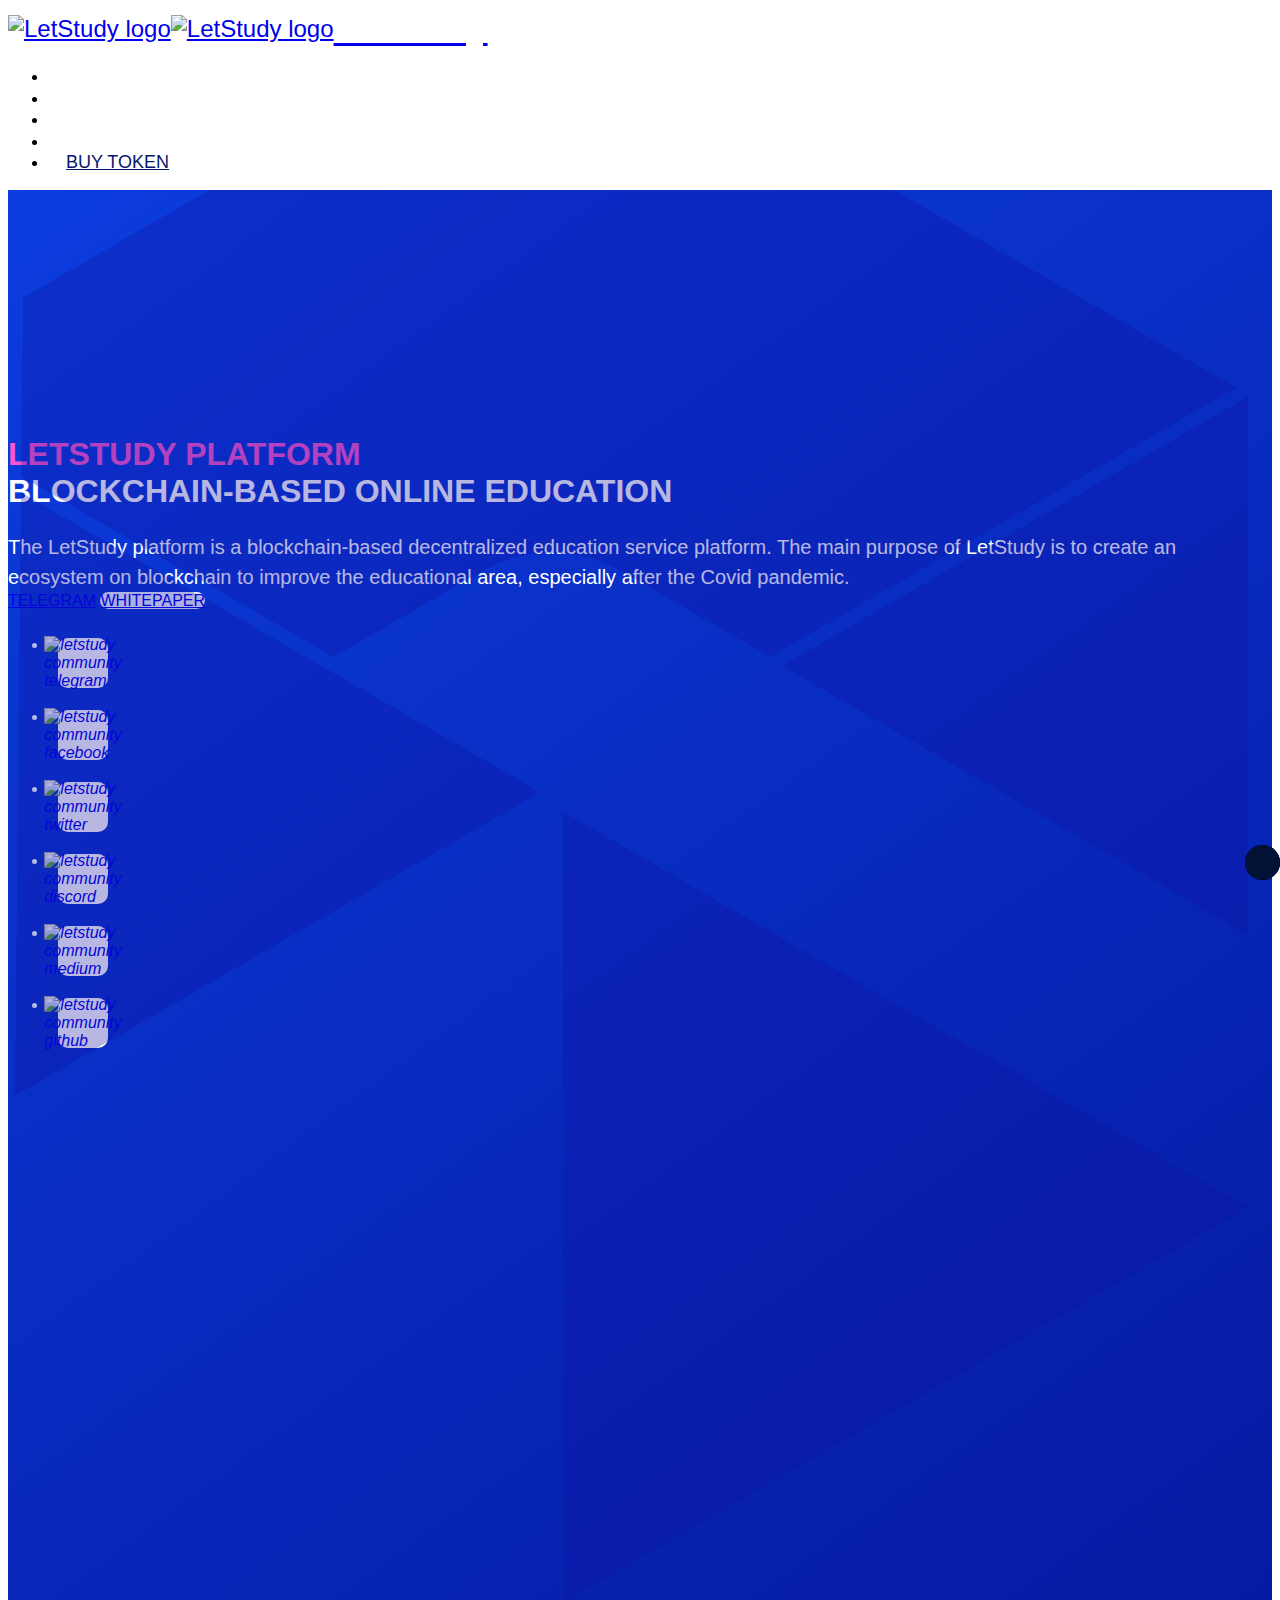
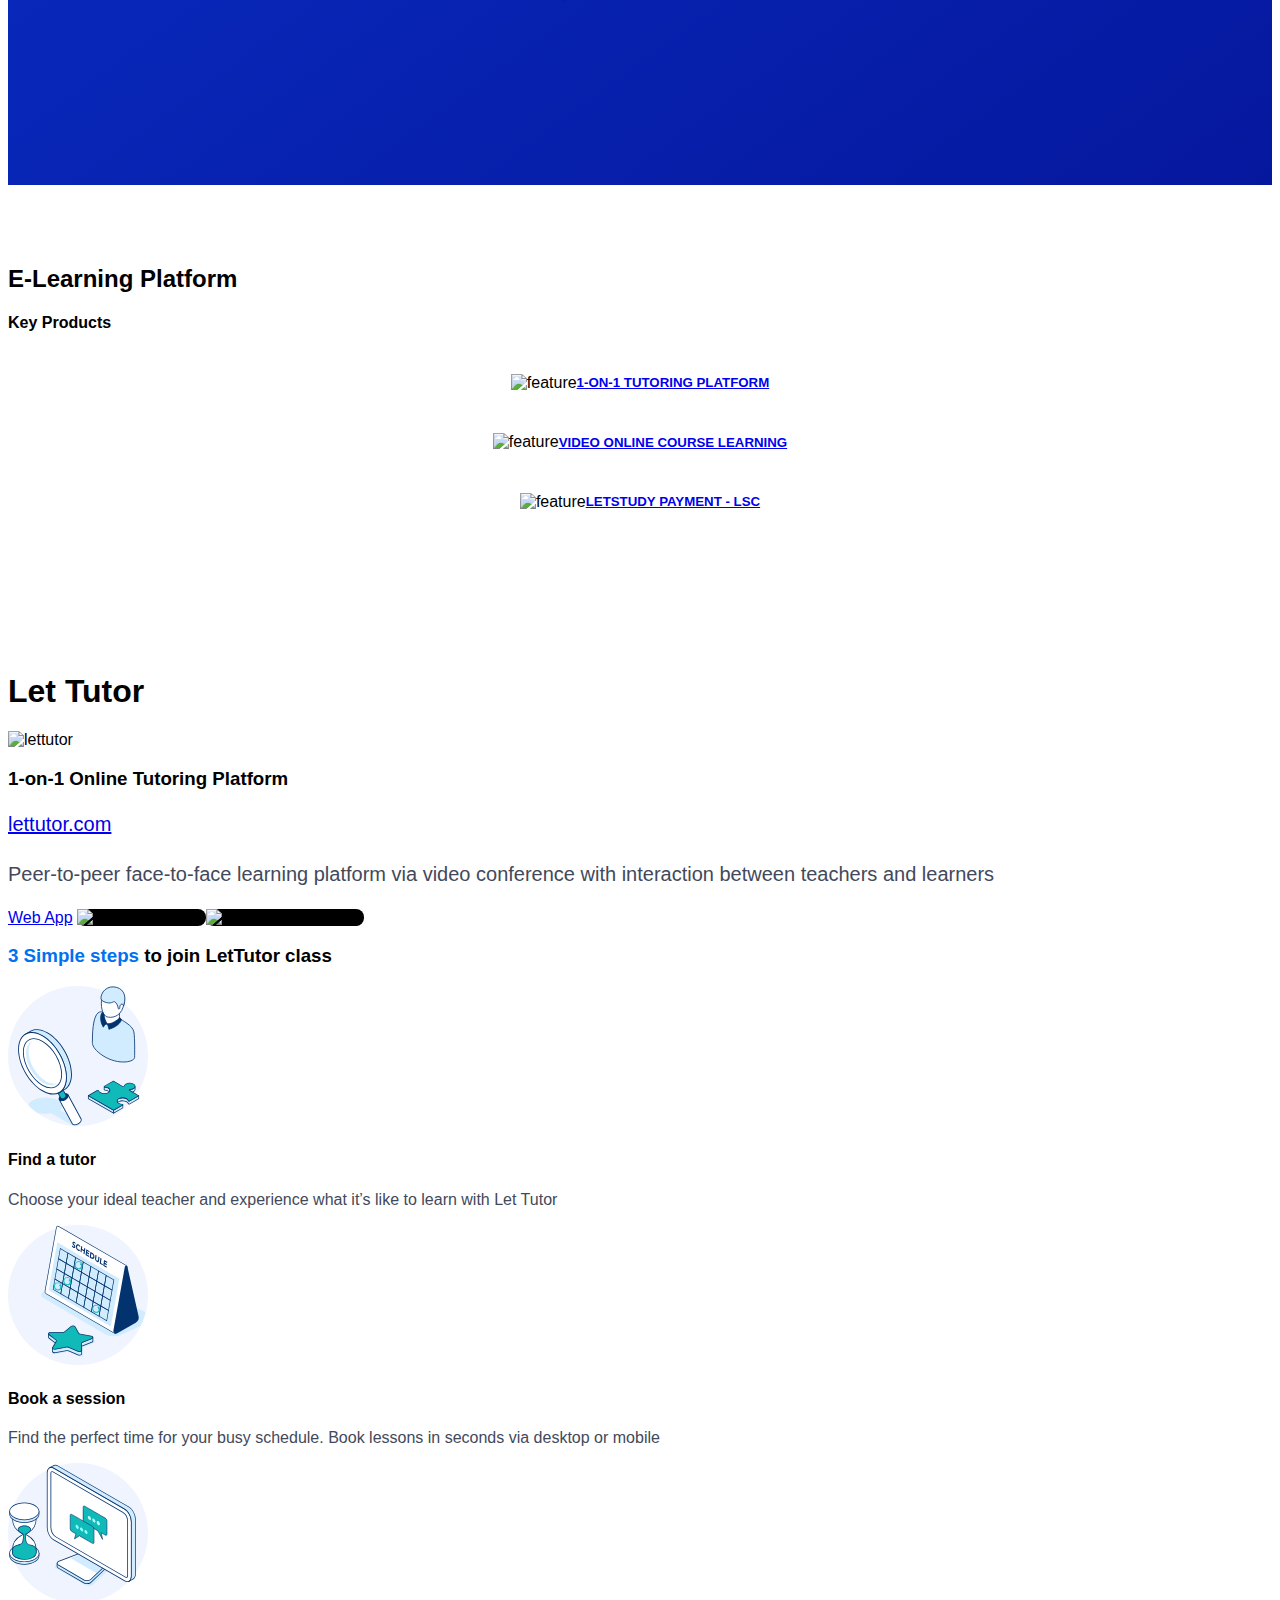
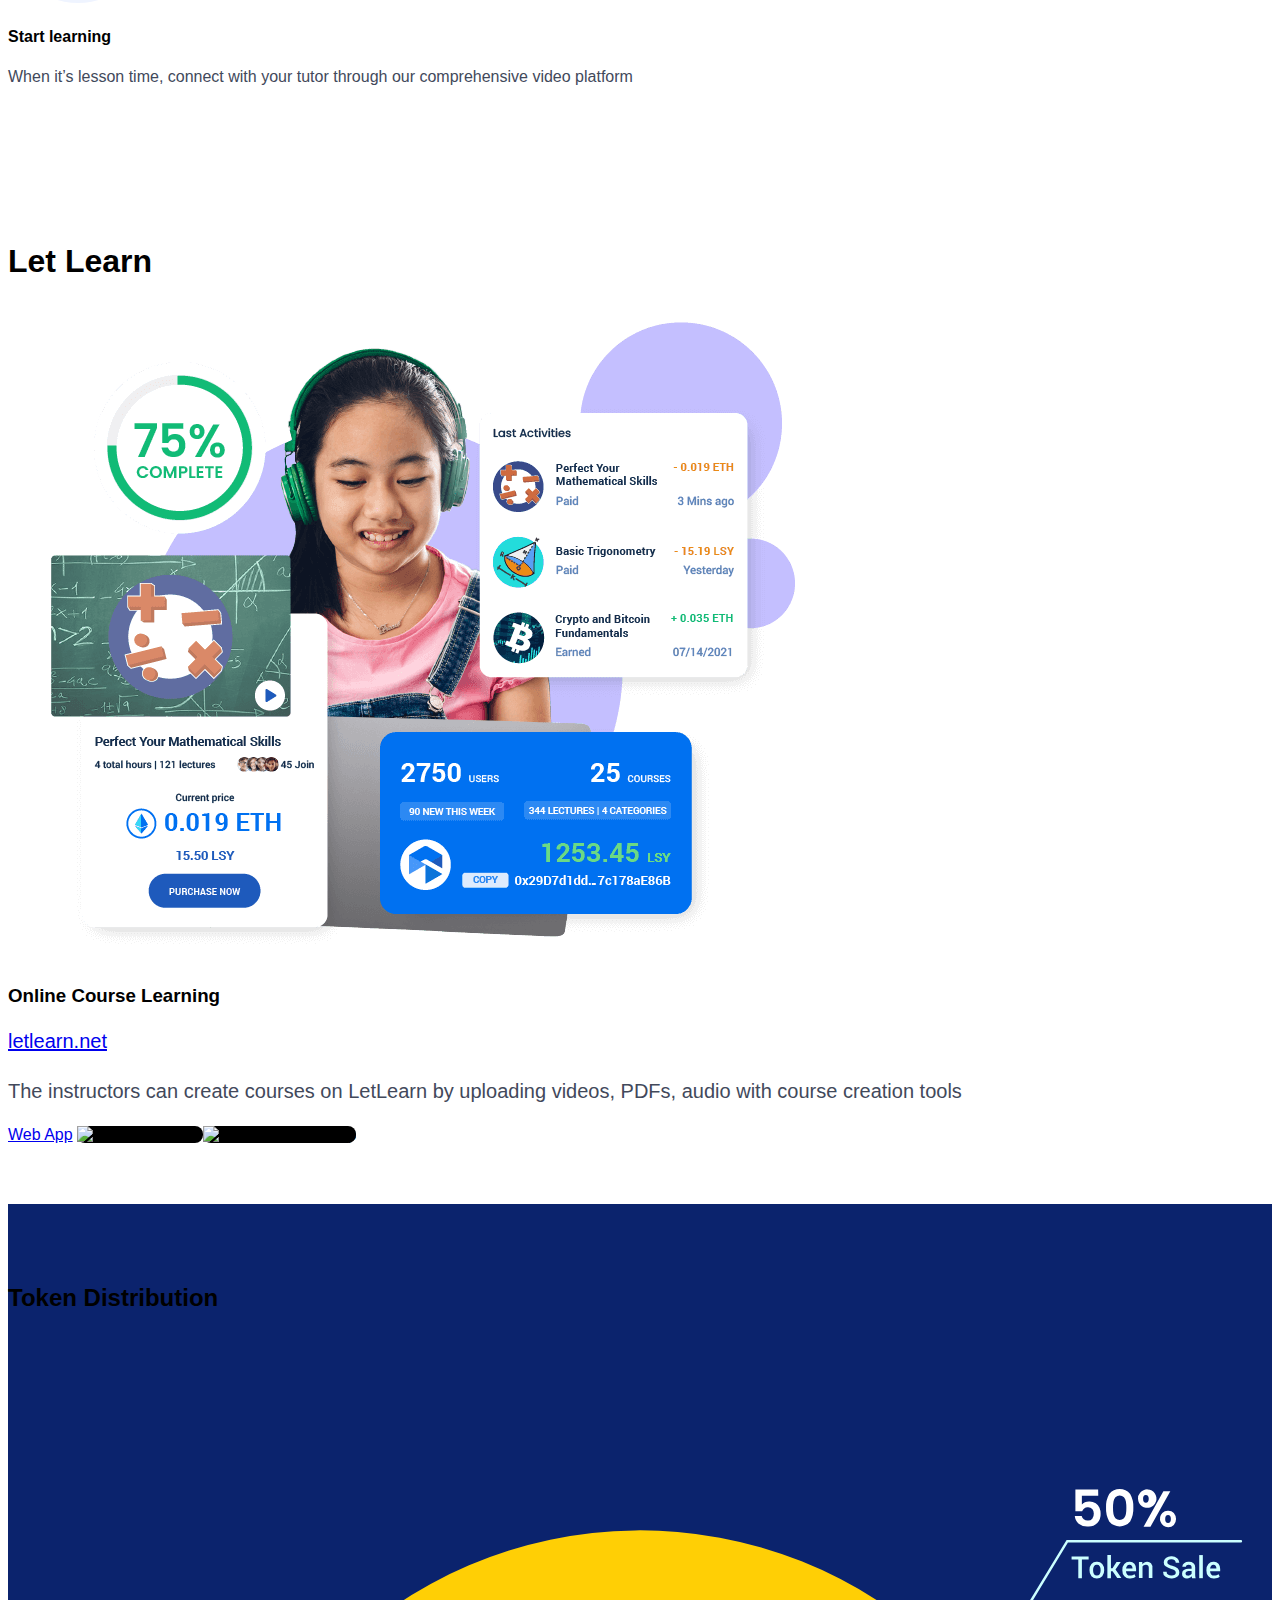
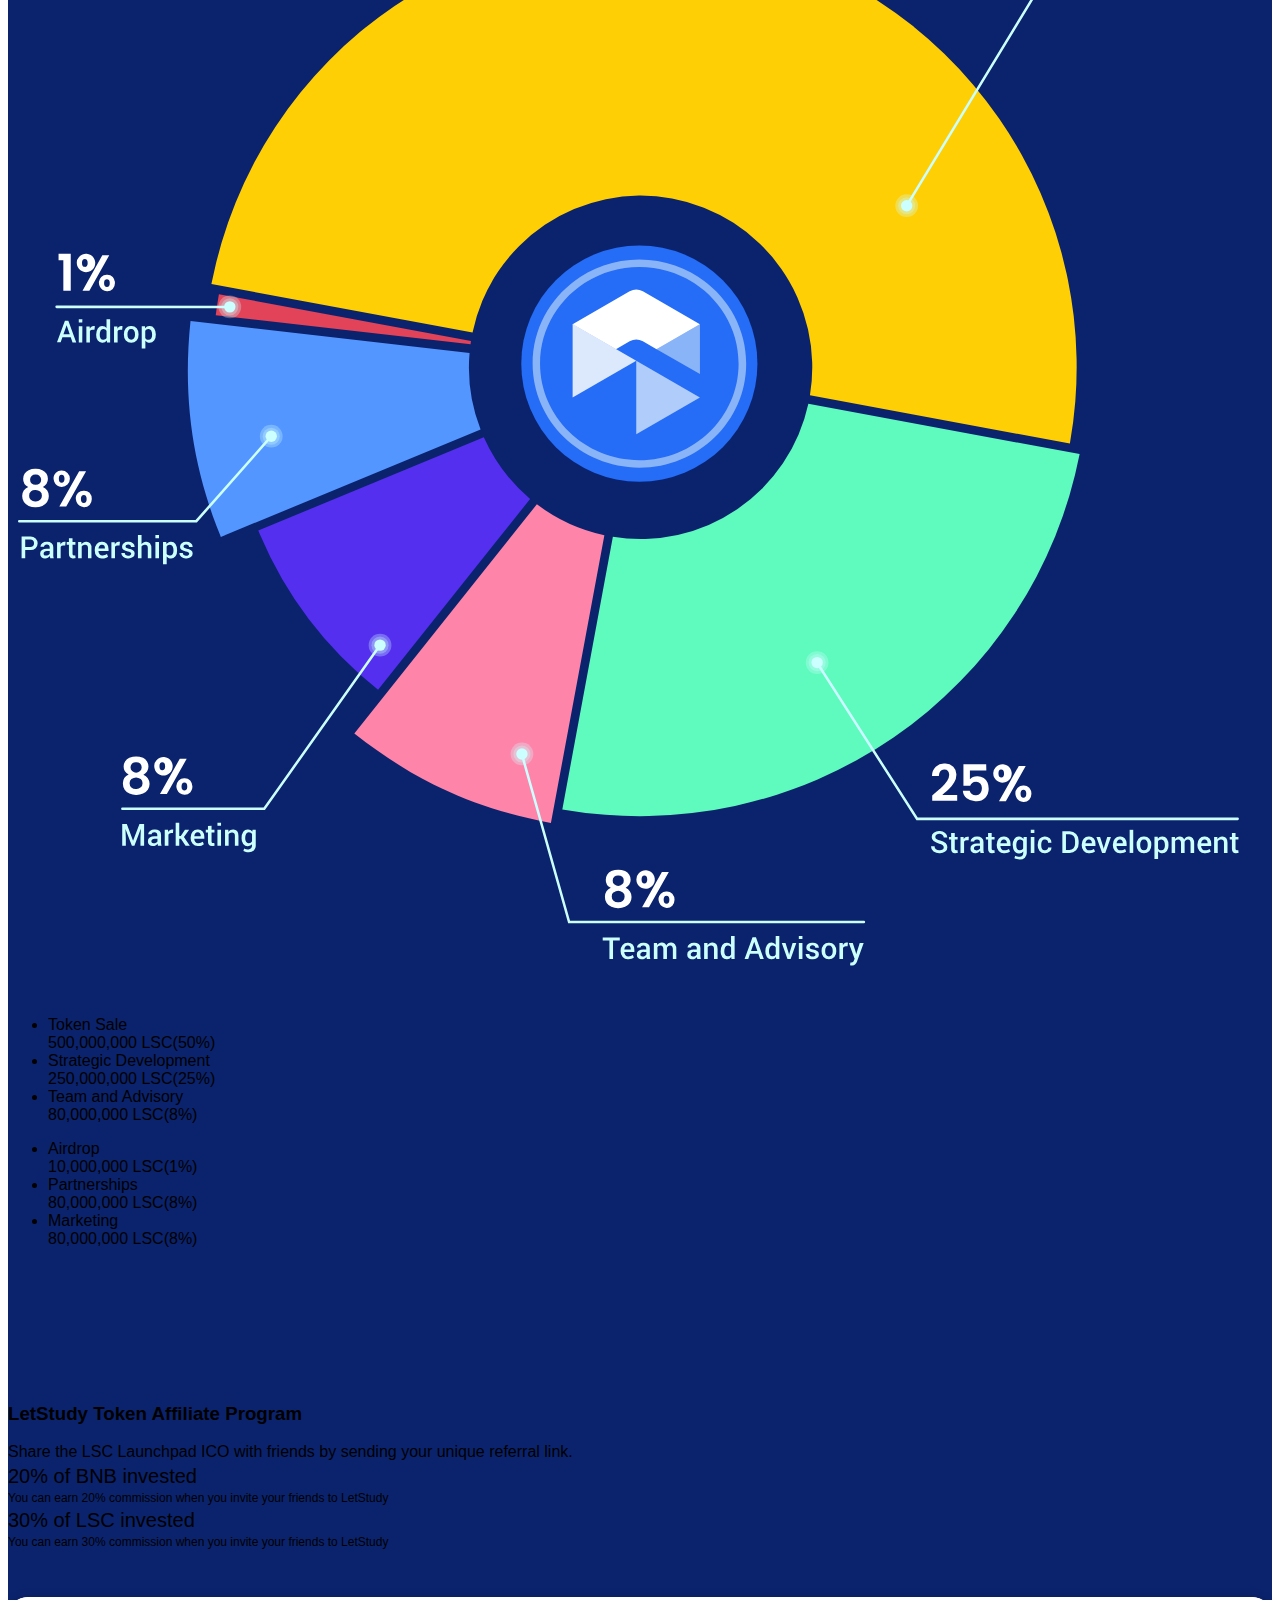
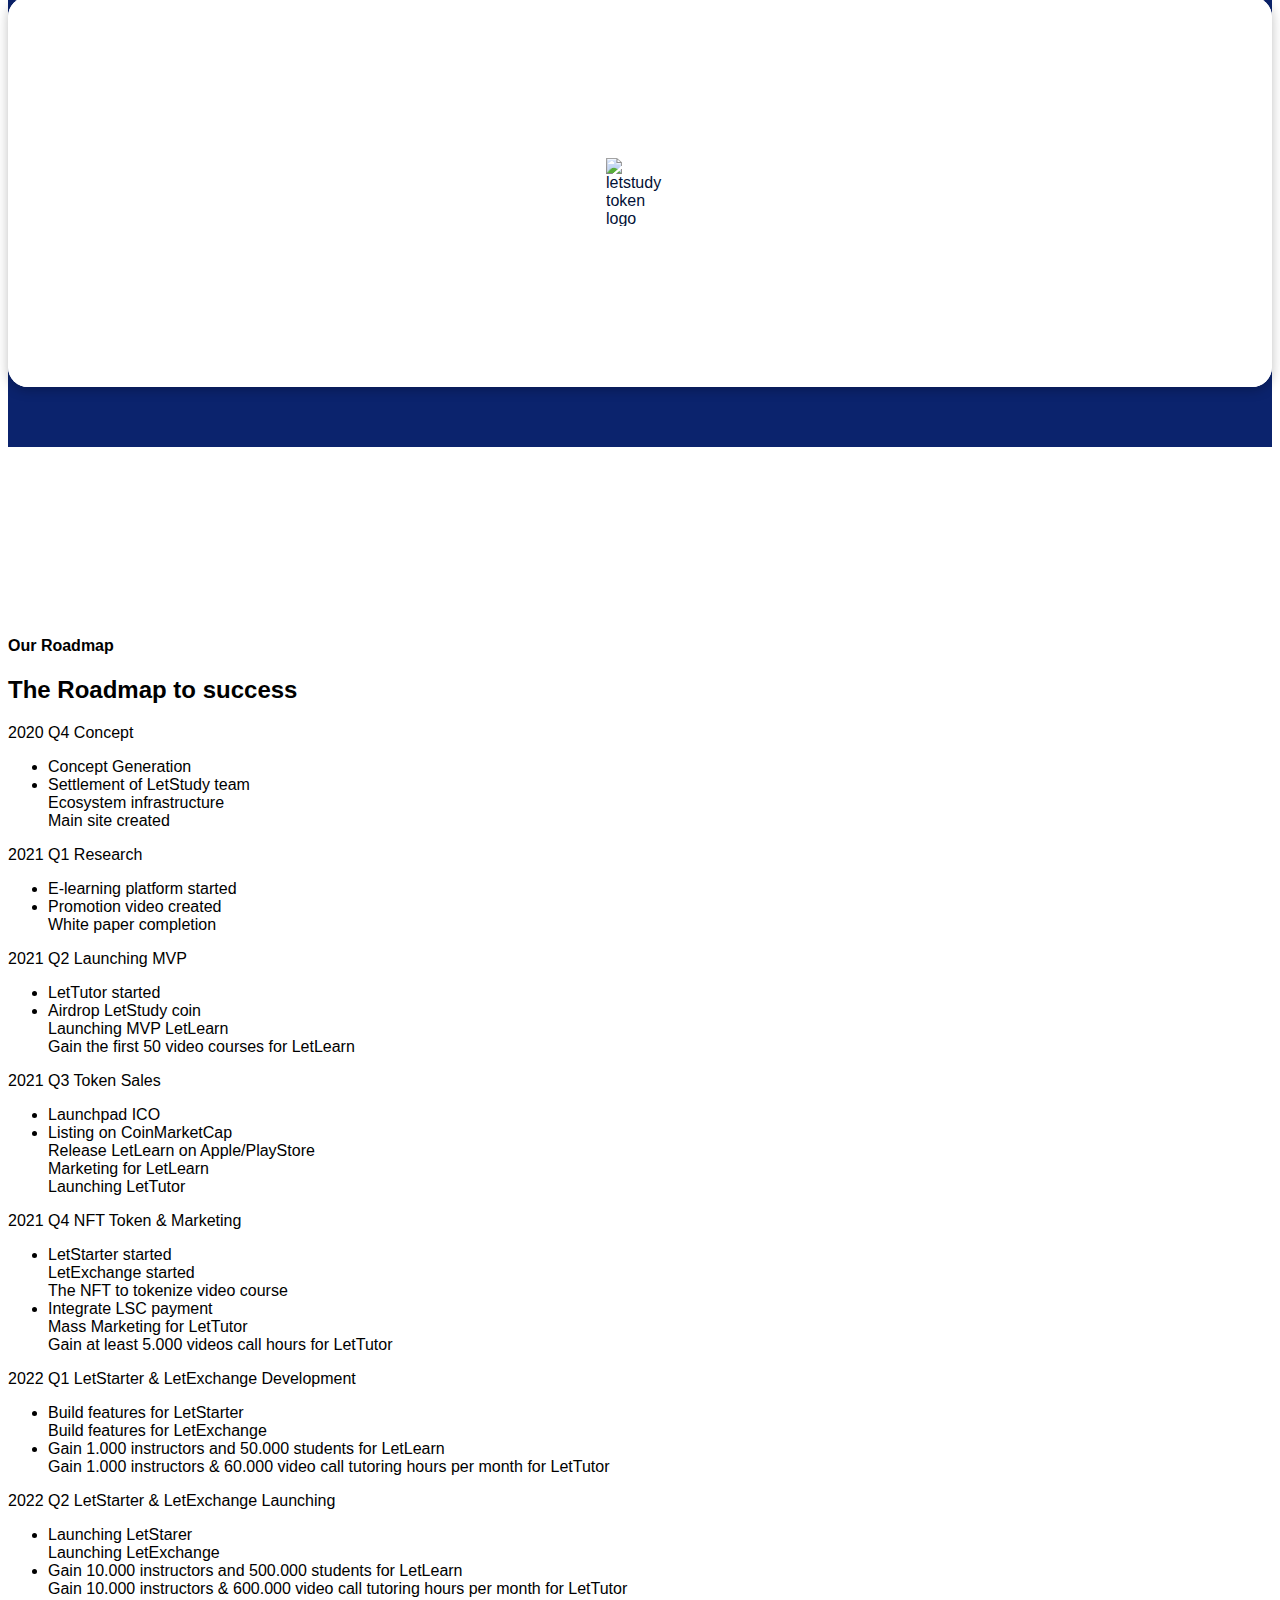
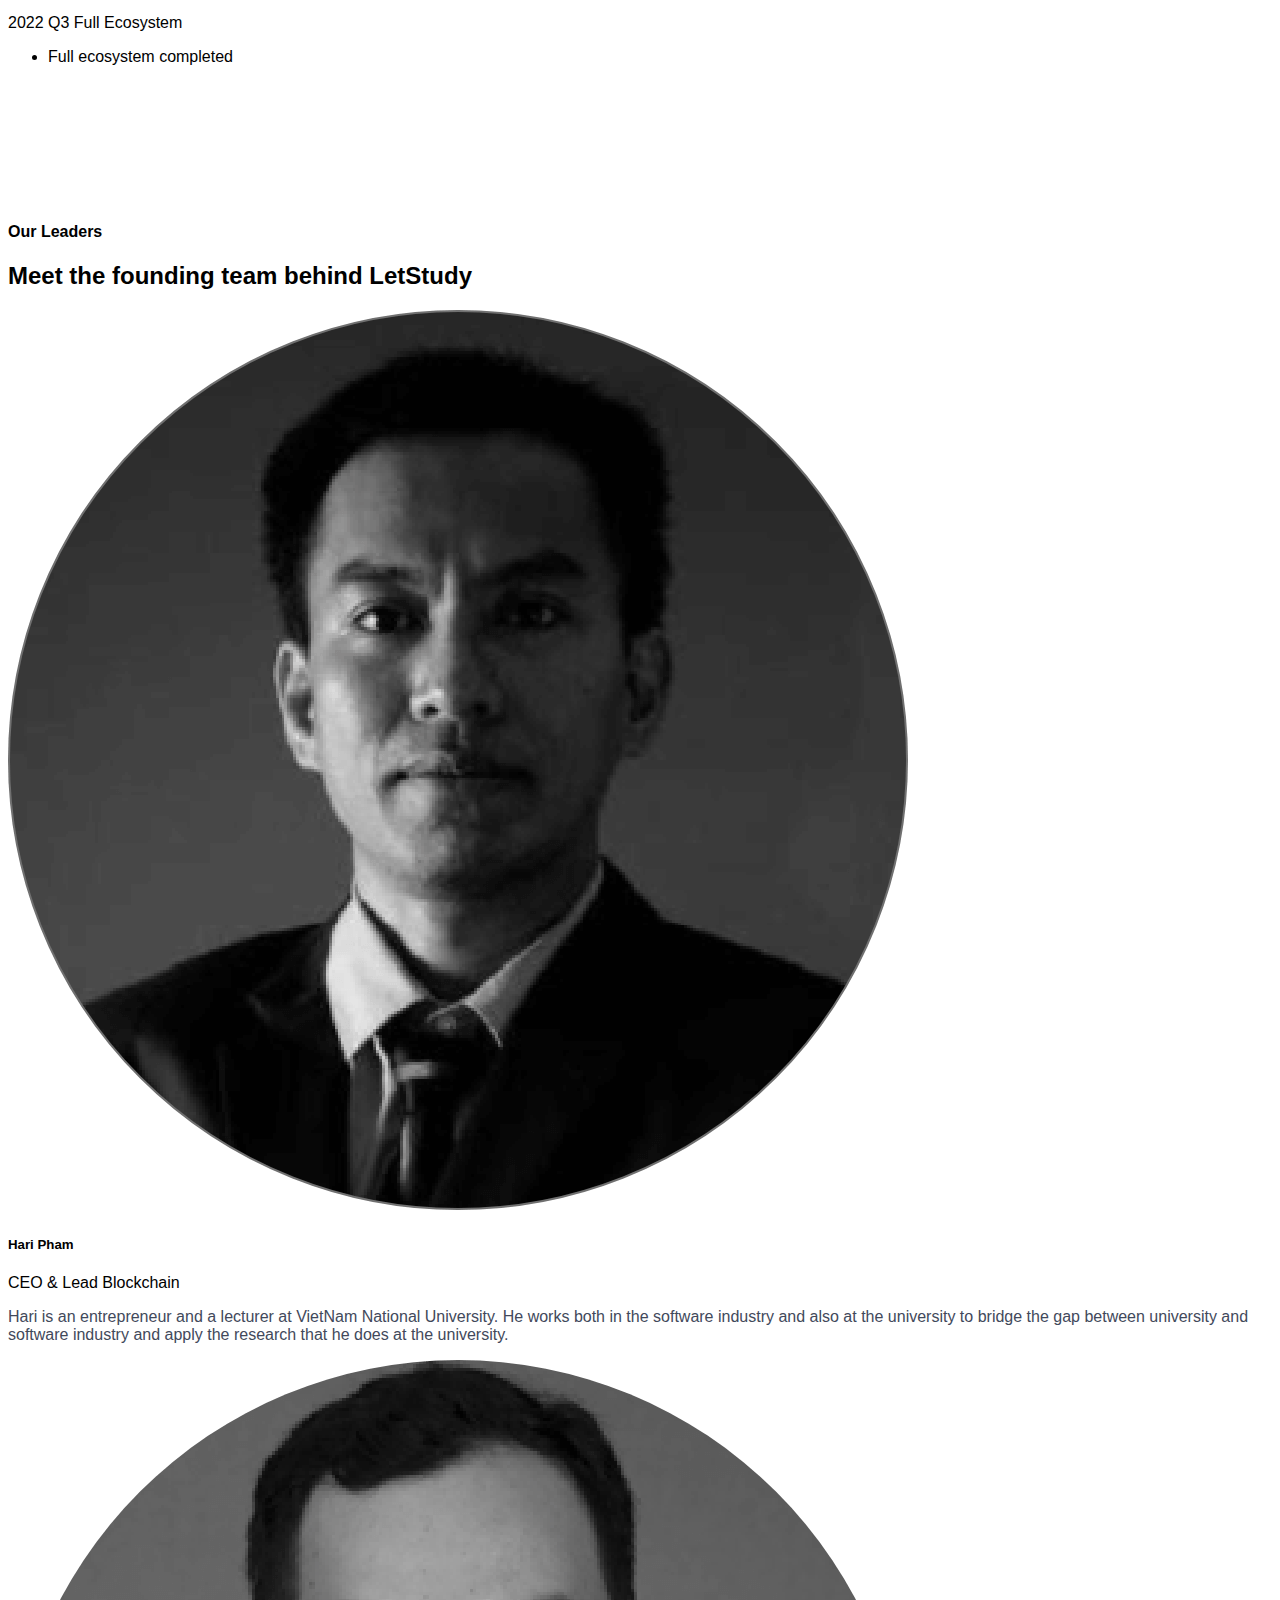
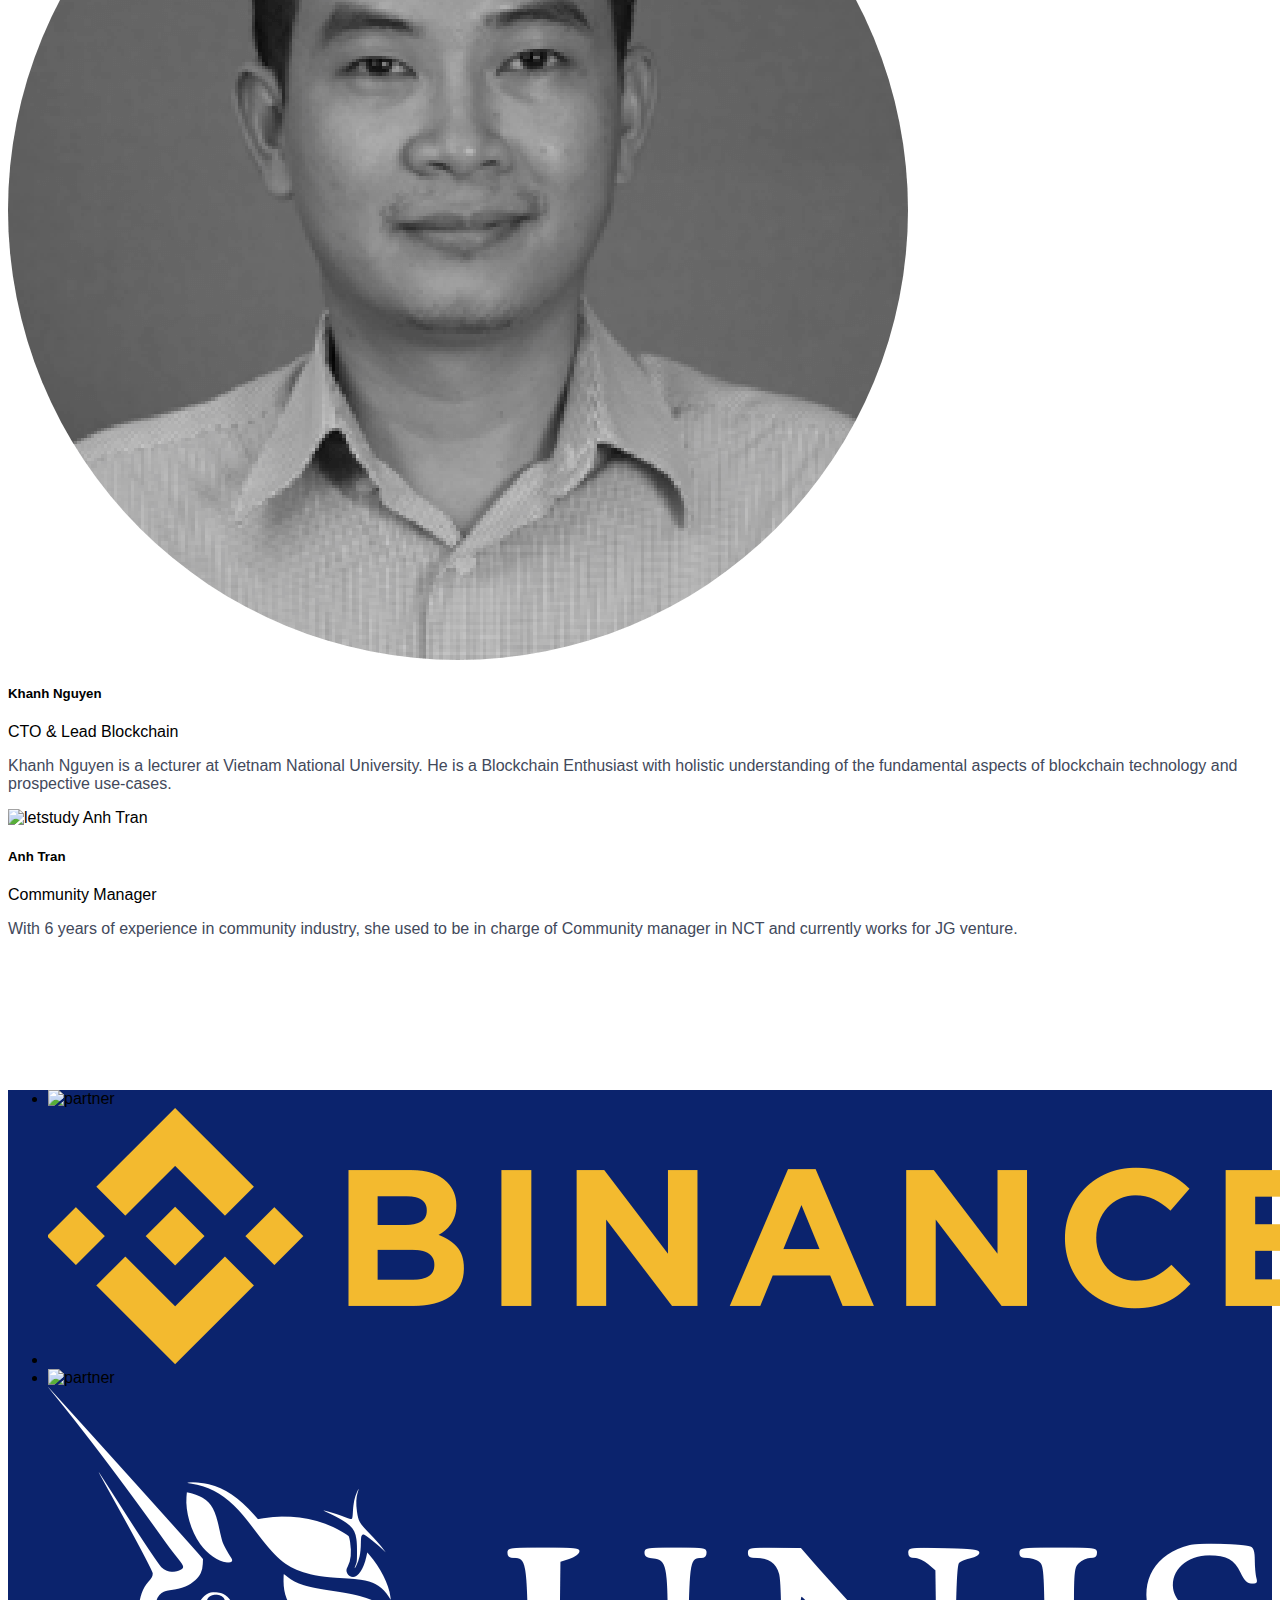
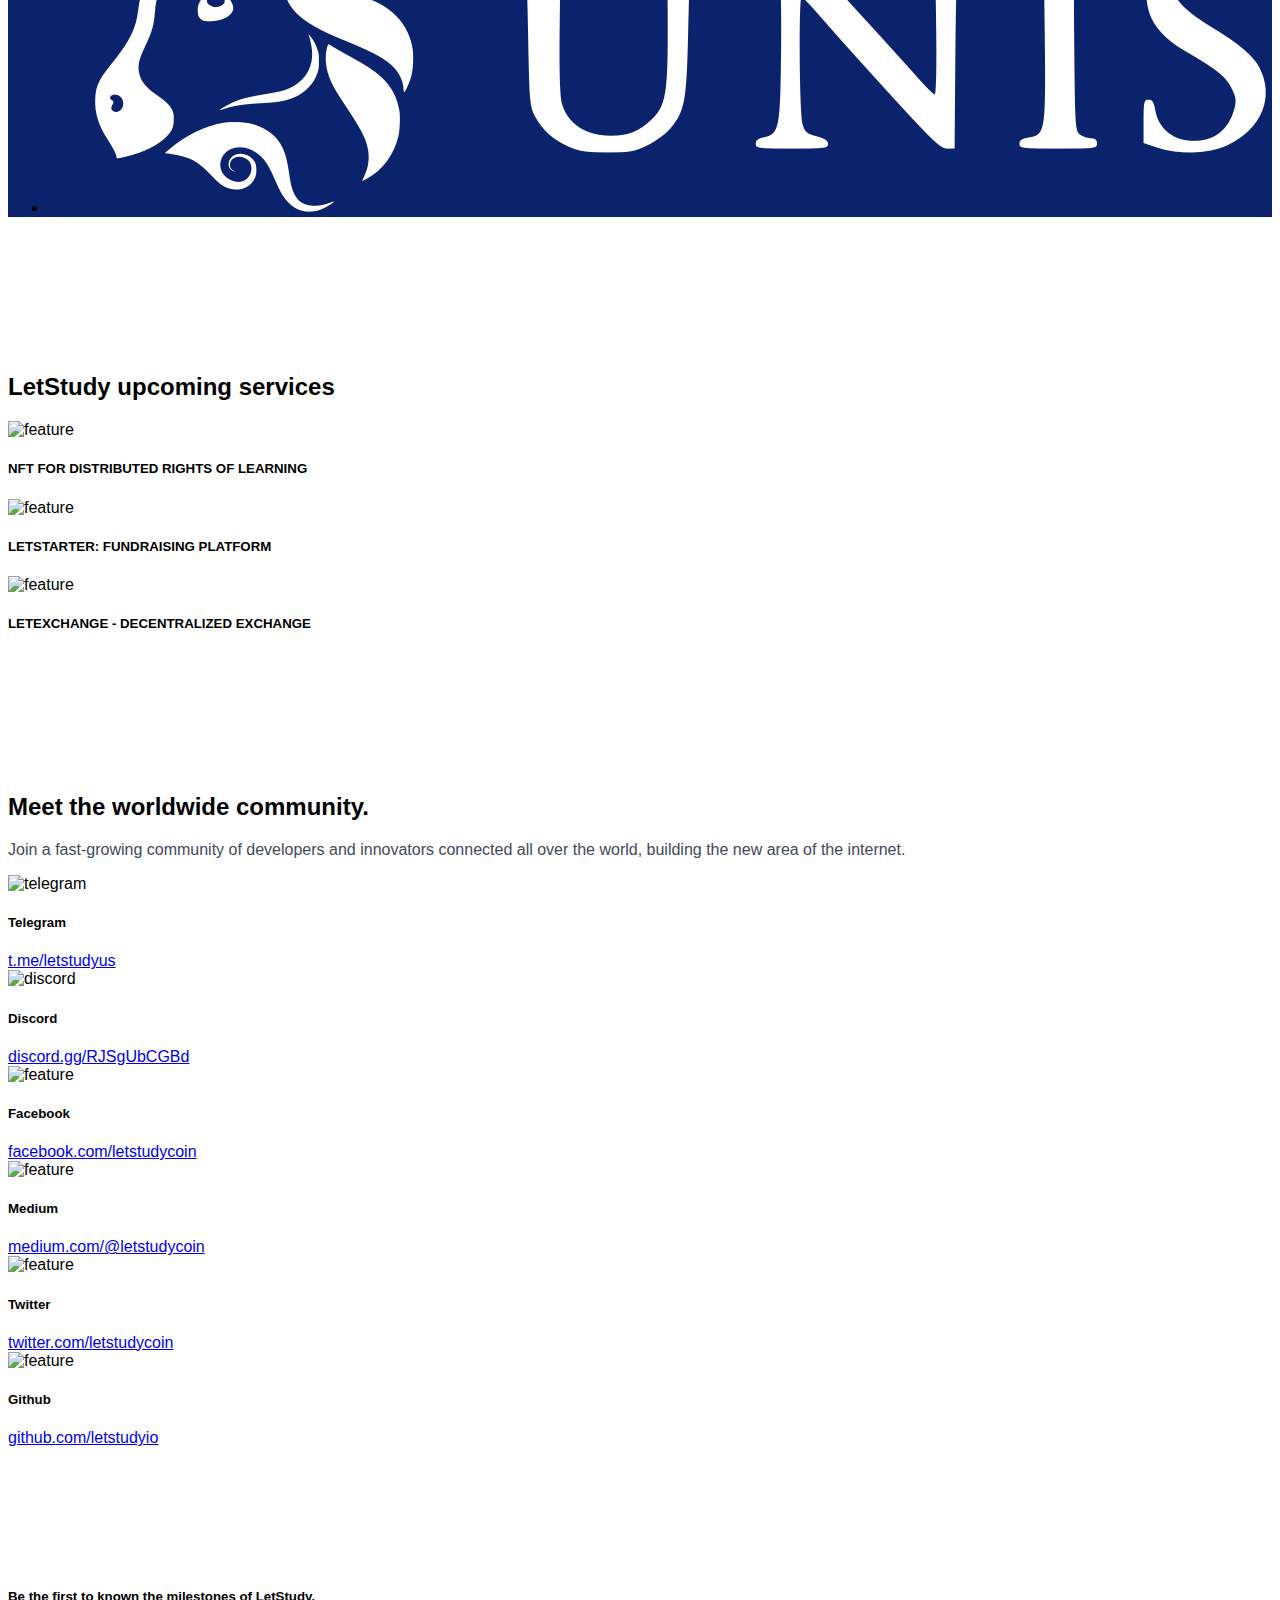
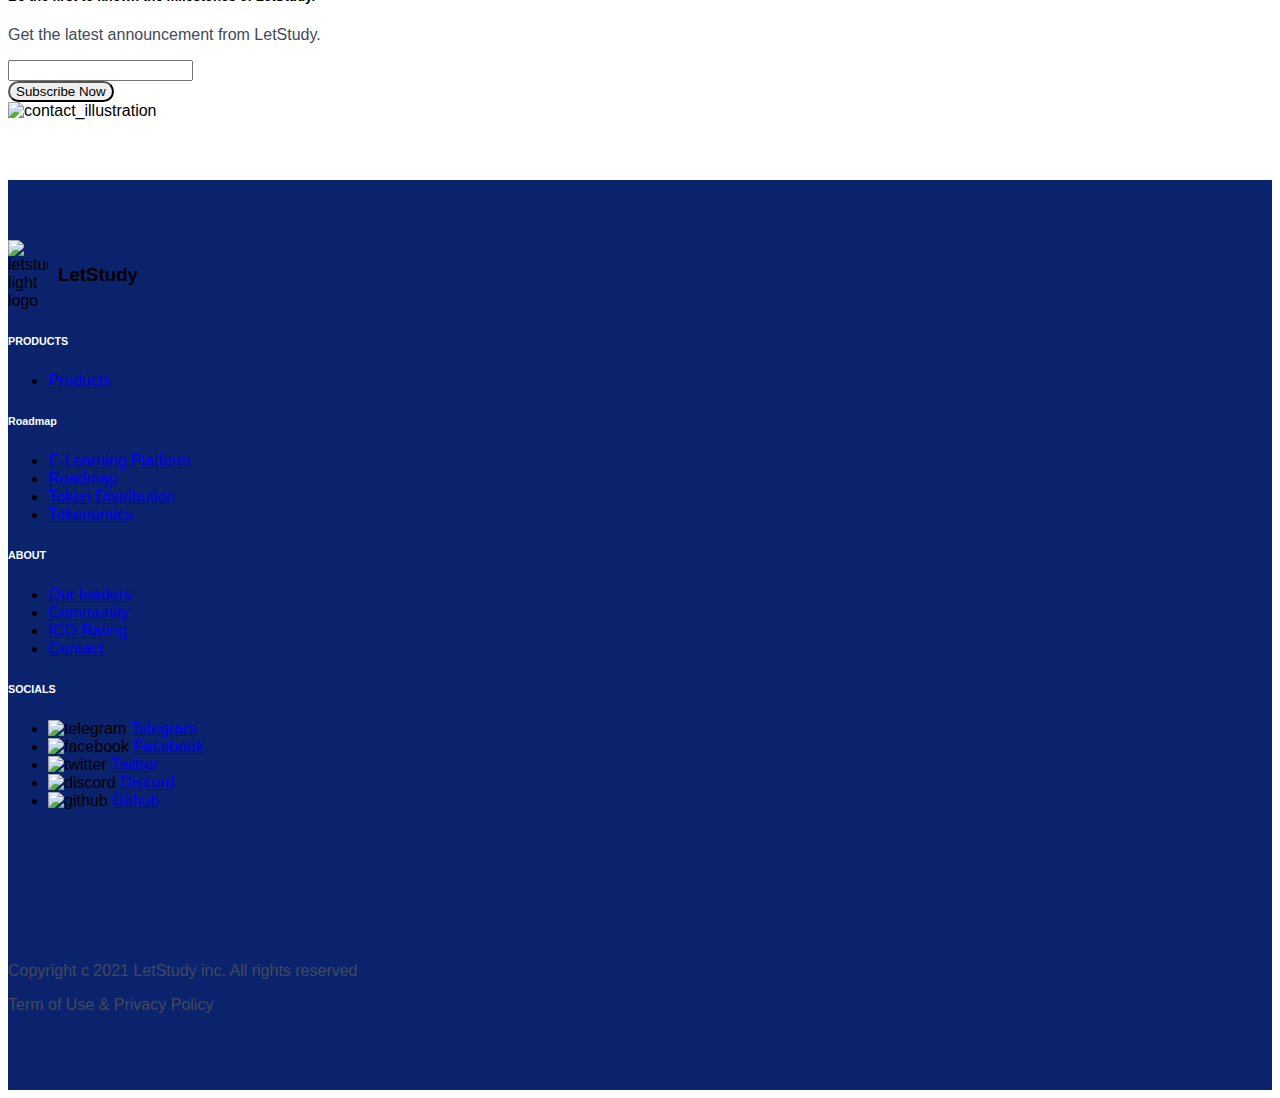
==== index.html @ 38d7c264 "col layout" ====
<!DOCTYPE html>
<html lang="zxx" class="js">
<head>
    <meta charset="utf-8">
    <meta name="author" content="Softnio">
    <meta name="viewport" content="width=device-width, initial-scale=1, shrink-to-fit=no">
    <meta name="description" content="The LetStudy platform is a blockchain-based decentralized education service platform. The main purpose of LetStudy is to create an ecosystem on blockchain to improve the educational area especially after the Covid pandemic.">
    <meta name="keywords" content="Cryptocurrency, crypto token, ico, ico crypto price, ico coin price, new crypto ico, upcoming crypto icos, crypto ico news, token icos, ico coin market cap, new token ico, ico coin news, ico token price, new ico coin, coin icos, crypto icos, new ico cryptocurrency, upcoming ico coins, ico coin offering">
    <!-- Fav Icon  -->
    <link rel="shortcut icon" href="./source/logo.svg">
    <!-- Site Title  -->
    <title>LetStudy - A blockchain-based online education platform</title>

    <!-- Facebook Pixel Code -->
    <script>
      !function(f,b,e,v,n,t,s)
      {if(f.fbq)return;n=f.fbq=function(){n.callMethod?
        n.callMethod.apply(n,arguments):n.queue.push(arguments)};
        if(!f._fbq)f._fbq=n;n.push=n;n.loaded=!0;n.version='2.0';
        n.queue=[];t=b.createElement(e);t.async=!0;
        t.src=v;s=b.getElementsByTagName(e)[0];
        s.parentNode.insertBefore(t,s)}(window, document,'script',
        'https://connect.facebook.net/en_US/fbevents.js');
      fbq('init', '335364445036738');
      fbq('track', 'PageView');
    </script>
    <noscript><img height="1" width="1" style="display:none"
                   src="https://www.facebook.com/tr?id=335364445036738&ev=PageView&noscript=1"
    /></noscript>
    <!-- End Facebook Pixel Code -->

    <!-- Google Tag Manager -->
    <script>(function(w,d,s,l,i){w[l]=w[l]||[];w[l].push({'gtm.start':
        new Date().getTime(),event:'gtm.js'});var f=d.getElementsByTagName(s)[0],
        j=d.createElement(s),dl=l!='dataLayer'?'&l='+l:'';j.async=true;j.src=
        'https://www.googletagmanager.com/gtm.js?id='+i+dl;f.parentNode.insertBefore(j,f);
        })(window,document,'script','dataLayer','GTM-MXX33WJ');</script>
    <!-- End Google Tag Manager -->

    <!-- Bundle and Base CSS -->
    <link rel="stylesheet" href="assets/css/vendor.bundle.css?ver=1930">
    <link rel="stylesheet" href="assets/css/style-jasmine.css?ver=1930" id="changeTheme">
    <!-- Extra CSS -->
    <link rel="stylesheet" href="assets/css/theme.css?ver=1930">
    <link rel="stylesheet" href="assets/css/style-custom.css">
    <link rel="stylesheet" href="https://cdn.plyr.io/3.6.8/plyr.css" />

    <link rel="canonical" href="http://letstudy.io">

    <meta content="LetStudy - A blockchain-based online education platform" property="og:title">

    <meta name="twitter:card" value="summary">
    <meta name="twitter:url" content="http://letstudy.io">
    <meta name="twitter:title" content="LetStudy - A blockchain-based online education platform">
    <meta name="twitter:description" content="The LetStudy platform is a blockchain-based decentralized education service platform. The main purpose of LetStudy is to create an ecosystem on blockchain to improve the educational area especially after the Covid pandemic.">
    <meta name="twitter:site" content="@letstudycoin">
    <meta name="twitter:creator" content="@letstudycoin">

    <style>
        .menu {
        flex: 1;
        justify-content: space-between;
        }

        .header-navbar-s1 .menu > .menu-item > a {
        text-align: center;
        font-size: 18px;
        line-height: 1.2;
        }

        .header-navbar-s1 .menu > .menu-item > a:hover {
        color: #f957cf;
        }

        .logo-link {
        display: flex;
        font-size: 24px;
        align-items: center;
        padding-right: 20px;
        }

        .logo-link span {
        font-family: 'Poppins', sans-serif;
        font-size: 36px;
        color: white;
        font-weight: 600;
        }

        .nk-banner {
            background: rgb(12,61,223);
            background: -moz-linear-gradient(144deg, rgba(12,61,223,1) 0%, rgba(5,23,157,1) 100%);
            background: -webkit-linear-gradient(144deg, rgba(12,61,223,1) 0%, rgba(5,23,157,1) 100%);
            background: linear-gradient(144deg, rgba(12,61,223,1) 0%, rgba(5,23,157,1) 100%);
            color: #FFFFFF;
            background-size: cover;
            position: relative;
        }

        .nk-banner:before {
        content: ' ';
        background-image: url(source/hero_bg.png);
        background-size: cover;
        position: absolute;
        width: 100%;
        height: 100%;
        background-repeat: no-repeat;
        background-position: 0%;
        }

        .has-fixed:not(.is-dark) .header-main {
        background-color: #0C3DDF;
        background-size: cover;
        }

        .text-pink {
        color: #F957CF;
        }

        .countdown-s4 .countdown-time {
        color: #F957CF;
        }

        .countdown-header-icon {
        max-width: 80px;
        }

        .token-status-s4 {
        background: url(source/hero_background.svg);
        background-size: contain;
        background-position: center;
        min-height: 600px;
        max-width: 540px;
        margin: 0 auto;
        background-repeat: no-repeat;
        }

        .icon-square {
        display: inline-flex;
        align-items: center;
        justify-content: center;
        height: 50px;
        width: 50px;
        border-radius: 10px;
        background: #FFF;
        }

        .btn-rg.btn-grad.btn-light {
        background: #eff6ff;
        }

        .btn-rg.btn-grad.btn-light:before {
            display: none;
        }

        .btn-rg.btn-grad.btn-light:focus {
            color: #000 !important;
        }

        .cpn-links li {
        padding: 10px;
        }

        .feature-s8-alt .feature-icon {
        position: inherit;
        left: inherit;
        top: inherit;
        transform: inherit;
        }

        .feature.card {
        border-radius: 20px;
        height: 100%;
        }

        .text-orange {
        color: #E58D20;
        }

        .text-green {
        color: #14BC77;
        }

        .store-button {
            cursor: pointer;
            max-width: 140px;
            border-radius: 8px;
            background-color: #000000;
        }

        .bg-blue {
            background: rgb(12,61,223);
            background: -moz-linear-gradient(144deg, rgba(12,61,223,1) 0%, rgba(5,23,157,1) 100%);
            background: -webkit-linear-gradient(144deg, rgba(12,61,223,1) 0%, rgba(5,23,157,1) 100%);
            background: linear-gradient(144deg, rgba(12,61,223,1) 0%, rgba(5,23,157,1) 100%);
            color: #FFF;
            position: relative;
        }

        .bg-blue:before {
            content: ' ';
            background-image: url(source/token_distrubution_section_bg.svg);
            background-size: cover;
            position: absolute;
            width: 50%;
            height: 100%;
            bottom: 0;
            background-repeat: no-repeat;
            background-position: bottom;
        }

        .section-b, .section {
        padding-bottom: 60px;
        padding-top: 60px;
        }

        .nk-ovm {
        display: none;
        }
        .list-check li:before {
        content: ' ';
        }
        .list-check-s3 li.check-yellow:before {
        background: #FFCF05;
        }
        .list-check-s3 li.check-mint:before {
        background: #5FFABE;
        }
        .list-check-s3 li.check-pink:before {
        background: #FF84AA;
        }
        .list-check-s3 li.check-red:before {
        background: #E24359;
        }
        .list-check-s3 li.check-blue:before {
        background: #5496FF;
        }
        .list-check-s3 li.check-violet:before {
        background: #542FEF;
        }
        .toggle-line{
        color: #fff;
        }
    </style>
</head>


<body class="nk-body body-wider mode-onepage">
    <!-- Google Tag Manager (noscript) -->
    <noscript><iframe src="https://www.googletagmanager.com/ns.html?id=GTM-MXX33WJ"
    height="0" width="0" style="display:none;visibility:hidden"></iframe></noscript>
    <!-- End Google Tag Manager (noscript) -->

    <div class="nk-wrap">
        <header class="nk-header page-header is-sticky is-shrink is-transparent is-light" id="header">
            <!-- Header @@ss -->
            <div class="header-main">
                <div class="header-container container">
                    <div class="header-wrap">
                        <!-- Logo @@ss -->
                        <div class="header-logo logo">
                            <a href="./" class="logo-link">
                                <img class="logo-dark mr-2" src="source/light_logo.svg" alt="LetStudy logo">
                                <img class="logo-light mr-2" src="source/light_logo.svg" alt="LetStudy logo">
                                <span>
                                    LetStudy
                                </span>
                            </a>
                        </div>

                        <!-- Menu Toogle @@ss -->
                        <div class="header-nav-toggle">
                            <a href="#" class="navbar-toggle" data-menu-toggle="header-menu">
                                <div class="toggle-line">
                                    <span></span>
                                </div>
                            </a>
                        </div>

                        <!-- Menu @@ss -->
                        <div class="header-navbar header-navbar-s1">
                            <nav class="header-menu" id="header-menu">
                                <ul class="menu">
                                    <li class="menu-item"><a class="menu-link nav-link" href="#why">KEY PRODUCTS</a></li>
                                    <li class="menu-item"><a class="menu-link nav-link" href="#token">LSC TOKEN</a></li>
                                    <li class="menu-item"><a class="menu-link nav-link" href="#roadmap">ROADMAP</a></li>
                                    <li class="menu-item"><a class="menu-link nav-link" href="#team">TEAM</a></li>
                                    <li class="menu-item"><a id="btn__buy_token" class="btn__buy_token menu-link nav-link" data-url='http://app.letstudy.io/' href="http://app.letstudy.io/" target="_blank">BUY TOKEN</a></li>
                                </ul>
                            </nav>
                        </div><!-- .header-navbar @@ee -->
                    </div>
                </div>
            </div><!-- .header-main @@ee -->
            <!-- Banner @@ss -->
            <div class="header-banner bg-light ov-h header-banner-jasmine">
                <div class="nk-banner">
                    <div class="banner banner-fs banner-single">
                        <div class="container pt-25vh">
                            <div class="banner-caption text-center">
                                <h1 class="title pr-md-4 text-white"><span class="text-pink font-weight-bold">LETSTUDY PLATFORM</span><br class="d-xl-block">BLOCKCHAIN-BASED ONLINE EDUCATION</h1>
                                <div class="fs-lg">
                                    The LetStudy platform is a blockchain-based decentralized education service platform.
                                    The main purpose of LetStudy is to create an ecosystem on blockchain to improve the
                                    educational area, especially after the Covid pandemic.
                                </div>
                                <div class="cpn-action">
                                    <div class="mb-5">
                                        <a class="btn btn-rg btn-grad btn-grad-alt mr-2" target="_blank" href="https://t.me/letstudyus">TELEGRAM</a>
                                        <a class="btn btn-light btn-rg btn-grad" target="_blank" href="whitepaper.pdf">WHITEPAPER</a>
                                    </div>
                                </div>
                                <ul class="cpn-links text-center">
                                    <li>
                                        <a class="link link-primary" target="_blank" href="https://t.me/letstudyus">
                                            <em class="link-icon icon-square">
                                                <img alt="letstudy community telegram" src="source/ic_lsy_letstudy_community_telegram.svg" />
                                            </em>
                                        </a>
                                    </li>
                                    <li>
                                        <a class="link link-primary" target="_blank" href="https://www.facebook.com/letstudycoin">
                                            <em class="link-icon icon-square">
                                                <img alt="letstudy community facebook" src="source/ic_lsy_letstudy_community_facebook.svg" />
                                            </em>
                                        </a>
                                    </li>
                                    <li>
                                        <a class="link link-primary video-play" target="_blank" href="https://twitter.com/letstudycoin">
                                            <em class="link-icon icon-square ">
                                                <img alt="letstudy community twitter" src="source/ic_lsy_letstudy_community_twitter.svg" />
                                            </em>
                                        </a>
                                    </li>
                                    <li>
                                        <a class="link link-primary" target="_blank" href="https://discord.gg/RJSgUbCGBd">
                                            <em class="link-icon icon-square">
                                                <img alt="letstudy community discord" src="source/ic_lsy_letstudy_community_discord.svg" />
                                            </em>
                                        </a>
                                    </li>
                                    <li>
                                        <a class="link link-primary" target="_blank" href="https://medium.com/@letstudycoin">
                                            <em class="link-icon icon-square ">
                                                <img alt="letstudy community medium" src="source/ic_lsy_letstudy_community_medium.svg" />
                                            </em>
                                        </a>
                                    </li>
                                    <li>
                                        <a class="link link-primary video-play" target="_blank" href="https://github.com/letstudyio">
                                            <em class="link-icon icon-square ">
                                                <img alt="letstudy community github" src="source/ic_lsy_letstudy_community_github.svg" />
                                            </em>
                                        </a>
                                    </li>
                                </ul>
                            </div>
                            <div class="p-3 p-lg-5">
                                <div class="embed-container">
                                    <div class="plyr__video-embed" id="player">
                                        <iframe width="560" height="315" src="https://www.youtube.com/embed/t8of8bZ45W8?autoplay=1&rel=0&loop=1" frameborder="0"></iframe>
                                    </div>
                                </div>
                            </div>
                        </div>
                    </div>
                </div>
                <!-- .header-banner @@ee -->
            </div>
        </header>

        <main class="nk-pages">
            <section class="section bg-light" id="why">
                <div class="background-shape bs-reverse"></div>
                <div class="container">
                    <div class="section-head section-head-s9">
                        <h2  class="tc-primary text-center font-weight-bold">E-Learning Platform</h2>
                        <h4  class="title text-center">Key Products</h4>
                    </div>
                    <!-- Block @@ss -->
                    <div class="nk-block">
                        <div class="row gutter-vr-40px justify-content-center">
                            <div class="col-lg-4 col-md-6 animated" data-animate="fadeInUp" data-delay=".2">
                                <div class="feature feature-center card card-full-lg card-md flex-center px-1">
                                    <div class="feature-icon feature-icon-lg feature-icon-lg-s2">
                                        <img src="source/ic_lettutor.svg" alt="feature">
                                    </div>
                                    <div class="feature-text feature-text-s8">
                                        <a href="https://lettutor.com/" target="_blank">
                                            <h5>
                                                1-ON-1 TUTORING PLATFORM
                                            </h5>
                                        </a>
                                    </div>
                                </div>
                            </div><!-- .col -->
                            <div class="col-lg-4 col-md-6 animated" data-animate="fadeInUp" data-delay=".5">
                                <div class="feature feature-center card card-full-lg card-md flex-center px-1">
                                    <div class="feature-icon feature-icon-lg feature-icon-lg-s2">
                                        <img src="source/ic_letlearn.svg" alt="feature">
                                    </div>
                                    <div class="feature-text feature-text-s8">
                                        <a href="https://letlearn.net/" target="_blank">
                                            <h5>
                                                VIDEO ONLINE COURSE LEARNING
                                            </h5>
                                        </a>
                                    </div>
                                </div>
                            </div>
                            <div class="col-lg-4 col-md-6 animated" data-animate="fadeInUp" data-delay=".8">
                                <div class="feature feature-center card card-full-lg card-md flex-center px-1">
                                    <div class="feature-icon feature-icon-lg feature-icon-lg-s2">
                                        <img src="source/ic_leteducation.svg" alt="feature">
                                    </div>
                                    <div class="feature-text feature-text-s8">
                                        <a class="menu-link nav-link" href="#token">
                                            <h5>
                                                LETSTUDY PAYMENT - LSC
                                            </h5>
                                        </a>
                                    </div>
                                </div>
                            </div><!-- .col -->
                        </div>
                        <!-- .row -->
                    </div><!-- .block @@ee -->
                </div>
            </section>

            <section id='lettutor' class='section position-relative overflow-hidden'>
                <div class="circle-animation bg_left_flow z-depth-1 animated fadeIn" data-animate="fadeIn" data-delay="1.55" style="visibility: visible; animation-delay: 1.55s;">
                    <div class="circle-animation-l1 ca">
                        <span class="circle-animation-l1-d1 ca-dot ca-color-1"></span>
                        <span class="circle-animation-l1-d2 ca-dot ca-color-2"></span>
                        <span class="circle-animation-l1-d3 ca-dot ca-color-3"></span>
                        <span class="circle-animation-l1-d4 ca-dot ca-color-1"></span>
                        <span class="circle-animation-l1-d5 ca-dot ca-color-2"></span>
                        <span class="circle-animation-l1-d6 ca-dot ca-color-3"></span>
                    </div>
                    <div class="circle-animation-l2 ca">
                        <span class="circle-animation-l2-d1 ca-dot ca-color-1"></span>
                        <span class="circle-animation-l2-d2 ca-dot ca-color-3"></span>
                        <span class="circle-animation-l2-d3 ca-dot ca-color-2"></span>
                        <span class="circle-animation-l2-d4 ca-dot ca-color-1"></span>
                        <span class="circle-animation-l2-d5 ca-dot ca-color-2"></span>
                    </div>
                    <div class="circle-animation-l3 ca">
                        <span class="circle-animation-l3-d1 ca-dot ca-color-1"></span>
                        <span class="circle-animation-l3-d2 ca-dot ca-color-3"></span>
                        <span class="circle-animation-l3-d3 ca-dot ca-color-2"></span>
                        <span class="circle-animation-l3-d4 ca-dot ca-color-1"></span>
                        <span class="circle-animation-l3-d5 ca-dot ca-color-2"></span>
                    </div>
                </div>
                <div class="container container-xxl my-5">
                    <!-- Block @@ss -->
                    <div class="nk-block nk-block-lg nk-block-features-s2 animated" data-animate="fadeInUp" data-delay=".4">
                        <h1 class="text-center tc-primary mb-4">Let Tutor</h1>
                        <div class="row align-items-center flex-row-reverse gutter-vr-30px">
                            <div class="col-md-6 col-lg-7">
                                <img alt="lettutor" src="source/lettutor_mvp_illustration.png" alt="gfx">
                            </div><!-- .col -->
                            <div class="col-md-6 col-lg-5">
                                <!-- Section Head @@ss -->
                                <div class="nk-block-text">
                                    <h3 class="title mb-0">1-on-1 Online Tutoring Platform</h3>
                                    <div class="mb-4">
                                        <a class="font-weight-bold fs-lg" target="_blank" href="https://lettutor.com/">lettutor.com</a>
                                    </div>
                                    <p class="fs-lg">Peer-to-peer face-to-face learning platform via video conference with interaction between teachers and learners</p>
                                    <div class="mb-5 d-flex">
                                        <a class="btn btn-rg btn-grad btn-grad-alt mr-4 d-block align-items-center d-flex text-white" target="_blank" href="https://lettutor.com/">Web App</a>
                                        <a class="store-button mr-4" onclick="alert('App is coming soon!');">
                                            <img alt="letlearn ios app" src="source/app_store.svg" />
                                        </a>
                                        <a class="store-button" onclick="alert('App is coming soon!');">
                                            <img alt="letlearn android app" src="source/google_play.svg" />
                                        </a>
                                    </div>
                                </div>
                            </div><!-- .col -->
                        </div><!-- .row -->
                    </div><!-- .block @@ee -->
                    <!-- Block @@ss -->
                </div>

                <div class="container">
                    <h3 class="text-center mb-4"><span class="primary-highlighted">3 Simple steps</span> to join LetTutor class</h3>
                    <div class="row text-center">
                        <div class="col-sm-4 step-by-step">
                            <img alt="let tutor find a tutor" class="rounded-circle mb-3" src="source/ic_lettutor_search.svg" width="140" height="140">
                            <h4 class="step-by-step-title">Find a tutor</h4>
                            <p>Choose your ideal teacher and experience what it’s like to learn with Let Tutor
                            </p>
                        </div>
                        <div class="col-sm-4 step-by-step">
                            <img alt="let tutor book a session" class="rounded-circle mb-3" src="source/ic_lettutor_schedule.svg" width="140" height="140">
                            <h4 class="step-by-step-title">Book a session</h4>
                            <p>Find the perfect time for your busy schedule. Book lessons in seconds via desktop or mobile</p>
                        </div>
                        <div class="col-sm-4 step-by-step">
                            <img alt="let tutor start learning" class="rounded-circle mb-3" src="source/ic_lettutor_join.svg" width="140" height="140">
                            <h4 class="step-by-step-title">Start learning</h4>
                            <p>When it’s lesson time, connect with your tutor through our comprehensive video platform</p>
                        </div>
                    </div>
                </div>
            </section>

            <section id='letlearn' class='section position-relative overflow-hidden'>
                <div class="circle-animation bg_right_flow z-depth-1 animated fadeIn" data-animate="fadeIn" data-delay="1.55" style="visibility: visible; animation-delay: 1.55s;">
                    <div class="circle-animation-l1 ca">
                        <span class="circle-animation-l1-d1 ca-dot ca-color-1"></span>
                        <span class="circle-animation-l1-d2 ca-dot ca-color-2"></span>
                        <span class="circle-animation-l1-d3 ca-dot ca-color-3"></span>
                        <span class="circle-animation-l1-d4 ca-dot ca-color-1"></span>
                        <span class="circle-animation-l1-d5 ca-dot ca-color-2"></span>
                        <span class="circle-animation-l1-d6 ca-dot ca-color-3"></span>
                    </div>
                    <div class="circle-animation-l2 ca">
                        <span class="circle-animation-l2-d1 ca-dot ca-color-1"></span>
                        <span class="circle-animation-l2-d2 ca-dot ca-color-3"></span>
                        <span class="circle-animation-l2-d3 ca-dot ca-color-2"></span>
                        <span class="circle-animation-l2-d4 ca-dot ca-color-1"></span>
                        <span class="circle-animation-l2-d5 ca-dot ca-color-2"></span>
                    </div>
                    <div class="circle-animation-l3 ca">
                        <span class="circle-animation-l3-d1 ca-dot ca-color-1"></span>
                        <span class="circle-animation-l3-d2 ca-dot ca-color-3"></span>
                        <span class="circle-animation-l3-d3 ca-dot ca-color-2"></span>
                        <span class="circle-animation-l3-d4 ca-dot ca-color-1"></span>
                        <span class="circle-animation-l3-d5 ca-dot ca-color-2"></span>
                    </div>
                </div>
                <div class="container container-xxl my-5">
                    <div class="nk-block nk-block-lg nk-block-features-s2 pt-5 animated" data-animate="fadeInUp" data-delay=".4">
                        <h1 class="text-center tc-primary mb-4">Let Learn</h1>
                        <div class="row align-items-center gutter-vr-30px">
                            <div class="col-md-6 col-lg-7 p-lg-5">
                                <img alt="letlearn" src="source/mvp_letlearn.png" alt="gfx">
                            </div><!-- .col -->
                            <div class="col-md-6 col-lg-5">
                                <!-- Section Head @@ss -->
                                <div class="nk-block-text">
                                    <h3 class="title mb-0">Online Course Learning</h3>
                                    <div class="mb-4">
                                        <a class="font-weight-bold fs-lg" target="_blank" href="https://letlearn.net/">letlearn.net</a>
                                    </div>
                                    <p class="fs-lg">The instructors can create courses on LetLearn by uploading videos, PDFs, audio with course creation tools
                                    </p>
                                    <div class="mb-5 d-flex">
                                        <a class="btn btn-rg btn-grad btn-grad-alt mr-4 d-block align-items-center d-flex text-white" target="_blank" href="https://letlearn.net/">Web App</a>
                                        <a class="store-button mr-4" onclick="alert('App is coming soon!');">
                                            <img alt="lettutor ios app" src="source/app_store.svg" />
                                        </a>
                                        <a class="store-button" onclick="alert('App is coming soon!');">
                                            <img alt="lettutor android app" src="source/google_play.svg" />
                                        </a>
                                    </div>
                                </div>
                            </div><!-- .col -->
                        </div><!-- .row -->
                    </div><!-- .block @@ee -->
                </div>
            </section>

            <div class="bg-partner">
                <section class="section" id="token">
                    <div class="container">
                        <div class="section-head section-head-s9">
                            <h2 class="title text-center text-white">Token Distribution</h2>
                        </div>
                        <!-- Block @@ss -->
                        <div class="nk-block nk-block-text-wrap animated" data-animate="fadeInUp" data-delay=".4">
                            <div class="row align-items-center gutter-vr-30px">
                                <div class="col-lg-5 col-md-12">
                                    <div class="nk-block-img">
                                        <img alt="letstudy token distribution chart" src="source/token_distribution_chart.svg">
                                    </div>
                                </div><!-- .col -->
                                <div class="col-lg-7 col-md-12">
                                    <div class="row">
                                        <div class="col-lg-6 col-md-6 col-sm-6">
                                            <ul class="list list-check list-check-s3">
                                                <li class="text-white check-yellow">
                                                    Token Sale<br />
                                                    500,000,000 LSC(50%)
                                                </li>
                                                <li class="text-white check-mint">
                                                    Strategic Development<br />
                                                    250,000,000 LSC(25%)
                                                </li>
                                                <li class="text-white check-pink">
                                                    Team and Advisory<br />
                                                    80,000,000 LSC(8%)
                                                </li>
                                            </ul>
                                        </div>
                                        <div class="col-lg-6 col-md-6 col-sm-6">
                                            <div class="nk-block-text">
                                                <ul class="list list-check list-check-s3">
                                                    <li class="text-white check-red">
                                                        Airdrop<br />
                                                        10,000,000 LSC(1%)
                                                    </li>
                                                    <li class="text-white check-blue">
                                                        Partnerships<br />
                                                        80,000,000 LSC(8%)
                                                    </li>
                                                    <li class="text-white check-violet">
                                                        Marketing<br />
                                                        80,000,000 LSC(8%)
                                                    </li>
                                                </ul>
                                            </div>
                                        </div>
                                    </div>
                                </div><!-- .col -->
                            </div><!-- .row -->
                        </div><!-- .block @@ee -->
                    </div>
                </section>

                <section id="launchpad" class="section">
                    <div class="container">
                        <div class="row">
                            <div class="col-lg-5 text-white pr-3 pb-5">
                                <h3 class="text-white">
                                    LetStudy Token Affiliate Program
                                </h3>
                                <div class="text-white mb-3">
                                    Share the LSC Launchpad ICO with friends by sending your unique referral link.
                                </div>
                                <div class="text-white mb-3">
                                    <div class="text-white fs-lg font-weight-bold">
                                        20% of BNB invested
                                    </div>
                                    <div class="fs-sm">
                                        You can earn 20% commission when you invite your friends to LetStudy
                                    </div>
                                </div>
                                <div class="text-white mb-3">
                                    <div class="text-white fs-lg font-weight-bold">
                                        30% of LSC invested
                                    </div>
                                    <div class="fs-sm">
                                        You can earn 30% commission when you invite your friends to LetStudy
                                    </div>
                                </div>
                            </div>
                            <div class="col-lg-7">
                                <div class="launchpad mt-0 animated" data-animate="fadeInUp" data-delay=".2">
                                    <div class="lp__upper" id="lp__upper">
                                        <img alt="letstudy token logo circle" src="source/ic_token_circle.svg"/>
                                    </div>
                                    <div class="lp__header">
                                        <div class="lp__token_name">
                                            <img alt="letstudy token logo circle" src="source/ic_token_circle.svg" />
                                            LetStudy Token
                                        </div>
                                        <div class="lp__phase_title">
                                            Launchpad
                                            <span id='lp__phase_title'>Phase 1</span>
                                        </div>
                                    </div>
                                    <div class="lp__live_indicator">
                                        <div class="lp__current_price">
                                            Price of
                                            <span id="lp__current_price_value">$0 USD</span>
                                            per
                                            <span>1 LSC</span>
                                        </div>
                                        <div class="lp__live_indicator_box">
                                            <div class="lp__live_now">
                                                <div></div>
                                            </div>
                                            LIVE
                                        </div>
                                    </div>
                                    <div class="lp__sold_progress">
                                        <div class="lp__price">
                                            <div class="lp__raised_token">
                                                RAISED -
                                                <span id="lp__raised_usd">$0 USD</span>
                                            </div>
                                            <div class="lp__target_token">
                                                TARGET -
                                                <span id="lp__target_usd">$0 USD</span>
                                            </div>
                                        </div>
                                        <div class="lp__progress">
                                            <div class="lp__progress_bar" id="lp__progress_bar"></div>
                                            <span></span>
                                            <span></span>
                                            <span></span>
                                            <span></span>
                                        </div>
                                        <div class="lp__price">
                                            <div class="lp__raised_usd" id="lp__raised_token">0 Tokens</div>
                                            <div class="lp__target_usd" id="lp__target_token">0 Tokens</div>
                                        </div>
                                    </div>
                                    <div class='lp__next_phase_price'>
                                        Price per LSC in the next phase will be
                                        <span id='lp__next_price'>$0 USD!</span>
                                        - Increase by
                                        <span id='lp__increase'>0%</span>
                                    </div>
                                    <div class="lp__total_raised">
                                        <span class="lp__total_raised_value" id="lp__total_raised_value">$0 USD</span>
                                        raised in total
                                    </div>
                                    <div class='text-center'>
                                        <a data-url='http://app.letstudy.io/' href='http://app.letstudy.io/' target='_blank' class='btn__buy_token btn btn-rg btn-grad btn-grad-alt font-weight-bold'>Buy Now</a>
                                    </div>
                                </div>
                            </div>
                        </div>
                    </div>
                </section>
            </div>

            <div class="slider-logos bg-light">
                <div class="slide">
                    <a href="https://www.crypto-rating.com/ico-rating/letstudy/" rel="noreferrer" target="_blank" title="LetStudy - Crypto Rating" class="brand-logo"><img alt="ic_crypto_rating" loading="lazy" src="./source/ic_crypto_rating.svg"></a>
                </div>
                <div class="slide">
                    <a href="https://coincodex.com/ico/letstudy/" rel="noreferrer" target="_blank" title="LetStudy - Coincodex" class="brand-logo"><img alt="ic_coincodex" loading="lazy" src="./source/ic_coincodex.svg"></a>
                </div>
                <div class="slide">
                    <a href="https://icoholder.com/en/letstudy-1003026" rel="noreferrer" target="_blank" title="LetStudy - ICO Holder" class="brand-logo"><img alt="ic_icoholder" loading="lazy" src="./source/ic_icoholder.svg"></a>
                </div>
                <div class="slide">
                    <a href="https://icomarks.com/ico/letstudy" rel="noreferrer" target="_blank" title="LetStudy - ICO Marks" class="brand-logo"><img alt="ic_icomarks" loading="lazy" src="./source/ic_icomarks.svg"></a>
                </div>
                <div class="slide">
                    <a href="https://topicolist.com/letstudy" rel="noreferrer" target="_blank" title="LetStudy - Top ICO List" class="brand-logo"><img alt="ic_top_ico_list" loading="lazy" src="./source/ic_top_ico_list.svg"></a>
                </div>
                <div class="slide">
                    <a href="https://ico.coincheckup.com/letstudy/" rel="noreferrer" target="_blank" title="LetStudy - CoinCheckUp" class="brand-logo"><img alt="ic_coincheckup" loading="lazy" src="./source/ic_coincheckup.svg"></a>
                </div>
            </div>

            <section class="section bg-white" id="roadmap">
                <div class="container">
                    <div class="section-head section-head-s9">
                        <h4 class="text-center tc-primary">Our Roadmap</h4>
                        <h2 class="text-center title">The Roadmap to success</h2>
                    </div>
                    <!-- Section Head @@ss -->
                    <!-- Block @@ss -->
                    <div class="nk-block nk-block-left">
                        <div class="roadmap-all mgb-m50 animated" data-animate="fadeInUp" data-delay=".4">
                            <div class="roadmap-wrap roadmap-wrap-s1 roadmap-wrap-s1-alt mb-0 ml-0">
                                <div class="row no-gutters">
                                    <div class="col-lg">
                                        <div class="roadmap roadmap-s1  roadmap-s1-alt roadmap-done text-lg-center">
                                            <div class="roadmap-step roadmap-step-s1">
                                                <div class="roadmap-head roadmap-head-s1">
                                                    <span class="roadmap-time roadmap-time-s1">2020 Q4</span>
                                                    <span class="roadmap-title roadmap-title-s1">Concept</span>
                                                </div>
                                                <ul class="roadmap-step-list roadmap-step-list-s1">
                                                    <li>Concept Generation</li>
                                                    <li>Settlement of LetStudy team<br /> Ecosystem infrastructure<br />Main site created</li>
                                                </ul>
                                            </div>
                                        </div>
                                    </div><!-- .col -->
                                    <div class="col-lg">
                                        <div class="roadmap roadmap-s1  roadmap-s1-alt roadmap-done text-lg-center">
                                            <div class="roadmap-step roadmap-step-s1">
                                                <div class="roadmap-head roadmap-head-s1">
                                                    <span class="roadmap-time roadmap-time-s1">2021 Q1</span>
                                                    <span class="roadmap-title roadmap-title-s1">Research</span>
                                                </div>
                                                <ul class="roadmap-step-list roadmap-step-list-s1">
                                                    <li>E-learning platform started</li>
                                                    <li>Promotion video created <br />White paper completion</li>
                                                </ul>
                                            </div>
                                        </div>
                                    </div><!-- .col -->
                                    <div class="col-lg">
                                        <div class="roadmap roadmap-s1  roadmap-s1-alt roadmap-done text-lg-center">
                                            <div class="roadmap-step roadmap-step-s1">
                                                <div class="roadmap-head roadmap-head-s1">
                                                    <span class="roadmap-time roadmap-time-s1">2021 Q2</span>
                                                    <span class="roadmap-title roadmap-title-s1">Launching MVP</span>
                                                </div>
                                                <ul class="roadmap-step-list roadmap-step-list-s1">
                                                    <li>LetTutor started </li>
                                                    <li>Airdrop LetStudy coin <br /> Launching MVP LetLearn <br /> Gain the first 50 video courses for LetLearn</li>
                                                </ul>
                                            </div>
                                        </div>
                                    </div><!-- .col -->
                                    <div class="col-lg">
                                        <div class="roadmap roadmap-current roadmap-s1 roadmap-s1-alt text-lg-center">
                                            <div class="roadmap-step roadmap-step-s1">
                                                <div class="roadmap-head roadmap-head-s1">
                                                    <span class="roadmap-time roadmap-time-s1">2021 Q3</span>
                                                    <span class="roadmap-title roadmap-title-s1">Token Sales</span>
                                                </div>
                                                <ul class="roadmap-step-list roadmap-step-list-s1">
                                                    <li>Launchpad ICO</li>
                                                    <li>Listing on CoinMarketCap <br /> Release LetLearn on Apple/PlayStore<br />Marketing for LetLearn<br />Launching LetTutor</li>
                                                </ul>
                                            </div>
                                        </div>
                                    </div><!-- .col -->
                                </div><!-- .row -->
                            </div>
                            <div class="roadmap-wrap roadmap-wrap-s1 roadmap-wrap-s1-alt mb-0 ml-0">
                                <div class="row flex-row-reverse no-gutters">
                                    <div class="col-lg">
                                        <div class="roadmap roadmap-s1  roadmap-s1-alt text-lg-center">
                                            <div class="roadmap-step roadmap-step-s1">
                                                <div class="roadmap-head roadmap-head-s1">
                                                    <span class="roadmap-time roadmap-time-s1">2021 Q4</span>
                                                    <span class="roadmap-title roadmap-title-s1">NFT Token & Marketing</span>
                                                </div>
                                                <ul class="roadmap-step-list roadmap-step-list-s1">
                                                    <li>LetStarter started<br />LetExchange started<br />The NFT to tokenize video course</li>
                                                    <li>Integrate LSC payment<br />Mass Marketing for LetTutor<br />Gain at least 5.000 videos call hours for LetTutor</li>
                                                </ul>
                                            </div>
                                        </div>
                                    </div><!-- .col -->
                                    <div class="col-lg">
                                        <div class="roadmap roadmap-s1  roadmap-s1-alt text-lg-center">
                                            <div class="roadmap-step roadmap-step-s1">
                                                <div class="roadmap-head roadmap-head-s1">
                                                    <span class="roadmap-time roadmap-time-s1">2022 Q1</span>
                                                    <span class="roadmap-title roadmap-title-s1">LetStarter & LetExchange Development</span>
                                                </div>
                                                <ul class="roadmap-step-list roadmap-step-list-s1">
                                                    <li>Build features for LetStarter<br />
                                                        Build features for LetExchange</li>
                                                    <li>Gain 1.000 instructors and 50.000 students for LetLearn
                                                        <br />Gain 1.000 instructors & 60.000 video call tutoring hours per month for LetTutor
                                                    </li>
                                                </ul>
                                            </div>
                                        </div>
                                    </div><!-- .col -->
                                    <div class="col-lg">
                                        <div class="roadmap roadmap-s1  roadmap-s1-alt text-lg-center">
                                            <div class="roadmap-step roadmap-step-s1">
                                                <div class="roadmap-head roadmap-head-s1">
                                                    <span class="roadmap-time roadmap-time-s1">2022 Q2</span>
                                                    <span class="roadmap-title roadmap-title-s1">LetStarter & LetExchange Launching</span>
                                                </div>
                                                <ul class="roadmap-step-list roadmap-step-list-s1">
                                                    <li>Launching LetStarer<br />Launching LetExchange</li>
                                                    <li>Gain 10.000 instructors and 500.000 students for LetLearn
                                                        <br />Gain 10.000 instructors & 600.000 video call tutoring hours per month for LetTutor
                                                    </li>
                                                </ul>
                                            </div>
                                        </div>
                                    </div><!-- .col -->
                                    <div class="col-lg">
                                        <div class="roadmap roadmap-s1  roadmap-s1-alt text-lg-center">
                                            <div class="roadmap-step roadmap-step-s1">
                                                <div class="roadmap-head roadmap-head-s1">
                                                    <span class="roadmap-time roadmap-time-s1">2022 Q3</span>
                                                    <span class="roadmap-title roadmap-title-s1">Full Ecosystem</span>
                                                </div>
                                                <ul class="roadmap-step-list roadmap-step-list-s1">
                                                    <li>Full ecosystem completed</li>
                                                </ul>
                                            </div>
                                        </div>
                                    </div><!-- .col -->
                                </div><!-- .row -->
                            </div>
                        </div>
                    </div><!-- .block @@ee -->
                </div>
            </section>

            <section class="section" id="team">
                <div class="container">
                    <div class="section-head section-head-s9">
                        <h4 class="text-center tc-primary">Our Leaders</h4>
                        <h2 class="text-center title">Meet the founding team behind LetStudy</h2>
                    </div>
                    <!-- Block @@ss -->
                    <div class="nk-block nk-block-left nk-block-team-list team-list animated" data-animate="fadeInUp" data-delay=".4">
                        <div class="row justify-content-center">
                            <div class="col-lg-4 col-sm-6">
                                <div class="team team-s4 round bg-white ml-0">
                                    <div class="team-photo team-photo-s1 round-full">
                                        <a class="link link-primary" target="_blank" href="https://www.linkedin.com/in/hari-pham-70958172/">
                                            <div class="profile-link"><h6 class="text-white">in</h6></div>
                                        </a>
                                        <img alt="letstudy Hari ceo" src="./source/hai_ceo.png" class="round-full">
                                    </div>
                                    <h5 class="team-name">Hari Pham</h5>
                                    <span class="team-position tc-primary">CEO &amp; Lead Blockchain</span>
                                    <div class="team-desc">
                                        <p>Hari is an entrepreneur and a lecturer at VietNam National University. He works both in the software industry and also at the university to bridge the gap between university and software industry and apply the research that he does at the university.</p>
                                    </div>
                                </div>
                            </div><!-- .col -->
                            <div class="col-lg-4 col-sm-6">
                                <div class="team team-s4 round bg-white ml-0">
                                    <div class="team-photo team-photo-s1 round-full">
                                        <a class="link link-primary" target="_blank" href="https://www.linkedin.com/in/khanh-nh/">
                                            <div class="profile-link"><h6 class="text-white">in</h6></div>
                                        </a>
                                        <img alt="letstudy Khanh cto" src="./source/khanh_cto.png" class="round-full">
                                    </div>
                                    <h5 class="team-name">Khanh Nguyen</h5>
                                    <span class="team-position tc-primary">CTO &amp; Lead Blockchain</span>
                                    <div class="team-desc">
                                        <p>Khanh Nguyen is a lecturer at Vietnam National University. He is a Blockchain Enthusiast with holistic understanding of the fundamental aspects of blockchain technology and prospective use-cases.</p>
                                    </div>
                                </div>
                            </div><!-- .col -->
                            <div class="col-lg-4 col-sm-6">
                                <div class="team team-s4 round bg-white ml-0">
                                    <div class="team-photo team-photo-s1 round-full">
                                        <a class="link link-primary" target="_blank" href="#">
                                            <div class="profile-link bg-trans"><h6 class="text-white"></h6></div>
                                        </a>
                                        <img alt="letstudy Anh Tran" src="./source/anh_community_manager.png" class="round-full">
                                    </div>
                                    <h5 class="team-name">Anh Tran</h5>
                                    <span class="team-position tc-primary">Community Manager</span>
                                    <div class="team-desc">
                                        <p>With 6 years of experience in community industry, she used to be in charge of Community manager in NCT and currently works for JG venture.</p>
                                    </div>
                                </div>
                            </div><!-- .col -->
                        </div><!-- .row -->
                    </div><!-- .block @@ee -->
                </div>
            </section>

            <!-- // -->
            <section class="section bg-white">
                <!-- Block @@ss -->
                <div class="nk-block block-partners bg-partner" id="benifits">
                    <ul class="partner-list partner-list-left partner-list-s3 flex-wrap">
                        <li class="partner-logo partner-logo-s2">
                            <img src="./source/link_coindesk.svg" alt="partner">
                        </li>
                        <li class="partner-logo partner-logo-s2">
                            <img src="./source/binance.png" alt="partner">
                        </li>
                        <li class="partner-logo partner-logo-s2">
                            <img src="./source/coingecko.png" alt="partner">
                        </li>
                        <li class="partner-logo partner-logo-s2">
                            <img src="./source/uniswap.png" alt="partner">
                        </li>
                    </ul>
                </div>
                <!-- Block @@ee -->
            </section>

            <section class="section pt-5" id="upcoming-services">
                <div class="container">
                    <div class="section-head section-head-s9">
                        <h2 class="title text-center">LetStudy upcoming services</h2>
                    </div>
                    <!-- Block @@ss -->
                    <div class="nk-block animated" data-animate="fadeInUp" data-delay=".4">
                        <div class="row gutter-vr-40px justify-content-center">
                            <div class="col-lg-4 col-md-6">
                                <div class="feature-center card card-full round-lg shadow-none">
                                    <div class="feature-icon feature-icon-lg feature-icon-lg-s2">
                                        <img src="source/ic_nft_distrubuted.svg" alt="feature" />
                                    </div>
                                    <div class="feature-text feature-text-s8">
                                        <h5>
                                            NFT FOR DISTRIBUTED RIGHTS OF LEARNING
                                        </h5>
                                    </div>
                                </div>
                            </div><!-- .col -->
                            <div class="col-lg-4 col-md-6">
                                <div class="feature-center card card-full round-lg shadow-none">
                                    <div class="feature-icon feature-icon-lg feature-icon-lg-s2">
                                        <img src="source/ic_letstarter.svg" alt="feature" />
                                    </div>
                                    <div class="feature-text feature-text-s8">
                                        <h5>
                                            LETSTARTER: FUNDRAISING PLATFORM
                                        </h5>
                                    </div>
                                </div>
                            </div><!-- .col -->
                            <div class="col-lg-4 col-md-6">
                                <div class="feature-center card card-full round-lg shadow-none">
                                    <div class="feature-icon feature-icon-lg feature-icon-lg-s2">
                                        <img src="source/ic_letexchange.svg" alt="feature" />
                                    </div>
                                    <div class="feature-text feature-text-s8">
                                        <h5>
                                            LETEXCHANGE - DECENTRALIZED EXCHANGE
                                        </h5>
                                    </div>
                                </div>
                            </div><!-- .col -->
                        </div>
                        <!-- .row -->
                    </div><!-- .block @@ee -->
                </div>
            </section>

            <section class="section bg-white">
                <div class="container">
                    <div class="row align-items-center gutter-vr-30px animated" data-animate="fadeInUp" data-delay=".4">
                        <div class="col-lg-4">
                            <h2 class="title">Meet the worldwide community.</h2>
                            <p>Join a fast-growing community of developers and innovators connected all over the world, building the new area of the internet.</p>
                        </div>
                        <!-- Block @@ss -->
                        <div class="col-lg-8">
                            <div class="row gutter-vr-40px gutter-100px">
                                <div class="col-lg-6">
                                    <div class="feature feature-s12">
                                        <div class="feature-icon feature-icon-sm m-lg-0">
                                            <img class="community-icon" src="./source/ic_community_section_telegram.svg" alt="telegram">
                                        </div>
                                        <div class="feature-text mgt-s">
                                            <h5>Telegram</h5>
                                            <a target="_blank" href="https://t.me/letstudyus">t.me/letstudyus</a>
                                        </div>
                                    </div>
                                </div><!-- .col -->
                                <div class="col-lg-6">
                                    <div class="feature feature-s12">
                                        <div class="feature-icon feature-icon-sm m-lg-0">
                                            <img class="community-icon" src="./source/ic_community_section_discord.svg" alt="discord">
                                        </div>
                                        <div class="feature-text mgt-s">
                                            <h5>Discord</h5>
                                            <a target="_blank" href="https://discord.gg/RJSgUbCGBd">discord.gg/RJSgUbCGBd</a>
                                        </div>
                                    </div>
                                </div><!-- .col -->
                                <div class="col-lg-6">
                                    <div class="feature feature-s12">
                                        <div class="feature-icon feature-icon-sm m-lg-0">
                                            <img class="community-icon" src="./source/ic_community_section_facebook.svg" alt="feature">
                                        </div>
                                        <div class="feature-text mgt-s">
                                            <h5>Facebook</h5>
                                            <a target="_blank" href="https://www.facebook.com/letstudycoin">facebook.com/letstudycoin</a>
                                        </div>
                                    </div>
                                </div><!-- .col -->
                                <div class="col-lg-6">
                                    <div class="feature feature-s12">
                                        <div class="feature-icon feature-icon-sm m-lg-0">
                                            <img class="community-icon" src="./source/ic_community_section_medium.svg" alt="feature">
                                        </div>
                                        <div class="feature-text mgt-s">
                                            <h5>Medium</h5>
                                            <a target="_blank" href="https://medium.com/@letstudycoin">medium.com/@letstudycoin</a>
                                        </div>
                                    </div>
                                </div><!-- .col -->
                                <div class="col-lg-6">
                                    <div class="feature feature-s12">
                                        <div class="feature-icon feature-icon-sm m-lg-0">
                                            <img class="community-icon" src="./source/ic_community_section_twitter.svg" alt="feature">
                                        </div>
                                        <div class="feature-text mgt-s">
                                            <h5>Twitter</h5>
                                            <a target="_blank" href="https://twitter.com/letstudycoin">twitter.com/letstudycoin</a>
                                        </div>
                                    </div>
                                </div><!-- .col -->
                                <div class="col-lg-6">
                                    <div class="feature feature-s12">
                                        <div class="feature-icon feature-icon-sm m-lg-0">
                                            <img class="community-icon" src="./source/ic_community_section_github.svg" alt="feature">
                                        </div>
                                        <div class="feature-text mgt-s">
                                            <h5>Github</h5>
                                            <a target="_blank" href="https://github.com/letstudyio">github.com/letstudyio</a>
                                        </div>
                                    </div>
                                </div><!-- .col -->
                            </div><!-- .row -->
                        </div><!-- .block @@ss -->
                    </div>
                </div>
            </section>

            <section class="section section-contact bg-white ov-h" id="contact">
                <div class="container">
                    <!-- Block @@ss -->
                    <div class="nk-block block-contact animated" data-animate="fadeInUp" data-delay=".4">
                        <div class="row justify-content-center gutter-vr-30px">
                            <div class="col-lg-6">
                                <div class="gap-6x d-none d-lg-block"></div>
                                <div class="gap-4x d-none d-lg-block"></div>
                                <form id="contact-form-01" class="contact-form nk-form-submit" action="form/contact.php" method="post">
                                    <h5 class="title-regular">Be the first to known the milestones of LetStudy.</h5>
                                    <p>Get the latest announcement from LetStudy.</p>
                                    <input type="text" class="d-none" name="form-anti-honeypot" value="">
                                    <div class="row no-gutters">
                                        <button onclick="location.href='https://t.me/letstudyus';" type="submit" class="btn btn-rg btn-grad btn-grad-alt mr-4 d-block align-items-center d-flex text-white">Subscribe Now</button>
                                    </div>
                                </form>
                            </div><!-- .col -->
                            <div class="col-lg-6">
                                <div class="nk-block-img">
                                    <img src="./source/contact_illustration.svg" alt="contact_illustration">
                                </div>
                            </div><!-- .col -->
                        </div><!-- .row -->
                    </div><!-- .block @@ee -->
                </div>
            </section>
        </main>
        <footer class="nk-footer ov-h bg-footer">
            <img alt="footer_bg_image" style="height: 125%; right: 0; top: -20%; position: absolute; " src="./source/footer_bg_image.svg">
            <section class="section section-m section-footer tc-light bg-transparent pb-0 ov-h">
                <div class="container">
                    <!-- Block @@s -->
                    <div class="nk-block block-footer mgb-m30">
                        <div class="row justify-content-between">
                            <div class="col-sm-4 mb-sm-0 col-6">
                                <div style="display: flex; padding-left: 0" class="col-lg-12 col-md-12 col-sm-12 study-logo">
                                    <img alt="letstudy light logo" style="width: 40px; margin-right: 10px" src="./source/light_logo.svg" alt="logo">
                                    <h3 style="display: flex; justify-content: center; align-items: center">LetStudy</h3>
                                </div>
                            </div>
                            <div class="col-sm-4 mb-sm-0 col-6 icon-space"></div>
                            <div class="col-sm-2 mb-sm-0 col-6">
                                <div class="wgs wgs-menu animated" data-animate="fadeInUp" data-delay="0.1">
                                    <h6 style="color: white" class="wgs-title">PRODUCTS</h6>
                                    <div class="wgs-body">
                                        <ul class="wgs-links">
                                            <li><a href="#why">Products</a></li>
                                        </ul>
                                    </div>
                                </div>
                            </div><!-- .col -->
                            <div class="col-sm-2 mb-sm-0 col-6">
                                <div class="wgs wgs-menu animated" data-animate="fadeInUp" data-delay="0.2">
                                    <h6 style="color: white" class="wgs-title">Roadmap</h6>
                                    <div class="wgs-body">
                                        <ul class="wgs-links">
                                            <li><a href="#learning">E-Learning Platform</a></li>
                                            <li><a href="#roadmap">Roadmap</a></li>
                                            <li><a href="#token">Token Distribution</a></li>
                                            <li><a href="#token">Tokenomics</a></li>
                                        </ul>
                                    </div>
                                </div>
                            </div><!-- .col -->
                            <div class="col-sm-2 mb-sm-0 col-6">
                                <div class="wgs wgs-menu animated" data-animate="fadeInUp" data-delay="0.3">
                                    <h6 style="color: white" class="wgs-title">ABOUT</h6>
                                    <div class="wgs-body">
                                        <ul class="wgs-links">
                                            <li><a href="#team">Our leaders</a></li>
                                            <li><a href="#benifits">Community</a></li>
                                            <li><a href="#benifits">ICO Rating</a></li>
                                            <li><a href="https://t.me/letstudyus">Contact</a></li>
                                        </ul>
                                    </div>
                                </div>
                            </div><!-- .col -->
                            <div class="col-sm-2 mb-sm-0 col-6">
                                <div class="wgs wgs-menu animated" data-animate="fadeInUp" data-delay="0.4">
                                    <h6 style="color: white" class="wgs-title">SOCIALS</h6>
                                    <div class="wgs-body">
                                        <ul class="wgs-links">
                                            <li class="row no-gutters">
                                                <img alt="telegram" class="mgr-s .mg-s .mgx-s .mgl-s" src="./source/ic_footer_telegram.svg">
                                                <a href="https://t.me/letstudyus">Telegram</a>
                                            </li>
                                            <li class="row no-gutters">
                                                <img alt="facebook" class="mgr-s .mg-s .mgx-s .mgl-s" src="./source/ic_footer_facebook.svg">
                                                <a href="https://www.facebook.com/letstudycoin">Facebook</a>
                                            </li>
                                            <li class="row no-gutters">
                                                <img alt="twitter" class="mgr-s .mg-s .mgx-s .mgl-s" src="./source/ic_footer_twitter.svg">
                                                <a href="https://twitter.com/letstudycoin">Twitter</a>
                                            </li>
                                            <li class="row no-gutters">
                                                <img alt="discord" class="mgr-s .mg-s .mgx-s .mgl-s" src="./source/ic_footer_telegram.svg">
                                                <a href="https://discord.gg/RJSgUbCGBd">Discord</a>
                                            </li>
                                            <li class="row no-gutters">
                                                <img alt="github" class="mgr-s .mg-s .mgx-s .mgl-s" src="./source/ic_footer_discord.svg">
                                                <a href="https://github.com/letstudyio">Github</a>
                                            </li>
                                        </ul>
                                    </div>
                                </div>
                            </div><!-- .col -->
                        </div><!-- .row -->
                    </div><!-- .block @@e -->
                </div>
            </section>
            <div class="section section-m footer-bottom animated" data-animate="fadeInUp" data-delay="0.5">
                <div class="container">
                    <div class="row justify-content-md-between align-items-center">
                        <div class="col-lg-6 col-md-3 col-sm-4">
                            <div class="copyright-text">
                                <p>Copyright c 2021 LetStudy inc. All rights reserved</p>
                            </div>
                        </div>
                        <div class="col-lg-6 col-md-8">
                            <div class="copyright-text">
                                <p class="term-of-use">Term of Use & Privacy Policy</p>
                            </div>
                        </div>
                    </div>
                </div>
            </div>
            <div class="nk-ovm shape-z7 ov-h"></div>
        </footer>
    </div>

    <div class="preloader"><span class="spinner spinner-round"></span></div>

    <!-- JavaScript -->
    <script src="assets/js/jquery.bundle.js?ver=1930"></script>
    <script src="assets/js/slick.min.js"></script>
    <script src="assets/js/plyr.polyfilled.js"></script>
    <script src="assets/js/scripts.js?ver=1930"></script>
    <script src="assets/js/charts.js"></script>
</body>
</html>
---- assets/css/style-custom.css ----
h1,
h2,
h3,
h4,
h5,
h6 {
  letter-spacing: 0px;
  text-transform: inherit;
  font-family: "Poppins", sans-serif;
  font-style: normal;
  font-weight: 600;
}

.h1,
.h2,
.h3,
.h4,
.h5,
.h6 {
  letter-spacing: 0px;
  text-transform: inherit;
  font-family: "Poppins", sans-serif;
  font-style: normal;
  font-weight: 600;
}

.sub-hero-text {
  font-family: "Poppins", sans-serif;
  font-style: normal;
  font-weight: 400;
}

.btn,
.btn:hover,
.btn-grad:before {
  border-radius: 50px;
}
body {
  letter-spacing: 0px;
  text-transform: inherit;
  font-family: "Roboto", sans-serif;
  font-style: normal;
  font-weight: 400;
}

p {
  color: #42495b;
  font-weight: 400;
}
.menu-item a,
.menu-item > a.active {
  color: #fff;
}
.menu-mobile .menu-item > a,
.menu-mobile .menu-item > a:active {
  color: #021136;
}

.menu-mobile .menu-item > a:active {
  font-weight: 600;
}
.countdown .countdown-time,
.countdown .countdown-text {
  font-family: "Poppins", sans-serif;
  font-weight: 600;
}

.title-s5:after {
  background: transparent;
}

.community-icon {
  width: 80%;
  height: 80%;
}
.community-social {
  padding-bottom: 0 !important;
}
.custom-partner-logo {
  margin-top: 30px !important;
}
.profile-link {
  background-color: #021136;
  width: 35px;
  height: 35px;
  border-radius: 50%;
  display: flex;
  justify-content: center;
  align-items: center;
  position: absolute;
  right: 0;
  bottom: 20px;
}

.icon-space {
  display: inline;
}
.study-logo {
  margin-bottom: 20px;
}
.term-of-use {
  text-align: left;
}

.airdrop {
  display: flex;
  flex-direction: column;
  max-width: 80%;
  background-color: white;
  color: black;
  align-self: center;
  margin-left: auto;
  margin-right: auto;
  border-radius: 15px;
  padding: 15px;
  flex-wrap: nowrap;
  margin-bottom: 30px;
}

.airdrop-content {
  display: flex;
  flex: 1;
  margin: 20px;
  text-align: center;
}

.partner > img {
  /*opacity: .4;*/
  /* IE5+ */
  transition: all 0.3s ease-in-out;
  -webkit-transition: all 0.3s ease-in-out;
}

.partner > img:hover {
  /*opacity: 1;*/
  -webkit-transform: scale(1.2);
  transform: scale(1.2);
}

.embed-container {
  position: relative;
  padding-bottom: 56.25%;
  height: 0;
  overflow: hidden;
  max-width: 100%;
  border-radius: 16px;
}

.embed-container iframe,
.embed-container object,
.embed-container embed {
  position: absolute;
  top: 0;
  left: 0;
  width: 100%;
  height: 100%;
}

@media (min-width: 576px) {
  .icon-space {
    display: none;
  }
  .study-logo {
    margin-bottom: 0;
  }
}

@media screen and (max-width: 5000px) and (min-width: 1600px) {
  .airdrop {
    flex-direction: row;
    max-width: 40% !important;
  }
}
@media (min-width: 1200px) {
  .airdrop {
    flex-direction: row;
    max-width: 60%;
    align-items: center;
  }
  .airdrop-content {
    margin-top: 0;
    margin-bottom: 0;
    text-align: left;
  }
}

.first__page {
  padding: 68px 0;
  min-height: 70vh;
  align-items: center;
}


.launchpad {
  position: relative;
  margin-top: 48px;
  padding: 28px;
  color: #021136;
  background-color: #ffffff;
  border-radius: 20px;
  box-shadow: 0 3px 12px 0 rgba(0, 0, 0, 0.25);
  font-family: "Poppins", sans-serif;
}

/* @media (min-width: 992px) {
  .first__page .fp__left {
    padding-top: 10%;
  }

  .first__page .fp__right {
    padding-top: 20px;
  }
} */

.launchpad .lp__upper {
  position: absolute;
  top: 0;
  bottom: 0;
  left: 0;
  right: 0;
  z-index: 1000;
  display: flex;
  align-items: center;
  justify-content: center;
  background-color: #ffffff;
  border-radius: 20px;
}

.launchpad .lp__upper img {
  width: 68px;
  height: 68px;
}

.launchpad .lp__header {
  display: flex;
  align-items: center;
  justify-content: space-between;
}

.launchpad .lp__header .lp__token_name {
  display: flex;
  align-items: center;
  justify-content: space-between;
  font-style: normal;
  font-weight: 700;
  font-size: 1.2rem;
  line-height: 1;
}

.launchpad .lp__header .lp__token_name img {
  width: 32px;
  height: 32px;
  margin-right: 10px;
}

.launchpad .lp__header .lp__phase_title {
  text-align: right;
  font-size: 1.6rem;
  line-height: 1;
}

.launchpad .lp__header .lp__phase_title span {
  margin-left: 4px;
  color: #f957cf;
  font-weight: 700;
}

.launchpad .lp__live_indicator {
  display: flex;
  justify-content: space-between;
  align-items: center;
  margin: 10px 0 10px 0;
}

.launchpad .lp__current_price {
  font-size: 0.8rem;
  font-family: "Poppins", sans-serif;
}

.launchpad .lp__current_price span {
  color: #0071f0;
  font-size: 1rem;
  font-weight: 600;
}

.launchpad .lp__live_indicator .lp__live_indicator_box {
  display: flex;
  align-items: center;
  padding: 0 8px;
  border-radius: 999px;
  font-weight: 700;
  background-color: #ffe8e8;
  color: #e51d1d;
  font-size: 0.8rem;
}

.launchpad .lp__sold_progress {
  margin: 20px 0 20px 0;
}

.lp__sold_progress .lp__price {
  display: flex;
  align-items: center;
  justify-content: space-between;
  margin: 8px 0;
  font-weight: 600;
  font-size: 1.2rem;
  line-height: 1.1;
}

.lp__sold_progress .lp__price span {
  color: #f957cf;
  margin-left: 2px;
}

.lp__sold_progress .lp__price .lp__target_token {
  text-align: right;
}

.lp__sold_progress .lp__price .lp__raised_usd,
.lp__sold_progress .lp__price .lp__target_usd {
  font-size: 1.6rem;
  color: #f957cf;
  font-weight: 700;
}

.lp__sold_progress .lp__price .lp__target_usd {
  text-align: right;
}

.launchpad .lp__total_raised {
  font-size: 1.2rem;
  text-align: center;
  margin: 20px 0 20px 0;
}

.launchpad .lp__total_raised .lp__total_raised_value {
  font-size: 1.4rem;
  color: #f957cf;
  font-weight: 700;
  margin-right: 2px;
}

.launchpad .lp__progress {
  height: 50px;
  border: 5px solid #5468c6;
  border-radius: 10px;
  -webkit-box-shadow: inset 0 1px 2px rgba(0, 0, 0, 0.25), 0 1px rgba(255, 255, 255, 0.08);
  box-shadow: inset 0 1px 2px rgba(0, 0, 0, 0.25), 0 1px rgba(255, 255, 255, 0.08);
  background: linear-gradient(180deg, #07176a 0%, #222e66 27.1%, #313a64 48.8%, #232e66 70%, #07176a 100%);
  padding: 2px;
  position: relative;
}

.launchpad .lp__progress .lp__progress_bar {
  position: relative;
  z-index: 1;
  height: 100%;
  border-radius: 4px;
  background-color: #1aedac;
  background-image: linear-gradient(
    to bottom,
    #24ffe7,
    #37ffeb,
    #46ffef,
    #52fff2,
    #5efff5,
    #5efff5,
    #5efff5,
    #5efff5,
    #52fff2,
    #46ffef,
    #37ffeb,
    #24ffe7
  );
}

.launchpad .lp__progress span {
  border: 1px dashed #afcdff;
  position: absolute;
  top: 0;
  bottom: 0;
  z-index: 0;
}

.launchpad .lp__progress span:nth-child(2) {
  left: 20%;
}

.launchpad .lp__progress span:nth-child(3) {
  left: 40%;
}

.launchpad .lp__progress span:nth-child(4) {
  left: 60%;
}
.launchpad .lp__progress span:nth-child(5) {
  left: 80%;
}

.launchpad .lp__next_phase_price {
  text-align: center;
  font-size: 0.9rem;
  font-family: "Poppins", sans-serif;
}

.launchpad .lp__next_phase_price span {
  font-weight: 600;
  color: #f957cf;
  font-size: 1.1rem;
}

@media (max-width: 1200px) {
  .lp__sold_progress .lp__price .lp__raised_usd,
  .lp__sold_progress .lp__price .lp__target_usd {
    font-size: 1.2rem;
  }
}

@media (max-width: 576px) {
  .launchpad {
    padding: 16px;
  }
  .launchpad .lp__header .lp__token_name {
    font-size: 1rem;
  }
  .launchpad .lp__header .lp__token_name img {
    width: 24px;
    height: 24px;
    margin-right: 6px;
  }
  .launchpad .lp__header .lp__phase_title {
    font-size: 1.2rem;
  }
  .launchpad .lp__price {
    font-size: 1rem;
  }
  .lp__sold_progress .lp__price .lp__raised_usd,
  .lp__sold_progress .lp__price .lp__target_usd {
    font-size: 1.2rem;
  }
  .launchpad .lp__progress {
    height: 36px;
  }
}

.lp__live_now {
  display: flex;
  align-items: center;
  margin-right: 4px;
  position: relative;
}

.lp__live_now > div {
  /* vertical-align: middle; */
  width: 12px;
  height: 12px;
  border-radius: 100%;
  /* position: absolute; */
  margin: 0 auto;
  border: 3px solid #e51d1d;
  -webkit-animation: live 1.4s infinite ease-in-out;
  animation: live 1.4s infinite ease-in-out;
  -webkit-animation-fill-mode: both;
  animation-fill-mode: both;
}
.lp__live_now > div:nth-child(1) {
  background-color: rgba(255, 255, 255, 0.3);
  background-color: #e51d1d;
  -webkit-animation-delay: -0.1s;
  animation-delay: -0.1s;
}
.lp__live_now > div:nth-child(2) {
  -webkit-animation-delay: 0.16s;
  animation-delay: 0.16s;
}
.lp__live_now > div:nth-child(3) {
  -webkit-animation-delay: 0.42s;
  animation-delay: 0.42s;
  border: 3px solid rgba(255, 255, 255, 0.5);
}
.lp__live_now > div:nth-child(4) {
  border: 3px solid #e51d1d;
  -webkit-animation-delay: -0.42s;
  animation-delay: -0.42s;
}

@-webkit-keyframes live {
  0%,
  80%,
  100% {
    -webkit-transform: scale(0.6);
  }
  40% {
    -webkit-transform: scale(1);
  }
}
@keyframes live {
  0%,
  80%,
  100% {
    transform: scale(0.6);
    -webkit-transform: scale(0.6);
  }
  40% {
    transform: scale(1);
    -webkit-transform: scale(1);
  }
}

.brand-logo > img {
  transition: all 0.3s ease-in-out;
  -webkit-transition: all 0.3s ease-in-out;
}

.brand-logo > img:hover {
  -webkit-transform: scale(1.1);
  transform: scale(1.1);
}

#btn__buy_token {
  background-color: #ffffff;
  color: #07176a;
  padding: 12px 18px;
  border-radius: 999px;
}

@media (max-width: 991px) {
  #btn__buy_token {
    margin-top: 12px;
    color: #ffffff;
    border-radius: 16px;
    padding: 24px 18px;
    background-color: #0a34d0;
    font-weight: bold;
  }
}

@media (min-width: 992px) {
  .col-lg-3-logo {
    flex: 0 0 20%;
    max-width: 20%;
  }
}

.fs-lg {
  font-size: 20px;
  line-height: 1.5;
}

@media (max-width: 768px) {
  .fs-lg {
    font-size: 16px;
  }
}

.fs-sm {
  font-size: 12px;
}

.blue__card_outline {
  margin: 16px;
  border-radius: 16px;
  padding: 32px 16px;
  overflow: hidden;
  flex: 1;
  min-width: 200px;
}

.blue__card_outline_link {
  display: flex;
  flex-direction: column;
  align-items: center;

}

.blue__card_outline_link img {
  width: 100%;
}

.blue__card_outline_link .bcol_label {
  margin-top: 32px;
  font-family: 'Poppins';
  font-weight: 600;
  text-decoration: none;
  font-size: 20px;
  color: #f957cf;
}

.ic_leteducation {
  max-height: 320px;
}

.bg-partner {
  background-color: #0B236D;
}

.bg-footer {
  background-color: #0B236D;
}

.pt-25vh {
  padding-top: 25vh !important;
}

.flex-center {
  display: flex;
  justify-content: center;
  align-items: center;
}

.primary-highlighted {
  color: #0071F0;
}

/* Slider */
.slick-slide {
    margin: 10px 20px;
}

.slick-slide img {
    max-width: 300px;
}

.slick-slider
{
    position: relative;
    display: block;
    box-sizing: border-box;

    -webkit-user-select: none;
       -moz-user-select: none;
        -ms-user-select: none;
            user-select: none;

    -webkit-touch-callout: none;
    -khtml-user-select: none;
    -ms-touch-action: pan-y;
        touch-action: pan-y;
    -webkit-tap-highlight-color: transparent;
}

.slick-list
{
    position: relative;
    display: block;
    overflow: hidden;
    margin: 0;
    padding: 0;
}
.slick-list:focus
{
    outline: none;
}
.slick-list.dragging
{
    cursor: pointer;
    cursor: hand;
}

.slick-slider .slick-track,
.slick-slider .slick-list
{
    -webkit-transform: translate3d(0, 0, 0);
       -moz-transform: translate3d(0, 0, 0);
        -ms-transform: translate3d(0, 0, 0);
         -o-transform: translate3d(0, 0, 0);
            transform: translate3d(0, 0, 0);
}

.slick-track
{
    position: relative;
    top: 0;
    left: 0;

    display: block;
}
.slick-track:before,
.slick-track:after
{
    display: table;

    content: '';
}
.slick-track:after
{
    clear: both;
}
.slick-loading .slick-track
{
    visibility: hidden;
}

.slick-slide
{
    display: none;
    float: left;
    height: 100%;
    min-height: 1px;
}
[dir='rtl'] .slick-slide
{
    float: right;
}
.slick-slide img
{
    display: block;
}
.slick-slide.slick-loading img
{
    display: none;
}
.slick-slide.dragging img
{
    pointer-events: none;
}
.slick-initialized .slick-slide
{
    display: block;
}
.slick-loading .slick-slide
{
    visibility: hidden;
}
.slick-vertical .slick-slide
{
    display: block;

    height: auto;

    border: 1px solid transparent;
}
.slick-arrow.slick-hidden {
    display: none;
}
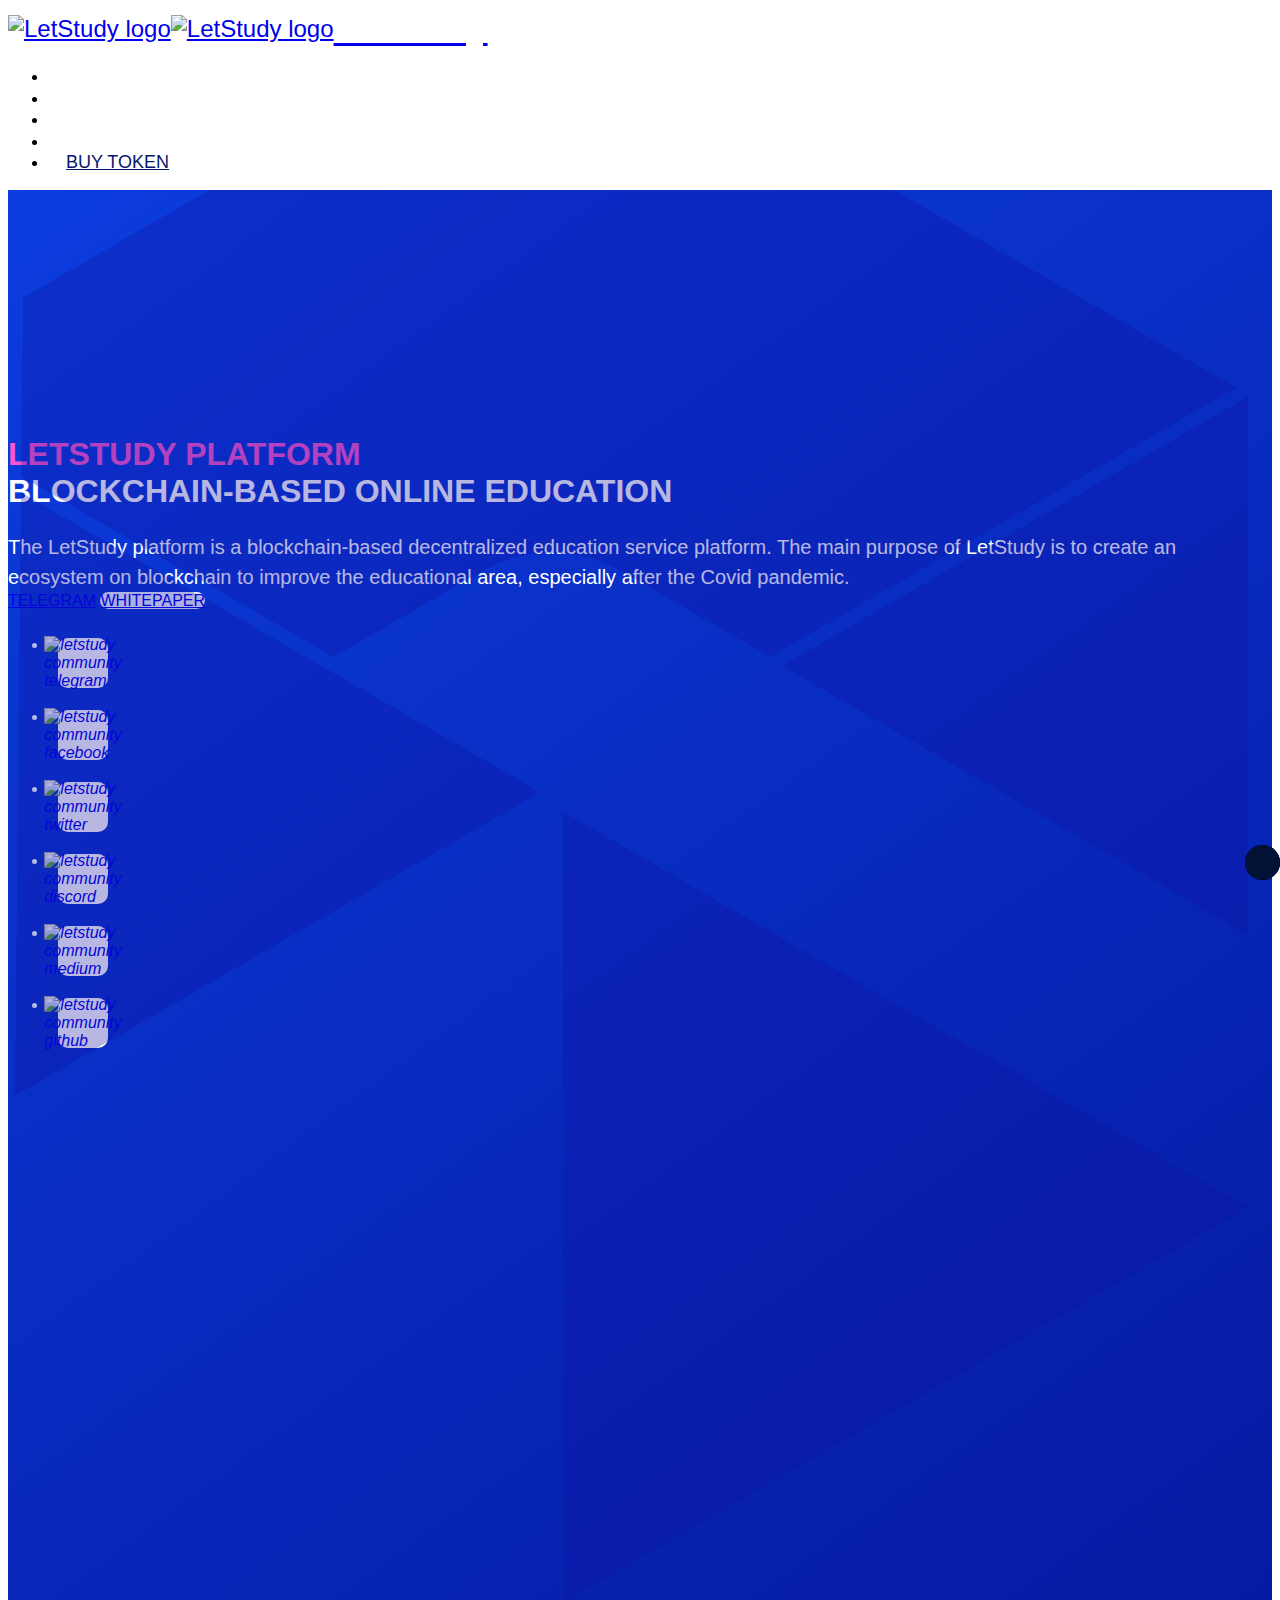
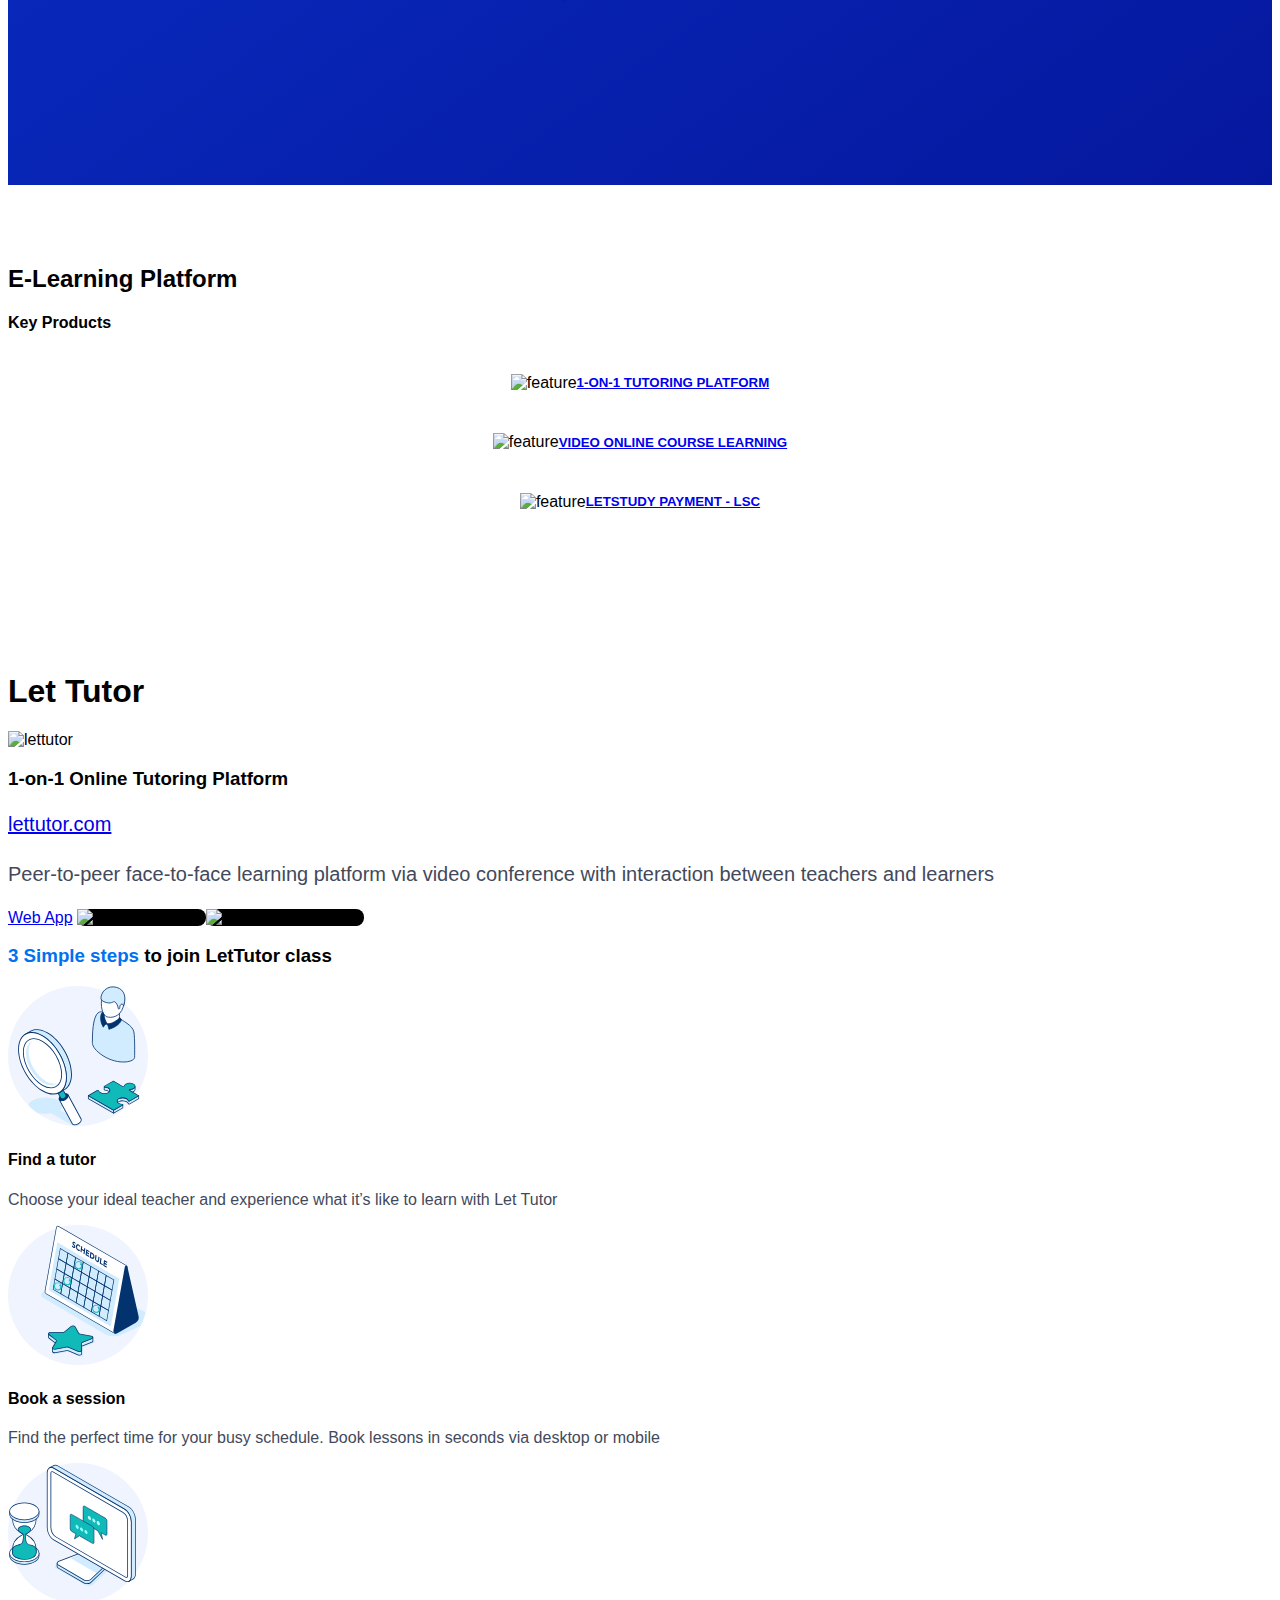
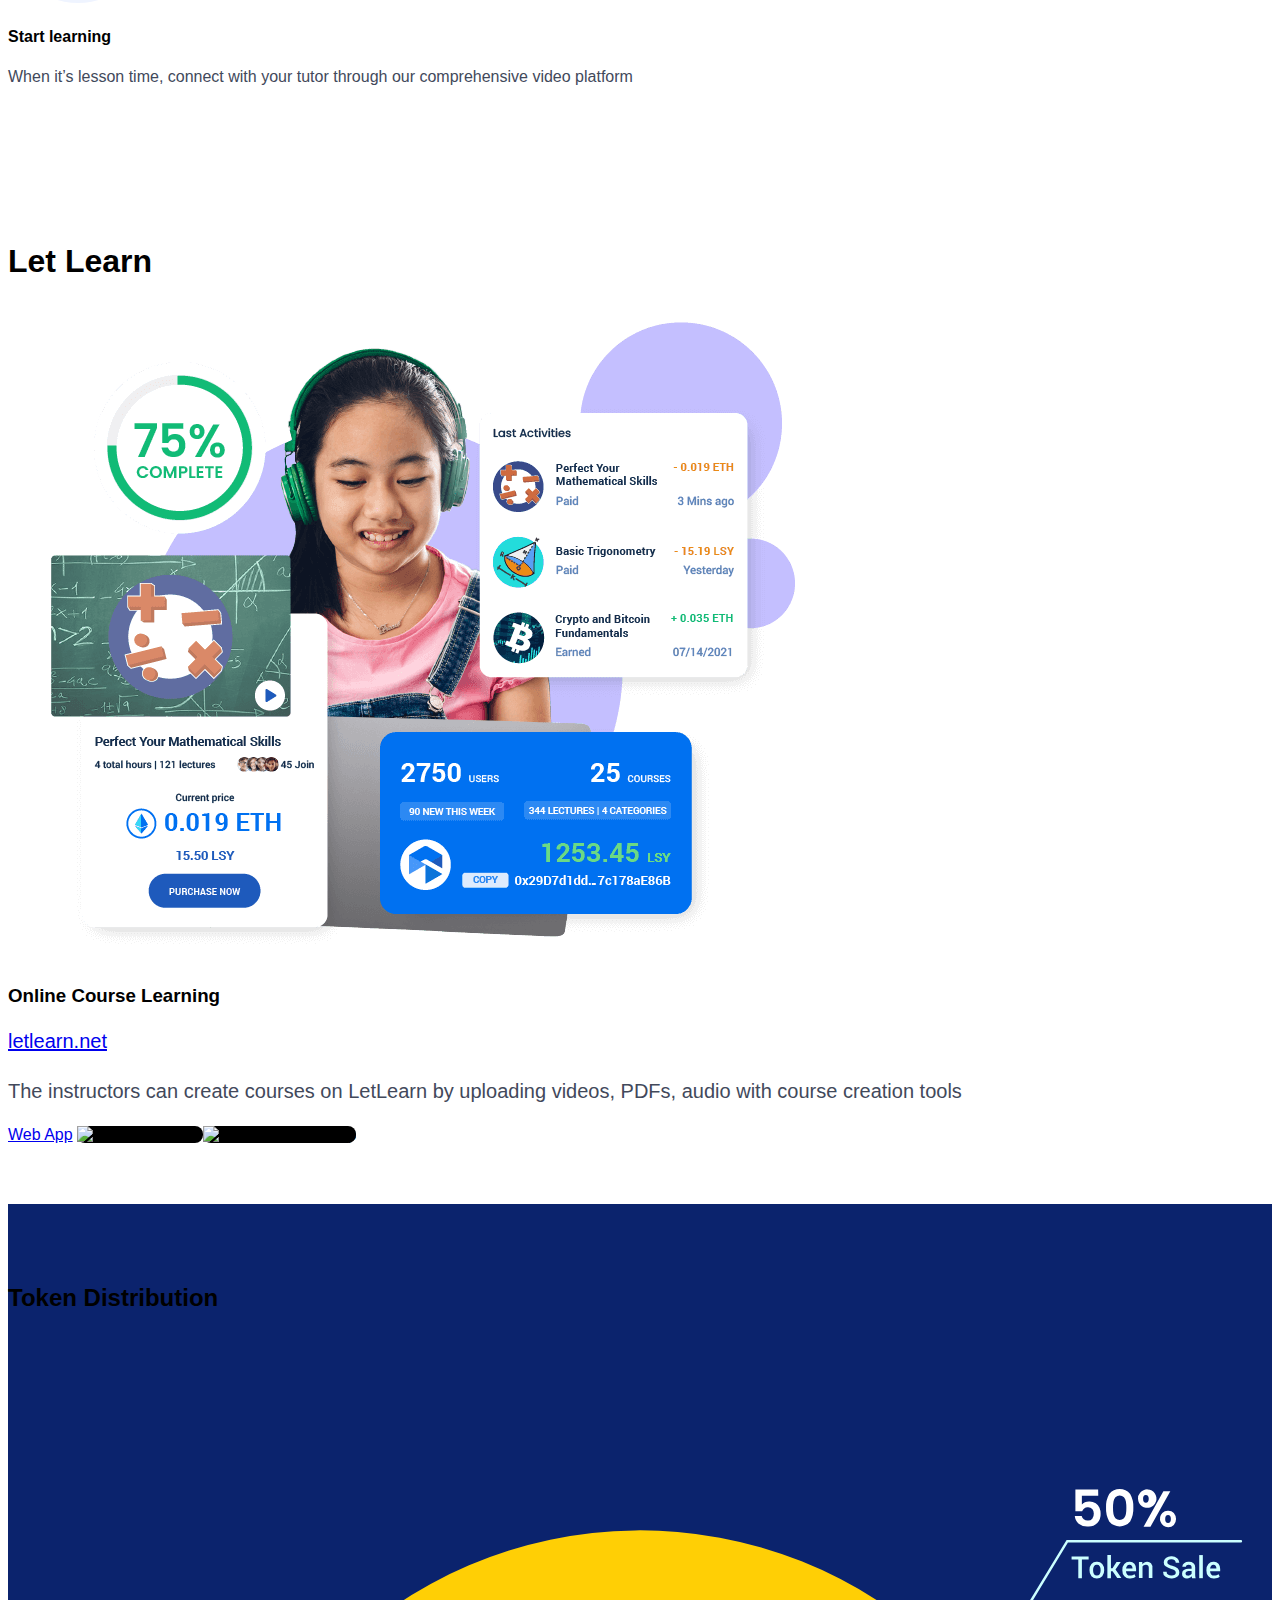
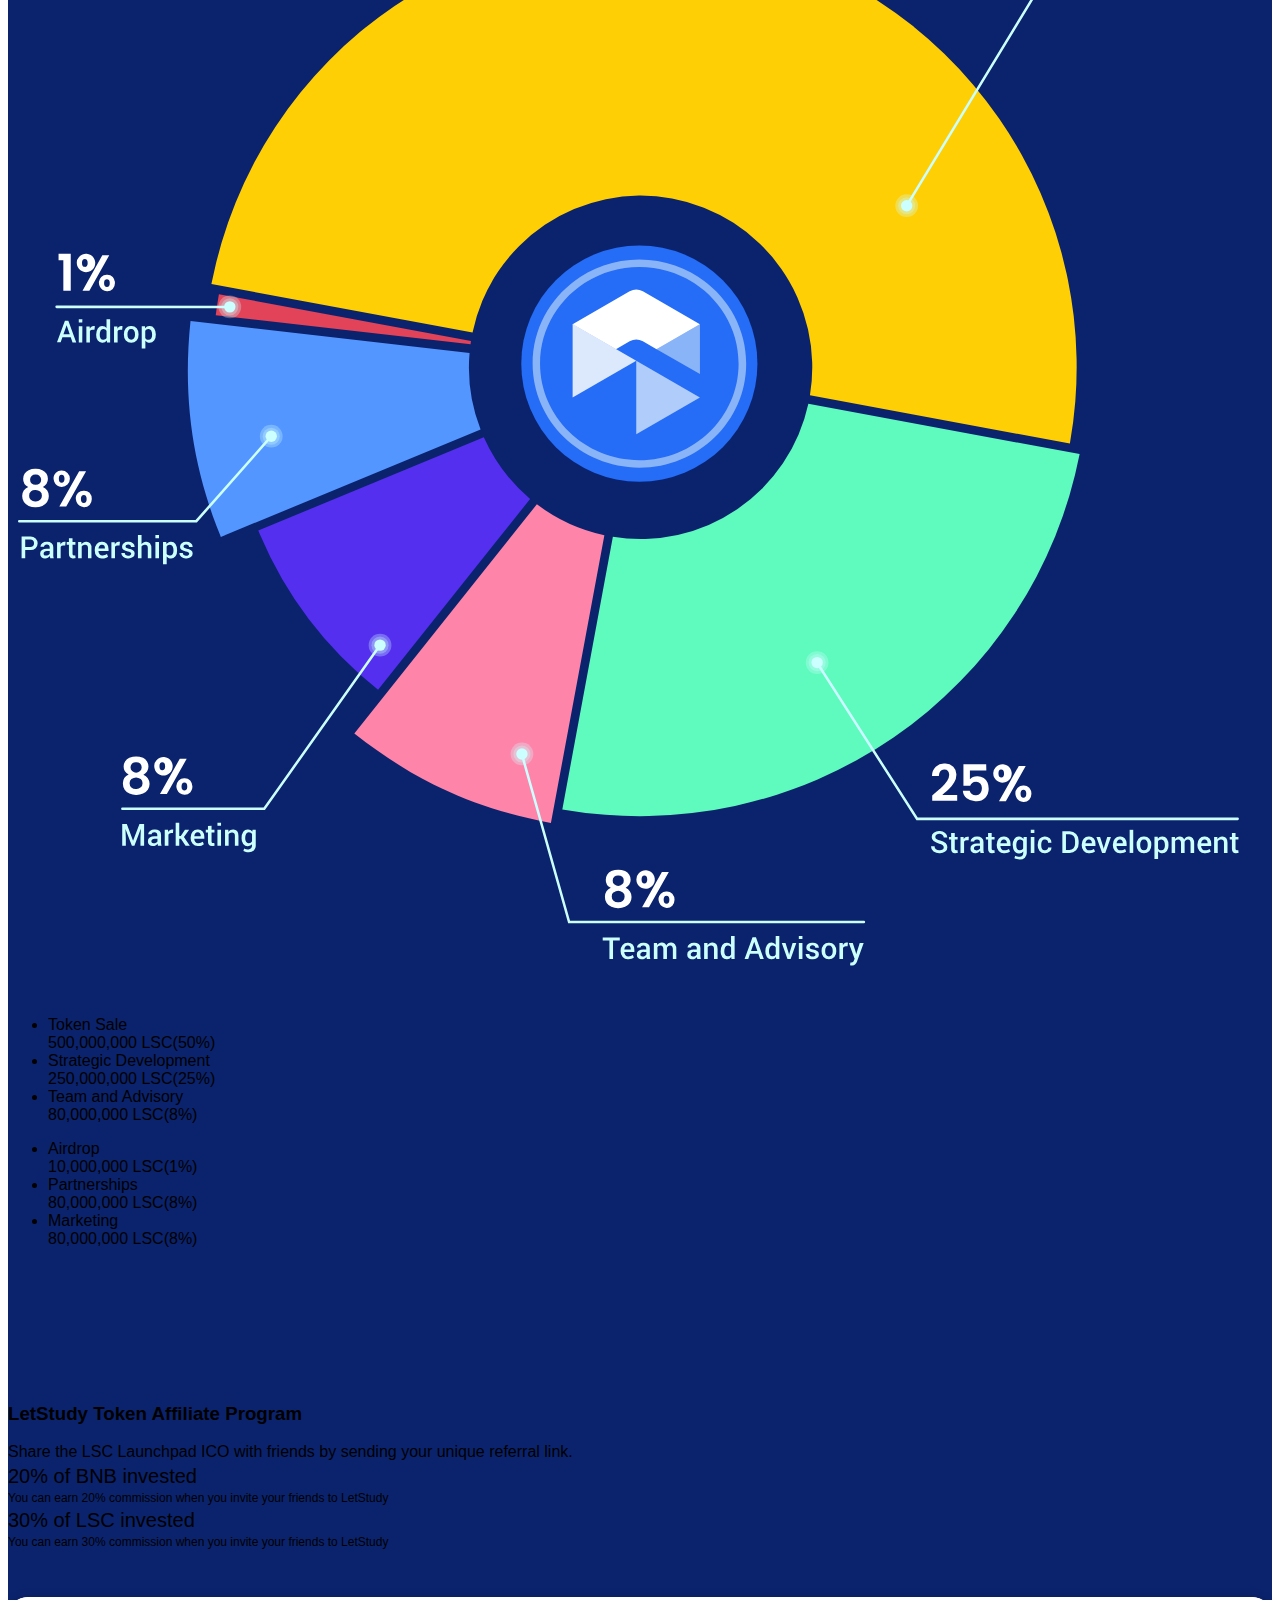
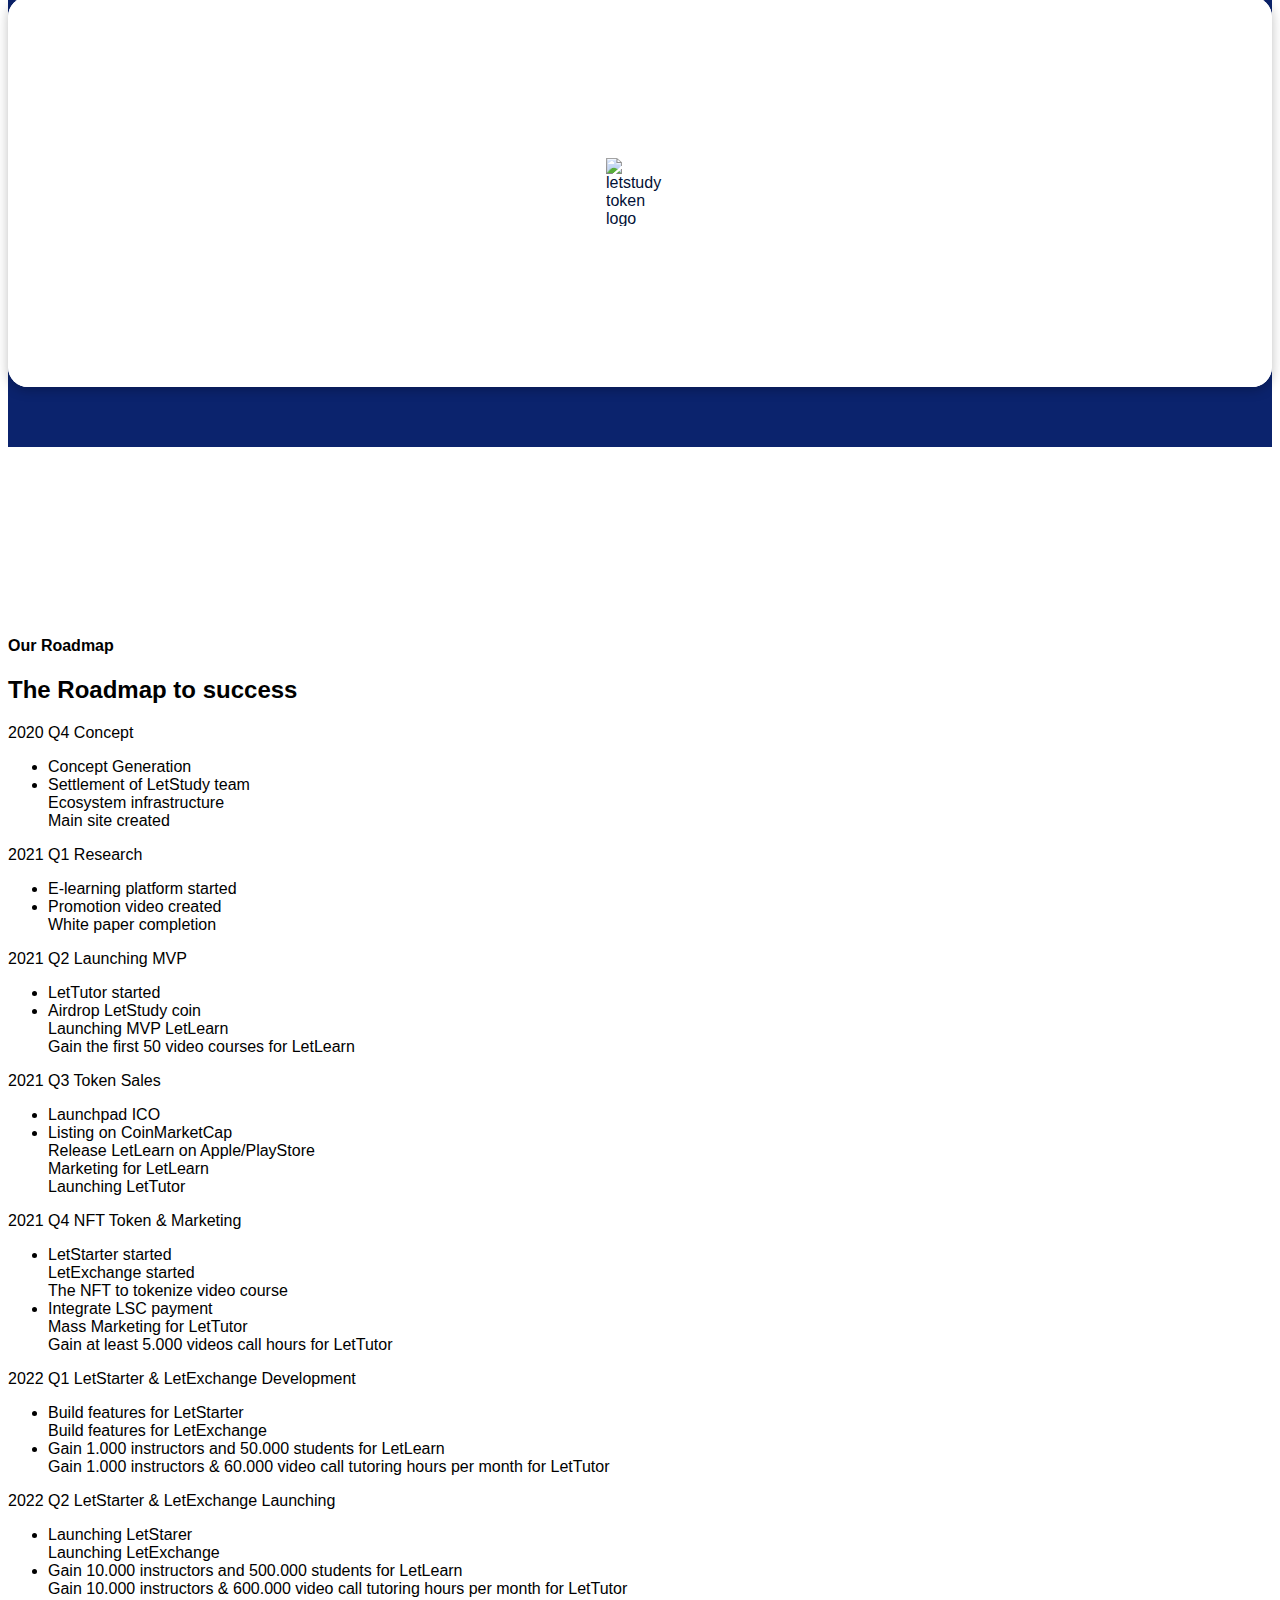
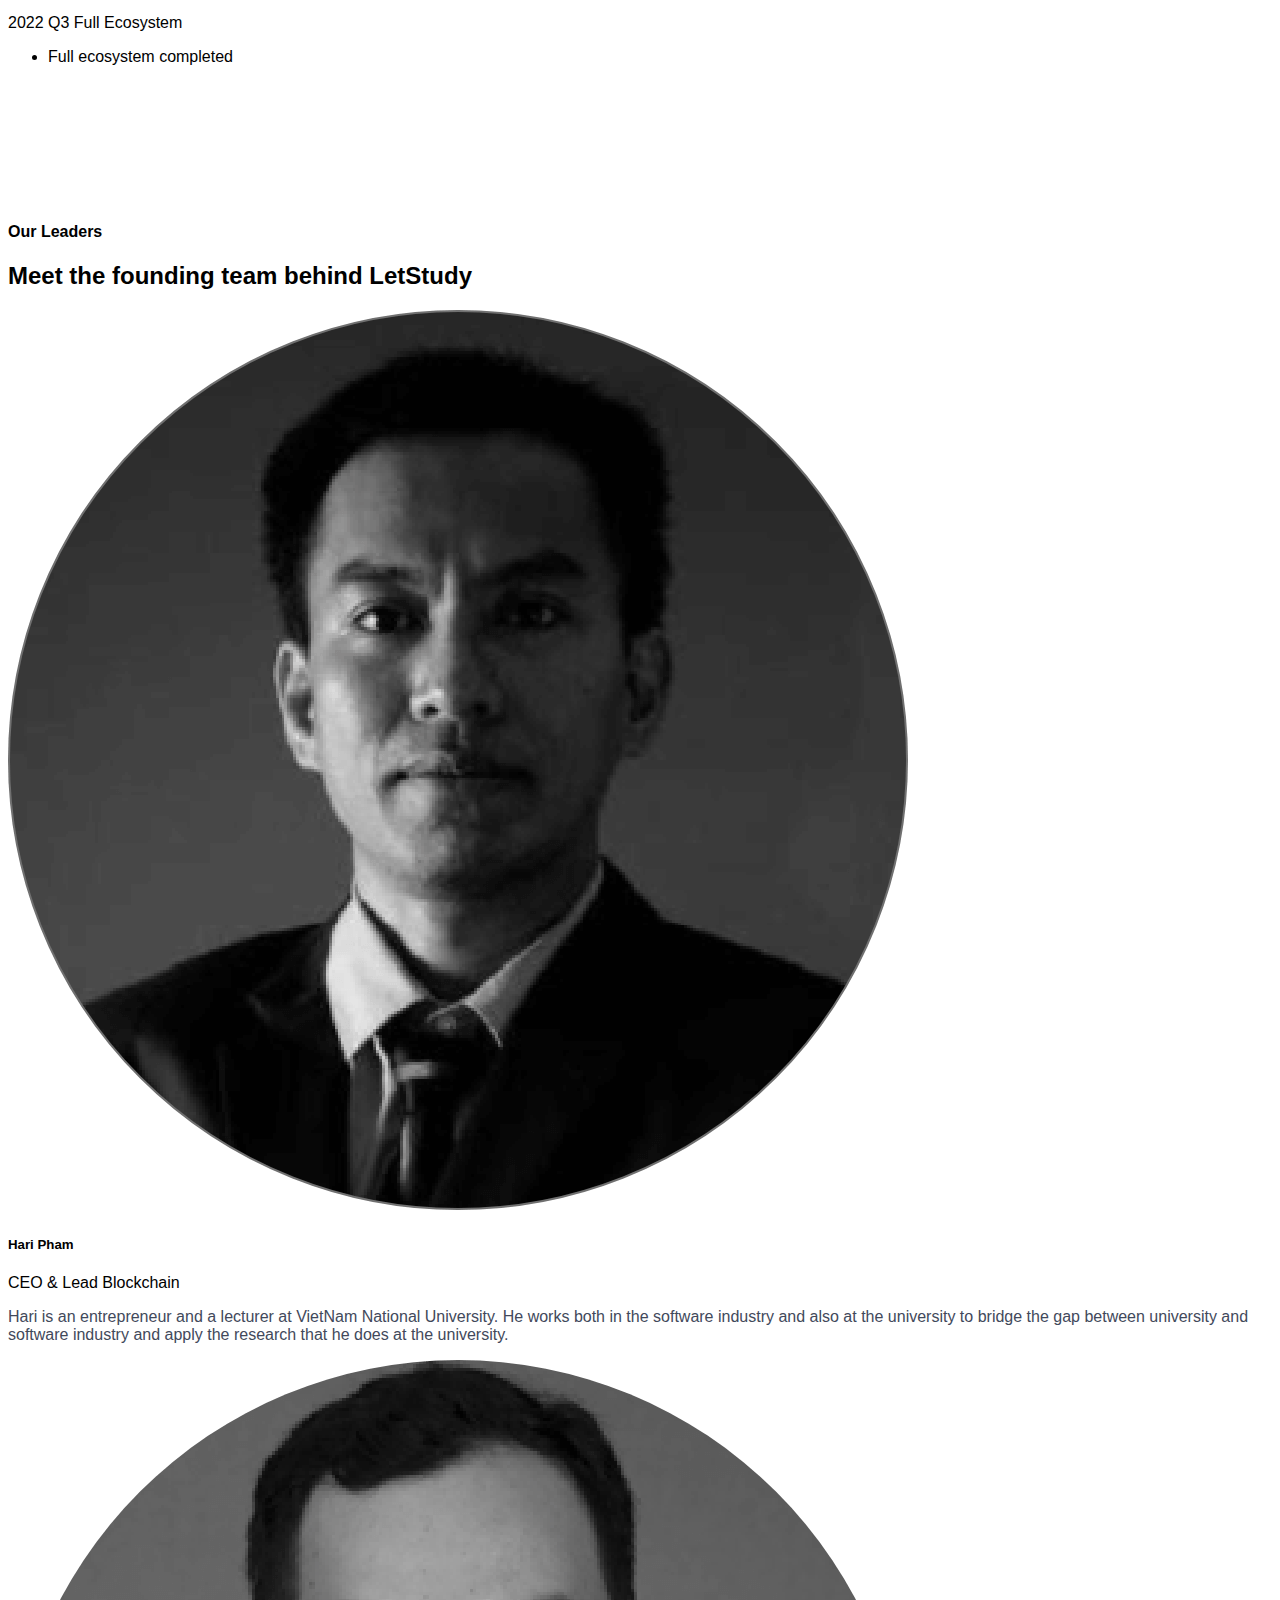
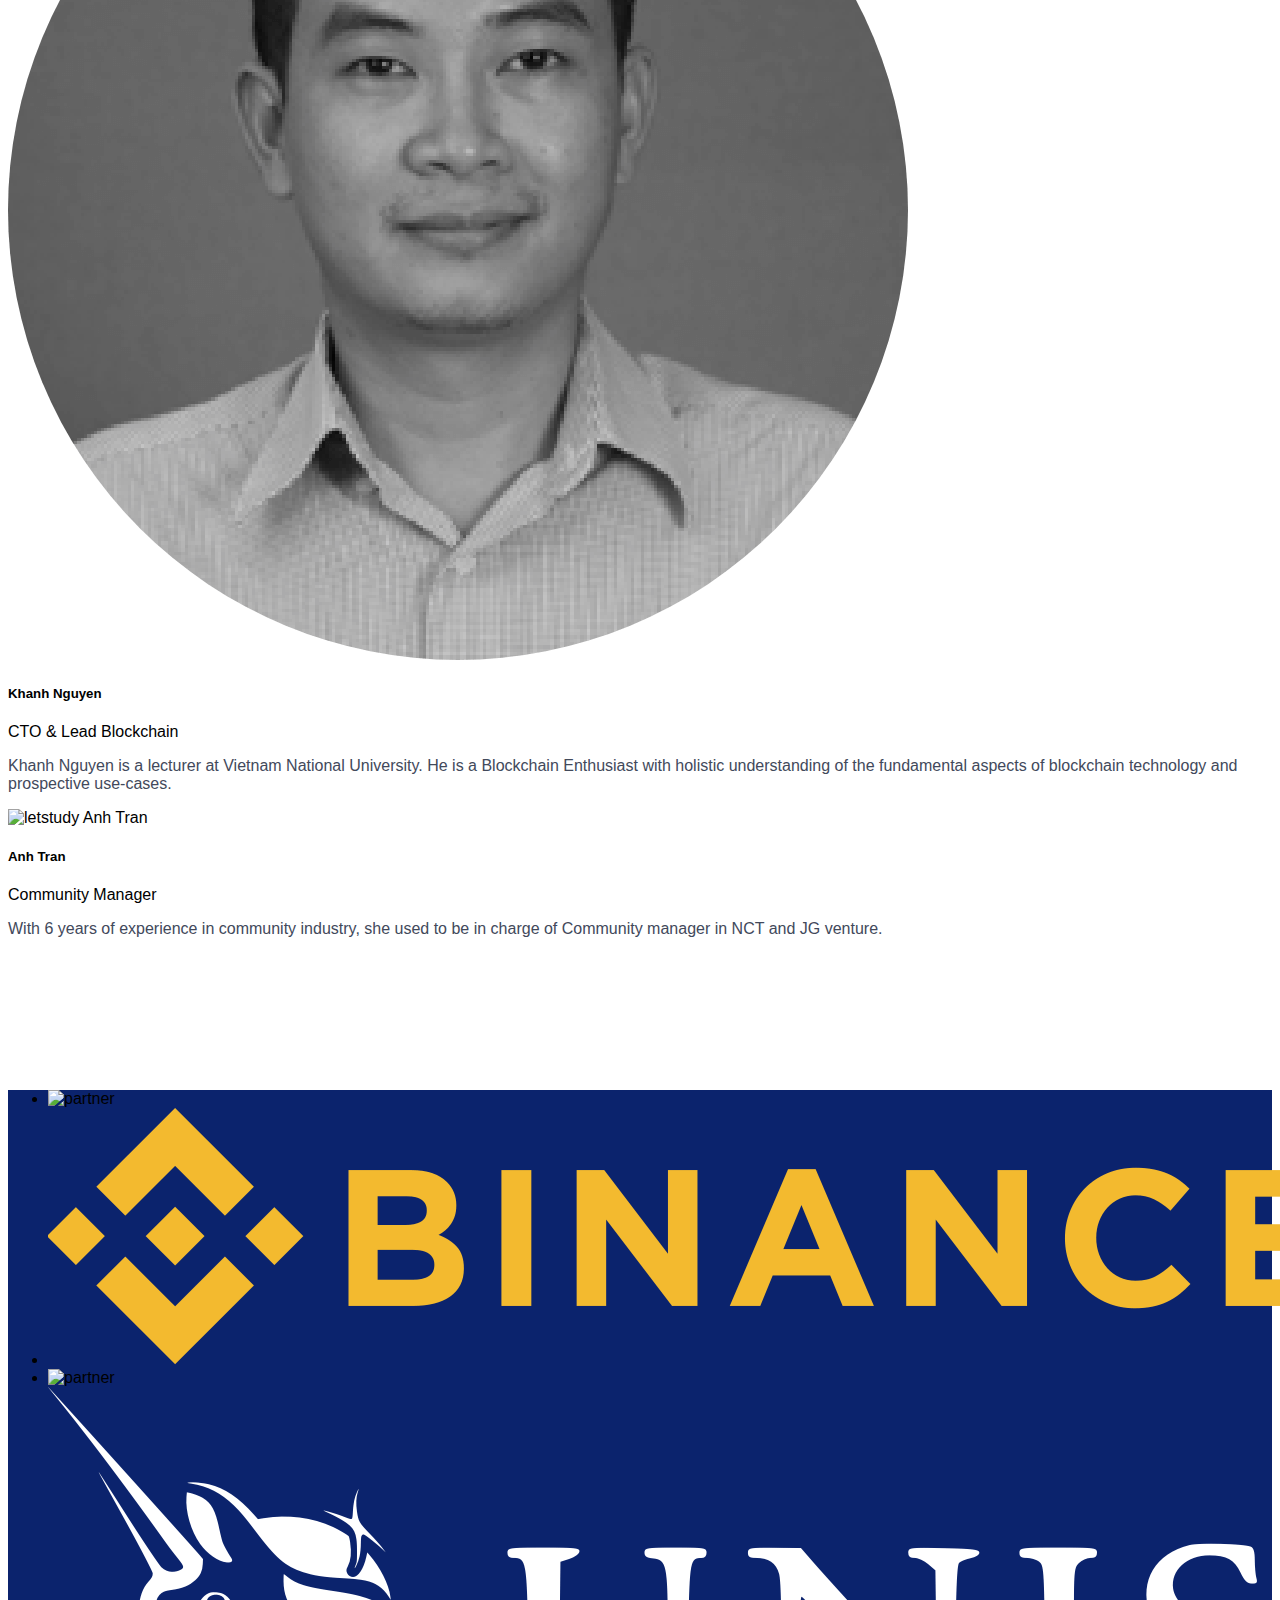
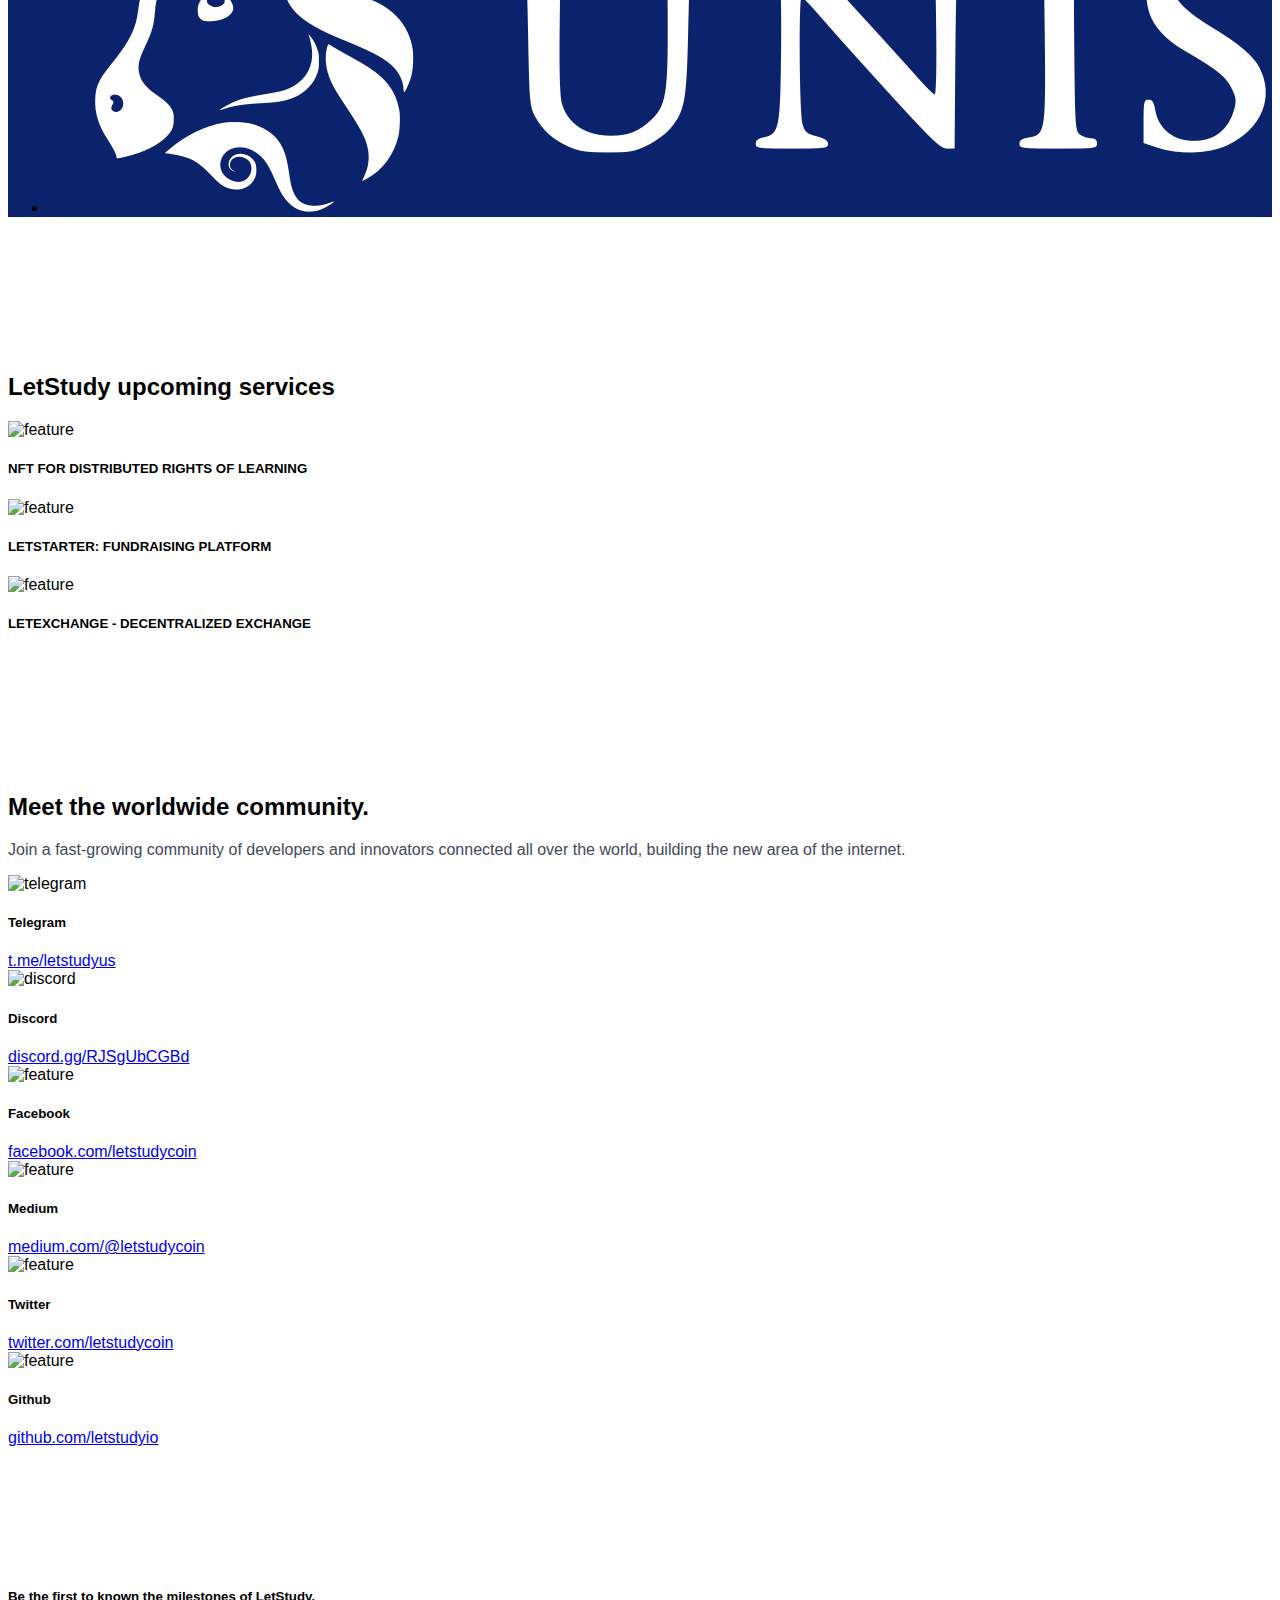
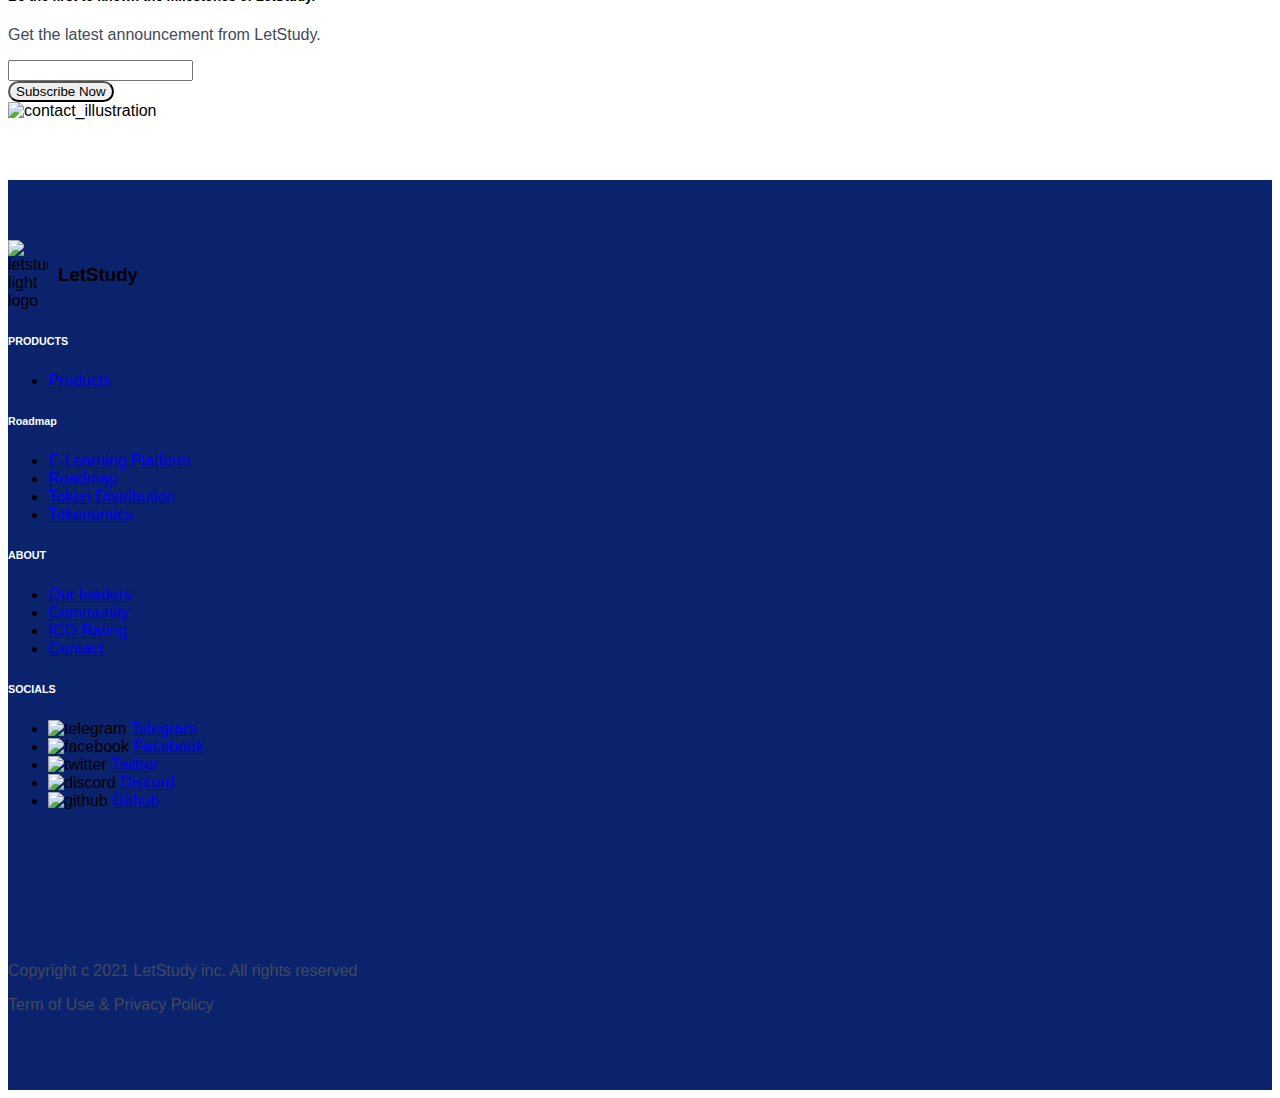
==== commit b855ebdb: "Update brief" ====
--- a/index.html
+++ b/index.html
@@ -930,7 +930,7 @@
                                     <h5 class="team-name">Anh Tran</h5>
                                     <span class="team-position tc-primary">Community Manager</span>
                                     <div class="team-desc">
-                                        <p>With 6 years of experience in community industry, she used to be in charge of Community manager in NCT and currently works for JG venture.</p>
+                                        <p>With 6 years of experience in community industry, she used to be in charge of Community manager in NCT and JG venture.</p>
                                     </div>
                                 </div>
                             </div><!-- .col -->
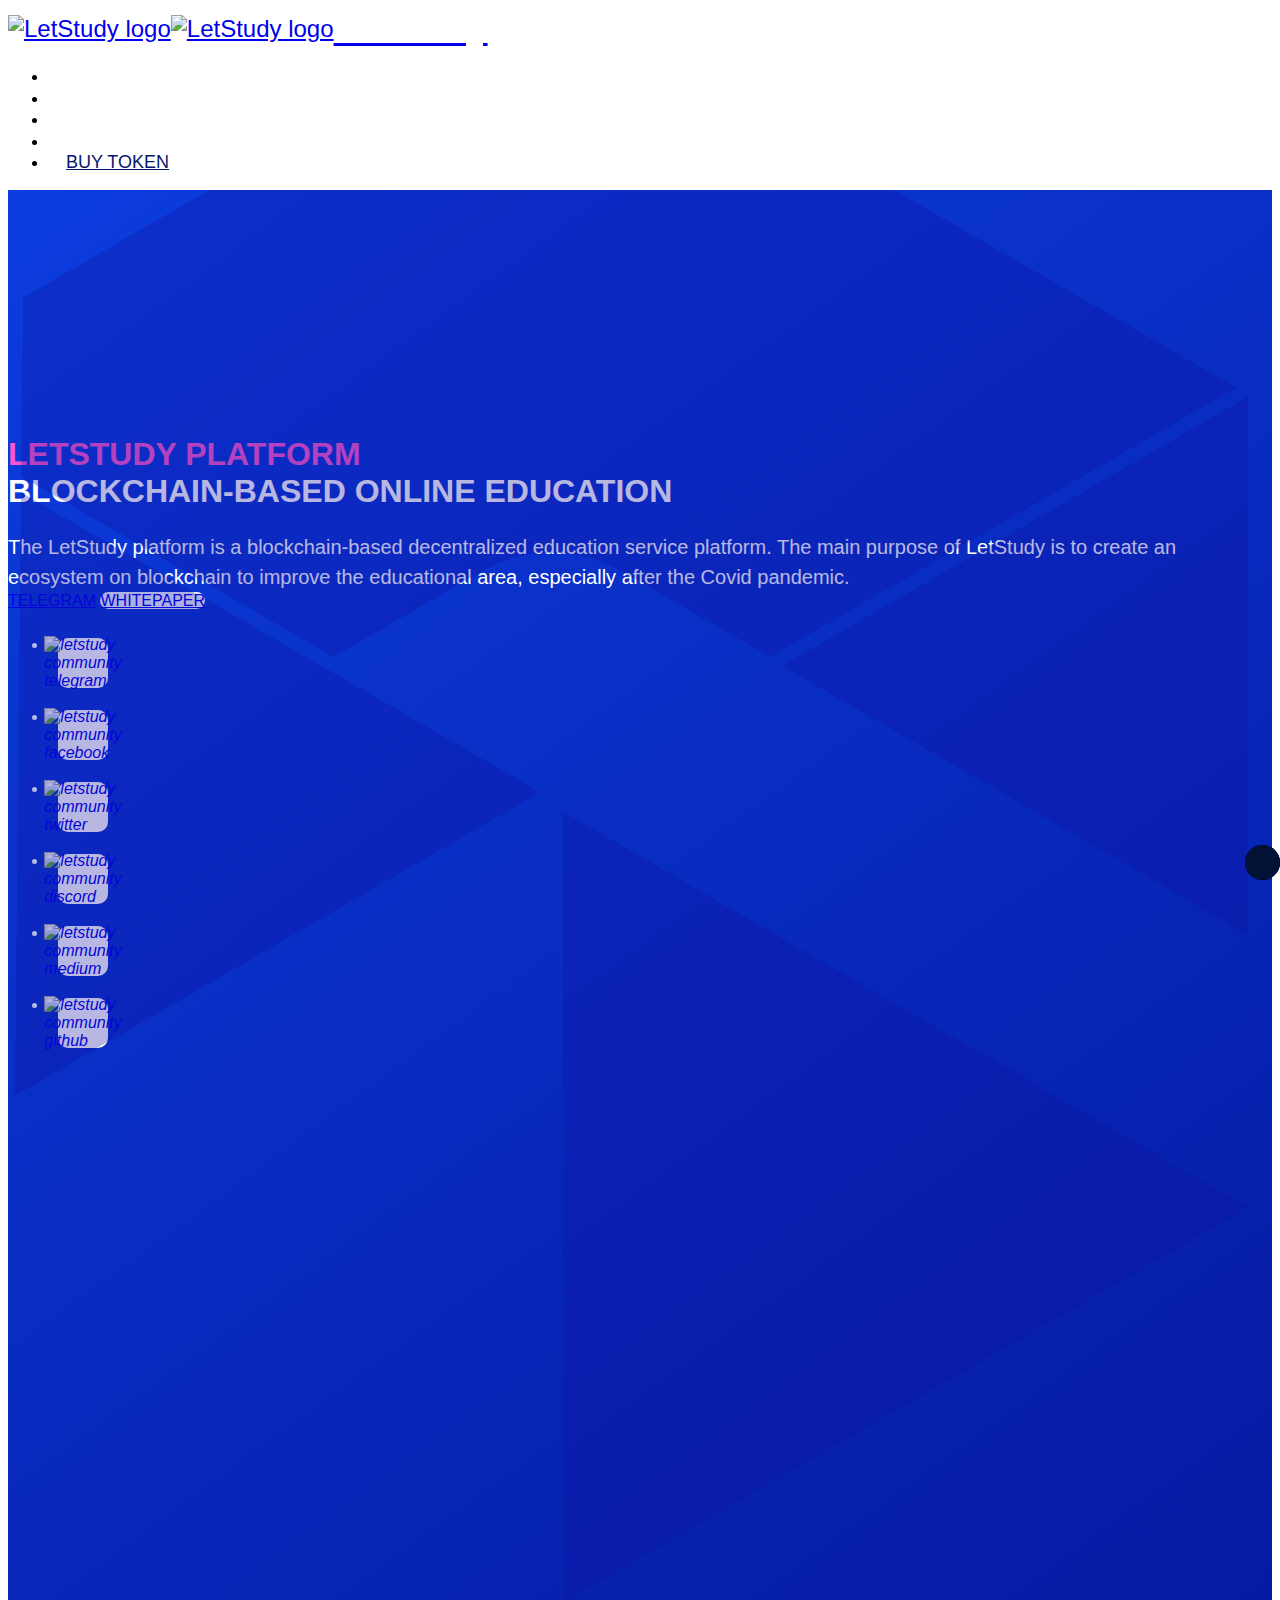
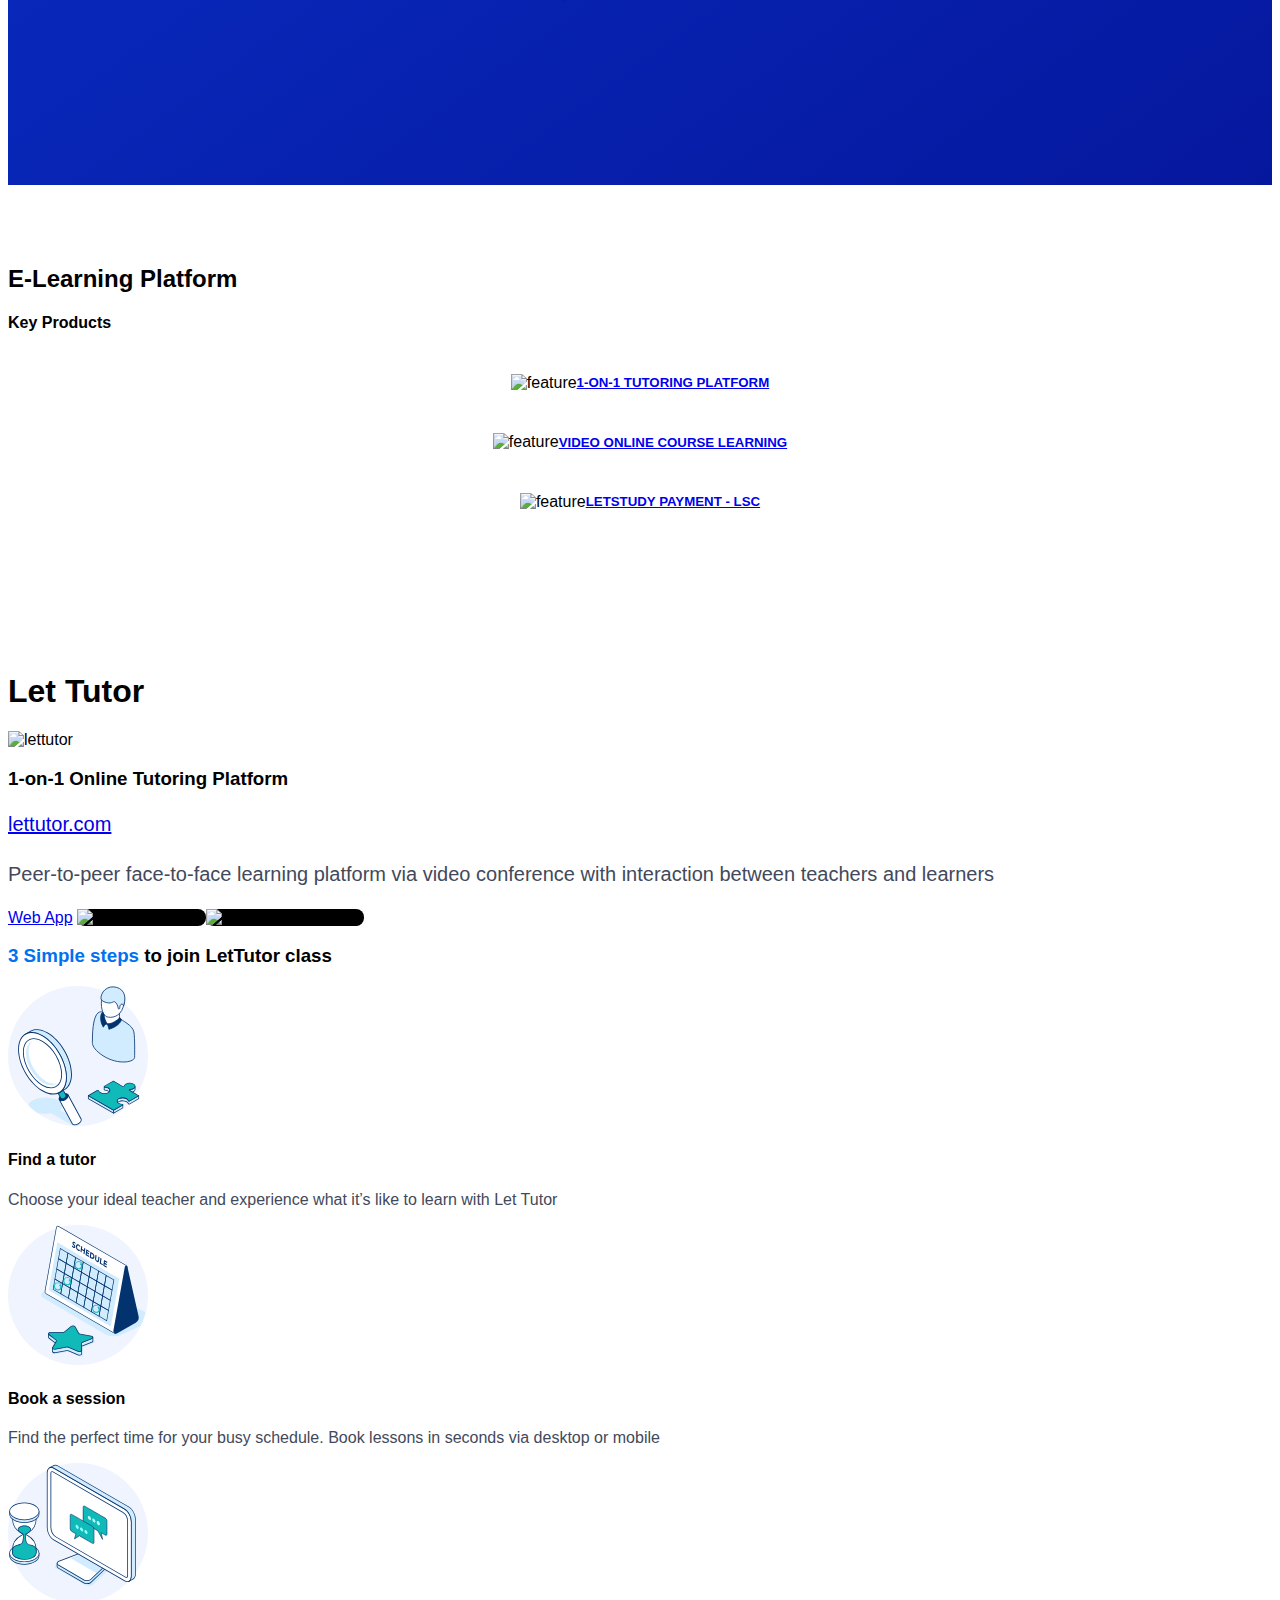
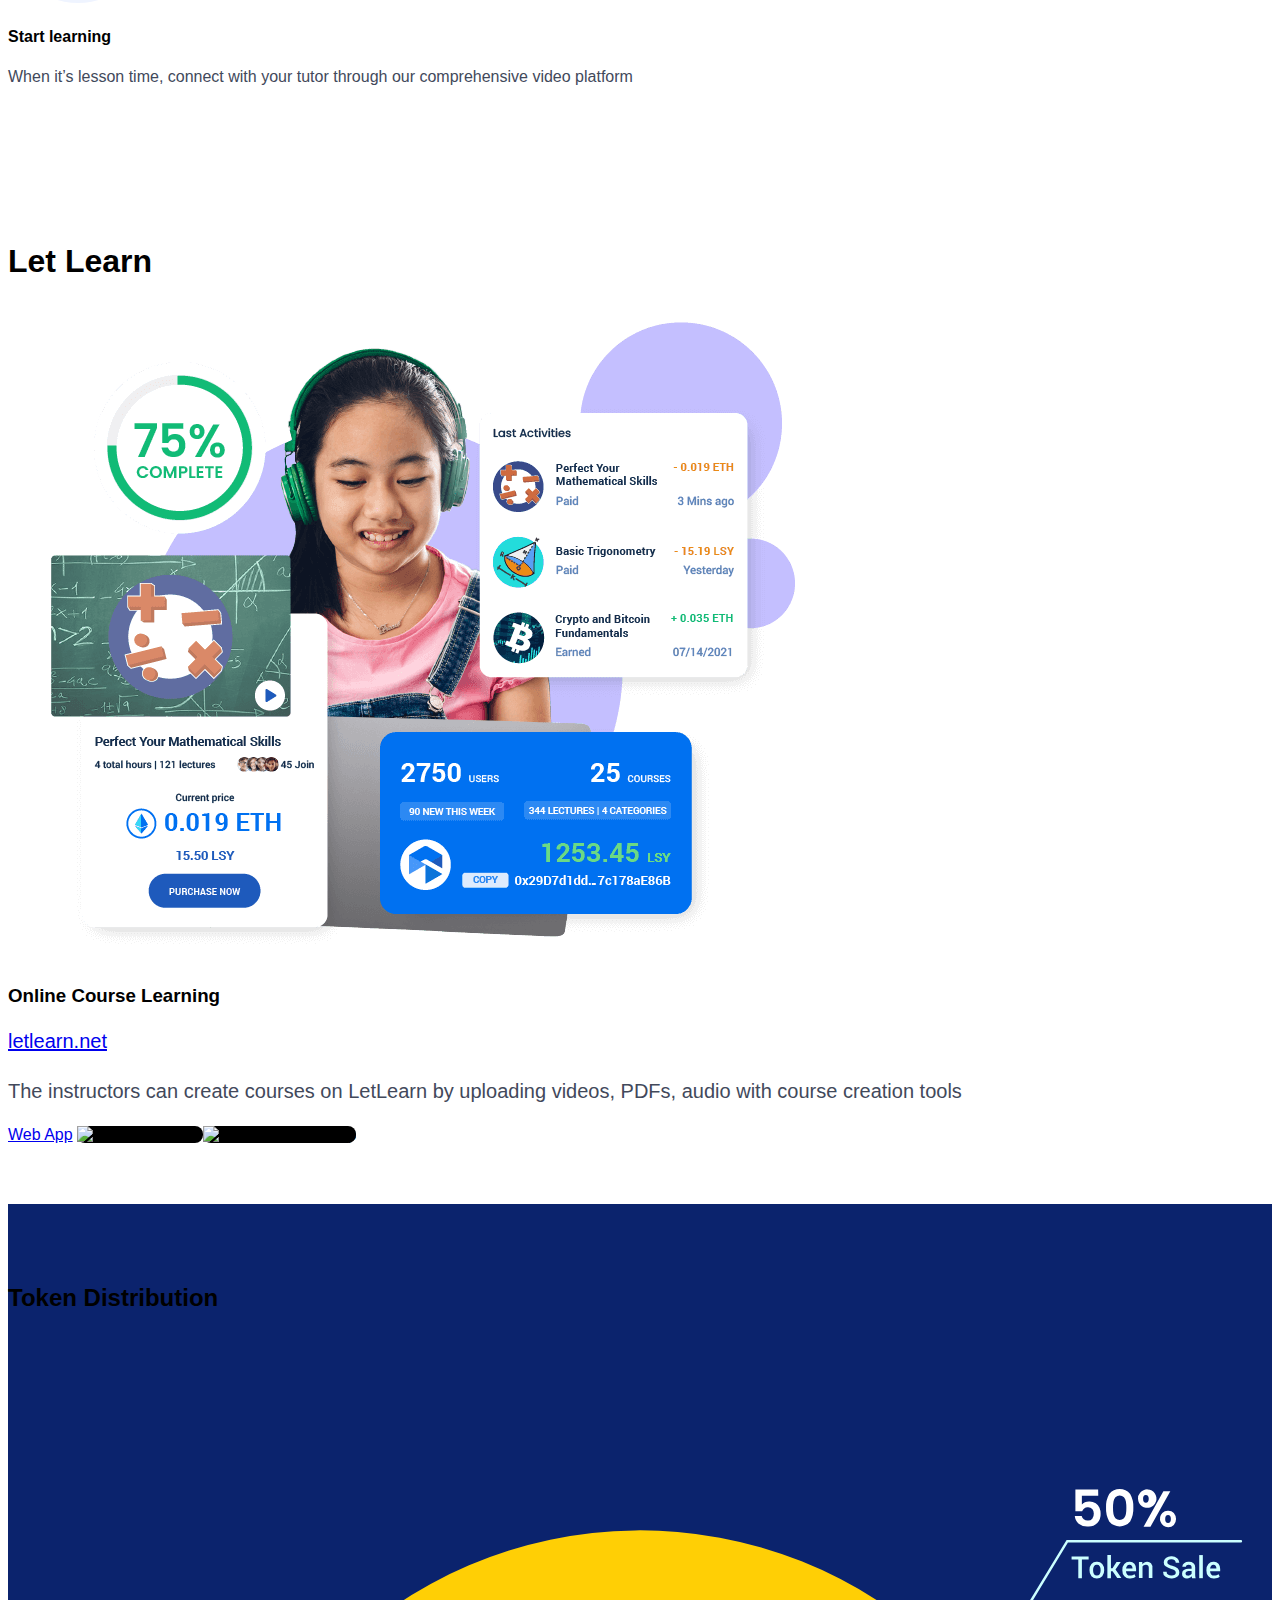
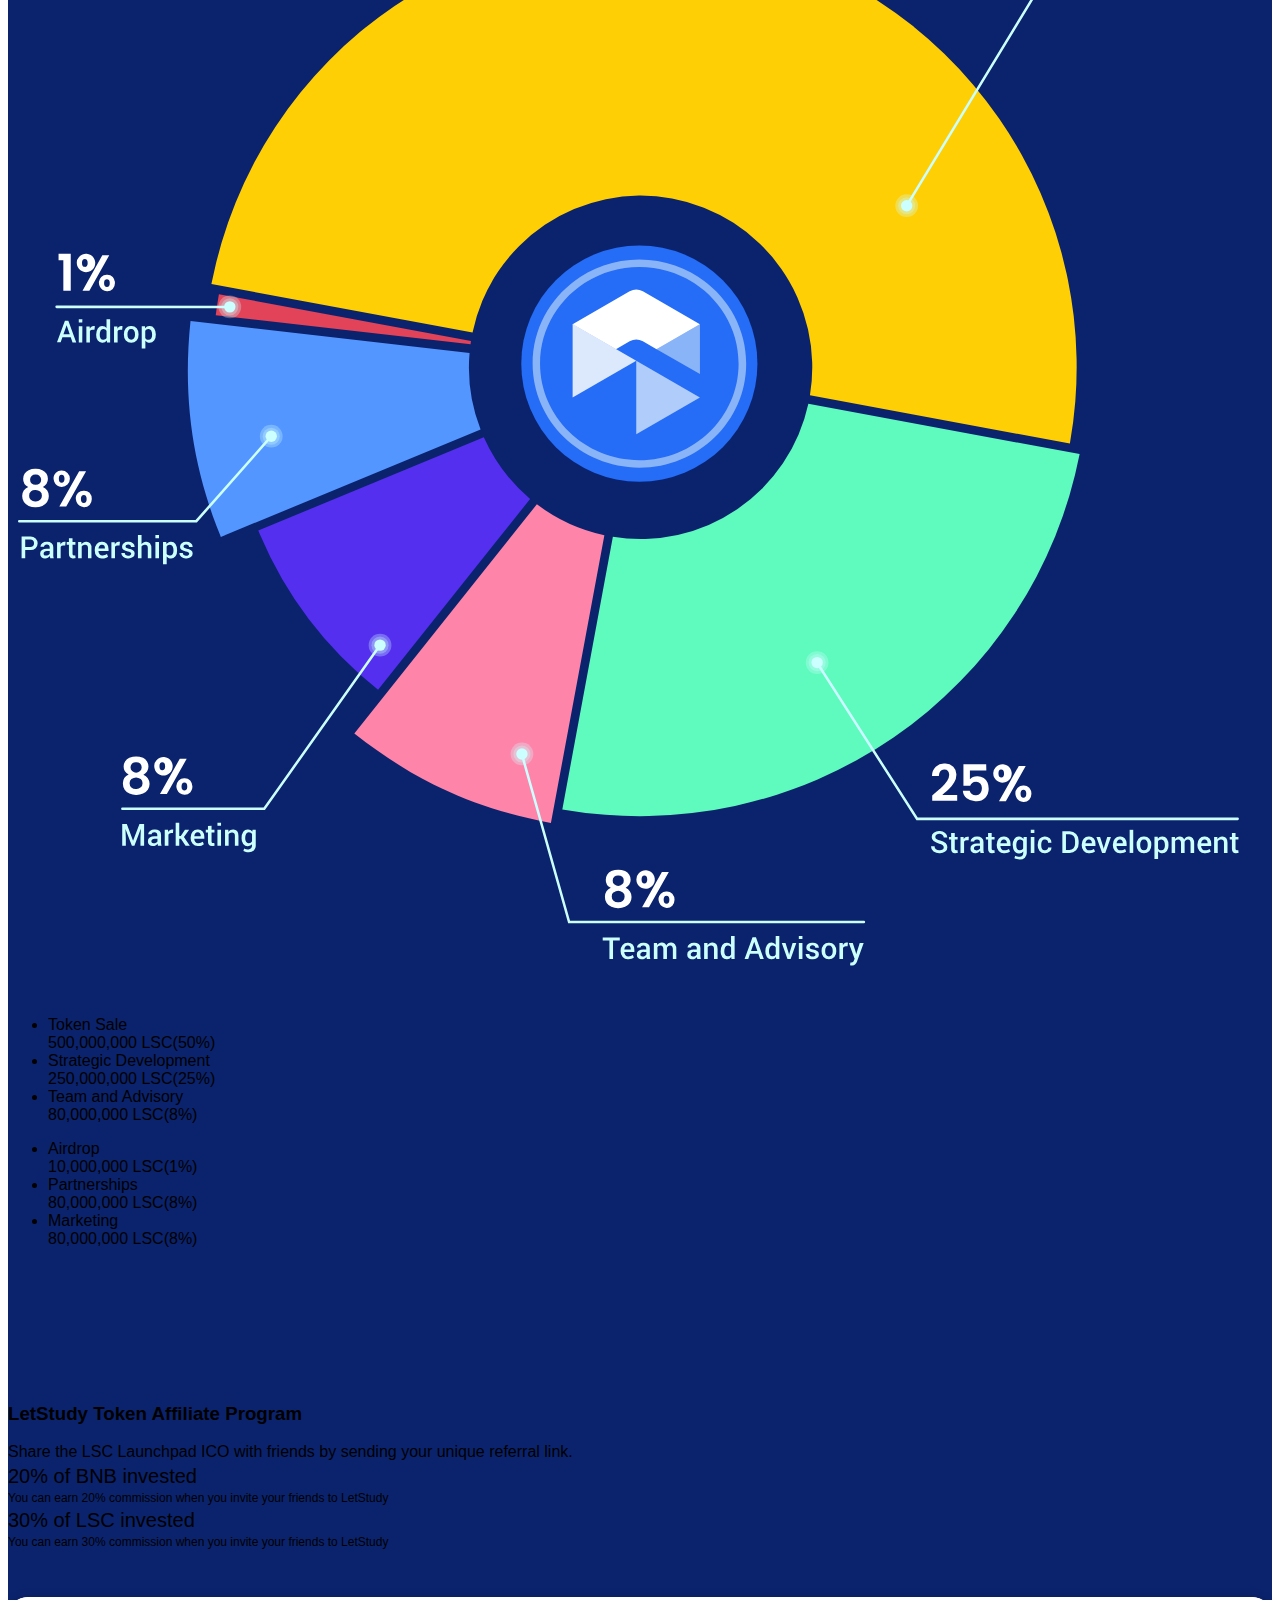
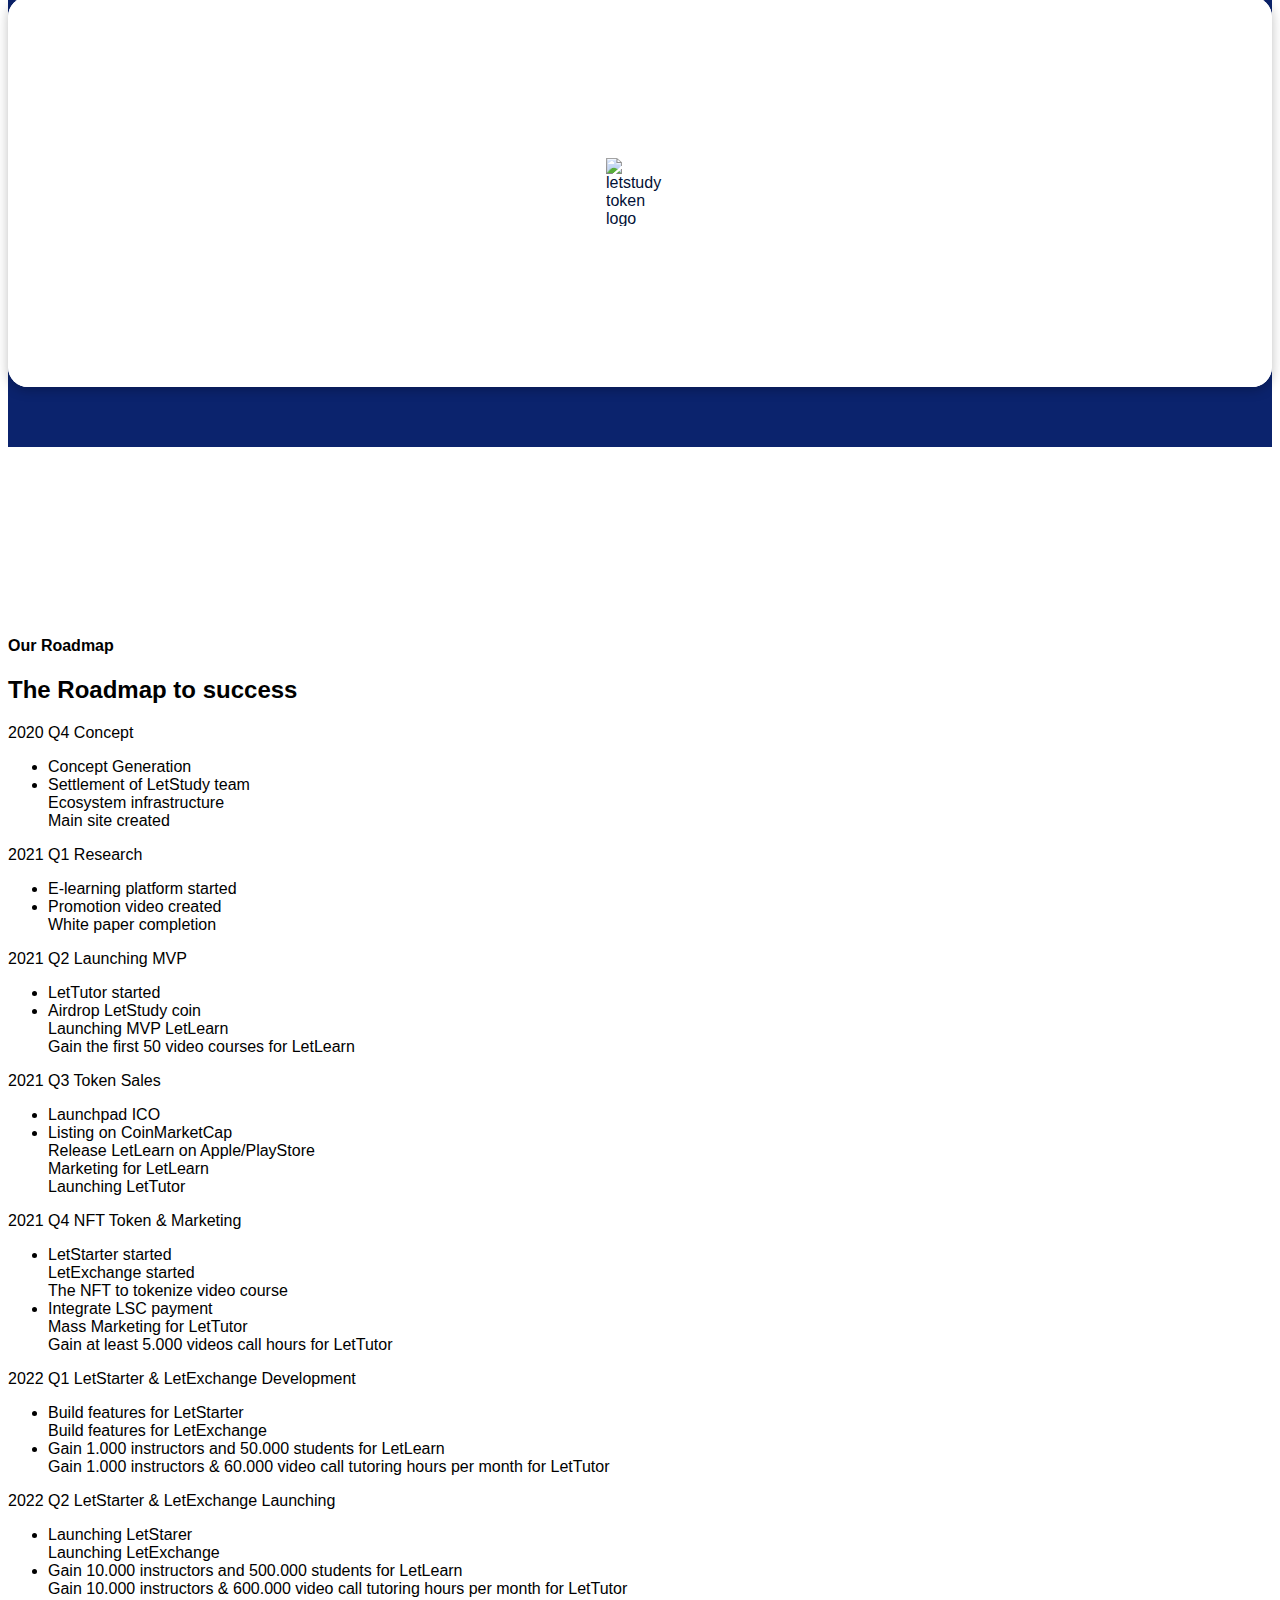
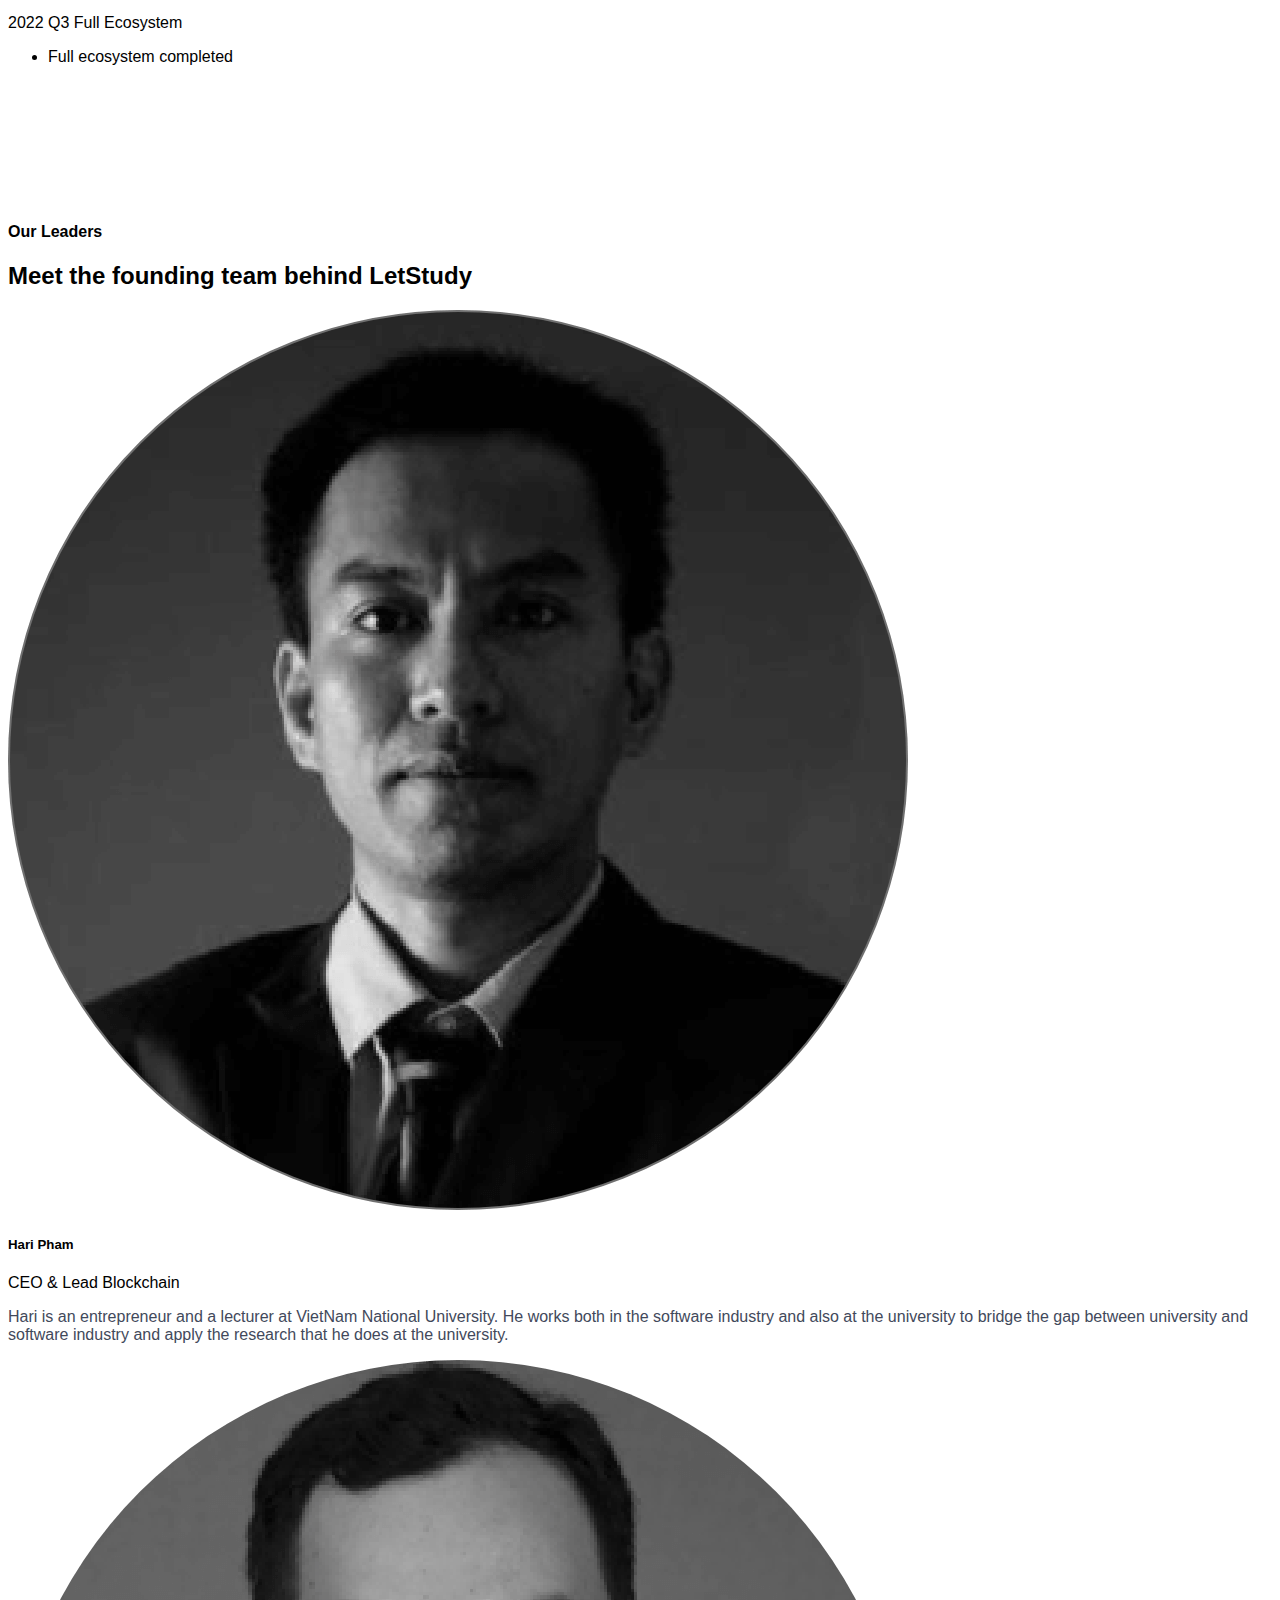
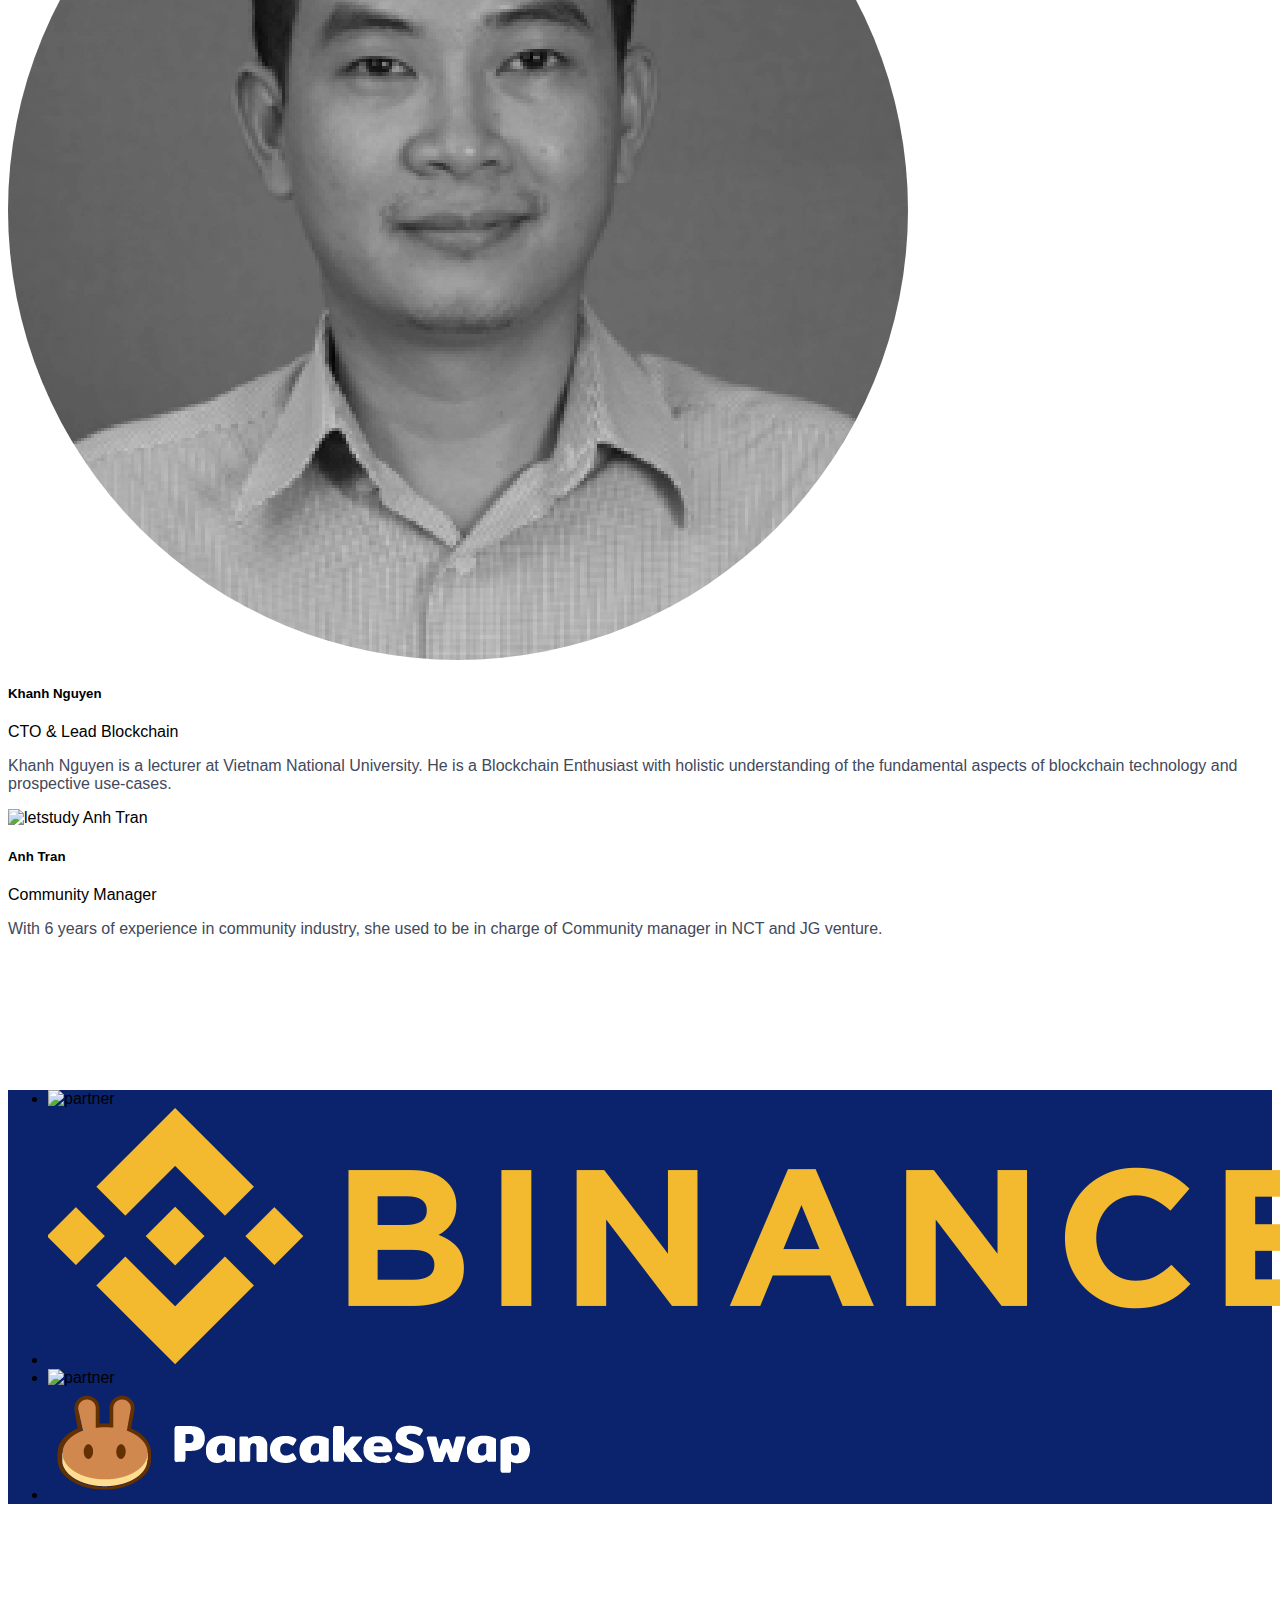
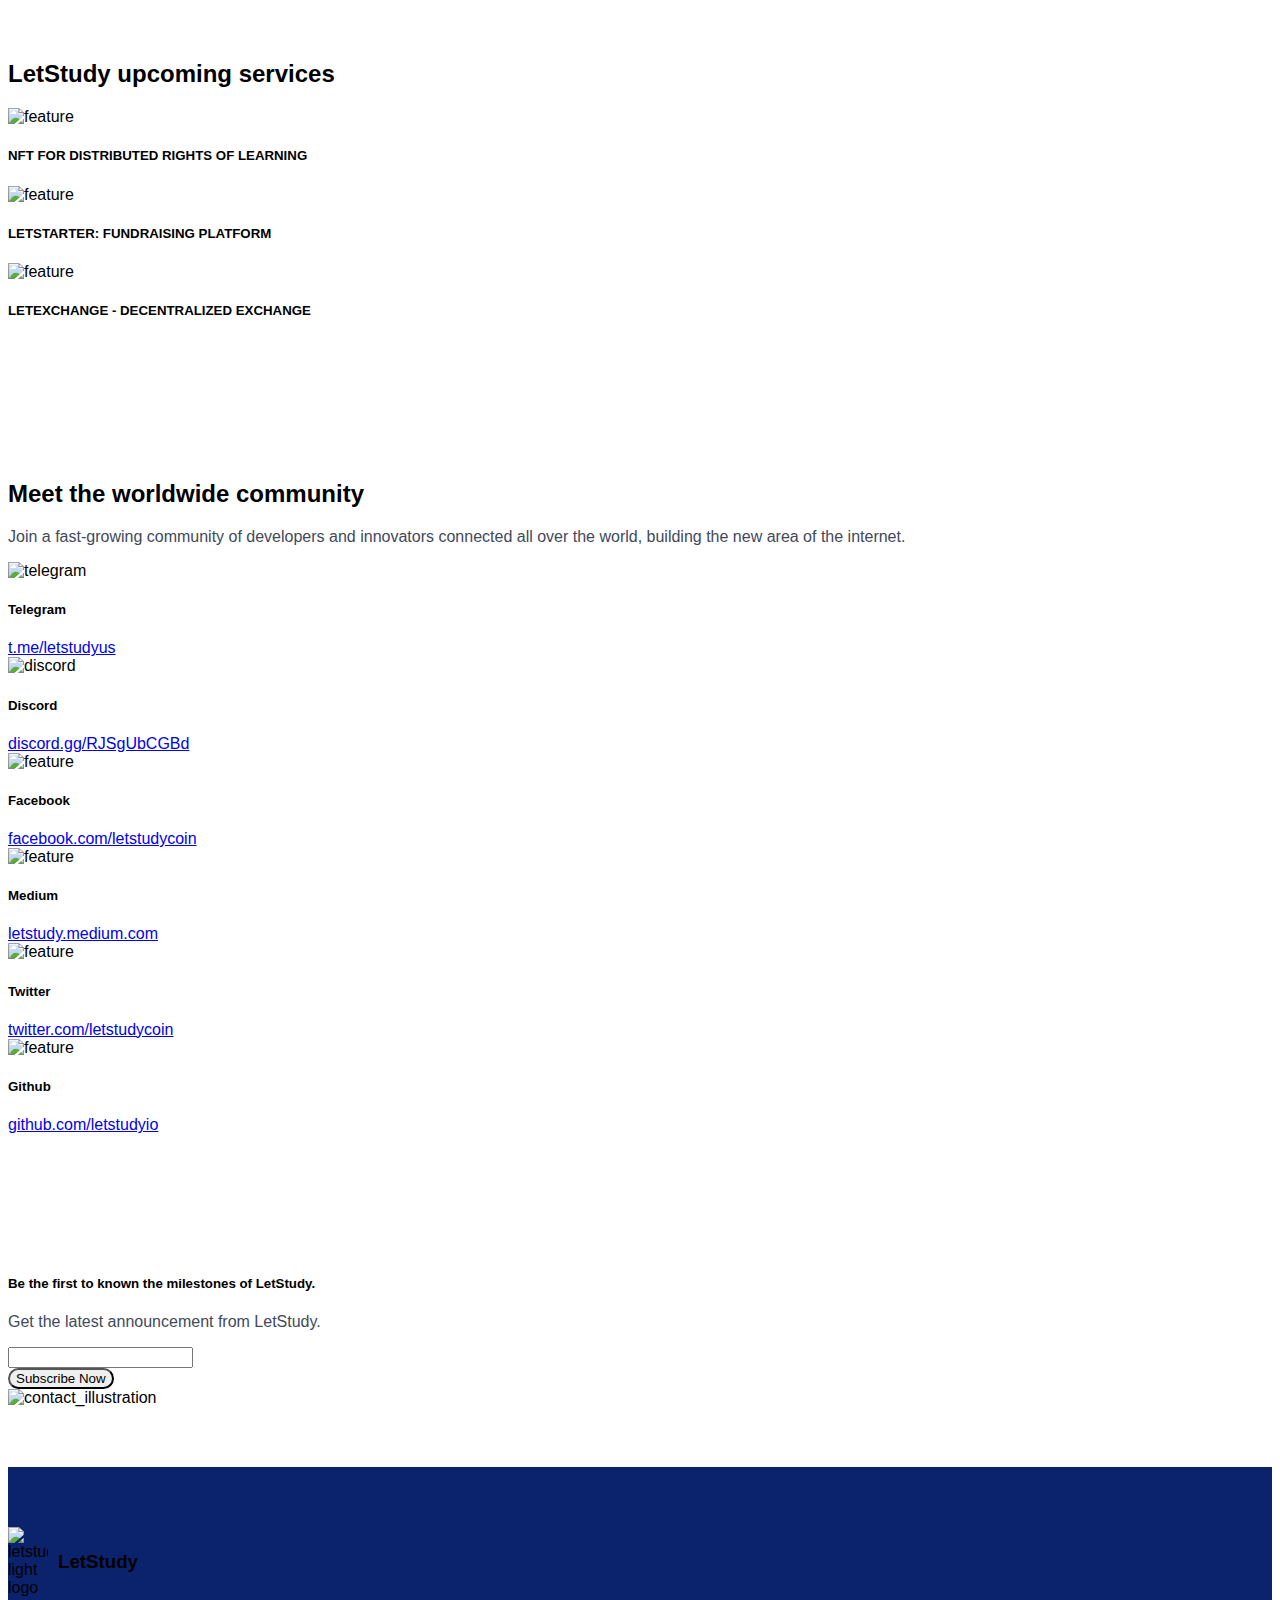
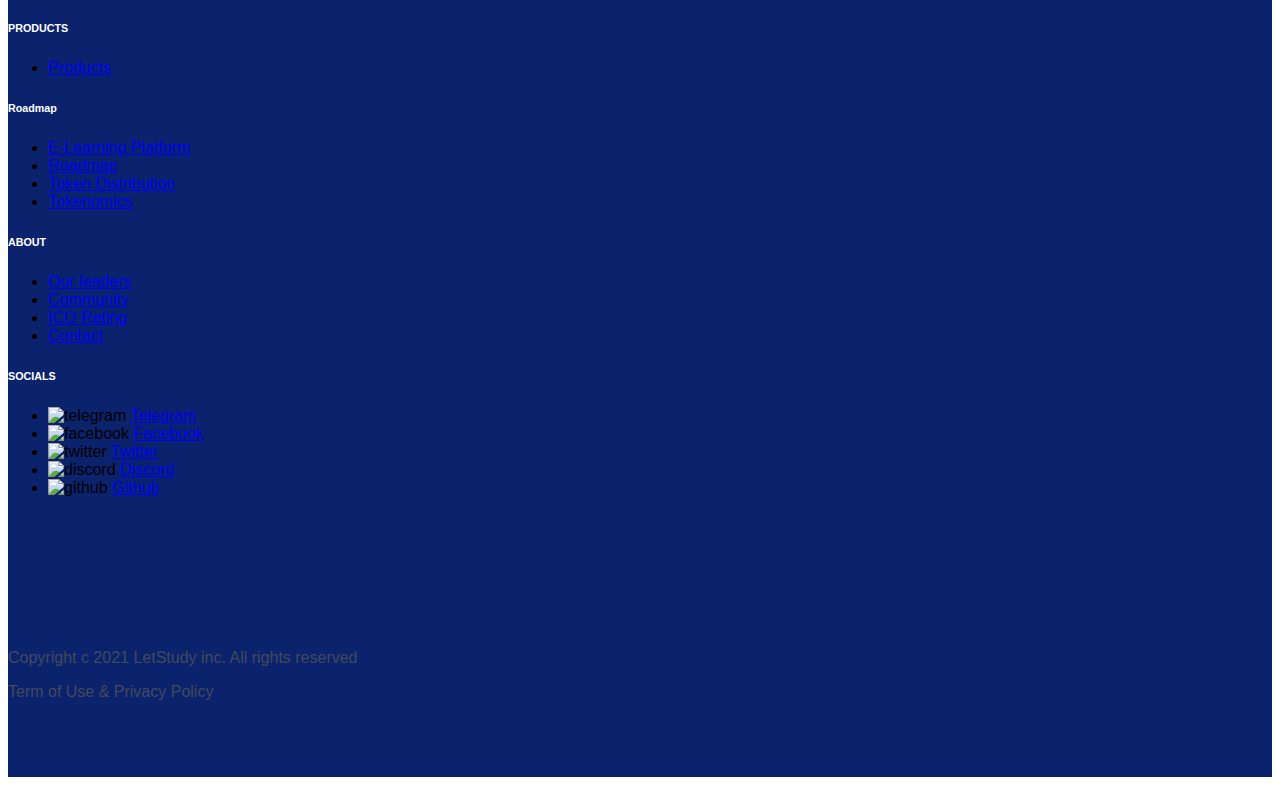
==== commit 1f5c8790: "EDC-112 Remove redundancy period EDC-158 Update Uniswap logo to PancakeSwap logo Update medium link" ====
--- a/index.html
+++ b/index.html
@@ -48,11 +48,16 @@
     <link rel="canonical" href="http://letstudy.io">
 
     <meta content="LetStudy - A blockchain-based online education platform" property="og:title">
+    <meta content="The LetStudy platform is a blockchain-based decentralized education service platform. The main purpose of LetStudy is to create an ecosystem on blockchain to improve the educational area especially after the Covid pandemic." itemprop="description" property="og:description">
+    <meta property="og:image" itemprop="thumbnailUrl" content="https://letstudy.io/source/thumbnail.jpg">
+    <meta property="og:image:width" content="800">
+    <meta property="og:image:height" content="689">
 
     <meta name="twitter:card" value="summary">
     <meta name="twitter:url" content="http://letstudy.io">
     <meta name="twitter:title" content="LetStudy - A blockchain-based online education platform">
     <meta name="twitter:description" content="The LetStudy platform is a blockchain-based decentralized education service platform. The main purpose of LetStudy is to create an ecosystem on blockchain to improve the educational area especially after the Covid pandemic.">
+    <meta name="twitter:image" content="https://letstudy.io/source/thumbnail.jpg">
     <meta name="twitter:site" content="@letstudycoin">
     <meta name="twitter:creator" content="@letstudycoin">
 
@@ -339,7 +344,7 @@
                                         </a>
                                     </li>
                                     <li>
-                                        <a class="link link-primary" target="_blank" href="https://medium.com/@letstudycoin">
+                                        <a class="link link-primary" target="_blank" href="https://letstudy.medium.com/">
                                             <em class="link-icon icon-square ">
                                                 <img alt="letstudy community medium" src="source/ic_lsy_letstudy_community_medium.svg" />
                                             </em>
@@ -954,7 +959,7 @@
                             <img src="./source/coingecko.png" alt="partner">
                         </li>
                         <li class="partner-logo partner-logo-s2">
-                            <img src="./source/uniswap.png" alt="partner">
+                            <img src="./source/pancakeswap.png" alt="partner">
                         </li>
                     </ul>
                 </div>
@@ -1015,7 +1020,7 @@
                 <div class="container">
                     <div class="row align-items-center gutter-vr-30px animated" data-animate="fadeInUp" data-delay=".4">
                         <div class="col-lg-4">
-                            <h2 class="title">Meet the worldwide community.</h2>
+                            <h2 class="title">Meet the worldwide community</h2>
                             <p>Join a fast-growing community of developers and innovators connected all over the world, building the new area of the internet.</p>
                         </div>
                         <!-- Block @@ss -->
@@ -1061,7 +1066,7 @@
                                         </div>
                                         <div class="feature-text mgt-s">
                                             <h5>Medium</h5>
-                                            <a target="_blank" href="https://medium.com/@letstudycoin">medium.com/@letstudycoin</a>
+                                            <a target="_blank" href="https://letstudy.medium.com/">letstudy.medium.com</a>
                                         </div>
                                     </div>
                                 </div><!-- .col -->
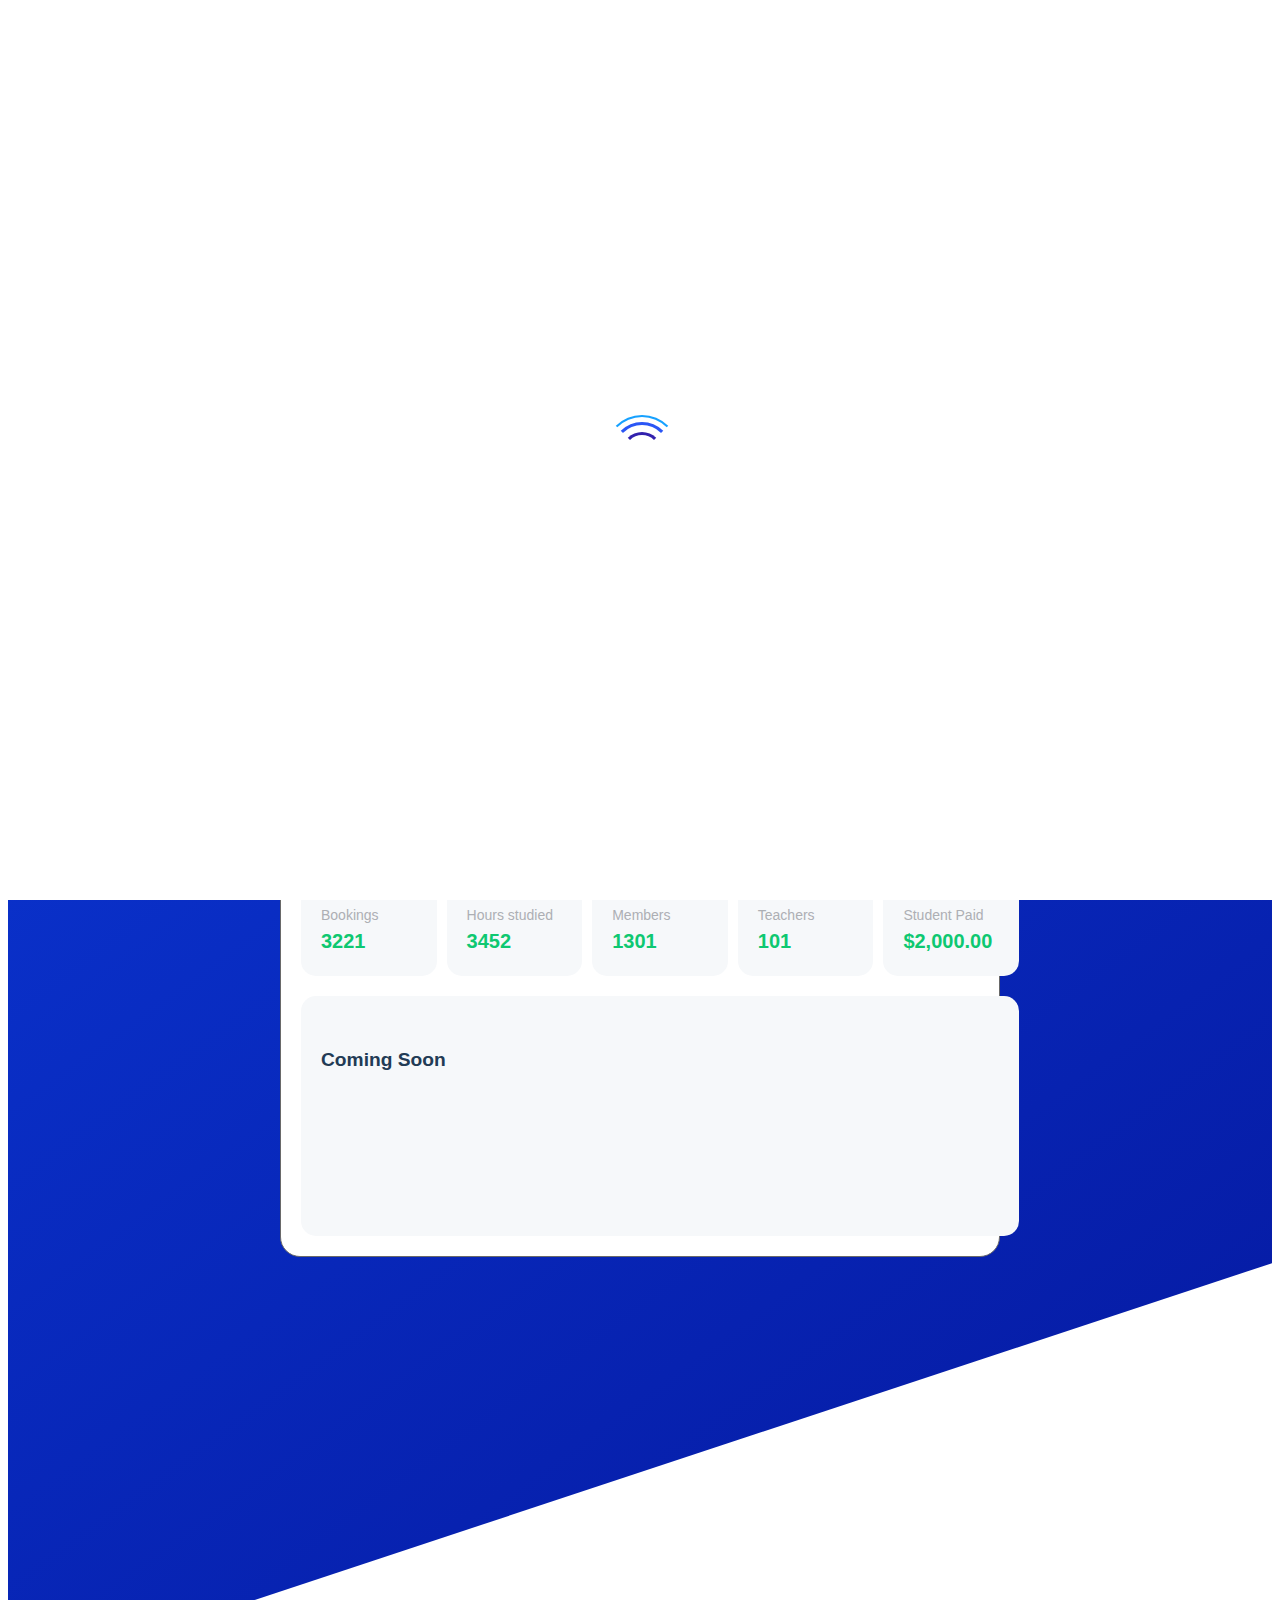
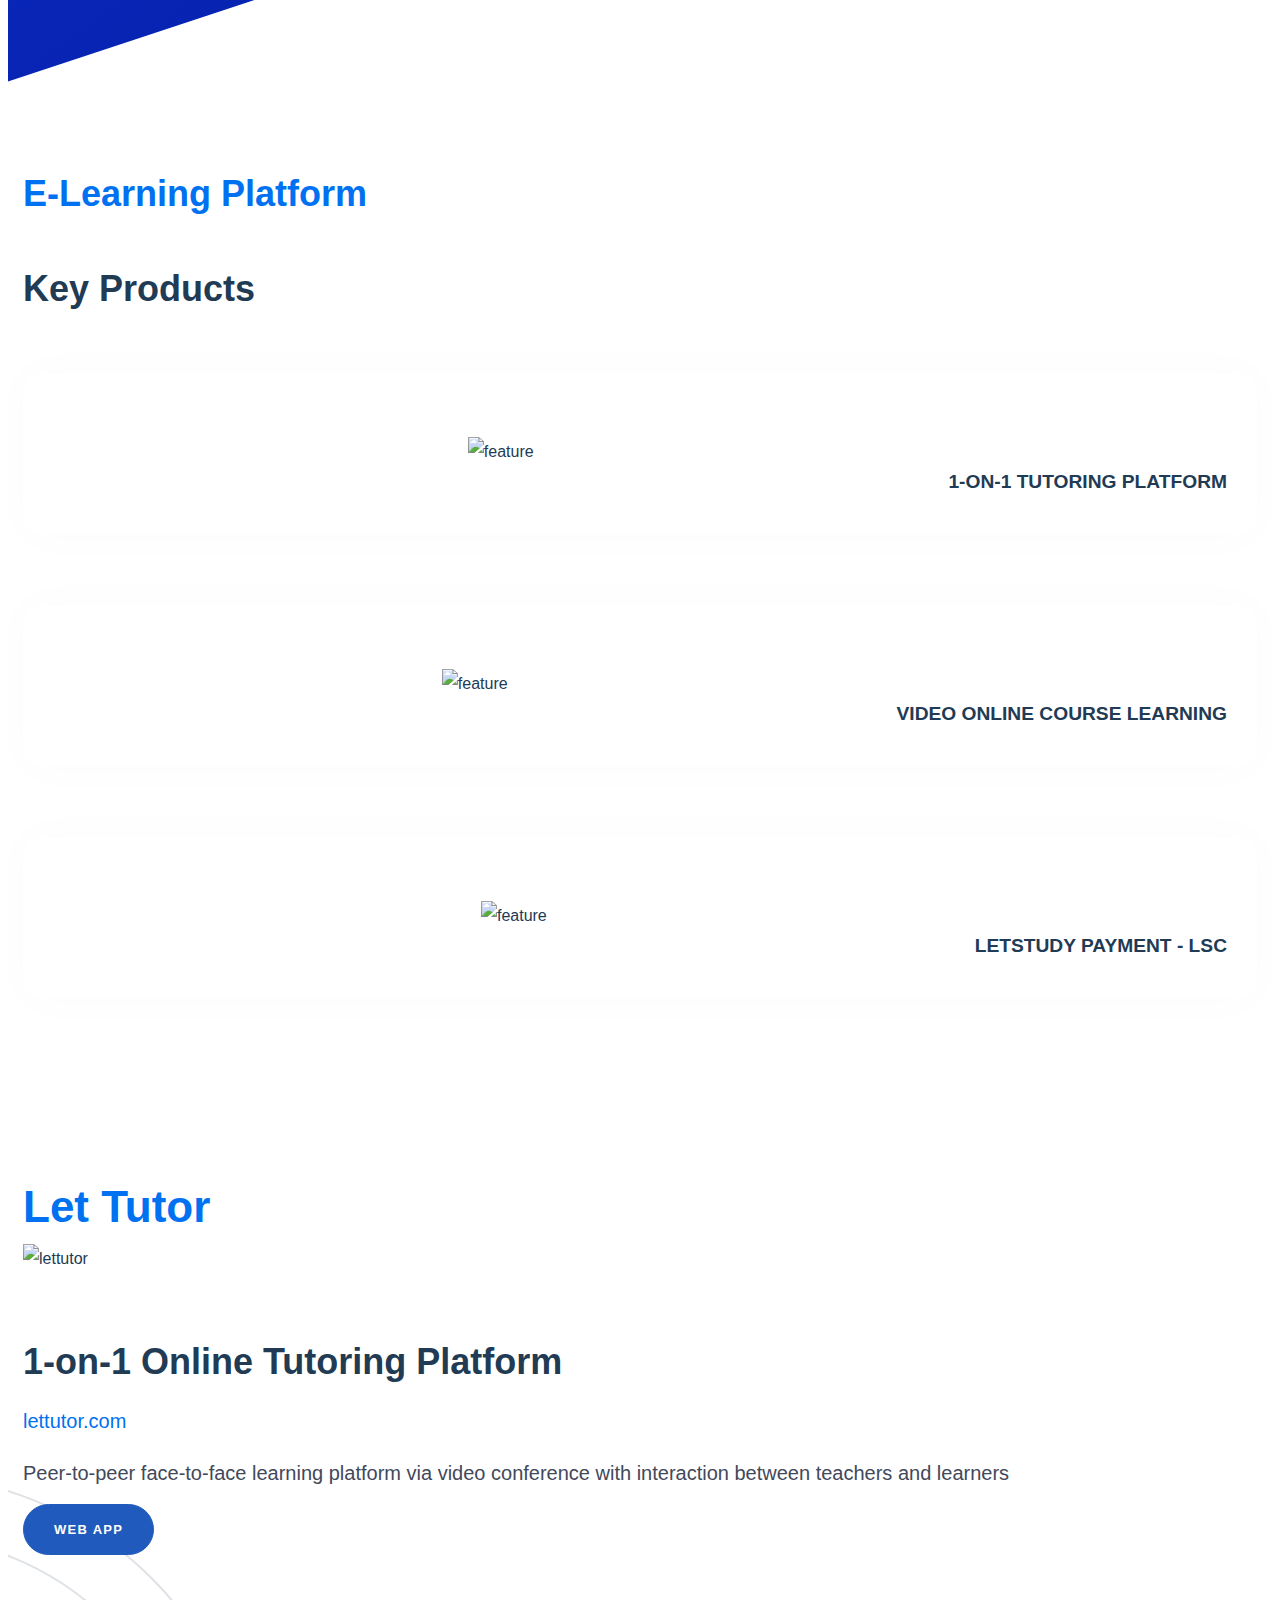
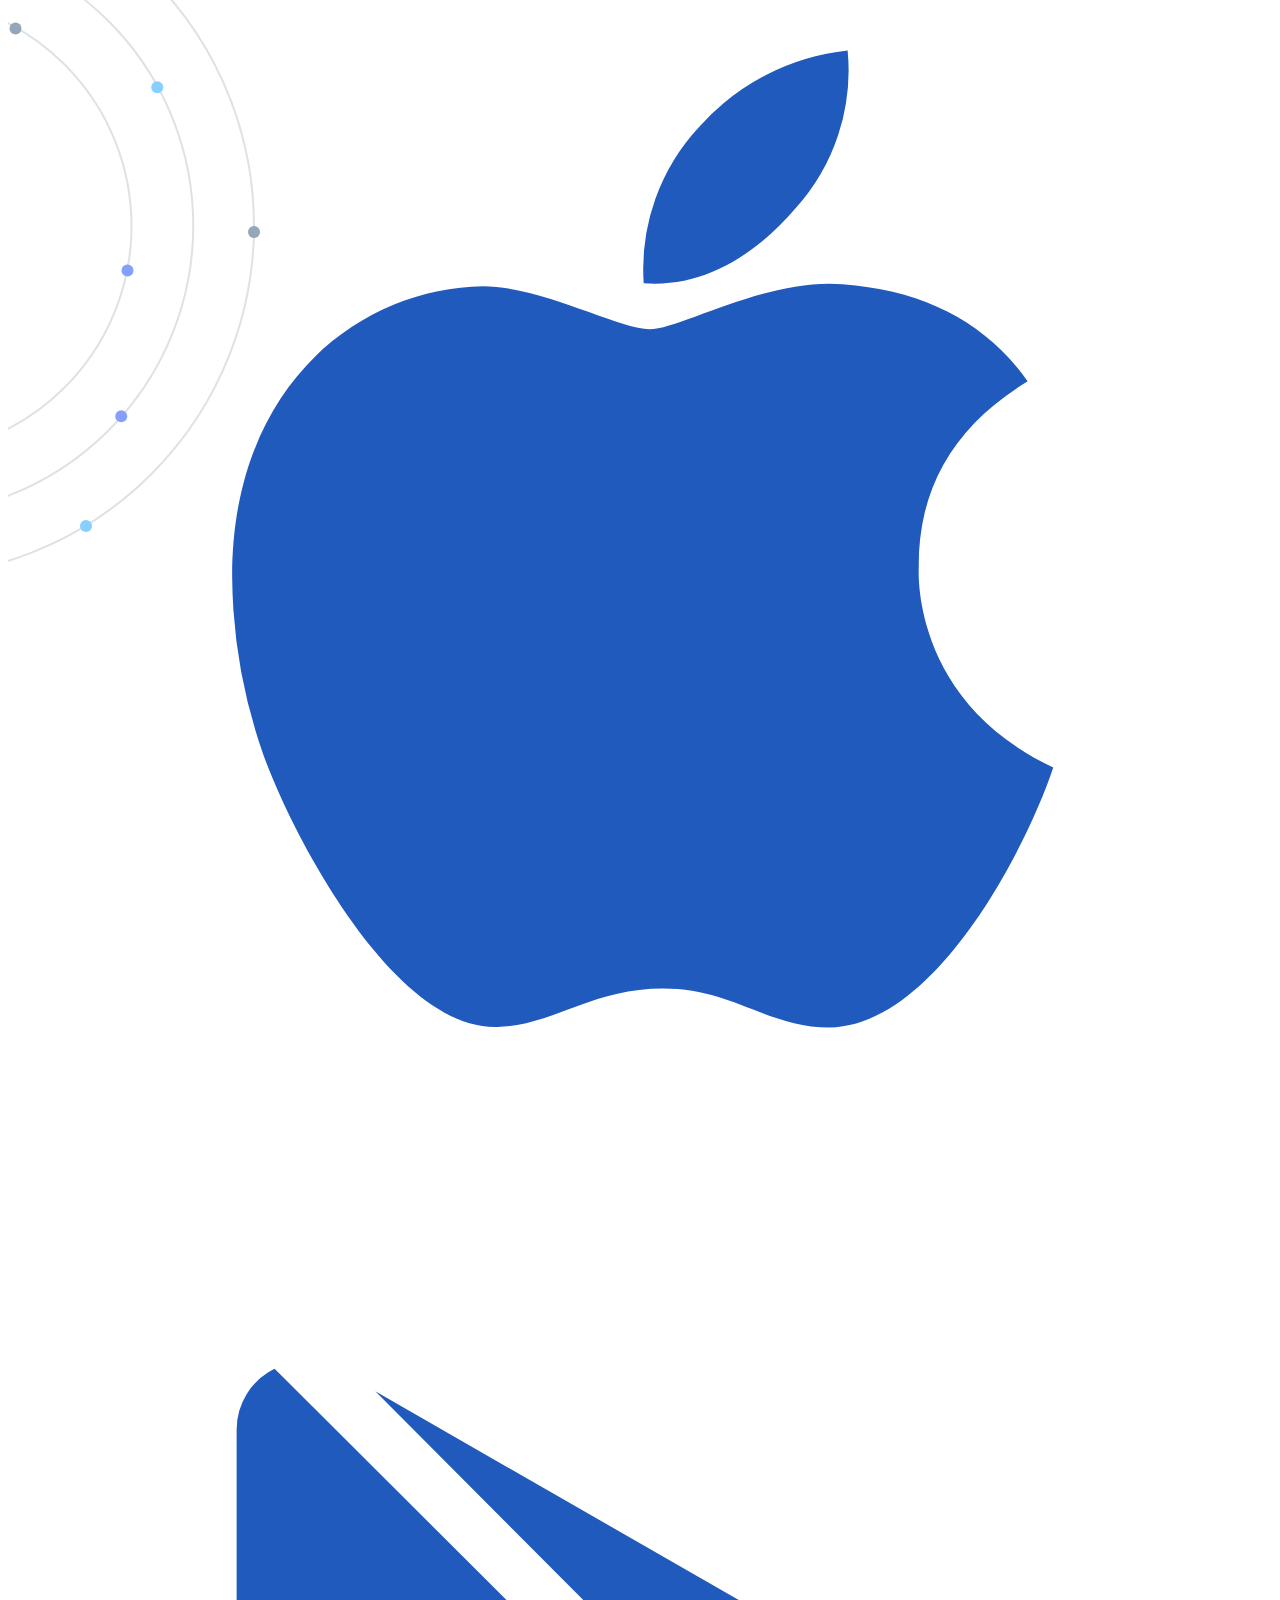
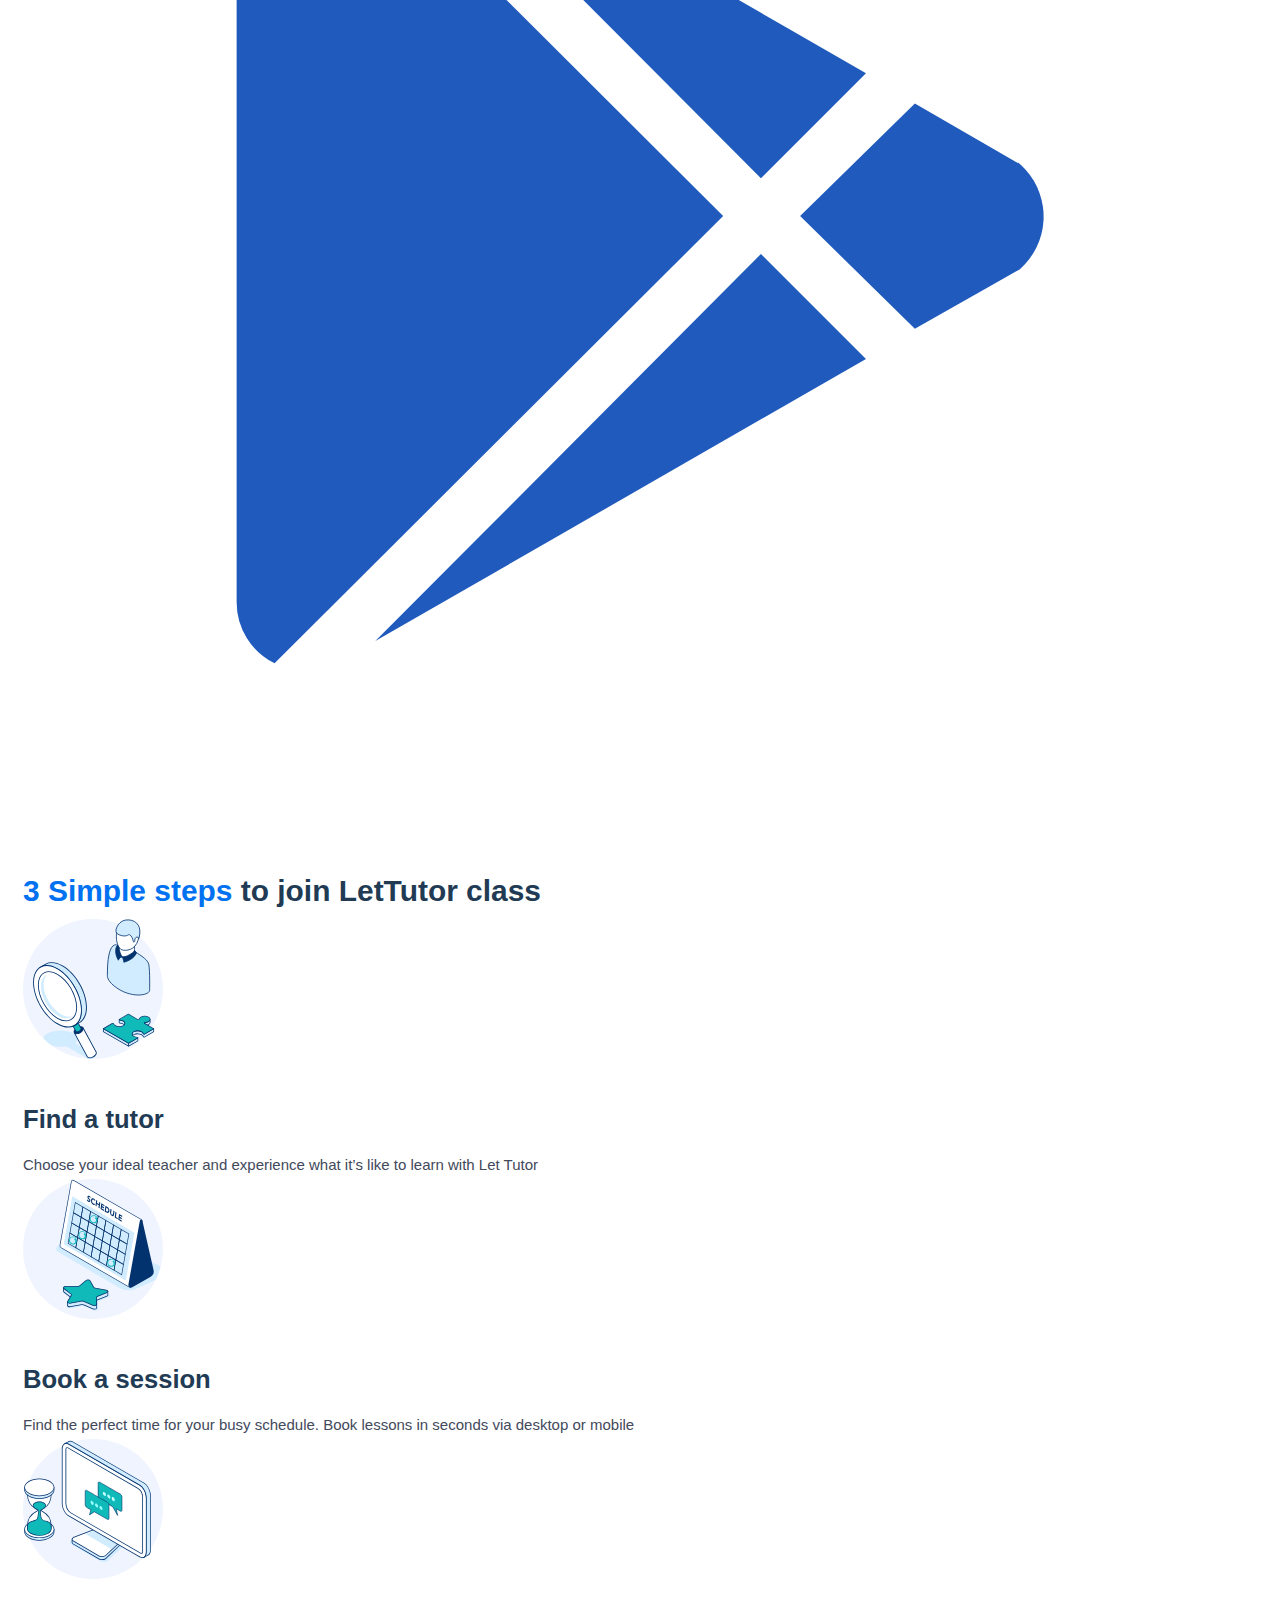
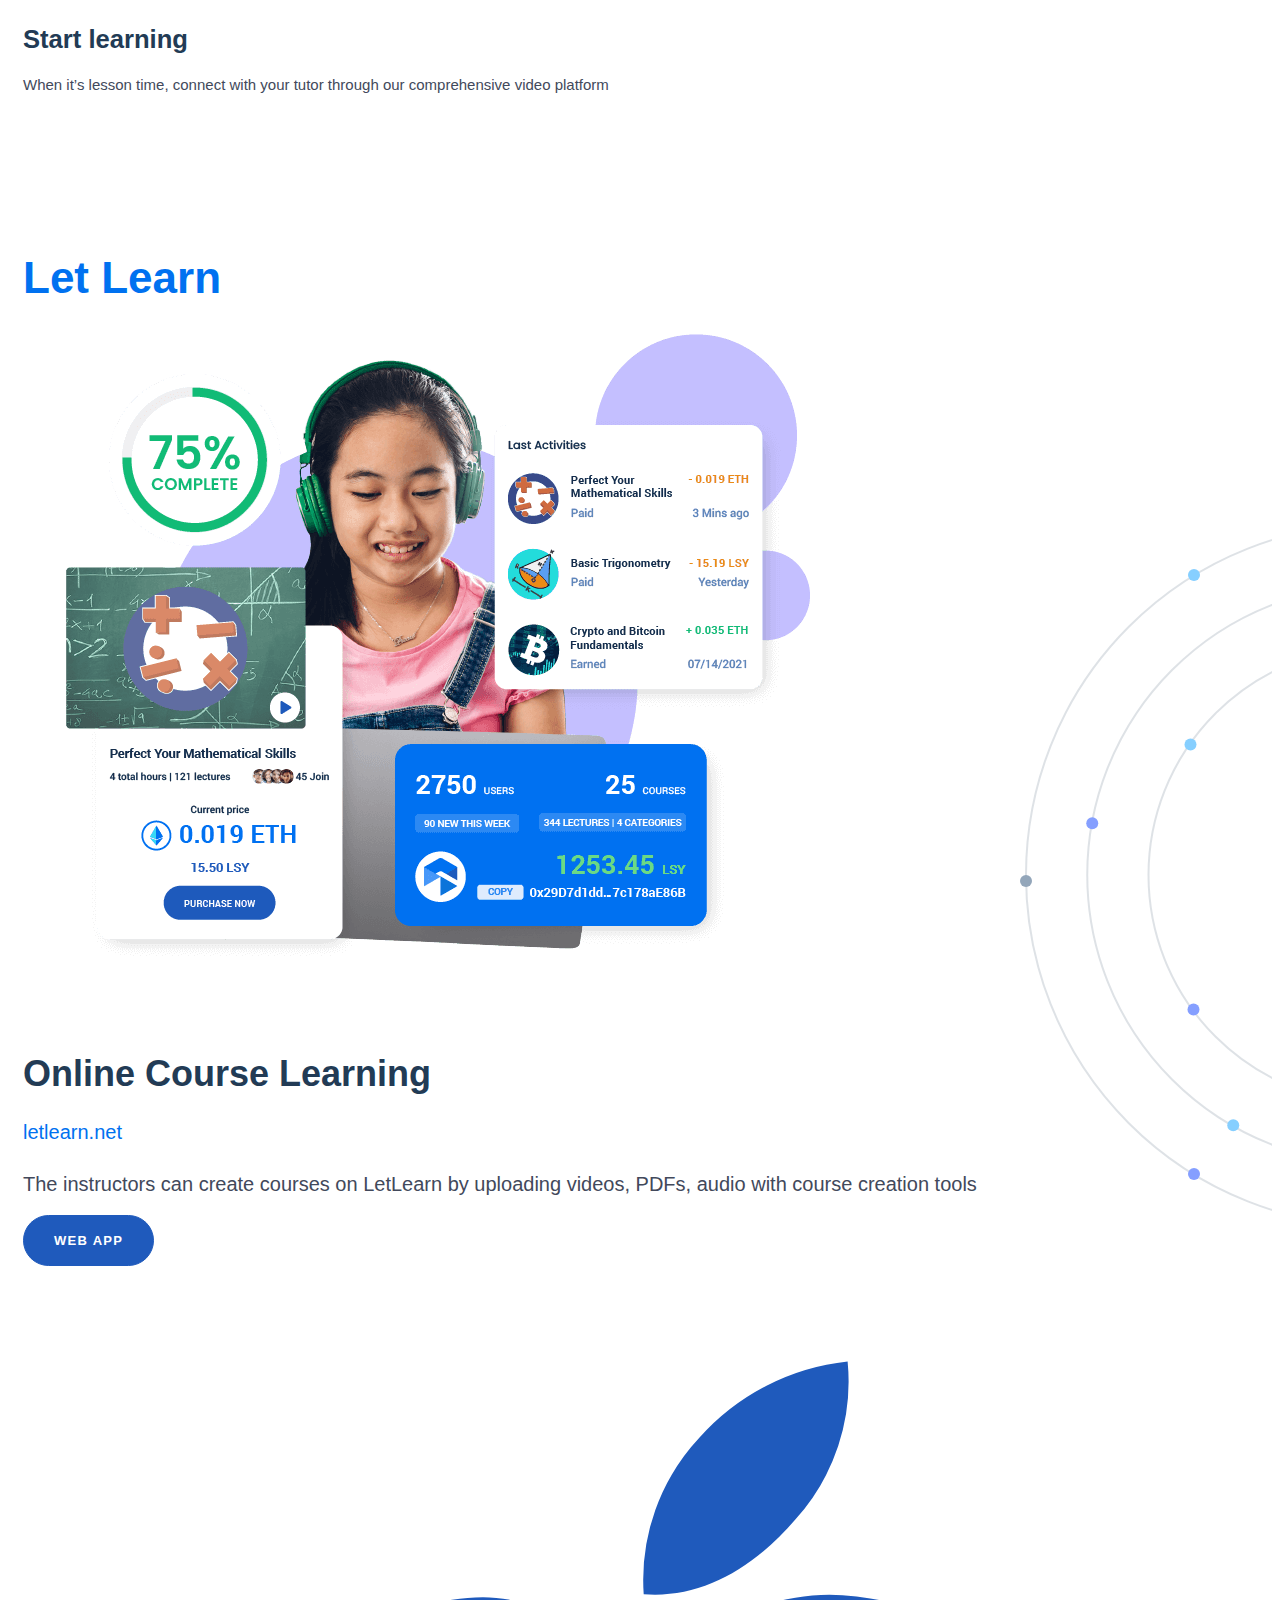
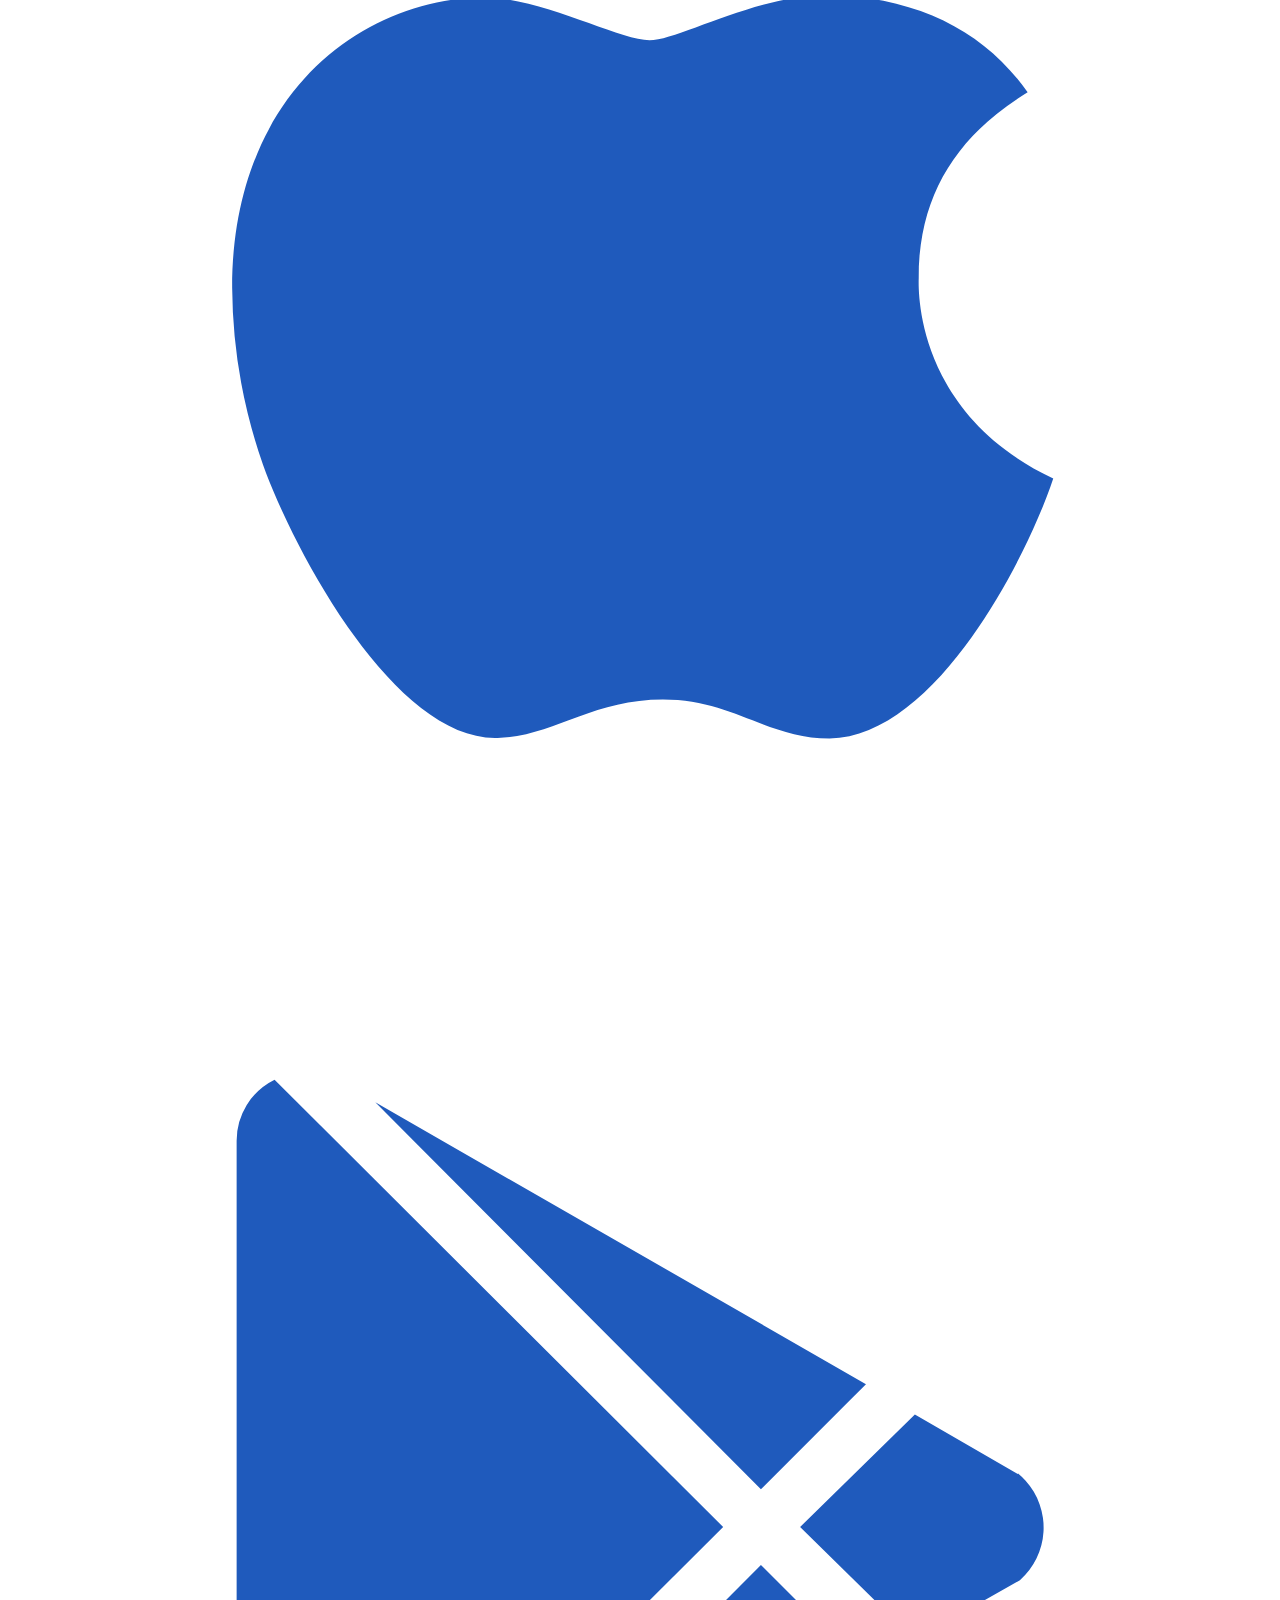
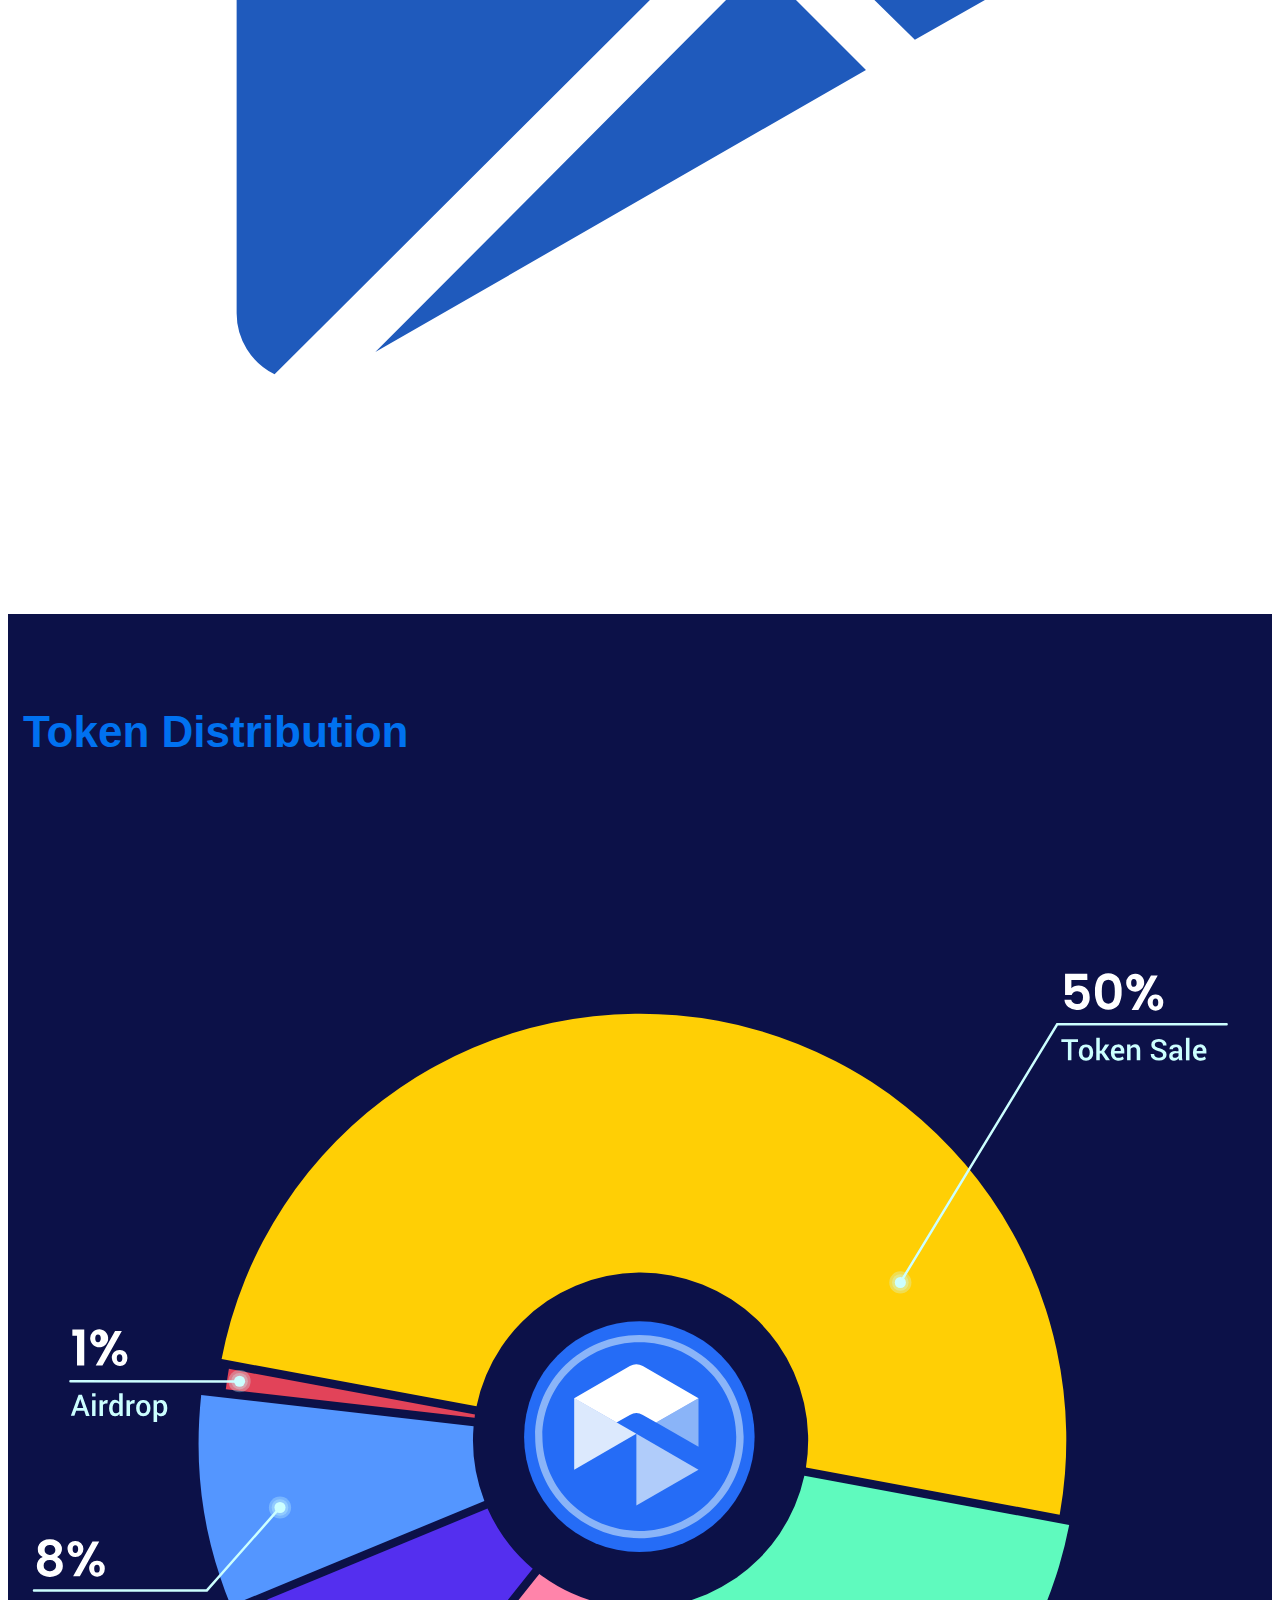
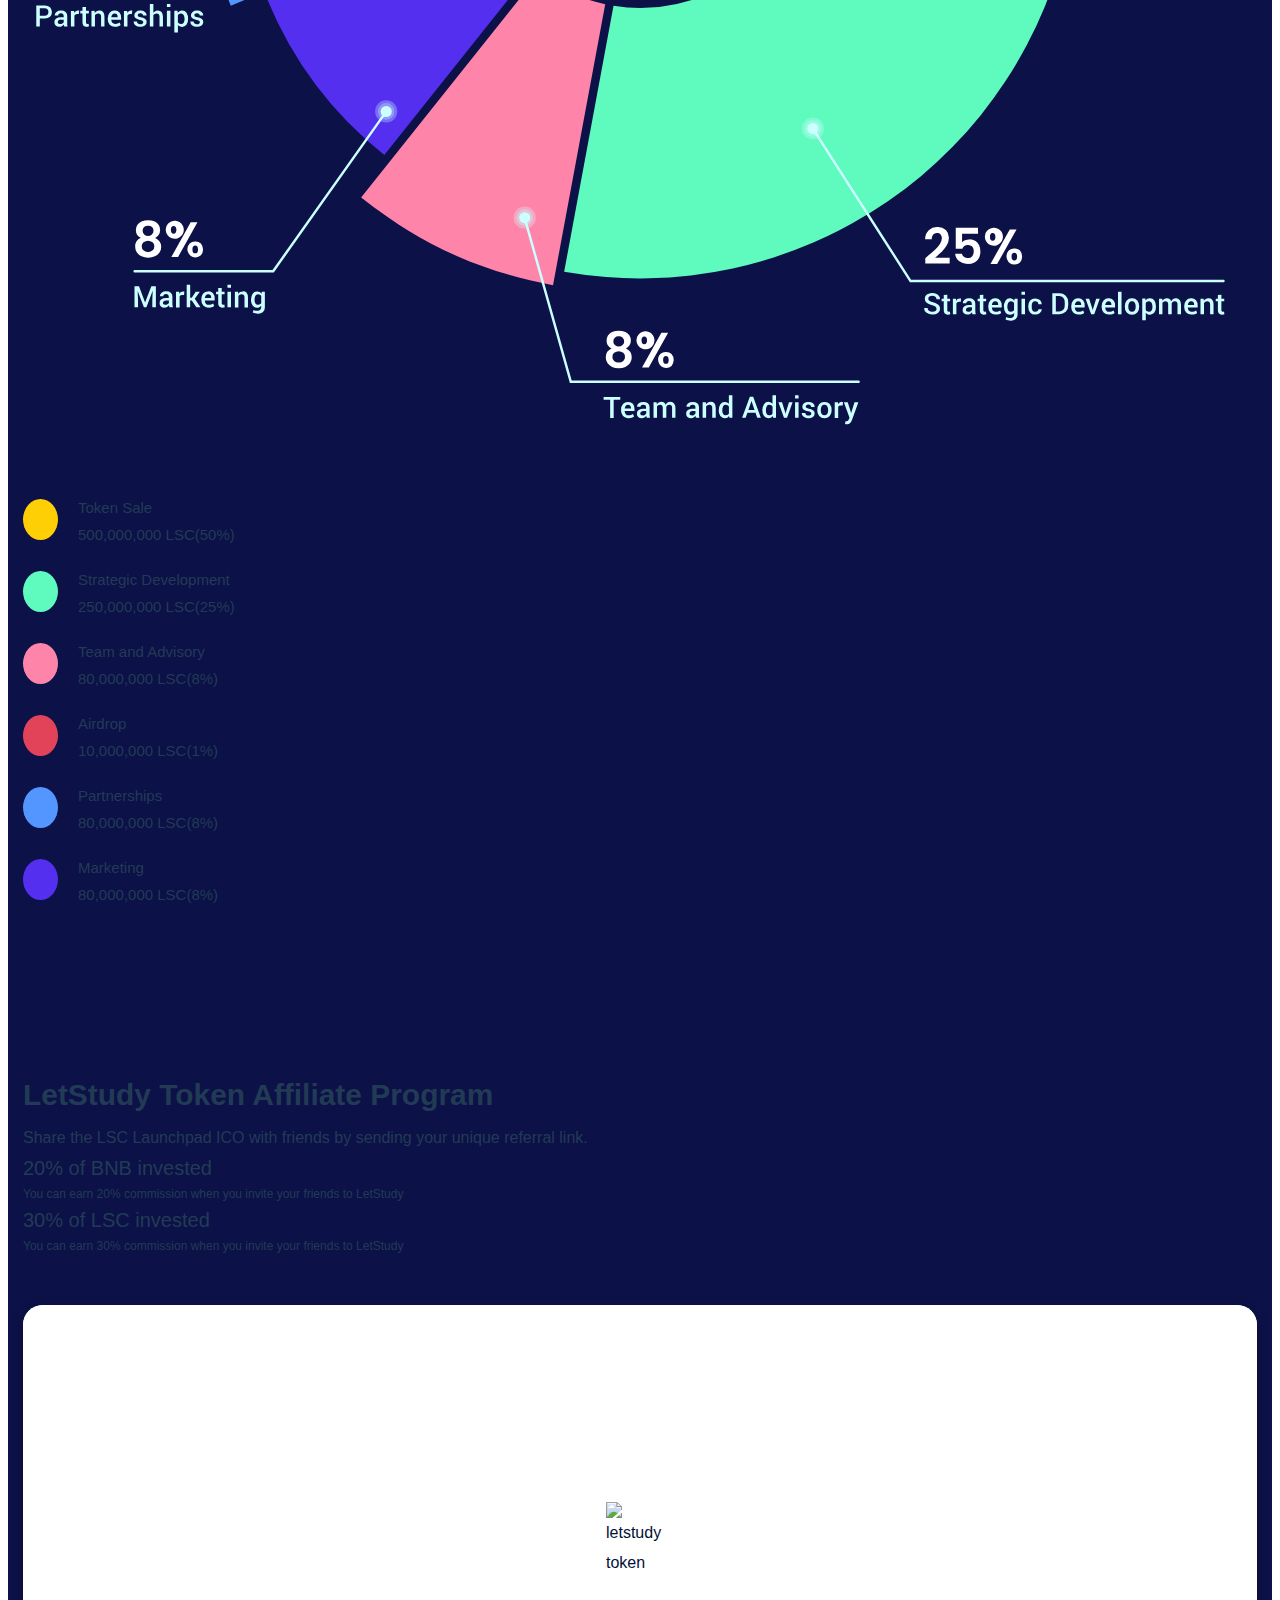
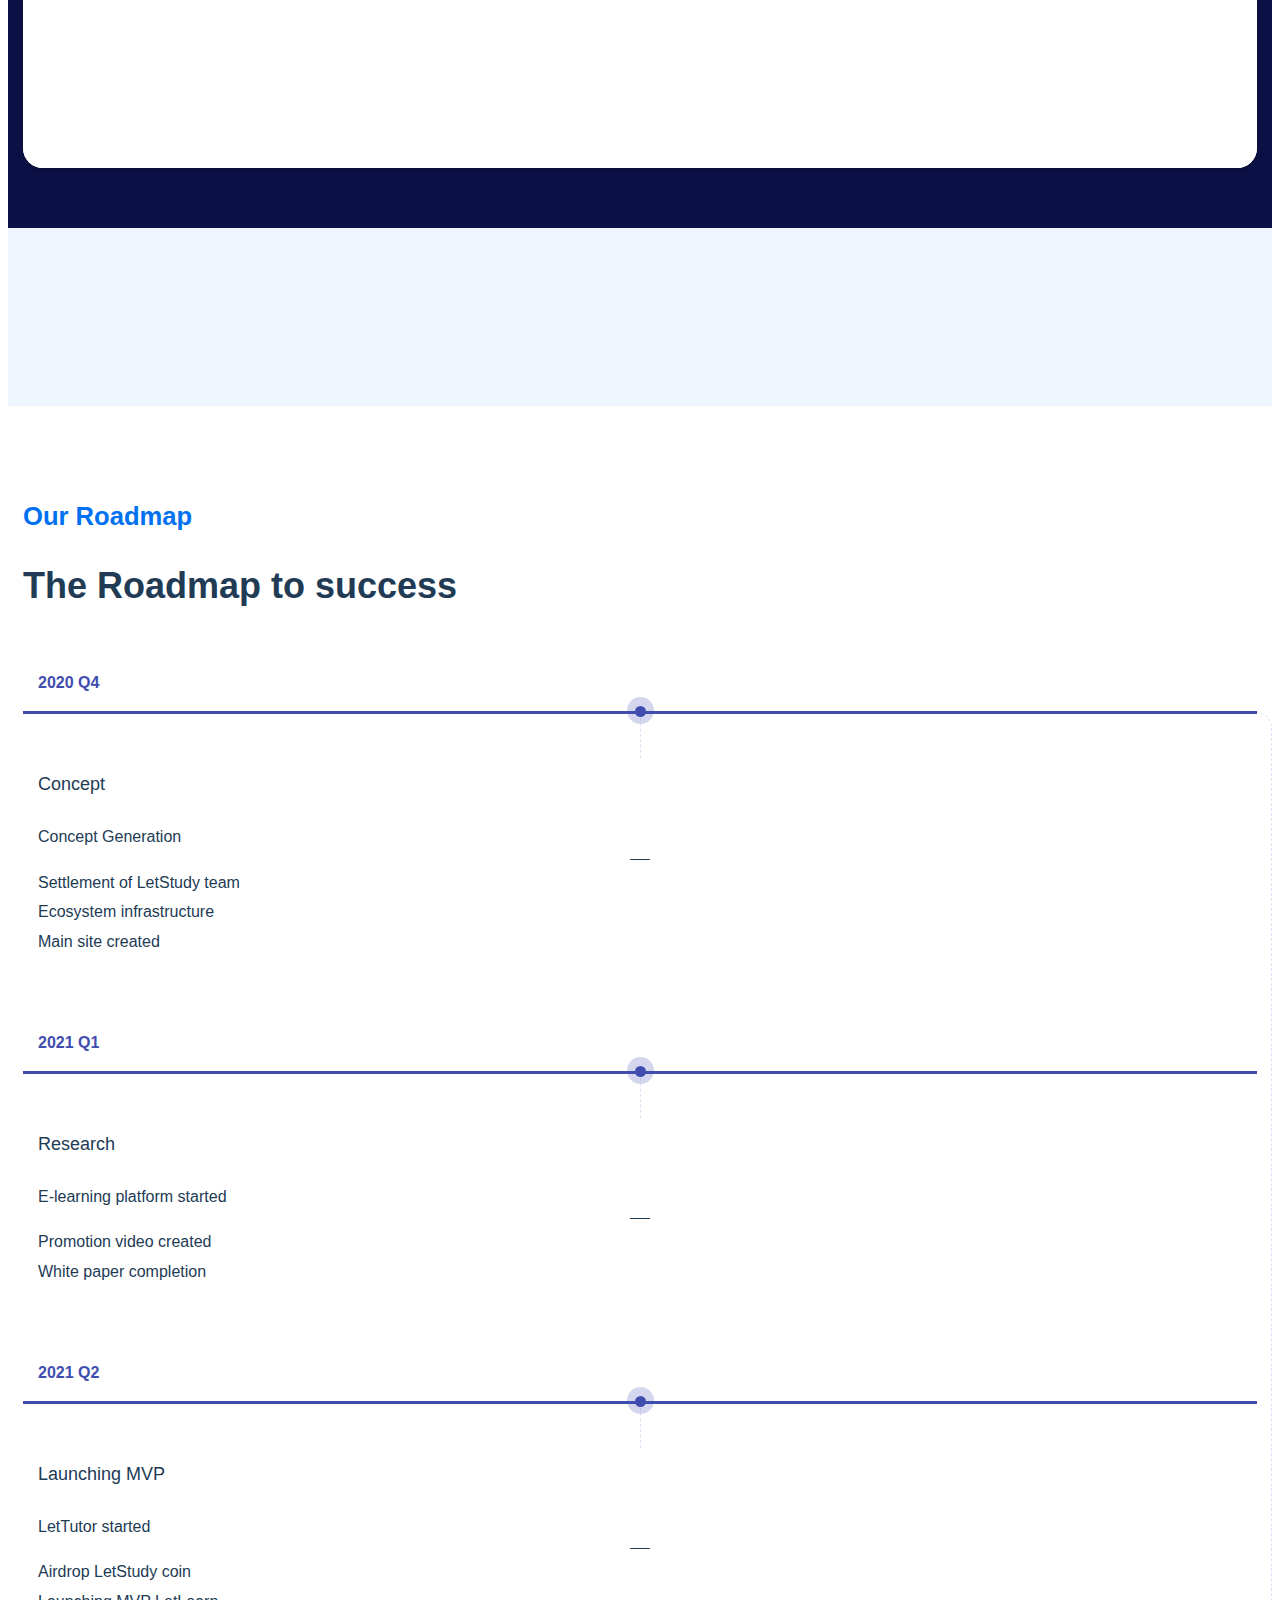
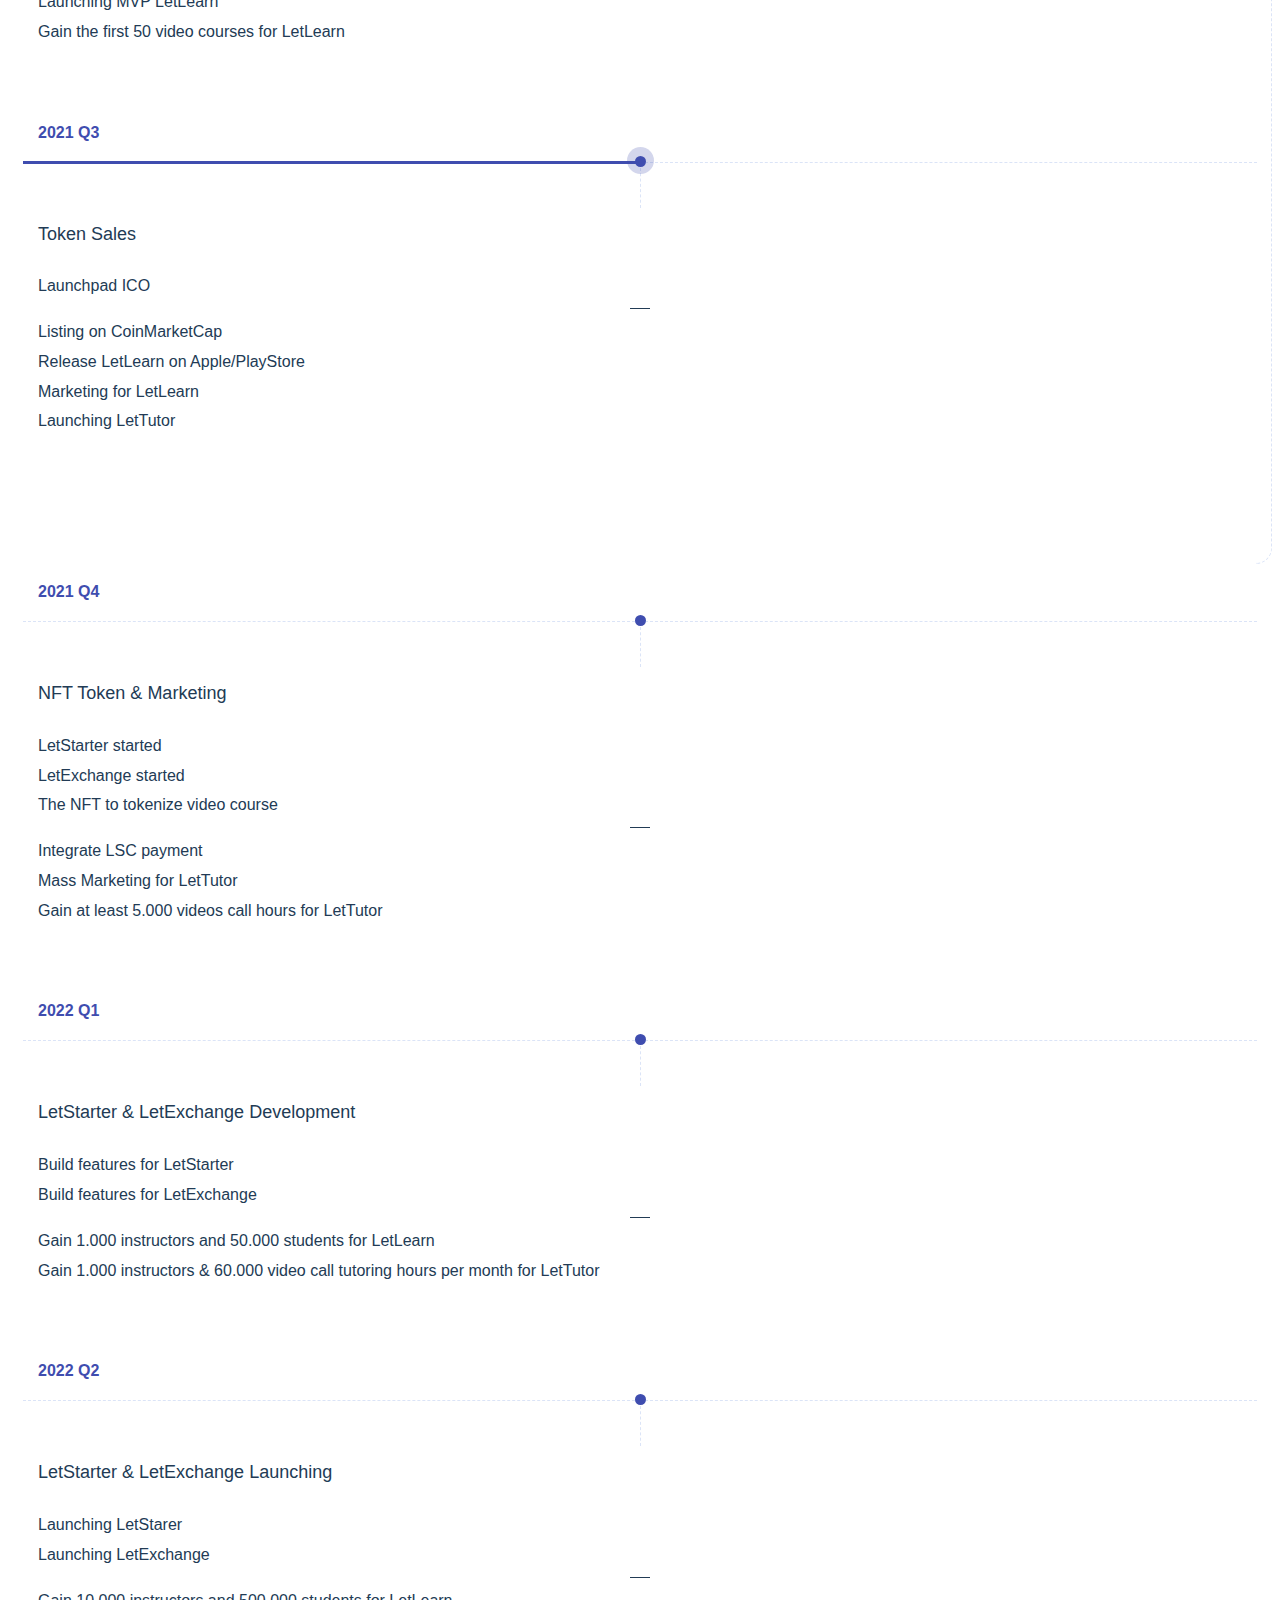
==== commit 1e855e7f: "Tweak layout" ====
--- a/index.html
+++ b/index.html
@@ -4,8 +4,10 @@
     <meta charset="utf-8">
     <meta name="author" content="Softnio">
     <meta name="viewport" content="width=device-width, initial-scale=1, shrink-to-fit=no">
-    <meta name="description" content="The LetStudy platform is a blockchain-based decentralized education service platform. The main purpose of LetStudy is to create an ecosystem on blockchain to improve the educational area especially after the Covid pandemic.">
-    <meta name="keywords" content="Cryptocurrency, crypto token, ico, ico crypto price, ico coin price, new crypto ico, upcoming crypto icos, crypto ico news, token icos, ico coin market cap, new token ico, ico coin news, ico token price, new ico coin, coin icos, crypto icos, new ico cryptocurrency, upcoming ico coins, ico coin offering">
+    <meta name="description"
+          content="The LetStudy platform is a blockchain-based decentralized education service platform. The main purpose of LetStudy is to create an ecosystem on blockchain to improve the educational area especially after the Covid pandemic.">
+    <meta name="keywords"
+          content="Cryptocurrency, crypto token, ico, ico crypto price, ico coin price, new crypto ico, upcoming crypto icos, crypto ico news, token icos, ico coin market cap, new token ico, ico coin news, ico token price, new ico coin, coin icos, crypto icos, new ico cryptocurrency, upcoming ico coins, ico coin offering">
     <!-- Fav Icon  -->
     <link rel="shortcut icon" href="./source/logo.svg">
     <!-- Site Title  -->
@@ -13,13 +15,23 @@
 
     <!-- Facebook Pixel Code -->
     <script>
-      !function(f,b,e,v,n,t,s)
-      {if(f.fbq)return;n=f.fbq=function(){n.callMethod?
-        n.callMethod.apply(n,arguments):n.queue.push(arguments)};
-        if(!f._fbq)f._fbq=n;n.push=n;n.loaded=!0;n.version='2.0';
-        n.queue=[];t=b.createElement(e);t.async=!0;
-        t.src=v;s=b.getElementsByTagName(e)[0];
-        s.parentNode.insertBefore(t,s)}(window, document,'script',
+      !function (f, b, e, v, n, t, s) {
+        if (f.fbq) return;
+        n = f.fbq = function () {
+          n.callMethod ?
+            n.callMethod.apply(n, arguments) : n.queue.push(arguments)
+        };
+        if (!f._fbq) f._fbq = n;
+        n.push = n;
+        n.loaded = !0;
+        n.version = '2.0';
+        n.queue = [];
+        t = b.createElement(e);
+        t.async = !0;
+        t.src = v;
+        s = b.getElementsByTagName(e)[0];
+        s.parentNode.insertBefore(t, s)
+      }(window, document, 'script',
         'https://connect.facebook.net/en_US/fbevents.js');
       fbq('init', '335364445036738');
       fbq('track', 'PageView');
@@ -30,11 +42,19 @@
     <!-- End Facebook Pixel Code -->
 
     <!-- Google Tag Manager -->
-    <script>(function(w,d,s,l,i){w[l]=w[l]||[];w[l].push({'gtm.start':
-        new Date().getTime(),event:'gtm.js'});var f=d.getElementsByTagName(s)[0],
-        j=d.createElement(s),dl=l!='dataLayer'?'&l='+l:'';j.async=true;j.src=
-        'https://www.googletagmanager.com/gtm.js?id='+i+dl;f.parentNode.insertBefore(j,f);
-        })(window,document,'script','dataLayer','GTM-MXX33WJ');</script>
+    <script>(function (w, d, s, l, i) {
+      w[l] = w[l] || [];
+      w[l].push({
+        'gtm.start':
+          new Date().getTime(), event: 'gtm.js'
+      });
+      var f = d.getElementsByTagName(s)[0],
+        j = d.createElement(s), dl = l != 'dataLayer' ? '&l=' + l : '';
+      j.async = true;
+      j.src =
+        'https://www.googletagmanager.com/gtm.js?id=' + i + dl;
+      f.parentNode.insertBefore(j, f);
+    })(window, document, 'script', 'dataLayer', 'GTM-MXX33WJ');</script>
     <!-- End Google Tag Manager -->
 
     <!-- Bundle and Base CSS -->
@@ -43,12 +63,13 @@
     <!-- Extra CSS -->
     <link rel="stylesheet" href="assets/css/theme.css?ver=1930">
     <link rel="stylesheet" href="assets/css/style-custom.css">
-    <link rel="stylesheet" href="https://cdn.plyr.io/3.6.8/plyr.css" />
+    <link rel="stylesheet" href="https://cdn.plyr.io/3.6.8/plyr.css"/>
 
     <link rel="canonical" href="http://letstudy.io">
 
     <meta content="LetStudy - A blockchain-based online education platform" property="og:title">
-    <meta content="The LetStudy platform is a blockchain-based decentralized education service platform. The main purpose of LetStudy is to create an ecosystem on blockchain to improve the educational area especially after the Covid pandemic." itemprop="description" property="og:description">
+    <meta content="The LetStudy platform is a blockchain-based decentralized education service platform. The main purpose of LetStudy is to create an ecosystem on blockchain to improve the educational area especially after the Covid pandemic."
+          itemprop="description" property="og:description">
     <meta property="og:image" itemprop="thumbnailUrl" content="https://letstudy.io/source/thumbnail.jpg">
     <meta property="og:image:width" content="800">
     <meta property="og:image:height" content="689">
@@ -56,101 +77,139 @@
     <meta name="twitter:card" value="summary">
     <meta name="twitter:url" content="http://letstudy.io">
     <meta name="twitter:title" content="LetStudy - A blockchain-based online education platform">
-    <meta name="twitter:description" content="The LetStudy platform is a blockchain-based decentralized education service platform. The main purpose of LetStudy is to create an ecosystem on blockchain to improve the educational area especially after the Covid pandemic.">
+    <meta name="twitter:description"
+          content="The LetStudy platform is a blockchain-based decentralized education service platform. The main purpose of LetStudy is to create an ecosystem on blockchain to improve the educational area especially after the Covid pandemic.">
     <meta name="twitter:image" content="https://letstudy.io/source/thumbnail.jpg">
     <meta name="twitter:site" content="@letstudycoin">
     <meta name="twitter:creator" content="@letstudycoin">
 
     <style>
         .menu {
-        flex: 1;
-        justify-content: space-between;
+            flex: 1;
+            justify-content: space-between;
+        }
+
+        .btn {
+            font-weight: 600;
         }
 
         .header-navbar-s1 .menu > .menu-item > a {
-        text-align: center;
-        font-size: 18px;
-        line-height: 1.2;
+            text-align: center;
+            font-size: 18px;
+            line-height: 1.2;
+            font-weight: 600;
         }
 
         .header-navbar-s1 .menu > .menu-item > a:hover {
-        color: #f957cf;
+            color: #f957cf;
         }
 
         .logo-link {
-        display: flex;
-        font-size: 24px;
-        align-items: center;
-        padding-right: 20px;
+            display: flex;
+            font-size: 24px;
+            align-items: center;
+            padding-right: 20px;
         }
 
         .logo-link span {
-        font-family: 'Poppins', sans-serif;
-        font-size: 36px;
-        color: white;
-        font-weight: 600;
+            font-family: 'Poppins', sans-serif;
+            font-size: 36px;
+            color: white;
+            font-weight: 600;
         }
 
         .nk-banner {
-            background: rgb(12,61,223);
-            background: -moz-linear-gradient(144deg, rgba(12,61,223,1) 0%, rgba(5,23,157,1) 100%);
-            background: -webkit-linear-gradient(144deg, rgba(12,61,223,1) 0%, rgba(5,23,157,1) 100%);
-            background: linear-gradient(144deg, rgba(12,61,223,1) 0%, rgba(5,23,157,1) 100%);
+            position: relative;
             color: #FFFFFF;
+        }
+
+        .nk-banner:before {
+            background: rgb(12, 61, 223);
+            background: -moz-linear-gradient(144deg, rgba(12, 61, 223, 1) 0%, rgba(5, 23, 157, 1) 100%);
+            background: -webkit-linear-gradient(144deg, rgba(12, 61, 223, 1) 0%, rgba(5, 23, 157, 1) 100%);
+            background: linear-gradient(144deg, rgba(12, 61, 223, 1) 0%, rgba(5, 23, 157, 1) 100%);
             background-size: cover;
-            position: relative;
-        }
-
-        .nk-banner:before {
-        content: ' ';
-        background-image: url(source/hero_bg.png);
-        background-size: cover;
-        position: absolute;
-        width: 100%;
-        height: 100%;
-        background-repeat: no-repeat;
-        background-position: 0%;
+            clip-path: polygon(0 0, 0 100%, 100% 75%, 100% 0);
+            z-index: -1;
+            content: ' ';
+            position: absolute;
+            width: 100%;
+            height: 100%;
+        }
+
+        @media (max-width: 767px) {
+            .nk-banner:before {
+                clip-path: polygon(0 0, 0 100%, 100% 80%, 100% 0);
+            }
+        }
+
+        .nk-banner:after {
+            content: ' ';
+            background-image: url(source/hero_bg.png);
+            background-size: cover;
+            position: absolute;
+            width: 100%;
+            height: 100%;
+            background-repeat: no-repeat;
+            background-position: 0%;
+            z-index: -1;
+        }
+
+        .project-dot {
+            height: 12px;
+            width: 12px;
+            margin-top: 5px;
+            margin-right: 5px;
+            background-color: #fff;
+            border-radius: 50%;
+            display: inline-block;
+            opacity: 0.6;
+        }
+
+        .project-dot-last {
+            margin-right: 20px;
+            background-color: #bbb;
         }
 
         .has-fixed:not(.is-dark) .header-main {
-        background-color: #0C3DDF;
-        background-size: cover;
+            background-color: #0C3DDF;
+            background-size: cover;
         }
 
         .text-pink {
-        color: #F957CF;
+            color: #F957CF;
         }
 
         .countdown-s4 .countdown-time {
-        color: #F957CF;
+            color: #F957CF;
         }
 
         .countdown-header-icon {
-        max-width: 80px;
+            max-width: 80px;
         }
 
         .token-status-s4 {
-        background: url(source/hero_background.svg);
-        background-size: contain;
-        background-position: center;
-        min-height: 600px;
-        max-width: 540px;
-        margin: 0 auto;
-        background-repeat: no-repeat;
+            background: url(source/hero_background.svg);
+            background-size: contain;
+            background-position: center;
+            min-height: 600px;
+            max-width: 540px;
+            margin: 0 auto;
+            background-repeat: no-repeat;
         }
 
         .icon-square {
-        display: inline-flex;
-        align-items: center;
-        justify-content: center;
-        height: 50px;
-        width: 50px;
-        border-radius: 10px;
-        background: #FFF;
+            display: inline-flex;
+            align-items: center;
+            justify-content: center;
+            height: 50px;
+            width: 50px;
+            border-radius: 10px;
+            background: #FFF;
         }
 
         .btn-rg.btn-grad.btn-light {
-        background: #eff6ff;
+            background: #eff6ff;
         }
 
         .btn-rg.btn-grad.btn-light:before {
@@ -162,41 +221,47 @@
         }
 
         .cpn-links li {
-        padding: 10px;
+            padding: 10px;
+            margin-bottom: 10px;
         }
 
         .feature-s8-alt .feature-icon {
-        position: inherit;
-        left: inherit;
-        top: inherit;
-        transform: inherit;
+            position: inherit;
+            left: inherit;
+            top: inherit;
+            transform: inherit;
         }
 
         .feature.card {
-        border-radius: 20px;
-        height: 100%;
+            border-radius: 20px;
+            height: 100%;
         }
 
         .text-orange {
-        color: #E58D20;
+            color: #E58D20;
         }
 
         .text-green {
-        color: #14BC77;
+            color: #14BC77;
         }
 
         .store-button {
             cursor: pointer;
-            max-width: 140px;
+            max-width: 50px;
             border-radius: 8px;
-            background-color: #000000;
+            position: relative;
+        }
+
+        .store-button img {
+            width: 100%;
+            height: 100%;
         }
 
         .bg-blue {
-            background: rgb(12,61,223);
-            background: -moz-linear-gradient(144deg, rgba(12,61,223,1) 0%, rgba(5,23,157,1) 100%);
-            background: -webkit-linear-gradient(144deg, rgba(12,61,223,1) 0%, rgba(5,23,157,1) 100%);
-            background: linear-gradient(144deg, rgba(12,61,223,1) 0%, rgba(5,23,157,1) 100%);
+            background: rgb(12, 61, 223);
+            background: -moz-linear-gradient(144deg, rgba(12, 61, 223, 1) 0%, rgba(5, 23, 157, 1) 100%);
+            background: -webkit-linear-gradient(144deg, rgba(12, 61, 223, 1) 0%, rgba(5, 23, 157, 1) 100%);
+            background: linear-gradient(144deg, rgba(12, 61, 223, 1) 0%, rgba(5, 23, 157, 1) 100%);
             color: #FFF;
             position: relative;
         }
@@ -214,942 +279,1139 @@
         }
 
         .section-b, .section {
-        padding-bottom: 60px;
-        padding-top: 60px;
+            padding-bottom: 60px;
+            padding-top: 60px;
         }
 
         .nk-ovm {
-        display: none;
-        }
+            display: none;
+        }
+
         .list-check li:before {
-        content: ' ';
-        }
+            content: ' ';
+        }
+
         .list-check-s3 li.check-yellow:before {
-        background: #FFCF05;
-        }
+            background: #FFCF05;
+        }
+
         .list-check-s3 li.check-mint:before {
-        background: #5FFABE;
-        }
+            background: #5FFABE;
+        }
+
         .list-check-s3 li.check-pink:before {
-        background: #FF84AA;
-        }
+            background: #FF84AA;
+        }
+
         .list-check-s3 li.check-red:before {
-        background: #E24359;
-        }
+            background: #E24359;
+        }
+
         .list-check-s3 li.check-blue:before {
-        background: #5496FF;
-        }
+            background: #5496FF;
+        }
+
         .list-check-s3 li.check-violet:before {
-        background: #542FEF;
-        }
-        .toggle-line{
-        color: #fff;
+            background: #542FEF;
+        }
+
+        .toggle-line {
+            color: #fff;
+        }
+
+        .partner-list-left .partner-logo-s2, .partner-list-left .partner-logo-s3 {
+            text-align: center;
         }
     </style>
 </head>
 
 
 <body class="nk-body body-wider mode-onepage">
-    <!-- Google Tag Manager (noscript) -->
-    <noscript><iframe src="https://www.googletagmanager.com/ns.html?id=GTM-MXX33WJ"
-    height="0" width="0" style="display:none;visibility:hidden"></iframe></noscript>
-    <!-- End Google Tag Manager (noscript) -->
-
-    <div class="nk-wrap">
-        <header class="nk-header page-header is-sticky is-shrink is-transparent is-light" id="header">
-            <!-- Header @@ss -->
-            <div class="header-main">
-                <div class="header-container container">
-                    <div class="header-wrap">
-                        <!-- Logo @@ss -->
-                        <div class="header-logo logo">
-                            <a href="./" class="logo-link">
-                                <img class="logo-dark mr-2" src="source/light_logo.svg" alt="LetStudy logo">
-                                <img class="logo-light mr-2" src="source/light_logo.svg" alt="LetStudy logo">
-                                <span>
-                                    LetStudy
-                                </span>
-                            </a>
+<!-- Google Tag Manager (noscript) -->
+<noscript>
+    <iframe src="https://www.googletagmanager.com/ns.html?id=GTM-MXX33WJ"
+            height="0" width="0" style="display:none;visibility:hidden"></iframe>
+</noscript>
+<!-- End Google Tag Manager (noscript) -->
+
+<div class="nk-wrap">
+    <header class="nk-header page-header is-sticky is-shrink is-transparent is-light" id="header">
+        <!-- Header @@ss -->
+        <div class="header-main">
+            <div class="header-container container">
+                <div class="header-wrap">
+                    <!-- Logo @@ss -->
+                    <div class="header-logo logo">
+                        <a href="./" class="logo-link">
+                            <img class="logo-dark mr-2" src="source/logo_text.svg" alt="LetStudy logo">
+                            <img class="logo-light mr-2" src="source/logo_text.svg" alt="LetStudy logo">
+                        </a>
+                    </div>
+
+                    <!-- Menu Toogle @@ss -->
+                    <div class="header-nav-toggle">
+                        <a href="#" class="navbar-toggle" data-menu-toggle="header-menu">
+                            <div class="toggle-line">
+                                <span></span>
+                            </div>
+                        </a>
+                    </div>
+
+                    <!-- Menu @@ss -->
+                    <div class="header-navbar header-navbar-s1">
+                        <nav class="header-menu" id="header-menu">
+                            <ul class="menu">
+                                <li class="menu-item"><a class="menu-link nav-link" href="#why">KEY PRODUCTS</a></li>
+                                <li class="menu-item"><a class="menu-link nav-link" href="#token">LSC TOKEN</a></li>
+                                <li class="menu-item"><a class="menu-link nav-link" href="#roadmap">ROADMAP</a></li>
+                                <li class="menu-item"><a class="menu-link nav-link" href="#team">TEAM</a></li>
+                                <li class="menu-item"><a id="btn__buy_token" class="btn__buy_token menu-link nav-link"
+                                                         data-url='http://app.letstudy.io/'
+                                                         href="http://app.letstudy.io/" target="_blank">BUY TOKEN</a>
+                                </li>
+                            </ul>
+                        </nav>
+                    </div><!-- .header-navbar @@ee -->
+                </div>
+            </div>
+        </div><!-- .header-main @@ee -->
+        <!-- Banner @@ss -->
+        <div class="header-banner ov-h header-banner-jasmine">
+            <div class="nk-banner">
+                <div class="banner banner-fs banner-single">
+                    <div class="container">
+                        <div class="row justify-content-center">
+                            <div class="col-12 col-lg-6">
+                                <div class="banner-caption text-center">
+                                    <h1 class="title pr-md-4 text-white"><span class="text-pink font-weight-bold">LETSTUDY PLATFORM</span><br
+                                            class="d-xl-block">BLOCKCHAIN-BASED ONLINE EDUCATION</h1>
+                                    <div class="fs-lg">
+                                        The LetStudy platform is a blockchain-based decentralized education service
+                                        platform.
+                                        The main purpose of LetStudy is to create an ecosystem on blockchain to improve
+                                        the
+                                        educational area, especially after the Covid pandemic.
+                                    </div>
+                                    <div class="cpn-action">
+                                        <div class="mb-5">
+                                            <a class="btn btn-primary mr-2" target="_blank"
+                                               href="https://t.me/letstudyus">TELEGRAM</a>
+                                            <a class="btn btn-light" target="_blank"
+                                               href="whitepaper.pdf">WHITEPAPER</a>
+                                        </div>
+                                    </div>
+                                    <ul class="cpn-links text-center">
+                                        <li>
+                                            <a class="link link-primary" target="_blank" href="https://t.me/letstudyus">
+                                                <em class="link-icon icon-square">
+                                                    <img alt="letstudy community telegram"
+                                                         src="source/ic_lsy_letstudy_community_telegram.svg"/>
+                                                </em>
+                                            </a>
+                                        </li>
+                                        <li>
+                                            <a class="link link-primary" target="_blank"
+                                               href="https://www.facebook.com/letstudycoin">
+                                                <em class="link-icon icon-square">
+                                                    <img alt="letstudy community facebook"
+                                                         src="source/ic_lsy_letstudy_community_facebook.svg"/>
+                                                </em>
+                                            </a>
+                                        </li>
+                                        <li>
+                                            <a class="link link-primary video-play" target="_blank"
+                                               href="https://twitter.com/letstudycoin">
+                                                <em class="link-icon icon-square ">
+                                                    <img alt="letstudy community twitter"
+                                                         src="source/ic_lsy_letstudy_community_twitter.svg"/>
+                                                </em>
+                                            </a>
+                                        </li>
+                                        <li>
+                                            <a class="link link-primary" target="_blank"
+                                               href="https://discord.gg/RJSgUbCGBd">
+                                                <em class="link-icon icon-square">
+                                                    <img alt="letstudy community discord"
+                                                         src="source/ic_lsy_letstudy_community_discord.svg"/>
+                                                </em>
+                                            </a>
+                                        </li>
+                                        <li>
+                                            <a class="link link-primary" target="_blank"
+                                               href="https://letstudy.medium.com/">
+                                                <em class="link-icon icon-square ">
+                                                    <img alt="letstudy community medium"
+                                                         src="source/ic_lsy_letstudy_community_medium.svg"/>
+                                                </em>
+                                            </a>
+                                        </li>
+                                        <li>
+                                            <a class="link link-primary video-play" target="_blank"
+                                               href="https://github.com/letstudyio">
+                                                <em class="link-icon icon-square ">
+                                                    <img alt="letstudy community github"
+                                                         src="source/ic_lsy_letstudy_community_github.svg"/>
+                                                </em>
+                                            </a>
+                                        </li>
+                                    </ul>
+                                </div>
+                            </div>
+                            <div class="col-12 col-lg-6">
+                                <div class="project-info">
+                                    <div class="project-tab__nav">
+                                        <span class="project-dot"></span>
+                                        <span class="project-dot"></span>
+                                        <span class="project-dot project-dot-last"></span>
+                                        <ul class="nav nav-pills pills-header flex-nowrap swiper-wrapper"
+                                            role="tablist">
+
+                                            <li class="nav-item">
+                                                <a class="project-tab__link active text-center mx-auto"
+                                                   data-toggle="pill"
+                                                   href="#pills-lettutor" role="tab" aria-controls="pills-lettutor"
+                                                   aria-selected="false">
+                                                    <p class="project-tab__title">Let Tutor</p>
+                                                </a>
+                                            </li>
+                                            <li class="nav-item">
+                                                <a class="project-tab__link text-center mx-auto" data-toggle="pill"
+                                                   href="#pills-letlearn" role="tab" aria-controls="pills-letlearn"
+                                                   aria-selected="false">
+                                                    <p class="project-tab__title">Let Learn</p>
+                                                </a>
+                                            </li>
+                                        </ul>
+                                    </div>
+                                    <div class="tab-content project-tab__content">
+                                        <div class="project-tab__pane tab-pane active show" id="pills-lettutor"
+                                             role="tabpanel"
+                                             aria-labelledby="pills-lettutor-tab">
+                                            <h4 class="project__title">Let Tutor - Online Tutoring System</h4>
+                                            <div class="project-stats-row project-stats-mobile">
+                                                <div class="project-stats-item">
+                                                    <div class="project-stats-box highlighted">
+                                                        <img class="project-stats-img"
+                                                             src="assets/images/ic_total.svg"/>
+                                                        <div class="project-stats-info">Total Gain
+                                                            <div class="project-stats-value">
+                                                                $
+                                                                <span>1,000.00</span>
+                                                            </div>
+                                                        </div>
+                                                    </div>
+                                                </div>
+                                                <div class="project-stats-item">
+                                                    <div class="project-stats-box highlighted">
+                                                        <img class="project-stats-img"
+                                                             src="assets/images/ic_sessions.svg"/>
+                                                        <div class="project-stats-info">Total sessions
+                                                            <div class="project-stats-value">
+                                                                2324
+                                                            </div>
+                                                        </div>
+                                                    </div>
+                                                </div>
+                                            </div>
+                                            <div class="project-stats-row slider-project-stats">
+                                                <div class="project-stats-item slide">
+                                                    <div class="project-stats-box">
+                                                        <div class="project-stats-info">Bookings
+                                                            <div class="project-stats-value">
+                                                                3221
+                                                            </div>
+                                                        </div>
+                                                    </div>
+                                                </div>
+                                                <div class="project-stats-item slide">
+                                                    <div class="project-stats-box">
+                                                        <div class="project-stats-info">Hours studied
+                                                            <div class="project-stats-value">
+                                                                3452
+                                                            </div>
+                                                        </div>
+                                                    </div>
+                                                </div>
+                                                <div class="project-stats-item slide">
+                                                    <div class="project-stats-box">
+                                                        <div class="project-stats-info">Members
+                                                            <div class="project-stats-value">
+                                                                1301
+                                                            </div>
+                                                        </div>
+                                                    </div>
+                                                </div>
+                                                <div class="project-stats-item slide">
+                                                    <div class="project-stats-box">
+                                                        <div class="project-stats-info">Teachers
+                                                            <div class="project-stats-value">
+                                                                101
+                                                            </div>
+                                                        </div>
+                                                    </div>
+                                                </div>
+                                                <div class="project-stats-item slide">
+                                                    <div class="project-stats-box">
+                                                        <div class="project-stats-info">Student Paid
+                                                            <div class="project-stats-value">
+                                                                $2,000.00
+                                                            </div>
+                                                        </div>
+                                                    </div>
+                                                </div>
+                                            </div>
+                                        </div>
+                                        <div class="project-tab__pane tab-pane" id="pills-letlearn" role="tabpanel"
+                                             aria-labelledby="pills-lettutor-tab">
+                                            <div class="project-stats-box height-200 d-flex justify-content-center align-items-center">
+                                                <h5>Coming Soon</h5>
+                                            </div>
+                                        </div>
+                                    </div>
+                                </div>
+                                <div class="embed-container">
+                                    <div class="plyr__video-embed" id="player">
+                                        <iframe width="560" height="315"
+                                                src="https://www.youtube.com/embed/t8of8bZ45W8?autoplay=1&rel=0&loop=1"
+                                                frameborder="0"></iframe>
+                                    </div>
+                                </div>
+                            </div>
                         </div>
-
-                        <!-- Menu Toogle @@ss -->
-                        <div class="header-nav-toggle">
-                            <a href="#" class="navbar-toggle" data-menu-toggle="header-menu">
-                                <div class="toggle-line">
-                                    <span></span>
-                                </div>
-                            </a>
+                    </div>
+                </div>
+            </div>
+            <!-- .header-banner @@ee -->
+        </div>
+    </header>
+
+    <main class="nk-pages">
+        <section class="section" id="why">
+            <div class="container">
+                <div class="section-head section-head-s9">
+                    <h2 class="tc-primary text-center font-weight-bold">E-Learning Platform</h2>
+                    <h4 class="title text-center">Key Products</h4>
+                </div>
+                <!-- Block @@ss -->
+                <div class="nk-block">
+                    <div class="row gutter-vr-40px justify-content-center">
+                        <div class="col-sm-6 col-md-4 animated" data-animate="fadeInUp" data-delay=".2">
+                            <div class="feature feature-center card card-full-lg card-md flex-center px-1">
+                                <div class="feature-icon feature-icon-lg feature-icon-lg-s2">
+                                    <img src="source/ic_lettutor.svg" alt="feature">
+                                </div>
+                                <div class="feature-text feature-text-s8">
+                                    <a href="https://lettutor.com/" target="_blank">
+                                        <h5>
+                                            1-ON-1 TUTORING PLATFORM
+                                        </h5>
+                                    </a>
+                                </div>
+                            </div>
+                        </div><!-- .col -->
+                        <div class="col-sm-6 col-md-4 animated" data-animate="fadeInUp" data-delay=".5">
+                            <div class="feature feature-center card card-full-lg card-md flex-center px-1">
+                                <div class="feature-icon feature-icon-lg feature-icon-lg-s2">
+                                    <img src="source/ic_letlearn.svg" alt="feature">
+                                </div>
+                                <div class="feature-text feature-text-s8">
+                                    <a href="https://letlearn.net/" target="_blank">
+                                        <h5>
+                                            VIDEO ONLINE COURSE LEARNING
+                                        </h5>
+                                    </a>
+                                </div>
+                            </div>
                         </div>
-
-                        <!-- Menu @@ss -->
-                        <div class="header-navbar header-navbar-s1">
-                            <nav class="header-menu" id="header-menu">
-                                <ul class="menu">
-                                    <li class="menu-item"><a class="menu-link nav-link" href="#why">KEY PRODUCTS</a></li>
-                                    <li class="menu-item"><a class="menu-link nav-link" href="#token">LSC TOKEN</a></li>
-                                    <li class="menu-item"><a class="menu-link nav-link" href="#roadmap">ROADMAP</a></li>
-                                    <li class="menu-item"><a class="menu-link nav-link" href="#team">TEAM</a></li>
-                                    <li class="menu-item"><a id="btn__buy_token" class="btn__buy_token menu-link nav-link" data-url='http://app.letstudy.io/' href="http://app.letstudy.io/" target="_blank">BUY TOKEN</a></li>
-                                </ul>
-                            </nav>
-                        </div><!-- .header-navbar @@ee -->
+                        <div class="col-sm-6 col-md-4 animated" data-animate="fadeInUp" data-delay=".8">
+                            <div class="feature feature-center card card-full-lg card-md flex-center px-1">
+                                <div class="feature-icon feature-icon-lg feature-icon-lg-s2">
+                                    <img src="source/ic_leteducation.svg" alt="feature">
+                                </div>
+                                <div class="feature-text feature-text-s8">
+                                    <a class="menu-link nav-link" href="#token">
+                                        <h5>
+                                            LETSTUDY PAYMENT - LSC
+                                        </h5>
+                                    </a>
+                                </div>
+                            </div>
+                        </div><!-- .col -->
                     </div>
-                </div>
-            </div><!-- .header-main @@ee -->
-            <!-- Banner @@ss -->
-            <div class="header-banner bg-light ov-h header-banner-jasmine">
-                <div class="nk-banner">
-                    <div class="banner banner-fs banner-single">
-                        <div class="container pt-25vh">
-                            <div class="banner-caption text-center">
-                                <h1 class="title pr-md-4 text-white"><span class="text-pink font-weight-bold">LETSTUDY PLATFORM</span><br class="d-xl-block">BLOCKCHAIN-BASED ONLINE EDUCATION</h1>
-                                <div class="fs-lg">
-                                    The LetStudy platform is a blockchain-based decentralized education service platform.
-                                    The main purpose of LetStudy is to create an ecosystem on blockchain to improve the
-                                    educational area, especially after the Covid pandemic.
-                                </div>
-                                <div class="cpn-action">
-                                    <div class="mb-5">
-                                        <a class="btn btn-rg btn-grad btn-grad-alt mr-2" target="_blank" href="https://t.me/letstudyus">TELEGRAM</a>
-                                        <a class="btn btn-light btn-rg btn-grad" target="_blank" href="whitepaper.pdf">WHITEPAPER</a>
-                                    </div>
-                                </div>
-                                <ul class="cpn-links text-center">
-                                    <li>
-                                        <a class="link link-primary" target="_blank" href="https://t.me/letstudyus">
-                                            <em class="link-icon icon-square">
-                                                <img alt="letstudy community telegram" src="source/ic_lsy_letstudy_community_telegram.svg" />
-                                            </em>
-                                        </a>
+                    <!-- .row -->
+                </div><!-- .block @@ee -->
+            </div>
+        </section>
+
+        <section id='lettutor' class='section position-relative overflow-hidden'>
+            <div class="circle-animation bg_left_flow z-depth-1 animated fadeIn" data-animate="fadeIn" data-delay="1.55"
+                 style="visibility: visible; animation-delay: 1.55s;">
+                <div class="circle-animation-l1 ca">
+                    <span class="circle-animation-l1-d1 ca-dot ca-color-1"></span>
+                    <span class="circle-animation-l1-d2 ca-dot ca-color-2"></span>
+                    <span class="circle-animation-l1-d3 ca-dot ca-color-3"></span>
+                    <span class="circle-animation-l1-d4 ca-dot ca-color-1"></span>
+                    <span class="circle-animation-l1-d5 ca-dot ca-color-2"></span>
+                    <span class="circle-animation-l1-d6 ca-dot ca-color-3"></span>
+                </div>
+                <div class="circle-animation-l2 ca">
+                    <span class="circle-animation-l2-d1 ca-dot ca-color-1"></span>
+                    <span class="circle-animation-l2-d2 ca-dot ca-color-3"></span>
+                    <span class="circle-animation-l2-d3 ca-dot ca-color-2"></span>
+                    <span class="circle-animation-l2-d4 ca-dot ca-color-1"></span>
+                    <span class="circle-animation-l2-d5 ca-dot ca-color-2"></span>
+                </div>
+                <div class="circle-animation-l3 ca">
+                    <span class="circle-animation-l3-d1 ca-dot ca-color-1"></span>
+                    <span class="circle-animation-l3-d2 ca-dot ca-color-3"></span>
+                    <span class="circle-animation-l3-d3 ca-dot ca-color-2"></span>
+                    <span class="circle-animation-l3-d4 ca-dot ca-color-1"></span>
+                    <span class="circle-animation-l3-d5 ca-dot ca-color-2"></span>
+                </div>
+            </div>
+            <div class="container container-xxl my-5">
+                <!-- Block @@ss -->
+                <div class="nk-block nk-block-lg nk-block-features-s2 animated" data-animate="fadeInUp" data-delay=".4">
+                    <h1 class="section-title text-center tc-primary mb-4">Let Tutor</h1>
+                    <div class="row align-items-center flex-row-reverse gutter-vr-30px">
+                        <div class="col-md-6 col-lg-7">
+                            <img alt="lettutor" src="source/lettutor_mvp_illustration.png" alt="gfx">
+                        </div><!-- .col -->
+                        <div class="col-md-6 col-lg-5">
+                            <!-- Section Head @@ss -->
+                            <div class="nk-block-text">
+                                <h3 class="title mb-0">1-on-1 Online Tutoring Platform</h3>
+                                <div class="mb-4">
+                                    <a class="btn-link font-weight-bold fs-lg" target="_blank"
+                                       href="https://lettutor.com/">lettutor.com</a>
+                                </div>
+                                <p class="fs-lg">Peer-to-peer face-to-face learning platform via video conference with
+                                    interaction between teachers and learners</p>
+                                <div class="mb-5 d-flex">
+                                    <a class="btn btn-primary mr-4 d-block align-items-center d-flex text-white"
+                                       target="_blank" href="https://lettutor.com/">Web App</a>
+                                    <a class="store-button mr-4"
+                                       target="_blank"
+                                       href="https://apps.apple.com/vn/app/lettutor-learn-english-online/id1582277287">
+                                        <img alt="letlearn ios app" src="assets/images/ic_app_store.svg"/>
+                                    </a>
+                                    <a class="store-button"
+                                       target="_blank"
+                                       href="https://play.google.com/store/apps/details?id=com.let.tutoring">
+                                        <img alt="letlearn android app" src="assets/images/ic_google_play.svg"/>
+                                    </a>
+                                </div>
+                            </div>
+                        </div><!-- .col -->
+                    </div><!-- .row -->
+                </div><!-- .block @@ee -->
+                <!-- Block @@ss -->
+            </div>
+
+            <div class="container">
+                <h3 class="text-center mb-4"><span class="primary-highlighted">3 Simple steps</span> to join LetTutor
+                    class</h3>
+                <div class="row text-center">
+                    <div class="col-sm-4 step-by-step">
+                        <img alt="let tutor find a tutor" class="rounded-circle mb-3"
+                             src="source/ic_lettutor_search.svg" width="140" height="140">
+                        <h4 class="step-by-step-title">Find a tutor</h4>
+                        <p>Choose your ideal teacher and experience what it’s like to learn with Let Tutor
+                        </p>
+                    </div>
+                    <div class="col-sm-4 step-by-step">
+                        <img alt="let tutor book a session" class="rounded-circle mb-3"
+                             src="source/ic_lettutor_schedule.svg" width="140" height="140">
+                        <h4 class="step-by-step-title">Book a session</h4>
+                        <p>Find the perfect time for your busy schedule. Book lessons in seconds via desktop or
+                            mobile</p>
+                    </div>
+                    <div class="col-sm-4 step-by-step">
+                        <img alt="let tutor start learning" class="rounded-circle mb-3"
+                             src="source/ic_lettutor_join.svg" width="140" height="140">
+                        <h4 class="step-by-step-title">Start learning</h4>
+                        <p>When it’s lesson time, connect with your tutor through our comprehensive video platform</p>
+                    </div>
+                </div>
+            </div>
+        </section>
+
+        <section id='letlearn' class='section position-relative overflow-hidden'>
+            <div class="circle-animation bg_right_flow z-depth-1 animated fadeIn" data-animate="fadeIn"
+                 data-delay="1.55" style="visibility: visible; animation-delay: 1.55s;">
+                <div class="circle-animation-l1 ca">
+                    <span class="circle-animation-l1-d1 ca-dot ca-color-1"></span>
+                    <span class="circle-animation-l1-d2 ca-dot ca-color-2"></span>
+                    <span class="circle-animation-l1-d3 ca-dot ca-color-3"></span>
+                    <span class="circle-animation-l1-d4 ca-dot ca-color-1"></span>
+                    <span class="circle-animation-l1-d5 ca-dot ca-color-2"></span>
+                    <span class="circle-animation-l1-d6 ca-dot ca-color-3"></span>
+                </div>
+                <div class="circle-animation-l2 ca">
+                    <span class="circle-animation-l2-d1 ca-dot ca-color-1"></span>
+                    <span class="circle-animation-l2-d2 ca-dot ca-color-3"></span>
+                    <span class="circle-animation-l2-d3 ca-dot ca-color-2"></span>
+                    <span class="circle-animation-l2-d4 ca-dot ca-color-1"></span>
+                    <span class="circle-animation-l2-d5 ca-dot ca-color-2"></span>
+                </div>
+                <div class="circle-animation-l3 ca">
+                    <span class="circle-animation-l3-d1 ca-dot ca-color-1"></span>
+                    <span class="circle-animation-l3-d2 ca-dot ca-color-3"></span>
+                    <span class="circle-animation-l3-d3 ca-dot ca-color-2"></span>
+                    <span class="circle-animation-l3-d4 ca-dot ca-color-1"></span>
+                    <span class="circle-animation-l3-d5 ca-dot ca-color-2"></span>
+                </div>
+            </div>
+            <div class="container container-xxl my-5">
+                <div class="nk-block nk-block-lg nk-block-features-s2 pt-5 animated" data-animate="fadeInUp"
+                     data-delay=".4">
+                    <h1 class="section-title text-center tc-primary mb-4">Let Learn</h1>
+                    <div class="row align-items-center gutter-vr-30px">
+                        <div class="col-md-6 col-lg-7 p-lg-5">
+                            <img alt="letlearn" src="source/mvp_letlearn.png" alt="gfx">
+                        </div><!-- .col -->
+                        <div class="col-md-6 col-lg-5">
+                            <!-- Section Head @@ss -->
+                            <div class="nk-block-text">
+                                <h3 class="title mb-0">Online Course Learning</h3>
+                                <div class="mb-4">
+                                    <a class="btn-link font-weight-bold fs-lg" target="_blank"
+                                       href="https://letlearn.net/">letlearn.net</a>
+                                </div>
+                                <p class="fs-lg">The instructors can create courses on LetLearn by uploading videos,
+                                    PDFs, audio with course creation tools
+                                </p>
+                                <div class="mb-5 d-flex">
+                                    <a class="btn btn-primary mr-4 d-block align-items-center d-flex text-white"
+                                       target="_blank" href="https://letlearn.net/">Web App</a>
+                                    <a class="store-button mr-4" onclick="alert('App is coming soon!');">
+                                        <img alt="lettutor ios app" src="assets/images/ic_app_store.svg"/>
+                                    </a>
+                                    <a class="store-button" onclick="alert('App is coming soon!');">
+                                        <img alt="lettutor android app" src="assets/images/ic_google_play.svg"/>
+                                    </a>
+                                </div>
+                            </div>
+                        </div><!-- .col -->
+                    </div><!-- .row -->
+                </div><!-- .block @@ee -->
+            </div>
+        </section>
+
+        <div class="bg-partner">
+            <section class="section" id="token">
+                <div class="container">
+                    <div class="section-head section-head-s9">
+                        <h1 class="section-title text-center text-white">Token Distribution</h1>
+                    </div>
+                    <!-- Block @@ss -->
+                    <div class="nk-block nk-block-text-wrap animated" data-animate="fadeInUp" data-delay=".4">
+                        <div class="row align-items-center gutter-vr-30px">
+                            <div class="col-lg-5 col-md-12">
+                                <div class="nk-block-img">
+                                    <img alt="letstudy token distribution chart"
+                                         src="source/token_distribution_chart.svg">
+                                </div>
+                            </div><!-- .col -->
+                            <div class="col-lg-7 col-md-12">
+                                <ul class="row list list-check list-check-s3">
+                                    <li class="text-white check-yellow">
+                                        Token Sale<br/>
+                                        500,000,000 LSC(50%)
                                     </li>
-                                    <li>
-                                        <a class="link link-primary" target="_blank" href="https://www.facebook.com/letstudycoin">
-                                            <em class="link-icon icon-square">
-                                                <img alt="letstudy community facebook" src="source/ic_lsy_letstudy_community_facebook.svg" />
-                                            </em>
-                                        </a>
+                                    <li class="text-white check-mint">
+                                        Strategic Development<br/>
+                                        250,000,000 LSC(25%)
                                     </li>
-                                    <li>
-                                        <a class="link link-primary video-play" target="_blank" href="https://twitter.com/letstudycoin">
-                                            <em class="link-icon icon-square ">
-                                                <img alt="letstudy community twitter" src="source/ic_lsy_letstudy_community_twitter.svg" />
-                                            </em>
-                                        </a>
+                                    <li class="text-white check-pink">
+                                        Team and Advisory<br/>
+                                        80,000,000 LSC(8%)
                                     </li>
-                                    <li>
-                                        <a class="link link-primary" target="_blank" href="https://discord.gg/RJSgUbCGBd">
-                                            <em class="link-icon icon-square">
-                                                <img alt="letstudy community discord" src="source/ic_lsy_letstudy_community_discord.svg" />
-                                            </em>
-                                        </a>
+                                    <li class="text-white check-red">
+                                        Airdrop<br/>
+                                        10,000,000 LSC(1%)
                                     </li>
-                                    <li>
-                                        <a class="link link-primary" target="_blank" href="https://letstudy.medium.com/">
-                                            <em class="link-icon icon-square ">
-                                                <img alt="letstudy community medium" src="source/ic_lsy_letstudy_community_medium.svg" />
-                                            </em>
-                                        </a>
+                                    <li class="text-white check-blue">
+                                        Partnerships<br/>
+                                        80,000,000 LSC(8%)
                                     </li>
-                                    <li>
-                                        <a class="link link-primary video-play" target="_blank" href="https://github.com/letstudyio">
-                                            <em class="link-icon icon-square ">
-                                                <img alt="letstudy community github" src="source/ic_lsy_letstudy_community_github.svg" />
-                                            </em>
-                                        </a>
+                                    <li class="text-white check-violet">
+                                        Marketing<br/>
+                                        80,000,000 LSC(8%)
                                     </li>
                                 </ul>
-                            </div>
-                            <div class="p-3 p-lg-5">
-                                <div class="embed-container">
-                                    <div class="plyr__video-embed" id="player">
-                                        <iframe width="560" height="315" src="https://www.youtube.com/embed/t8of8bZ45W8?autoplay=1&rel=0&loop=1" frameborder="0"></iframe>
-                                    </div>
-                                </div>
-                            </div>
-                        </div>
-                    </div>
-                </div>
-                <!-- .header-banner @@ee -->
-            </div>
-        </header>
-
-        <main class="nk-pages">
-            <section class="section bg-light" id="why">
-                <div class="background-shape bs-reverse"></div>
-                <div class="container">
-                    <div class="section-head section-head-s9">
-                        <h2  class="tc-primary text-center font-weight-bold">E-Learning Platform</h2>
-                        <h4  class="title text-center">Key Products</h4>
-                    </div>
-                    <!-- Block @@ss -->
-                    <div class="nk-block">
-                        <div class="row gutter-vr-40px justify-content-center">
-                            <div class="col-lg-4 col-md-6 animated" data-animate="fadeInUp" data-delay=".2">
-                                <div class="feature feature-center card card-full-lg card-md flex-center px-1">
-                                    <div class="feature-icon feature-icon-lg feature-icon-lg-s2">
-                                        <img src="source/ic_lettutor.svg" alt="feature">
-                                    </div>
-                                    <div class="feature-text feature-text-s8">
-                                        <a href="https://lettutor.com/" target="_blank">
-                                            <h5>
-                                                1-ON-1 TUTORING PLATFORM
-                                            </h5>
-                                        </a>
-                                    </div>
-                                </div>
-                            </div><!-- .col -->
-                            <div class="col-lg-4 col-md-6 animated" data-animate="fadeInUp" data-delay=".5">
-                                <div class="feature feature-center card card-full-lg card-md flex-center px-1">
-                                    <div class="feature-icon feature-icon-lg feature-icon-lg-s2">
-                                        <img src="source/ic_letlearn.svg" alt="feature">
-                                    </div>
-                                    <div class="feature-text feature-text-s8">
-                                        <a href="https://letlearn.net/" target="_blank">
-                                            <h5>
-                                                VIDEO ONLINE COURSE LEARNING
-                                            </h5>
-                                        </a>
-                                    </div>
-                                </div>
-                            </div>
-                            <div class="col-lg-4 col-md-6 animated" data-animate="fadeInUp" data-delay=".8">
-                                <div class="feature feature-center card card-full-lg card-md flex-center px-1">
-                                    <div class="feature-icon feature-icon-lg feature-icon-lg-s2">
-                                        <img src="source/ic_leteducation.svg" alt="feature">
-                                    </div>
-                                    <div class="feature-text feature-text-s8">
-                                        <a class="menu-link nav-link" href="#token">
-                                            <h5>
-                                                LETSTUDY PAYMENT - LSC
-                                            </h5>
-                                        </a>
-                                    </div>
-                                </div>
-                            </div><!-- .col -->
-                        </div>
-                        <!-- .row -->
-                    </div><!-- .block @@ee -->
-                </div>
-            </section>
-
-            <section id='lettutor' class='section position-relative overflow-hidden'>
-                <div class="circle-animation bg_left_flow z-depth-1 animated fadeIn" data-animate="fadeIn" data-delay="1.55" style="visibility: visible; animation-delay: 1.55s;">
-                    <div class="circle-animation-l1 ca">
-                        <span class="circle-animation-l1-d1 ca-dot ca-color-1"></span>
-                        <span class="circle-animation-l1-d2 ca-dot ca-color-2"></span>
-                        <span class="circle-animation-l1-d3 ca-dot ca-color-3"></span>
-                        <span class="circle-animation-l1-d4 ca-dot ca-color-1"></span>
-                        <span class="circle-animation-l1-d5 ca-dot ca-color-2"></span>
-                        <span class="circle-animation-l1-d6 ca-dot ca-color-3"></span>
-                    </div>
-                    <div class="circle-animation-l2 ca">
-                        <span class="circle-animation-l2-d1 ca-dot ca-color-1"></span>
-                        <span class="circle-animation-l2-d2 ca-dot ca-color-3"></span>
-                        <span class="circle-animation-l2-d3 ca-dot ca-color-2"></span>
-                        <span class="circle-animation-l2-d4 ca-dot ca-color-1"></span>
-                        <span class="circle-animation-l2-d5 ca-dot ca-color-2"></span>
-                    </div>
-                    <div class="circle-animation-l3 ca">
-                        <span class="circle-animation-l3-d1 ca-dot ca-color-1"></span>
-                        <span class="circle-animation-l3-d2 ca-dot ca-color-3"></span>
-                        <span class="circle-animation-l3-d3 ca-dot ca-color-2"></span>
-                        <span class="circle-animation-l3-d4 ca-dot ca-color-1"></span>
-                        <span class="circle-animation-l3-d5 ca-dot ca-color-2"></span>
-                    </div>
-                </div>
-                <div class="container container-xxl my-5">
-                    <!-- Block @@ss -->
-                    <div class="nk-block nk-block-lg nk-block-features-s2 animated" data-animate="fadeInUp" data-delay=".4">
-                        <h1 class="text-center tc-primary mb-4">Let Tutor</h1>
-                        <div class="row align-items-center flex-row-reverse gutter-vr-30px">
-                            <div class="col-md-6 col-lg-7">
-                                <img alt="lettutor" src="source/lettutor_mvp_illustration.png" alt="gfx">
-                            </div><!-- .col -->
-                            <div class="col-md-6 col-lg-5">
-                                <!-- Section Head @@ss -->
-                                <div class="nk-block-text">
-                                    <h3 class="title mb-0">1-on-1 Online Tutoring Platform</h3>
-                                    <div class="mb-4">
-                                        <a class="font-weight-bold fs-lg" target="_blank" href="https://lettutor.com/">lettutor.com</a>
-                                    </div>
-                                    <p class="fs-lg">Peer-to-peer face-to-face learning platform via video conference with interaction between teachers and learners</p>
-                                    <div class="mb-5 d-flex">
-                                        <a class="btn btn-rg btn-grad btn-grad-alt mr-4 d-block align-items-center d-flex text-white" target="_blank" href="https://lettutor.com/">Web App</a>
-                                        <a class="store-button mr-4" onclick="alert('App is coming soon!');">
-                                            <img alt="letlearn ios app" src="source/app_store.svg" />
-                                        </a>
-                                        <a class="store-button" onclick="alert('App is coming soon!');">
-                                            <img alt="letlearn android app" src="source/google_play.svg" />
-                                        </a>
-                                    </div>
-                                </div>
                             </div><!-- .col -->
                         </div><!-- .row -->
                     </div><!-- .block @@ee -->
-                    <!-- Block @@ss -->
-                </div>
-
+                </div>
+            </section>
+
+            <section id="launchpad" class="section">
                 <div class="container">
-                    <h3 class="text-center mb-4"><span class="primary-highlighted">3 Simple steps</span> to join LetTutor class</h3>
-                    <div class="row text-center">
-                        <div class="col-sm-4 step-by-step">
-                            <img alt="let tutor find a tutor" class="rounded-circle mb-3" src="source/ic_lettutor_search.svg" width="140" height="140">
-                            <h4 class="step-by-step-title">Find a tutor</h4>
-                            <p>Choose your ideal teacher and experience what it’s like to learn with Let Tutor
-                            </p>
+                    <div class="row">
+                        <div class="col-lg-5 text-white pr-3 pb-5">
+                            <h3 class="text-white">
+                                LetStudy Token <span class="d-inline-block">Affiliate Program</span>
+                            </h3>
+                            <div class="text-white mb-3">
+                                Share the LSC Launchpad ICO with friends by sending your unique referral link.
+                            </div>
+                            <div class="text-white mb-3">
+                                <div class="text-white fs-lg font-weight-bold">
+                                    20% of BNB invested
+                                </div>
+                                <div class="fs-sm">
+                                    You can earn 20% commission when you invite your friends to LetStudy
+                                </div>
+                            </div>
+                            <div class="text-white mb-3">
+                                <div class="text-white fs-lg font-weight-bold">
+                                    30% of LSC invested
+                                </div>
+                                <div class="fs-sm">
+                                    You can earn 30% commission when you invite your friends to LetStudy
+                                </div>
+                            </div>
                         </div>
-                        <div class="col-sm-4 step-by-step">
-                            <img alt="let tutor book a session" class="rounded-circle mb-3" src="source/ic_lettutor_schedule.svg" width="140" height="140">
-                            <h4 class="step-by-step-title">Book a session</h4>
-                            <p>Find the perfect time for your busy schedule. Book lessons in seconds via desktop or mobile</p>
-                        </div>
-                        <div class="col-sm-4 step-by-step">
-                            <img alt="let tutor start learning" class="rounded-circle mb-3" src="source/ic_lettutor_join.svg" width="140" height="140">
-                            <h4 class="step-by-step-title">Start learning</h4>
-                            <p>When it’s lesson time, connect with your tutor through our comprehensive video platform</p>
+                        <div class="col-lg-7">
+                            <div class="launchpad mt-0 animated" data-animate="fadeInUp" data-delay=".2">
+                                <div class="lp__upper" id="lp__upper">
+                                    <img alt="letstudy token logo circle" src="source/ic_token_circle.svg"/>
+                                </div>
+                                <div class="lp__header">
+                                    <div class="lp__token_name">
+                                        <img alt="letstudy token logo circle" src="source/ic_token_circle.svg"/>
+                                        LetStudy Token
+                                    </div>
+                                    <div class="lp__phase_title">
+                                        Launchpad
+                                        <span id='lp__phase_title'>Phase 1</span>
+                                    </div>
+                                </div>
+                                <div class="lp__live_indicator">
+                                    <div class="lp__current_price">
+                                        Price of
+                                        <span id="lp__current_price_value">$0 USD</span>
+                                        per
+                                        <span>1 LSC</span>
+                                    </div>
+                                    <div class="lp__live_indicator_box">
+                                        <div class="lp__live_now">
+                                            <div></div>
+                                        </div>
+                                        LIVE
+                                    </div>
+                                </div>
+                                <div class="lp__sold_progress">
+                                    <div class="lp__price">
+                                        <div class="lp__raised_token">
+                                            RAISED -
+                                            <span id="lp__raised_usd">$0 USD</span>
+                                        </div>
+                                        <div class="lp__target_token">
+                                            TARGET -
+                                            <span id="lp__target_usd">$0 USD</span>
+                                        </div>
+                                    </div>
+                                    <div class="lp__progress">
+                                        <div class="lp__progress_bar" id="lp__progress_bar"></div>
+                                        <span></span>
+                                        <span></span>
+                                        <span></span>
+                                        <span></span>
+                                    </div>
+                                    <div class="lp__price">
+                                        <div class="lp__raised_usd" id="lp__raised_token">0 Tokens</div>
+                                        <div class="lp__target_usd" id="lp__target_token">0 Tokens</div>
+                                    </div>
+                                </div>
+                                <div class='lp__next_phase_price'>
+                                    Price per LSC in <span class="lp_highlighted">the next phase</span> will be
+                                    <span id='lp__next_price' class="lp_highlighted">$0 USD!</span>
+                                    - Increase by
+                                    <span id='lp__increase'>0%</span>
+                                </div>
+                                <div class="lp__total_raised">
+                                    <span class="lp__total_raised_value" id="lp__total_raised_value">$0 USD</span>
+                                    raised in total
+                                </div>
+                                <div class='text-center'>
+                                    <a data-url='http://app.letstudy.io/' href='http://app.letstudy.io/' target='_blank'
+                                       class='btn__buy_token btn btn-primary font-weight-bold'>Buy
+                                        Now</a>
+                                </div>
+                            </div>
                         </div>
                     </div>
                 </div>
             </section>
-
-            <section id='letlearn' class='section position-relative overflow-hidden'>
-                <div class="circle-animation bg_right_flow z-depth-1 animated fadeIn" data-animate="fadeIn" data-delay="1.55" style="visibility: visible; animation-delay: 1.55s;">
-                    <div class="circle-animation-l1 ca">
-                        <span class="circle-animation-l1-d1 ca-dot ca-color-1"></span>
-                        <span class="circle-animation-l1-d2 ca-dot ca-color-2"></span>
-                        <span class="circle-animation-l1-d3 ca-dot ca-color-3"></span>
-                        <span class="circle-animation-l1-d4 ca-dot ca-color-1"></span>
-                        <span class="circle-animation-l1-d5 ca-dot ca-color-2"></span>
-                        <span class="circle-animation-l1-d6 ca-dot ca-color-3"></span>
-                    </div>
-                    <div class="circle-animation-l2 ca">
-                        <span class="circle-animation-l2-d1 ca-dot ca-color-1"></span>
-                        <span class="circle-animation-l2-d2 ca-dot ca-color-3"></span>
-                        <span class="circle-animation-l2-d3 ca-dot ca-color-2"></span>
-                        <span class="circle-animation-l2-d4 ca-dot ca-color-1"></span>
-                        <span class="circle-animation-l2-d5 ca-dot ca-color-2"></span>
-                    </div>
-                    <div class="circle-animation-l3 ca">
-                        <span class="circle-animation-l3-d1 ca-dot ca-color-1"></span>
-                        <span class="circle-animation-l3-d2 ca-dot ca-color-3"></span>
-                        <span class="circle-animation-l3-d3 ca-dot ca-color-2"></span>
-                        <span class="circle-animation-l3-d4 ca-dot ca-color-1"></span>
-                        <span class="circle-animation-l3-d5 ca-dot ca-color-2"></span>
-                    </div>
-                </div>
-                <div class="container container-xxl my-5">
-                    <div class="nk-block nk-block-lg nk-block-features-s2 pt-5 animated" data-animate="fadeInUp" data-delay=".4">
-                        <h1 class="text-center tc-primary mb-4">Let Learn</h1>
-                        <div class="row align-items-center gutter-vr-30px">
-                            <div class="col-md-6 col-lg-7 p-lg-5">
-                                <img alt="letlearn" src="source/mvp_letlearn.png" alt="gfx">
-                            </div><!-- .col -->
-                            <div class="col-md-6 col-lg-5">
-                                <!-- Section Head @@ss -->
-                                <div class="nk-block-text">
-                                    <h3 class="title mb-0">Online Course Learning</h3>
-                                    <div class="mb-4">
-                                        <a class="font-weight-bold fs-lg" target="_blank" href="https://letlearn.net/">letlearn.net</a>
-                                    </div>
-                                    <p class="fs-lg">The instructors can create courses on LetLearn by uploading videos, PDFs, audio with course creation tools
-                                    </p>
-                                    <div class="mb-5 d-flex">
-                                        <a class="btn btn-rg btn-grad btn-grad-alt mr-4 d-block align-items-center d-flex text-white" target="_blank" href="https://letlearn.net/">Web App</a>
-                                        <a class="store-button mr-4" onclick="alert('App is coming soon!');">
-                                            <img alt="lettutor ios app" src="source/app_store.svg" />
-                                        </a>
-                                        <a class="store-button" onclick="alert('App is coming soon!');">
-                                            <img alt="lettutor android app" src="source/google_play.svg" />
-                                        </a>
-                                    </div>
-                                </div>
-                            </div><!-- .col -->
-                        </div><!-- .row -->
-                    </div><!-- .block @@ee -->
-                </div>
-            </section>
-
-            <div class="bg-partner">
-                <section class="section" id="token">
-                    <div class="container">
-                        <div class="section-head section-head-s9">
-                            <h2 class="title text-center text-white">Token Distribution</h2>
-                        </div>
-                        <!-- Block @@ss -->
-                        <div class="nk-block nk-block-text-wrap animated" data-animate="fadeInUp" data-delay=".4">
-                            <div class="row align-items-center gutter-vr-30px">
-                                <div class="col-lg-5 col-md-12">
-                                    <div class="nk-block-img">
-                                        <img alt="letstudy token distribution chart" src="source/token_distribution_chart.svg">
-                                    </div>
-                                </div><!-- .col -->
-                                <div class="col-lg-7 col-md-12">
-                                    <div class="row">
-                                        <div class="col-lg-6 col-md-6 col-sm-6">
-                                            <ul class="list list-check list-check-s3">
-                                                <li class="text-white check-yellow">
-                                                    Token Sale<br />
-                                                    500,000,000 LSC(50%)
-                                                </li>
-                                                <li class="text-white check-mint">
-                                                    Strategic Development<br />
-                                                    250,000,000 LSC(25%)
-                                                </li>
-                                                <li class="text-white check-pink">
-                                                    Team and Advisory<br />
-                                                    80,000,000 LSC(8%)
+        </div>
+
+        <div class="slider-logos bg-light">
+            <div class="slide">
+                <a href="https://www.crypto-rating.com/ico-rating/letstudy/" rel="noreferrer" target="_blank"
+                   title="LetStudy - Crypto Rating" class="brand-logo"><img alt="ic_crypto_rating" loading="lazy"
+                                                                            src="./source/ic_crypto_rating.svg"></a>
+            </div>
+            <div class="slide">
+                <a href="https://coincodex.com/ico/letstudy/" rel="noreferrer" target="_blank"
+                   title="LetStudy - Coincodex" class="brand-logo"><img alt="ic_coincodex" loading="lazy"
+                                                                        src="./source/ic_coincodex.svg"></a>
+            </div>
+            <div class="slide">
+                <a href="https://icoholder.com/en/letstudy-1003026" rel="noreferrer" target="_blank"
+                   title="LetStudy - ICO Holder" class="brand-logo"><img alt="ic_icoholder" loading="lazy"
+                                                                         src="./source/ic_icoholder.svg"></a>
+            </div>
+            <div class="slide">
+                <a href="https://icomarks.com/ico/letstudy" rel="noreferrer" target="_blank"
+                   title="LetStudy - ICO Marks" class="brand-logo"><img alt="ic_icomarks" loading="lazy"
+                                                                        src="./source/ic_icomarks.svg"></a>
+            </div>
+            <div class="slide">
+                <a href="https://topicolist.com/letstudy" rel="noreferrer" target="_blank"
+                   title="LetStudy - Top ICO List" class="brand-logo"><img alt="ic_top_ico_list" loading="lazy"
+                                                                           src="./source/ic_top_ico_list.svg"></a>
+            </div>
+            <div class="slide">
+                <a href="https://ico.coincheckup.com/letstudy/" rel="noreferrer" target="_blank"
+                   title="LetStudy - CoinCheckUp" class="brand-logo"><img alt="ic_coincheckup" loading="lazy"
+                                                                          src="./source/ic_coincheckup.svg"></a>
+            </div>
+        </div>
+
+        <section class="section bg-white" id="roadmap">
+            <div class="container">
+                <div class="section-head section-head-s9">
+                    <h4 class="text-center tc-primary">Our Roadmap</h4>
+                    <h2 class="text-center title">The Roadmap to success</h2>
+                </div>
+                <!-- Section Head @@ss -->
+                <!-- Block @@ss -->
+                <div class="nk-block nk-block-left">
+                    <div class="roadmap-all mgb-m50 animated" data-animate="fadeInUp" data-delay=".4">
+                        <div class="roadmap-wrap roadmap-wrap-s1 roadmap-wrap-s1-alt mb-0 ml-0">
+                            <div class="row no-gutters">
+                                <div class="col-lg">
+                                    <div class="roadmap roadmap-s1  roadmap-s1-alt roadmap-done text-lg-center">
+                                        <div class="roadmap-step roadmap-step-s1">
+                                            <div class="roadmap-head roadmap-head-s1">
+                                                <span class="roadmap-time roadmap-time-s1">2020 Q4</span>
+                                                <span class="roadmap-title roadmap-title-s1">Concept</span>
+                                            </div>
+                                            <ul class="roadmap-step-list roadmap-step-list-s1">
+                                                <li>Concept Generation</li>
+                                                <li>Settlement of LetStudy team<br/> Ecosystem infrastructure<br/>Main
+                                                    site created
                                                 </li>
                                             </ul>
                                         </div>
-                                        <div class="col-lg-6 col-md-6 col-sm-6">
-                                            <div class="nk-block-text">
-                                                <ul class="list list-check list-check-s3">
-                                                    <li class="text-white check-red">
-                                                        Airdrop<br />
-                                                        10,000,000 LSC(1%)
-                                                    </li>
-                                                    <li class="text-white check-blue">
-                                                        Partnerships<br />
-                                                        80,000,000 LSC(8%)
-                                                    </li>
-                                                    <li class="text-white check-violet">
-                                                        Marketing<br />
-                                                        80,000,000 LSC(8%)
-                                                    </li>
-                                                </ul>
+                                    </div>
+                                </div><!-- .col -->
+                                <div class="col-lg">
+                                    <div class="roadmap roadmap-s1  roadmap-s1-alt roadmap-done text-lg-center">
+                                        <div class="roadmap-step roadmap-step-s1">
+                                            <div class="roadmap-head roadmap-head-s1">
+                                                <span class="roadmap-time roadmap-time-s1">2021 Q1</span>
+                                                <span class="roadmap-title roadmap-title-s1">Research</span>
                                             </div>
+                                            <ul class="roadmap-step-list roadmap-step-list-s1">
+                                                <li>E-learning platform started</li>
+                                                <li>Promotion video created <br/>White paper completion</li>
+                                            </ul>
+                                        </div>
+                                    </div>
+                                </div><!-- .col -->
+                                <div class="col-lg">
+                                    <div class="roadmap roadmap-s1  roadmap-s1-alt roadmap-done text-lg-center">
+                                        <div class="roadmap-step roadmap-step-s1">
+                                            <div class="roadmap-head roadmap-head-s1">
+                                                <span class="roadmap-time roadmap-time-s1">2021 Q2</span>
+                                                <span class="roadmap-title roadmap-title-s1">Launching MVP</span>
+                                            </div>
+                                            <ul class="roadmap-step-list roadmap-step-list-s1">
+                                                <li>LetTutor started</li>
+                                                <li>Airdrop LetStudy coin <br/> Launching MVP LetLearn <br/> Gain the
+                                                    first 50 video courses for LetLearn
+                                                </li>
+                                            </ul>
+                                        </div>
+                                    </div>
+                                </div><!-- .col -->
+                                <div class="col-lg">
+                                    <div class="roadmap roadmap-current roadmap-s1 roadmap-s1-alt text-lg-center">
+                                        <div class="roadmap-step roadmap-step-s1">
+                                            <div class="roadmap-head roadmap-head-s1">
+                                                <span class="roadmap-time roadmap-time-s1">2021 Q3</span>
+                                                <span class="roadmap-title roadmap-title-s1">Token Sales</span>
+                                            </div>
+                                            <ul class="roadmap-step-list roadmap-step-list-s1">
+                                                <li>Launchpad ICO</li>
+                                                <li>Listing on CoinMarketCap <br/> Release LetLearn on
+                                                    Apple/PlayStore<br/>Marketing for LetLearn<br/>Launching LetTutor
+                                                </li>
+                                            </ul>
                                         </div>
                                     </div>
                                 </div><!-- .col -->
                             </div><!-- .row -->
-                        </div><!-- .block @@ee -->
-                    </div>
-                </section>
-
-                <section id="launchpad" class="section">
-                    <div class="container">
-                        <div class="row">
-                            <div class="col-lg-5 text-white pr-3 pb-5">
-                                <h3 class="text-white">
-                                    LetStudy Token Affiliate Program
-                                </h3>
-                                <div class="text-white mb-3">
-                                    Share the LSC Launchpad ICO with friends by sending your unique referral link.
-                                </div>
-                                <div class="text-white mb-3">
-                                    <div class="text-white fs-lg font-weight-bold">
-                                        20% of BNB invested
-                                    </div>
-                                    <div class="fs-sm">
-                                        You can earn 20% commission when you invite your friends to LetStudy
-                                    </div>
-                                </div>
-                                <div class="text-white mb-3">
-                                    <div class="text-white fs-lg font-weight-bold">
-                                        30% of LSC invested
-                                    </div>
-                                    <div class="fs-sm">
-                                        You can earn 30% commission when you invite your friends to LetStudy
-                                    </div>
-                                </div>
-                            </div>
-                            <div class="col-lg-7">
-                                <div class="launchpad mt-0 animated" data-animate="fadeInUp" data-delay=".2">
-                                    <div class="lp__upper" id="lp__upper">
-                                        <img alt="letstudy token logo circle" src="source/ic_token_circle.svg"/>
-                                    </div>
-                                    <div class="lp__header">
-                                        <div class="lp__token_name">
-                                            <img alt="letstudy token logo circle" src="source/ic_token_circle.svg" />
-                                            LetStudy Token
+                        </div>
+                        <div class="roadmap-wrap roadmap-wrap-s1 roadmap-wrap-s1-alt mb-0 ml-0">
+                            <div class="row flex-row-reverse no-gutters">
+                                <div class="col-lg">
+                                    <div class="roadmap roadmap-s1  roadmap-s1-alt text-lg-center">
+                                        <div class="roadmap-step roadmap-step-s1">
+                                            <div class="roadmap-head roadmap-head-s1">
+                                                <span class="roadmap-time roadmap-time-s1">2021 Q4</span>
+                                                <span class="roadmap-title roadmap-title-s1">NFT Token & Marketing</span>
+                                            </div>
+                                            <ul class="roadmap-step-list roadmap-step-list-s1">
+                                                <li>LetStarter started<br/>LetExchange started<br/>The NFT to tokenize
+                                                    video course
+                                                </li>
+                                                <li>Integrate LSC payment<br/>Mass Marketing for LetTutor<br/>Gain at
+                                                    least 5.000 videos call hours for LetTutor
+                                                </li>
+                                            </ul>
                                         </div>
-                                        <div class="lp__phase_title">
-                                            Launchpad
-                                            <span id='lp__phase_title'>Phase 1</span>
+                                    </div>
+                                </div><!-- .col -->
+                                <div class="col-lg">
+                                    <div class="roadmap roadmap-s1  roadmap-s1-alt text-lg-center">
+                                        <div class="roadmap-step roadmap-step-s1">
+                                            <div class="roadmap-head roadmap-head-s1">
+                                                <span class="roadmap-time roadmap-time-s1">2022 Q1</span>
+                                                <span class="roadmap-title roadmap-title-s1">LetStarter & LetExchange Development</span>
+                                            </div>
+                                            <ul class="roadmap-step-list roadmap-step-list-s1">
+                                                <li>Build features for LetStarter<br/>
+                                                    Build features for LetExchange
+                                                </li>
+                                                <li>Gain 1.000 instructors and 50.000 students for LetLearn
+                                                    <br/>Gain 1.000 instructors & 60.000 video call tutoring hours per
+                                                    month for LetTutor
+                                                </li>
+                                            </ul>
                                         </div>
                                     </div>
-                                    <div class="lp__live_indicator">
-                                        <div class="lp__current_price">
-                                            Price of
-                                            <span id="lp__current_price_value">$0 USD</span>
-                                            per
-                                            <span>1 LSC</span>
+                                </div><!-- .col -->
+                                <div class="col-lg">
+                                    <div class="roadmap roadmap-s1  roadmap-s1-alt text-lg-center">
+                                        <div class="roadmap-step roadmap-step-s1">
+                                            <div class="roadmap-head roadmap-head-s1">
+                                                <span class="roadmap-time roadmap-time-s1">2022 Q2</span>
+                                                <span class="roadmap-title roadmap-title-s1">LetStarter & LetExchange Launching</span>
+                                            </div>
+                                            <ul class="roadmap-step-list roadmap-step-list-s1">
+                                                <li>Launching LetStarer<br/>Launching LetExchange</li>
+                                                <li>Gain 10.000 instructors and 500.000 students for LetLearn
+                                                    <br/>Gain 10.000 instructors & 600.000 video call tutoring hours per
+                                                    month for LetTutor
+                                                </li>
+                                            </ul>
                                         </div>
-                                        <div class="lp__live_indicator_box">
-                                            <div class="lp__live_now">
-                                                <div></div>
+                                    </div>
+                                </div><!-- .col -->
+                                <div class="col-lg">
+                                    <div class="roadmap roadmap-s1  roadmap-s1-alt text-lg-center">
+                                        <div class="roadmap-step roadmap-step-s1">
+                                            <div class="roadmap-head roadmap-head-s1">
+                                                <span class="roadmap-time roadmap-time-s1">2022 Q3</span>
+                                                <span class="roadmap-title roadmap-title-s1">Full Ecosystem</span>
                                             </div>
-                                            LIVE
+                                            <ul class="roadmap-step-list roadmap-step-list-s1">
+                                                <li>Full ecosystem completed</li>
+                                            </ul>
                                         </div>
                                     </div>
-                                    <div class="lp__sold_progress">
-                                        <div class="lp__price">
-                                            <div class="lp__raised_token">
-                                                RAISED -
-                                                <span id="lp__raised_usd">$0 USD</span>
-                                            </div>
-                                            <div class="lp__target_token">
-                                                TARGET -
-                                                <span id="lp__target_usd">$0 USD</span>
-                                            </div>
-                                        </div>
-                                        <div class="lp__progress">
-                                            <div class="lp__progress_bar" id="lp__progress_bar"></div>
-                                            <span></span>
-                                            <span></span>
-                                            <span></span>
-                                            <span></span>
-                                        </div>
-                                        <div class="lp__price">
-                                            <div class="lp__raised_usd" id="lp__raised_token">0 Tokens</div>
-                                            <div class="lp__target_usd" id="lp__target_token">0 Tokens</div>
-                                        </div>
-                                    </div>
-                                    <div class='lp__next_phase_price'>
-                                        Price per LSC in the next phase will be
-                                        <span id='lp__next_price'>$0 USD!</span>
-                                        - Increase by
-                                        <span id='lp__increase'>0%</span>
-                                    </div>
-                                    <div class="lp__total_raised">
-                                        <span class="lp__total_raised_value" id="lp__total_raised_value">$0 USD</span>
-                                        raised in total
-                                    </div>
-                                    <div class='text-center'>
-                                        <a data-url='http://app.letstudy.io/' href='http://app.letstudy.io/' target='_blank' class='btn__buy_token btn btn-rg btn-grad btn-grad-alt font-weight-bold'>Buy Now</a>
-                                    </div>
-                                </div>
-                            </div>
+                                </div><!-- .col -->
+                            </div><!-- .row -->
                         </div>
                     </div>
-                </section>
-            </div>
-
-            <div class="slider-logos bg-light">
-                <div class="slide">
-                    <a href="https://www.crypto-rating.com/ico-rating/letstudy/" rel="noreferrer" target="_blank" title="LetStudy - Crypto Rating" class="brand-logo"><img alt="ic_crypto_rating" loading="lazy" src="./source/ic_crypto_rating.svg"></a>
-                </div>
-                <div class="slide">
-                    <a href="https://coincodex.com/ico/letstudy/" rel="noreferrer" target="_blank" title="LetStudy - Coincodex" class="brand-logo"><img alt="ic_coincodex" loading="lazy" src="./source/ic_coincodex.svg"></a>
-                </div>
-                <div class="slide">
-                    <a href="https://icoholder.com/en/letstudy-1003026" rel="noreferrer" target="_blank" title="LetStudy - ICO Holder" class="brand-logo"><img alt="ic_icoholder" loading="lazy" src="./source/ic_icoholder.svg"></a>
-                </div>
-                <div class="slide">
-                    <a href="https://icomarks.com/ico/letstudy" rel="noreferrer" target="_blank" title="LetStudy - ICO Marks" class="brand-logo"><img alt="ic_icomarks" loading="lazy" src="./source/ic_icomarks.svg"></a>
-                </div>
-                <div class="slide">
-                    <a href="https://topicolist.com/letstudy" rel="noreferrer" target="_blank" title="LetStudy - Top ICO List" class="brand-logo"><img alt="ic_top_ico_list" loading="lazy" src="./source/ic_top_ico_list.svg"></a>
-                </div>
-                <div class="slide">
-                    <a href="https://ico.coincheckup.com/letstudy/" rel="noreferrer" target="_blank" title="LetStudy - CoinCheckUp" class="brand-logo"><img alt="ic_coincheckup" loading="lazy" src="./source/ic_coincheckup.svg"></a>
-                </div>
-            </div>
-
-            <section class="section bg-white" id="roadmap">
-                <div class="container">
-                    <div class="section-head section-head-s9">
-                        <h4 class="text-center tc-primary">Our Roadmap</h4>
-                        <h2 class="text-center title">The Roadmap to success</h2>
+                </div><!-- .block @@ee -->
+            </div>
+        </section>
+
+        <section class="section" id="team">
+            <div class="container">
+                <div class="section-head section-head-s9">
+                    <h4 class="text-center tc-primary">Our Leaders</h4>
+                    <h2 class="text-center title">Meet the founding team behind LetStudy</h2>
+                </div>
+                <!-- Block @@ss -->
+                <div class="nk-block nk-block-left nk-block-team-list team-list animated" data-animate="fadeInUp"
+                     data-delay=".4">
+                    <div class="row justify-content-center">
+                        <div class="col-lg-4 col-sm-6">
+                            <div class="team team-s4 round bg-white ml-0">
+                                <div class="team-photo team-photo-s1 round-full">
+                                    <a class="link link-primary" target="_blank"
+                                       href="https://www.linkedin.com/in/hari-pham-70958172/">
+                                        <div class="profile-link"><h6 class="text-white">in</h6></div>
+                                    </a>
+                                    <img alt="letstudy Hari ceo" src="./source/hai_ceo.png" class="round-full">
+                                </div>
+                                <h5>Hari Pham</h5>
+                                <h6 class="tc-primary member-position">CEO &amp; Lead Blockchain</h6>
+                                <div class="team-desc">
+                                    <p>Hari is an entrepreneur and a lecturer at VietNam National University. He works
+                                        both in the software industry and also at the university to bridge the gap
+                                        between university and software industry and apply the research that he does at
+                                        the university.</p>
+                                </div>
+                            </div>
+                        </div><!-- .col -->
+                        <div class="col-lg-4 col-sm-6">
+                            <div class="team team-s4 round bg-white ml-0">
+                                <div class="team-photo team-photo-s1 round-full">
+                                    <a class="link link-primary" target="_blank"
+                                       href="https://www.linkedin.com/in/khanh-nh/">
+                                        <div class="profile-link"><h6 class="text-white">in</h6></div>
+                                    </a>
+                                    <img alt="letstudy Khanh cto" src="./source/khanh_cto.png" class="round-full">
+                                </div>
+                                <h5>Khanh Nguyen</h5>
+                                <h6 class="tc-primary member-position">CTO &amp; Lead Blockchain</h6>
+                                <div class="team-desc">
+                                    <p>Khanh Nguyen is a lecturer at Vietnam National University. He is a Blockchain
+                                        Enthusiast with holistic understanding of the fundamental aspects of blockchain
+                                        technology and prospective use-cases.</p>
+                                </div>
+                            </div>
+                        </div><!-- .col -->
+                        <div class="col-lg-4 col-sm-6">
+                            <div class="team team-s4 round bg-white ml-0">
+                                <div class="team-photo team-photo-s1 round-full">
+                                    <a class="link link-primary" target="_blank" href="#">
+                                        <div class="profile-link bg-trans"><h6 class="text-white"></h6></div>
+                                    </a>
+                                    <img alt="letstudy Anh Tran" src="./source/anh_community_manager.png"
+                                         class="round-full">
+                                </div>
+                                <h5>Anh Tran</h5>
+                                <h6 class="tc-primary member-position">Community Manager</h6>
+                                <div class="team-desc">
+                                    <p>With 6 years of experience in community industry, she used to be in charge of
+                                        Community manager in NCT and JG venture.</p>
+                                </div>
+                            </div>
+                        </div><!-- .col -->
+                    </div><!-- .row -->
+                </div><!-- .block @@ee -->
+            </div>
+        </section>
+
+        <!-- // -->
+        <section class="section bg-white">
+            <!-- Block @@ss -->
+            <div class="nk-block block-partners bg-partner" id="benifits">
+                <ul class="partner-list partner-list-left partner-list-s3 flex-wrap">
+                    <li class="partner-logo partner-logo-s2">
+                        <img src="./source/link_coindesk.svg" alt="partner">
+                    </li>
+                    <li class="partner-logo partner-logo-s2">
+                        <img src="./source/binance.png" alt="partner">
+                    </li>
+                    <li class="partner-logo partner-logo-s2">
+                        <img src="./source/coingecko.png" alt="partner">
+                    </li>
+                    <li class="partner-logo partner-logo-s2">
+                        <img src="./source/pancakeswap.png" alt="partner">
+                    </li>
+                </ul>
+            </div>
+            <!-- Block @@ee -->
+        </section>
+
+        <section class="section pt-5" id="upcoming-services">
+            <div class="container">
+                <div class="section-head section-head-s9">
+                    <h2 class="title text-center">LetStudy upcoming services</h2>
+                </div>
+                <!-- Block @@ss -->
+                <div class="nk-block animated" data-animate="fadeInUp" data-delay=".4">
+                    <div class="row gutter-vr-40px justify-content-center">
+                        <div class="col-sm-6 col-md-4">
+                            <div class="feature-center card card-full round-lg shadow-none">
+                                <div class="feature-icon feature-icon-lg feature-icon-lg-s2">
+                                    <img src="source/ic_nft_distrubuted.svg" alt="feature"/>
+                                </div>
+                                <div class="feature-text feature-text-s8">
+                                    <h5>
+                                        NFT FOR DISTRIBUTED RIGHTS OF LEARNING
+                                    </h5>
+                                </div>
+                            </div>
+                        </div><!-- .col -->
+                        <div class="col-sm-6 col-md-4">
+                            <div class="feature-center card card-full round-lg shadow-none">
+                                <div class="feature-icon feature-icon-lg feature-icon-lg-s2">
+                                    <img src="source/ic_letstarter.svg" alt="feature"/>
+                                </div>
+                                <div class="feature-text feature-text-s8">
+                                    <h5>
+                                        LETSTARTER: FUNDRAISING PLATFORM
+                                    </h5>
+                                </div>
+                            </div>
+                        </div><!-- .col -->
+                        <div class="col-sm-6 col-md-4">
+                            <div class="feature-center card card-full round-lg shadow-none">
+                                <div class="feature-icon feature-icon-lg feature-icon-lg-s2">
+                                    <img src="source/ic_letexchange.svg" alt="feature"/>
+                                </div>
+                                <div class="feature-text feature-text-s8">
+                                    <h5>
+                                        LETEXCHANGE - DECENTRALIZED EXCHANGE
+                                    </h5>
+                                </div>
+                            </div>
+                        </div><!-- .col -->
                     </div>
-                    <!-- Section Head @@ss -->
-                    <!-- Block @@ss -->
-                    <div class="nk-block nk-block-left">
-                        <div class="roadmap-all mgb-m50 animated" data-animate="fadeInUp" data-delay=".4">
-                            <div class="roadmap-wrap roadmap-wrap-s1 roadmap-wrap-s1-alt mb-0 ml-0">
-                                <div class="row no-gutters">
-                                    <div class="col-lg">
-                                        <div class="roadmap roadmap-s1  roadmap-s1-alt roadmap-done text-lg-center">
-                                            <div class="roadmap-step roadmap-step-s1">
-                                                <div class="roadmap-head roadmap-head-s1">
-                                                    <span class="roadmap-time roadmap-time-s1">2020 Q4</span>
-                                                    <span class="roadmap-title roadmap-title-s1">Concept</span>
-                                                </div>
-                                                <ul class="roadmap-step-list roadmap-step-list-s1">
-                                                    <li>Concept Generation</li>
-                                                    <li>Settlement of LetStudy team<br /> Ecosystem infrastructure<br />Main site created</li>
-                                                </ul>
-                                            </div>
-                                        </div>
-                                    </div><!-- .col -->
-                                    <div class="col-lg">
-                                        <div class="roadmap roadmap-s1  roadmap-s1-alt roadmap-done text-lg-center">
-                                            <div class="roadmap-step roadmap-step-s1">
-                                                <div class="roadmap-head roadmap-head-s1">
-                                                    <span class="roadmap-time roadmap-time-s1">2021 Q1</span>
-                                                    <span class="roadmap-title roadmap-title-s1">Research</span>
-                                                </div>
-                                                <ul class="roadmap-step-list roadmap-step-list-s1">
-                                                    <li>E-learning platform started</li>
-                                                    <li>Promotion video created <br />White paper completion</li>
-                                                </ul>
-                                            </div>
-                                        </div>
-                                    </div><!-- .col -->
-                                    <div class="col-lg">
-                                        <div class="roadmap roadmap-s1  roadmap-s1-alt roadmap-done text-lg-center">
-                                            <div class="roadmap-step roadmap-step-s1">
-                                                <div class="roadmap-head roadmap-head-s1">
-                                                    <span class="roadmap-time roadmap-time-s1">2021 Q2</span>
-                                                    <span class="roadmap-title roadmap-title-s1">Launching MVP</span>
-                                                </div>
-                                                <ul class="roadmap-step-list roadmap-step-list-s1">
-                                                    <li>LetTutor started </li>
-                                                    <li>Airdrop LetStudy coin <br /> Launching MVP LetLearn <br /> Gain the first 50 video courses for LetLearn</li>
-                                                </ul>
-                                            </div>
-                                        </div>
-                                    </div><!-- .col -->
-                                    <div class="col-lg">
-                                        <div class="roadmap roadmap-current roadmap-s1 roadmap-s1-alt text-lg-center">
-                                            <div class="roadmap-step roadmap-step-s1">
-                                                <div class="roadmap-head roadmap-head-s1">
-                                                    <span class="roadmap-time roadmap-time-s1">2021 Q3</span>
-                                                    <span class="roadmap-title roadmap-title-s1">Token Sales</span>
-                                                </div>
-                                                <ul class="roadmap-step-list roadmap-step-list-s1">
-                                                    <li>Launchpad ICO</li>
-                                                    <li>Listing on CoinMarketCap <br /> Release LetLearn on Apple/PlayStore<br />Marketing for LetLearn<br />Launching LetTutor</li>
-                                                </ul>
-                                            </div>
-                                        </div>
-                                    </div><!-- .col -->
-                                </div><!-- .row -->
-                            </div>
-                            <div class="roadmap-wrap roadmap-wrap-s1 roadmap-wrap-s1-alt mb-0 ml-0">
-                                <div class="row flex-row-reverse no-gutters">
-                                    <div class="col-lg">
-                                        <div class="roadmap roadmap-s1  roadmap-s1-alt text-lg-center">
-                                            <div class="roadmap-step roadmap-step-s1">
-                                                <div class="roadmap-head roadmap-head-s1">
-                                                    <span class="roadmap-time roadmap-time-s1">2021 Q4</span>
-                                                    <span class="roadmap-title roadmap-title-s1">NFT Token & Marketing</span>
-                                                </div>
-                                                <ul class="roadmap-step-list roadmap-step-list-s1">
-                                                    <li>LetStarter started<br />LetExchange started<br />The NFT to tokenize video course</li>
-                                                    <li>Integrate LSC payment<br />Mass Marketing for LetTutor<br />Gain at least 5.000 videos call hours for LetTutor</li>
-                                                </ul>
-                                            </div>
-                                        </div>
-                                    </div><!-- .col -->
-                                    <div class="col-lg">
-                                        <div class="roadmap roadmap-s1  roadmap-s1-alt text-lg-center">
-                                            <div class="roadmap-step roadmap-step-s1">
-                                                <div class="roadmap-head roadmap-head-s1">
-                                                    <span class="roadmap-time roadmap-time-s1">2022 Q1</span>
-                                                    <span class="roadmap-title roadmap-title-s1">LetStarter & LetExchange Development</span>
-                                                </div>
-                                                <ul class="roadmap-step-list roadmap-step-list-s1">
-                                                    <li>Build features for LetStarter<br />
-                                                        Build features for LetExchange</li>
-                                                    <li>Gain 1.000 instructors and 50.000 students for LetLearn
-                                                        <br />Gain 1.000 instructors & 60.000 video call tutoring hours per month for LetTutor
-                                                    </li>
-                                                </ul>
-                                            </div>
-                                        </div>
-                                    </div><!-- .col -->
-                                    <div class="col-lg">
-                                        <div class="roadmap roadmap-s1  roadmap-s1-alt text-lg-center">
-                                            <div class="roadmap-step roadmap-step-s1">
-                                                <div class="roadmap-head roadmap-head-s1">
-                                                    <span class="roadmap-time roadmap-time-s1">2022 Q2</span>
-                                                    <span class="roadmap-title roadmap-title-s1">LetStarter & LetExchange Launching</span>
-                                                </div>
-                                                <ul class="roadmap-step-list roadmap-step-list-s1">
-                                                    <li>Launching LetStarer<br />Launching LetExchange</li>
-                                                    <li>Gain 10.000 instructors and 500.000 students for LetLearn
-                                                        <br />Gain 10.000 instructors & 600.000 video call tutoring hours per month for LetTutor
-                                                    </li>
-                                                </ul>
-                                            </div>
-                                        </div>
-                                    </div><!-- .col -->
-                                    <div class="col-lg">
-                                        <div class="roadmap roadmap-s1  roadmap-s1-alt text-lg-center">
-                                            <div class="roadmap-step roadmap-step-s1">
-                                                <div class="roadmap-head roadmap-head-s1">
-                                                    <span class="roadmap-time roadmap-time-s1">2022 Q3</span>
-                                                    <span class="roadmap-title roadmap-title-s1">Full Ecosystem</span>
-                                                </div>
-                                                <ul class="roadmap-step-list roadmap-step-list-s1">
-                                                    <li>Full ecosystem completed</li>
-                                                </ul>
-                                            </div>
-                                        </div>
-                                    </div><!-- .col -->
-                                </div><!-- .row -->
-                            </div>
-                        </div>
-                    </div><!-- .block @@ee -->
-                </div>
-            </section>
-
-            <section class="section" id="team">
-                <div class="container">
-                    <div class="section-head section-head-s9">
-                        <h4 class="text-center tc-primary">Our Leaders</h4>
-                        <h2 class="text-center title">Meet the founding team behind LetStudy</h2>
+                    <!-- .row -->
+                </div><!-- .block @@ee -->
+            </div>
+        </section>
+
+        <section class="section bg-white">
+            <div class="container">
+                <div class="row align-items-center gutter-vr-30px animated" data-animate="fadeInUp" data-delay=".4">
+                    <div class="col-lg-4">
+                        <h2 class="title sm-title-center">Meet the worldwide community</h2>
+                        <p class="sm-description-center">Join a fast-growing community of developers and innovators connected all over the world,
+                            building the new area of the internet.</p>
                     </div>
                     <!-- Block @@ss -->
-                    <div class="nk-block nk-block-left nk-block-team-list team-list animated" data-animate="fadeInUp" data-delay=".4">
-                        <div class="row justify-content-center">
-                            <div class="col-lg-4 col-sm-6">
-                                <div class="team team-s4 round bg-white ml-0">
-                                    <div class="team-photo team-photo-s1 round-full">
-                                        <a class="link link-primary" target="_blank" href="https://www.linkedin.com/in/hari-pham-70958172/">
-                                            <div class="profile-link"><h6 class="text-white">in</h6></div>
-                                        </a>
-                                        <img alt="letstudy Hari ceo" src="./source/hai_ceo.png" class="round-full">
-                                    </div>
-                                    <h5 class="team-name">Hari Pham</h5>
-                                    <span class="team-position tc-primary">CEO &amp; Lead Blockchain</span>
-                                    <div class="team-desc">
-                                        <p>Hari is an entrepreneur and a lecturer at VietNam National University. He works both in the software industry and also at the university to bridge the gap between university and software industry and apply the research that he does at the university.</p>
+                    <div class="col-lg-8">
+                        <div class="row gutter-vr-40px gutter-100px">
+                            <div class="col-12 col-sm-6">
+                                <div class="feature feature-s12">
+                                    <div class="feature-icon feature-icon-sm m-lg-0">
+                                        <img class="community-icon" src="./source/ic_community_section_telegram.svg"
+                                             alt="telegram">
+                                    </div>
+                                    <div class="feature-text mgt-s">
+                                        <h5>Telegram</h5>
+                                        <a target="_blank" href="https://t.me/letstudyus">t.me/letstudyus</a>
                                     </div>
                                 </div>
                             </div><!-- .col -->
-                            <div class="col-lg-4 col-sm-6">
-                                <div class="team team-s4 round bg-white ml-0">
-                                    <div class="team-photo team-photo-s1 round-full">
-                                        <a class="link link-primary" target="_blank" href="https://www.linkedin.com/in/khanh-nh/">
-                                            <div class="profile-link"><h6 class="text-white">in</h6></div>
-                                        </a>
-                                        <img alt="letstudy Khanh cto" src="./source/khanh_cto.png" class="round-full">
-                                    </div>
-                                    <h5 class="team-name">Khanh Nguyen</h5>
-                                    <span class="team-position tc-primary">CTO &amp; Lead Blockchain</span>
-                                    <div class="team-desc">
-                                        <p>Khanh Nguyen is a lecturer at Vietnam National University. He is a Blockchain Enthusiast with holistic understanding of the fundamental aspects of blockchain technology and prospective use-cases.</p>
+                            <div class="col-12 col-sm-6">
+                                <div class="feature feature-s12">
+                                    <div class="feature-icon feature-icon-sm m-lg-0">
+                                        <img class="community-icon" src="./source/ic_community_section_discord.svg"
+                                             alt="discord">
+                                    </div>
+                                    <div class="feature-text mgt-s">
+                                        <h5>Discord</h5>
+                                        <a target="_blank"
+                                           href="https://discord.gg/RJSgUbCGBd">discord.gg/RJSgUbCGBd</a>
                                     </div>
                                 </div>
                             </div><!-- .col -->
-                            <div class="col-lg-4 col-sm-6">
-                                <div class="team team-s4 round bg-white ml-0">
-                                    <div class="team-photo team-photo-s1 round-full">
-                                        <a class="link link-primary" target="_blank" href="#">
-                                            <div class="profile-link bg-trans"><h6 class="text-white"></h6></div>
-                                        </a>
-                                        <img alt="letstudy Anh Tran" src="./source/anh_community_manager.png" class="round-full">
-                                    </div>
-                                    <h5 class="team-name">Anh Tran</h5>
-                                    <span class="team-position tc-primary">Community Manager</span>
-                                    <div class="team-desc">
-                                        <p>With 6 years of experience in community industry, she used to be in charge of Community manager in NCT and JG venture.</p>
+                            <div class="col-12 col-sm-6">
+                                <div class="feature feature-s12">
+                                    <div class="feature-icon feature-icon-sm m-lg-0">
+                                        <img class="community-icon" src="./source/ic_community_section_facebook.svg"
+                                             alt="feature">
+                                    </div>
+                                    <div class="feature-text mgt-s">
+                                        <h5>Facebook</h5>
+                                        <a target="_blank" href="https://www.facebook.com/letstudycoin">facebook.com/letstudycoin</a>
+                                    </div>
+                                </div>
+                            </div><!-- .col -->
+                            <div class="col-12 col-sm-6">
+                                <div class="feature feature-s12">
+                                    <div class="feature-icon feature-icon-sm m-lg-0">
+                                        <img class="community-icon" src="./source/ic_community_section_medium.svg"
+                                             alt="feature">
+                                    </div>
+                                    <div class="feature-text mgt-s">
+                                        <h5>Medium</h5>
+                                        <a target="_blank" href="https://letstudy.medium.com/">letstudy.medium.com</a>
+                                    </div>
+                                </div>
+                            </div><!-- .col -->
+                            <div class="col-12 col-sm-6">
+                                <div class="feature feature-s12">
+                                    <div class="feature-icon feature-icon-sm m-lg-0">
+                                        <img class="community-icon" src="./source/ic_community_section_twitter.svg"
+                                             alt="feature">
+                                    </div>
+                                    <div class="feature-text mgt-s">
+                                        <h5>Twitter</h5>
+                                        <a target="_blank" href="https://twitter.com/letstudycoin">twitter.com/letstudycoin</a>
+                                    </div>
+                                </div>
+                            </div><!-- .col -->
+                            <div class="col-12 col-sm-6">
+                                <div class="feature feature-s12">
+                                    <div class="feature-icon feature-icon-sm m-lg-0">
+                                        <img class="community-icon" src="./source/ic_community_section_github.svg"
+                                             alt="feature">
+                                    </div>
+                                    <div class="feature-text mgt-s">
+                                        <h5>Github</h5>
+                                        <a target="_blank"
+                                           href="https://github.com/letstudyio">github.com/letstudyio</a>
                                     </div>
                                 </div>
                             </div><!-- .col -->
                         </div><!-- .row -->
-                    </div><!-- .block @@ee -->
-                </div>
-            </section>
-
-            <!-- // -->
-            <section class="section bg-white">
+                    </div><!-- .block @@ss -->
+                </div>
+            </div>
+        </section>
+
+        <section class="section section-contact bg-white ov-h" id="contact">
+            <div class="container">
                 <!-- Block @@ss -->
-                <div class="nk-block block-partners bg-partner" id="benifits">
-                    <ul class="partner-list partner-list-left partner-list-s3 flex-wrap">
-                        <li class="partner-logo partner-logo-s2">
-                            <img src="./source/link_coindesk.svg" alt="partner">
-                        </li>
-                        <li class="partner-logo partner-logo-s2">
-                            <img src="./source/binance.png" alt="partner">
-                        </li>
-                        <li class="partner-logo partner-logo-s2">
-                            <img src="./source/coingecko.png" alt="partner">
-                        </li>
-                        <li class="partner-logo partner-logo-s2">
-                            <img src="./source/pancakeswap.png" alt="partner">
-                        </li>
-                    </ul>
-                </div>
-                <!-- Block @@ee -->
-            </section>
-
-            <section class="section pt-5" id="upcoming-services">
-                <div class="container">
-                    <div class="section-head section-head-s9">
-                        <h2 class="title text-center">LetStudy upcoming services</h2>
-                    </div>
-                    <!-- Block @@ss -->
-                    <div class="nk-block animated" data-animate="fadeInUp" data-delay=".4">
-                        <div class="row gutter-vr-40px justify-content-center">
-                            <div class="col-lg-4 col-md-6">
-                                <div class="feature-center card card-full round-lg shadow-none">
-                                    <div class="feature-icon feature-icon-lg feature-icon-lg-s2">
-                                        <img src="source/ic_nft_distrubuted.svg" alt="feature" />
-                                    </div>
-                                    <div class="feature-text feature-text-s8">
-                                        <h5>
-                                            NFT FOR DISTRIBUTED RIGHTS OF LEARNING
-                                        </h5>
-                                    </div>
-                                </div>
-                            </div><!-- .col -->
-                            <div class="col-lg-4 col-md-6">
-                                <div class="feature-center card card-full round-lg shadow-none">
-                                    <div class="feature-icon feature-icon-lg feature-icon-lg-s2">
-                                        <img src="source/ic_letstarter.svg" alt="feature" />
-                                    </div>
-                                    <div class="feature-text feature-text-s8">
-                                        <h5>
-                                            LETSTARTER: FUNDRAISING PLATFORM
-                                        </h5>
-                                    </div>
-                                </div>
-                            </div><!-- .col -->
-                            <div class="col-lg-4 col-md-6">
-                                <div class="feature-center card card-full round-lg shadow-none">
-                                    <div class="feature-icon feature-icon-lg feature-icon-lg-s2">
-                                        <img src="source/ic_letexchange.svg" alt="feature" />
-                                    </div>
-                                    <div class="feature-text feature-text-s8">
-                                        <h5>
-                                            LETEXCHANGE - DECENTRALIZED EXCHANGE
-                                        </h5>
-                                    </div>
-                                </div>
-                            </div><!-- .col -->
+                <div class="nk-block block-contact animated" data-animate="fadeInUp" data-delay=".4">
+                    <div class="row justify-content-center gutter-vr-30px">
+                        <div class="col-sm-7 col-md-6 d-flex subscribing-container">
+                            <h5 class="title-regular">Be the first to known the milestones of <span
+                                    class="title-bold">LetStudy</span>.</h5>
+                            <p>Get the latest announcement from LetStudy.</p>
+                            <div class="mb-5 d-flex">
+                                <a class="btn btn-primary mr-4 d-block align-items-center d-flex text-white" target="_blank" href="https://t.me/letstudyus">Subscribe Now</a>
+                            </div>
+                        </div><!-- .col -->
+                        <div class="col-sm-5 col-md-6 d-flex align-items-center justify-content-center">
+                            <div class="nk-block-img">
+                                <img src="./source/contact_illustration.svg" alt="contact_illustration" class="subscribing-img">
+                            </div>
+                        </div><!-- .col -->
+                    </div><!-- .row -->
+                </div><!-- .block @@ee -->
+            </div>
+        </section>
+    </main>
+    <footer class="nk-footer ov-h bg-footer">
+        <section class="section section-m section-footer tc-light bg-transparent pb-0 ov-h">
+            <div class="container">
+                <!-- Block @@s -->
+                <div class="nk-block block-footer mgb-m30">
+                    <div class="row footer-container">
+                        <div class="footer-left-group">
+                            <div class="col-lg-12 col-md-12 col-sm-12 logo study-logo">
+                                <img alt="letstudy logo"
+                                     src="./source/logo_text.svg" alt="logo">
+                            </div>
                         </div>
-                        <!-- .row -->
-                    </div><!-- .block @@ee -->
-                </div>
-            </section>
-
-            <section class="section bg-white">
-                <div class="container">
-                    <div class="row align-items-center gutter-vr-30px animated" data-animate="fadeInUp" data-delay=".4">
-                        <div class="col-lg-4">
-                            <h2 class="title">Meet the worldwide community</h2>
-                            <p>Join a fast-growing community of developers and innovators connected all over the world, building the new area of the internet.</p>
-                        </div>
-                        <!-- Block @@ss -->
-                        <div class="col-lg-8">
-                            <div class="row gutter-vr-40px gutter-100px">
-                                <div class="col-lg-6">
-                                    <div class="feature feature-s12">
-                                        <div class="feature-icon feature-icon-sm m-lg-0">
-                                            <img class="community-icon" src="./source/ic_community_section_telegram.svg" alt="telegram">
-                                        </div>
-                                        <div class="feature-text mgt-s">
-                                            <h5>Telegram</h5>
-                                            <a target="_blank" href="https://t.me/letstudyus">t.me/letstudyus</a>
-                                        </div>
-                                    </div>
-                                </div><!-- .col -->
-                                <div class="col-lg-6">
-                                    <div class="feature feature-s12">
-                                        <div class="feature-icon feature-icon-sm m-lg-0">
-                                            <img class="community-icon" src="./source/ic_community_section_discord.svg" alt="discord">
-                                        </div>
-                                        <div class="feature-text mgt-s">
-                                            <h5>Discord</h5>
-                                            <a target="_blank" href="https://discord.gg/RJSgUbCGBd">discord.gg/RJSgUbCGBd</a>
-                                        </div>
-                                    </div>
-                                </div><!-- .col -->
-                                <div class="col-lg-6">
-                                    <div class="feature feature-s12">
-                                        <div class="feature-icon feature-icon-sm m-lg-0">
-                                            <img class="community-icon" src="./source/ic_community_section_facebook.svg" alt="feature">
-                                        </div>
-                                        <div class="feature-text mgt-s">
-                                            <h5>Facebook</h5>
-                                            <a target="_blank" href="https://www.facebook.com/letstudycoin">facebook.com/letstudycoin</a>
-                                        </div>
-                                    </div>
-                                </div><!-- .col -->
-                                <div class="col-lg-6">
-                                    <div class="feature feature-s12">
-                                        <div class="feature-icon feature-icon-sm m-lg-0">
-                                            <img class="community-icon" src="./source/ic_community_section_medium.svg" alt="feature">
-                                        </div>
-                                        <div class="feature-text mgt-s">
-                                            <h5>Medium</h5>
-                                            <a target="_blank" href="https://letstudy.medium.com/">letstudy.medium.com</a>
-                                        </div>
-                                    </div>
-                                </div><!-- .col -->
-                                <div class="col-lg-6">
-                                    <div class="feature feature-s12">
-                                        <div class="feature-icon feature-icon-sm m-lg-0">
-                                            <img class="community-icon" src="./source/ic_community_section_twitter.svg" alt="feature">
-                                        </div>
-                                        <div class="feature-text mgt-s">
-                                            <h5>Twitter</h5>
-                                            <a target="_blank" href="https://twitter.com/letstudycoin">twitter.com/letstudycoin</a>
-                                        </div>
-                                    </div>
-                                </div><!-- .col -->
-                                <div class="col-lg-6">
-                                    <div class="feature feature-s12">
-                                        <div class="feature-icon feature-icon-sm m-lg-0">
-                                            <img class="community-icon" src="./source/ic_community_section_github.svg" alt="feature">
-                                        </div>
-                                        <div class="feature-text mgt-s">
-                                            <h5>Github</h5>
-                                            <a target="_blank" href="https://github.com/letstudyio">github.com/letstudyio</a>
-                                        </div>
-                                    </div>
-                                </div><!-- .col -->
-                            </div><!-- .row -->
-                        </div><!-- .block @@ss -->
-                    </div>
-                </div>
-            </section>
-
-            <section class="section section-contact bg-white ov-h" id="contact">
-                <div class="container">
-                    <!-- Block @@ss -->
-                    <div class="nk-block block-contact animated" data-animate="fadeInUp" data-delay=".4">
-                        <div class="row justify-content-center gutter-vr-30px">
-                            <div class="col-lg-6">
-                                <div class="gap-6x d-none d-lg-block"></div>
-                                <div class="gap-4x d-none d-lg-block"></div>
-                                <form id="contact-form-01" class="contact-form nk-form-submit" action="form/contact.php" method="post">
-                                    <h5 class="title-regular">Be the first to known the milestones of LetStudy.</h5>
-                                    <p>Get the latest announcement from LetStudy.</p>
-                                    <input type="text" class="d-none" name="form-anti-honeypot" value="">
-                                    <div class="row no-gutters">
-                                        <button onclick="location.href='https://t.me/letstudyus';" type="submit" class="btn btn-rg btn-grad btn-grad-alt mr-4 d-block align-items-center d-flex text-white">Subscribe Now</button>
-                                    </div>
-                                </form>
-                            </div><!-- .col -->
-                            <div class="col-lg-6">
-                                <div class="nk-block-img">
-                                    <img src="./source/contact_illustration.svg" alt="contact_illustration">
-                                </div>
-                            </div><!-- .col -->
-                        </div><!-- .row -->
-                    </div><!-- .block @@ee -->
-                </div>
-            </section>
-        </main>
-        <footer class="nk-footer ov-h bg-footer">
-            <img alt="footer_bg_image" style="height: 125%; right: 0; top: -20%; position: absolute; " src="./source/footer_bg_image.svg">
-            <section class="section section-m section-footer tc-light bg-transparent pb-0 ov-h">
-                <div class="container">
-                    <!-- Block @@s -->
-                    <div class="nk-block block-footer mgb-m30">
-                        <div class="row justify-content-between">
-                            <div class="col-sm-4 mb-sm-0 col-6">
-                                <div style="display: flex; padding-left: 0" class="col-lg-12 col-md-12 col-sm-12 study-logo">
-                                    <img alt="letstudy light logo" style="width: 40px; margin-right: 10px" src="./source/light_logo.svg" alt="logo">
-                                    <h3 style="display: flex; justify-content: center; align-items: center">LetStudy</h3>
-                                </div>
-                            </div>
-                            <div class="col-sm-4 mb-sm-0 col-6 icon-space"></div>
-                            <div class="col-sm-2 mb-sm-0 col-6">
+                        <div class="footer-right-group">
+                            <div class="footer-linklist-group">
                                 <div class="wgs wgs-menu animated" data-animate="fadeInUp" data-delay="0.1">
                                     <h6 style="color: white" class="wgs-title">PRODUCTS</h6>
                                     <div class="wgs-body">
                                         <ul class="wgs-links">
-                                            <li><a href="#why">Products</a></li>
+                                            <li><a href="#lettutor">Let Tutor</a></li>
+                                            <li><a href="#letlearn">Let Learn</a></li>
                                         </ul>
                                     </div>
                                 </div>
                             </div><!-- .col -->
-                            <div class="col-sm-2 mb-sm-0 col-6">
+                            <div class="footer-linklist-group">
                                 <div class="wgs wgs-menu animated" data-animate="fadeInUp" data-delay="0.2">
                                     <h6 style="color: white" class="wgs-title">Roadmap</h6>
                                     <div class="wgs-body">
@@ -1162,79 +1424,76 @@
                                     </div>
                                 </div>
                             </div><!-- .col -->
-                            <div class="col-sm-2 mb-sm-0 col-6">
+                            <div class="footer-linklist-group">
                                 <div class="wgs wgs-menu animated" data-animate="fadeInUp" data-delay="0.3">
                                     <h6 style="color: white" class="wgs-title">ABOUT</h6>
                                     <div class="wgs-body">
                                         <ul class="wgs-links">
                                             <li><a href="#team">Our leaders</a></li>
                                             <li><a href="#benifits">Community</a></li>
-                                            <li><a href="#benifits">ICO Rating</a></li>
                                             <li><a href="https://t.me/letstudyus">Contact</a></li>
+                                            <li><a href="#">Term of Use</a></li>
+                                            <li><a href="#">Privacy Policy</a></li>
                                         </ul>
                                     </div>
                                 </div>
                             </div><!-- .col -->
-                            <div class="col-sm-2 mb-sm-0 col-6">
-                                <div class="wgs wgs-menu animated" data-animate="fadeInUp" data-delay="0.4">
-                                    <h6 style="color: white" class="wgs-title">SOCIALS</h6>
-                                    <div class="wgs-body">
-                                        <ul class="wgs-links">
-                                            <li class="row no-gutters">
-                                                <img alt="telegram" class="mgr-s .mg-s .mgx-s .mgl-s" src="./source/ic_footer_telegram.svg">
-                                                <a href="https://t.me/letstudyus">Telegram</a>
-                                            </li>
-                                            <li class="row no-gutters">
-                                                <img alt="facebook" class="mgr-s .mg-s .mgx-s .mgl-s" src="./source/ic_footer_facebook.svg">
-                                                <a href="https://www.facebook.com/letstudycoin">Facebook</a>
-                                            </li>
-                                            <li class="row no-gutters">
-                                                <img alt="twitter" class="mgr-s .mg-s .mgx-s .mgl-s" src="./source/ic_footer_twitter.svg">
-                                                <a href="https://twitter.com/letstudycoin">Twitter</a>
-                                            </li>
-                                            <li class="row no-gutters">
-                                                <img alt="discord" class="mgr-s .mg-s .mgx-s .mgl-s" src="./source/ic_footer_telegram.svg">
-                                                <a href="https://discord.gg/RJSgUbCGBd">Discord</a>
-                                            </li>
-                                            <li class="row no-gutters">
-                                                <img alt="github" class="mgr-s .mg-s .mgx-s .mgl-s" src="./source/ic_footer_discord.svg">
-                                                <a href="https://github.com/letstudyio">Github</a>
-                                            </li>
-                                        </ul>
-                                    </div>
-                                </div>
-                            </div><!-- .col -->
-                        </div><!-- .row -->
-                    </div><!-- .block @@e -->
-                </div>
-            </section>
-            <div class="section section-m footer-bottom animated" data-animate="fadeInUp" data-delay="0.5">
-                <div class="container">
-                    <div class="row justify-content-md-between align-items-center">
-                        <div class="col-lg-6 col-md-3 col-sm-4">
-                            <div class="copyright-text">
-                                <p>Copyright c 2021 LetStudy inc. All rights reserved</p>
-                            </div>
                         </div>
-                        <div class="col-lg-6 col-md-8">
-                            <div class="copyright-text">
-                                <p class="term-of-use">Term of Use & Privacy Policy</p>
-                            </div>
+
+                    </div><!-- .row -->
+                </div><!-- .block @@e -->
+            </div>
+        </section>
+        <div class="section footer-bottom">
+            <div class="container">
+                <div class="row justify-content-md-between align-items-center">
+                    <div class="col-12 col-md-6">
+                        <div class="copyright-text">
+                            <p>Copyright © 2021 LetStudy inc. All rights reserved</p>
                         </div>
                     </div>
-                </div>
-            </div>
-            <div class="nk-ovm shape-z7 ov-h"></div>
-        </footer>
-    </div>
-
-    <div class="preloader"><span class="spinner spinner-round"></span></div>
-
-    <!-- JavaScript -->
-    <script src="assets/js/jquery.bundle.js?ver=1930"></script>
-    <script src="assets/js/slick.min.js"></script>
-    <script src="assets/js/plyr.polyfilled.js"></script>
-    <script src="assets/js/scripts.js?ver=1930"></script>
-    <script src="assets/js/charts.js"></script>
+                    <div class="col-12 col-md-6">
+                        <ul class="footer-social-media wgs-links">
+                            <li class="row no-gutters">
+                                <a href="https://t.me/letstudyus"><img alt="telegram" class="footer-social-media-icon"
+                                                                       src="./source/ic_footer_telegram.svg"></a>
+                            </li>
+                            <li class="row no-gutters">
+                                <a href="https://www.facebook.com/letstudycoin"><img alt="facebook"
+                                                                                     class="footer-social-media-icon"
+                                                                                     src="./source/ic_footer_facebook.svg"></a>
+                            </li>
+                            <li class="row no-gutters">
+                                <a href="https://twitter.com/letstudycoin"><img alt="twitter"
+                                                                                class="footer-social-media-icon"
+                                                                                src="./source/ic_footer_twitter.svg"></a>
+                            </li>
+                            <li class="row no-gutters">
+                                <a href="https://discord.gg/RJSgUbCGBd"><img alt="discord"
+                                                                             class="footer-social-media-icon"
+                                                                             src="./source/ic_footer_discord.svg"></a>
+                            </li>
+                            <li class="row no-gutters">
+                                <a href="https://github.com/letstudyio"><img alt="github"
+                                                                             class="footer-social-media-icon"
+                                                                             src="./source/ic_footer_github.svg"></a>
+                            </li>
+                        </ul>
+                    </div>
+                </div>
+            </div>
+        </div>
+        <div class="nk-ovm shape-z7 ov-h"></div>
+    </footer>
+</div>
+
+<div class="preloader"><span class="spinner spinner-round"></span></div>
+
+<!-- JavaScript -->
+<script src="assets/js/jquery.bundle.js?ver=1930"></script>
+<script src="assets/js/slick.min.js"></script>
+<script src="assets/js/plyr.polyfilled.js"></script>
+<script src="assets/js/scripts.js?ver=1930"></script>
+<script src="assets/js/charts.js"></script>
 </body>
 </html>
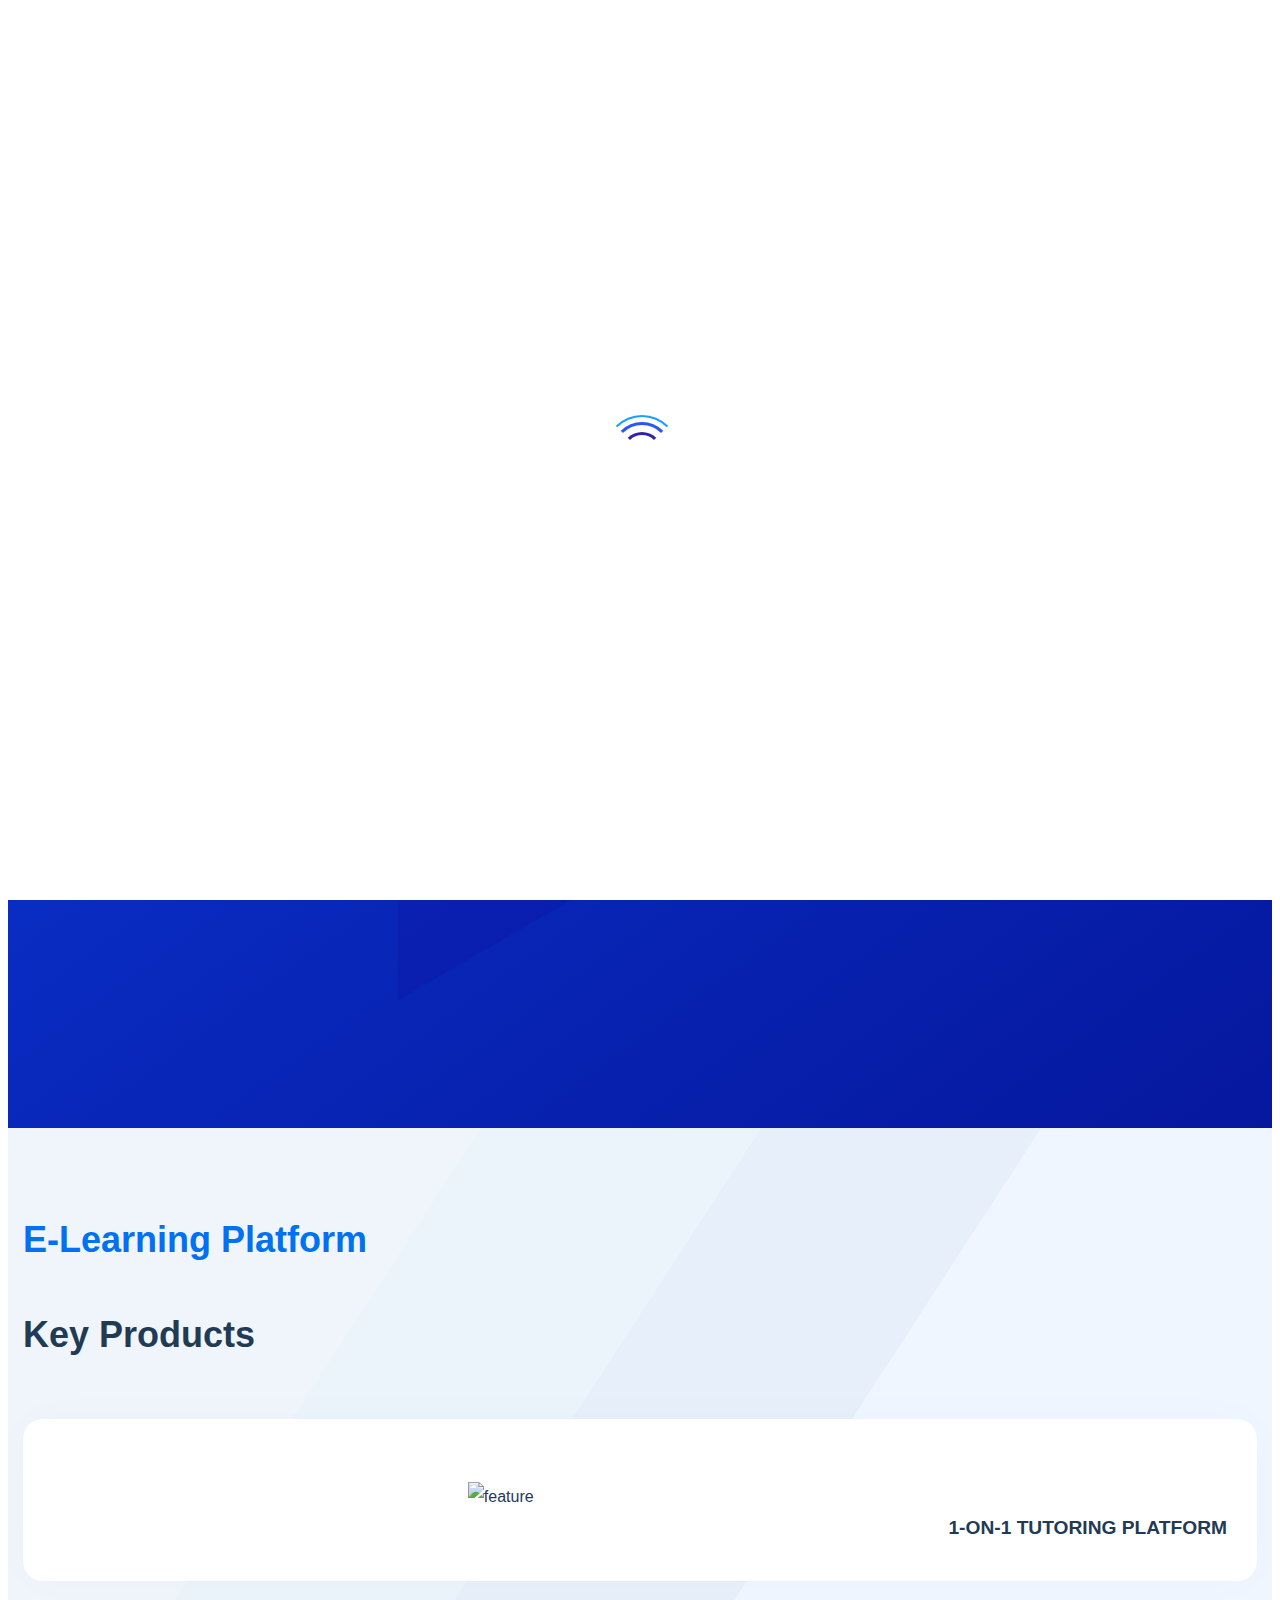
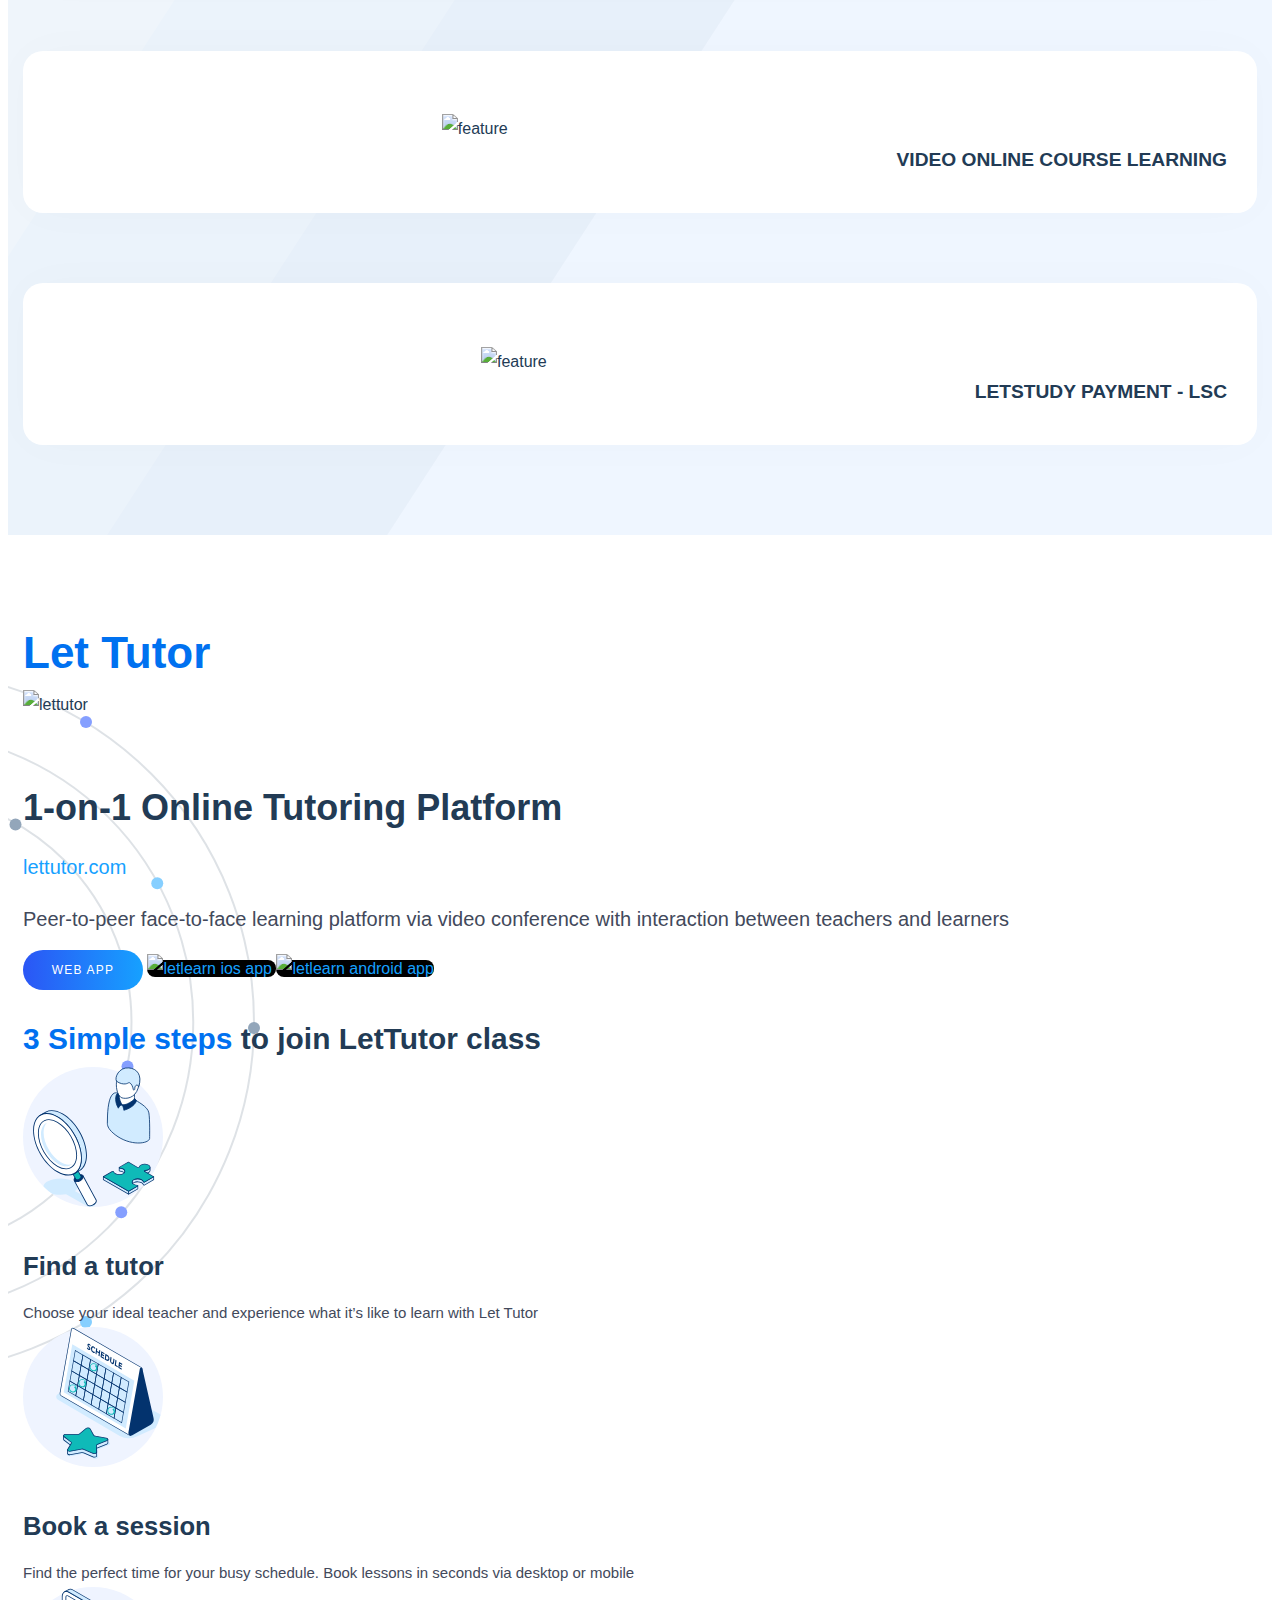
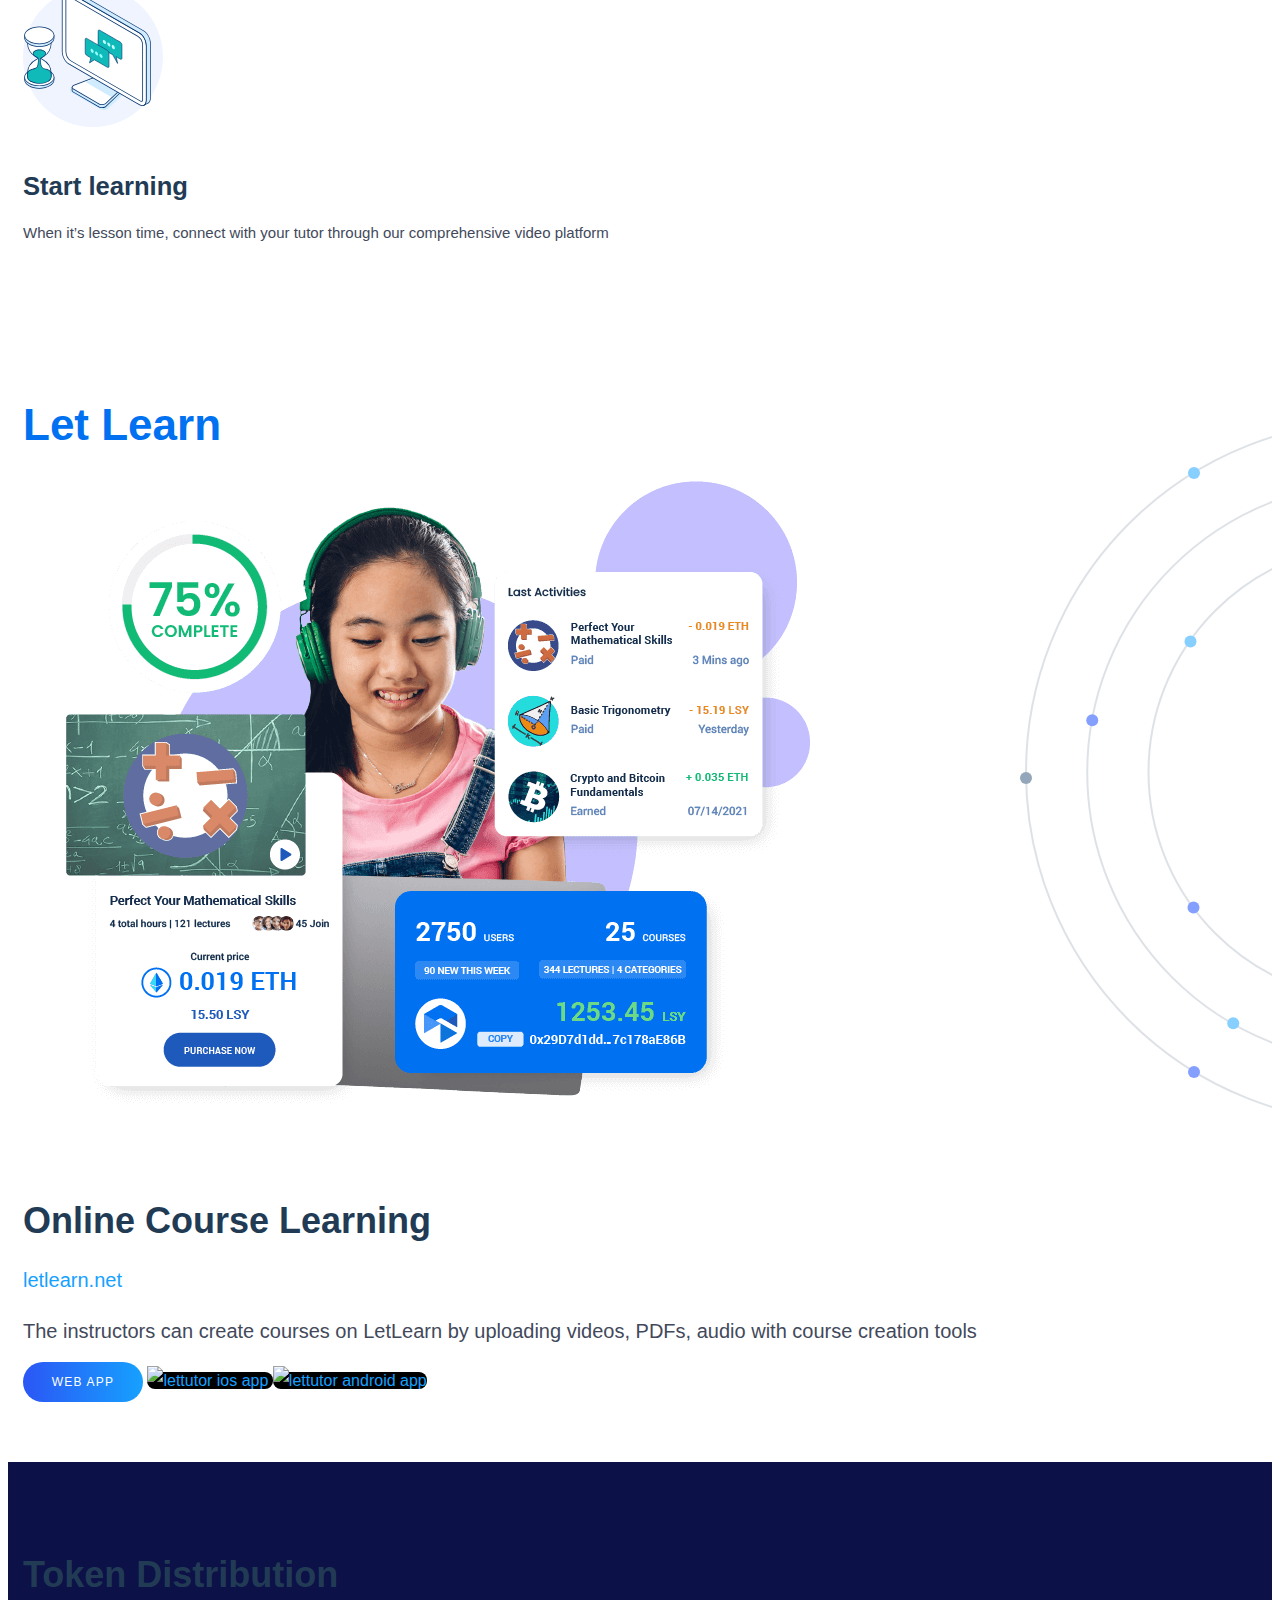
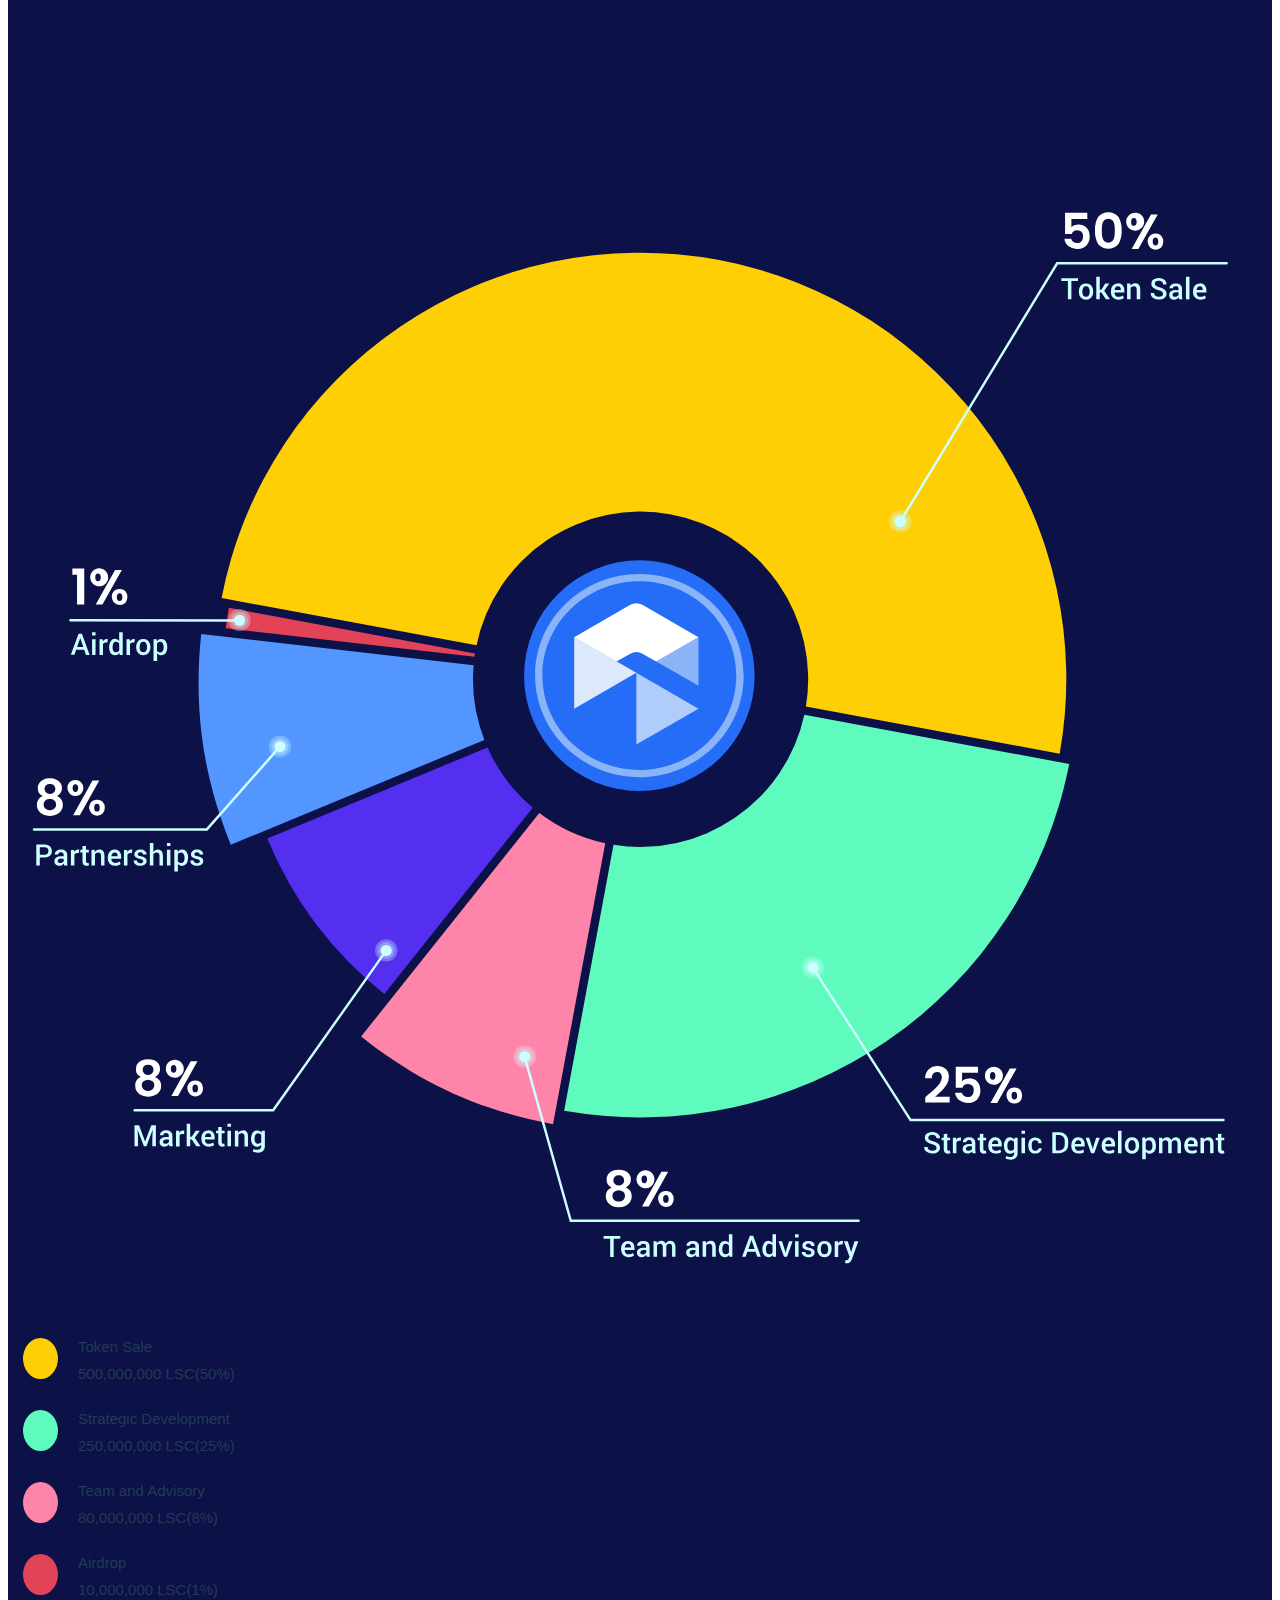
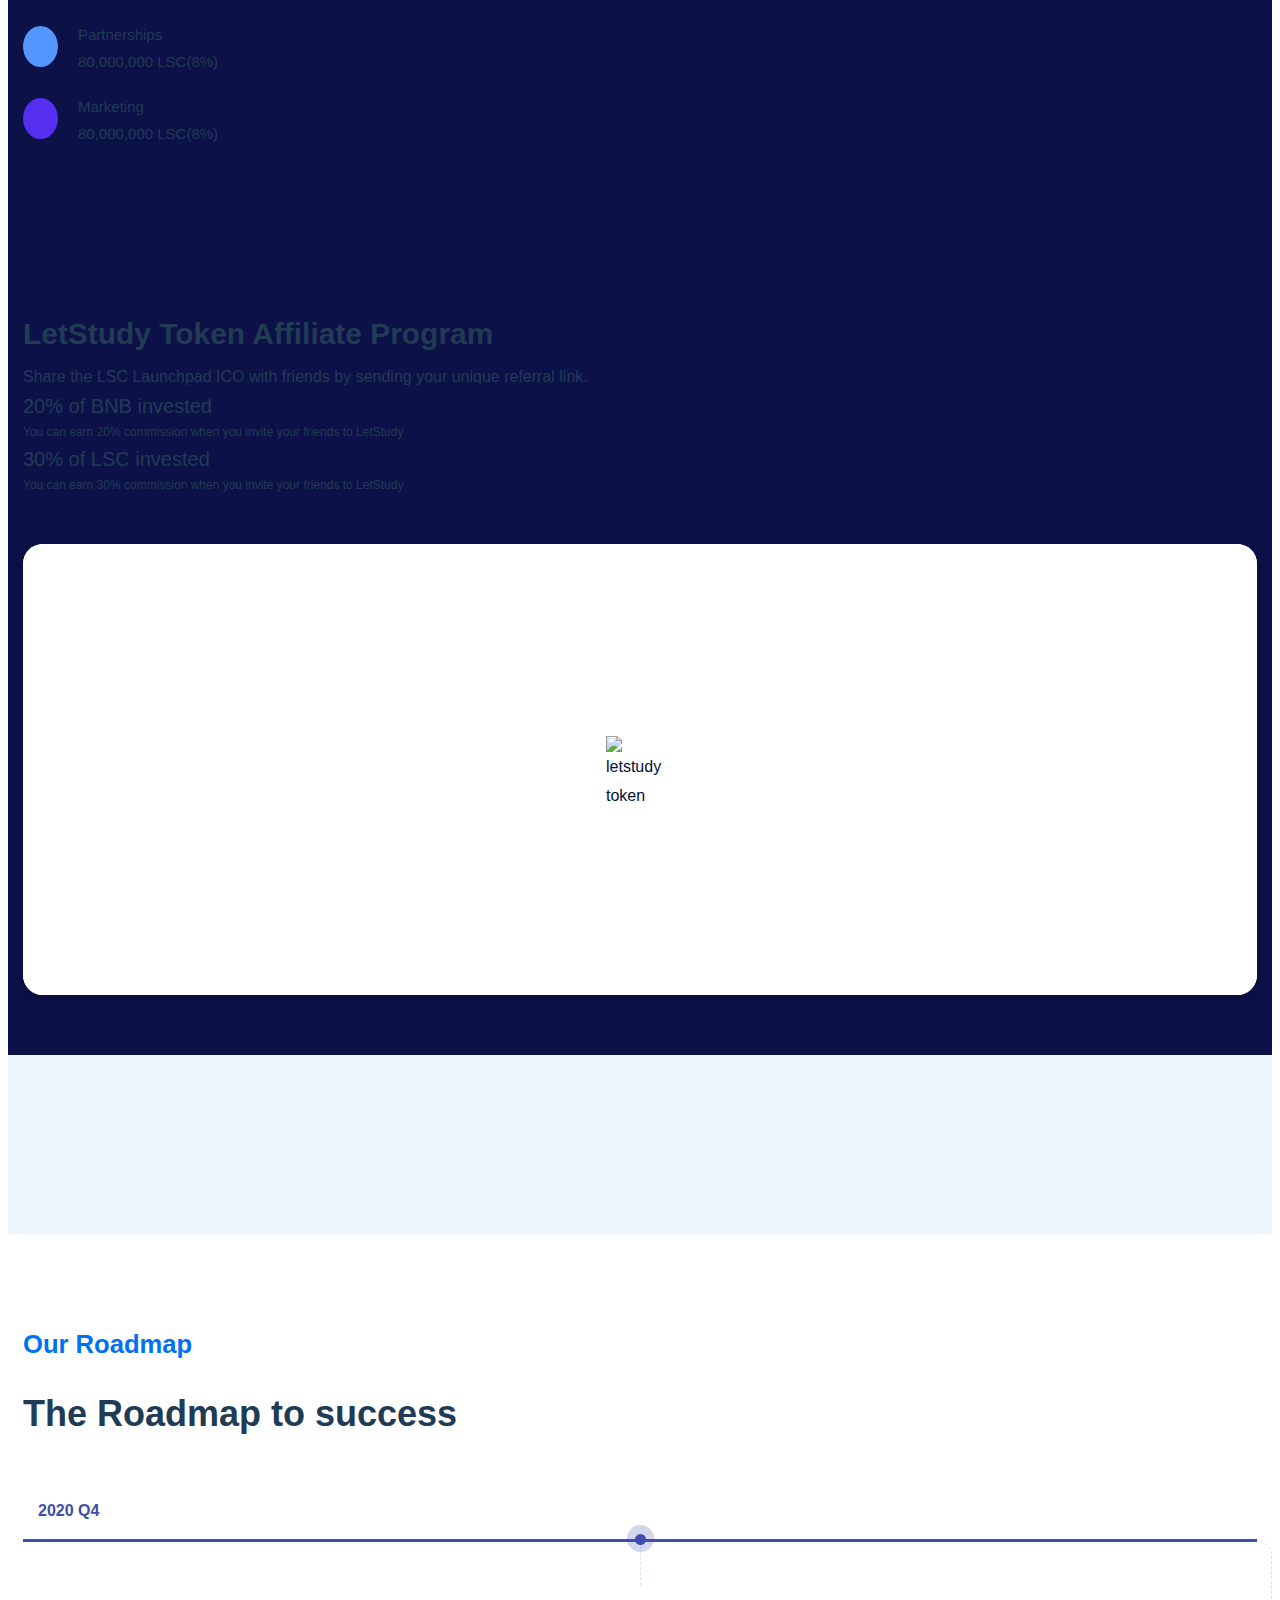
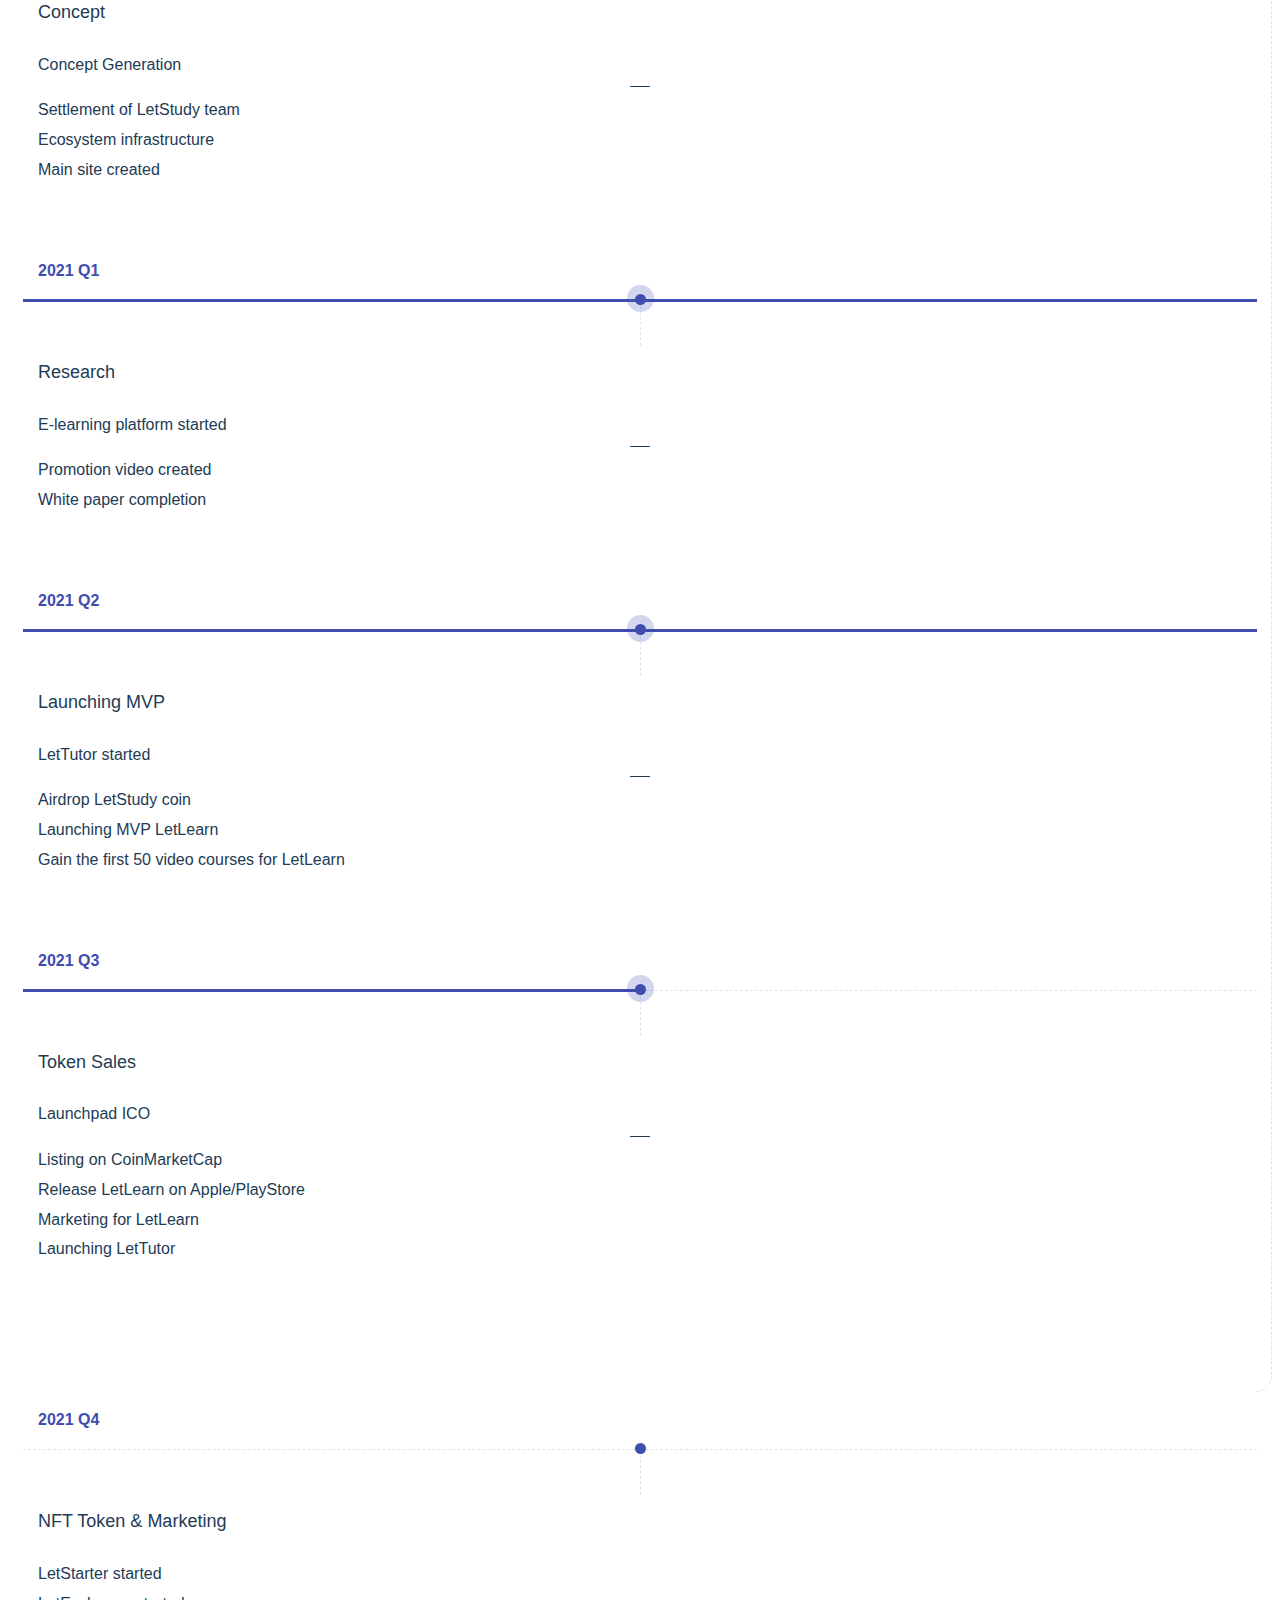
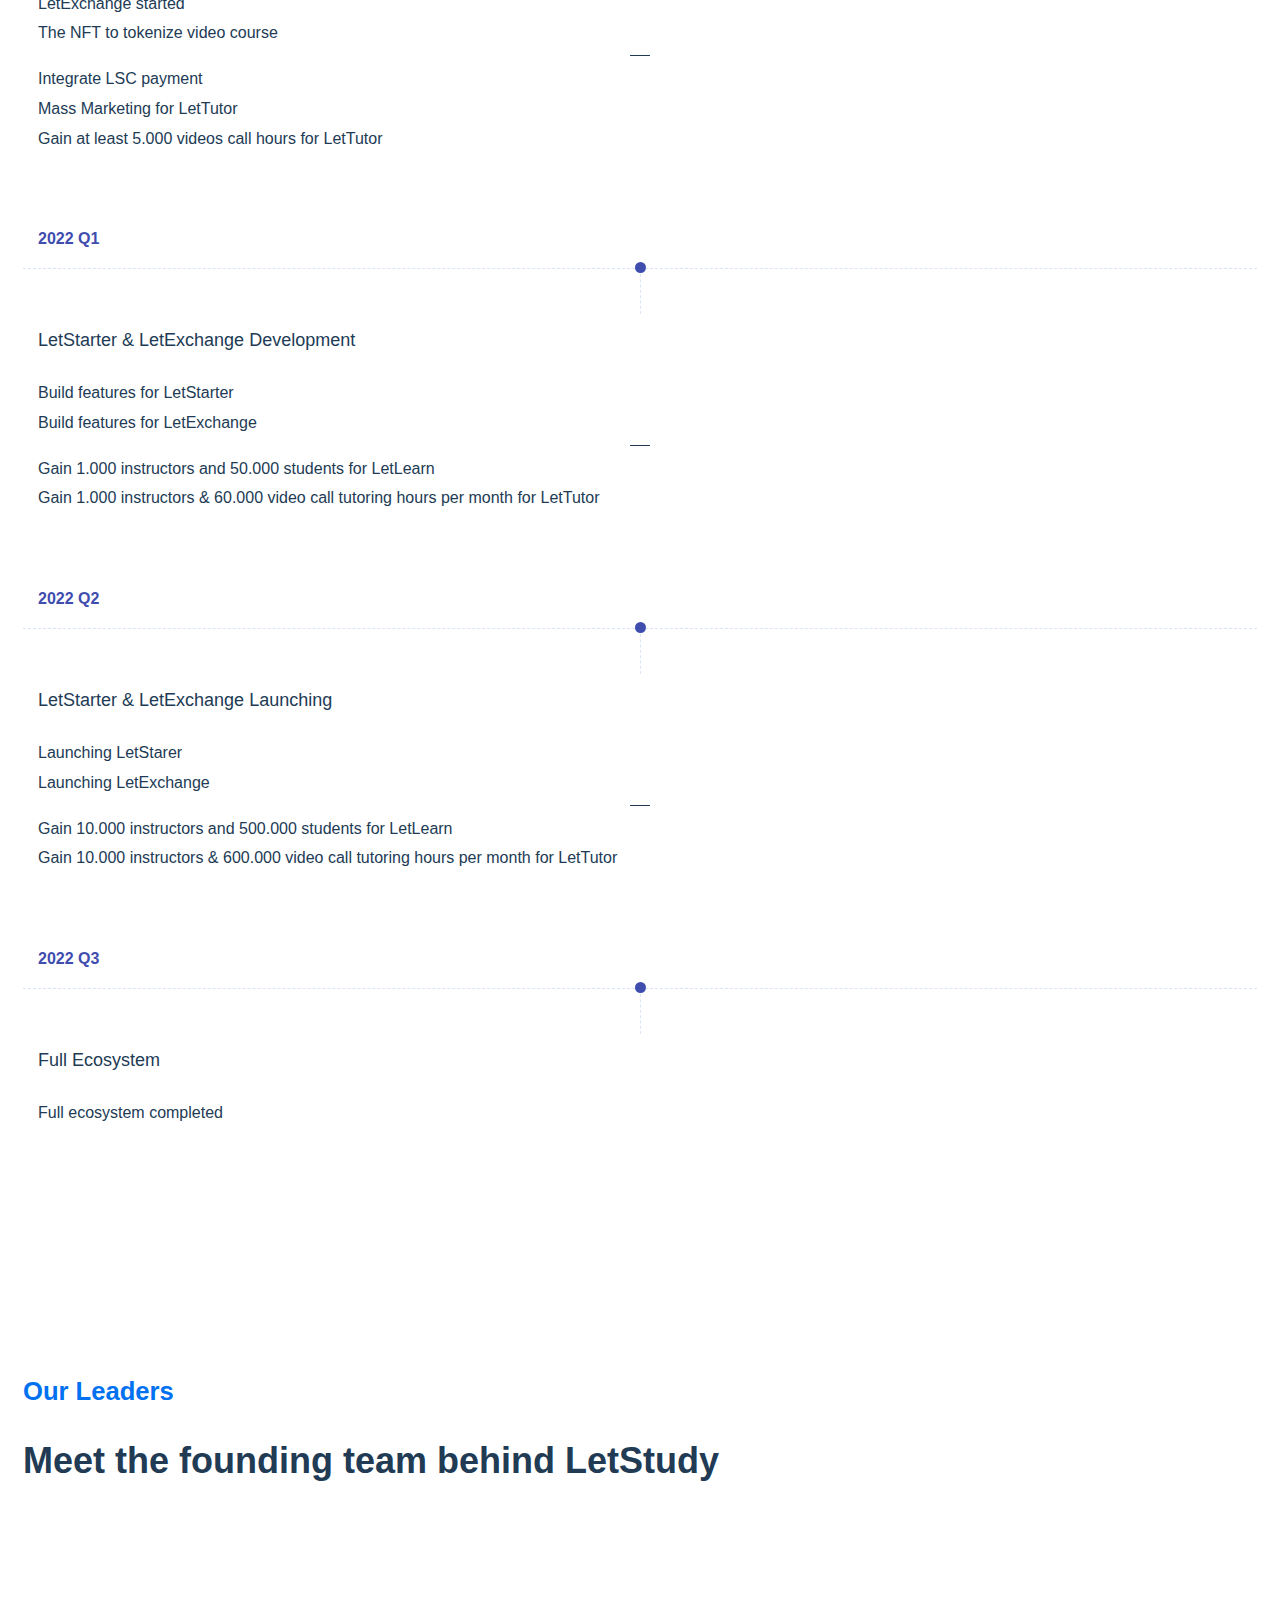
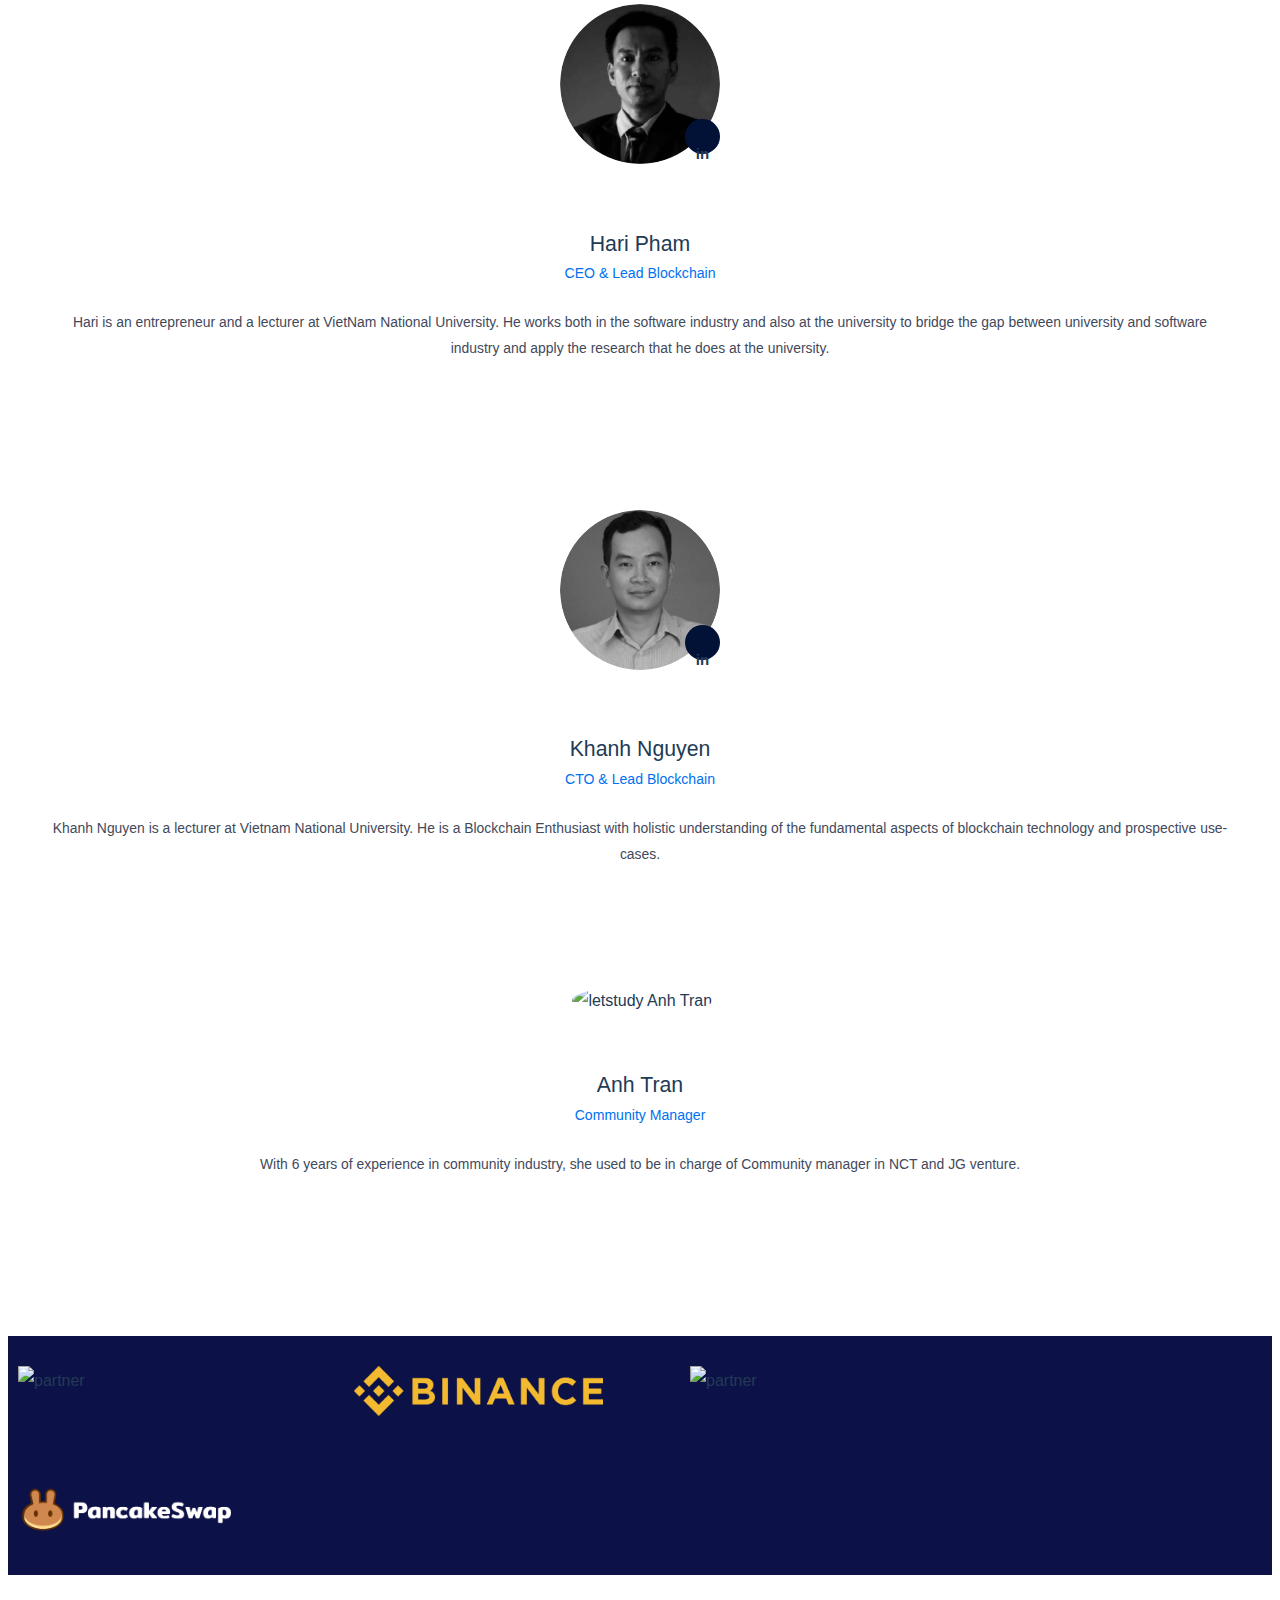
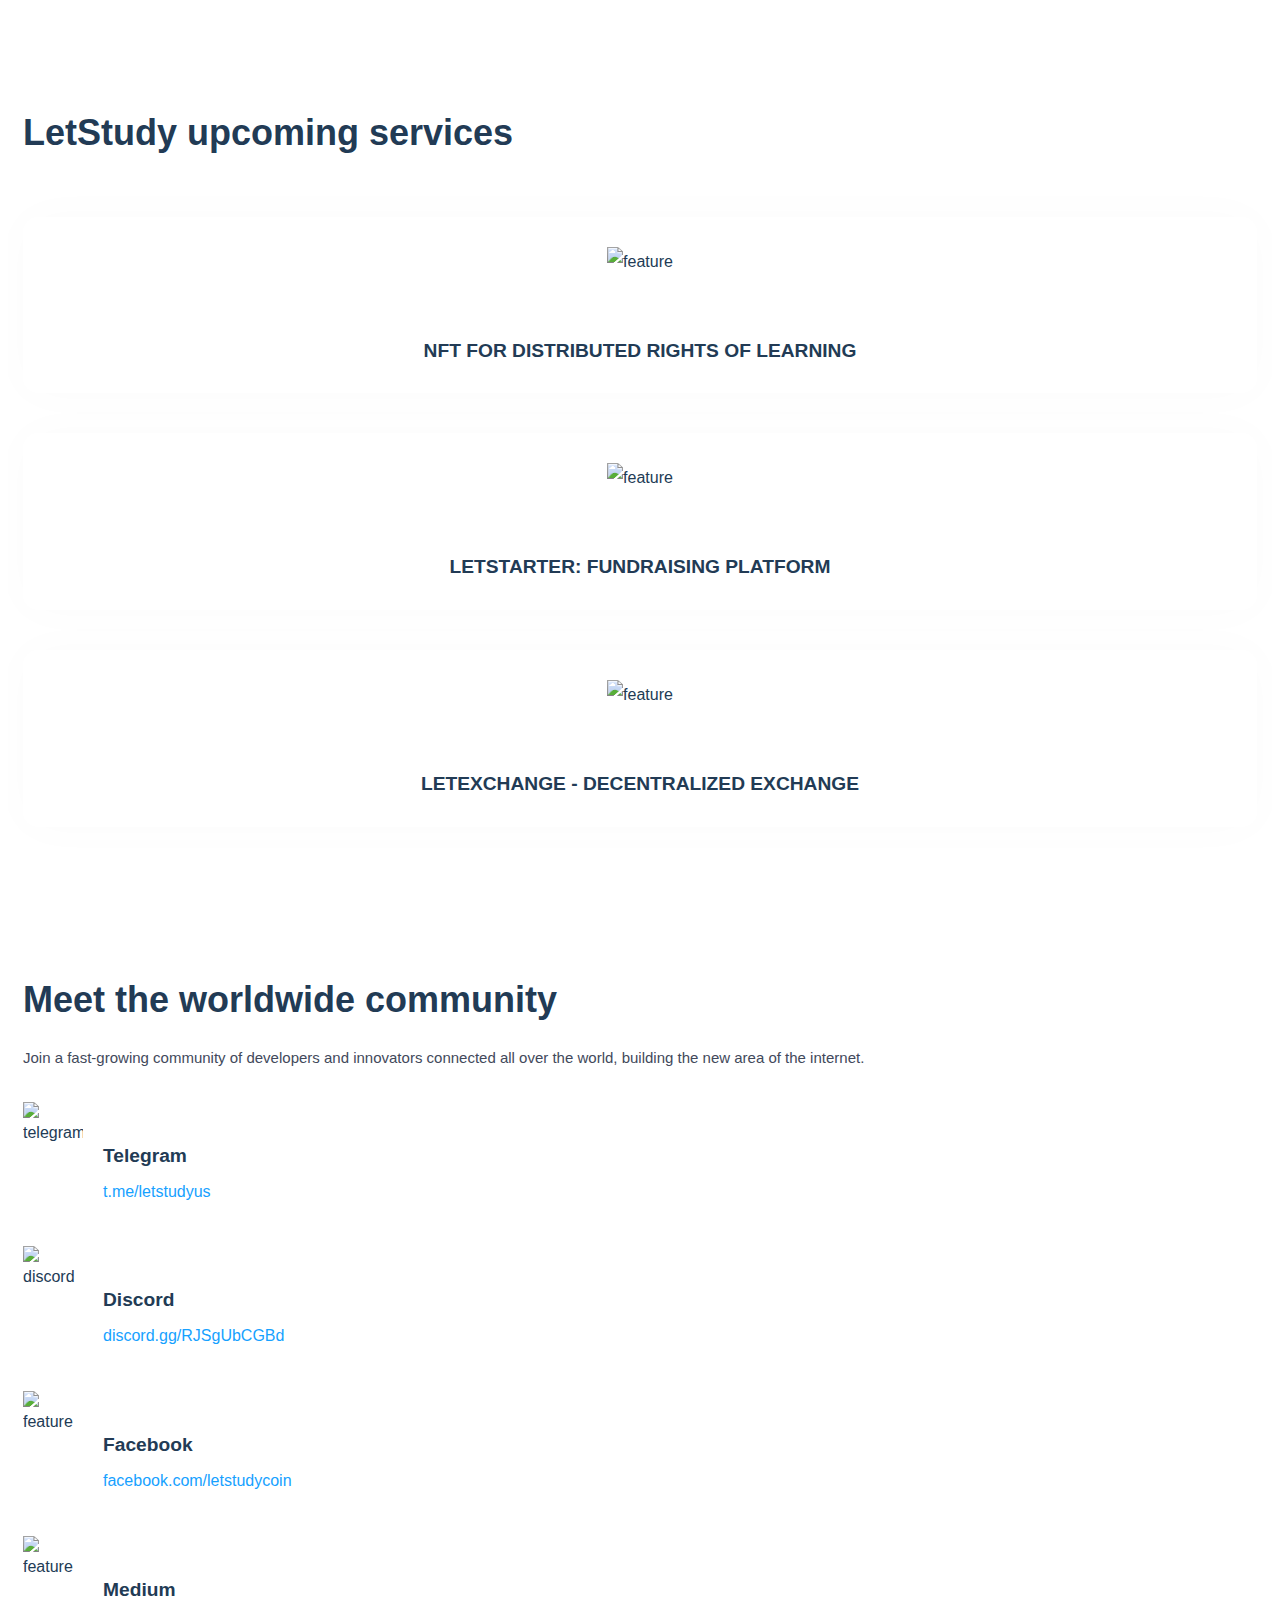
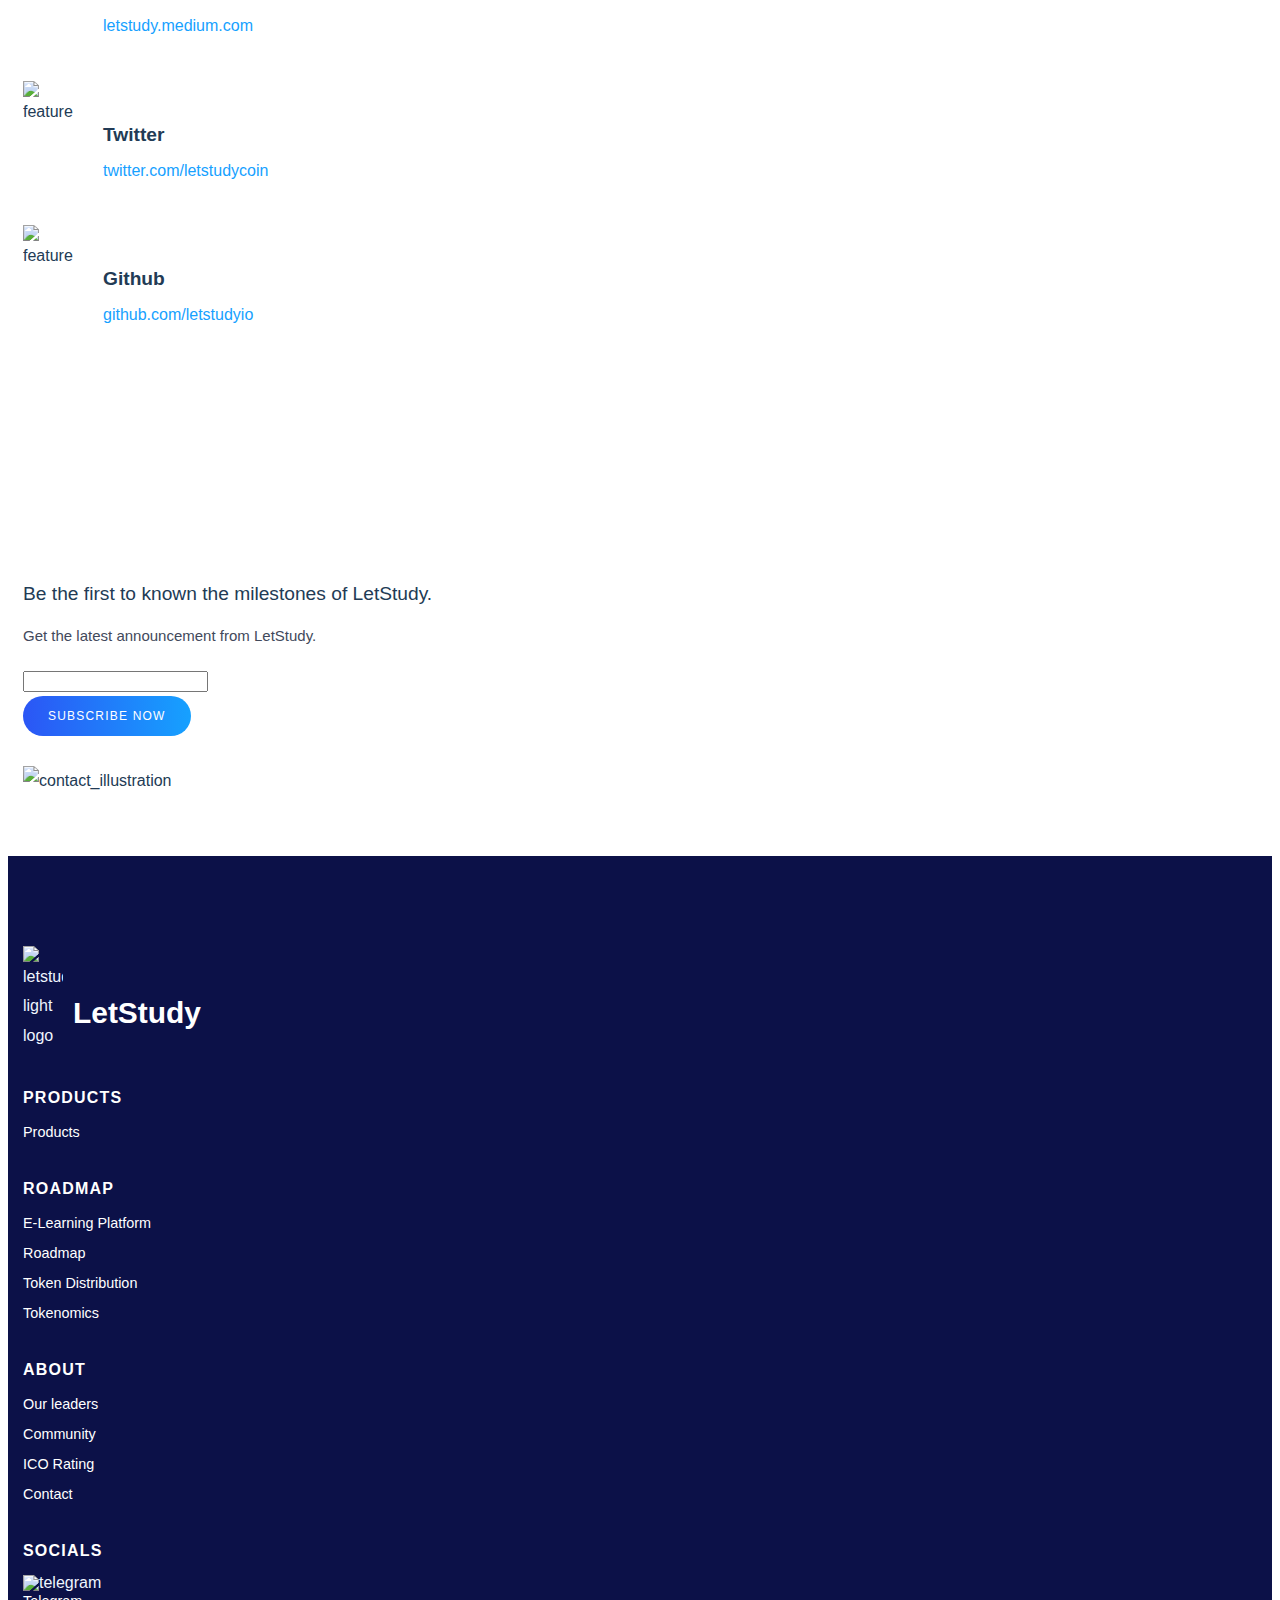
==== commit ccdb9efd: "Update lettutor app links" ====
--- a/index.html
+++ b/index.html
@@ -4,10 +4,8 @@
     <meta charset="utf-8">
     <meta name="author" content="Softnio">
     <meta name="viewport" content="width=device-width, initial-scale=1, shrink-to-fit=no">
-    <meta name="description"
-          content="The LetStudy platform is a blockchain-based decentralized education service platform. The main purpose of LetStudy is to create an ecosystem on blockchain to improve the educational area especially after the Covid pandemic.">
-    <meta name="keywords"
-          content="Cryptocurrency, crypto token, ico, ico crypto price, ico coin price, new crypto ico, upcoming crypto icos, crypto ico news, token icos, ico coin market cap, new token ico, ico coin news, ico token price, new ico coin, coin icos, crypto icos, new ico cryptocurrency, upcoming ico coins, ico coin offering">
+    <meta name="description" content="The LetStudy platform is a blockchain-based decentralized education service platform. The main purpose of LetStudy is to create an ecosystem on blockchain to improve the educational area especially after the Covid pandemic.">
+    <meta name="keywords" content="Cryptocurrency, crypto token, ico, ico crypto price, ico coin price, new crypto ico, upcoming crypto icos, crypto ico news, token icos, ico coin market cap, new token ico, ico coin news, ico token price, new ico coin, coin icos, crypto icos, new ico cryptocurrency, upcoming ico coins, ico coin offering">
     <!-- Fav Icon  -->
     <link rel="shortcut icon" href="./source/logo.svg">
     <!-- Site Title  -->
@@ -15,23 +13,13 @@
 
     <!-- Facebook Pixel Code -->
     <script>
-      !function (f, b, e, v, n, t, s) {
-        if (f.fbq) return;
-        n = f.fbq = function () {
-          n.callMethod ?
-            n.callMethod.apply(n, arguments) : n.queue.push(arguments)
-        };
-        if (!f._fbq) f._fbq = n;
-        n.push = n;
-        n.loaded = !0;
-        n.version = '2.0';
-        n.queue = [];
-        t = b.createElement(e);
-        t.async = !0;
-        t.src = v;
-        s = b.getElementsByTagName(e)[0];
-        s.parentNode.insertBefore(t, s)
-      }(window, document, 'script',
+      !function(f,b,e,v,n,t,s)
+      {if(f.fbq)return;n=f.fbq=function(){n.callMethod?
+        n.callMethod.apply(n,arguments):n.queue.push(arguments)};
+        if(!f._fbq)f._fbq=n;n.push=n;n.loaded=!0;n.version='2.0';
+        n.queue=[];t=b.createElement(e);t.async=!0;
+        t.src=v;s=b.getElementsByTagName(e)[0];
+        s.parentNode.insertBefore(t,s)}(window, document,'script',
         'https://connect.facebook.net/en_US/fbevents.js');
       fbq('init', '335364445036738');
       fbq('track', 'PageView');
@@ -42,19 +30,11 @@
     <!-- End Facebook Pixel Code -->
 
     <!-- Google Tag Manager -->
-    <script>(function (w, d, s, l, i) {
-      w[l] = w[l] || [];
-      w[l].push({
-        'gtm.start':
-          new Date().getTime(), event: 'gtm.js'
-      });
-      var f = d.getElementsByTagName(s)[0],
-        j = d.createElement(s), dl = l != 'dataLayer' ? '&l=' + l : '';
-      j.async = true;
-      j.src =
-        'https://www.googletagmanager.com/gtm.js?id=' + i + dl;
-      f.parentNode.insertBefore(j, f);
-    })(window, document, 'script', 'dataLayer', 'GTM-MXX33WJ');</script>
+    <script>(function(w,d,s,l,i){w[l]=w[l]||[];w[l].push({'gtm.start':
+        new Date().getTime(),event:'gtm.js'});var f=d.getElementsByTagName(s)[0],
+        j=d.createElement(s),dl=l!='dataLayer'?'&l='+l:'';j.async=true;j.src=
+        'https://www.googletagmanager.com/gtm.js?id='+i+dl;f.parentNode.insertBefore(j,f);
+        })(window,document,'script','dataLayer','GTM-MXX33WJ');</script>
     <!-- End Google Tag Manager -->
 
     <!-- Bundle and Base CSS -->
@@ -63,13 +43,12 @@
     <!-- Extra CSS -->
     <link rel="stylesheet" href="assets/css/theme.css?ver=1930">
     <link rel="stylesheet" href="assets/css/style-custom.css">
-    <link rel="stylesheet" href="https://cdn.plyr.io/3.6.8/plyr.css"/>
+    <link rel="stylesheet" href="https://cdn.plyr.io/3.6.8/plyr.css" />
 
     <link rel="canonical" href="http://letstudy.io">
 
     <meta content="LetStudy - A blockchain-based online education platform" property="og:title">
-    <meta content="The LetStudy platform is a blockchain-based decentralized education service platform. The main purpose of LetStudy is to create an ecosystem on blockchain to improve the educational area especially after the Covid pandemic."
-          itemprop="description" property="og:description">
+    <meta content="The LetStudy platform is a blockchain-based decentralized education service platform. The main purpose of LetStudy is to create an ecosystem on blockchain to improve the educational area especially after the Covid pandemic." itemprop="description" property="og:description">
     <meta property="og:image" itemprop="thumbnailUrl" content="https://letstudy.io/source/thumbnail.jpg">
     <meta property="og:image:width" content="800">
     <meta property="og:image:height" content="689">
@@ -77,139 +56,101 @@
     <meta name="twitter:card" value="summary">
     <meta name="twitter:url" content="http://letstudy.io">
     <meta name="twitter:title" content="LetStudy - A blockchain-based online education platform">
-    <meta name="twitter:description"
-          content="The LetStudy platform is a blockchain-based decentralized education service platform. The main purpose of LetStudy is to create an ecosystem on blockchain to improve the educational area especially after the Covid pandemic.">
+    <meta name="twitter:description" content="The LetStudy platform is a blockchain-based decentralized education service platform. The main purpose of LetStudy is to create an ecosystem on blockchain to improve the educational area especially after the Covid pandemic.">
     <meta name="twitter:image" content="https://letstudy.io/source/thumbnail.jpg">
     <meta name="twitter:site" content="@letstudycoin">
     <meta name="twitter:creator" content="@letstudycoin">
 
     <style>
         .menu {
-            flex: 1;
-            justify-content: space-between;
-        }
-
-        .btn {
-            font-weight: 600;
+        flex: 1;
+        justify-content: space-between;
         }
 
         .header-navbar-s1 .menu > .menu-item > a {
-            text-align: center;
-            font-size: 18px;
-            line-height: 1.2;
-            font-weight: 600;
+        text-align: center;
+        font-size: 18px;
+        line-height: 1.2;
         }
 
         .header-navbar-s1 .menu > .menu-item > a:hover {
-            color: #f957cf;
+        color: #f957cf;
         }
 
         .logo-link {
-            display: flex;
-            font-size: 24px;
-            align-items: center;
-            padding-right: 20px;
+        display: flex;
+        font-size: 24px;
+        align-items: center;
+        padding-right: 20px;
         }
 
         .logo-link span {
-            font-family: 'Poppins', sans-serif;
-            font-size: 36px;
-            color: white;
-            font-weight: 600;
+        font-family: 'Poppins', sans-serif;
+        font-size: 36px;
+        color: white;
+        font-weight: 600;
         }
 
         .nk-banner {
+            background: rgb(12,61,223);
+            background: -moz-linear-gradient(144deg, rgba(12,61,223,1) 0%, rgba(5,23,157,1) 100%);
+            background: -webkit-linear-gradient(144deg, rgba(12,61,223,1) 0%, rgba(5,23,157,1) 100%);
+            background: linear-gradient(144deg, rgba(12,61,223,1) 0%, rgba(5,23,157,1) 100%);
+            color: #FFFFFF;
+            background-size: cover;
             position: relative;
-            color: #FFFFFF;
         }
 
         .nk-banner:before {
-            background: rgb(12, 61, 223);
-            background: -moz-linear-gradient(144deg, rgba(12, 61, 223, 1) 0%, rgba(5, 23, 157, 1) 100%);
-            background: -webkit-linear-gradient(144deg, rgba(12, 61, 223, 1) 0%, rgba(5, 23, 157, 1) 100%);
-            background: linear-gradient(144deg, rgba(12, 61, 223, 1) 0%, rgba(5, 23, 157, 1) 100%);
-            background-size: cover;
-            clip-path: polygon(0 0, 0 100%, 100% 75%, 100% 0);
-            z-index: -1;
-            content: ' ';
-            position: absolute;
-            width: 100%;
-            height: 100%;
-        }
-
-        @media (max-width: 767px) {
-            .nk-banner:before {
-                clip-path: polygon(0 0, 0 100%, 100% 80%, 100% 0);
-            }
-        }
-
-        .nk-banner:after {
-            content: ' ';
-            background-image: url(source/hero_bg.png);
-            background-size: cover;
-            position: absolute;
-            width: 100%;
-            height: 100%;
-            background-repeat: no-repeat;
-            background-position: 0%;
-            z-index: -1;
-        }
-
-        .project-dot {
-            height: 12px;
-            width: 12px;
-            margin-top: 5px;
-            margin-right: 5px;
-            background-color: #fff;
-            border-radius: 50%;
-            display: inline-block;
-            opacity: 0.6;
-        }
-
-        .project-dot-last {
-            margin-right: 20px;
-            background-color: #bbb;
+        content: ' ';
+        background-image: url(source/hero_bg.png);
+        background-size: cover;
+        position: absolute;
+        width: 100%;
+        height: 100%;
+        background-repeat: no-repeat;
+        background-position: 0%;
         }
 
         .has-fixed:not(.is-dark) .header-main {
-            background-color: #0C3DDF;
-            background-size: cover;
+        background-color: #0C3DDF;
+        background-size: cover;
         }
 
         .text-pink {
-            color: #F957CF;
+        color: #F957CF;
         }
 
         .countdown-s4 .countdown-time {
-            color: #F957CF;
+        color: #F957CF;
         }
 
         .countdown-header-icon {
-            max-width: 80px;
+        max-width: 80px;
         }
 
         .token-status-s4 {
-            background: url(source/hero_background.svg);
-            background-size: contain;
-            background-position: center;
-            min-height: 600px;
-            max-width: 540px;
-            margin: 0 auto;
-            background-repeat: no-repeat;
+        background: url(source/hero_background.svg);
+        background-size: contain;
+        background-position: center;
+        min-height: 600px;
+        max-width: 540px;
+        margin: 0 auto;
+        background-repeat: no-repeat;
         }
 
         .icon-square {
-            display: inline-flex;
-            align-items: center;
-            justify-content: center;
-            height: 50px;
-            width: 50px;
-            border-radius: 10px;
-            background: #FFF;
+        display: inline-flex;
+        align-items: center;
+        justify-content: center;
+        height: 50px;
+        width: 50px;
+        border-radius: 10px;
+        background: #FFF;
         }
 
         .btn-rg.btn-grad.btn-light {
-            background: #eff6ff;
+        background: #eff6ff;
         }
 
         .btn-rg.btn-grad.btn-light:before {
@@ -221,47 +162,41 @@
         }
 
         .cpn-links li {
-            padding: 10px;
-            margin-bottom: 10px;
+        padding: 10px;
         }
 
         .feature-s8-alt .feature-icon {
-            position: inherit;
-            left: inherit;
-            top: inherit;
-            transform: inherit;
+        position: inherit;
+        left: inherit;
+        top: inherit;
+        transform: inherit;
         }
 
         .feature.card {
-            border-radius: 20px;
-            height: 100%;
+        border-radius: 20px;
+        height: 100%;
         }
 
         .text-orange {
-            color: #E58D20;
+        color: #E58D20;
         }
 
         .text-green {
-            color: #14BC77;
+        color: #14BC77;
         }
 
         .store-button {
             cursor: pointer;
-            max-width: 50px;
+            max-width: 140px;
             border-radius: 8px;
-            position: relative;
-        }
-
-        .store-button img {
-            width: 100%;
-            height: 100%;
+            background-color: #000000;
         }
 
         .bg-blue {
-            background: rgb(12, 61, 223);
-            background: -moz-linear-gradient(144deg, rgba(12, 61, 223, 1) 0%, rgba(5, 23, 157, 1) 100%);
-            background: -webkit-linear-gradient(144deg, rgba(12, 61, 223, 1) 0%, rgba(5, 23, 157, 1) 100%);
-            background: linear-gradient(144deg, rgba(12, 61, 223, 1) 0%, rgba(5, 23, 157, 1) 100%);
+            background: rgb(12,61,223);
+            background: -moz-linear-gradient(144deg, rgba(12,61,223,1) 0%, rgba(5,23,157,1) 100%);
+            background: -webkit-linear-gradient(144deg, rgba(12,61,223,1) 0%, rgba(5,23,157,1) 100%);
+            background: linear-gradient(144deg, rgba(12,61,223,1) 0%, rgba(5,23,157,1) 100%);
             color: #FFF;
             position: relative;
         }
@@ -279,1139 +214,946 @@
         }
 
         .section-b, .section {
-            padding-bottom: 60px;
-            padding-top: 60px;
+        padding-bottom: 60px;
+        padding-top: 60px;
         }
 
         .nk-ovm {
-            display: none;
-        }
-
+        display: none;
+        }
         .list-check li:before {
-            content: ' ';
-        }
-
+        content: ' ';
+        }
         .list-check-s3 li.check-yellow:before {
-            background: #FFCF05;
-        }
-
+        background: #FFCF05;
+        }
         .list-check-s3 li.check-mint:before {
-            background: #5FFABE;
-        }
-
+        background: #5FFABE;
+        }
         .list-check-s3 li.check-pink:before {
-            background: #FF84AA;
-        }
-
+        background: #FF84AA;
+        }
         .list-check-s3 li.check-red:before {
-            background: #E24359;
-        }
-
+        background: #E24359;
+        }
         .list-check-s3 li.check-blue:before {
-            background: #5496FF;
-        }
-
+        background: #5496FF;
+        }
         .list-check-s3 li.check-violet:before {
-            background: #542FEF;
-        }
-
-        .toggle-line {
-            color: #fff;
-        }
-
-        .partner-list-left .partner-logo-s2, .partner-list-left .partner-logo-s3 {
-            text-align: center;
+        background: #542FEF;
+        }
+        .toggle-line{
+        color: #fff;
         }
     </style>
 </head>
 
 
 <body class="nk-body body-wider mode-onepage">
-<!-- Google Tag Manager (noscript) -->
-<noscript>
-    <iframe src="https://www.googletagmanager.com/ns.html?id=GTM-MXX33WJ"
-            height="0" width="0" style="display:none;visibility:hidden"></iframe>
-</noscript>
-<!-- End Google Tag Manager (noscript) -->
-
-<div class="nk-wrap">
-    <header class="nk-header page-header is-sticky is-shrink is-transparent is-light" id="header">
-        <!-- Header @@ss -->
-        <div class="header-main">
-            <div class="header-container container">
-                <div class="header-wrap">
-                    <!-- Logo @@ss -->
-                    <div class="header-logo logo">
-                        <a href="./" class="logo-link">
-                            <img class="logo-dark mr-2" src="source/logo_text.svg" alt="LetStudy logo">
-                            <img class="logo-light mr-2" src="source/logo_text.svg" alt="LetStudy logo">
-                        </a>
-                    </div>
-
-                    <!-- Menu Toogle @@ss -->
-                    <div class="header-nav-toggle">
-                        <a href="#" class="navbar-toggle" data-menu-toggle="header-menu">
-                            <div class="toggle-line">
-                                <span></span>
+    <!-- Google Tag Manager (noscript) -->
+    <noscript><iframe src="https://www.googletagmanager.com/ns.html?id=GTM-MXX33WJ"
+    height="0" width="0" style="display:none;visibility:hidden"></iframe></noscript>
+    <!-- End Google Tag Manager (noscript) -->
+
+    <div class="nk-wrap">
+        <header class="nk-header page-header is-sticky is-shrink is-transparent is-light" id="header">
+            <!-- Header @@ss -->
+            <div class="header-main">
+                <div class="header-container container">
+                    <div class="header-wrap">
+                        <!-- Logo @@ss -->
+                        <div class="header-logo logo">
+                            <a href="./" class="logo-link">
+                                <img class="logo-dark mr-2" src="source/light_logo.svg" alt="LetStudy logo">
+                                <img class="logo-light mr-2" src="source/light_logo.svg" alt="LetStudy logo">
+                                <span>
+                                    LetStudy
+                                </span>
+                            </a>
+                        </div>
+
+                        <!-- Menu Toogle @@ss -->
+                        <div class="header-nav-toggle">
+                            <a href="#" class="navbar-toggle" data-menu-toggle="header-menu">
+                                <div class="toggle-line">
+                                    <span></span>
+                                </div>
+                            </a>
+                        </div>
+
+                        <!-- Menu @@ss -->
+                        <div class="header-navbar header-navbar-s1">
+                            <nav class="header-menu" id="header-menu">
+                                <ul class="menu">
+                                    <li class="menu-item"><a class="menu-link nav-link" href="#why">KEY PRODUCTS</a></li>
+                                    <li class="menu-item"><a class="menu-link nav-link" href="#token">LSC TOKEN</a></li>
+                                    <li class="menu-item"><a class="menu-link nav-link" href="#roadmap">ROADMAP</a></li>
+                                    <li class="menu-item"><a class="menu-link nav-link" href="#team">TEAM</a></li>
+                                    <li class="menu-item"><a id="btn__buy_token" class="btn__buy_token menu-link nav-link" data-url='http://app.letstudy.io/' href="http://app.letstudy.io/" target="_blank">BUY TOKEN</a></li>
+                                </ul>
+                            </nav>
+                        </div><!-- .header-navbar @@ee -->
+                    </div>
+                </div>
+            </div><!-- .header-main @@ee -->
+            <!-- Banner @@ss -->
+            <div class="header-banner bg-light ov-h header-banner-jasmine">
+                <div class="nk-banner">
+                    <div class="banner banner-fs banner-single">
+                        <div class="container pt-25vh">
+                            <div class="banner-caption text-center">
+                                <h1 class="title pr-md-4 text-white"><span class="text-pink font-weight-bold">LETSTUDY PLATFORM</span><br class="d-xl-block">BLOCKCHAIN-BASED ONLINE EDUCATION</h1>
+                                <div class="fs-lg">
+                                    The LetStudy platform is a blockchain-based decentralized education service platform.
+                                    The main purpose of LetStudy is to create an ecosystem on blockchain to improve the
+                                    educational area, especially after the Covid pandemic.
+                                </div>
+                                <div class="cpn-action">
+                                    <div class="mb-5">
+                                        <a class="btn btn-rg btn-grad btn-grad-alt mr-2" target="_blank" href="https://t.me/letstudyus">TELEGRAM</a>
+                                        <a class="btn btn-light btn-rg btn-grad" target="_blank" href="whitepaper.pdf">WHITEPAPER</a>
+                                    </div>
+                                </div>
+                                <ul class="cpn-links text-center">
+                                    <li>
+                                        <a class="link link-primary" target="_blank" href="https://t.me/letstudyus">
+                                            <em class="link-icon icon-square">
+                                                <img alt="letstudy community telegram" src="source/ic_lsy_letstudy_community_telegram.svg" />
+                                            </em>
+                                        </a>
+                                    </li>
+                                    <li>
+                                        <a class="link link-primary" target="_blank" href="https://www.facebook.com/letstudycoin">
+                                            <em class="link-icon icon-square">
+                                                <img alt="letstudy community facebook" src="source/ic_lsy_letstudy_community_facebook.svg" />
+                                            </em>
+                                        </a>
+                                    </li>
+                                    <li>
+                                        <a class="link link-primary video-play" target="_blank" href="https://twitter.com/letstudycoin">
+                                            <em class="link-icon icon-square ">
+                                                <img alt="letstudy community twitter" src="source/ic_lsy_letstudy_community_twitter.svg" />
+                                            </em>
+                                        </a>
+                                    </li>
+                                    <li>
+                                        <a class="link link-primary" target="_blank" href="https://discord.gg/RJSgUbCGBd">
+                                            <em class="link-icon icon-square">
+                                                <img alt="letstudy community discord" src="source/ic_lsy_letstudy_community_discord.svg" />
+                                            </em>
+                                        </a>
+                                    </li>
+                                    <li>
+                                        <a class="link link-primary" target="_blank" href="https://letstudy.medium.com/">
+                                            <em class="link-icon icon-square ">
+                                                <img alt="letstudy community medium" src="source/ic_lsy_letstudy_community_medium.svg" />
+                                            </em>
+                                        </a>
+                                    </li>
+                                    <li>
+                                        <a class="link link-primary video-play" target="_blank" href="https://github.com/letstudyio">
+                                            <em class="link-icon icon-square ">
+                                                <img alt="letstudy community github" src="source/ic_lsy_letstudy_community_github.svg" />
+                                            </em>
+                                        </a>
+                                    </li>
+                                </ul>
                             </div>
-                        </a>
-                    </div>
-
-                    <!-- Menu @@ss -->
-                    <div class="header-navbar header-navbar-s1">
-                        <nav class="header-menu" id="header-menu">
-                            <ul class="menu">
-                                <li class="menu-item"><a class="menu-link nav-link" href="#why">KEY PRODUCTS</a></li>
-                                <li class="menu-item"><a class="menu-link nav-link" href="#token">LSC TOKEN</a></li>
-                                <li class="menu-item"><a class="menu-link nav-link" href="#roadmap">ROADMAP</a></li>
-                                <li class="menu-item"><a class="menu-link nav-link" href="#team">TEAM</a></li>
-                                <li class="menu-item"><a id="btn__buy_token" class="btn__buy_token menu-link nav-link"
-                                                         data-url='http://app.letstudy.io/'
-                                                         href="http://app.letstudy.io/" target="_blank">BUY TOKEN</a>
-                                </li>
-                            </ul>
-                        </nav>
-                    </div><!-- .header-navbar @@ee -->
-                </div>
-            </div>
-        </div><!-- .header-main @@ee -->
-        <!-- Banner @@ss -->
-        <div class="header-banner ov-h header-banner-jasmine">
-            <div class="nk-banner">
-                <div class="banner banner-fs banner-single">
-                    <div class="container">
-                        <div class="row justify-content-center">
-                            <div class="col-12 col-lg-6">
-                                <div class="banner-caption text-center">
-                                    <h1 class="title pr-md-4 text-white"><span class="text-pink font-weight-bold">LETSTUDY PLATFORM</span><br
-                                            class="d-xl-block">BLOCKCHAIN-BASED ONLINE EDUCATION</h1>
-                                    <div class="fs-lg">
-                                        The LetStudy platform is a blockchain-based decentralized education service
-                                        platform.
-                                        The main purpose of LetStudy is to create an ecosystem on blockchain to improve
-                                        the
-                                        educational area, especially after the Covid pandemic.
-                                    </div>
-                                    <div class="cpn-action">
-                                        <div class="mb-5">
-                                            <a class="btn btn-primary mr-2" target="_blank"
-                                               href="https://t.me/letstudyus">TELEGRAM</a>
-                                            <a class="btn btn-light" target="_blank"
-                                               href="whitepaper.pdf">WHITEPAPER</a>
-                                        </div>
-                                    </div>
-                                    <ul class="cpn-links text-center">
-                                        <li>
-                                            <a class="link link-primary" target="_blank" href="https://t.me/letstudyus">
-                                                <em class="link-icon icon-square">
-                                                    <img alt="letstudy community telegram"
-                                                         src="source/ic_lsy_letstudy_community_telegram.svg"/>
-                                                </em>
-                                            </a>
-                                        </li>
-                                        <li>
-                                            <a class="link link-primary" target="_blank"
-                                               href="https://www.facebook.com/letstudycoin">
-                                                <em class="link-icon icon-square">
-                                                    <img alt="letstudy community facebook"
-                                                         src="source/ic_lsy_letstudy_community_facebook.svg"/>
-                                                </em>
-                                            </a>
-                                        </li>
-                                        <li>
-                                            <a class="link link-primary video-play" target="_blank"
-                                               href="https://twitter.com/letstudycoin">
-                                                <em class="link-icon icon-square ">
-                                                    <img alt="letstudy community twitter"
-                                                         src="source/ic_lsy_letstudy_community_twitter.svg"/>
-                                                </em>
-                                            </a>
-                                        </li>
-                                        <li>
-                                            <a class="link link-primary" target="_blank"
-                                               href="https://discord.gg/RJSgUbCGBd">
-                                                <em class="link-icon icon-square">
-                                                    <img alt="letstudy community discord"
-                                                         src="source/ic_lsy_letstudy_community_discord.svg"/>
-                                                </em>
-                                            </a>
-                                        </li>
-                                        <li>
-                                            <a class="link link-primary" target="_blank"
-                                               href="https://letstudy.medium.com/">
-                                                <em class="link-icon icon-square ">
-                                                    <img alt="letstudy community medium"
-                                                         src="source/ic_lsy_letstudy_community_medium.svg"/>
-                                                </em>
-                                            </a>
-                                        </li>
-                                        <li>
-                                            <a class="link link-primary video-play" target="_blank"
-                                               href="https://github.com/letstudyio">
-                                                <em class="link-icon icon-square ">
-                                                    <img alt="letstudy community github"
-                                                         src="source/ic_lsy_letstudy_community_github.svg"/>
-                                                </em>
-                                            </a>
-                                        </li>
-                                    </ul>
-                                </div>
-                            </div>
-                            <div class="col-12 col-lg-6">
-                                <div class="project-info">
-                                    <div class="project-tab__nav">
-                                        <span class="project-dot"></span>
-                                        <span class="project-dot"></span>
-                                        <span class="project-dot project-dot-last"></span>
-                                        <ul class="nav nav-pills pills-header flex-nowrap swiper-wrapper"
-                                            role="tablist">
-
-                                            <li class="nav-item">
-                                                <a class="project-tab__link active text-center mx-auto"
-                                                   data-toggle="pill"
-                                                   href="#pills-lettutor" role="tab" aria-controls="pills-lettutor"
-                                                   aria-selected="false">
-                                                    <p class="project-tab__title">Let Tutor</p>
-                                                </a>
-                                            </li>
-                                            <li class="nav-item">
-                                                <a class="project-tab__link text-center mx-auto" data-toggle="pill"
-                                                   href="#pills-letlearn" role="tab" aria-controls="pills-letlearn"
-                                                   aria-selected="false">
-                                                    <p class="project-tab__title">Let Learn</p>
-                                                </a>
-                                            </li>
-                                        </ul>
-                                    </div>
-                                    <div class="tab-content project-tab__content">
-                                        <div class="project-tab__pane tab-pane active show" id="pills-lettutor"
-                                             role="tabpanel"
-                                             aria-labelledby="pills-lettutor-tab">
-                                            <h4 class="project__title">Let Tutor - Online Tutoring System</h4>
-                                            <div class="project-stats-row project-stats-mobile">
-                                                <div class="project-stats-item">
-                                                    <div class="project-stats-box highlighted">
-                                                        <img class="project-stats-img"
-                                                             src="assets/images/ic_total.svg"/>
-                                                        <div class="project-stats-info">Total Gain
-                                                            <div class="project-stats-value">
-                                                                $
-                                                                <span>1,000.00</span>
-                                                            </div>
-                                                        </div>
-                                                    </div>
-                                                </div>
-                                                <div class="project-stats-item">
-                                                    <div class="project-stats-box highlighted">
-                                                        <img class="project-stats-img"
-                                                             src="assets/images/ic_sessions.svg"/>
-                                                        <div class="project-stats-info">Total sessions
-                                                            <div class="project-stats-value">
-                                                                2324
-                                                            </div>
-                                                        </div>
-                                                    </div>
-                                                </div>
-                                            </div>
-                                            <div class="project-stats-row slider-project-stats">
-                                                <div class="project-stats-item slide">
-                                                    <div class="project-stats-box">
-                                                        <div class="project-stats-info">Bookings
-                                                            <div class="project-stats-value">
-                                                                3221
-                                                            </div>
-                                                        </div>
-                                                    </div>
-                                                </div>
-                                                <div class="project-stats-item slide">
-                                                    <div class="project-stats-box">
-                                                        <div class="project-stats-info">Hours studied
-                                                            <div class="project-stats-value">
-                                                                3452
-                                                            </div>
-                                                        </div>
-                                                    </div>
-                                                </div>
-                                                <div class="project-stats-item slide">
-                                                    <div class="project-stats-box">
-                                                        <div class="project-stats-info">Members
-                                                            <div class="project-stats-value">
-                                                                1301
-                                                            </div>
-                                                        </div>
-                                                    </div>
-                                                </div>
-                                                <div class="project-stats-item slide">
-                                                    <div class="project-stats-box">
-                                                        <div class="project-stats-info">Teachers
-                                                            <div class="project-stats-value">
-                                                                101
-                                                            </div>
-                                                        </div>
-                                                    </div>
-                                                </div>
-                                                <div class="project-stats-item slide">
-                                                    <div class="project-stats-box">
-                                                        <div class="project-stats-info">Student Paid
-                                                            <div class="project-stats-value">
-                                                                $2,000.00
-                                                            </div>
-                                                        </div>
-                                                    </div>
-                                                </div>
-                                            </div>
-                                        </div>
-                                        <div class="project-tab__pane tab-pane" id="pills-letlearn" role="tabpanel"
-                                             aria-labelledby="pills-lettutor-tab">
-                                            <div class="project-stats-box height-200 d-flex justify-content-center align-items-center">
-                                                <h5>Coming Soon</h5>
-                                            </div>
-                                        </div>
-                                    </div>
-                                </div>
+                            <div class="p-3 p-lg-5">
                                 <div class="embed-container">
                                     <div class="plyr__video-embed" id="player">
-                                        <iframe width="560" height="315"
-                                                src="https://www.youtube.com/embed/t8of8bZ45W8?autoplay=1&rel=0&loop=1"
-                                                frameborder="0"></iframe>
+                                        <iframe width="560" height="315" src="https://www.youtube.com/embed/t8of8bZ45W8?autoplay=1&rel=0&loop=1" frameborder="0"></iframe>
                                     </div>
                                 </div>
                             </div>
                         </div>
                     </div>
                 </div>
+                <!-- .header-banner @@ee -->
             </div>
-            <!-- .header-banner @@ee -->
-        </div>
-    </header>
-
-    <main class="nk-pages">
-        <section class="section" id="why">
-            <div class="container">
-                <div class="section-head section-head-s9">
-                    <h2 class="tc-primary text-center font-weight-bold">E-Learning Platform</h2>
-                    <h4 class="title text-center">Key Products</h4>
-                </div>
-                <!-- Block @@ss -->
-                <div class="nk-block">
-                    <div class="row gutter-vr-40px justify-content-center">
-                        <div class="col-sm-6 col-md-4 animated" data-animate="fadeInUp" data-delay=".2">
-                            <div class="feature feature-center card card-full-lg card-md flex-center px-1">
-                                <div class="feature-icon feature-icon-lg feature-icon-lg-s2">
-                                    <img src="source/ic_lettutor.svg" alt="feature">
-                                </div>
-                                <div class="feature-text feature-text-s8">
-                                    <a href="https://lettutor.com/" target="_blank">
-                                        <h5>
-                                            1-ON-1 TUTORING PLATFORM
-                                        </h5>
-                                    </a>
-                                </div>
-                            </div>
-                        </div><!-- .col -->
-                        <div class="col-sm-6 col-md-4 animated" data-animate="fadeInUp" data-delay=".5">
-                            <div class="feature feature-center card card-full-lg card-md flex-center px-1">
-                                <div class="feature-icon feature-icon-lg feature-icon-lg-s2">
-                                    <img src="source/ic_letlearn.svg" alt="feature">
-                                </div>
-                                <div class="feature-text feature-text-s8">
-                                    <a href="https://letlearn.net/" target="_blank">
-                                        <h5>
-                                            VIDEO ONLINE COURSE LEARNING
-                                        </h5>
-                                    </a>
-                                </div>
-                            </div>
-                        </div>
-                        <div class="col-sm-6 col-md-4 animated" data-animate="fadeInUp" data-delay=".8">
-                            <div class="feature feature-center card card-full-lg card-md flex-center px-1">
-                                <div class="feature-icon feature-icon-lg feature-icon-lg-s2">
-                                    <img src="source/ic_leteducation.svg" alt="feature">
-                                </div>
-                                <div class="feature-text feature-text-s8">
-                                    <a class="menu-link nav-link" href="#token">
-                                        <h5>
-                                            LETSTUDY PAYMENT - LSC
-                                        </h5>
-                                    </a>
-                                </div>
-                            </div>
-                        </div><!-- .col -->
-                    </div>
-                    <!-- .row -->
-                </div><!-- .block @@ee -->
-            </div>
-        </section>
-
-        <section id='lettutor' class='section position-relative overflow-hidden'>
-            <div class="circle-animation bg_left_flow z-depth-1 animated fadeIn" data-animate="fadeIn" data-delay="1.55"
-                 style="visibility: visible; animation-delay: 1.55s;">
-                <div class="circle-animation-l1 ca">
-                    <span class="circle-animation-l1-d1 ca-dot ca-color-1"></span>
-                    <span class="circle-animation-l1-d2 ca-dot ca-color-2"></span>
-                    <span class="circle-animation-l1-d3 ca-dot ca-color-3"></span>
-                    <span class="circle-animation-l1-d4 ca-dot ca-color-1"></span>
-                    <span class="circle-animation-l1-d5 ca-dot ca-color-2"></span>
-                    <span class="circle-animation-l1-d6 ca-dot ca-color-3"></span>
-                </div>
-                <div class="circle-animation-l2 ca">
-                    <span class="circle-animation-l2-d1 ca-dot ca-color-1"></span>
-                    <span class="circle-animation-l2-d2 ca-dot ca-color-3"></span>
-                    <span class="circle-animation-l2-d3 ca-dot ca-color-2"></span>
-                    <span class="circle-animation-l2-d4 ca-dot ca-color-1"></span>
-                    <span class="circle-animation-l2-d5 ca-dot ca-color-2"></span>
-                </div>
-                <div class="circle-animation-l3 ca">
-                    <span class="circle-animation-l3-d1 ca-dot ca-color-1"></span>
-                    <span class="circle-animation-l3-d2 ca-dot ca-color-3"></span>
-                    <span class="circle-animation-l3-d3 ca-dot ca-color-2"></span>
-                    <span class="circle-animation-l3-d4 ca-dot ca-color-1"></span>
-                    <span class="circle-animation-l3-d5 ca-dot ca-color-2"></span>
-                </div>
-            </div>
-            <div class="container container-xxl my-5">
-                <!-- Block @@ss -->
-                <div class="nk-block nk-block-lg nk-block-features-s2 animated" data-animate="fadeInUp" data-delay=".4">
-                    <h1 class="section-title text-center tc-primary mb-4">Let Tutor</h1>
-                    <div class="row align-items-center flex-row-reverse gutter-vr-30px">
-                        <div class="col-md-6 col-lg-7">
-                            <img alt="lettutor" src="source/lettutor_mvp_illustration.png" alt="gfx">
-                        </div><!-- .col -->
-                        <div class="col-md-6 col-lg-5">
-                            <!-- Section Head @@ss -->
-                            <div class="nk-block-text">
-                                <h3 class="title mb-0">1-on-1 Online Tutoring Platform</h3>
-                                <div class="mb-4">
-                                    <a class="btn-link font-weight-bold fs-lg" target="_blank"
-                                       href="https://lettutor.com/">lettutor.com</a>
-                                </div>
-                                <p class="fs-lg">Peer-to-peer face-to-face learning platform via video conference with
-                                    interaction between teachers and learners</p>
-                                <div class="mb-5 d-flex">
-                                    <a class="btn btn-primary mr-4 d-block align-items-center d-flex text-white"
-                                       target="_blank" href="https://lettutor.com/">Web App</a>
-                                    <a class="store-button mr-4"
-                                       target="_blank"
-                                       href="https://apps.apple.com/vn/app/lettutor-learn-english-online/id1582277287">
-                                        <img alt="letlearn ios app" src="assets/images/ic_app_store.svg"/>
-                                    </a>
-                                    <a class="store-button"
-                                       target="_blank"
-                                       href="https://play.google.com/store/apps/details?id=com.let.tutoring">
-                                        <img alt="letlearn android app" src="assets/images/ic_google_play.svg"/>
-                                    </a>
-                                </div>
-                            </div>
-                        </div><!-- .col -->
-                    </div><!-- .row -->
-                </div><!-- .block @@ee -->
-                <!-- Block @@ss -->
-            </div>
-
-            <div class="container">
-                <h3 class="text-center mb-4"><span class="primary-highlighted">3 Simple steps</span> to join LetTutor
-                    class</h3>
-                <div class="row text-center">
-                    <div class="col-sm-4 step-by-step">
-                        <img alt="let tutor find a tutor" class="rounded-circle mb-3"
-                             src="source/ic_lettutor_search.svg" width="140" height="140">
-                        <h4 class="step-by-step-title">Find a tutor</h4>
-                        <p>Choose your ideal teacher and experience what it’s like to learn with Let Tutor
-                        </p>
-                    </div>
-                    <div class="col-sm-4 step-by-step">
-                        <img alt="let tutor book a session" class="rounded-circle mb-3"
-                             src="source/ic_lettutor_schedule.svg" width="140" height="140">
-                        <h4 class="step-by-step-title">Book a session</h4>
-                        <p>Find the perfect time for your busy schedule. Book lessons in seconds via desktop or
-                            mobile</p>
-                    </div>
-                    <div class="col-sm-4 step-by-step">
-                        <img alt="let tutor start learning" class="rounded-circle mb-3"
-                             src="source/ic_lettutor_join.svg" width="140" height="140">
-                        <h4 class="step-by-step-title">Start learning</h4>
-                        <p>When it’s lesson time, connect with your tutor through our comprehensive video platform</p>
-                    </div>
-                </div>
-            </div>
-        </section>
-
-        <section id='letlearn' class='section position-relative overflow-hidden'>
-            <div class="circle-animation bg_right_flow z-depth-1 animated fadeIn" data-animate="fadeIn"
-                 data-delay="1.55" style="visibility: visible; animation-delay: 1.55s;">
-                <div class="circle-animation-l1 ca">
-                    <span class="circle-animation-l1-d1 ca-dot ca-color-1"></span>
-                    <span class="circle-animation-l1-d2 ca-dot ca-color-2"></span>
-                    <span class="circle-animation-l1-d3 ca-dot ca-color-3"></span>
-                    <span class="circle-animation-l1-d4 ca-dot ca-color-1"></span>
-                    <span class="circle-animation-l1-d5 ca-dot ca-color-2"></span>
-                    <span class="circle-animation-l1-d6 ca-dot ca-color-3"></span>
-                </div>
-                <div class="circle-animation-l2 ca">
-                    <span class="circle-animation-l2-d1 ca-dot ca-color-1"></span>
-                    <span class="circle-animation-l2-d2 ca-dot ca-color-3"></span>
-                    <span class="circle-animation-l2-d3 ca-dot ca-color-2"></span>
-                    <span class="circle-animation-l2-d4 ca-dot ca-color-1"></span>
-                    <span class="circle-animation-l2-d5 ca-dot ca-color-2"></span>
-                </div>
-                <div class="circle-animation-l3 ca">
-                    <span class="circle-animation-l3-d1 ca-dot ca-color-1"></span>
-                    <span class="circle-animation-l3-d2 ca-dot ca-color-3"></span>
-                    <span class="circle-animation-l3-d3 ca-dot ca-color-2"></span>
-                    <span class="circle-animation-l3-d4 ca-dot ca-color-1"></span>
-                    <span class="circle-animation-l3-d5 ca-dot ca-color-2"></span>
-                </div>
-            </div>
-            <div class="container container-xxl my-5">
-                <div class="nk-block nk-block-lg nk-block-features-s2 pt-5 animated" data-animate="fadeInUp"
-                     data-delay=".4">
-                    <h1 class="section-title text-center tc-primary mb-4">Let Learn</h1>
-                    <div class="row align-items-center gutter-vr-30px">
-                        <div class="col-md-6 col-lg-7 p-lg-5">
-                            <img alt="letlearn" src="source/mvp_letlearn.png" alt="gfx">
-                        </div><!-- .col -->
-                        <div class="col-md-6 col-lg-5">
-                            <!-- Section Head @@ss -->
-                            <div class="nk-block-text">
-                                <h3 class="title mb-0">Online Course Learning</h3>
-                                <div class="mb-4">
-                                    <a class="btn-link font-weight-bold fs-lg" target="_blank"
-                                       href="https://letlearn.net/">letlearn.net</a>
-                                </div>
-                                <p class="fs-lg">The instructors can create courses on LetLearn by uploading videos,
-                                    PDFs, audio with course creation tools
-                                </p>
-                                <div class="mb-5 d-flex">
-                                    <a class="btn btn-primary mr-4 d-block align-items-center d-flex text-white"
-                                       target="_blank" href="https://letlearn.net/">Web App</a>
-                                    <a class="store-button mr-4" onclick="alert('App is coming soon!');">
-                                        <img alt="lettutor ios app" src="assets/images/ic_app_store.svg"/>
-                                    </a>
-                                    <a class="store-button" onclick="alert('App is coming soon!');">
-                                        <img alt="lettutor android app" src="assets/images/ic_google_play.svg"/>
-                                    </a>
-                                </div>
-                            </div>
-                        </div><!-- .col -->
-                    </div><!-- .row -->
-                </div><!-- .block @@ee -->
-            </div>
-        </section>
-
-        <div class="bg-partner">
-            <section class="section" id="token">
+        </header>
+
+        <main class="nk-pages">
+            <section class="section bg-light" id="why">
+                <div class="background-shape bs-reverse"></div>
                 <div class="container">
                     <div class="section-head section-head-s9">
-                        <h1 class="section-title text-center text-white">Token Distribution</h1>
+                        <h2  class="tc-primary text-center font-weight-bold">E-Learning Platform</h2>
+                        <h4  class="title text-center">Key Products</h4>
                     </div>
                     <!-- Block @@ss -->
-                    <div class="nk-block nk-block-text-wrap animated" data-animate="fadeInUp" data-delay=".4">
-                        <div class="row align-items-center gutter-vr-30px">
-                            <div class="col-lg-5 col-md-12">
-                                <div class="nk-block-img">
-                                    <img alt="letstudy token distribution chart"
-                                         src="source/token_distribution_chart.svg">
-                                </div>
-                            </div><!-- .col -->
-                            <div class="col-lg-7 col-md-12">
-                                <ul class="row list list-check list-check-s3">
-                                    <li class="text-white check-yellow">
-                                        Token Sale<br/>
-                                        500,000,000 LSC(50%)
-                                    </li>
-                                    <li class="text-white check-mint">
-                                        Strategic Development<br/>
-                                        250,000,000 LSC(25%)
-                                    </li>
-                                    <li class="text-white check-pink">
-                                        Team and Advisory<br/>
-                                        80,000,000 LSC(8%)
-                                    </li>
-                                    <li class="text-white check-red">
-                                        Airdrop<br/>
-                                        10,000,000 LSC(1%)
-                                    </li>
-                                    <li class="text-white check-blue">
-                                        Partnerships<br/>
-                                        80,000,000 LSC(8%)
-                                    </li>
-                                    <li class="text-white check-violet">
-                                        Marketing<br/>
-                                        80,000,000 LSC(8%)
-                                    </li>
-                                </ul>
+                    <div class="nk-block">
+                        <div class="row gutter-vr-40px justify-content-center">
+                            <div class="col-lg-4 col-md-6 animated" data-animate="fadeInUp" data-delay=".2">
+                                <div class="feature feature-center card card-full-lg card-md flex-center px-1">
+                                    <div class="feature-icon feature-icon-lg feature-icon-lg-s2">
+                                        <img src="source/ic_lettutor.svg" alt="feature">
+                                    </div>
+                                    <div class="feature-text feature-text-s8">
+                                        <a href="https://lettutor.com/" target="_blank">
+                                            <h5>
+                                                1-ON-1 TUTORING PLATFORM
+                                            </h5>
+                                        </a>
+                                    </div>
+                                </div>
+                            </div><!-- .col -->
+                            <div class="col-lg-4 col-md-6 animated" data-animate="fadeInUp" data-delay=".5">
+                                <div class="feature feature-center card card-full-lg card-md flex-center px-1">
+                                    <div class="feature-icon feature-icon-lg feature-icon-lg-s2">
+                                        <img src="source/ic_letlearn.svg" alt="feature">
+                                    </div>
+                                    <div class="feature-text feature-text-s8">
+                                        <a href="https://letlearn.net/" target="_blank">
+                                            <h5>
+                                                VIDEO ONLINE COURSE LEARNING
+                                            </h5>
+                                        </a>
+                                    </div>
+                                </div>
+                            </div>
+                            <div class="col-lg-4 col-md-6 animated" data-animate="fadeInUp" data-delay=".8">
+                                <div class="feature feature-center card card-full-lg card-md flex-center px-1">
+                                    <div class="feature-icon feature-icon-lg feature-icon-lg-s2">
+                                        <img src="source/ic_leteducation.svg" alt="feature">
+                                    </div>
+                                    <div class="feature-text feature-text-s8">
+                                        <a class="menu-link nav-link" href="#token">
+                                            <h5>
+                                                LETSTUDY PAYMENT - LSC
+                                            </h5>
+                                        </a>
+                                    </div>
+                                </div>
+                            </div><!-- .col -->
+                        </div>
+                        <!-- .row -->
+                    </div><!-- .block @@ee -->
+                </div>
+            </section>
+
+            <section id='lettutor' class='section position-relative overflow-hidden'>
+                <div class="circle-animation bg_left_flow z-depth-1 animated fadeIn" data-animate="fadeIn" data-delay="1.55" style="visibility: visible; animation-delay: 1.55s;">
+                    <div class="circle-animation-l1 ca">
+                        <span class="circle-animation-l1-d1 ca-dot ca-color-1"></span>
+                        <span class="circle-animation-l1-d2 ca-dot ca-color-2"></span>
+                        <span class="circle-animation-l1-d3 ca-dot ca-color-3"></span>
+                        <span class="circle-animation-l1-d4 ca-dot ca-color-1"></span>
+                        <span class="circle-animation-l1-d5 ca-dot ca-color-2"></span>
+                        <span class="circle-animation-l1-d6 ca-dot ca-color-3"></span>
+                    </div>
+                    <div class="circle-animation-l2 ca">
+                        <span class="circle-animation-l2-d1 ca-dot ca-color-1"></span>
+                        <span class="circle-animation-l2-d2 ca-dot ca-color-3"></span>
+                        <span class="circle-animation-l2-d3 ca-dot ca-color-2"></span>
+                        <span class="circle-animation-l2-d4 ca-dot ca-color-1"></span>
+                        <span class="circle-animation-l2-d5 ca-dot ca-color-2"></span>
+                    </div>
+                    <div class="circle-animation-l3 ca">
+                        <span class="circle-animation-l3-d1 ca-dot ca-color-1"></span>
+                        <span class="circle-animation-l3-d2 ca-dot ca-color-3"></span>
+                        <span class="circle-animation-l3-d3 ca-dot ca-color-2"></span>
+                        <span class="circle-animation-l3-d4 ca-dot ca-color-1"></span>
+                        <span class="circle-animation-l3-d5 ca-dot ca-color-2"></span>
+                    </div>
+                </div>
+                <div class="container container-xxl my-5">
+                    <!-- Block @@ss -->
+                    <div class="nk-block nk-block-lg nk-block-features-s2 animated" data-animate="fadeInUp" data-delay=".4">
+                        <h1 class="text-center tc-primary mb-4">Let Tutor</h1>
+                        <div class="row align-items-center flex-row-reverse gutter-vr-30px">
+                            <div class="col-md-6 col-lg-7">
+                                <img alt="lettutor" src="source/lettutor_mvp_illustration.png" alt="gfx">
+                            </div><!-- .col -->
+                            <div class="col-md-6 col-lg-5">
+                                <!-- Section Head @@ss -->
+                                <div class="nk-block-text">
+                                    <h3 class="title mb-0">1-on-1 Online Tutoring Platform</h3>
+                                    <div class="mb-4">
+                                        <a class="font-weight-bold fs-lg" target="_blank" href="https://lettutor.com/">lettutor.com</a>
+                                    </div>
+                                    <p class="fs-lg">Peer-to-peer face-to-face learning platform via video conference with interaction between teachers and learners</p>
+                                    <div class="mb-5 d-flex">
+                                        <a class="btn btn-rg btn-grad btn-grad-alt mr-4 d-block align-items-center d-flex text-white" target="_blank" href="https://lettutor.com/">Web App</a>
+                                        <a class="store-button mr-4"
+                                           target="_blank"
+                                           href="https://apps.apple.com/vn/app/lettutor-learn-english-online/id1582277287">
+                                            <img alt="letlearn ios app" src="source/app_store.svg"/>
+                                        </a>
+                                        <a class="store-button"
+                                           target="_blank"
+                                           href="https://play.google.com/store/apps/details?id=com.let.tutoring">
+                                            <img alt="letlearn android app" src="source/google_play.svg"/>
+                                        </a>
+                                    </div>
+                                </div>
                             </div><!-- .col -->
                         </div><!-- .row -->
                     </div><!-- .block @@ee -->
+                    <!-- Block @@ss -->
+                </div>
+
+                <div class="container">
+                    <h3 class="text-center mb-4"><span class="primary-highlighted">3 Simple steps</span> to join LetTutor class</h3>
+                    <div class="row text-center">
+                        <div class="col-sm-4 step-by-step">
+                            <img alt="let tutor find a tutor" class="rounded-circle mb-3" src="source/ic_lettutor_search.svg" width="140" height="140">
+                            <h4 class="step-by-step-title">Find a tutor</h4>
+                            <p>Choose your ideal teacher and experience what it’s like to learn with Let Tutor
+                            </p>
+                        </div>
+                        <div class="col-sm-4 step-by-step">
+                            <img alt="let tutor book a session" class="rounded-circle mb-3" src="source/ic_lettutor_schedule.svg" width="140" height="140">
+                            <h4 class="step-by-step-title">Book a session</h4>
+                            <p>Find the perfect time for your busy schedule. Book lessons in seconds via desktop or mobile</p>
+                        </div>
+                        <div class="col-sm-4 step-by-step">
+                            <img alt="let tutor start learning" class="rounded-circle mb-3" src="source/ic_lettutor_join.svg" width="140" height="140">
+                            <h4 class="step-by-step-title">Start learning</h4>
+                            <p>When it’s lesson time, connect with your tutor through our comprehensive video platform</p>
+                        </div>
+                    </div>
                 </div>
             </section>
 
-            <section id="launchpad" class="section">
-                <div class="container">
-                    <div class="row">
-                        <div class="col-lg-5 text-white pr-3 pb-5">
-                            <h3 class="text-white">
-                                LetStudy Token <span class="d-inline-block">Affiliate Program</span>
-                            </h3>
-                            <div class="text-white mb-3">
-                                Share the LSC Launchpad ICO with friends by sending your unique referral link.
-                            </div>
-                            <div class="text-white mb-3">
-                                <div class="text-white fs-lg font-weight-bold">
-                                    20% of BNB invested
-                                </div>
-                                <div class="fs-sm">
-                                    You can earn 20% commission when you invite your friends to LetStudy
-                                </div>
-                            </div>
-                            <div class="text-white mb-3">
-                                <div class="text-white fs-lg font-weight-bold">
-                                    30% of LSC invested
-                                </div>
-                                <div class="fs-sm">
-                                    You can earn 30% commission when you invite your friends to LetStudy
-                                </div>
-                            </div>
-                        </div>
-                        <div class="col-lg-7">
-                            <div class="launchpad mt-0 animated" data-animate="fadeInUp" data-delay=".2">
-                                <div class="lp__upper" id="lp__upper">
-                                    <img alt="letstudy token logo circle" src="source/ic_token_circle.svg"/>
-                                </div>
-                                <div class="lp__header">
-                                    <div class="lp__token_name">
-                                        <img alt="letstudy token logo circle" src="source/ic_token_circle.svg"/>
-                                        LetStudy Token
-                                    </div>
-                                    <div class="lp__phase_title">
-                                        Launchpad
-                                        <span id='lp__phase_title'>Phase 1</span>
-                                    </div>
-                                </div>
-                                <div class="lp__live_indicator">
-                                    <div class="lp__current_price">
-                                        Price of
-                                        <span id="lp__current_price_value">$0 USD</span>
-                                        per
-                                        <span>1 LSC</span>
-                                    </div>
-                                    <div class="lp__live_indicator_box">
-                                        <div class="lp__live_now">
-                                            <div></div>
-                                        </div>
-                                        LIVE
-                                    </div>
-                                </div>
-                                <div class="lp__sold_progress">
-                                    <div class="lp__price">
-                                        <div class="lp__raised_token">
-                                            RAISED -
-                                            <span id="lp__raised_usd">$0 USD</span>
-                                        </div>
-                                        <div class="lp__target_token">
-                                            TARGET -
-                                            <span id="lp__target_usd">$0 USD</span>
-                                        </div>
-                                    </div>
-                                    <div class="lp__progress">
-                                        <div class="lp__progress_bar" id="lp__progress_bar"></div>
-                                        <span></span>
-                                        <span></span>
-                                        <span></span>
-                                        <span></span>
-                                    </div>
-                                    <div class="lp__price">
-                                        <div class="lp__raised_usd" id="lp__raised_token">0 Tokens</div>
-                                        <div class="lp__target_usd" id="lp__target_token">0 Tokens</div>
-                                    </div>
-                                </div>
-                                <div class='lp__next_phase_price'>
-                                    Price per LSC in <span class="lp_highlighted">the next phase</span> will be
-                                    <span id='lp__next_price' class="lp_highlighted">$0 USD!</span>
-                                    - Increase by
-                                    <span id='lp__increase'>0%</span>
-                                </div>
-                                <div class="lp__total_raised">
-                                    <span class="lp__total_raised_value" id="lp__total_raised_value">$0 USD</span>
-                                    raised in total
-                                </div>
-                                <div class='text-center'>
-                                    <a data-url='http://app.letstudy.io/' href='http://app.letstudy.io/' target='_blank'
-                                       class='btn__buy_token btn btn-primary font-weight-bold'>Buy
-                                        Now</a>
-                                </div>
-                            </div>
-                        </div>
-                    </div>
+            <section id='letlearn' class='section position-relative overflow-hidden'>
+                <div class="circle-animation bg_right_flow z-depth-1 animated fadeIn" data-animate="fadeIn" data-delay="1.55" style="visibility: visible; animation-delay: 1.55s;">
+                    <div class="circle-animation-l1 ca">
+                        <span class="circle-animation-l1-d1 ca-dot ca-color-1"></span>
+                        <span class="circle-animation-l1-d2 ca-dot ca-color-2"></span>
+                        <span class="circle-animation-l1-d3 ca-dot ca-color-3"></span>
+                        <span class="circle-animation-l1-d4 ca-dot ca-color-1"></span>
+                        <span class="circle-animation-l1-d5 ca-dot ca-color-2"></span>
+                        <span class="circle-animation-l1-d6 ca-dot ca-color-3"></span>
+                    </div>
+                    <div class="circle-animation-l2 ca">
+                        <span class="circle-animation-l2-d1 ca-dot ca-color-1"></span>
+                        <span class="circle-animation-l2-d2 ca-dot ca-color-3"></span>
+                        <span class="circle-animation-l2-d3 ca-dot ca-color-2"></span>
+                        <span class="circle-animation-l2-d4 ca-dot ca-color-1"></span>
+                        <span class="circle-animation-l2-d5 ca-dot ca-color-2"></span>
+                    </div>
+                    <div class="circle-animation-l3 ca">
+                        <span class="circle-animation-l3-d1 ca-dot ca-color-1"></span>
+                        <span class="circle-animation-l3-d2 ca-dot ca-color-3"></span>
+                        <span class="circle-animation-l3-d3 ca-dot ca-color-2"></span>
+                        <span class="circle-animation-l3-d4 ca-dot ca-color-1"></span>
+                        <span class="circle-animation-l3-d5 ca-dot ca-color-2"></span>
+                    </div>
+                </div>
+                <div class="container container-xxl my-5">
+                    <div class="nk-block nk-block-lg nk-block-features-s2 pt-5 animated" data-animate="fadeInUp" data-delay=".4">
+                        <h1 class="text-center tc-primary mb-4">Let Learn</h1>
+                        <div class="row align-items-center gutter-vr-30px">
+                            <div class="col-md-6 col-lg-7 p-lg-5">
+                                <img alt="letlearn" src="source/mvp_letlearn.png" alt="gfx">
+                            </div><!-- .col -->
+                            <div class="col-md-6 col-lg-5">
+                                <!-- Section Head @@ss -->
+                                <div class="nk-block-text">
+                                    <h3 class="title mb-0">Online Course Learning</h3>
+                                    <div class="mb-4">
+                                        <a class="font-weight-bold fs-lg" target="_blank" href="https://letlearn.net/">letlearn.net</a>
+                                    </div>
+                                    <p class="fs-lg">The instructors can create courses on LetLearn by uploading videos, PDFs, audio with course creation tools
+                                    </p>
+                                    <div class="mb-5 d-flex">
+                                        <a class="btn btn-rg btn-grad btn-grad-alt mr-4 d-block align-items-center d-flex text-white" target="_blank" href="https://letlearn.net/">Web App</a>
+                                        <a class="store-button mr-4" onclick="alert('App is coming soon!');">
+                                            <img alt="lettutor ios app" src="source/app_store.svg" />
+                                        </a>
+                                        <a class="store-button" onclick="alert('App is coming soon!');">
+                                            <img alt="lettutor android app" src="source/google_play.svg" />
+                                        </a>
+                                    </div>
+                                </div>
+                            </div><!-- .col -->
+                        </div><!-- .row -->
+                    </div><!-- .block @@ee -->
                 </div>
             </section>
-        </div>
-
-        <div class="slider-logos bg-light">
-            <div class="slide">
-                <a href="https://www.crypto-rating.com/ico-rating/letstudy/" rel="noreferrer" target="_blank"
-                   title="LetStudy - Crypto Rating" class="brand-logo"><img alt="ic_crypto_rating" loading="lazy"
-                                                                            src="./source/ic_crypto_rating.svg"></a>
-            </div>
-            <div class="slide">
-                <a href="https://coincodex.com/ico/letstudy/" rel="noreferrer" target="_blank"
-                   title="LetStudy - Coincodex" class="brand-logo"><img alt="ic_coincodex" loading="lazy"
-                                                                        src="./source/ic_coincodex.svg"></a>
-            </div>
-            <div class="slide">
-                <a href="https://icoholder.com/en/letstudy-1003026" rel="noreferrer" target="_blank"
-                   title="LetStudy - ICO Holder" class="brand-logo"><img alt="ic_icoholder" loading="lazy"
-                                                                         src="./source/ic_icoholder.svg"></a>
-            </div>
-            <div class="slide">
-                <a href="https://icomarks.com/ico/letstudy" rel="noreferrer" target="_blank"
-                   title="LetStudy - ICO Marks" class="brand-logo"><img alt="ic_icomarks" loading="lazy"
-                                                                        src="./source/ic_icomarks.svg"></a>
-            </div>
-            <div class="slide">
-                <a href="https://topicolist.com/letstudy" rel="noreferrer" target="_blank"
-                   title="LetStudy - Top ICO List" class="brand-logo"><img alt="ic_top_ico_list" loading="lazy"
-                                                                           src="./source/ic_top_ico_list.svg"></a>
-            </div>
-            <div class="slide">
-                <a href="https://ico.coincheckup.com/letstudy/" rel="noreferrer" target="_blank"
-                   title="LetStudy - CoinCheckUp" class="brand-logo"><img alt="ic_coincheckup" loading="lazy"
-                                                                          src="./source/ic_coincheckup.svg"></a>
-            </div>
-        </div>
-
-        <section class="section bg-white" id="roadmap">
-            <div class="container">
-                <div class="section-head section-head-s9">
-                    <h4 class="text-center tc-primary">Our Roadmap</h4>
-                    <h2 class="text-center title">The Roadmap to success</h2>
-                </div>
-                <!-- Section Head @@ss -->
-                <!-- Block @@ss -->
-                <div class="nk-block nk-block-left">
-                    <div class="roadmap-all mgb-m50 animated" data-animate="fadeInUp" data-delay=".4">
-                        <div class="roadmap-wrap roadmap-wrap-s1 roadmap-wrap-s1-alt mb-0 ml-0">
-                            <div class="row no-gutters">
-                                <div class="col-lg">
-                                    <div class="roadmap roadmap-s1  roadmap-s1-alt roadmap-done text-lg-center">
-                                        <div class="roadmap-step roadmap-step-s1">
-                                            <div class="roadmap-head roadmap-head-s1">
-                                                <span class="roadmap-time roadmap-time-s1">2020 Q4</span>
-                                                <span class="roadmap-title roadmap-title-s1">Concept</span>
-                                            </div>
-                                            <ul class="roadmap-step-list roadmap-step-list-s1">
-                                                <li>Concept Generation</li>
-                                                <li>Settlement of LetStudy team<br/> Ecosystem infrastructure<br/>Main
-                                                    site created
+
+            <div class="bg-partner">
+                <section class="section" id="token">
+                    <div class="container">
+                        <div class="section-head section-head-s9">
+                            <h2 class="title text-center text-white">Token Distribution</h2>
+                        </div>
+                        <!-- Block @@ss -->
+                        <div class="nk-block nk-block-text-wrap animated" data-animate="fadeInUp" data-delay=".4">
+                            <div class="row align-items-center gutter-vr-30px">
+                                <div class="col-lg-5 col-md-12">
+                                    <div class="nk-block-img">
+                                        <img alt="letstudy token distribution chart" src="source/token_distribution_chart.svg">
+                                    </div>
+                                </div><!-- .col -->
+                                <div class="col-lg-7 col-md-12">
+                                    <div class="row">
+                                        <div class="col-lg-6 col-md-6 col-sm-6">
+                                            <ul class="list list-check list-check-s3">
+                                                <li class="text-white check-yellow">
+                                                    Token Sale<br />
+                                                    500,000,000 LSC(50%)
+                                                </li>
+                                                <li class="text-white check-mint">
+                                                    Strategic Development<br />
+                                                    250,000,000 LSC(25%)
+                                                </li>
+                                                <li class="text-white check-pink">
+                                                    Team and Advisory<br />
+                                                    80,000,000 LSC(8%)
                                                 </li>
                                             </ul>
                                         </div>
-                                    </div>
-                                </div><!-- .col -->
-                                <div class="col-lg">
-                                    <div class="roadmap roadmap-s1  roadmap-s1-alt roadmap-done text-lg-center">
-                                        <div class="roadmap-step roadmap-step-s1">
-                                            <div class="roadmap-head roadmap-head-s1">
-                                                <span class="roadmap-time roadmap-time-s1">2021 Q1</span>
-                                                <span class="roadmap-title roadmap-title-s1">Research</span>
+                                        <div class="col-lg-6 col-md-6 col-sm-6">
+                                            <div class="nk-block-text">
+                                                <ul class="list list-check list-check-s3">
+                                                    <li class="text-white check-red">
+                                                        Airdrop<br />
+                                                        10,000,000 LSC(1%)
+                                                    </li>
+                                                    <li class="text-white check-blue">
+                                                        Partnerships<br />
+                                                        80,000,000 LSC(8%)
+                                                    </li>
+                                                    <li class="text-white check-violet">
+                                                        Marketing<br />
+                                                        80,000,000 LSC(8%)
+                                                    </li>
+                                                </ul>
                                             </div>
-                                            <ul class="roadmap-step-list roadmap-step-list-s1">
-                                                <li>E-learning platform started</li>
-                                                <li>Promotion video created <br/>White paper completion</li>
-                                            </ul>
-                                        </div>
-                                    </div>
-                                </div><!-- .col -->
-                                <div class="col-lg">
-                                    <div class="roadmap roadmap-s1  roadmap-s1-alt roadmap-done text-lg-center">
-                                        <div class="roadmap-step roadmap-step-s1">
-                                            <div class="roadmap-head roadmap-head-s1">
-                                                <span class="roadmap-time roadmap-time-s1">2021 Q2</span>
-                                                <span class="roadmap-title roadmap-title-s1">Launching MVP</span>
-                                            </div>
-                                            <ul class="roadmap-step-list roadmap-step-list-s1">
-                                                <li>LetTutor started</li>
-                                                <li>Airdrop LetStudy coin <br/> Launching MVP LetLearn <br/> Gain the
-                                                    first 50 video courses for LetLearn
-                                                </li>
-                                            </ul>
-                                        </div>
-                                    </div>
-                                </div><!-- .col -->
-                                <div class="col-lg">
-                                    <div class="roadmap roadmap-current roadmap-s1 roadmap-s1-alt text-lg-center">
-                                        <div class="roadmap-step roadmap-step-s1">
-                                            <div class="roadmap-head roadmap-head-s1">
-                                                <span class="roadmap-time roadmap-time-s1">2021 Q3</span>
-                                                <span class="roadmap-title roadmap-title-s1">Token Sales</span>
-                                            </div>
-                                            <ul class="roadmap-step-list roadmap-step-list-s1">
-                                                <li>Launchpad ICO</li>
-                                                <li>Listing on CoinMarketCap <br/> Release LetLearn on
-                                                    Apple/PlayStore<br/>Marketing for LetLearn<br/>Launching LetTutor
-                                                </li>
-                                            </ul>
                                         </div>
                                     </div>
                                 </div><!-- .col -->
                             </div><!-- .row -->
-                        </div>
-                        <div class="roadmap-wrap roadmap-wrap-s1 roadmap-wrap-s1-alt mb-0 ml-0">
-                            <div class="row flex-row-reverse no-gutters">
-                                <div class="col-lg">
-                                    <div class="roadmap roadmap-s1  roadmap-s1-alt text-lg-center">
-                                        <div class="roadmap-step roadmap-step-s1">
-                                            <div class="roadmap-head roadmap-head-s1">
-                                                <span class="roadmap-time roadmap-time-s1">2021 Q4</span>
-                                                <span class="roadmap-title roadmap-title-s1">NFT Token & Marketing</span>
+                        </div><!-- .block @@ee -->
+                    </div>
+                </section>
+
+                <section id="launchpad" class="section">
+                    <div class="container">
+                        <div class="row">
+                            <div class="col-lg-5 text-white pr-3 pb-5">
+                                <h3 class="text-white">
+                                    LetStudy Token Affiliate Program
+                                </h3>
+                                <div class="text-white mb-3">
+                                    Share the LSC Launchpad ICO with friends by sending your unique referral link.
+                                </div>
+                                <div class="text-white mb-3">
+                                    <div class="text-white fs-lg font-weight-bold">
+                                        20% of BNB invested
+                                    </div>
+                                    <div class="fs-sm">
+                                        You can earn 20% commission when you invite your friends to LetStudy
+                                    </div>
+                                </div>
+                                <div class="text-white mb-3">
+                                    <div class="text-white fs-lg font-weight-bold">
+                                        30% of LSC invested
+                                    </div>
+                                    <div class="fs-sm">
+                                        You can earn 30% commission when you invite your friends to LetStudy
+                                    </div>
+                                </div>
+                            </div>
+                            <div class="col-lg-7">
+                                <div class="launchpad mt-0 animated" data-animate="fadeInUp" data-delay=".2">
+                                    <div class="lp__upper" id="lp__upper">
+                                        <img alt="letstudy token logo circle" src="source/ic_token_circle.svg"/>
+                                    </div>
+                                    <div class="lp__header">
+                                        <div class="lp__token_name">
+                                            <img alt="letstudy token logo circle" src="source/ic_token_circle.svg" />
+                                            LetStudy Token
+                                        </div>
+                                        <div class="lp__phase_title">
+                                            Launchpad
+                                            <span id='lp__phase_title'>Phase 1</span>
+                                        </div>
+                                    </div>
+                                    <div class="lp__live_indicator">
+                                        <div class="lp__current_price">
+                                            Price of
+                                            <span id="lp__current_price_value">$0 USD</span>
+                                            per
+                                            <span>1 LSC</span>
+                                        </div>
+                                        <div class="lp__live_indicator_box">
+                                            <div class="lp__live_now">
+                                                <div></div>
                                             </div>
-                                            <ul class="roadmap-step-list roadmap-step-list-s1">
-                                                <li>LetStarter started<br/>LetExchange started<br/>The NFT to tokenize
-                                                    video course
-                                                </li>
-                                                <li>Integrate LSC payment<br/>Mass Marketing for LetTutor<br/>Gain at
-                                                    least 5.000 videos call hours for LetTutor
-                                                </li>
-                                            </ul>
+                                            LIVE
+                                        </div>
+                                    </div>
+                                    <div class="lp__sold_progress">
+                                        <div class="lp__price">
+                                            <div class="lp__raised_token">
+                                                RAISED -
+                                                <span id="lp__raised_usd">$0 USD</span>
+                                            </div>
+                                            <div class="lp__target_token">
+                                                TARGET -
+                                                <span id="lp__target_usd">$0 USD</span>
+                                            </div>
+                                        </div>
+                                        <div class="lp__progress">
+                                            <div class="lp__progress_bar" id="lp__progress_bar"></div>
+                                            <span></span>
+                                            <span></span>
+                                            <span></span>
+                                            <span></span>
+                                        </div>
+                                        <div class="lp__price">
+                                            <div class="lp__raised_usd" id="lp__raised_token">0 Tokens</div>
+                                            <div class="lp__target_usd" id="lp__target_token">0 Tokens</div>
+                                        </div>
+                                    </div>
+                                    <div class='lp__next_phase_price'>
+                                        Price per LSC in the next phase will be
+                                        <span id='lp__next_price'>$0 USD!</span>
+                                        - Increase by
+                                        <span id='lp__increase'>0%</span>
+                                    </div>
+                                    <div class="lp__total_raised">
+                                        <span class="lp__total_raised_value" id="lp__total_raised_value">$0 USD</span>
+                                        raised in total
+                                    </div>
+                                    <div class='text-center'>
+                                        <a data-url='http://app.letstudy.io/' href='http://app.letstudy.io/' target='_blank' class='btn__buy_token btn btn-rg btn-grad btn-grad-alt font-weight-bold'>Buy Now</a>
+                                    </div>
+                                </div>
+                            </div>
+                        </div>
+                    </div>
+                </section>
+            </div>
+
+            <div class="slider-logos bg-light">
+                <div class="slide">
+                    <a href="https://www.crypto-rating.com/ico-rating/letstudy/" rel="noreferrer" target="_blank" title="LetStudy - Crypto Rating" class="brand-logo"><img alt="ic_crypto_rating" loading="lazy" src="./source/ic_crypto_rating.svg"></a>
+                </div>
+                <div class="slide">
+                    <a href="https://coincodex.com/ico/letstudy/" rel="noreferrer" target="_blank" title="LetStudy - Coincodex" class="brand-logo"><img alt="ic_coincodex" loading="lazy" src="./source/ic_coincodex.svg"></a>
+                </div>
+                <div class="slide">
+                    <a href="https://icoholder.com/en/letstudy-1003026" rel="noreferrer" target="_blank" title="LetStudy - ICO Holder" class="brand-logo"><img alt="ic_icoholder" loading="lazy" src="./source/ic_icoholder.svg"></a>
+                </div>
+                <div class="slide">
+                    <a href="https://icomarks.com/ico/letstudy" rel="noreferrer" target="_blank" title="LetStudy - ICO Marks" class="brand-logo"><img alt="ic_icomarks" loading="lazy" src="./source/ic_icomarks.svg"></a>
+                </div>
+                <div class="slide">
+                    <a href="https://topicolist.com/letstudy" rel="noreferrer" target="_blank" title="LetStudy - Top ICO List" class="brand-logo"><img alt="ic_top_ico_list" loading="lazy" src="./source/ic_top_ico_list.svg"></a>
+                </div>
+                <div class="slide">
+                    <a href="https://ico.coincheckup.com/letstudy/" rel="noreferrer" target="_blank" title="LetStudy - CoinCheckUp" class="brand-logo"><img alt="ic_coincheckup" loading="lazy" src="./source/ic_coincheckup.svg"></a>
+                </div>
+            </div>
+
+            <section class="section bg-white" id="roadmap">
+                <div class="container">
+                    <div class="section-head section-head-s9">
+                        <h4 class="text-center tc-primary">Our Roadmap</h4>
+                        <h2 class="text-center title">The Roadmap to success</h2>
+                    </div>
+                    <!-- Section Head @@ss -->
+                    <!-- Block @@ss -->
+                    <div class="nk-block nk-block-left">
+                        <div class="roadmap-all mgb-m50 animated" data-animate="fadeInUp" data-delay=".4">
+                            <div class="roadmap-wrap roadmap-wrap-s1 roadmap-wrap-s1-alt mb-0 ml-0">
+                                <div class="row no-gutters">
+                                    <div class="col-lg">
+                                        <div class="roadmap roadmap-s1  roadmap-s1-alt roadmap-done text-lg-center">
+                                            <div class="roadmap-step roadmap-step-s1">
+                                                <div class="roadmap-head roadmap-head-s1">
+                                                    <span class="roadmap-time roadmap-time-s1">2020 Q4</span>
+                                                    <span class="roadmap-title roadmap-title-s1">Concept</span>
+                                                </div>
+                                                <ul class="roadmap-step-list roadmap-step-list-s1">
+                                                    <li>Concept Generation</li>
+                                                    <li>Settlement of LetStudy team<br /> Ecosystem infrastructure<br />Main site created</li>
+                                                </ul>
+                                            </div>
+                                        </div>
+                                    </div><!-- .col -->
+                                    <div class="col-lg">
+                                        <div class="roadmap roadmap-s1  roadmap-s1-alt roadmap-done text-lg-center">
+                                            <div class="roadmap-step roadmap-step-s1">
+                                                <div class="roadmap-head roadmap-head-s1">
+                                                    <span class="roadmap-time roadmap-time-s1">2021 Q1</span>
+                                                    <span class="roadmap-title roadmap-title-s1">Research</span>
+                                                </div>
+                                                <ul class="roadmap-step-list roadmap-step-list-s1">
+                                                    <li>E-learning platform started</li>
+                                                    <li>Promotion video created <br />White paper completion</li>
+                                                </ul>
+                                            </div>
+                                        </div>
+                                    </div><!-- .col -->
+                                    <div class="col-lg">
+                                        <div class="roadmap roadmap-s1  roadmap-s1-alt roadmap-done text-lg-center">
+                                            <div class="roadmap-step roadmap-step-s1">
+                                                <div class="roadmap-head roadmap-head-s1">
+                                                    <span class="roadmap-time roadmap-time-s1">2021 Q2</span>
+                                                    <span class="roadmap-title roadmap-title-s1">Launching MVP</span>
+                                                </div>
+                                                <ul class="roadmap-step-list roadmap-step-list-s1">
+                                                    <li>LetTutor started </li>
+                                                    <li>Airdrop LetStudy coin <br /> Launching MVP LetLearn <br /> Gain the first 50 video courses for LetLearn</li>
+                                                </ul>
+                                            </div>
+                                        </div>
+                                    </div><!-- .col -->
+                                    <div class="col-lg">
+                                        <div class="roadmap roadmap-current roadmap-s1 roadmap-s1-alt text-lg-center">
+                                            <div class="roadmap-step roadmap-step-s1">
+                                                <div class="roadmap-head roadmap-head-s1">
+                                                    <span class="roadmap-time roadmap-time-s1">2021 Q3</span>
+                                                    <span class="roadmap-title roadmap-title-s1">Token Sales</span>
+                                                </div>
+                                                <ul class="roadmap-step-list roadmap-step-list-s1">
+                                                    <li>Launchpad ICO</li>
+                                                    <li>Listing on CoinMarketCap <br /> Release LetLearn on Apple/PlayStore<br />Marketing for LetLearn<br />Launching LetTutor</li>
+                                                </ul>
+                                            </div>
+                                        </div>
+                                    </div><!-- .col -->
+                                </div><!-- .row -->
+                            </div>
+                            <div class="roadmap-wrap roadmap-wrap-s1 roadmap-wrap-s1-alt mb-0 ml-0">
+                                <div class="row flex-row-reverse no-gutters">
+                                    <div class="col-lg">
+                                        <div class="roadmap roadmap-s1  roadmap-s1-alt text-lg-center">
+                                            <div class="roadmap-step roadmap-step-s1">
+                                                <div class="roadmap-head roadmap-head-s1">
+                                                    <span class="roadmap-time roadmap-time-s1">2021 Q4</span>
+                                                    <span class="roadmap-title roadmap-title-s1">NFT Token & Marketing</span>
+                                                </div>
+                                                <ul class="roadmap-step-list roadmap-step-list-s1">
+                                                    <li>LetStarter started<br />LetExchange started<br />The NFT to tokenize video course</li>
+                                                    <li>Integrate LSC payment<br />Mass Marketing for LetTutor<br />Gain at least 5.000 videos call hours for LetTutor</li>
+                                                </ul>
+                                            </div>
+                                        </div>
+                                    </div><!-- .col -->
+                                    <div class="col-lg">
+                                        <div class="roadmap roadmap-s1  roadmap-s1-alt text-lg-center">
+                                            <div class="roadmap-step roadmap-step-s1">
+                                                <div class="roadmap-head roadmap-head-s1">
+                                                    <span class="roadmap-time roadmap-time-s1">2022 Q1</span>
+                                                    <span class="roadmap-title roadmap-title-s1">LetStarter & LetExchange Development</span>
+                                                </div>
+                                                <ul class="roadmap-step-list roadmap-step-list-s1">
+                                                    <li>Build features for LetStarter<br />
+                                                        Build features for LetExchange</li>
+                                                    <li>Gain 1.000 instructors and 50.000 students for LetLearn
+                                                        <br />Gain 1.000 instructors & 60.000 video call tutoring hours per month for LetTutor
+                                                    </li>
+                                                </ul>
+                                            </div>
+                                        </div>
+                                    </div><!-- .col -->
+                                    <div class="col-lg">
+                                        <div class="roadmap roadmap-s1  roadmap-s1-alt text-lg-center">
+                                            <div class="roadmap-step roadmap-step-s1">
+                                                <div class="roadmap-head roadmap-head-s1">
+                                                    <span class="roadmap-time roadmap-time-s1">2022 Q2</span>
+                                                    <span class="roadmap-title roadmap-title-s1">LetStarter & LetExchange Launching</span>
+                                                </div>
+                                                <ul class="roadmap-step-list roadmap-step-list-s1">
+                                                    <li>Launching LetStarer<br />Launching LetExchange</li>
+                                                    <li>Gain 10.000 instructors and 500.000 students for LetLearn
+                                                        <br />Gain 10.000 instructors & 600.000 video call tutoring hours per month for LetTutor
+                                                    </li>
+                                                </ul>
+                                            </div>
+                                        </div>
+                                    </div><!-- .col -->
+                                    <div class="col-lg">
+                                        <div class="roadmap roadmap-s1  roadmap-s1-alt text-lg-center">
+                                            <div class="roadmap-step roadmap-step-s1">
+                                                <div class="roadmap-head roadmap-head-s1">
+                                                    <span class="roadmap-time roadmap-time-s1">2022 Q3</span>
+                                                    <span class="roadmap-title roadmap-title-s1">Full Ecosystem</span>
+                                                </div>
+                                                <ul class="roadmap-step-list roadmap-step-list-s1">
+                                                    <li>Full ecosystem completed</li>
+                                                </ul>
+                                            </div>
+                                        </div>
+                                    </div><!-- .col -->
+                                </div><!-- .row -->
+                            </div>
+                        </div>
+                    </div><!-- .block @@ee -->
+                </div>
+            </section>
+
+            <section class="section" id="team">
+                <div class="container">
+                    <div class="section-head section-head-s9">
+                        <h4 class="text-center tc-primary">Our Leaders</h4>
+                        <h2 class="text-center title">Meet the founding team behind LetStudy</h2>
+                    </div>
+                    <!-- Block @@ss -->
+                    <div class="nk-block nk-block-left nk-block-team-list team-list animated" data-animate="fadeInUp" data-delay=".4">
+                        <div class="row justify-content-center">
+                            <div class="col-lg-4 col-sm-6">
+                                <div class="team team-s4 round bg-white ml-0">
+                                    <div class="team-photo team-photo-s1 round-full">
+                                        <a class="link link-primary" target="_blank" href="https://www.linkedin.com/in/hari-pham-70958172/">
+                                            <div class="profile-link"><h6 class="text-white">in</h6></div>
+                                        </a>
+                                        <img alt="letstudy Hari ceo" src="./source/hai_ceo.png" class="round-full">
+                                    </div>
+                                    <h5 class="team-name">Hari Pham</h5>
+                                    <span class="team-position tc-primary">CEO &amp; Lead Blockchain</span>
+                                    <div class="team-desc">
+                                        <p>Hari is an entrepreneur and a lecturer at VietNam National University. He works both in the software industry and also at the university to bridge the gap between university and software industry and apply the research that he does at the university.</p>
+                                    </div>
+                                </div>
+                            </div><!-- .col -->
+                            <div class="col-lg-4 col-sm-6">
+                                <div class="team team-s4 round bg-white ml-0">
+                                    <div class="team-photo team-photo-s1 round-full">
+                                        <a class="link link-primary" target="_blank" href="https://www.linkedin.com/in/khanh-nh/">
+                                            <div class="profile-link"><h6 class="text-white">in</h6></div>
+                                        </a>
+                                        <img alt="letstudy Khanh cto" src="./source/khanh_cto.png" class="round-full">
+                                    </div>
+                                    <h5 class="team-name">Khanh Nguyen</h5>
+                                    <span class="team-position tc-primary">CTO &amp; Lead Blockchain</span>
+                                    <div class="team-desc">
+                                        <p>Khanh Nguyen is a lecturer at Vietnam National University. He is a Blockchain Enthusiast with holistic understanding of the fundamental aspects of blockchain technology and prospective use-cases.</p>
+                                    </div>
+                                </div>
+                            </div><!-- .col -->
+                            <div class="col-lg-4 col-sm-6">
+                                <div class="team team-s4 round bg-white ml-0">
+                                    <div class="team-photo team-photo-s1 round-full">
+                                        <a class="link link-primary" target="_blank" href="#">
+                                            <div class="profile-link bg-trans"><h6 class="text-white"></h6></div>
+                                        </a>
+                                        <img alt="letstudy Anh Tran" src="./source/anh_community_manager.png" class="round-full">
+                                    </div>
+                                    <h5 class="team-name">Anh Tran</h5>
+                                    <span class="team-position tc-primary">Community Manager</span>
+                                    <div class="team-desc">
+                                        <p>With 6 years of experience in community industry, she used to be in charge of Community manager in NCT and JG venture.</p>
+                                    </div>
+                                </div>
+                            </div><!-- .col -->
+                        </div><!-- .row -->
+                    </div><!-- .block @@ee -->
+                </div>
+            </section>
+
+            <!-- // -->
+            <section class="section bg-white">
+                <!-- Block @@ss -->
+                <div class="nk-block block-partners bg-partner" id="benifits">
+                    <ul class="partner-list partner-list-left partner-list-s3 flex-wrap">
+                        <li class="partner-logo partner-logo-s2">
+                            <img src="./source/link_coindesk.svg" alt="partner">
+                        </li>
+                        <li class="partner-logo partner-logo-s2">
+                            <img src="./source/binance.png" alt="partner">
+                        </li>
+                        <li class="partner-logo partner-logo-s2">
+                            <img src="./source/coingecko.png" alt="partner">
+                        </li>
+                        <li class="partner-logo partner-logo-s2">
+                            <img src="./source/pancakeswap.png" alt="partner">
+                        </li>
+                    </ul>
+                </div>
+                <!-- Block @@ee -->
+            </section>
+
+            <section class="section pt-5" id="upcoming-services">
+                <div class="container">
+                    <div class="section-head section-head-s9">
+                        <h2 class="title text-center">LetStudy upcoming services</h2>
+                    </div>
+                    <!-- Block @@ss -->
+                    <div class="nk-block animated" data-animate="fadeInUp" data-delay=".4">
+                        <div class="row gutter-vr-40px justify-content-center">
+                            <div class="col-lg-4 col-md-6">
+                                <div class="feature-center card card-full round-lg shadow-none">
+                                    <div class="feature-icon feature-icon-lg feature-icon-lg-s2">
+                                        <img src="source/ic_nft_distrubuted.svg" alt="feature" />
+                                    </div>
+                                    <div class="feature-text feature-text-s8">
+                                        <h5>
+                                            NFT FOR DISTRIBUTED RIGHTS OF LEARNING
+                                        </h5>
+                                    </div>
+                                </div>
+                            </div><!-- .col -->
+                            <div class="col-lg-4 col-md-6">
+                                <div class="feature-center card card-full round-lg shadow-none">
+                                    <div class="feature-icon feature-icon-lg feature-icon-lg-s2">
+                                        <img src="source/ic_letstarter.svg" alt="feature" />
+                                    </div>
+                                    <div class="feature-text feature-text-s8">
+                                        <h5>
+                                            LETSTARTER: FUNDRAISING PLATFORM
+                                        </h5>
+                                    </div>
+                                </div>
+                            </div><!-- .col -->
+                            <div class="col-lg-4 col-md-6">
+                                <div class="feature-center card card-full round-lg shadow-none">
+                                    <div class="feature-icon feature-icon-lg feature-icon-lg-s2">
+                                        <img src="source/ic_letexchange.svg" alt="feature" />
+                                    </div>
+                                    <div class="feature-text feature-text-s8">
+                                        <h5>
+                                            LETEXCHANGE - DECENTRALIZED EXCHANGE
+                                        </h5>
+                                    </div>
+                                </div>
+                            </div><!-- .col -->
+                        </div>
+                        <!-- .row -->
+                    </div><!-- .block @@ee -->
+                </div>
+            </section>
+
+            <section class="section bg-white">
+                <div class="container">
+                    <div class="row align-items-center gutter-vr-30px animated" data-animate="fadeInUp" data-delay=".4">
+                        <div class="col-lg-4">
+                            <h2 class="title">Meet the worldwide community</h2>
+                            <p>Join a fast-growing community of developers and innovators connected all over the world, building the new area of the internet.</p>
+                        </div>
+                        <!-- Block @@ss -->
+                        <div class="col-lg-8">
+                            <div class="row gutter-vr-40px gutter-100px">
+                                <div class="col-lg-6">
+                                    <div class="feature feature-s12">
+                                        <div class="feature-icon feature-icon-sm m-lg-0">
+                                            <img class="community-icon" src="./source/ic_community_section_telegram.svg" alt="telegram">
+                                        </div>
+                                        <div class="feature-text mgt-s">
+                                            <h5>Telegram</h5>
+                                            <a target="_blank" href="https://t.me/letstudyus">t.me/letstudyus</a>
                                         </div>
                                     </div>
                                 </div><!-- .col -->
-                                <div class="col-lg">
-                                    <div class="roadmap roadmap-s1  roadmap-s1-alt text-lg-center">
-                                        <div class="roadmap-step roadmap-step-s1">
-                                            <div class="roadmap-head roadmap-head-s1">
-                                                <span class="roadmap-time roadmap-time-s1">2022 Q1</span>
-                                                <span class="roadmap-title roadmap-title-s1">LetStarter & LetExchange Development</span>
-                                            </div>
-                                            <ul class="roadmap-step-list roadmap-step-list-s1">
-                                                <li>Build features for LetStarter<br/>
-                                                    Build features for LetExchange
-                                                </li>
-                                                <li>Gain 1.000 instructors and 50.000 students for LetLearn
-                                                    <br/>Gain 1.000 instructors & 60.000 video call tutoring hours per
-                                                    month for LetTutor
-                                                </li>
-                                            </ul>
+                                <div class="col-lg-6">
+                                    <div class="feature feature-s12">
+                                        <div class="feature-icon feature-icon-sm m-lg-0">
+                                            <img class="community-icon" src="./source/ic_community_section_discord.svg" alt="discord">
+                                        </div>
+                                        <div class="feature-text mgt-s">
+                                            <h5>Discord</h5>
+                                            <a target="_blank" href="https://discord.gg/RJSgUbCGBd">discord.gg/RJSgUbCGBd</a>
                                         </div>
                                     </div>
                                 </div><!-- .col -->
-                                <div class="col-lg">
-                                    <div class="roadmap roadmap-s1  roadmap-s1-alt text-lg-center">
-                                        <div class="roadmap-step roadmap-step-s1">
-                                            <div class="roadmap-head roadmap-head-s1">
-                                                <span class="roadmap-time roadmap-time-s1">2022 Q2</span>
-                                                <span class="roadmap-title roadmap-title-s1">LetStarter & LetExchange Launching</span>
-                                            </div>
-                                            <ul class="roadmap-step-list roadmap-step-list-s1">
-                                                <li>Launching LetStarer<br/>Launching LetExchange</li>
-                                                <li>Gain 10.000 instructors and 500.000 students for LetLearn
-                                                    <br/>Gain 10.000 instructors & 600.000 video call tutoring hours per
-                                                    month for LetTutor
-                                                </li>
-                                            </ul>
+                                <div class="col-lg-6">
+                                    <div class="feature feature-s12">
+                                        <div class="feature-icon feature-icon-sm m-lg-0">
+                                            <img class="community-icon" src="./source/ic_community_section_facebook.svg" alt="feature">
+                                        </div>
+                                        <div class="feature-text mgt-s">
+                                            <h5>Facebook</h5>
+                                            <a target="_blank" href="https://www.facebook.com/letstudycoin">facebook.com/letstudycoin</a>
                                         </div>
                                     </div>
                                 </div><!-- .col -->
-                                <div class="col-lg">
-                                    <div class="roadmap roadmap-s1  roadmap-s1-alt text-lg-center">
-                                        <div class="roadmap-step roadmap-step-s1">
-                                            <div class="roadmap-head roadmap-head-s1">
-                                                <span class="roadmap-time roadmap-time-s1">2022 Q3</span>
-                                                <span class="roadmap-title roadmap-title-s1">Full Ecosystem</span>
-                                            </div>
-                                            <ul class="roadmap-step-list roadmap-step-list-s1">
-                                                <li>Full ecosystem completed</li>
-                                            </ul>
+                                <div class="col-lg-6">
+                                    <div class="feature feature-s12">
+                                        <div class="feature-icon feature-icon-sm m-lg-0">
+                                            <img class="community-icon" src="./source/ic_community_section_medium.svg" alt="feature">
+                                        </div>
+                                        <div class="feature-text mgt-s">
+                                            <h5>Medium</h5>
+                                            <a target="_blank" href="https://letstudy.medium.com/">letstudy.medium.com</a>
+                                        </div>
+                                    </div>
+                                </div><!-- .col -->
+                                <div class="col-lg-6">
+                                    <div class="feature feature-s12">
+                                        <div class="feature-icon feature-icon-sm m-lg-0">
+                                            <img class="community-icon" src="./source/ic_community_section_twitter.svg" alt="feature">
+                                        </div>
+                                        <div class="feature-text mgt-s">
+                                            <h5>Twitter</h5>
+                                            <a target="_blank" href="https://twitter.com/letstudycoin">twitter.com/letstudycoin</a>
+                                        </div>
+                                    </div>
+                                </div><!-- .col -->
+                                <div class="col-lg-6">
+                                    <div class="feature feature-s12">
+                                        <div class="feature-icon feature-icon-sm m-lg-0">
+                                            <img class="community-icon" src="./source/ic_community_section_github.svg" alt="feature">
+                                        </div>
+                                        <div class="feature-text mgt-s">
+                                            <h5>Github</h5>
+                                            <a target="_blank" href="https://github.com/letstudyio">github.com/letstudyio</a>
                                         </div>
                                     </div>
                                 </div><!-- .col -->
                             </div><!-- .row -->
-                        </div>
-                    </div>
-                </div><!-- .block @@ee -->
-            </div>
-        </section>
-
-        <section class="section" id="team">
-            <div class="container">
-                <div class="section-head section-head-s9">
-                    <h4 class="text-center tc-primary">Our Leaders</h4>
-                    <h2 class="text-center title">Meet the founding team behind LetStudy</h2>
-                </div>
-                <!-- Block @@ss -->
-                <div class="nk-block nk-block-left nk-block-team-list team-list animated" data-animate="fadeInUp"
-                     data-delay=".4">
-                    <div class="row justify-content-center">
-                        <div class="col-lg-4 col-sm-6">
-                            <div class="team team-s4 round bg-white ml-0">
-                                <div class="team-photo team-photo-s1 round-full">
-                                    <a class="link link-primary" target="_blank"
-                                       href="https://www.linkedin.com/in/hari-pham-70958172/">
-                                        <div class="profile-link"><h6 class="text-white">in</h6></div>
-                                    </a>
-                                    <img alt="letstudy Hari ceo" src="./source/hai_ceo.png" class="round-full">
-                                </div>
-                                <h5>Hari Pham</h5>
-                                <h6 class="tc-primary member-position">CEO &amp; Lead Blockchain</h6>
-                                <div class="team-desc">
-                                    <p>Hari is an entrepreneur and a lecturer at VietNam National University. He works
-                                        both in the software industry and also at the university to bridge the gap
-                                        between university and software industry and apply the research that he does at
-                                        the university.</p>
+                        </div><!-- .block @@ss -->
+                    </div>
+                </div>
+            </section>
+
+            <section class="section section-contact bg-white ov-h" id="contact">
+                <div class="container">
+                    <!-- Block @@ss -->
+                    <div class="nk-block block-contact animated" data-animate="fadeInUp" data-delay=".4">
+                        <div class="row justify-content-center gutter-vr-30px">
+                            <div class="col-lg-6">
+                                <div class="gap-6x d-none d-lg-block"></div>
+                                <div class="gap-4x d-none d-lg-block"></div>
+                                <form id="contact-form-01" class="contact-form nk-form-submit" action="form/contact.php" method="post">
+                                    <h5 class="title-regular">Be the first to known the milestones of LetStudy.</h5>
+                                    <p>Get the latest announcement from LetStudy.</p>
+                                    <input type="text" class="d-none" name="form-anti-honeypot" value="">
+                                    <div class="row no-gutters">
+                                        <button onclick="location.href='https://t.me/letstudyus';" type="submit" class="btn btn-rg btn-grad btn-grad-alt mr-4 d-block align-items-center d-flex text-white">Subscribe Now</button>
+                                    </div>
+                                </form>
+                            </div><!-- .col -->
+                            <div class="col-lg-6">
+                                <div class="nk-block-img">
+                                    <img src="./source/contact_illustration.svg" alt="contact_illustration">
+                                </div>
+                            </div><!-- .col -->
+                        </div><!-- .row -->
+                    </div><!-- .block @@ee -->
+                </div>
+            </section>
+        </main>
+        <footer class="nk-footer ov-h bg-footer">
+            <img alt="footer_bg_image" style="height: 125%; right: 0; top: -20%; position: absolute; " src="./source/footer_bg_image.svg">
+            <section class="section section-m section-footer tc-light bg-transparent pb-0 ov-h">
+                <div class="container">
+                    <!-- Block @@s -->
+                    <div class="nk-block block-footer mgb-m30">
+                        <div class="row justify-content-between">
+                            <div class="col-sm-4 mb-sm-0 col-6">
+                                <div style="display: flex; padding-left: 0" class="col-lg-12 col-md-12 col-sm-12 study-logo">
+                                    <img alt="letstudy light logo" style="width: 40px; margin-right: 10px" src="./source/light_logo.svg" alt="logo">
+                                    <h3 style="display: flex; justify-content: center; align-items: center">LetStudy</h3>
                                 </div>
                             </div>
-                        </div><!-- .col -->
-                        <div class="col-lg-4 col-sm-6">
-                            <div class="team team-s4 round bg-white ml-0">
-                                <div class="team-photo team-photo-s1 round-full">
-                                    <a class="link link-primary" target="_blank"
-                                       href="https://www.linkedin.com/in/khanh-nh/">
-                                        <div class="profile-link"><h6 class="text-white">in</h6></div>
-                                    </a>
-                                    <img alt="letstudy Khanh cto" src="./source/khanh_cto.png" class="round-full">
-                                </div>
-                                <h5>Khanh Nguyen</h5>
-                                <h6 class="tc-primary member-position">CTO &amp; Lead Blockchain</h6>
-                                <div class="team-desc">
-                                    <p>Khanh Nguyen is a lecturer at Vietnam National University. He is a Blockchain
-                                        Enthusiast with holistic understanding of the fundamental aspects of blockchain
-                                        technology and prospective use-cases.</p>
-                                </div>
-                            </div>
-                        </div><!-- .col -->
-                        <div class="col-lg-4 col-sm-6">
-                            <div class="team team-s4 round bg-white ml-0">
-                                <div class="team-photo team-photo-s1 round-full">
-                                    <a class="link link-primary" target="_blank" href="#">
-                                        <div class="profile-link bg-trans"><h6 class="text-white"></h6></div>
-                                    </a>
-                                    <img alt="letstudy Anh Tran" src="./source/anh_community_manager.png"
-                                         class="round-full">
-                                </div>
-                                <h5>Anh Tran</h5>
-                                <h6 class="tc-primary member-position">Community Manager</h6>
-                                <div class="team-desc">
-                                    <p>With 6 years of experience in community industry, she used to be in charge of
-                                        Community manager in NCT and JG venture.</p>
-                                </div>
-                            </div>
-                        </div><!-- .col -->
-                    </div><!-- .row -->
-                </div><!-- .block @@ee -->
-            </div>
-        </section>
-
-        <!-- // -->
-        <section class="section bg-white">
-            <!-- Block @@ss -->
-            <div class="nk-block block-partners bg-partner" id="benifits">
-                <ul class="partner-list partner-list-left partner-list-s3 flex-wrap">
-                    <li class="partner-logo partner-logo-s2">
-                        <img src="./source/link_coindesk.svg" alt="partner">
-                    </li>
-                    <li class="partner-logo partner-logo-s2">
-                        <img src="./source/binance.png" alt="partner">
-                    </li>
-                    <li class="partner-logo partner-logo-s2">
-                        <img src="./source/coingecko.png" alt="partner">
-                    </li>
-                    <li class="partner-logo partner-logo-s2">
-                        <img src="./source/pancakeswap.png" alt="partner">
-                    </li>
-                </ul>
-            </div>
-            <!-- Block @@ee -->
-        </section>
-
-        <section class="section pt-5" id="upcoming-services">
-            <div class="container">
-                <div class="section-head section-head-s9">
-                    <h2 class="title text-center">LetStudy upcoming services</h2>
-                </div>
-                <!-- Block @@ss -->
-                <div class="nk-block animated" data-animate="fadeInUp" data-delay=".4">
-                    <div class="row gutter-vr-40px justify-content-center">
-                        <div class="col-sm-6 col-md-4">
-                            <div class="feature-center card card-full round-lg shadow-none">
-                                <div class="feature-icon feature-icon-lg feature-icon-lg-s2">
-                                    <img src="source/ic_nft_distrubuted.svg" alt="feature"/>
-                                </div>
-                                <div class="feature-text feature-text-s8">
-                                    <h5>
-                                        NFT FOR DISTRIBUTED RIGHTS OF LEARNING
-                                    </h5>
-                                </div>
-                            </div>
-                        </div><!-- .col -->
-                        <div class="col-sm-6 col-md-4">
-                            <div class="feature-center card card-full round-lg shadow-none">
-                                <div class="feature-icon feature-icon-lg feature-icon-lg-s2">
-                                    <img src="source/ic_letstarter.svg" alt="feature"/>
-                                </div>
-                                <div class="feature-text feature-text-s8">
-                                    <h5>
-                                        LETSTARTER: FUNDRAISING PLATFORM
-                                    </h5>
-                                </div>
-                            </div>
-                        </div><!-- .col -->
-                        <div class="col-sm-6 col-md-4">
-                            <div class="feature-center card card-full round-lg shadow-none">
-                                <div class="feature-icon feature-icon-lg feature-icon-lg-s2">
-                                    <img src="source/ic_letexchange.svg" alt="feature"/>
-                                </div>
-                                <div class="feature-text feature-text-s8">
-                                    <h5>
-                                        LETEXCHANGE - DECENTRALIZED EXCHANGE
-                                    </h5>
-                                </div>
-                            </div>
-                        </div><!-- .col -->
-                    </div>
-                    <!-- .row -->
-                </div><!-- .block @@ee -->
-            </div>
-        </section>
-
-        <section class="section bg-white">
-            <div class="container">
-                <div class="row align-items-center gutter-vr-30px animated" data-animate="fadeInUp" data-delay=".4">
-                    <div class="col-lg-4">
-                        <h2 class="title sm-title-center">Meet the worldwide community</h2>
-                        <p class="sm-description-center">Join a fast-growing community of developers and innovators connected all over the world,
-                            building the new area of the internet.</p>
-                    </div>
-                    <!-- Block @@ss -->
-                    <div class="col-lg-8">
-                        <div class="row gutter-vr-40px gutter-100px">
-                            <div class="col-12 col-sm-6">
-                                <div class="feature feature-s12">
-                                    <div class="feature-icon feature-icon-sm m-lg-0">
-                                        <img class="community-icon" src="./source/ic_community_section_telegram.svg"
-                                             alt="telegram">
-                                    </div>
-                                    <div class="feature-text mgt-s">
-                                        <h5>Telegram</h5>
-                                        <a target="_blank" href="https://t.me/letstudyus">t.me/letstudyus</a>
-                                    </div>
-                                </div>
-                            </div><!-- .col -->
-                            <div class="col-12 col-sm-6">
-                                <div class="feature feature-s12">
-                                    <div class="feature-icon feature-icon-sm m-lg-0">
-                                        <img class="community-icon" src="./source/ic_community_section_discord.svg"
-                                             alt="discord">
-                                    </div>
-                                    <div class="feature-text mgt-s">
-                                        <h5>Discord</h5>
-                                        <a target="_blank"
-                                           href="https://discord.gg/RJSgUbCGBd">discord.gg/RJSgUbCGBd</a>
-                                    </div>
-                                </div>
-                            </div><!-- .col -->
-                            <div class="col-12 col-sm-6">
-                                <div class="feature feature-s12">
-                                    <div class="feature-icon feature-icon-sm m-lg-0">
-                                        <img class="community-icon" src="./source/ic_community_section_facebook.svg"
-                                             alt="feature">
-                                    </div>
-                                    <div class="feature-text mgt-s">
-                                        <h5>Facebook</h5>
-                                        <a target="_blank" href="https://www.facebook.com/letstudycoin">facebook.com/letstudycoin</a>
-                                    </div>
-                                </div>
-                            </div><!-- .col -->
-                            <div class="col-12 col-sm-6">
-                                <div class="feature feature-s12">
-                                    <div class="feature-icon feature-icon-sm m-lg-0">
-                                        <img class="community-icon" src="./source/ic_community_section_medium.svg"
-                                             alt="feature">
-                                    </div>
-                                    <div class="feature-text mgt-s">
-                                        <h5>Medium</h5>
-                                        <a target="_blank" href="https://letstudy.medium.com/">letstudy.medium.com</a>
-                                    </div>
-                                </div>
-                            </div><!-- .col -->
-                            <div class="col-12 col-sm-6">
-                                <div class="feature feature-s12">
-                                    <div class="feature-icon feature-icon-sm m-lg-0">
-                                        <img class="community-icon" src="./source/ic_community_section_twitter.svg"
-                                             alt="feature">
-                                    </div>
-                                    <div class="feature-text mgt-s">
-                                        <h5>Twitter</h5>
-                                        <a target="_blank" href="https://twitter.com/letstudycoin">twitter.com/letstudycoin</a>
-                                    </div>
-                                </div>
-                            </div><!-- .col -->
-                            <div class="col-12 col-sm-6">
-                                <div class="feature feature-s12">
-                                    <div class="feature-icon feature-icon-sm m-lg-0">
-                                        <img class="community-icon" src="./source/ic_community_section_github.svg"
-                                             alt="feature">
-                                    </div>
-                                    <div class="feature-text mgt-s">
-                                        <h5>Github</h5>
-                                        <a target="_blank"
-                                           href="https://github.com/letstudyio">github.com/letstudyio</a>
-                                    </div>
-                                </div>
-                            </div><!-- .col -->
-                        </div><!-- .row -->
-                    </div><!-- .block @@ss -->
-                </div>
-            </div>
-        </section>
-
-        <section class="section section-contact bg-white ov-h" id="contact">
-            <div class="container">
-                <!-- Block @@ss -->
-                <div class="nk-block block-contact animated" data-animate="fadeInUp" data-delay=".4">
-                    <div class="row justify-content-center gutter-vr-30px">
-                        <div class="col-sm-7 col-md-6 d-flex subscribing-container">
-                            <h5 class="title-regular">Be the first to known the milestones of <span
-                                    class="title-bold">LetStudy</span>.</h5>
-                            <p>Get the latest announcement from LetStudy.</p>
-                            <div class="mb-5 d-flex">
-                                <a class="btn btn-primary mr-4 d-block align-items-center d-flex text-white" target="_blank" href="https://t.me/letstudyus">Subscribe Now</a>
-                            </div>
-                        </div><!-- .col -->
-                        <div class="col-sm-5 col-md-6 d-flex align-items-center justify-content-center">
-                            <div class="nk-block-img">
-                                <img src="./source/contact_illustration.svg" alt="contact_illustration" class="subscribing-img">
-                            </div>
-                        </div><!-- .col -->
-                    </div><!-- .row -->
-                </div><!-- .block @@ee -->
-            </div>
-        </section>
-    </main>
-    <footer class="nk-footer ov-h bg-footer">
-        <section class="section section-m section-footer tc-light bg-transparent pb-0 ov-h">
-            <div class="container">
-                <!-- Block @@s -->
-                <div class="nk-block block-footer mgb-m30">
-                    <div class="row footer-container">
-                        <div class="footer-left-group">
-                            <div class="col-lg-12 col-md-12 col-sm-12 logo study-logo">
-                                <img alt="letstudy logo"
-                                     src="./source/logo_text.svg" alt="logo">
-                            </div>
-                        </div>
-                        <div class="footer-right-group">
-                            <div class="footer-linklist-group">
+                            <div class="col-sm-4 mb-sm-0 col-6 icon-space"></div>
+                            <div class="col-sm-2 mb-sm-0 col-6">
                                 <div class="wgs wgs-menu animated" data-animate="fadeInUp" data-delay="0.1">
                                     <h6 style="color: white" class="wgs-title">PRODUCTS</h6>
                                     <div class="wgs-body">
                                         <ul class="wgs-links">
-                                            <li><a href="#lettutor">Let Tutor</a></li>
-                                            <li><a href="#letlearn">Let Learn</a></li>
+                                            <li><a href="#why">Products</a></li>
                                         </ul>
                                     </div>
                                 </div>
                             </div><!-- .col -->
-                            <div class="footer-linklist-group">
+                            <div class="col-sm-2 mb-sm-0 col-6">
                                 <div class="wgs wgs-menu animated" data-animate="fadeInUp" data-delay="0.2">
                                     <h6 style="color: white" class="wgs-title">Roadmap</h6>
                                     <div class="wgs-body">
@@ -1424,76 +1166,79 @@
                                     </div>
                                 </div>
                             </div><!-- .col -->
-                            <div class="footer-linklist-group">
+                            <div class="col-sm-2 mb-sm-0 col-6">
                                 <div class="wgs wgs-menu animated" data-animate="fadeInUp" data-delay="0.3">
                                     <h6 style="color: white" class="wgs-title">ABOUT</h6>
                                     <div class="wgs-body">
                                         <ul class="wgs-links">
                                             <li><a href="#team">Our leaders</a></li>
                                             <li><a href="#benifits">Community</a></li>
+                                            <li><a href="#benifits">ICO Rating</a></li>
                                             <li><a href="https://t.me/letstudyus">Contact</a></li>
-                                            <li><a href="#">Term of Use</a></li>
-                                            <li><a href="#">Privacy Policy</a></li>
                                         </ul>
                                     </div>
                                 </div>
                             </div><!-- .col -->
-                        </div>
-
-                    </div><!-- .row -->
-                </div><!-- .block @@e -->
+                            <div class="col-sm-2 mb-sm-0 col-6">
+                                <div class="wgs wgs-menu animated" data-animate="fadeInUp" data-delay="0.4">
+                                    <h6 style="color: white" class="wgs-title">SOCIALS</h6>
+                                    <div class="wgs-body">
+                                        <ul class="wgs-links">
+                                            <li class="row no-gutters">
+                                                <img alt="telegram" class="mgr-s .mg-s .mgx-s .mgl-s" src="./source/ic_footer_telegram.svg">
+                                                <a href="https://t.me/letstudyus">Telegram</a>
+                                            </li>
+                                            <li class="row no-gutters">
+                                                <img alt="facebook" class="mgr-s .mg-s .mgx-s .mgl-s" src="./source/ic_footer_facebook.svg">
+                                                <a href="https://www.facebook.com/letstudycoin">Facebook</a>
+                                            </li>
+                                            <li class="row no-gutters">
+                                                <img alt="twitter" class="mgr-s .mg-s .mgx-s .mgl-s" src="./source/ic_footer_twitter.svg">
+                                                <a href="https://twitter.com/letstudycoin">Twitter</a>
+                                            </li>
+                                            <li class="row no-gutters">
+                                                <img alt="discord" class="mgr-s .mg-s .mgx-s .mgl-s" src="./source/ic_footer_telegram.svg">
+                                                <a href="https://discord.gg/RJSgUbCGBd">Discord</a>
+                                            </li>
+                                            <li class="row no-gutters">
+                                                <img alt="github" class="mgr-s .mg-s .mgx-s .mgl-s" src="./source/ic_footer_discord.svg">
+                                                <a href="https://github.com/letstudyio">Github</a>
+                                            </li>
+                                        </ul>
+                                    </div>
+                                </div>
+                            </div><!-- .col -->
+                        </div><!-- .row -->
+                    </div><!-- .block @@e -->
+                </div>
+            </section>
+            <div class="section section-m footer-bottom animated" data-animate="fadeInUp" data-delay="0.5">
+                <div class="container">
+                    <div class="row justify-content-md-between align-items-center">
+                        <div class="col-lg-6 col-md-3 col-sm-4">
+                            <div class="copyright-text">
+                                <p>Copyright c 2021 LetStudy inc. All rights reserved</p>
+                            </div>
+                        </div>
+                        <div class="col-lg-6 col-md-8">
+                            <div class="copyright-text">
+                                <p class="term-of-use">Term of Use & Privacy Policy</p>
+                            </div>
+                        </div>
+                    </div>
+                </div>
             </div>
-        </section>
-        <div class="section footer-bottom">
-            <div class="container">
-                <div class="row justify-content-md-between align-items-center">
-                    <div class="col-12 col-md-6">
-                        <div class="copyright-text">
-                            <p>Copyright © 2021 LetStudy inc. All rights reserved</p>
-                        </div>
-                    </div>
-                    <div class="col-12 col-md-6">
-                        <ul class="footer-social-media wgs-links">
-                            <li class="row no-gutters">
-                                <a href="https://t.me/letstudyus"><img alt="telegram" class="footer-social-media-icon"
-                                                                       src="./source/ic_footer_telegram.svg"></a>
-                            </li>
-                            <li class="row no-gutters">
-                                <a href="https://www.facebook.com/letstudycoin"><img alt="facebook"
-                                                                                     class="footer-social-media-icon"
-                                                                                     src="./source/ic_footer_facebook.svg"></a>
-                            </li>
-                            <li class="row no-gutters">
-                                <a href="https://twitter.com/letstudycoin"><img alt="twitter"
-                                                                                class="footer-social-media-icon"
-                                                                                src="./source/ic_footer_twitter.svg"></a>
-                            </li>
-                            <li class="row no-gutters">
-                                <a href="https://discord.gg/RJSgUbCGBd"><img alt="discord"
-                                                                             class="footer-social-media-icon"
-                                                                             src="./source/ic_footer_discord.svg"></a>
-                            </li>
-                            <li class="row no-gutters">
-                                <a href="https://github.com/letstudyio"><img alt="github"
-                                                                             class="footer-social-media-icon"
-                                                                             src="./source/ic_footer_github.svg"></a>
-                            </li>
-                        </ul>
-                    </div>
-                </div>
-            </div>
-        </div>
-        <div class="nk-ovm shape-z7 ov-h"></div>
-    </footer>
-</div>
-
-<div class="preloader"><span class="spinner spinner-round"></span></div>
-
-<!-- JavaScript -->
-<script src="assets/js/jquery.bundle.js?ver=1930"></script>
-<script src="assets/js/slick.min.js"></script>
-<script src="assets/js/plyr.polyfilled.js"></script>
-<script src="assets/js/scripts.js?ver=1930"></script>
-<script src="assets/js/charts.js"></script>
+            <div class="nk-ovm shape-z7 ov-h"></div>
+        </footer>
+    </div>
+
+    <div class="preloader"><span class="spinner spinner-round"></span></div>
+
+    <!-- JavaScript -->
+    <script src="assets/js/jquery.bundle.js?ver=1930"></script>
+    <script src="assets/js/slick.min.js"></script>
+    <script src="assets/js/plyr.polyfilled.js"></script>
+    <script src="assets/js/scripts.js?ver=1930"></script>
+    <script src="assets/js/charts.js"></script>
 </body>
 </html>
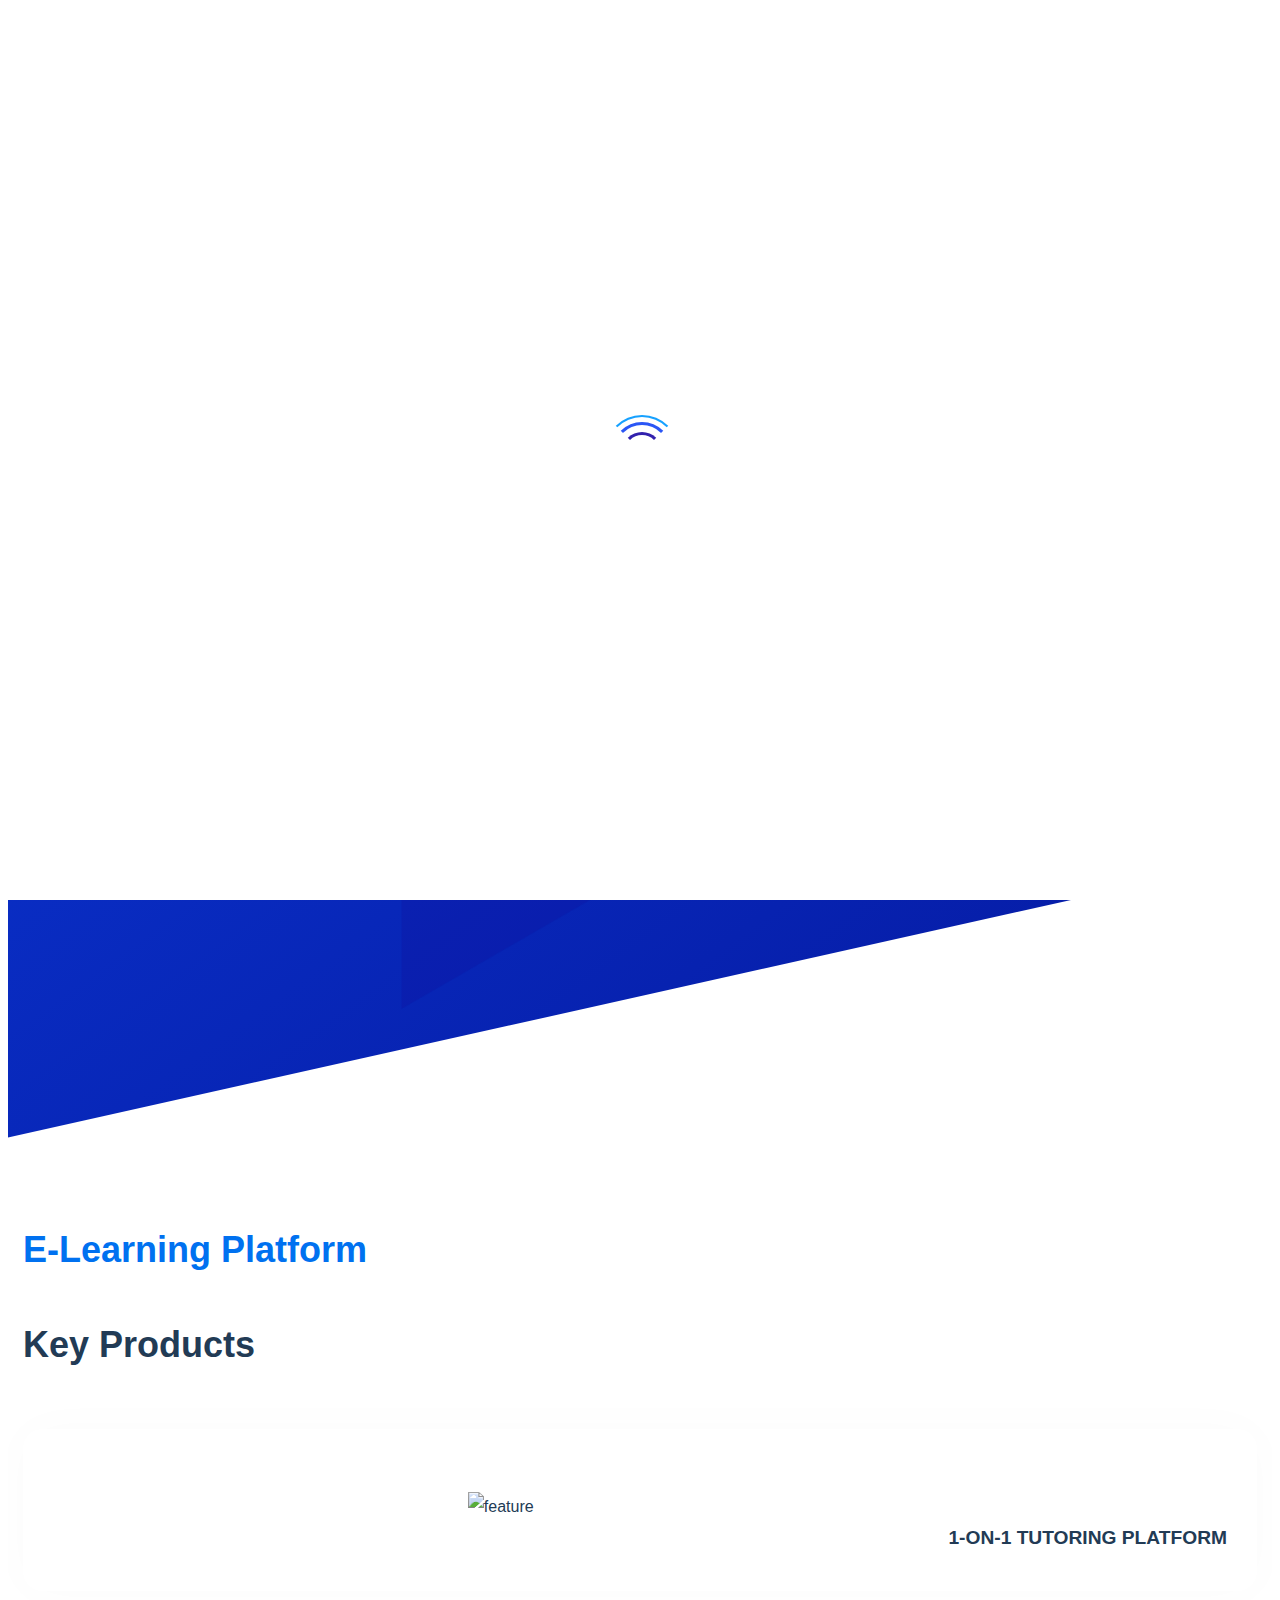
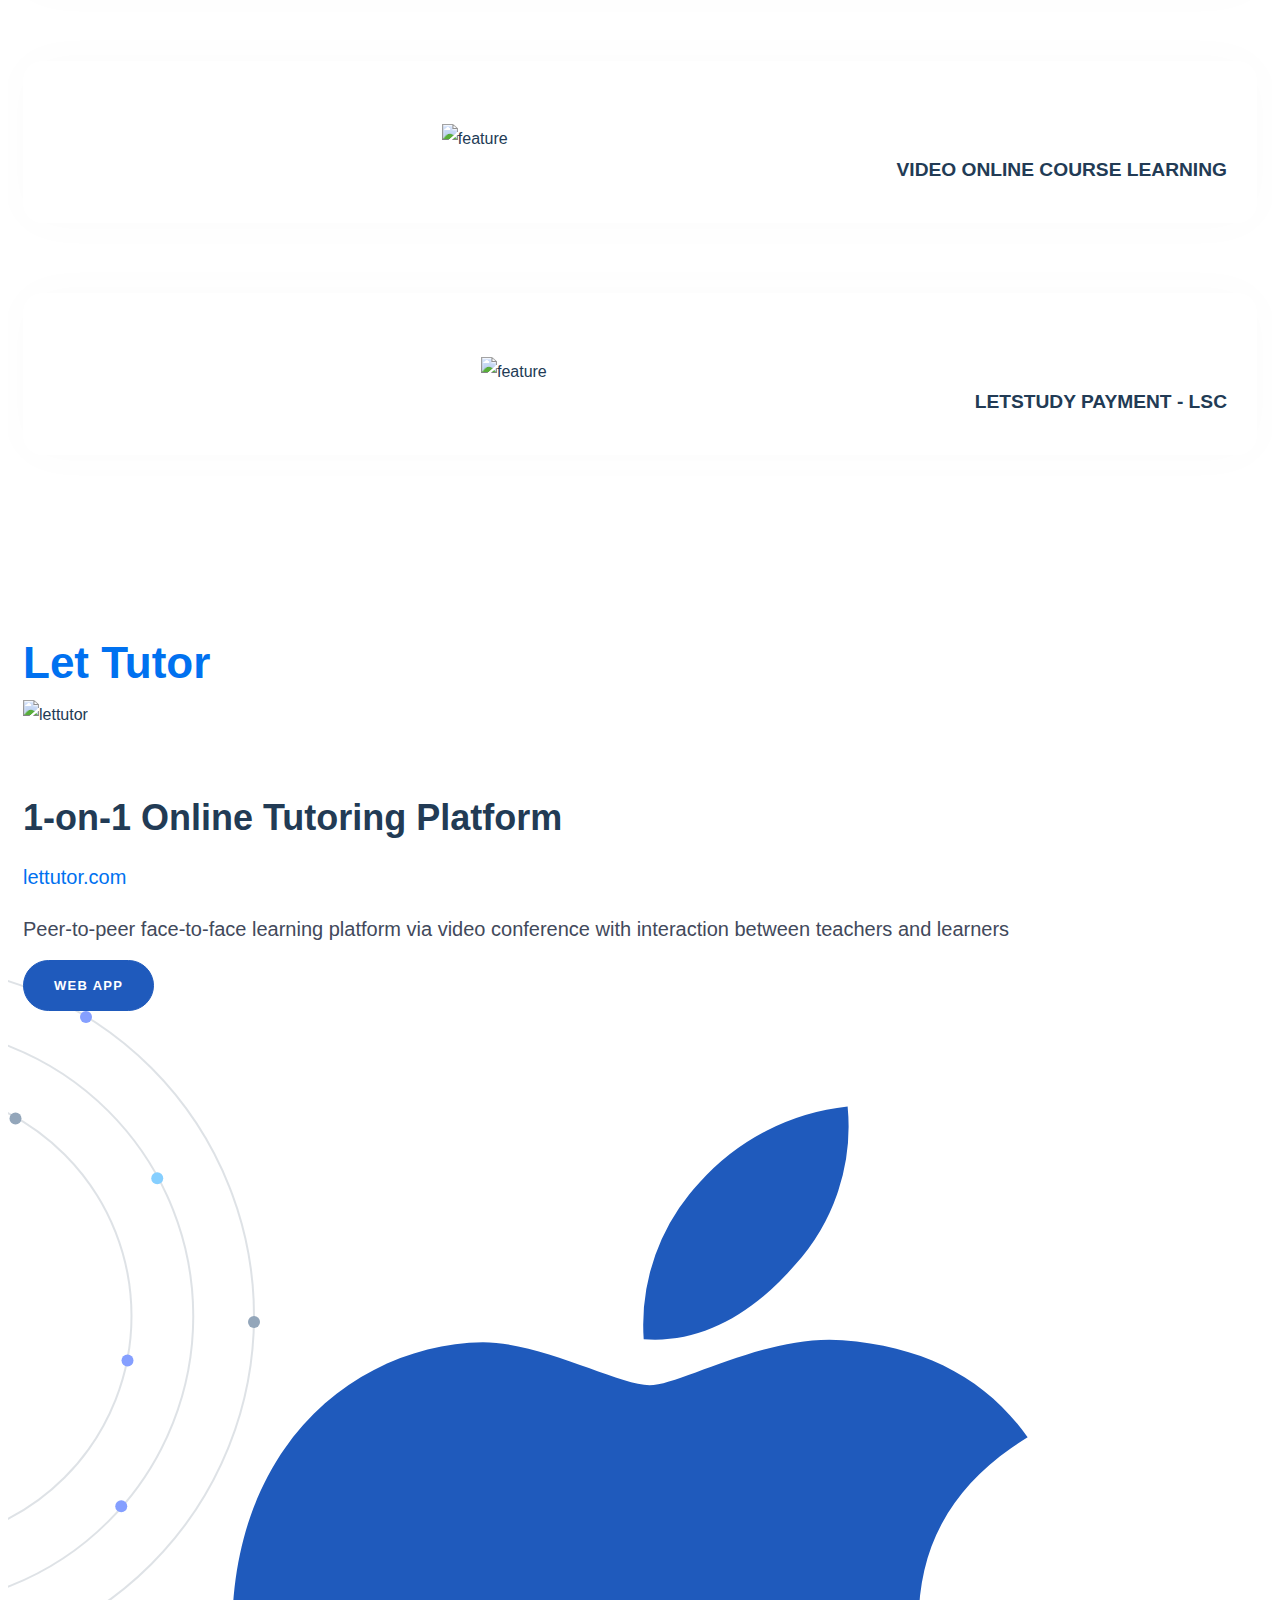
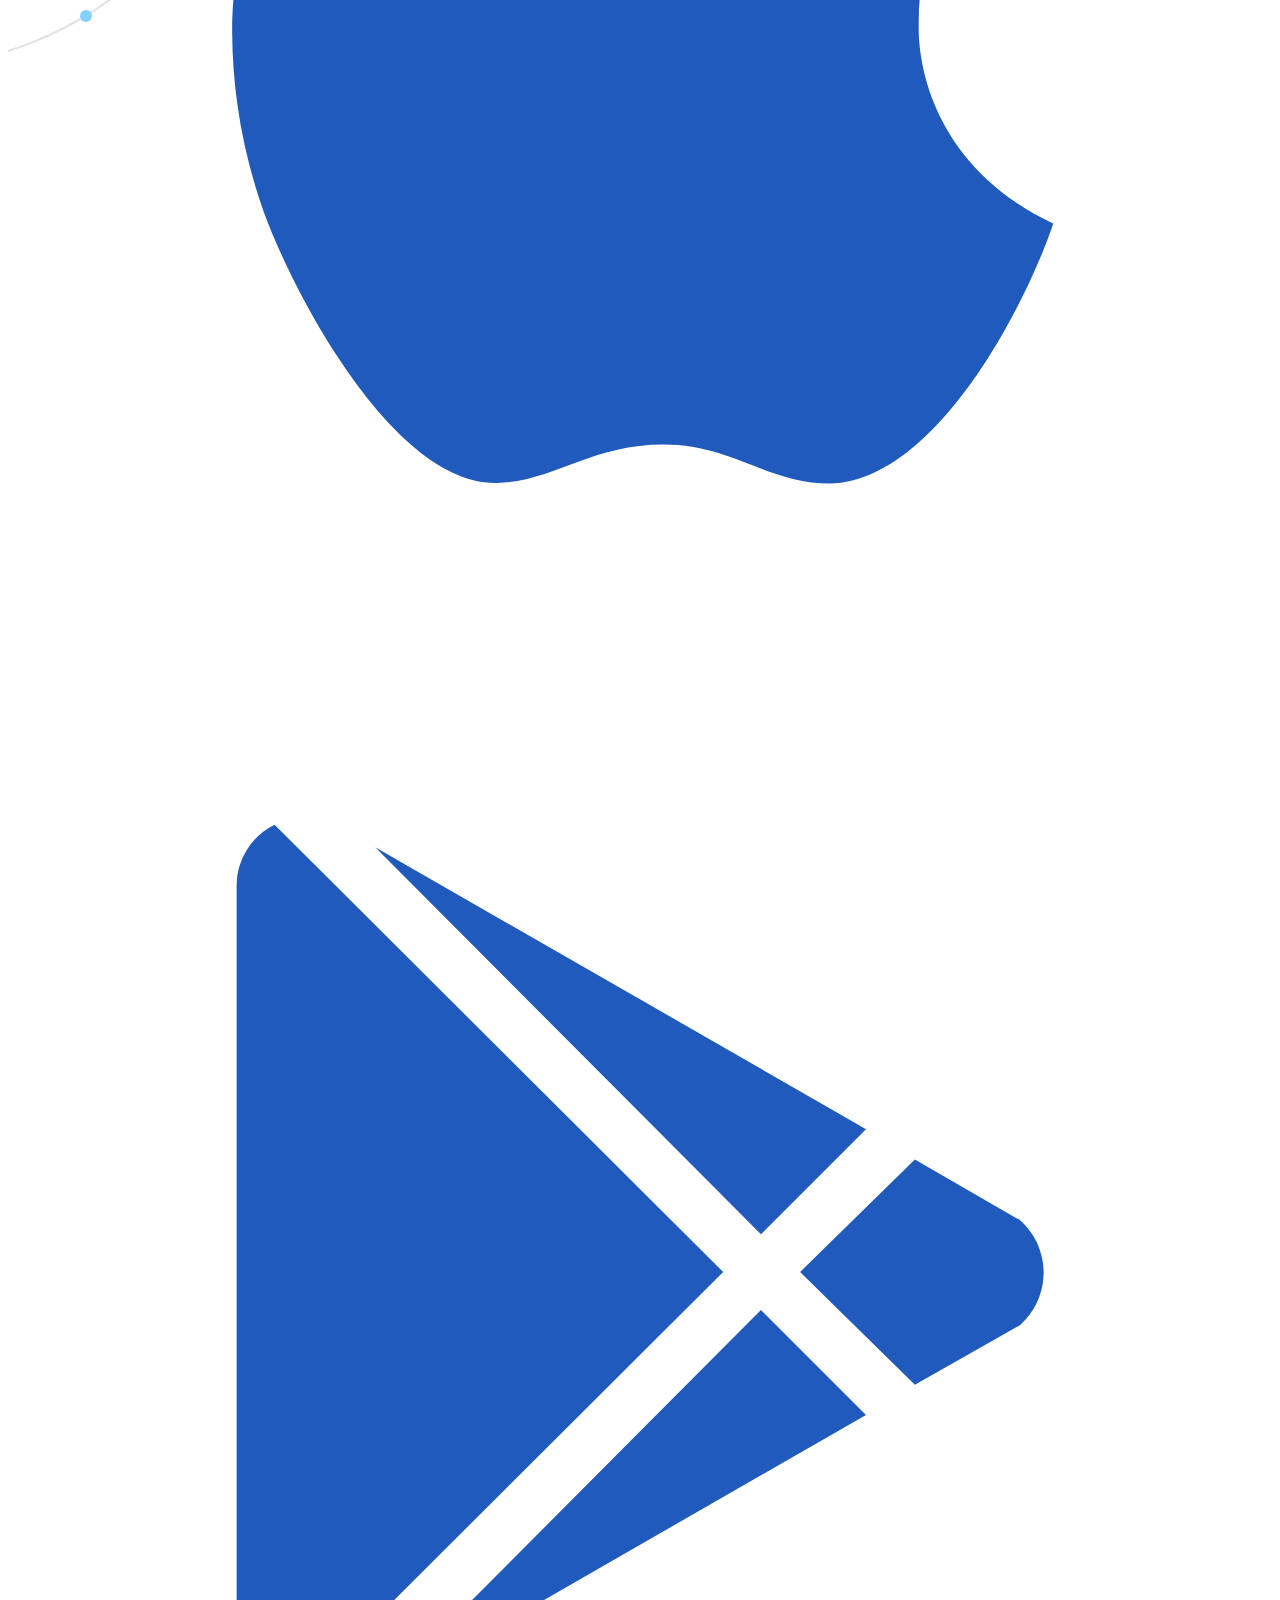
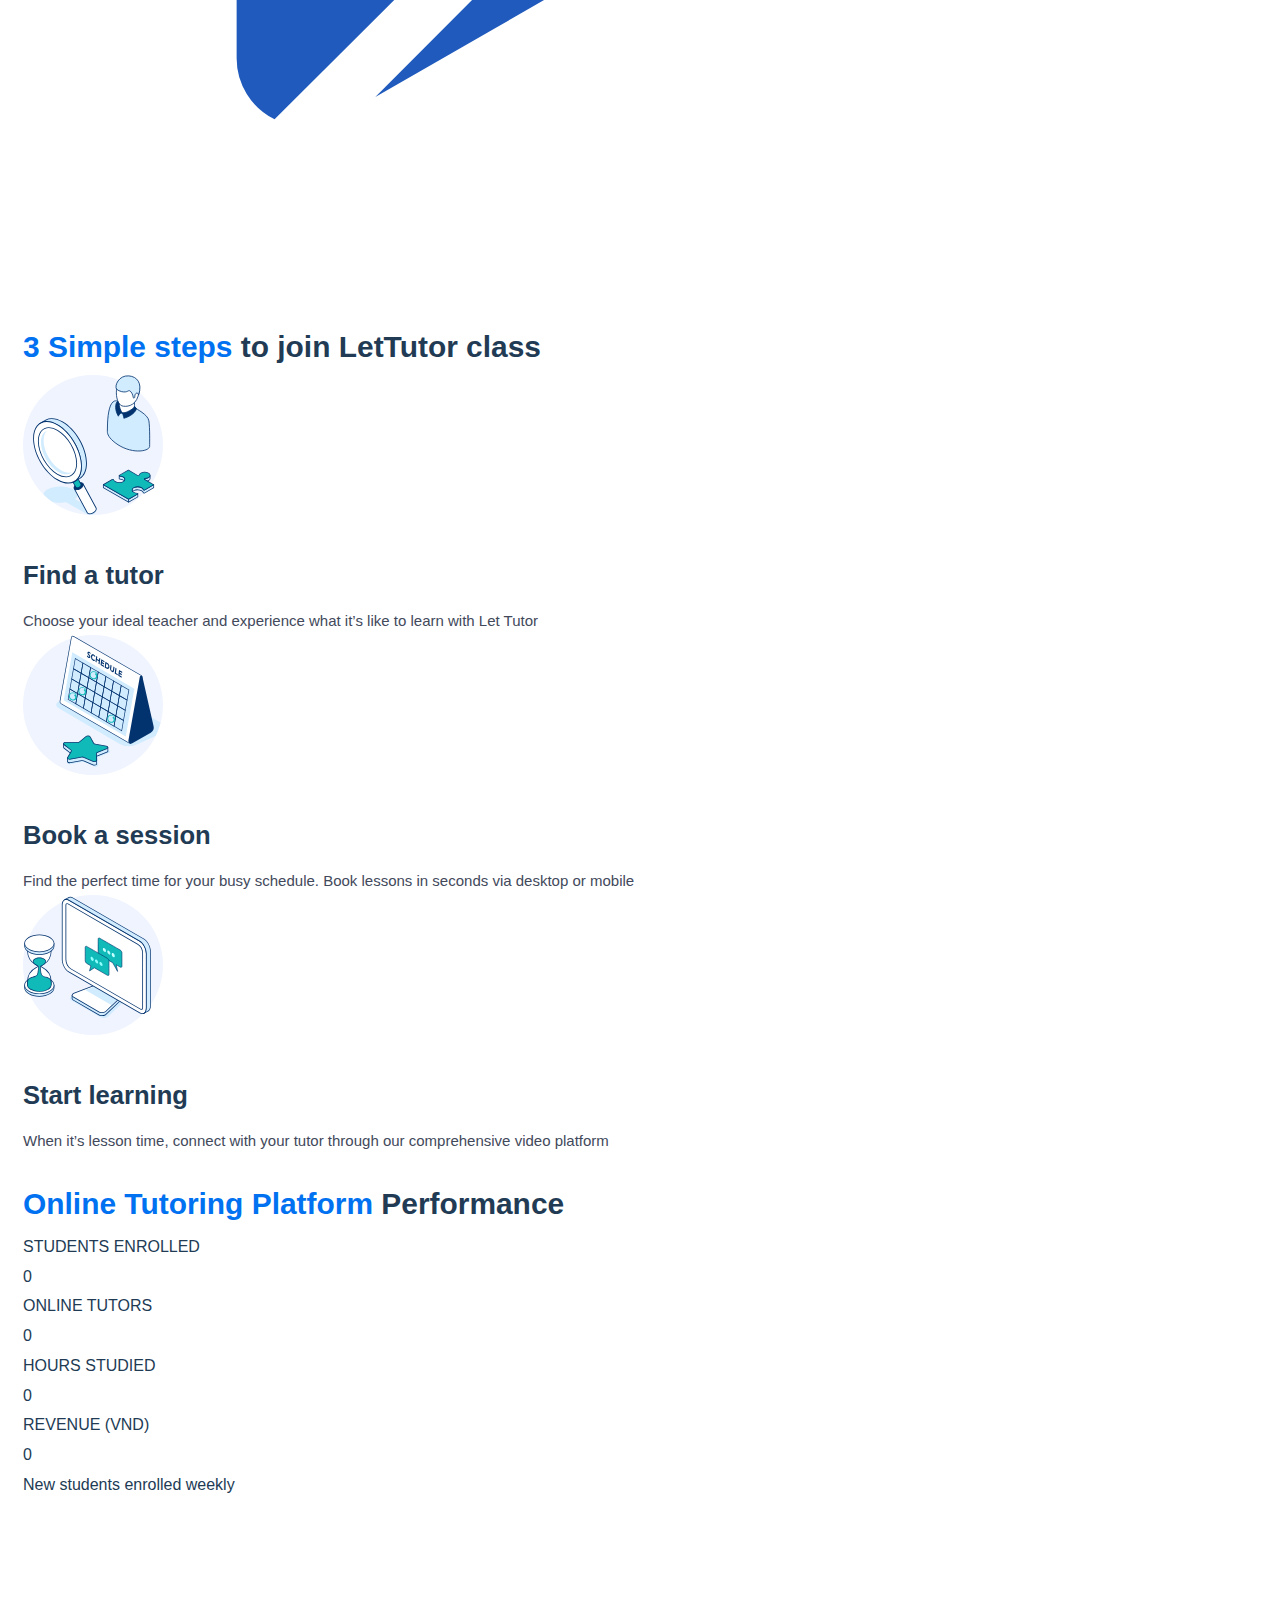
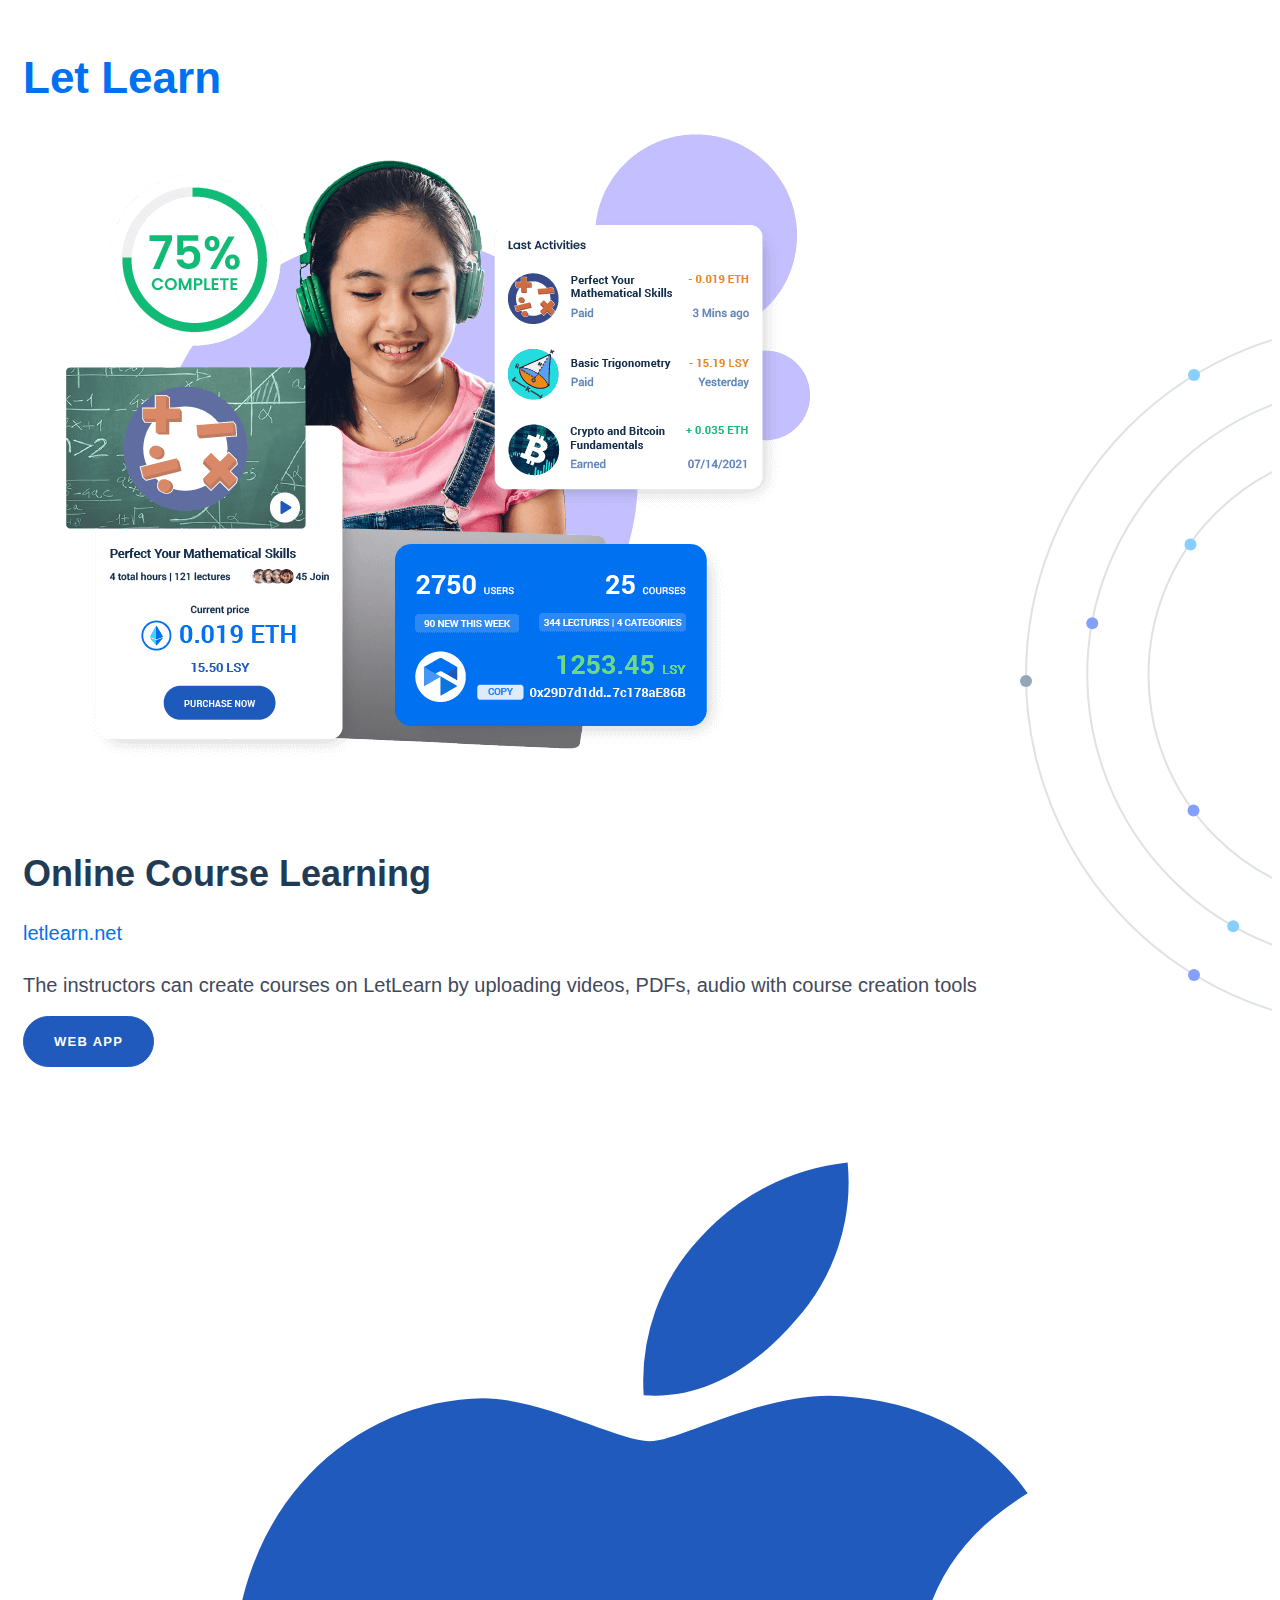
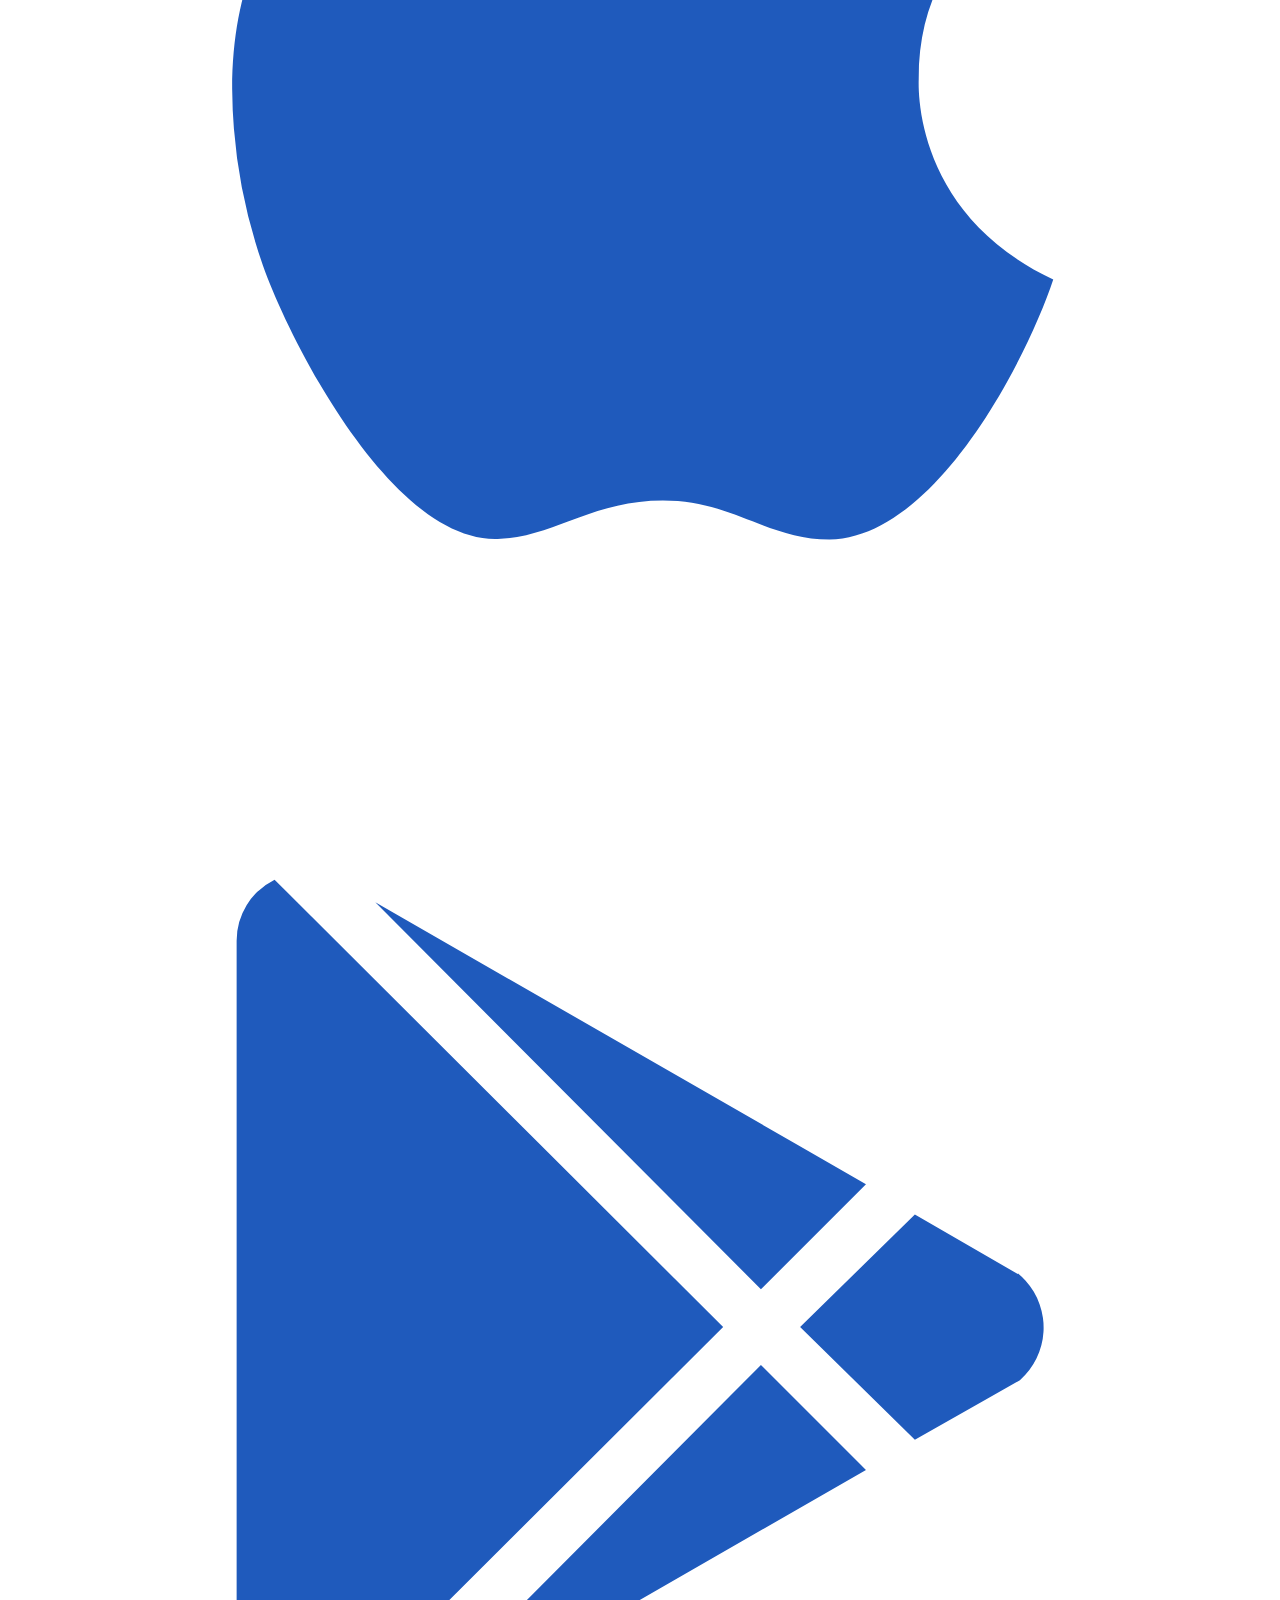
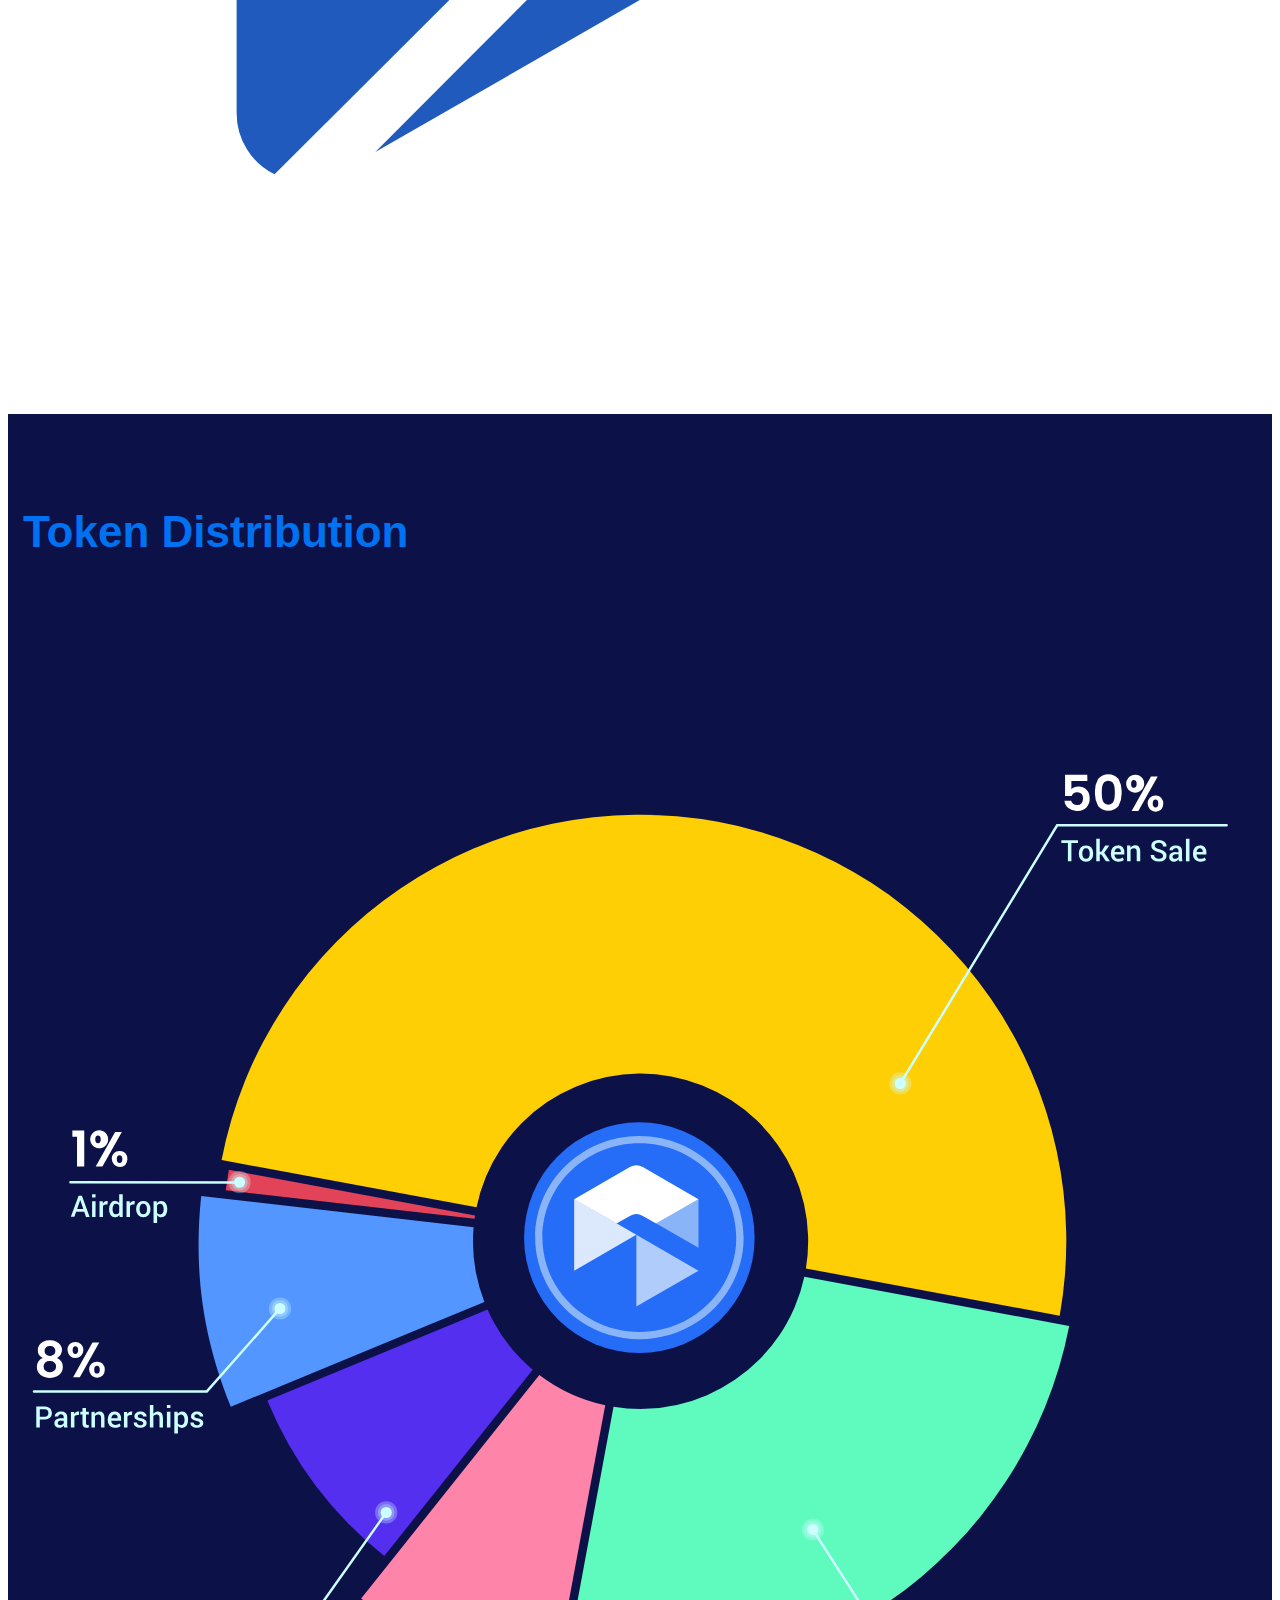
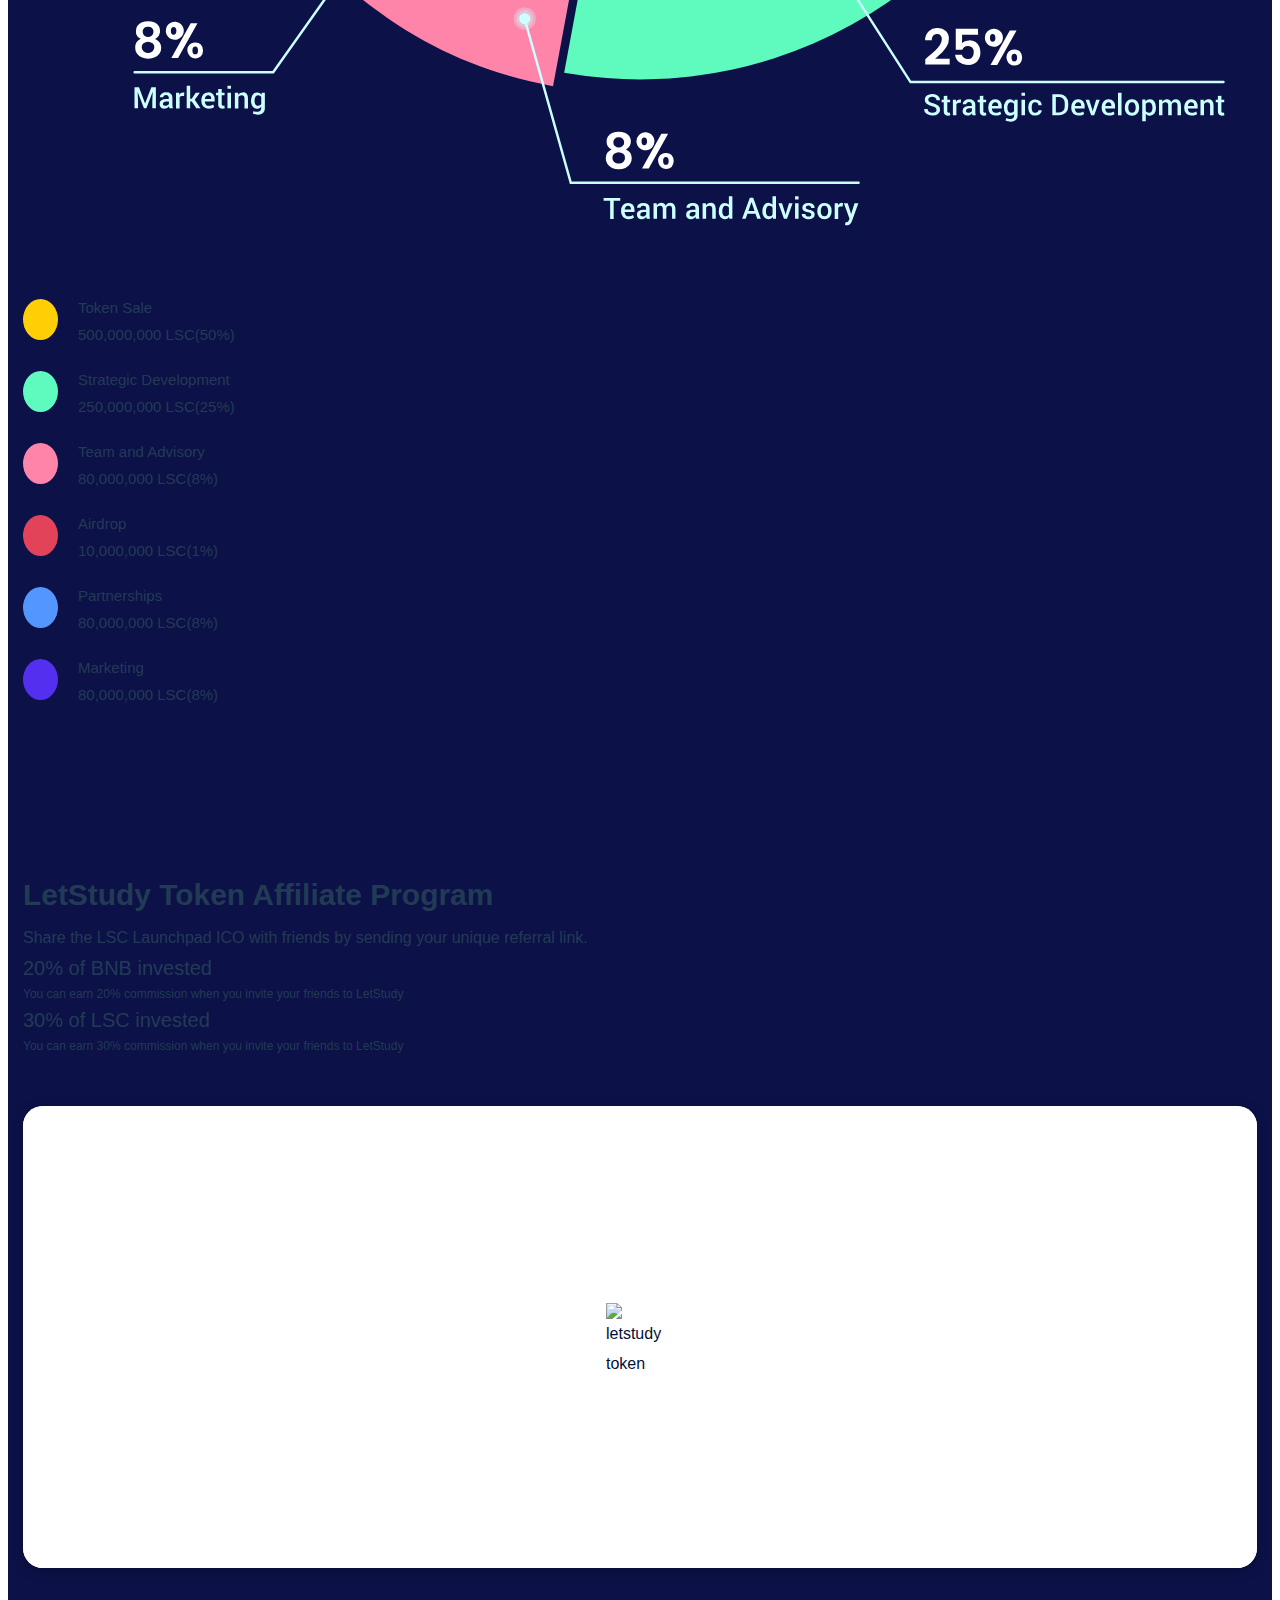
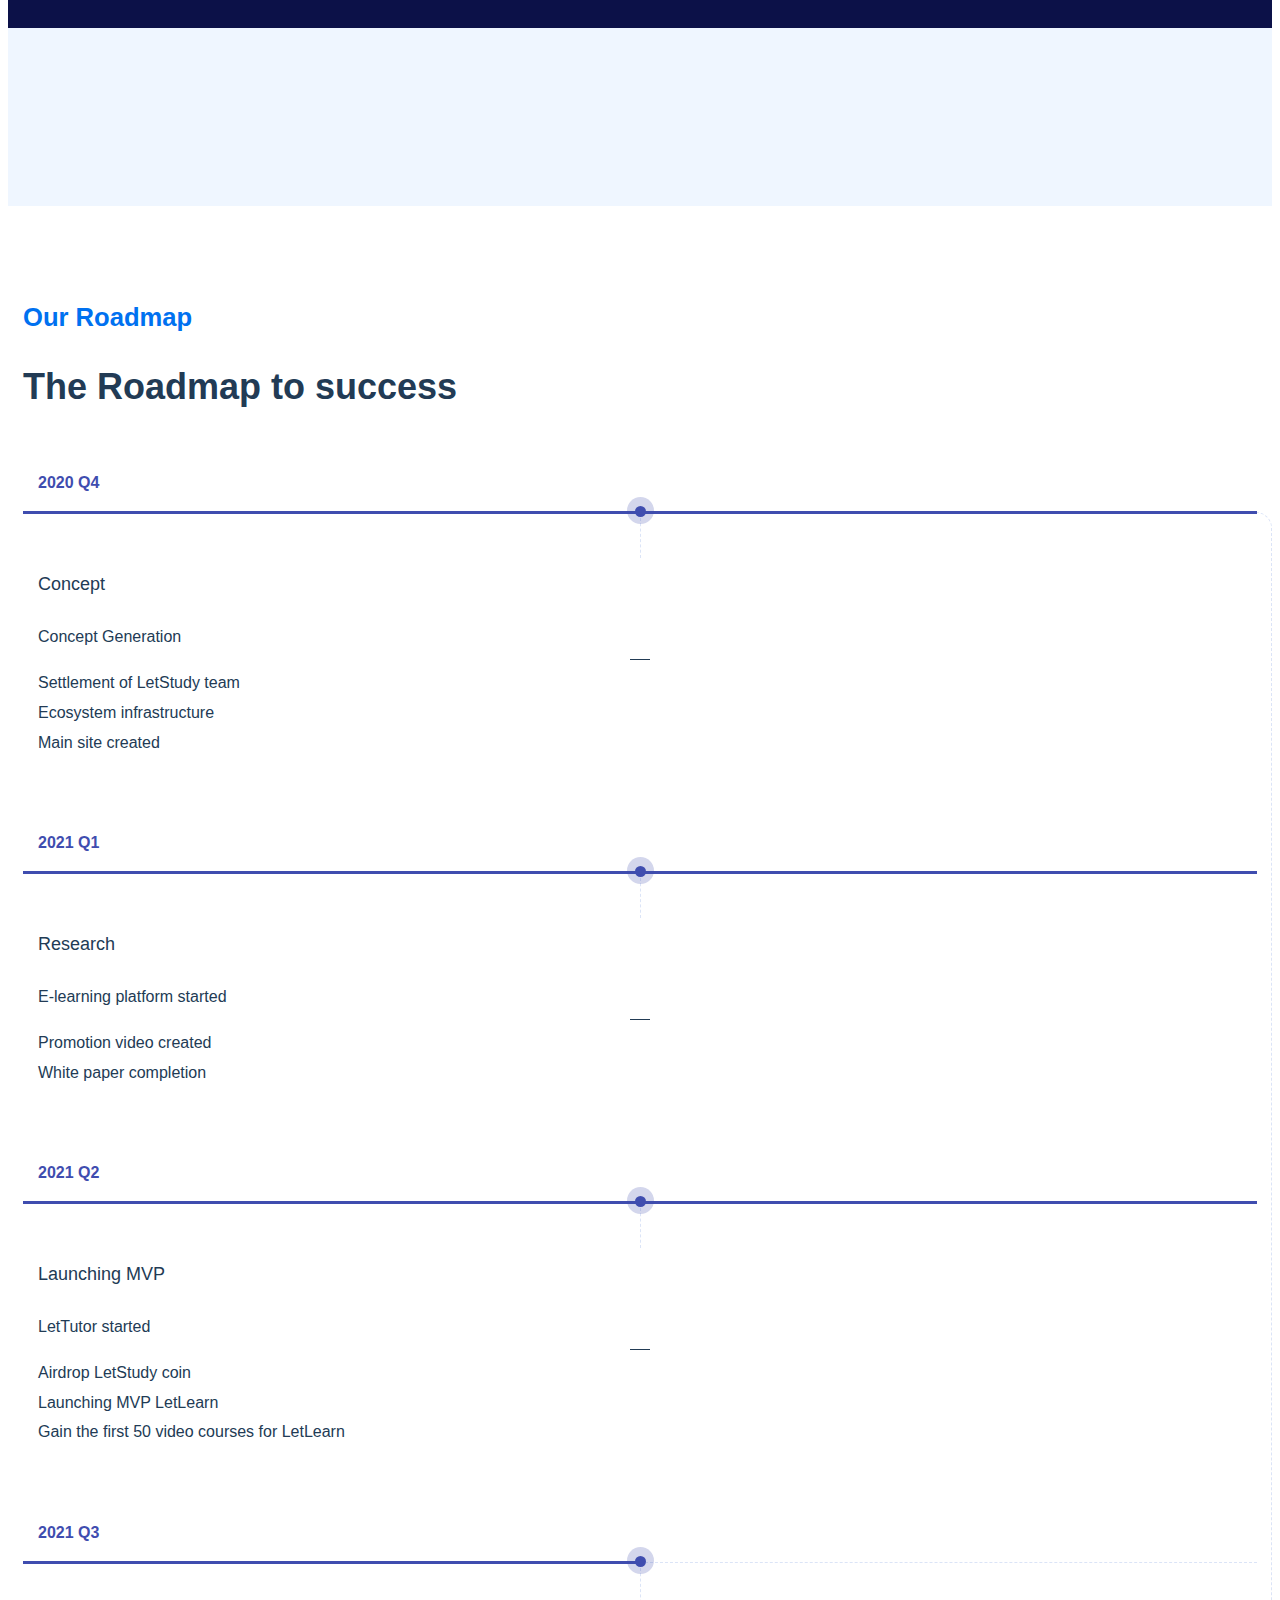
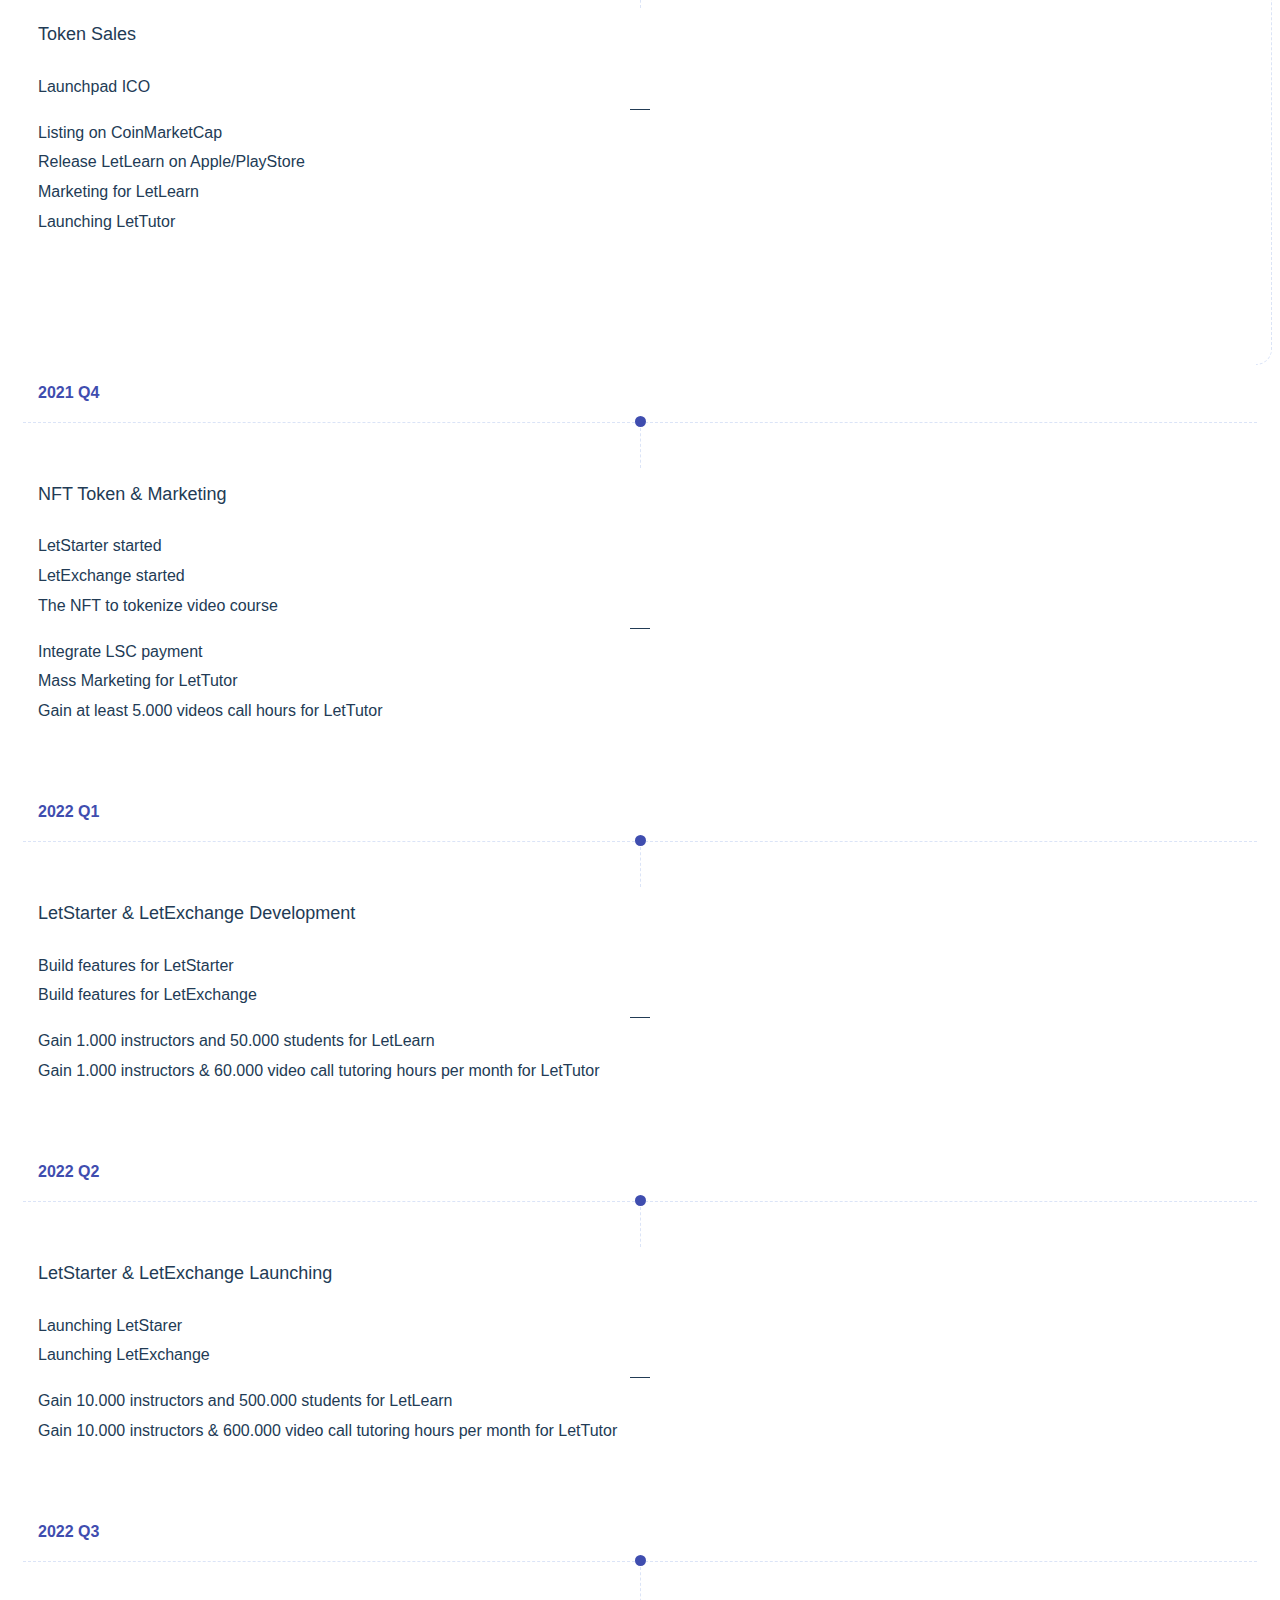
==== commit d1723a6e: "place" ====
--- a/index.html
+++ b/index.html
@@ -4,8 +4,10 @@
     <meta charset="utf-8">
     <meta name="author" content="Softnio">
     <meta name="viewport" content="width=device-width, initial-scale=1, shrink-to-fit=no">
-    <meta name="description" content="The LetStudy platform is a blockchain-based decentralized education service platform. The main purpose of LetStudy is to create an ecosystem on blockchain to improve the educational area especially after the Covid pandemic.">
-    <meta name="keywords" content="Cryptocurrency, crypto token, ico, ico crypto price, ico coin price, new crypto ico, upcoming crypto icos, crypto ico news, token icos, ico coin market cap, new token ico, ico coin news, ico token price, new ico coin, coin icos, crypto icos, new ico cryptocurrency, upcoming ico coins, ico coin offering">
+    <meta name="description"
+          content="The LetStudy platform is a blockchain-based decentralized education service platform. The main purpose of LetStudy is to create an ecosystem on blockchain to improve the educational area especially after the Covid pandemic.">
+    <meta name="keywords"
+          content="Cryptocurrency, crypto token, ico, ico crypto price, ico coin price, new crypto ico, upcoming crypto icos, crypto ico news, token icos, ico coin market cap, new token ico, ico coin news, ico token price, new ico coin, coin icos, crypto icos, new ico cryptocurrency, upcoming ico coins, ico coin offering">
     <!-- Fav Icon  -->
     <link rel="shortcut icon" href="./source/logo.svg">
     <!-- Site Title  -->
@@ -13,13 +15,23 @@
 
     <!-- Facebook Pixel Code -->
     <script>
-      !function(f,b,e,v,n,t,s)
-      {if(f.fbq)return;n=f.fbq=function(){n.callMethod?
-        n.callMethod.apply(n,arguments):n.queue.push(arguments)};
-        if(!f._fbq)f._fbq=n;n.push=n;n.loaded=!0;n.version='2.0';
-        n.queue=[];t=b.createElement(e);t.async=!0;
-        t.src=v;s=b.getElementsByTagName(e)[0];
-        s.parentNode.insertBefore(t,s)}(window, document,'script',
+      !function (f, b, e, v, n, t, s) {
+        if (f.fbq) return;
+        n = f.fbq = function () {
+          n.callMethod ?
+            n.callMethod.apply(n, arguments) : n.queue.push(arguments)
+        };
+        if (!f._fbq) f._fbq = n;
+        n.push = n;
+        n.loaded = !0;
+        n.version = '2.0';
+        n.queue = [];
+        t = b.createElement(e);
+        t.async = !0;
+        t.src = v;
+        s = b.getElementsByTagName(e)[0];
+        s.parentNode.insertBefore(t, s)
+      }(window, document, 'script',
         'https://connect.facebook.net/en_US/fbevents.js');
       fbq('init', '335364445036738');
       fbq('track', 'PageView');
@@ -30,11 +42,19 @@
     <!-- End Facebook Pixel Code -->
 
     <!-- Google Tag Manager -->
-    <script>(function(w,d,s,l,i){w[l]=w[l]||[];w[l].push({'gtm.start':
-        new Date().getTime(),event:'gtm.js'});var f=d.getElementsByTagName(s)[0],
-        j=d.createElement(s),dl=l!='dataLayer'?'&l='+l:'';j.async=true;j.src=
-        'https://www.googletagmanager.com/gtm.js?id='+i+dl;f.parentNode.insertBefore(j,f);
-        })(window,document,'script','dataLayer','GTM-MXX33WJ');</script>
+    <script>(function (w, d, s, l, i) {
+      w[l] = w[l] || [];
+      w[l].push({
+        'gtm.start':
+          new Date().getTime(), event: 'gtm.js'
+      });
+      var f = d.getElementsByTagName(s)[0],
+        j = d.createElement(s), dl = l != 'dataLayer' ? '&l=' + l : '';
+      j.async = true;
+      j.src =
+        'https://www.googletagmanager.com/gtm.js?id=' + i + dl;
+      f.parentNode.insertBefore(j, f);
+    })(window, document, 'script', 'dataLayer', 'GTM-MXX33WJ');</script>
     <!-- End Google Tag Manager -->
 
     <!-- Bundle and Base CSS -->
@@ -43,12 +63,14 @@
     <!-- Extra CSS -->
     <link rel="stylesheet" href="assets/css/theme.css?ver=1930">
     <link rel="stylesheet" href="assets/css/style-custom.css">
-    <link rel="stylesheet" href="https://cdn.plyr.io/3.6.8/plyr.css" />
+    <link rel="stylesheet" href="https://cdn.plyr.io/3.6.8/plyr.css"/>
+    <link rel="stylesheet" href="assets/css/jquery.simple-bar-graph.min.css" />
 
     <link rel="canonical" href="http://letstudy.io">
 
     <meta content="LetStudy - A blockchain-based online education platform" property="og:title">
-    <meta content="The LetStudy platform is a blockchain-based decentralized education service platform. The main purpose of LetStudy is to create an ecosystem on blockchain to improve the educational area especially after the Covid pandemic." itemprop="description" property="og:description">
+    <meta content="The LetStudy platform is a blockchain-based decentralized education service platform. The main purpose of LetStudy is to create an ecosystem on blockchain to improve the educational area especially after the Covid pandemic."
+          itemprop="description" property="og:description">
     <meta property="og:image" itemprop="thumbnailUrl" content="https://letstudy.io/source/thumbnail.jpg">
     <meta property="og:image:width" content="800">
     <meta property="og:image:height" content="689">
@@ -56,101 +78,138 @@
     <meta name="twitter:card" value="summary">
     <meta name="twitter:url" content="http://letstudy.io">
     <meta name="twitter:title" content="LetStudy - A blockchain-based online education platform">
-    <meta name="twitter:description" content="The LetStudy platform is a blockchain-based decentralized education service platform. The main purpose of LetStudy is to create an ecosystem on blockchain to improve the educational area especially after the Covid pandemic.">
+    <meta name="twitter:description"
+          content="The LetStudy platform is a blockchain-based decentralized education service platform. The main purpose of LetStudy is to create an ecosystem on blockchain to improve the educational area especially after the Covid pandemic.">
     <meta name="twitter:image" content="https://letstudy.io/source/thumbnail.jpg">
     <meta name="twitter:site" content="@letstudycoin">
     <meta name="twitter:creator" content="@letstudycoin">
 
     <style>
         .menu {
-        flex: 1;
-        justify-content: space-between;
+            flex: 1;
+            justify-content: space-between;
+        }
+
+        .btn {
+            font-weight: 600;
         }
 
         .header-navbar-s1 .menu > .menu-item > a {
-        text-align: center;
-        font-size: 18px;
-        line-height: 1.2;
+            text-align: center;
+            font-size: 18px;
+            line-height: 1.2;
+            font-weight: 600;
         }
 
         .header-navbar-s1 .menu > .menu-item > a:hover {
-        color: #f957cf;
+            color: #f957cf;
         }
 
         .logo-link {
-        display: flex;
-        font-size: 24px;
-        align-items: center;
-        padding-right: 20px;
+            display: flex;
+            font-size: 24px;
+            align-items: center;
+            padding-right: 20px;
         }
 
         .logo-link span {
-        font-family: 'Poppins', sans-serif;
-        font-size: 36px;
-        color: white;
-        font-weight: 600;
+            font-family: 'Poppins', sans-serif;
+            font-size: 36px;
+            color: white;
+            font-weight: 600;
         }
 
         .nk-banner {
-            background: rgb(12,61,223);
-            background: -moz-linear-gradient(144deg, rgba(12,61,223,1) 0%, rgba(5,23,157,1) 100%);
-            background: -webkit-linear-gradient(144deg, rgba(12,61,223,1) 0%, rgba(5,23,157,1) 100%);
-            background: linear-gradient(144deg, rgba(12,61,223,1) 0%, rgba(5,23,157,1) 100%);
+            position: relative;
             color: #FFFFFF;
+        }
+
+        .nk-banner:before {
+            background: rgb(12, 61, 223);
+            background: -moz-linear-gradient(144deg, rgba(12, 61, 223, 1) 0%, rgba(5, 23, 157, 1) 100%);
+            background: -webkit-linear-gradient(144deg, rgba(12, 61, 223, 1) 0%, rgba(5, 23, 157, 1) 100%);
+            background: linear-gradient(144deg, rgba(12, 61, 223, 1) 0%, rgba(5, 23, 157, 1) 100%);
             background-size: cover;
-            position: relative;
-        }
-
-        .nk-banner:before {
-        content: ' ';
-        background-image: url(source/hero_bg.png);
-        background-size: cover;
-        position: absolute;
-        width: 100%;
-        height: 100%;
-        background-repeat: no-repeat;
-        background-position: 0%;
+            clip-path: polygon(0 0, 0 100%, 100% 75%, 100% 0);
+            z-index: -1;
+            content: ' ';
+            position: absolute;
+            width: 100%;
+            height: 100%;
+        }
+
+        @media (max-width: 767px) {
+            .nk-banner:before {
+                clip-path: polygon(0 0, 0 100%, 100% 80%, 100% 0);
+            }
+        }
+
+        .nk-banner__inner_logo {
+            background-image: url(source/hero_bg.png);
+            background-size: cover;
+            position: absolute;
+            width: 100%;
+            height: 100%;
+            background-repeat: no-repeat;
+            background-position: 0%;
+            z-index: -1;
+        }
+
+        .project-dot {
+            height: 12px;
+            width: 12px;
+            margin-top: 5px;
+            margin-right: 5px;
+            background-color: #fff;
+            border-radius: 50%;
+            display: inline-block;
+            opacity: 0.6;
+        }
+
+        .project-dot-last {
+            margin-right: 20px;
+            background-color: #bbb;
         }
 
         .has-fixed:not(.is-dark) .header-main {
-        background-color: #0C3DDF;
-        background-size: cover;
+            background-color: #0C3DDF;
+            background-size: cover;
         }
 
         .text-pink {
-        color: #F957CF;
+            color: #F957CF;
         }
 
         .countdown-s4 .countdown-time {
-        color: #F957CF;
+            color: #F957CF;
         }
 
         .countdown-header-icon {
-        max-width: 80px;
+            max-width: 80px;
         }
 
         .token-status-s4 {
-        background: url(source/hero_background.svg);
-        background-size: contain;
-        background-position: center;
-        min-height: 600px;
-        max-width: 540px;
-        margin: 0 auto;
-        background-repeat: no-repeat;
+            background: url(source/hero_background.svg);
+            background-size: contain;
+            background-position: center;
+            min-height: 600px;
+            max-width: 540px;
+            margin: 0 auto;
+            background-repeat: no-repeat;
         }
 
         .icon-square {
-        display: inline-flex;
-        align-items: center;
-        justify-content: center;
-        height: 50px;
-        width: 50px;
-        border-radius: 10px;
-        background: #FFF;
+            display: inline-flex;
+            align-items: center;
+            justify-content: center;
+            height: 50px;
+            width: 50px;
+            border-radius: 10px;
+            background: #FFF;
         }
 
         .btn-rg.btn-grad.btn-light {
-        background: #eff6ff;
+            background: #eff6ff;
         }
 
         .btn-rg.btn-grad.btn-light:before {
@@ -162,41 +221,47 @@
         }
 
         .cpn-links li {
-        padding: 10px;
+            padding: 10px;
+            margin-bottom: 10px;
         }
 
         .feature-s8-alt .feature-icon {
-        position: inherit;
-        left: inherit;
-        top: inherit;
-        transform: inherit;
+            position: inherit;
+            left: inherit;
+            top: inherit;
+            transform: inherit;
         }
 
         .feature.card {
-        border-radius: 20px;
-        height: 100%;
+            border-radius: 20px;
+            height: 100%;
         }
 
         .text-orange {
-        color: #E58D20;
+            color: #E58D20;
         }
 
         .text-green {
-        color: #14BC77;
+            color: #14BC77;
         }
 
         .store-button {
             cursor: pointer;
-            max-width: 140px;
+            max-width: 50px;
             border-radius: 8px;
-            background-color: #000000;
+            position: relative;
+        }
+
+        .store-button img {
+            width: 100%;
+            height: 100%;
         }
 
         .bg-blue {
-            background: rgb(12,61,223);
-            background: -moz-linear-gradient(144deg, rgba(12,61,223,1) 0%, rgba(5,23,157,1) 100%);
-            background: -webkit-linear-gradient(144deg, rgba(12,61,223,1) 0%, rgba(5,23,157,1) 100%);
-            background: linear-gradient(144deg, rgba(12,61,223,1) 0%, rgba(5,23,157,1) 100%);
+            background: rgb(12, 61, 223);
+            background: -moz-linear-gradient(144deg, rgba(12, 61, 223, 1) 0%, rgba(5, 23, 157, 1) 100%);
+            background: -webkit-linear-gradient(144deg, rgba(12, 61, 223, 1) 0%, rgba(5, 23, 157, 1) 100%);
+            background: linear-gradient(144deg, rgba(12, 61, 223, 1) 0%, rgba(5, 23, 157, 1) 100%);
             color: #FFF;
             position: relative;
         }
@@ -214,946 +279,1038 @@
         }
 
         .section-b, .section {
-        padding-bottom: 60px;
-        padding-top: 60px;
+            padding-bottom: 60px;
+            padding-top: 60px;
         }
 
         .nk-ovm {
-        display: none;
-        }
+            display: none;
+        }
+
         .list-check li:before {
-        content: ' ';
-        }
+            content: ' ';
+        }
+
         .list-check-s3 li.check-yellow:before {
-        background: #FFCF05;
-        }
+            background: #FFCF05;
+        }
+
         .list-check-s3 li.check-mint:before {
-        background: #5FFABE;
-        }
+            background: #5FFABE;
+        }
+
         .list-check-s3 li.check-pink:before {
-        background: #FF84AA;
-        }
+            background: #FF84AA;
+        }
+
         .list-check-s3 li.check-red:before {
-        background: #E24359;
-        }
+            background: #E24359;
+        }
+
         .list-check-s3 li.check-blue:before {
-        background: #5496FF;
-        }
+            background: #5496FF;
+        }
+
         .list-check-s3 li.check-violet:before {
-        background: #542FEF;
-        }
-        .toggle-line{
-        color: #fff;
+            background: #542FEF;
+        }
+
+        .toggle-line {
+            color: #fff;
+        }
+
+        .partner-list-left .partner-logo-s2, .partner-list-left .partner-logo-s3 {
+            text-align: center;
         }
     </style>
 </head>
 
 
 <body class="nk-body body-wider mode-onepage">
-    <!-- Google Tag Manager (noscript) -->
-    <noscript><iframe src="https://www.googletagmanager.com/ns.html?id=GTM-MXX33WJ"
-    height="0" width="0" style="display:none;visibility:hidden"></iframe></noscript>
-    <!-- End Google Tag Manager (noscript) -->
-
-    <div class="nk-wrap">
-        <header class="nk-header page-header is-sticky is-shrink is-transparent is-light" id="header">
-            <!-- Header @@ss -->
-            <div class="header-main">
-                <div class="header-container container">
-                    <div class="header-wrap">
-                        <!-- Logo @@ss -->
-                        <div class="header-logo logo">
-                            <a href="./" class="logo-link">
-                                <img class="logo-dark mr-2" src="source/light_logo.svg" alt="LetStudy logo">
-                                <img class="logo-light mr-2" src="source/light_logo.svg" alt="LetStudy logo">
-                                <span>
-                                    LetStudy
-                                </span>
-                            </a>
+<!-- Google Tag Manager (noscript) -->
+<noscript>
+    <iframe src="https://www.googletagmanager.com/ns.html?id=GTM-MXX33WJ"
+            height="0" width="0" style="display:none;visibility:hidden"></iframe>
+</noscript>
+<!-- End Google Tag Manager (noscript) -->
+
+<div class="nk-wrap">
+    <header class="nk-header page-header is-sticky is-shrink is-transparent is-light" id="header">
+        <!-- Header @@ss -->
+        <div class="header-main">
+            <div class="header-container container">
+                <div class="header-wrap">
+                    <!-- Logo @@ss -->
+                    <div class="header-logo logo">
+                        <a href="./" class="logo-link">
+                            <img class="logo-dark mr-2" src="source/logo_text.svg" alt="LetStudy logo">
+                            <img class="logo-light mr-2" src="source/logo_text.svg" alt="LetStudy logo">
+                        </a>
+                    </div>
+
+                    <!-- Menu Toogle @@ss -->
+                    <div class="header-nav-toggle">
+                        <a href="#" class="navbar-toggle" data-menu-toggle="header-menu">
+                            <div class="toggle-line">
+                                <span></span>
+                            </div>
+                        </a>
+                    </div>
+
+                    <!-- Menu @@ss -->
+                    <div class="header-navbar header-navbar-s1">
+                        <nav class="header-menu" id="header-menu">
+                            <ul class="menu">
+                                <li class="menu-item"><a class="menu-link nav-link" href="#why">KEY PRODUCTS</a></li>
+                                <li class="menu-item"><a class="menu-link nav-link" href="#token">LSC TOKEN</a></li>
+                                <li class="menu-item"><a class="menu-link nav-link" href="#roadmap">ROADMAP</a></li>
+                                <li class="menu-item"><a class="menu-link nav-link" href="#team">TEAM</a></li>
+                                <li class="menu-item"><a id="btn__buy_token" class="btn__buy_token menu-link nav-link"
+                                                         data-url='http://app.letstudy.io/'
+                                                         href="http://app.letstudy.io/" target="_blank">BUY TOKEN</a>
+                                </li>
+                            </ul>
+                        </nav>
+                    </div><!-- .header-navbar @@ee -->
+                </div>
+            </div>
+        </div><!-- .header-main @@ee -->
+        <!-- Banner @@ss -->
+        <div class="header-banner ov-h header-banner-jasmine">
+            <div class="nk-banner">
+                <div class="nk-banner__inner_logo"></div>
+                <div class="banner banner-fs banner-single">
+                    <div class="container pt-25vh">
+                        <div class="banner-caption text-center">
+                            <h1 class="title pr-md-4 text-white"><span class="text-pink font-weight-bold">LETSTUDY PLATFORM</span><br class="d-xl-block">BLOCKCHAIN-BASED ONLINE EDUCATION</h1>
+                            <div class="fs-lg">
+                                The LetStudy platform is a blockchain-based decentralized education service platform.
+                                The main purpose of LetStudy is to create an ecosystem on blockchain to improve the
+                                educational area, especially after the Covid pandemic.
+                            </div>
+                            <div class="cpn-action">
+                                <div class="mb-5">
+                                    <a class="btn btn-rg btn-grad btn-grad-alt mr-2" target="_blank" href="https://t.me/letstudyus">TELEGRAM</a>
+                                    <a class="btn btn-light btn-rg btn-grad" target="_blank" href="whitepaper.pdf">WHITEPAPER</a>
+                                </div>
+                            </div>
+                            <ul class="cpn-links text-center">
+                                <li>
+                                    <a class="link link-primary" target="_blank" href="https://t.me/letstudyus">
+                                        <em class="link-icon icon-square">
+                                            <img alt="letstudy community telegram" src="source/ic_lsy_letstudy_community_telegram.svg" />
+                                        </em>
+                                    </a>
+                                </li>
+                                <li>
+                                    <a class="link link-primary" target="_blank" href="https://www.facebook.com/letstudycoin">
+                                        <em class="link-icon icon-square">
+                                            <img alt="letstudy community facebook" src="source/ic_lsy_letstudy_community_facebook.svg" />
+                                        </em>
+                                    </a>
+                                </li>
+                                <li>
+                                    <a class="link link-primary video-play" target="_blank" href="https://twitter.com/letstudycoin">
+                                        <em class="link-icon icon-square ">
+                                            <img alt="letstudy community twitter" src="source/ic_lsy_letstudy_community_twitter.svg" />
+                                        </em>
+                                    </a>
+                                </li>
+                                <li>
+                                    <a class="link link-primary" target="_blank" href="https://discord.gg/RJSgUbCGBd">
+                                        <em class="link-icon icon-square">
+                                            <img alt="letstudy community discord" src="source/ic_lsy_letstudy_community_discord.svg" />
+                                        </em>
+                                    </a>
+                                </li>
+                                <li>
+                                    <a class="link link-primary" target="_blank" href="https://letstudy.medium.com/">
+                                        <em class="link-icon icon-square ">
+                                            <img alt="letstudy community medium" src="source/ic_lsy_letstudy_community_medium.svg" />
+                                        </em>
+                                    </a>
+                                </li>
+                                <li>
+                                    <a class="link link-primary video-play" target="_blank" href="https://github.com/letstudyio">
+                                        <em class="link-icon icon-square ">
+                                            <img alt="letstudy community github" src="source/ic_lsy_letstudy_community_github.svg" />
+                                        </em>
+                                    </a>
+                                </li>
+                            </ul>
                         </div>
-
-                        <!-- Menu Toogle @@ss -->
-                        <div class="header-nav-toggle">
-                            <a href="#" class="navbar-toggle" data-menu-toggle="header-menu">
-                                <div class="toggle-line">
-                                    <span></span>
-                                </div>
-                            </a>
+                        <div class="p-3 p-lg-5">
+                            <div class="embed-container">
+                                <div class="plyr__video-embed" id="player">
+                                    <iframe width="560" height="315" src="https://www.youtube.com/embed/t8of8bZ45W8?autoplay=1&rel=0&loop=1" frameborder="0"></iframe>
+                                </div>
+                            </div>
                         </div>
-
-                        <!-- Menu @@ss -->
-                        <div class="header-navbar header-navbar-s1">
-                            <nav class="header-menu" id="header-menu">
-                                <ul class="menu">
-                                    <li class="menu-item"><a class="menu-link nav-link" href="#why">KEY PRODUCTS</a></li>
-                                    <li class="menu-item"><a class="menu-link nav-link" href="#token">LSC TOKEN</a></li>
-                                    <li class="menu-item"><a class="menu-link nav-link" href="#roadmap">ROADMAP</a></li>
-                                    <li class="menu-item"><a class="menu-link nav-link" href="#team">TEAM</a></li>
-                                    <li class="menu-item"><a id="btn__buy_token" class="btn__buy_token menu-link nav-link" data-url='http://app.letstudy.io/' href="http://app.letstudy.io/" target="_blank">BUY TOKEN</a></li>
-                                </ul>
-                            </nav>
-                        </div><!-- .header-navbar @@ee -->
-                    </div>
-                </div>
-            </div><!-- .header-main @@ee -->
-            <!-- Banner @@ss -->
-            <div class="header-banner bg-light ov-h header-banner-jasmine">
-                <div class="nk-banner">
-                    <div class="banner banner-fs banner-single">
-                        <div class="container pt-25vh">
-                            <div class="banner-caption text-center">
-                                <h1 class="title pr-md-4 text-white"><span class="text-pink font-weight-bold">LETSTUDY PLATFORM</span><br class="d-xl-block">BLOCKCHAIN-BASED ONLINE EDUCATION</h1>
-                                <div class="fs-lg">
-                                    The LetStudy platform is a blockchain-based decentralized education service platform.
-                                    The main purpose of LetStudy is to create an ecosystem on blockchain to improve the
-                                    educational area, especially after the Covid pandemic.
-                                </div>
-                                <div class="cpn-action">
-                                    <div class="mb-5">
-                                        <a class="btn btn-rg btn-grad btn-grad-alt mr-2" target="_blank" href="https://t.me/letstudyus">TELEGRAM</a>
-                                        <a class="btn btn-light btn-rg btn-grad" target="_blank" href="whitepaper.pdf">WHITEPAPER</a>
-                                    </div>
-                                </div>
-                                <ul class="cpn-links text-center">
-                                    <li>
-                                        <a class="link link-primary" target="_blank" href="https://t.me/letstudyus">
-                                            <em class="link-icon icon-square">
-                                                <img alt="letstudy community telegram" src="source/ic_lsy_letstudy_community_telegram.svg" />
-                                            </em>
-                                        </a>
+                    </div>
+                </div>
+            </div>
+            <!-- .header-banner @@ee -->
+        </div>
+    </header>
+
+    <main class="nk-pages">
+        <section class="section" id="why">
+            <div class="container">
+                <div class="section-head section-head-s9">
+                    <h2 class="tc-primary text-center font-weight-bold">E-Learning Platform</h2>
+                    <h4 class="title text-center">Key Products</h4>
+                </div>
+                <!-- Block @@ss -->
+                <div class="nk-block">
+                    <div class="row gutter-vr-40px justify-content-center">
+                        <div class="col-sm-6 col-md-4 animated" data-animate="fadeInUp" data-delay=".2">
+                            <div class="feature feature-center card card-full-lg card-md flex-center px-1">
+                                <div class="feature-icon feature-icon-lg feature-icon-lg-s2">
+                                    <img src="source/ic_lettutor.svg" alt="feature">
+                                </div>
+                                <div class="feature-text feature-text-s8">
+                                    <a href="https://lettutor.com/" target="_blank">
+                                        <h5>
+                                            1-ON-1 TUTORING PLATFORM
+                                        </h5>
+                                    </a>
+                                </div>
+                            </div>
+                        </div><!-- .col -->
+                        <div class="col-sm-6 col-md-4 animated" data-animate="fadeInUp" data-delay=".5">
+                            <div class="feature feature-center card card-full-lg card-md flex-center px-1">
+                                <div class="feature-icon feature-icon-lg feature-icon-lg-s2">
+                                    <img src="source/ic_letlearn.svg" alt="feature">
+                                </div>
+                                <div class="feature-text feature-text-s8">
+                                    <a href="https://letlearn.net/" target="_blank">
+                                        <h5>
+                                            VIDEO ONLINE COURSE LEARNING
+                                        </h5>
+                                    </a>
+                                </div>
+                            </div>
+                        </div>
+                        <div class="col-sm-6 col-md-4 animated" data-animate="fadeInUp" data-delay=".8">
+                            <div class="feature feature-center card card-full-lg card-md flex-center px-1">
+                                <div class="feature-icon feature-icon-lg feature-icon-lg-s2">
+                                    <img src="source/ic_leteducation.svg" alt="feature">
+                                </div>
+                                <div class="feature-text feature-text-s8">
+                                    <a class="menu-link nav-link" href="#token">
+                                        <h5>
+                                            LETSTUDY PAYMENT - LSC
+                                        </h5>
+                                    </a>
+                                </div>
+                            </div>
+                        </div><!-- .col -->
+                    </div>
+                    <!-- .row -->
+                </div><!-- .block @@ee -->
+            </div>
+        </section>
+
+        <section id='lettutor' class='section position-relative overflow-hidden'>
+            <div class="circle-animation bg_left_flow z-depth-1 animated fadeIn" data-animate="fadeIn" data-delay="1.55"
+                 style="visibility: visible; animation-delay: 1.55s;">
+                <div class="circle-animation-l1 ca">
+                    <span class="circle-animation-l1-d1 ca-dot ca-color-1"></span>
+                    <span class="circle-animation-l1-d2 ca-dot ca-color-2"></span>
+                    <span class="circle-animation-l1-d3 ca-dot ca-color-3"></span>
+                    <span class="circle-animation-l1-d4 ca-dot ca-color-1"></span>
+                    <span class="circle-animation-l1-d5 ca-dot ca-color-2"></span>
+                    <span class="circle-animation-l1-d6 ca-dot ca-color-3"></span>
+                </div>
+                <div class="circle-animation-l2 ca">
+                    <span class="circle-animation-l2-d1 ca-dot ca-color-1"></span>
+                    <span class="circle-animation-l2-d2 ca-dot ca-color-3"></span>
+                    <span class="circle-animation-l2-d3 ca-dot ca-color-2"></span>
+                    <span class="circle-animation-l2-d4 ca-dot ca-color-1"></span>
+                    <span class="circle-animation-l2-d5 ca-dot ca-color-2"></span>
+                </div>
+                <div class="circle-animation-l3 ca">
+                    <span class="circle-animation-l3-d1 ca-dot ca-color-1"></span>
+                    <span class="circle-animation-l3-d2 ca-dot ca-color-3"></span>
+                    <span class="circle-animation-l3-d3 ca-dot ca-color-2"></span>
+                    <span class="circle-animation-l3-d4 ca-dot ca-color-1"></span>
+                    <span class="circle-animation-l3-d5 ca-dot ca-color-2"></span>
+                </div>
+            </div>
+            <div class="container container-xxl my-5">
+                <!-- Block @@ss -->
+                <div class="nk-block nk-block-lg nk-block-features-s2 animated" data-animate="fadeInUp" data-delay=".4">
+                    <h1 class="section-title text-center tc-primary mb-4">Let Tutor</h1>
+                    <div class="row align-items-center flex-row-reverse gutter-vr-30px">
+                        <div class="col-md-6 col-lg-7">
+                            <img alt="lettutor" src="source/lettutor_mvp_illustration.png" alt="gfx">
+                        </div><!-- .col -->
+                        <div class="col-md-6 col-lg-5">
+                            <!-- Section Head @@ss -->
+                            <div class="nk-block-text">
+                                <h3 class="title mb-0">1-on-1 Online Tutoring Platform</h3>
+                                <div class="mb-4">
+                                    <a class="btn-link font-weight-bold fs-lg" target="_blank"
+                                       href="https://lettutor.com/">lettutor.com</a>
+                                </div>
+                                <p class="fs-lg">Peer-to-peer face-to-face learning platform via video conference with
+                                    interaction between teachers and learners</p>
+                                <div class="mb-5 d-flex">
+                                    <a class="btn btn-primary mr-4 d-block align-items-center d-flex text-white"
+                                       target="_blank" href="https://lettutor.com/">Web App</a>
+                                    <a class="store-button mr-4"
+                                       target="_blank"
+                                       href="https://apps.apple.com/vn/app/lettutor-learn-english-online/id1582277287">
+                                        <img alt="letlearn ios app" src="assets/images/ic_app_store.svg"/>
+                                    </a>
+                                    <a class="store-button"
+                                       target="_blank"
+                                       href="https://play.google.com/store/apps/details?id=com.let.tutoring">
+                                        <img alt="letlearn android app" src="assets/images/ic_google_play.svg"/>
+                                    </a>
+                                </div>
+                            </div>
+                        </div><!-- .col -->
+                    </div><!-- .row -->
+                </div><!-- .block @@ee -->
+                <!-- Block @@ss -->
+            </div>
+
+            <div class="container pb-5">
+                <h3 class="text-center mb-4"><span class="primary-highlighted">3 Simple steps</span> to join LetTutor
+                    class</h3>
+                <div class="row text-center">
+                    <div class="col-sm-4 step-by-step">
+                        <img alt="let tutor find a tutor" class="rounded-circle mb-3"
+                             src="source/ic_lettutor_search.svg" width="140" height="140">
+                        <h4 class="step-by-step-title">Find a tutor</h4>
+                        <p>Choose your ideal teacher and experience what it’s like to learn with Let Tutor
+                        </p>
+                    </div>
+                    <div class="col-sm-4 step-by-step">
+                        <img alt="let tutor book a session" class="rounded-circle mb-3"
+                             src="source/ic_lettutor_schedule.svg" width="140" height="140">
+                        <h4 class="step-by-step-title">Book a session</h4>
+                        <p>Find the perfect time for your busy schedule. Book lessons in seconds via desktop or
+                            mobile</p>
+                    </div>
+                    <div class="col-sm-4 step-by-step">
+                        <img alt="let tutor start learning" class="rounded-circle mb-3"
+                             src="source/ic_lettutor_join.svg" width="140" height="140">
+                        <h4 class="step-by-step-title">Start learning</h4>
+                        <p>When it’s lesson time, connect with your tutor through our comprehensive video platform</p>
+                    </div>
+                </div>
+            </div>
+
+            <div class="container pt-5">
+                <div class="stats_box row">
+                    <div class="col-12 col-md-6 mb-4 d-flex flex-column">
+                        <h3 class="mb-4"><span class="primary-highlighted">Online Tutoring Platform</span> Performance</h3>
+                        <div class="sb__grid flex-fill">
+                            <div class="sb__grid_item animated" data-animate="fadeInLeft" data-delay=".1">
+                                <div class="sbg__item_label">STUDENTS ENROLLED</div>
+                                <div class="sbg__item_value" id="students_enrolled">0</div>
+                            </div>
+                            <div class="sb__grid_item animated" data-animate="fadeInRight" data-delay=".1">
+                                <div class="sbg__item_label">ONLINE TUTORS</div>
+                                <div class="sbg__item_value" id="online_tutors">0</div>
+                            </div>
+                            <div class="sb__grid_item animated" data-animate="fadeInLeft" data-delay=".2">
+                                <div class="sbg__item_label">HOURS STUDIED</div>
+                                <div class="sbg__item_value" id="hours_studied">0</div>
+                            </div>
+                            <div class="sb__grid_item animated" data-animate="fadeInRight" data-delay=".2">
+                                <div class="sbg__item_label">REVENUE (VND)</div>
+                                <div class="sbg__item_value" id="lettutor_revenue">0</div>
+                            </div>
+                        </div>
+                    </div>
+
+                    <div class="col-12 col-md-6 mb-4">
+                        <strong class="my-4">New students enrolled weekly</strong>
+                        <div class="sb__chart_inner" id='let_tutor_stats_chart'></div>
+                    </div>
+                </div>
+            </div>
+        </section>
+
+        <section id='letlearn' class='section position-relative overflow-hidden'>
+            <div class="circle-animation bg_right_flow z-depth-1 animated fadeIn" data-animate="fadeIn"
+                 data-delay="1.55" style="visibility: visible; animation-delay: 1.55s;">
+                <div class="circle-animation-l1 ca">
+                    <span class="circle-animation-l1-d1 ca-dot ca-color-1"></span>
+                    <span class="circle-animation-l1-d2 ca-dot ca-color-2"></span>
+                    <span class="circle-animation-l1-d3 ca-dot ca-color-3"></span>
+                    <span class="circle-animation-l1-d4 ca-dot ca-color-1"></span>
+                    <span class="circle-animation-l1-d5 ca-dot ca-color-2"></span>
+                    <span class="circle-animation-l1-d6 ca-dot ca-color-3"></span>
+                </div>
+                <div class="circle-animation-l2 ca">
+                    <span class="circle-animation-l2-d1 ca-dot ca-color-1"></span>
+                    <span class="circle-animation-l2-d2 ca-dot ca-color-3"></span>
+                    <span class="circle-animation-l2-d3 ca-dot ca-color-2"></span>
+                    <span class="circle-animation-l2-d4 ca-dot ca-color-1"></span>
+                    <span class="circle-animation-l2-d5 ca-dot ca-color-2"></span>
+                </div>
+                <div class="circle-animation-l3 ca">
+                    <span class="circle-animation-l3-d1 ca-dot ca-color-1"></span>
+                    <span class="circle-animation-l3-d2 ca-dot ca-color-3"></span>
+                    <span class="circle-animation-l3-d3 ca-dot ca-color-2"></span>
+                    <span class="circle-animation-l3-d4 ca-dot ca-color-1"></span>
+                    <span class="circle-animation-l3-d5 ca-dot ca-color-2"></span>
+                </div>
+            </div>
+            <div class="container container-xxl my-5">
+                <div class="nk-block nk-block-lg nk-block-features-s2 pt-5 animated" data-animate="fadeInUp"
+                     data-delay=".4">
+                    <h1 class="section-title text-center tc-primary mb-4">Let Learn</h1>
+                    <div class="row align-items-center gutter-vr-30px">
+                        <div class="col-md-6 col-lg-7 p-lg-5">
+                            <img alt="letlearn" src="source/mvp_letlearn.png" alt="gfx">
+                        </div><!-- .col -->
+                        <div class="col-md-6 col-lg-5">
+                            <!-- Section Head @@ss -->
+                            <div class="nk-block-text">
+                                <h3 class="title mb-0">Online Course Learning</h3>
+                                <div class="mb-4">
+                                    <a class="btn-link font-weight-bold fs-lg" target="_blank"
+                                       href="https://letlearn.net/">letlearn.net</a>
+                                </div>
+                                <p class="fs-lg">The instructors can create courses on LetLearn by uploading videos,
+                                    PDFs, audio with course creation tools
+                                </p>
+                                <div class="mb-5 d-flex">
+                                    <a class="btn btn-primary mr-4 d-block align-items-center d-flex text-white"
+                                       target="_blank" href="https://letlearn.net/">Web App</a>
+                                    <a class="store-button mr-4" onclick="alert('App is coming soon!');">
+                                        <img alt="lettutor ios app" src="assets/images/ic_app_store.svg"/>
+                                    </a>
+                                    <a class="store-button" onclick="alert('App is coming soon!');">
+                                        <img alt="lettutor android app" src="assets/images/ic_google_play.svg"/>
+                                    </a>
+                                </div>
+                            </div>
+                        </div><!-- .col -->
+                    </div><!-- .row -->
+                </div><!-- .block @@ee -->
+            </div>
+        </section>
+
+        <div class="bg-partner">
+            <section class="section" id="token">
+                <div class="container">
+                    <div class="section-head section-head-s9">
+                        <h1 class="section-title text-center text-white">Token Distribution</h1>
+                    </div>
+                    <!-- Block @@ss -->
+                    <div class="nk-block nk-block-text-wrap animated" data-animate="fadeInUp" data-delay=".4">
+                        <div class="row align-items-center gutter-vr-30px">
+                            <div class="col-lg-5 col-md-12">
+                                <div class="nk-block-img">
+                                    <img alt="letstudy token distribution chart"
+                                         src="source/token_distribution_chart.svg">
+                                </div>
+                            </div><!-- .col -->
+                            <div class="col-lg-7 col-md-12">
+                                <ul class="row list list-check list-check-s3">
+                                    <li class="text-white check-yellow">
+                                        Token Sale<br/>
+                                        500,000,000 LSC(50%)
                                     </li>
-                                    <li>
-                                        <a class="link link-primary" target="_blank" href="https://www.facebook.com/letstudycoin">
-                                            <em class="link-icon icon-square">
-                                                <img alt="letstudy community facebook" src="source/ic_lsy_letstudy_community_facebook.svg" />
-                                            </em>
-                                        </a>
+                                    <li class="text-white check-mint">
+                                        Strategic Development<br/>
+                                        250,000,000 LSC(25%)
                                     </li>
-                                    <li>
-                                        <a class="link link-primary video-play" target="_blank" href="https://twitter.com/letstudycoin">
-                                            <em class="link-icon icon-square ">
-                                                <img alt="letstudy community twitter" src="source/ic_lsy_letstudy_community_twitter.svg" />
-                                            </em>
-                                        </a>
+                                    <li class="text-white check-pink">
+                                        Team and Advisory<br/>
+                                        80,000,000 LSC(8%)
                                     </li>
-                                    <li>
-                                        <a class="link link-primary" target="_blank" href="https://discord.gg/RJSgUbCGBd">
-                                            <em class="link-icon icon-square">
-                                                <img alt="letstudy community discord" src="source/ic_lsy_letstudy_community_discord.svg" />
-                                            </em>
-                                        </a>
+                                    <li class="text-white check-red">
+                                        Airdrop<br/>
+                                        10,000,000 LSC(1%)
                                     </li>
-                                    <li>
-                                        <a class="link link-primary" target="_blank" href="https://letstudy.medium.com/">
-                                            <em class="link-icon icon-square ">
-                                                <img alt="letstudy community medium" src="source/ic_lsy_letstudy_community_medium.svg" />
-                                            </em>
-                                        </a>
+                                    <li class="text-white check-blue">
+                                        Partnerships<br/>
+                                        80,000,000 LSC(8%)
                                     </li>
-                                    <li>
-                                        <a class="link link-primary video-play" target="_blank" href="https://github.com/letstudyio">
-                                            <em class="link-icon icon-square ">
-                                                <img alt="letstudy community github" src="source/ic_lsy_letstudy_community_github.svg" />
-                                            </em>
-                                        </a>
+                                    <li class="text-white check-violet">
+                                        Marketing<br/>
+                                        80,000,000 LSC(8%)
                                     </li>
                                 </ul>
-                            </div>
-                            <div class="p-3 p-lg-5">
-                                <div class="embed-container">
-                                    <div class="plyr__video-embed" id="player">
-                                        <iframe width="560" height="315" src="https://www.youtube.com/embed/t8of8bZ45W8?autoplay=1&rel=0&loop=1" frameborder="0"></iframe>
-                                    </div>
-                                </div>
-                            </div>
-                        </div>
-                    </div>
-                </div>
-                <!-- .header-banner @@ee -->
-            </div>
-        </header>
-
-        <main class="nk-pages">
-            <section class="section bg-light" id="why">
-                <div class="background-shape bs-reverse"></div>
-                <div class="container">
-                    <div class="section-head section-head-s9">
-                        <h2  class="tc-primary text-center font-weight-bold">E-Learning Platform</h2>
-                        <h4  class="title text-center">Key Products</h4>
-                    </div>
-                    <!-- Block @@ss -->
-                    <div class="nk-block">
-                        <div class="row gutter-vr-40px justify-content-center">
-                            <div class="col-lg-4 col-md-6 animated" data-animate="fadeInUp" data-delay=".2">
-                                <div class="feature feature-center card card-full-lg card-md flex-center px-1">
-                                    <div class="feature-icon feature-icon-lg feature-icon-lg-s2">
-                                        <img src="source/ic_lettutor.svg" alt="feature">
-                                    </div>
-                                    <div class="feature-text feature-text-s8">
-                                        <a href="https://lettutor.com/" target="_blank">
-                                            <h5>
-                                                1-ON-1 TUTORING PLATFORM
-                                            </h5>
-                                        </a>
-                                    </div>
-                                </div>
-                            </div><!-- .col -->
-                            <div class="col-lg-4 col-md-6 animated" data-animate="fadeInUp" data-delay=".5">
-                                <div class="feature feature-center card card-full-lg card-md flex-center px-1">
-                                    <div class="feature-icon feature-icon-lg feature-icon-lg-s2">
-                                        <img src="source/ic_letlearn.svg" alt="feature">
-                                    </div>
-                                    <div class="feature-text feature-text-s8">
-                                        <a href="https://letlearn.net/" target="_blank">
-                                            <h5>
-                                                VIDEO ONLINE COURSE LEARNING
-                                            </h5>
-                                        </a>
-                                    </div>
-                                </div>
-                            </div>
-                            <div class="col-lg-4 col-md-6 animated" data-animate="fadeInUp" data-delay=".8">
-                                <div class="feature feature-center card card-full-lg card-md flex-center px-1">
-                                    <div class="feature-icon feature-icon-lg feature-icon-lg-s2">
-                                        <img src="source/ic_leteducation.svg" alt="feature">
-                                    </div>
-                                    <div class="feature-text feature-text-s8">
-                                        <a class="menu-link nav-link" href="#token">
-                                            <h5>
-                                                LETSTUDY PAYMENT - LSC
-                                            </h5>
-                                        </a>
-                                    </div>
-                                </div>
-                            </div><!-- .col -->
-                        </div>
-                        <!-- .row -->
-                    </div><!-- .block @@ee -->
-                </div>
-            </section>
-
-            <section id='lettutor' class='section position-relative overflow-hidden'>
-                <div class="circle-animation bg_left_flow z-depth-1 animated fadeIn" data-animate="fadeIn" data-delay="1.55" style="visibility: visible; animation-delay: 1.55s;">
-                    <div class="circle-animation-l1 ca">
-                        <span class="circle-animation-l1-d1 ca-dot ca-color-1"></span>
-                        <span class="circle-animation-l1-d2 ca-dot ca-color-2"></span>
-                        <span class="circle-animation-l1-d3 ca-dot ca-color-3"></span>
-                        <span class="circle-animation-l1-d4 ca-dot ca-color-1"></span>
-                        <span class="circle-animation-l1-d5 ca-dot ca-color-2"></span>
-                        <span class="circle-animation-l1-d6 ca-dot ca-color-3"></span>
-                    </div>
-                    <div class="circle-animation-l2 ca">
-                        <span class="circle-animation-l2-d1 ca-dot ca-color-1"></span>
-                        <span class="circle-animation-l2-d2 ca-dot ca-color-3"></span>
-                        <span class="circle-animation-l2-d3 ca-dot ca-color-2"></span>
-                        <span class="circle-animation-l2-d4 ca-dot ca-color-1"></span>
-                        <span class="circle-animation-l2-d5 ca-dot ca-color-2"></span>
-                    </div>
-                    <div class="circle-animation-l3 ca">
-                        <span class="circle-animation-l3-d1 ca-dot ca-color-1"></span>
-                        <span class="circle-animation-l3-d2 ca-dot ca-color-3"></span>
-                        <span class="circle-animation-l3-d3 ca-dot ca-color-2"></span>
-                        <span class="circle-animation-l3-d4 ca-dot ca-color-1"></span>
-                        <span class="circle-animation-l3-d5 ca-dot ca-color-2"></span>
-                    </div>
-                </div>
-                <div class="container container-xxl my-5">
-                    <!-- Block @@ss -->
-                    <div class="nk-block nk-block-lg nk-block-features-s2 animated" data-animate="fadeInUp" data-delay=".4">
-                        <h1 class="text-center tc-primary mb-4">Let Tutor</h1>
-                        <div class="row align-items-center flex-row-reverse gutter-vr-30px">
-                            <div class="col-md-6 col-lg-7">
-                                <img alt="lettutor" src="source/lettutor_mvp_illustration.png" alt="gfx">
-                            </div><!-- .col -->
-                            <div class="col-md-6 col-lg-5">
-                                <!-- Section Head @@ss -->
-                                <div class="nk-block-text">
-                                    <h3 class="title mb-0">1-on-1 Online Tutoring Platform</h3>
-                                    <div class="mb-4">
-                                        <a class="font-weight-bold fs-lg" target="_blank" href="https://lettutor.com/">lettutor.com</a>
-                                    </div>
-                                    <p class="fs-lg">Peer-to-peer face-to-face learning platform via video conference with interaction between teachers and learners</p>
-                                    <div class="mb-5 d-flex">
-                                        <a class="btn btn-rg btn-grad btn-grad-alt mr-4 d-block align-items-center d-flex text-white" target="_blank" href="https://lettutor.com/">Web App</a>
-                                        <a class="store-button mr-4"
-                                           target="_blank"
-                                           href="https://apps.apple.com/vn/app/lettutor-learn-english-online/id1582277287">
-                                            <img alt="letlearn ios app" src="source/app_store.svg"/>
-                                        </a>
-                                        <a class="store-button"
-                                           target="_blank"
-                                           href="https://play.google.com/store/apps/details?id=com.let.tutoring">
-                                            <img alt="letlearn android app" src="source/google_play.svg"/>
-                                        </a>
-                                    </div>
-                                </div>
                             </div><!-- .col -->
                         </div><!-- .row -->
                     </div><!-- .block @@ee -->
-                    <!-- Block @@ss -->
-                </div>
-
+                </div>
+            </section>
+
+            <section id="launchpad" class="section">
                 <div class="container">
-                    <h3 class="text-center mb-4"><span class="primary-highlighted">3 Simple steps</span> to join LetTutor class</h3>
-                    <div class="row text-center">
-                        <div class="col-sm-4 step-by-step">
-                            <img alt="let tutor find a tutor" class="rounded-circle mb-3" src="source/ic_lettutor_search.svg" width="140" height="140">
-                            <h4 class="step-by-step-title">Find a tutor</h4>
-                            <p>Choose your ideal teacher and experience what it’s like to learn with Let Tutor
-                            </p>
+                    <div class="row">
+                        <div class="col-lg-5 text-white pr-3 pb-5">
+                            <h3 class="text-white">
+                                LetStudy Token <span class="d-inline-block">Affiliate Program</span>
+                            </h3>
+                            <div class="text-white mb-3">
+                                Share the LSC Launchpad ICO with friends by sending your unique referral link.
+                            </div>
+                            <div class="text-white mb-3">
+                                <div class="text-white fs-lg font-weight-bold">
+                                    20% of BNB invested
+                                </div>
+                                <div class="fs-sm">
+                                    You can earn 20% commission when you invite your friends to LetStudy
+                                </div>
+                            </div>
+                            <div class="text-white mb-3">
+                                <div class="text-white fs-lg font-weight-bold">
+                                    30% of LSC invested
+                                </div>
+                                <div class="fs-sm">
+                                    You can earn 30% commission when you invite your friends to LetStudy
+                                </div>
+                            </div>
                         </div>
-                        <div class="col-sm-4 step-by-step">
-                            <img alt="let tutor book a session" class="rounded-circle mb-3" src="source/ic_lettutor_schedule.svg" width="140" height="140">
-                            <h4 class="step-by-step-title">Book a session</h4>
-                            <p>Find the perfect time for your busy schedule. Book lessons in seconds via desktop or mobile</p>
+                        <div class="col-lg-7">
+                            <div class="launchpad mt-0 animated" data-animate="fadeInUp" data-delay=".2">
+                                <div class="lp__upper" id="lp__upper">
+                                    <img alt="letstudy token logo circle" src="source/ic_token_circle.svg"/>
+                                </div>
+                                <div class="lp__header">
+                                    <div class="lp__token_name">
+                                        <img alt="letstudy token logo circle" src="source/ic_token_circle.svg"/>
+                                        LetStudy Token
+                                    </div>
+                                    <div class="lp__phase_title">
+                                        Launchpad
+                                        <span id='lp__phase_title'>Phase 1</span>
+                                    </div>
+                                </div>
+                                <div class="lp__live_indicator">
+                                    <div class="lp__current_price">
+                                        Price of
+                                        <span id="lp__current_price_value">$0 USD</span>
+                                        per
+                                        <span>1 LSC</span>
+                                    </div>
+                                    <div class="lp__live_indicator_box">
+                                        <div class="lp__live_now">
+                                            <div></div>
+                                        </div>
+                                        LIVE
+                                    </div>
+                                </div>
+                                <div class="lp__sold_progress">
+                                    <div class="lp__price">
+                                        <div class="lp__raised_token">
+                                            RAISED -
+                                            <span id="lp__raised_usd">$0 USD</span>
+                                        </div>
+                                        <div class="lp__target_token">
+                                            TARGET -
+                                            <span id="lp__target_usd">$0 USD</span>
+                                        </div>
+                                    </div>
+                                    <div class="lp__progress">
+                                        <div class="lp__progress_bar" id="lp__progress_bar"></div>
+                                        <span></span>
+                                        <span></span>
+                                        <span></span>
+                                        <span></span>
+                                    </div>
+                                    <div class="lp__price">
+                                        <div class="lp__raised_usd" id="lp__raised_token">0 Tokens</div>
+                                        <div class="lp__target_usd" id="lp__target_token">0 Tokens</div>
+                                    </div>
+                                </div>
+                                <div class='lp__next_phase_price'>
+                                    Price per LSC in <span class="lp_highlighted">the next phase</span> will be
+                                    <span id='lp__next_price' class="lp_highlighted">$0 USD!</span>
+                                    - Increase by
+                                    <span id='lp__increase'>0%</span>
+                                </div>
+                                <div class="lp__total_raised">
+                                    <span class="lp__total_raised_value" id="lp__total_raised_value">$0 USD</span>
+                                    raised in total
+                                </div>
+                                <div class='text-center'>
+                                    <a data-url='http://app.letstudy.io/' href='http://app.letstudy.io/' target='_blank'
+                                       class='btn__buy_token btn btn-primary font-weight-bold'>Buy
+                                        Now</a>
+                                </div>
+                            </div>
                         </div>
-                        <div class="col-sm-4 step-by-step">
-                            <img alt="let tutor start learning" class="rounded-circle mb-3" src="source/ic_lettutor_join.svg" width="140" height="140">
-                            <h4 class="step-by-step-title">Start learning</h4>
-                            <p>When it’s lesson time, connect with your tutor through our comprehensive video platform</p>
-                        </div>
                     </div>
                 </div>
             </section>
-
-            <section id='letlearn' class='section position-relative overflow-hidden'>
-                <div class="circle-animation bg_right_flow z-depth-1 animated fadeIn" data-animate="fadeIn" data-delay="1.55" style="visibility: visible; animation-delay: 1.55s;">
-                    <div class="circle-animation-l1 ca">
-                        <span class="circle-animation-l1-d1 ca-dot ca-color-1"></span>
-                        <span class="circle-animation-l1-d2 ca-dot ca-color-2"></span>
-                        <span class="circle-animation-l1-d3 ca-dot ca-color-3"></span>
-                        <span class="circle-animation-l1-d4 ca-dot ca-color-1"></span>
-                        <span class="circle-animation-l1-d5 ca-dot ca-color-2"></span>
-                        <span class="circle-animation-l1-d6 ca-dot ca-color-3"></span>
-                    </div>
-                    <div class="circle-animation-l2 ca">
-                        <span class="circle-animation-l2-d1 ca-dot ca-color-1"></span>
-                        <span class="circle-animation-l2-d2 ca-dot ca-color-3"></span>
-                        <span class="circle-animation-l2-d3 ca-dot ca-color-2"></span>
-                        <span class="circle-animation-l2-d4 ca-dot ca-color-1"></span>
-                        <span class="circle-animation-l2-d5 ca-dot ca-color-2"></span>
-                    </div>
-                    <div class="circle-animation-l3 ca">
-                        <span class="circle-animation-l3-d1 ca-dot ca-color-1"></span>
-                        <span class="circle-animation-l3-d2 ca-dot ca-color-3"></span>
-                        <span class="circle-animation-l3-d3 ca-dot ca-color-2"></span>
-                        <span class="circle-animation-l3-d4 ca-dot ca-color-1"></span>
-                        <span class="circle-animation-l3-d5 ca-dot ca-color-2"></span>
-                    </div>
-                </div>
-                <div class="container container-xxl my-5">
-                    <div class="nk-block nk-block-lg nk-block-features-s2 pt-5 animated" data-animate="fadeInUp" data-delay=".4">
-                        <h1 class="text-center tc-primary mb-4">Let Learn</h1>
-                        <div class="row align-items-center gutter-vr-30px">
-                            <div class="col-md-6 col-lg-7 p-lg-5">
-                                <img alt="letlearn" src="source/mvp_letlearn.png" alt="gfx">
-                            </div><!-- .col -->
-                            <div class="col-md-6 col-lg-5">
-                                <!-- Section Head @@ss -->
-                                <div class="nk-block-text">
-                                    <h3 class="title mb-0">Online Course Learning</h3>
-                                    <div class="mb-4">
-                                        <a class="font-weight-bold fs-lg" target="_blank" href="https://letlearn.net/">letlearn.net</a>
-                                    </div>
-                                    <p class="fs-lg">The instructors can create courses on LetLearn by uploading videos, PDFs, audio with course creation tools
-                                    </p>
-                                    <div class="mb-5 d-flex">
-                                        <a class="btn btn-rg btn-grad btn-grad-alt mr-4 d-block align-items-center d-flex text-white" target="_blank" href="https://letlearn.net/">Web App</a>
-                                        <a class="store-button mr-4" onclick="alert('App is coming soon!');">
-                                            <img alt="lettutor ios app" src="source/app_store.svg" />
-                                        </a>
-                                        <a class="store-button" onclick="alert('App is coming soon!');">
-                                            <img alt="lettutor android app" src="source/google_play.svg" />
-                                        </a>
-                                    </div>
-                                </div>
-                            </div><!-- .col -->
-                        </div><!-- .row -->
-                    </div><!-- .block @@ee -->
-                </div>
-            </section>
-
-            <div class="bg-partner">
-                <section class="section" id="token">
-                    <div class="container">
-                        <div class="section-head section-head-s9">
-                            <h2 class="title text-center text-white">Token Distribution</h2>
-                        </div>
-                        <!-- Block @@ss -->
-                        <div class="nk-block nk-block-text-wrap animated" data-animate="fadeInUp" data-delay=".4">
-                            <div class="row align-items-center gutter-vr-30px">
-                                <div class="col-lg-5 col-md-12">
-                                    <div class="nk-block-img">
-                                        <img alt="letstudy token distribution chart" src="source/token_distribution_chart.svg">
-                                    </div>
-                                </div><!-- .col -->
-                                <div class="col-lg-7 col-md-12">
-                                    <div class="row">
-                                        <div class="col-lg-6 col-md-6 col-sm-6">
-                                            <ul class="list list-check list-check-s3">
-                                                <li class="text-white check-yellow">
-                                                    Token Sale<br />
-                                                    500,000,000 LSC(50%)
-                                                </li>
-                                                <li class="text-white check-mint">
-                                                    Strategic Development<br />
-                                                    250,000,000 LSC(25%)
-                                                </li>
-                                                <li class="text-white check-pink">
-                                                    Team and Advisory<br />
-                                                    80,000,000 LSC(8%)
+        </div>
+
+        <div class="slider-logos bg-light">
+            <div class="slide">
+                <a href="https://www.crypto-rating.com/ico-rating/letstudy/" rel="noreferrer" target="_blank"
+                   title="LetStudy - Crypto Rating" class="brand-logo"><img alt="ic_crypto_rating" loading="lazy"
+                                                                            src="./source/ic_crypto_rating.svg"></a>
+            </div>
+            <div class="slide">
+                <a href="https://coincodex.com/ico/letstudy/" rel="noreferrer" target="_blank"
+                   title="LetStudy - Coincodex" class="brand-logo"><img alt="ic_coincodex" loading="lazy"
+                                                                        src="./source/ic_coincodex.svg"></a>
+            </div>
+            <div class="slide">
+                <a href="https://icoholder.com/en/letstudy-1003026" rel="noreferrer" target="_blank"
+                   title="LetStudy - ICO Holder" class="brand-logo"><img alt="ic_icoholder" loading="lazy"
+                                                                         src="./source/ic_icoholder.svg"></a>
+            </div>
+            <div class="slide">
+                <a href="https://icomarks.com/ico/letstudy" rel="noreferrer" target="_blank"
+                   title="LetStudy - ICO Marks" class="brand-logo"><img alt="ic_icomarks" loading="lazy"
+                                                                        src="./source/ic_icomarks.svg"></a>
+            </div>
+            <div class="slide">
+                <a href="https://topicolist.com/letstudy" rel="noreferrer" target="_blank"
+                   title="LetStudy - Top ICO List" class="brand-logo"><img alt="ic_top_ico_list" loading="lazy"
+                                                                           src="./source/ic_top_ico_list.svg"></a>
+            </div>
+            <div class="slide">
+                <a href="https://ico.coincheckup.com/letstudy/" rel="noreferrer" target="_blank"
+                   title="LetStudy - CoinCheckUp" class="brand-logo"><img alt="ic_coincheckup" loading="lazy"
+                                                                          src="./source/ic_coincheckup.svg"></a>
+            </div>
+        </div>
+
+        <section class="section bg-white" id="roadmap">
+            <div class="container">
+                <div class="section-head section-head-s9">
+                    <h4 class="text-center tc-primary">Our Roadmap</h4>
+                    <h2 class="text-center title">The Roadmap to success</h2>
+                </div>
+                <!-- Section Head @@ss -->
+                <!-- Block @@ss -->
+                <div class="nk-block nk-block-left">
+                    <div class="roadmap-all mgb-m50 animated" data-animate="fadeInUp" data-delay=".4">
+                        <div class="roadmap-wrap roadmap-wrap-s1 roadmap-wrap-s1-alt mb-0 ml-0">
+                            <div class="row no-gutters">
+                                <div class="col-lg">
+                                    <div class="roadmap roadmap-s1  roadmap-s1-alt roadmap-done text-lg-center">
+                                        <div class="roadmap-step roadmap-step-s1">
+                                            <div class="roadmap-head roadmap-head-s1">
+                                                <span class="roadmap-time roadmap-time-s1">2020 Q4</span>
+                                                <span class="roadmap-title roadmap-title-s1">Concept</span>
+                                            </div>
+                                            <ul class="roadmap-step-list roadmap-step-list-s1">
+                                                <li>Concept Generation</li>
+                                                <li>Settlement of LetStudy team<br/> Ecosystem infrastructure<br/>Main
+                                                    site created
                                                 </li>
                                             </ul>
                                         </div>
-                                        <div class="col-lg-6 col-md-6 col-sm-6">
-                                            <div class="nk-block-text">
-                                                <ul class="list list-check list-check-s3">
-                                                    <li class="text-white check-red">
-                                                        Airdrop<br />
-                                                        10,000,000 LSC(1%)
-                                                    </li>
-                                                    <li class="text-white check-blue">
-                                                        Partnerships<br />
-                                                        80,000,000 LSC(8%)
-                                                    </li>
-                                                    <li class="text-white check-violet">
-                                                        Marketing<br />
-                                                        80,000,000 LSC(8%)
-                                                    </li>
-                                                </ul>
+                                    </div>
+                                </div><!-- .col -->
+                                <div class="col-lg">
+                                    <div class="roadmap roadmap-s1  roadmap-s1-alt roadmap-done text-lg-center">
+                                        <div class="roadmap-step roadmap-step-s1">
+                                            <div class="roadmap-head roadmap-head-s1">
+                                                <span class="roadmap-time roadmap-time-s1">2021 Q1</span>
+                                                <span class="roadmap-title roadmap-title-s1">Research</span>
                                             </div>
+                                            <ul class="roadmap-step-list roadmap-step-list-s1">
+                                                <li>E-learning platform started</li>
+                                                <li>Promotion video created <br/>White paper completion</li>
+                                            </ul>
+                                        </div>
+                                    </div>
+                                </div><!-- .col -->
+                                <div class="col-lg">
+                                    <div class="roadmap roadmap-s1  roadmap-s1-alt roadmap-done text-lg-center">
+                                        <div class="roadmap-step roadmap-step-s1">
+                                            <div class="roadmap-head roadmap-head-s1">
+                                                <span class="roadmap-time roadmap-time-s1">2021 Q2</span>
+                                                <span class="roadmap-title roadmap-title-s1">Launching MVP</span>
+                                            </div>
+                                            <ul class="roadmap-step-list roadmap-step-list-s1">
+                                                <li>LetTutor started</li>
+                                                <li>Airdrop LetStudy coin <br/> Launching MVP LetLearn <br/> Gain the
+                                                    first 50 video courses for LetLearn
+                                                </li>
+                                            </ul>
+                                        </div>
+                                    </div>
+                                </div><!-- .col -->
+                                <div class="col-lg">
+                                    <div class="roadmap roadmap-current roadmap-s1 roadmap-s1-alt text-lg-center">
+                                        <div class="roadmap-step roadmap-step-s1">
+                                            <div class="roadmap-head roadmap-head-s1">
+                                                <span class="roadmap-time roadmap-time-s1">2021 Q3</span>
+                                                <span class="roadmap-title roadmap-title-s1">Token Sales</span>
+                                            </div>
+                                            <ul class="roadmap-step-list roadmap-step-list-s1">
+                                                <li>Launchpad ICO</li>
+                                                <li>Listing on CoinMarketCap <br/> Release LetLearn on
+                                                    Apple/PlayStore<br/>Marketing for LetLearn<br/>Launching LetTutor
+                                                </li>
+                                            </ul>
                                         </div>
                                     </div>
                                 </div><!-- .col -->
                             </div><!-- .row -->
-                        </div><!-- .block @@ee -->
-                    </div>
-                </section>
-
-                <section id="launchpad" class="section">
-                    <div class="container">
-                        <div class="row">
-                            <div class="col-lg-5 text-white pr-3 pb-5">
-                                <h3 class="text-white">
-                                    LetStudy Token Affiliate Program
-                                </h3>
-                                <div class="text-white mb-3">
-                                    Share the LSC Launchpad ICO with friends by sending your unique referral link.
-                                </div>
-                                <div class="text-white mb-3">
-                                    <div class="text-white fs-lg font-weight-bold">
-                                        20% of BNB invested
-                                    </div>
-                                    <div class="fs-sm">
-                                        You can earn 20% commission when you invite your friends to LetStudy
-                                    </div>
-                                </div>
-                                <div class="text-white mb-3">
-                                    <div class="text-white fs-lg font-weight-bold">
-                                        30% of LSC invested
-                                    </div>
-                                    <div class="fs-sm">
-                                        You can earn 30% commission when you invite your friends to LetStudy
-                                    </div>
-                                </div>
-                            </div>
-                            <div class="col-lg-7">
-                                <div class="launchpad mt-0 animated" data-animate="fadeInUp" data-delay=".2">
-                                    <div class="lp__upper" id="lp__upper">
-                                        <img alt="letstudy token logo circle" src="source/ic_token_circle.svg"/>
-                                    </div>
-                                    <div class="lp__header">
-                                        <div class="lp__token_name">
-                                            <img alt="letstudy token logo circle" src="source/ic_token_circle.svg" />
-                                            LetStudy Token
+                        </div>
+                        <div class="roadmap-wrap roadmap-wrap-s1 roadmap-wrap-s1-alt mb-0 ml-0">
+                            <div class="row flex-row-reverse no-gutters">
+                                <div class="col-lg">
+                                    <div class="roadmap roadmap-s1  roadmap-s1-alt text-lg-center">
+                                        <div class="roadmap-step roadmap-step-s1">
+                                            <div class="roadmap-head roadmap-head-s1">
+                                                <span class="roadmap-time roadmap-time-s1">2021 Q4</span>
+                                                <span class="roadmap-title roadmap-title-s1">NFT Token & Marketing</span>
+                                            </div>
+                                            <ul class="roadmap-step-list roadmap-step-list-s1">
+                                                <li>LetStarter started<br/>LetExchange started<br/>The NFT to tokenize
+                                                    video course
+                                                </li>
+                                                <li>Integrate LSC payment<br/>Mass Marketing for LetTutor<br/>Gain at
+                                                    least 5.000 videos call hours for LetTutor
+                                                </li>
+                                            </ul>
                                         </div>
-                                        <div class="lp__phase_title">
-                                            Launchpad
-                                            <span id='lp__phase_title'>Phase 1</span>
+                                    </div>
+                                </div><!-- .col -->
+                                <div class="col-lg">
+                                    <div class="roadmap roadmap-s1  roadmap-s1-alt text-lg-center">
+                                        <div class="roadmap-step roadmap-step-s1">
+                                            <div class="roadmap-head roadmap-head-s1">
+                                                <span class="roadmap-time roadmap-time-s1">2022 Q1</span>
+                                                <span class="roadmap-title roadmap-title-s1">LetStarter & LetExchange Development</span>
+                                            </div>
+                                            <ul class="roadmap-step-list roadmap-step-list-s1">
+                                                <li>Build features for LetStarter<br/>
+                                                    Build features for LetExchange
+                                                </li>
+                                                <li>Gain 1.000 instructors and 50.000 students for LetLearn
+                                                    <br/>Gain 1.000 instructors & 60.000 video call tutoring hours per
+                                                    month for LetTutor
+                                                </li>
+                                            </ul>
                                         </div>
                                     </div>
-                                    <div class="lp__live_indicator">
-                                        <div class="lp__current_price">
-                                            Price of
-                                            <span id="lp__current_price_value">$0 USD</span>
-                                            per
-                                            <span>1 LSC</span>
+                                </div><!-- .col -->
+                                <div class="col-lg">
+                                    <div class="roadmap roadmap-s1  roadmap-s1-alt text-lg-center">
+                                        <div class="roadmap-step roadmap-step-s1">
+                                            <div class="roadmap-head roadmap-head-s1">
+                                                <span class="roadmap-time roadmap-time-s1">2022 Q2</span>
+                                                <span class="roadmap-title roadmap-title-s1">LetStarter & LetExchange Launching</span>
+                                            </div>
+                                            <ul class="roadmap-step-list roadmap-step-list-s1">
+                                                <li>Launching LetStarer<br/>Launching LetExchange</li>
+                                                <li>Gain 10.000 instructors and 500.000 students for LetLearn
+                                                    <br/>Gain 10.000 instructors & 600.000 video call tutoring hours per
+                                                    month for LetTutor
+                                                </li>
+                                            </ul>
                                         </div>
-                                        <div class="lp__live_indicator_box">
-                                            <div class="lp__live_now">
-                                                <div></div>
+                                    </div>
+                                </div><!-- .col -->
+                                <div class="col-lg">
+                                    <div class="roadmap roadmap-s1  roadmap-s1-alt text-lg-center">
+                                        <div class="roadmap-step roadmap-step-s1">
+                                            <div class="roadmap-head roadmap-head-s1">
+                                                <span class="roadmap-time roadmap-time-s1">2022 Q3</span>
+                                                <span class="roadmap-title roadmap-title-s1">Full Ecosystem</span>
                                             </div>
-                                            LIVE
+                                            <ul class="roadmap-step-list roadmap-step-list-s1">
+                                                <li>Full ecosystem completed</li>
+                                            </ul>
                                         </div>
                                     </div>
-                                    <div class="lp__sold_progress">
-                                        <div class="lp__price">
-                                            <div class="lp__raised_token">
-                                                RAISED -
-                                                <span id="lp__raised_usd">$0 USD</span>
-                                            </div>
-                                            <div class="lp__target_token">
-                                                TARGET -
-                                                <span id="lp__target_usd">$0 USD</span>
-                                            </div>
-                                        </div>
-                                        <div class="lp__progress">
-                                            <div class="lp__progress_bar" id="lp__progress_bar"></div>
-                                            <span></span>
-                                            <span></span>
-                                            <span></span>
-                                            <span></span>
-                                        </div>
-                                        <div class="lp__price">
-                                            <div class="lp__raised_usd" id="lp__raised_token">0 Tokens</div>
-                                            <div class="lp__target_usd" id="lp__target_token">0 Tokens</div>
-                                        </div>
-                                    </div>
-                                    <div class='lp__next_phase_price'>
-                                        Price per LSC in the next phase will be
-                                        <span id='lp__next_price'>$0 USD!</span>
-                                        - Increase by
-                                        <span id='lp__increase'>0%</span>
-                                    </div>
-                                    <div class="lp__total_raised">
-                                        <span class="lp__total_raised_value" id="lp__total_raised_value">$0 USD</span>
-                                        raised in total
-                                    </div>
-                                    <div class='text-center'>
-                                        <a data-url='http://app.letstudy.io/' href='http://app.letstudy.io/' target='_blank' class='btn__buy_token btn btn-rg btn-grad btn-grad-alt font-weight-bold'>Buy Now</a>
-                                    </div>
-                                </div>
-                            </div>
+                                </div><!-- .col -->
+                            </div><!-- .row -->
                         </div>
                     </div>
-                </section>
-            </div>
-
-            <div class="slider-logos bg-light">
-                <div class="slide">
-                    <a href="https://www.crypto-rating.com/ico-rating/letstudy/" rel="noreferrer" target="_blank" title="LetStudy - Crypto Rating" class="brand-logo"><img alt="ic_crypto_rating" loading="lazy" src="./source/ic_crypto_rating.svg"></a>
-                </div>
-                <div class="slide">
-                    <a href="https://coincodex.com/ico/letstudy/" rel="noreferrer" target="_blank" title="LetStudy - Coincodex" class="brand-logo"><img alt="ic_coincodex" loading="lazy" src="./source/ic_coincodex.svg"></a>
-                </div>
-                <div class="slide">
-                    <a href="https://icoholder.com/en/letstudy-1003026" rel="noreferrer" target="_blank" title="LetStudy - ICO Holder" class="brand-logo"><img alt="ic_icoholder" loading="lazy" src="./source/ic_icoholder.svg"></a>
-                </div>
-                <div class="slide">
-                    <a href="https://icomarks.com/ico/letstudy" rel="noreferrer" target="_blank" title="LetStudy - ICO Marks" class="brand-logo"><img alt="ic_icomarks" loading="lazy" src="./source/ic_icomarks.svg"></a>
-                </div>
-                <div class="slide">
-                    <a href="https://topicolist.com/letstudy" rel="noreferrer" target="_blank" title="LetStudy - Top ICO List" class="brand-logo"><img alt="ic_top_ico_list" loading="lazy" src="./source/ic_top_ico_list.svg"></a>
-                </div>
-                <div class="slide">
-                    <a href="https://ico.coincheckup.com/letstudy/" rel="noreferrer" target="_blank" title="LetStudy - CoinCheckUp" class="brand-logo"><img alt="ic_coincheckup" loading="lazy" src="./source/ic_coincheckup.svg"></a>
-                </div>
-            </div>
-
-            <section class="section bg-white" id="roadmap">
-                <div class="container">
-                    <div class="section-head section-head-s9">
-                        <h4 class="text-center tc-primary">Our Roadmap</h4>
-                        <h2 class="text-center title">The Roadmap to success</h2>
-                    </div>
-                    <!-- Section Head @@ss -->
+                </div><!-- .block @@ee -->
+            </div>
+        </section>
+
+        <section class="section" id="team">
+            <div class="container">
+                <div class="section-head section-head-s9">
+                    <h4 class="text-center tc-primary">Our Leaders</h4>
+                    <h2 class="text-center title">Meet the founding team behind LetStudy</h2>
+                </div>
+                <!-- Block @@ss -->
+                <div class="nk-block nk-block-left nk-block-team-list team-list animated" data-animate="fadeInUp"
+                     data-delay=".4">
+                    <div class="row justify-content-center">
+                        <div class="col-lg-4 col-sm-6">
+                            <div class="team team-s4 round bg-white ml-0">
+                                <div class="team-photo team-photo-s1 round-full">
+                                    <a class="link link-primary" target="_blank"
+                                       href="https://www.linkedin.com/in/hari-pham-70958172/">
+                                        <div class="profile-link"><h6 class="text-white">in</h6></div>
+                                    </a>
+                                    <img alt="letstudy Hari ceo" src="./source/hai_ceo.png" class="round-full">
+                                </div>
+                                <h5>Hari Pham</h5>
+                                <h6 class="tc-primary member-position">CEO &amp; Lead Blockchain</h6>
+                                <div class="team-desc">
+                                    <p>Hari is an entrepreneur and a lecturer at VietNam National University. He works
+                                        both in the software industry and also at the university to bridge the gap
+                                        between university and software industry and apply the research that he does at
+                                        the university.</p>
+                                </div>
+                            </div>
+                        </div><!-- .col -->
+                        <div class="col-lg-4 col-sm-6">
+                            <div class="team team-s4 round bg-white ml-0">
+                                <div class="team-photo team-photo-s1 round-full">
+                                    <a class="link link-primary" target="_blank"
+                                       href="https://www.linkedin.com/in/khanh-nh/">
+                                        <div class="profile-link"><h6 class="text-white">in</h6></div>
+                                    </a>
+                                    <img alt="letstudy Khanh cto" src="./source/khanh_cto.png" class="round-full">
+                                </div>
+                                <h5>Khanh Nguyen</h5>
+                                <h6 class="tc-primary member-position">CTO &amp; Lead Blockchain</h6>
+                                <div class="team-desc">
+                                    <p>Khanh Nguyen is a lecturer at Vietnam National University. He is a Blockchain
+                                        Enthusiast with holistic understanding of the fundamental aspects of blockchain
+                                        technology and prospective use-cases.</p>
+                                </div>
+                            </div>
+                        </div><!-- .col -->
+                        <div class="col-lg-4 col-sm-6">
+                            <div class="team team-s4 round bg-white ml-0">
+                                <div class="team-photo team-photo-s1 round-full">
+                                    <a class="link link-primary" target="_blank" href="#">
+                                        <div class="profile-link bg-trans"><h6 class="text-white"></h6></div>
+                                    </a>
+                                    <img alt="letstudy Anh Tran" src="./source/anh_community_manager.png"
+                                         class="round-full">
+                                </div>
+                                <h5>Anh Tran</h5>
+                                <h6 class="tc-primary member-position">Community Manager</h6>
+                                <div class="team-desc">
+                                    <p>With 6 years of experience in community industry, she used to be in charge of
+                                        Community manager in NCT and JG venture.</p>
+                                </div>
+                            </div>
+                        </div><!-- .col -->
+                    </div><!-- .row -->
+                </div><!-- .block @@ee -->
+            </div>
+        </section>
+
+        <!-- // -->
+        <section class="section bg-white">
+            <!-- Block @@ss -->
+            <div class="nk-block block-partners bg-partner" id="benifits">
+                <ul class="partner-list partner-list-left partner-list-s3 flex-wrap">
+                    <li class="partner-logo partner-logo-s2">
+                        <img src="./source/link_coindesk.svg" alt="partner">
+                    </li>
+                    <li class="partner-logo partner-logo-s2">
+                        <img src="./source/binance.png" alt="partner">
+                    </li>
+                    <li class="partner-logo partner-logo-s2">
+                        <img src="./source/coingecko.png" alt="partner">
+                    </li>
+                    <li class="partner-logo partner-logo-s2">
+                        <img src="./source/pancakeswap.png" alt="partner">
+                    </li>
+                </ul>
+            </div>
+            <!-- Block @@ee -->
+        </section>
+
+        <section class="section pt-5" id="upcoming-services">
+            <div class="container">
+                <div class="section-head section-head-s9">
+                    <h2 class="title text-center">LetStudy upcoming services</h2>
+                </div>
+                <!-- Block @@ss -->
+                <div class="nk-block animated" data-animate="fadeInUp" data-delay=".4">
+                    <div class="row gutter-vr-40px justify-content-center">
+                        <div class="col-sm-6 col-md-4">
+                            <div class="feature-center card card-full round-lg shadow-none">
+                                <div class="feature-icon feature-icon-lg feature-icon-lg-s2">
+                                    <img src="source/ic_nft_distrubuted.svg" alt="feature"/>
+                                </div>
+                                <div class="feature-text feature-text-s8">
+                                    <h5>
+                                        NFT FOR DISTRIBUTED RIGHTS OF LEARNING
+                                    </h5>
+                                </div>
+                            </div>
+                        </div><!-- .col -->
+                        <div class="col-sm-6 col-md-4">
+                            <div class="feature-center card card-full round-lg shadow-none">
+                                <div class="feature-icon feature-icon-lg feature-icon-lg-s2">
+                                    <img src="source/ic_letstarter.svg" alt="feature"/>
+                                </div>
+                                <div class="feature-text feature-text-s8">
+                                    <h5>
+                                        LETSTARTER: FUNDRAISING PLATFORM
+                                    </h5>
+                                </div>
+                            </div>
+                        </div><!-- .col -->
+                        <div class="col-sm-6 col-md-4">
+                            <div class="feature-center card card-full round-lg shadow-none">
+                                <div class="feature-icon feature-icon-lg feature-icon-lg-s2">
+                                    <img src="source/ic_letexchange.svg" alt="feature"/>
+                                </div>
+                                <div class="feature-text feature-text-s8">
+                                    <h5>
+                                        LETEXCHANGE - DECENTRALIZED EXCHANGE
+                                    </h5>
+                                </div>
+                            </div>
+                        </div><!-- .col -->
+                    </div>
+                    <!-- .row -->
+                </div><!-- .block @@ee -->
+            </div>
+        </section>
+
+        <section class="section bg-white">
+            <div class="container">
+                <div class="row align-items-center gutter-vr-30px animated" data-animate="fadeInUp" data-delay=".4">
+                    <div class="col-lg-4">
+                        <h2 class="title sm-title-center">Meet the worldwide community</h2>
+                        <p class="sm-description-center">Join a fast-growing community of developers and innovators connected all over the world,
+                            building the new area of the internet.</p>
+                    </div>
                     <!-- Block @@ss -->
-                    <div class="nk-block nk-block-left">
-                        <div class="roadmap-all mgb-m50 animated" data-animate="fadeInUp" data-delay=".4">
-                            <div class="roadmap-wrap roadmap-wrap-s1 roadmap-wrap-s1-alt mb-0 ml-0">
-                                <div class="row no-gutters">
-                                    <div class="col-lg">
-                                        <div class="roadmap roadmap-s1  roadmap-s1-alt roadmap-done text-lg-center">
-                                            <div class="roadmap-step roadmap-step-s1">
-                                                <div class="roadmap-head roadmap-head-s1">
-                                                    <span class="roadmap-time roadmap-time-s1">2020 Q4</span>
-                                                    <span class="roadmap-title roadmap-title-s1">Concept</span>
-                                                </div>
-                                                <ul class="roadmap-step-list roadmap-step-list-s1">
-                                                    <li>Concept Generation</li>
-                                                    <li>Settlement of LetStudy team<br /> Ecosystem infrastructure<br />Main site created</li>
-                                                </ul>
-                                            </div>
-                                        </div>
-                                    </div><!-- .col -->
-                                    <div class="col-lg">
-                                        <div class="roadmap roadmap-s1  roadmap-s1-alt roadmap-done text-lg-center">
-                                            <div class="roadmap-step roadmap-step-s1">
-                                                <div class="roadmap-head roadmap-head-s1">
-                                                    <span class="roadmap-time roadmap-time-s1">2021 Q1</span>
-                                                    <span class="roadmap-title roadmap-title-s1">Research</span>
-                                                </div>
-                                                <ul class="roadmap-step-list roadmap-step-list-s1">
-                                                    <li>E-learning platform started</li>
-                                                    <li>Promotion video created <br />White paper completion</li>
-                                                </ul>
-                                            </div>
-                                        </div>
-                                    </div><!-- .col -->
-                                    <div class="col-lg">
-                                        <div class="roadmap roadmap-s1  roadmap-s1-alt roadmap-done text-lg-center">
-                                            <div class="roadmap-step roadmap-step-s1">
-                                                <div class="roadmap-head roadmap-head-s1">
-                                                    <span class="roadmap-time roadmap-time-s1">2021 Q2</span>
-                                                    <span class="roadmap-title roadmap-title-s1">Launching MVP</span>
-                                                </div>
-                                                <ul class="roadmap-step-list roadmap-step-list-s1">
-                                                    <li>LetTutor started </li>
-                                                    <li>Airdrop LetStudy coin <br /> Launching MVP LetLearn <br /> Gain the first 50 video courses for LetLearn</li>
-                                                </ul>
-                                            </div>
-                                        </div>
-                                    </div><!-- .col -->
-                                    <div class="col-lg">
-                                        <div class="roadmap roadmap-current roadmap-s1 roadmap-s1-alt text-lg-center">
-                                            <div class="roadmap-step roadmap-step-s1">
-                                                <div class="roadmap-head roadmap-head-s1">
-                                                    <span class="roadmap-time roadmap-time-s1">2021 Q3</span>
-                                                    <span class="roadmap-title roadmap-title-s1">Token Sales</span>
-                                                </div>
-                                                <ul class="roadmap-step-list roadmap-step-list-s1">
-                                                    <li>Launchpad ICO</li>
-                                                    <li>Listing on CoinMarketCap <br /> Release LetLearn on Apple/PlayStore<br />Marketing for LetLearn<br />Launching LetTutor</li>
-                                                </ul>
-                                            </div>
-                                        </div>
-                                    </div><!-- .col -->
-                                </div><!-- .row -->
-                            </div>
-                            <div class="roadmap-wrap roadmap-wrap-s1 roadmap-wrap-s1-alt mb-0 ml-0">
-                                <div class="row flex-row-reverse no-gutters">
-                                    <div class="col-lg">
-                                        <div class="roadmap roadmap-s1  roadmap-s1-alt text-lg-center">
-                                            <div class="roadmap-step roadmap-step-s1">
-                                                <div class="roadmap-head roadmap-head-s1">
-                                                    <span class="roadmap-time roadmap-time-s1">2021 Q4</span>
-                                                    <span class="roadmap-title roadmap-title-s1">NFT Token & Marketing</span>
-                                                </div>
-                                                <ul class="roadmap-step-list roadmap-step-list-s1">
-                                                    <li>LetStarter started<br />LetExchange started<br />The NFT to tokenize video course</li>
-                                                    <li>Integrate LSC payment<br />Mass Marketing for LetTutor<br />Gain at least 5.000 videos call hours for LetTutor</li>
-                                                </ul>
-                                            </div>
-                                        </div>
-                                    </div><!-- .col -->
-                                    <div class="col-lg">
-                                        <div class="roadmap roadmap-s1  roadmap-s1-alt text-lg-center">
-                                            <div class="roadmap-step roadmap-step-s1">
-                                                <div class="roadmap-head roadmap-head-s1">
-                                                    <span class="roadmap-time roadmap-time-s1">2022 Q1</span>
-                                                    <span class="roadmap-title roadmap-title-s1">LetStarter & LetExchange Development</span>
-                                                </div>
-                                                <ul class="roadmap-step-list roadmap-step-list-s1">
-                                                    <li>Build features for LetStarter<br />
-                                                        Build features for LetExchange</li>
-                                                    <li>Gain 1.000 instructors and 50.000 students for LetLearn
-                                                        <br />Gain 1.000 instructors & 60.000 video call tutoring hours per month for LetTutor
-                                                    </li>
-                                                </ul>
-                                            </div>
-                                        </div>
-                                    </div><!-- .col -->
-                                    <div class="col-lg">
-                                        <div class="roadmap roadmap-s1  roadmap-s1-alt text-lg-center">
-                                            <div class="roadmap-step roadmap-step-s1">
-                                                <div class="roadmap-head roadmap-head-s1">
-                                                    <span class="roadmap-time roadmap-time-s1">2022 Q2</span>
-                                                    <span class="roadmap-title roadmap-title-s1">LetStarter & LetExchange Launching</span>
-                                                </div>
-                                                <ul class="roadmap-step-list roadmap-step-list-s1">
-                                                    <li>Launching LetStarer<br />Launching LetExchange</li>
-                                                    <li>Gain 10.000 instructors and 500.000 students for LetLearn
-                                                        <br />Gain 10.000 instructors & 600.000 video call tutoring hours per month for LetTutor
-                                                    </li>
-                                                </ul>
-                                            </div>
-                                        </div>
-                                    </div><!-- .col -->
-                                    <div class="col-lg">
-                                        <div class="roadmap roadmap-s1  roadmap-s1-alt text-lg-center">
-                                            <div class="roadmap-step roadmap-step-s1">
-                                                <div class="roadmap-head roadmap-head-s1">
-                                                    <span class="roadmap-time roadmap-time-s1">2022 Q3</span>
-                                                    <span class="roadmap-title roadmap-title-s1">Full Ecosystem</span>
-                                                </div>
-                                                <ul class="roadmap-step-list roadmap-step-list-s1">
-                                                    <li>Full ecosystem completed</li>
-                                                </ul>
-                                            </div>
-                                        </div>
-                                    </div><!-- .col -->
-                                </div><!-- .row -->
-                            </div>
-                        </div>
-                    </div><!-- .block @@ee -->
-                </div>
-            </section>
-
-            <section class="section" id="team">
-                <div class="container">
-                    <div class="section-head section-head-s9">
-                        <h4 class="text-center tc-primary">Our Leaders</h4>
-                        <h2 class="text-center title">Meet the founding team behind LetStudy</h2>
-                    </div>
-                    <!-- Block @@ss -->
-                    <div class="nk-block nk-block-left nk-block-team-list team-list animated" data-animate="fadeInUp" data-delay=".4">
-                        <div class="row justify-content-center">
-                            <div class="col-lg-4 col-sm-6">
-                                <div class="team team-s4 round bg-white ml-0">
-                                    <div class="team-photo team-photo-s1 round-full">
-                                        <a class="link link-primary" target="_blank" href="https://www.linkedin.com/in/hari-pham-70958172/">
-                                            <div class="profile-link"><h6 class="text-white">in</h6></div>
-                                        </a>
-                                        <img alt="letstudy Hari ceo" src="./source/hai_ceo.png" class="round-full">
-                                    </div>
-                                    <h5 class="team-name">Hari Pham</h5>
-                                    <span class="team-position tc-primary">CEO &amp; Lead Blockchain</span>
-                                    <div class="team-desc">
-                                        <p>Hari is an entrepreneur and a lecturer at VietNam National University. He works both in the software industry and also at the university to bridge the gap between university and software industry and apply the research that he does at the university.</p>
+                    <div class="col-lg-8">
+                        <div class="row gutter-vr-40px gutter-100px">
+                            <div class="col-12 col-sm-6">
+                                <div class="feature feature-s12">
+                                    <div class="feature-icon feature-icon-sm m-lg-0">
+                                        <img class="community-icon" src="./source/ic_community_section_telegram.svg"
+                                             alt="telegram">
+                                    </div>
+                                    <div class="feature-text mgt-s">
+                                        <h5>Telegram</h5>
+                                        <a target="_blank" href="https://t.me/letstudyus">t.me/letstudyus</a>
                                     </div>
                                 </div>
                             </div><!-- .col -->
-                            <div class="col-lg-4 col-sm-6">
-                                <div class="team team-s4 round bg-white ml-0">
-                                    <div class="team-photo team-photo-s1 round-full">
-                                        <a class="link link-primary" target="_blank" href="https://www.linkedin.com/in/khanh-nh/">
-                                            <div class="profile-link"><h6 class="text-white">in</h6></div>
-                                        </a>
-                                        <img alt="letstudy Khanh cto" src="./source/khanh_cto.png" class="round-full">
-                                    </div>
-                                    <h5 class="team-name">Khanh Nguyen</h5>
-                                    <span class="team-position tc-primary">CTO &amp; Lead Blockchain</span>
-                                    <div class="team-desc">
-                                        <p>Khanh Nguyen is a lecturer at Vietnam National University. He is a Blockchain Enthusiast with holistic understanding of the fundamental aspects of blockchain technology and prospective use-cases.</p>
+                            <div class="col-12 col-sm-6">
+                                <div class="feature feature-s12">
+                                    <div class="feature-icon feature-icon-sm m-lg-0">
+                                        <img class="community-icon" src="./source/ic_community_section_discord.svg"
+                                             alt="discord">
+                                    </div>
+                                    <div class="feature-text mgt-s">
+                                        <h5>Discord</h5>
+                                        <a target="_blank"
+                                           href="https://discord.gg/RJSgUbCGBd">discord.gg/RJSgUbCGBd</a>
                                     </div>
                                 </div>
                             </div><!-- .col -->
-                            <div class="col-lg-4 col-sm-6">
-                                <div class="team team-s4 round bg-white ml-0">
-                                    <div class="team-photo team-photo-s1 round-full">
-                                        <a class="link link-primary" target="_blank" href="#">
-                                            <div class="profile-link bg-trans"><h6 class="text-white"></h6></div>
-                                        </a>
-                                        <img alt="letstudy Anh Tran" src="./source/anh_community_manager.png" class="round-full">
-                                    </div>
-                                    <h5 class="team-name">Anh Tran</h5>
-                                    <span class="team-position tc-primary">Community Manager</span>
-                                    <div class="team-desc">
-                                        <p>With 6 years of experience in community industry, she used to be in charge of Community manager in NCT and JG venture.</p>
+                            <div class="col-12 col-sm-6">
+                                <div class="feature feature-s12">
+                                    <div class="feature-icon feature-icon-sm m-lg-0">
+                                        <img class="community-icon" src="./source/ic_community_section_facebook.svg"
+                                             alt="feature">
+                                    </div>
+                                    <div class="feature-text mgt-s">
+                                        <h5>Facebook</h5>
+                                        <a target="_blank" href="https://www.facebook.com/letstudycoin">facebook.com/letstudycoin</a>
+                                    </div>
+                                </div>
+                            </div><!-- .col -->
+                            <div class="col-12 col-sm-6">
+                                <div class="feature feature-s12">
+                                    <div class="feature-icon feature-icon-sm m-lg-0">
+                                        <img class="community-icon" src="./source/ic_community_section_medium.svg"
+                                             alt="feature">
+                                    </div>
+                                    <div class="feature-text mgt-s">
+                                        <h5>Medium</h5>
+                                        <a target="_blank" href="https://letstudy.medium.com/">letstudy.medium.com</a>
+                                    </div>
+                                </div>
+                            </div><!-- .col -->
+                            <div class="col-12 col-sm-6">
+                                <div class="feature feature-s12">
+                                    <div class="feature-icon feature-icon-sm m-lg-0">
+                                        <img class="community-icon" src="./source/ic_community_section_twitter.svg"
+                                             alt="feature">
+                                    </div>
+                                    <div class="feature-text mgt-s">
+                                        <h5>Twitter</h5>
+                                        <a target="_blank" href="https://twitter.com/letstudycoin">twitter.com/letstudycoin</a>
+                                    </div>
+                                </div>
+                            </div><!-- .col -->
+                            <div class="col-12 col-sm-6">
+                                <div class="feature feature-s12">
+                                    <div class="feature-icon feature-icon-sm m-lg-0">
+                                        <img class="community-icon" src="./source/ic_community_section_github.svg"
+                                             alt="feature">
+                                    </div>
+                                    <div class="feature-text mgt-s">
+                                        <h5>Github</h5>
+                                        <a target="_blank"
+                                           href="https://github.com/letstudyio">github.com/letstudyio</a>
                                     </div>
                                 </div>
                             </div><!-- .col -->
                         </div><!-- .row -->
-                    </div><!-- .block @@ee -->
-                </div>
-            </section>
-
-            <!-- // -->
-            <section class="section bg-white">
+                    </div><!-- .block @@ss -->
+                </div>
+            </div>
+        </section>
+
+        <section class="section section-contact bg-white ov-h" id="contact">
+            <div class="container">
                 <!-- Block @@ss -->
-                <div class="nk-block block-partners bg-partner" id="benifits">
-                    <ul class="partner-list partner-list-left partner-list-s3 flex-wrap">
-                        <li class="partner-logo partner-logo-s2">
-                            <img src="./source/link_coindesk.svg" alt="partner">
-                        </li>
-                        <li class="partner-logo partner-logo-s2">
-                            <img src="./source/binance.png" alt="partner">
-                        </li>
-                        <li class="partner-logo partner-logo-s2">
-                            <img src="./source/coingecko.png" alt="partner">
-                        </li>
-                        <li class="partner-logo partner-logo-s2">
-                            <img src="./source/pancakeswap.png" alt="partner">
-                        </li>
-                    </ul>
-                </div>
-                <!-- Block @@ee -->
-            </section>
-
-            <section class="section pt-5" id="upcoming-services">
-                <div class="container">
-                    <div class="section-head section-head-s9">
-                        <h2 class="title text-center">LetStudy upcoming services</h2>
-                    </div>
-                    <!-- Block @@ss -->
-                    <div class="nk-block animated" data-animate="fadeInUp" data-delay=".4">
-                        <div class="row gutter-vr-40px justify-content-center">
-                            <div class="col-lg-4 col-md-6">
-                                <div class="feature-center card card-full round-lg shadow-none">
-                                    <div class="feature-icon feature-icon-lg feature-icon-lg-s2">
-                                        <img src="source/ic_nft_distrubuted.svg" alt="feature" />
-                                    </div>
-                                    <div class="feature-text feature-text-s8">
-                                        <h5>
-                                            NFT FOR DISTRIBUTED RIGHTS OF LEARNING
-                                        </h5>
-                                    </div>
-                                </div>
-                            </div><!-- .col -->
-                            <div class="col-lg-4 col-md-6">
-                                <div class="feature-center card card-full round-lg shadow-none">
-                                    <div class="feature-icon feature-icon-lg feature-icon-lg-s2">
-                                        <img src="source/ic_letstarter.svg" alt="feature" />
-                                    </div>
-                                    <div class="feature-text feature-text-s8">
-                                        <h5>
-                                            LETSTARTER: FUNDRAISING PLATFORM
-                                        </h5>
-                                    </div>
-                                </div>
-                            </div><!-- .col -->
-                            <div class="col-lg-4 col-md-6">
-                                <div class="feature-center card card-full round-lg shadow-none">
-                                    <div class="feature-icon feature-icon-lg feature-icon-lg-s2">
-                                        <img src="source/ic_letexchange.svg" alt="feature" />
-                                    </div>
-                                    <div class="feature-text feature-text-s8">
-                                        <h5>
-                                            LETEXCHANGE - DECENTRALIZED EXCHANGE
-                                        </h5>
-                                    </div>
-                                </div>
-                            </div><!-- .col -->
+                <div class="nk-block block-contact animated" data-animate="fadeInUp" data-delay=".4">
+                    <div class="row justify-content-center gutter-vr-30px">
+                        <div class="col-sm-7 col-md-6 d-flex subscribing-container">
+                            <h5 class="title-regular">Be the first to known the milestones of <span
+                                    class="title-bold">LetStudy</span>.</h5>
+                            <p>Get the latest announcement from LetStudy.</p>
+                            <div class="mb-5 d-flex">
+                                <a class="btn btn-primary mr-4 d-block align-items-center d-flex text-white" target="_blank" href="https://t.me/letstudyus">Subscribe Now</a>
+                            </div>
+                        </div><!-- .col -->
+                        <div class="col-sm-5 col-md-6 d-flex align-items-center justify-content-center">
+                            <div class="nk-block-img">
+                                <img src="./source/contact_illustration.svg" alt="contact_illustration" class="subscribing-img">
+                            </div>
+                        </div><!-- .col -->
+                    </div><!-- .row -->
+                </div><!-- .block @@ee -->
+            </div>
+        </section>
+    </main>
+    <footer class="nk-footer ov-h bg-footer">
+        <section class="section section-m section-footer tc-light bg-transparent pb-0 ov-h">
+            <div class="container">
+                <!-- Block @@s -->
+                <div class="nk-block block-footer mgb-m30">
+                    <div class="row footer-container">
+                        <div class="footer-left-group">
+                            <div class="col-lg-12 col-md-12 col-sm-12 logo study-logo">
+                                <img alt="letstudy logo"
+                                     src="./source/logo_text.svg" alt="logo">
+                            </div>
                         </div>
-                        <!-- .row -->
-                    </div><!-- .block @@ee -->
-                </div>
-            </section>
-
-            <section class="section bg-white">
-                <div class="container">
-                    <div class="row align-items-center gutter-vr-30px animated" data-animate="fadeInUp" data-delay=".4">
-                        <div class="col-lg-4">
-                            <h2 class="title">Meet the worldwide community</h2>
-                            <p>Join a fast-growing community of developers and innovators connected all over the world, building the new area of the internet.</p>
-                        </div>
-                        <!-- Block @@ss -->
-                        <div class="col-lg-8">
-                            <div class="row gutter-vr-40px gutter-100px">
-                                <div class="col-lg-6">
-                                    <div class="feature feature-s12">
-                                        <div class="feature-icon feature-icon-sm m-lg-0">
-                                            <img class="community-icon" src="./source/ic_community_section_telegram.svg" alt="telegram">
-                                        </div>
-                                        <div class="feature-text mgt-s">
-                                            <h5>Telegram</h5>
-                                            <a target="_blank" href="https://t.me/letstudyus">t.me/letstudyus</a>
-                                        </div>
-                                    </div>
-                                </div><!-- .col -->
-                                <div class="col-lg-6">
-                                    <div class="feature feature-s12">
-                                        <div class="feature-icon feature-icon-sm m-lg-0">
-                                            <img class="community-icon" src="./source/ic_community_section_discord.svg" alt="discord">
-                                        </div>
-                                        <div class="feature-text mgt-s">
-                                            <h5>Discord</h5>
-                                            <a target="_blank" href="https://discord.gg/RJSgUbCGBd">discord.gg/RJSgUbCGBd</a>
-                                        </div>
-                                    </div>
-                                </div><!-- .col -->
-                                <div class="col-lg-6">
-                                    <div class="feature feature-s12">
-                                        <div class="feature-icon feature-icon-sm m-lg-0">
-                                            <img class="community-icon" src="./source/ic_community_section_facebook.svg" alt="feature">
-                                        </div>
-                                        <div class="feature-text mgt-s">
-                                            <h5>Facebook</h5>
-                                            <a target="_blank" href="https://www.facebook.com/letstudycoin">facebook.com/letstudycoin</a>
-                                        </div>
-                                    </div>
-                                </div><!-- .col -->
-                                <div class="col-lg-6">
-                                    <div class="feature feature-s12">
-                                        <div class="feature-icon feature-icon-sm m-lg-0">
-                                            <img class="community-icon" src="./source/ic_community_section_medium.svg" alt="feature">
-                                        </div>
-                                        <div class="feature-text mgt-s">
-                                            <h5>Medium</h5>
-                                            <a target="_blank" href="https://letstudy.medium.com/">letstudy.medium.com</a>
-                                        </div>
-                                    </div>
-                                </div><!-- .col -->
-                                <div class="col-lg-6">
-                                    <div class="feature feature-s12">
-                                        <div class="feature-icon feature-icon-sm m-lg-0">
-                                            <img class="community-icon" src="./source/ic_community_section_twitter.svg" alt="feature">
-                                        </div>
-                                        <div class="feature-text mgt-s">
-                                            <h5>Twitter</h5>
-                                            <a target="_blank" href="https://twitter.com/letstudycoin">twitter.com/letstudycoin</a>
-                                        </div>
-                                    </div>
-                                </div><!-- .col -->
-                                <div class="col-lg-6">
-                                    <div class="feature feature-s12">
-                                        <div class="feature-icon feature-icon-sm m-lg-0">
-                                            <img class="community-icon" src="./source/ic_community_section_github.svg" alt="feature">
-                                        </div>
-                                        <div class="feature-text mgt-s">
-                                            <h5>Github</h5>
-                                            <a target="_blank" href="https://github.com/letstudyio">github.com/letstudyio</a>
-                                        </div>
-                                    </div>
-                                </div><!-- .col -->
-                            </div><!-- .row -->
-                        </div><!-- .block @@ss -->
-                    </div>
-                </div>
-            </section>
-
-            <section class="section section-contact bg-white ov-h" id="contact">
-                <div class="container">
-                    <!-- Block @@ss -->
-                    <div class="nk-block block-contact animated" data-animate="fadeInUp" data-delay=".4">
-                        <div class="row justify-content-center gutter-vr-30px">
-                            <div class="col-lg-6">
-                                <div class="gap-6x d-none d-lg-block"></div>
-                                <div class="gap-4x d-none d-lg-block"></div>
-                                <form id="contact-form-01" class="contact-form nk-form-submit" action="form/contact.php" method="post">
-                                    <h5 class="title-regular">Be the first to known the milestones of LetStudy.</h5>
-                                    <p>Get the latest announcement from LetStudy.</p>
-                                    <input type="text" class="d-none" name="form-anti-honeypot" value="">
-                                    <div class="row no-gutters">
-                                        <button onclick="location.href='https://t.me/letstudyus';" type="submit" class="btn btn-rg btn-grad btn-grad-alt mr-4 d-block align-items-center d-flex text-white">Subscribe Now</button>
-                                    </div>
-                                </form>
-                            </div><!-- .col -->
-                            <div class="col-lg-6">
-                                <div class="nk-block-img">
-                                    <img src="./source/contact_illustration.svg" alt="contact_illustration">
-                                </div>
-                            </div><!-- .col -->
-                        </div><!-- .row -->
-                    </div><!-- .block @@ee -->
-                </div>
-            </section>
-        </main>
-        <footer class="nk-footer ov-h bg-footer">
-            <img alt="footer_bg_image" style="height: 125%; right: 0; top: -20%; position: absolute; " src="./source/footer_bg_image.svg">
-            <section class="section section-m section-footer tc-light bg-transparent pb-0 ov-h">
-                <div class="container">
-                    <!-- Block @@s -->
-                    <div class="nk-block block-footer mgb-m30">
-                        <div class="row justify-content-between">
-                            <div class="col-sm-4 mb-sm-0 col-6">
-                                <div style="display: flex; padding-left: 0" class="col-lg-12 col-md-12 col-sm-12 study-logo">
-                                    <img alt="letstudy light logo" style="width: 40px; margin-right: 10px" src="./source/light_logo.svg" alt="logo">
-                                    <h3 style="display: flex; justify-content: center; align-items: center">LetStudy</h3>
-                                </div>
-                            </div>
-                            <div class="col-sm-4 mb-sm-0 col-6 icon-space"></div>
-                            <div class="col-sm-2 mb-sm-0 col-6">
+                        <div class="footer-right-group">
+                            <div class="footer-linklist-group">
                                 <div class="wgs wgs-menu animated" data-animate="fadeInUp" data-delay="0.1">
                                     <h6 style="color: white" class="wgs-title">PRODUCTS</h6>
                                     <div class="wgs-body">
                                         <ul class="wgs-links">
-                                            <li><a href="#why">Products</a></li>
+                                            <li><a href="#lettutor">Let Tutor</a></li>
+                                            <li><a href="#letlearn">Let Learn</a></li>
                                         </ul>
                                     </div>
                                 </div>
                             </div><!-- .col -->
-                            <div class="col-sm-2 mb-sm-0 col-6">
+                            <div class="footer-linklist-group">
                                 <div class="wgs wgs-menu animated" data-animate="fadeInUp" data-delay="0.2">
                                     <h6 style="color: white" class="wgs-title">Roadmap</h6>
                                     <div class="wgs-body">
@@ -1166,79 +1323,77 @@
                                     </div>
                                 </div>
                             </div><!-- .col -->
-                            <div class="col-sm-2 mb-sm-0 col-6">
+                            <div class="footer-linklist-group">
                                 <div class="wgs wgs-menu animated" data-animate="fadeInUp" data-delay="0.3">
                                     <h6 style="color: white" class="wgs-title">ABOUT</h6>
                                     <div class="wgs-body">
                                         <ul class="wgs-links">
                                             <li><a href="#team">Our leaders</a></li>
                                             <li><a href="#benifits">Community</a></li>
-                                            <li><a href="#benifits">ICO Rating</a></li>
                                             <li><a href="https://t.me/letstudyus">Contact</a></li>
+                                            <li><a href="#">Term of Use</a></li>
+                                            <li><a href="#">Privacy Policy</a></li>
                                         </ul>
                                     </div>
                                 </div>
                             </div><!-- .col -->
-                            <div class="col-sm-2 mb-sm-0 col-6">
-                                <div class="wgs wgs-menu animated" data-animate="fadeInUp" data-delay="0.4">
-                                    <h6 style="color: white" class="wgs-title">SOCIALS</h6>
-                                    <div class="wgs-body">
-                                        <ul class="wgs-links">
-                                            <li class="row no-gutters">
-                                                <img alt="telegram" class="mgr-s .mg-s .mgx-s .mgl-s" src="./source/ic_footer_telegram.svg">
-                                                <a href="https://t.me/letstudyus">Telegram</a>
-                                            </li>
-                                            <li class="row no-gutters">
-                                                <img alt="facebook" class="mgr-s .mg-s .mgx-s .mgl-s" src="./source/ic_footer_facebook.svg">
-                                                <a href="https://www.facebook.com/letstudycoin">Facebook</a>
-                                            </li>
-                                            <li class="row no-gutters">
-                                                <img alt="twitter" class="mgr-s .mg-s .mgx-s .mgl-s" src="./source/ic_footer_twitter.svg">
-                                                <a href="https://twitter.com/letstudycoin">Twitter</a>
-                                            </li>
-                                            <li class="row no-gutters">
-                                                <img alt="discord" class="mgr-s .mg-s .mgx-s .mgl-s" src="./source/ic_footer_telegram.svg">
-                                                <a href="https://discord.gg/RJSgUbCGBd">Discord</a>
-                                            </li>
-                                            <li class="row no-gutters">
-                                                <img alt="github" class="mgr-s .mg-s .mgx-s .mgl-s" src="./source/ic_footer_discord.svg">
-                                                <a href="https://github.com/letstudyio">Github</a>
-                                            </li>
-                                        </ul>
-                                    </div>
-                                </div>
-                            </div><!-- .col -->
-                        </div><!-- .row -->
-                    </div><!-- .block @@e -->
-                </div>
-            </section>
-            <div class="section section-m footer-bottom animated" data-animate="fadeInUp" data-delay="0.5">
-                <div class="container">
-                    <div class="row justify-content-md-between align-items-center">
-                        <div class="col-lg-6 col-md-3 col-sm-4">
-                            <div class="copyright-text">
-                                <p>Copyright c 2021 LetStudy inc. All rights reserved</p>
-                            </div>
                         </div>
-                        <div class="col-lg-6 col-md-8">
-                            <div class="copyright-text">
-                                <p class="term-of-use">Term of Use & Privacy Policy</p>
-                            </div>
+
+                    </div><!-- .row -->
+                </div><!-- .block @@e -->
+            </div>
+        </section>
+        <div class="section footer-bottom">
+            <div class="container">
+                <div class="row justify-content-md-between align-items-center pb-3">
+                    <div class="col-12 col-md-6">
+                        <div class="copyright-text">
+                            <p>Copyright © 2021 LetStudy inc. All rights reserved</p>
                         </div>
                     </div>
-                </div>
-            </div>
-            <div class="nk-ovm shape-z7 ov-h"></div>
-        </footer>
-    </div>
-
-    <div class="preloader"><span class="spinner spinner-round"></span></div>
-
-    <!-- JavaScript -->
-    <script src="assets/js/jquery.bundle.js?ver=1930"></script>
-    <script src="assets/js/slick.min.js"></script>
-    <script src="assets/js/plyr.polyfilled.js"></script>
-    <script src="assets/js/scripts.js?ver=1930"></script>
-    <script src="assets/js/charts.js"></script>
+                    <div class="col-12 col-md-6">
+                        <ul class="footer-social-media wgs-links">
+                            <li class="row no-gutters">
+                                <a href="https://t.me/letstudyus"><img alt="telegram" class="footer-social-media-icon"
+                                                                       src="./source/ic_footer_telegram.svg"></a>
+                            </li>
+                            <li class="row no-gutters">
+                                <a href="https://www.facebook.com/letstudycoin"><img alt="facebook"
+                                                                                     class="footer-social-media-icon"
+                                                                                     src="./source/ic_footer_facebook.svg"></a>
+                            </li>
+                            <li class="row no-gutters">
+                                <a href="https://twitter.com/letstudycoin"><img alt="twitter"
+                                                                                class="footer-social-media-icon"
+                                                                                src="./source/ic_footer_twitter.svg"></a>
+                            </li>
+                            <li class="row no-gutters">
+                                <a href="https://discord.gg/RJSgUbCGBd"><img alt="discord"
+                                                                             class="footer-social-media-icon"
+                                                                             src="./source/ic_footer_discord.svg"></a>
+                            </li>
+                            <li class="row no-gutters">
+                                <a href="https://github.com/letstudyio"><img alt="github"
+                                                                             class="footer-social-media-icon"
+                                                                             src="./source/ic_footer_github.svg"></a>
+                            </li>
+                        </ul>
+                    </div>
+                </div>
+            </div>
+        </div>
+        <div class="nk-ovm shape-z7 ov-h"></div>
+    </footer>
+</div>
+
+<div class="preloader"><span class="spinner spinner-round"></span></div>
+
+<!-- JavaScript -->
+<script src="assets/js/jquery.bundle.js?ver=1930"></script>
+<script src="assets/js/slick.min.js"></script>
+<script src="assets/js/plyr.polyfilled.js"></script>
+<script src="assets/js/jquery.simple-bar-graph.js"></script>
+<script src="assets/js/scripts.js?ver=1930"></script>
+<script src="assets/js/charts.js"></script>
 </body>
 </html>
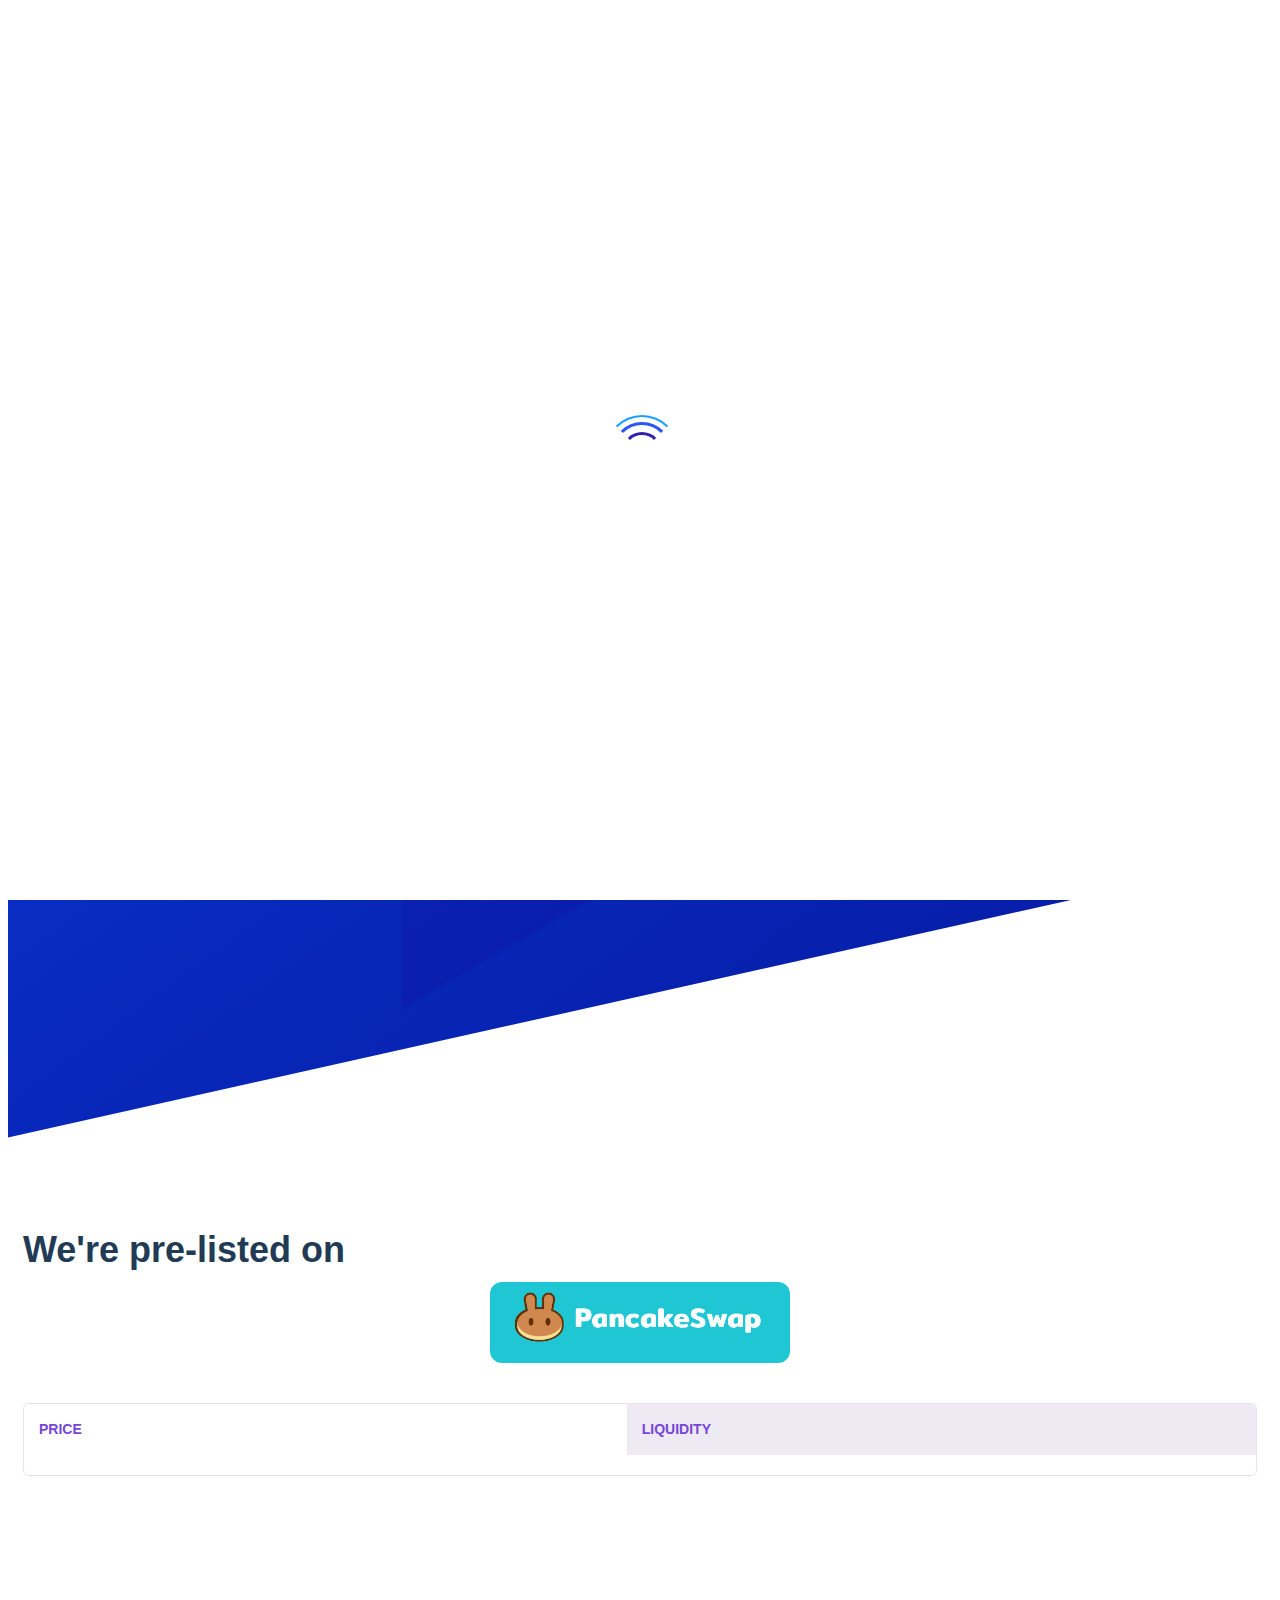
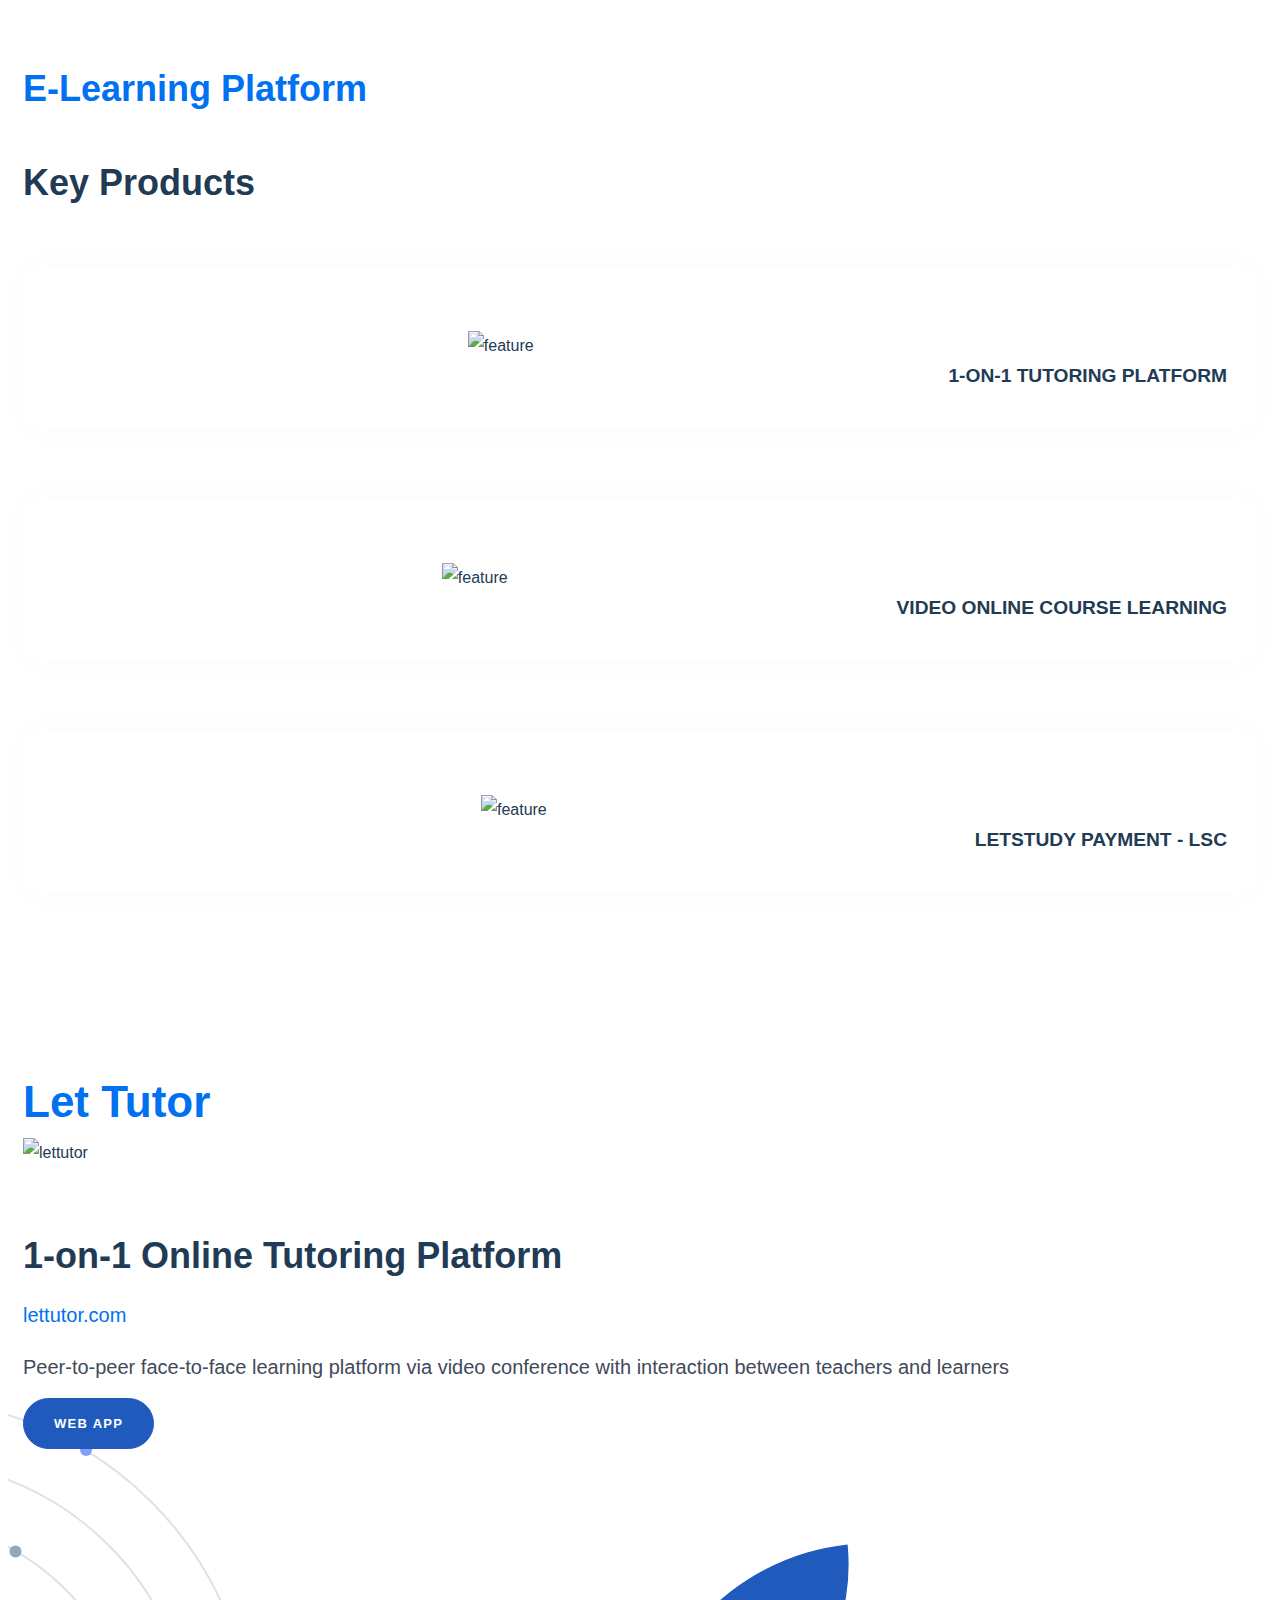
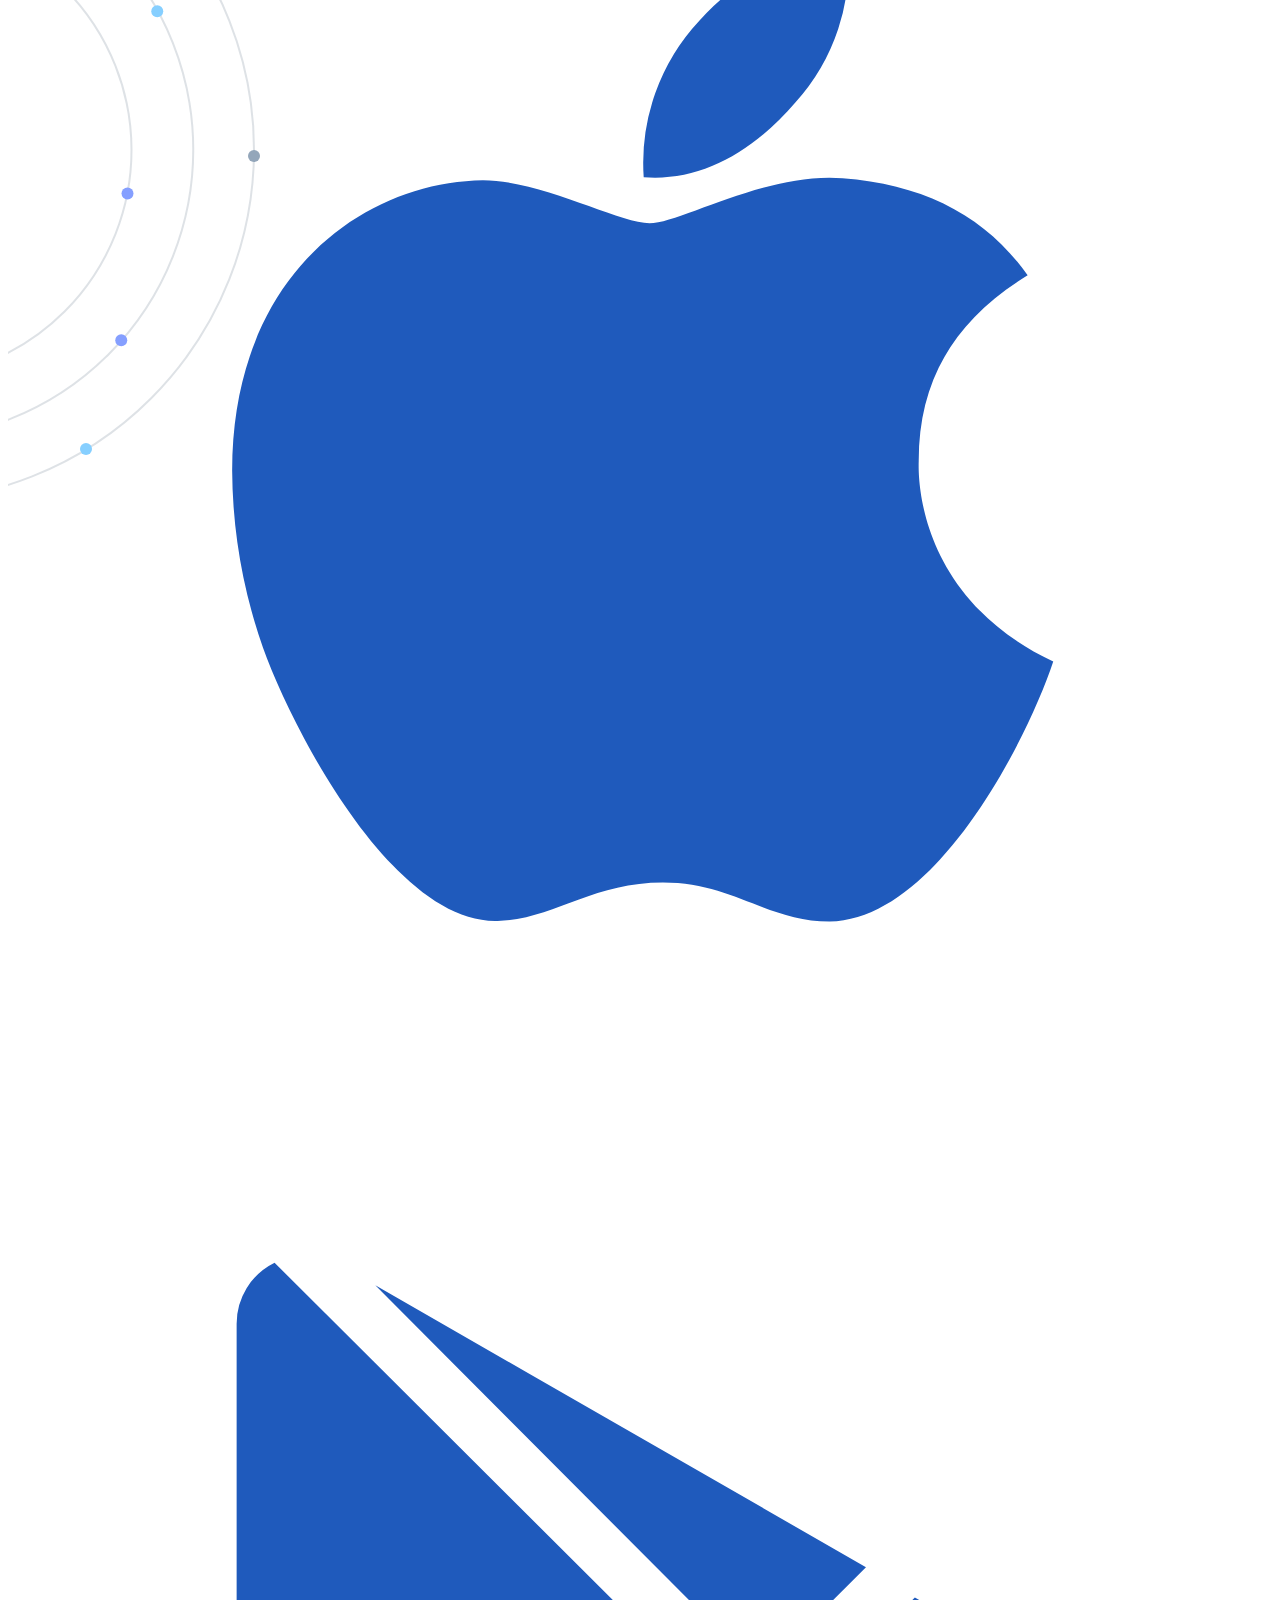
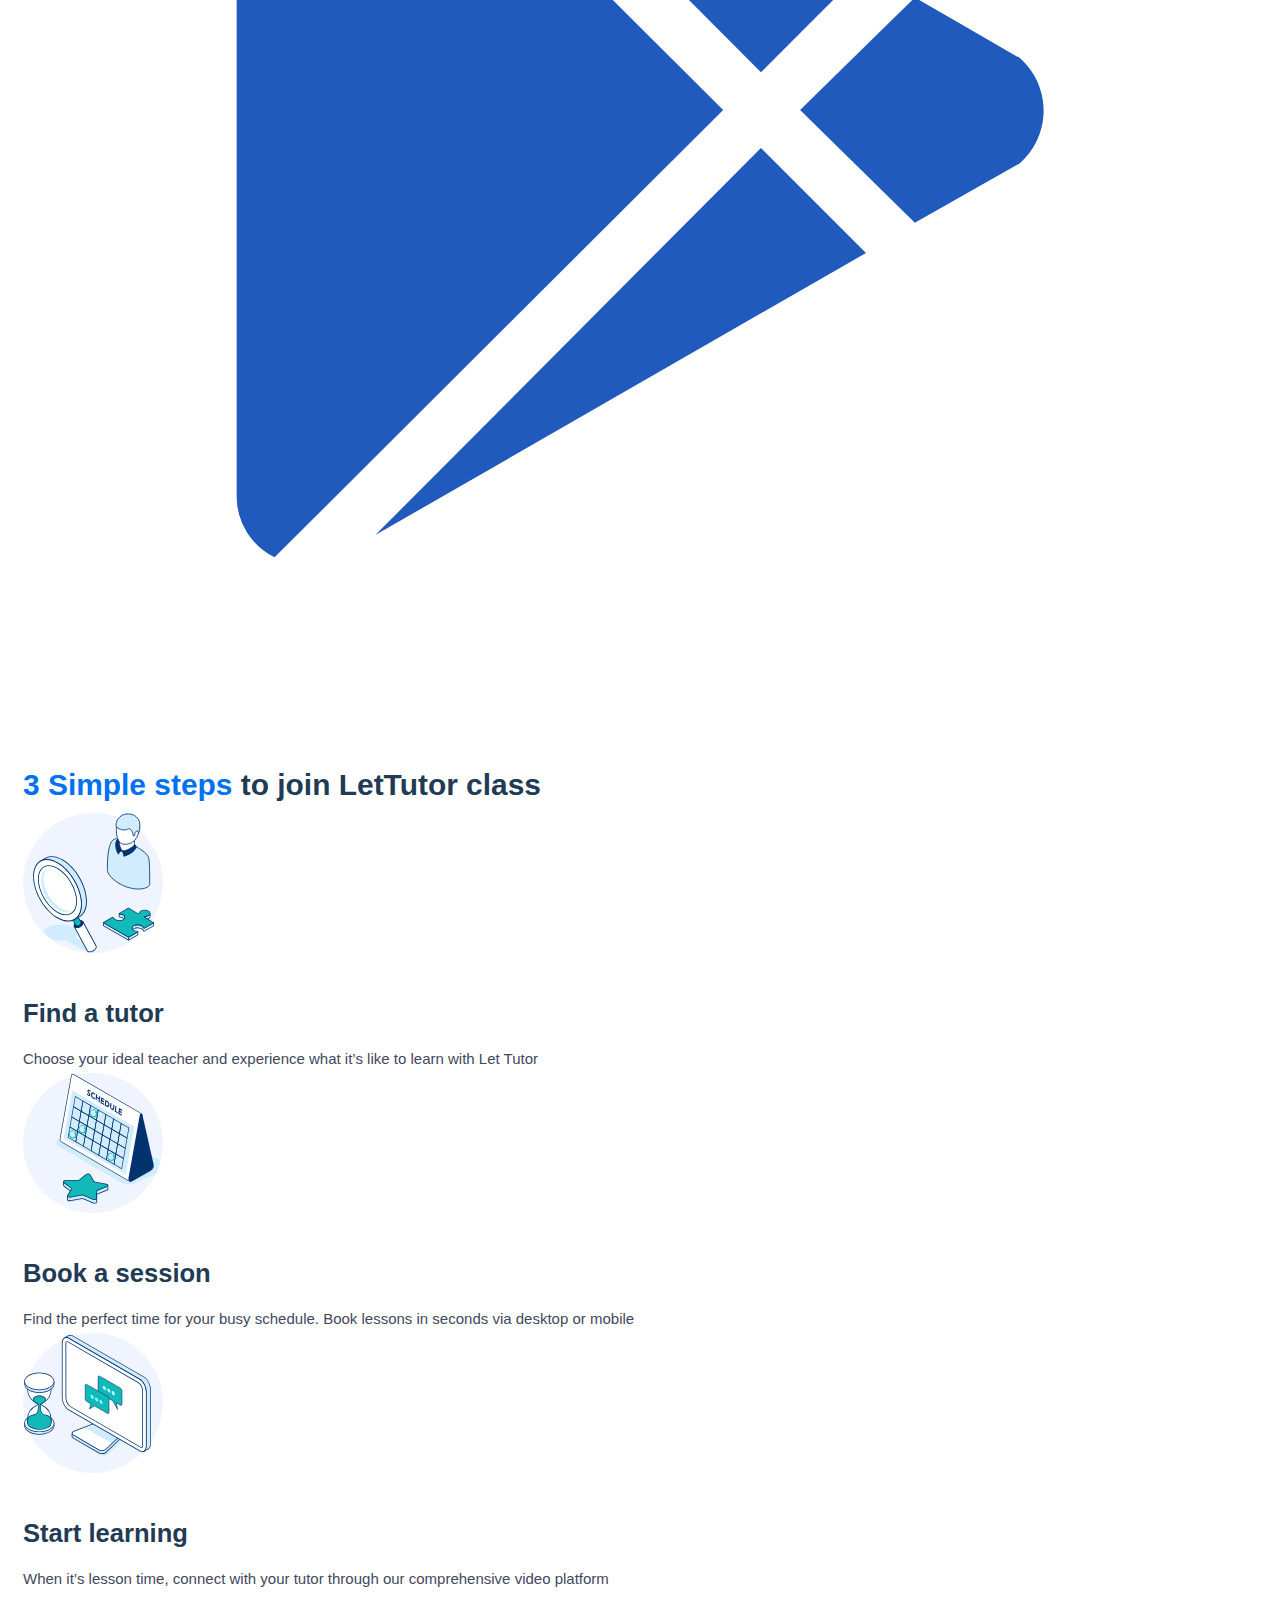
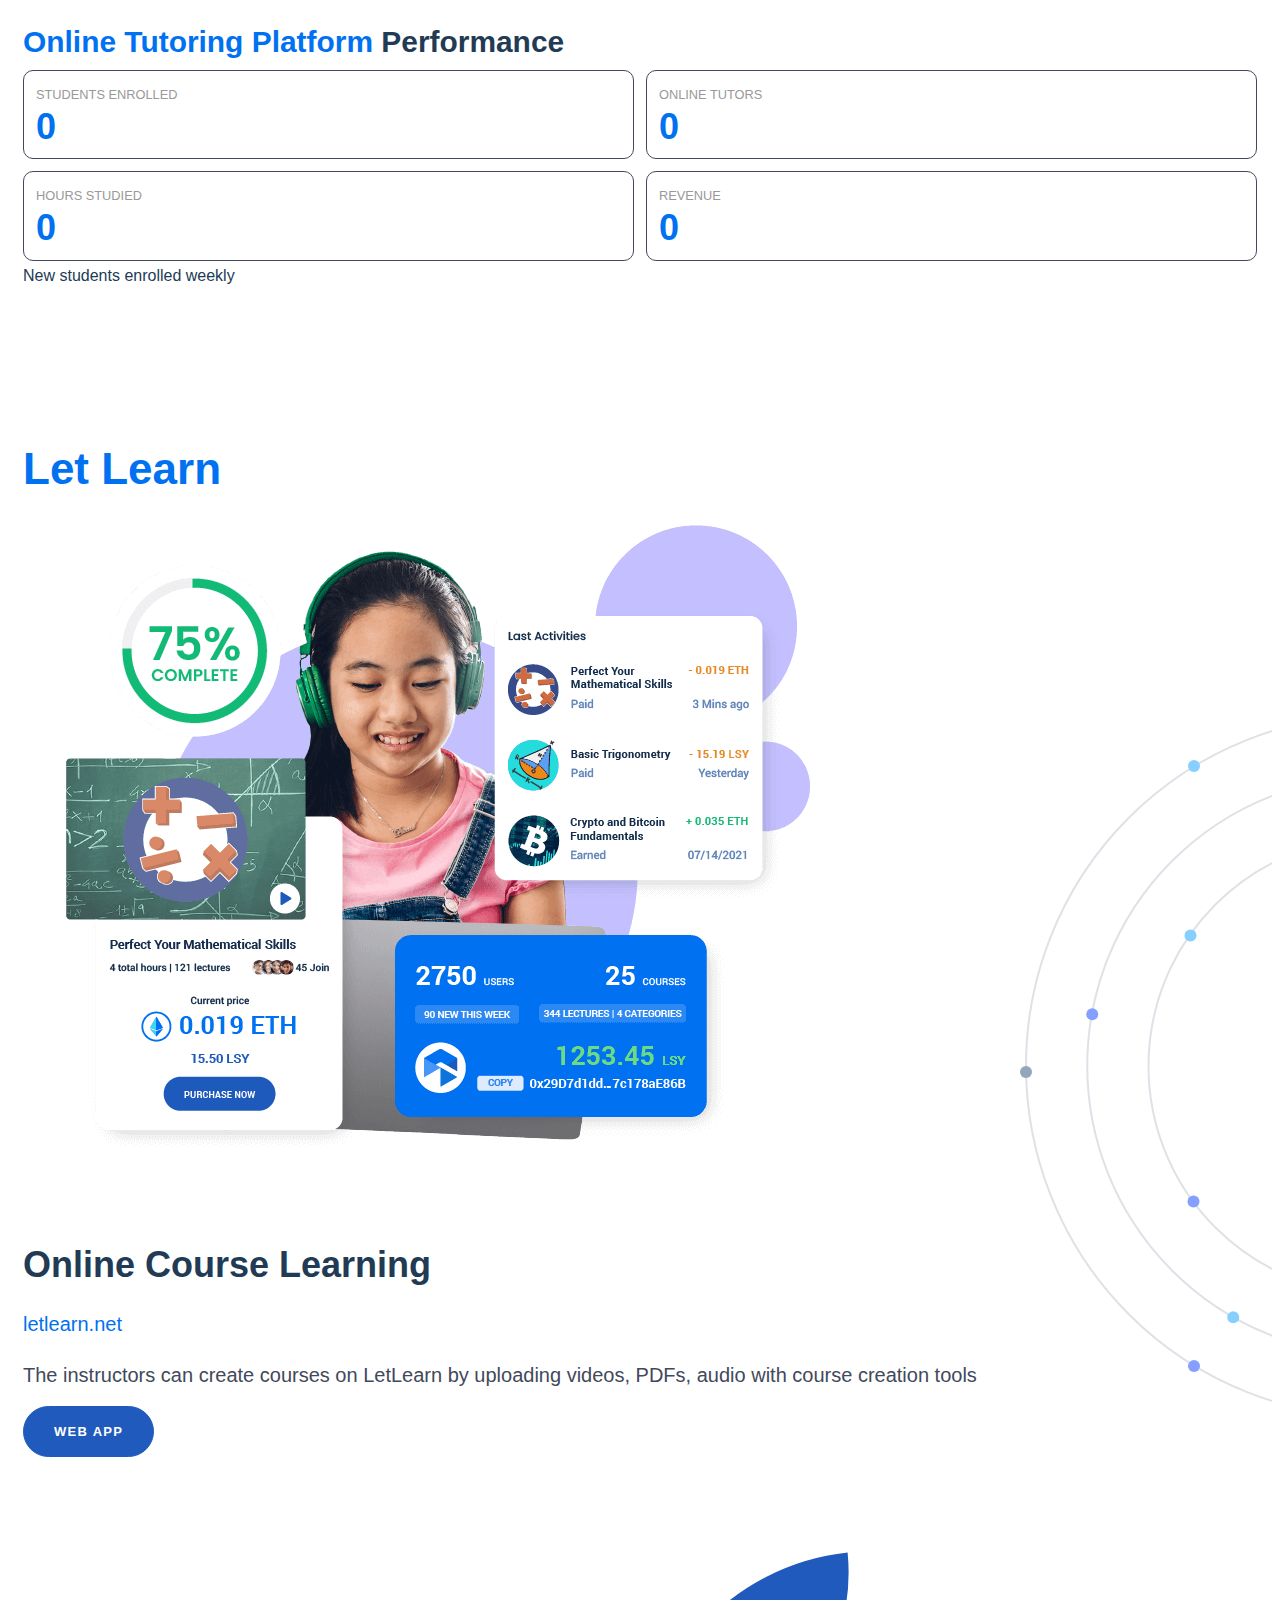
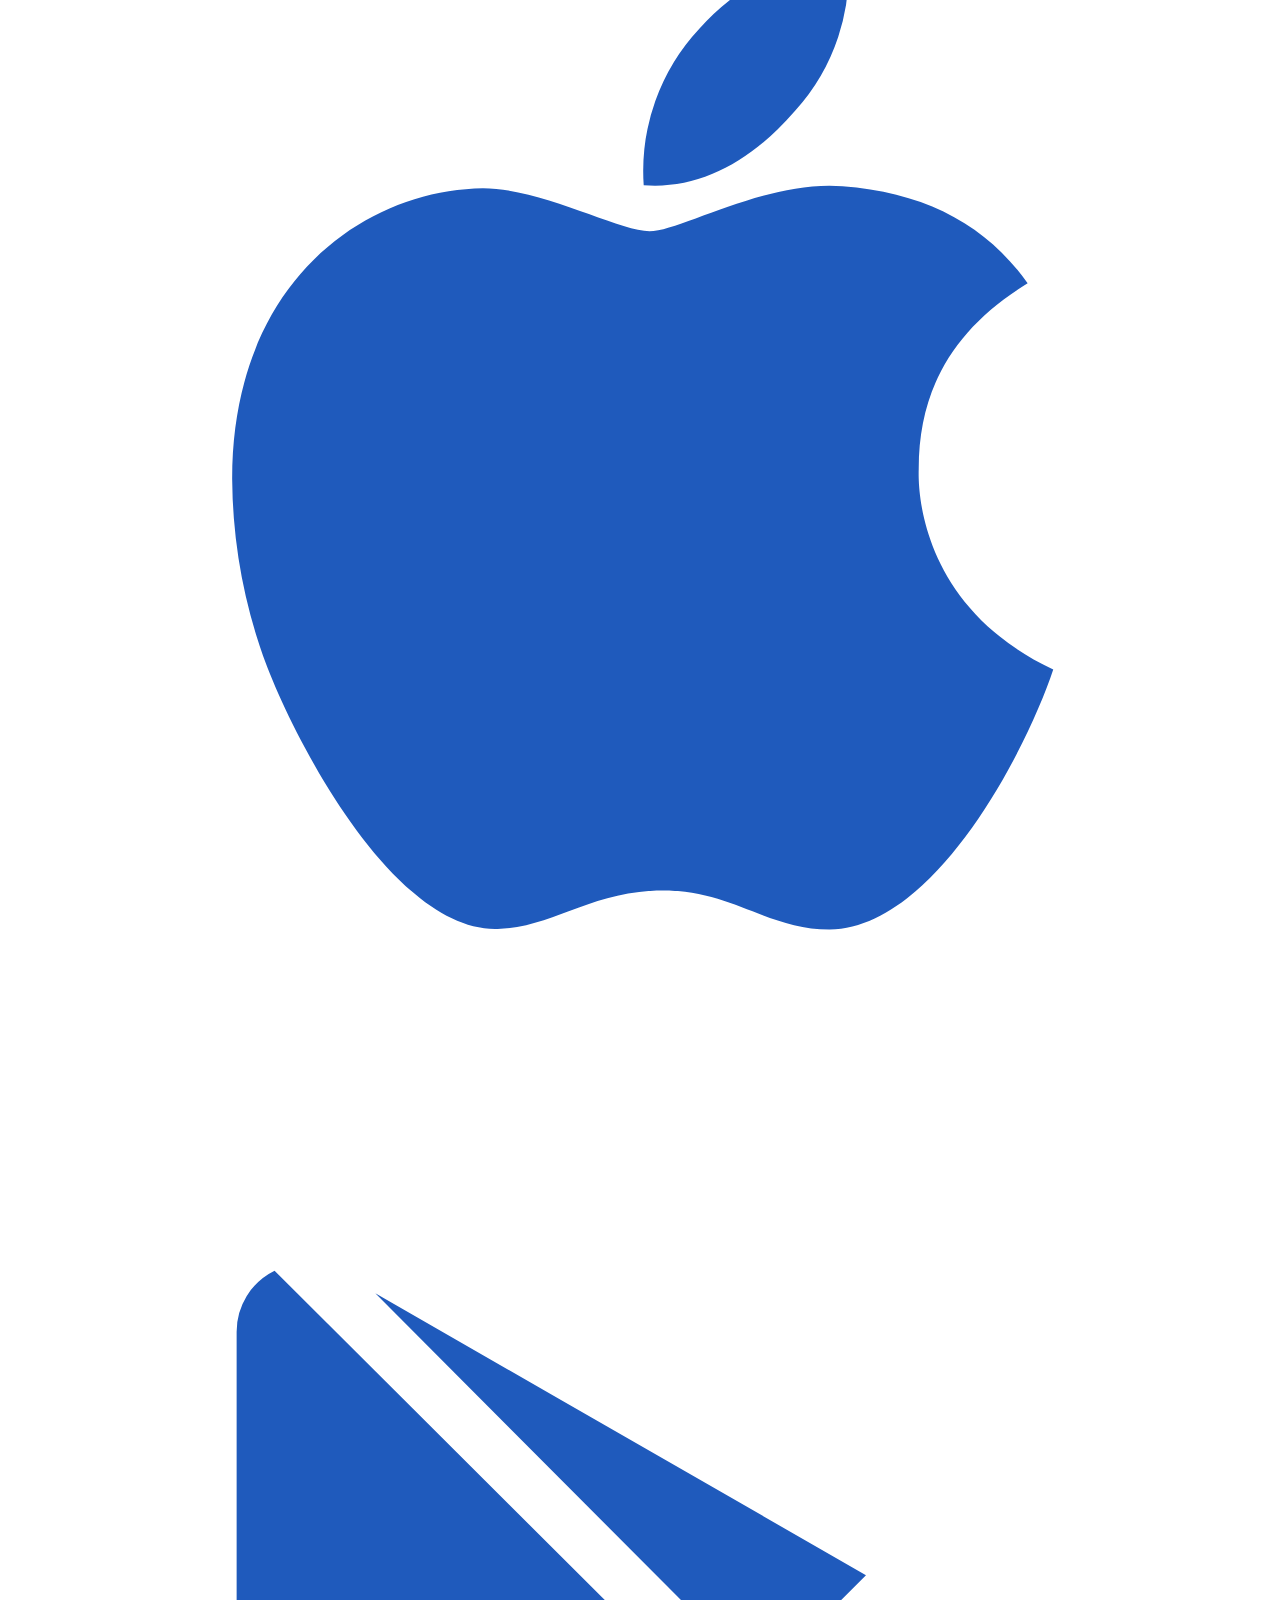
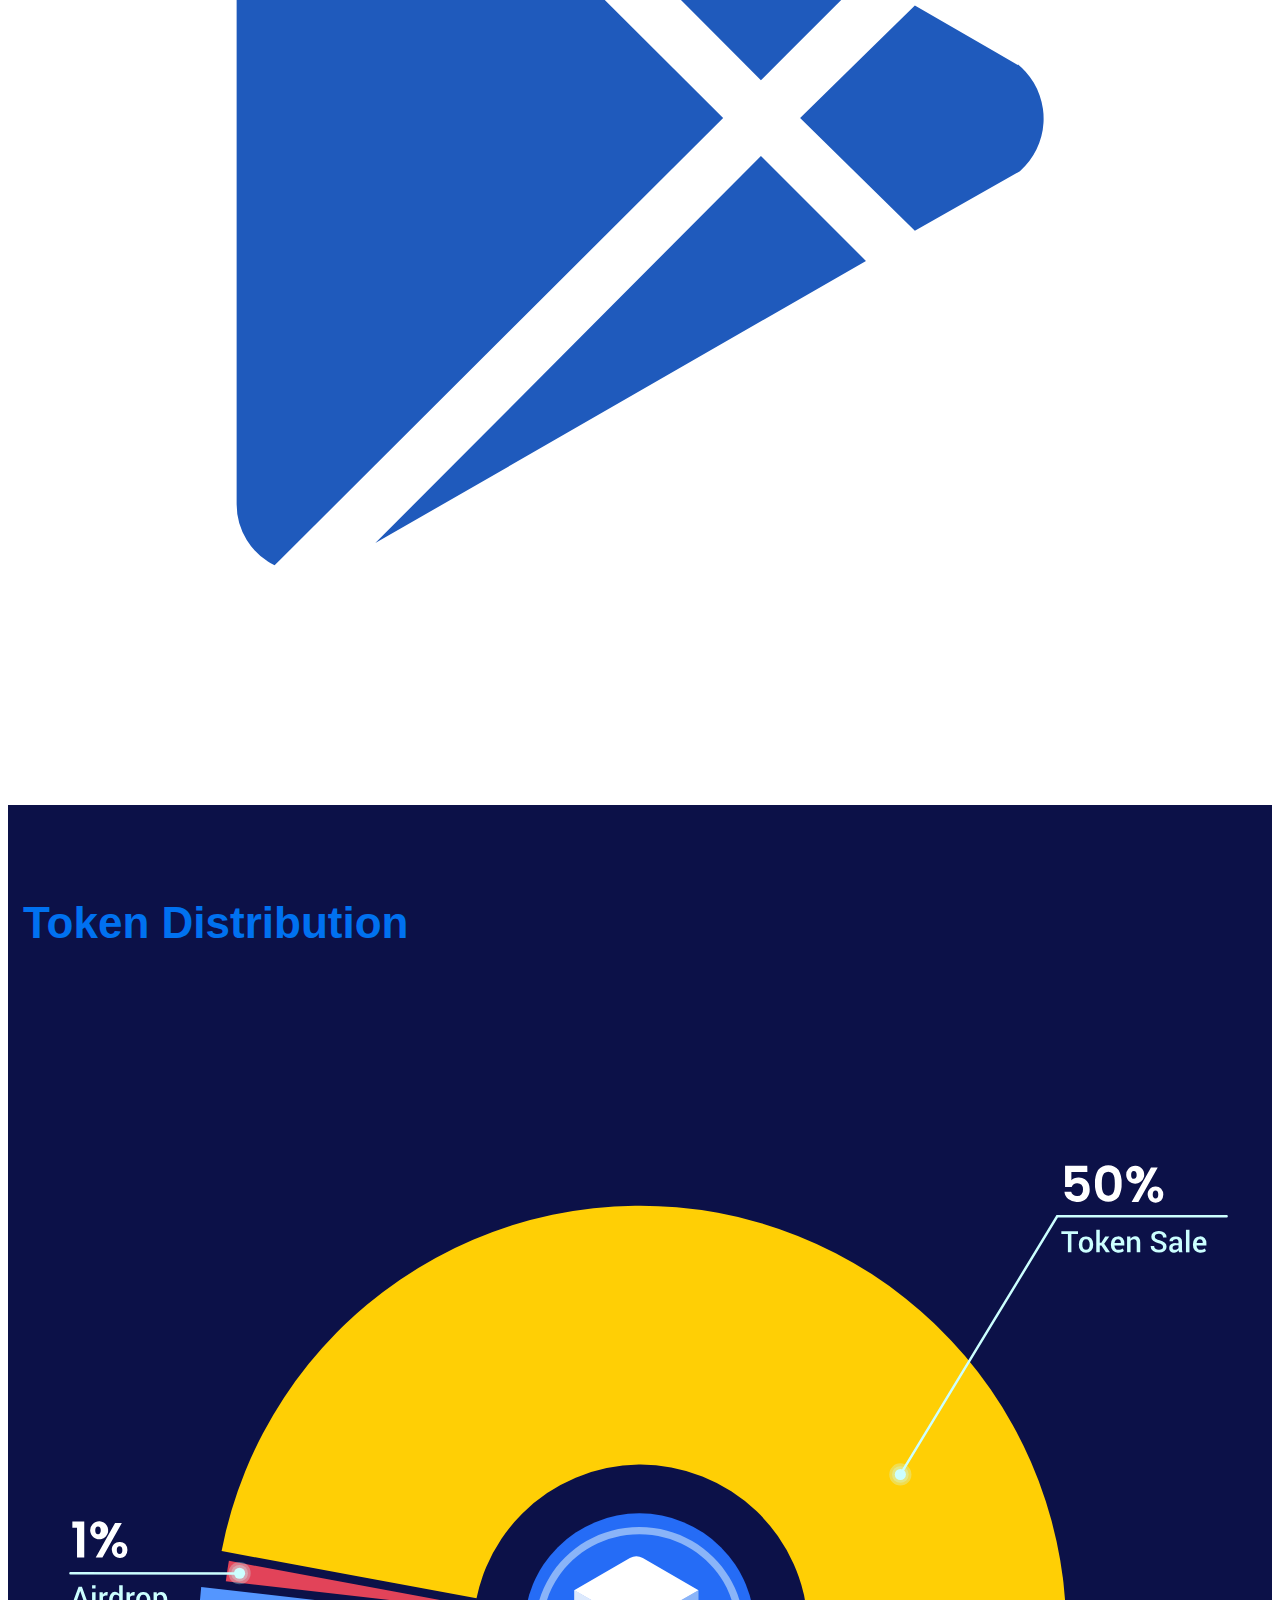
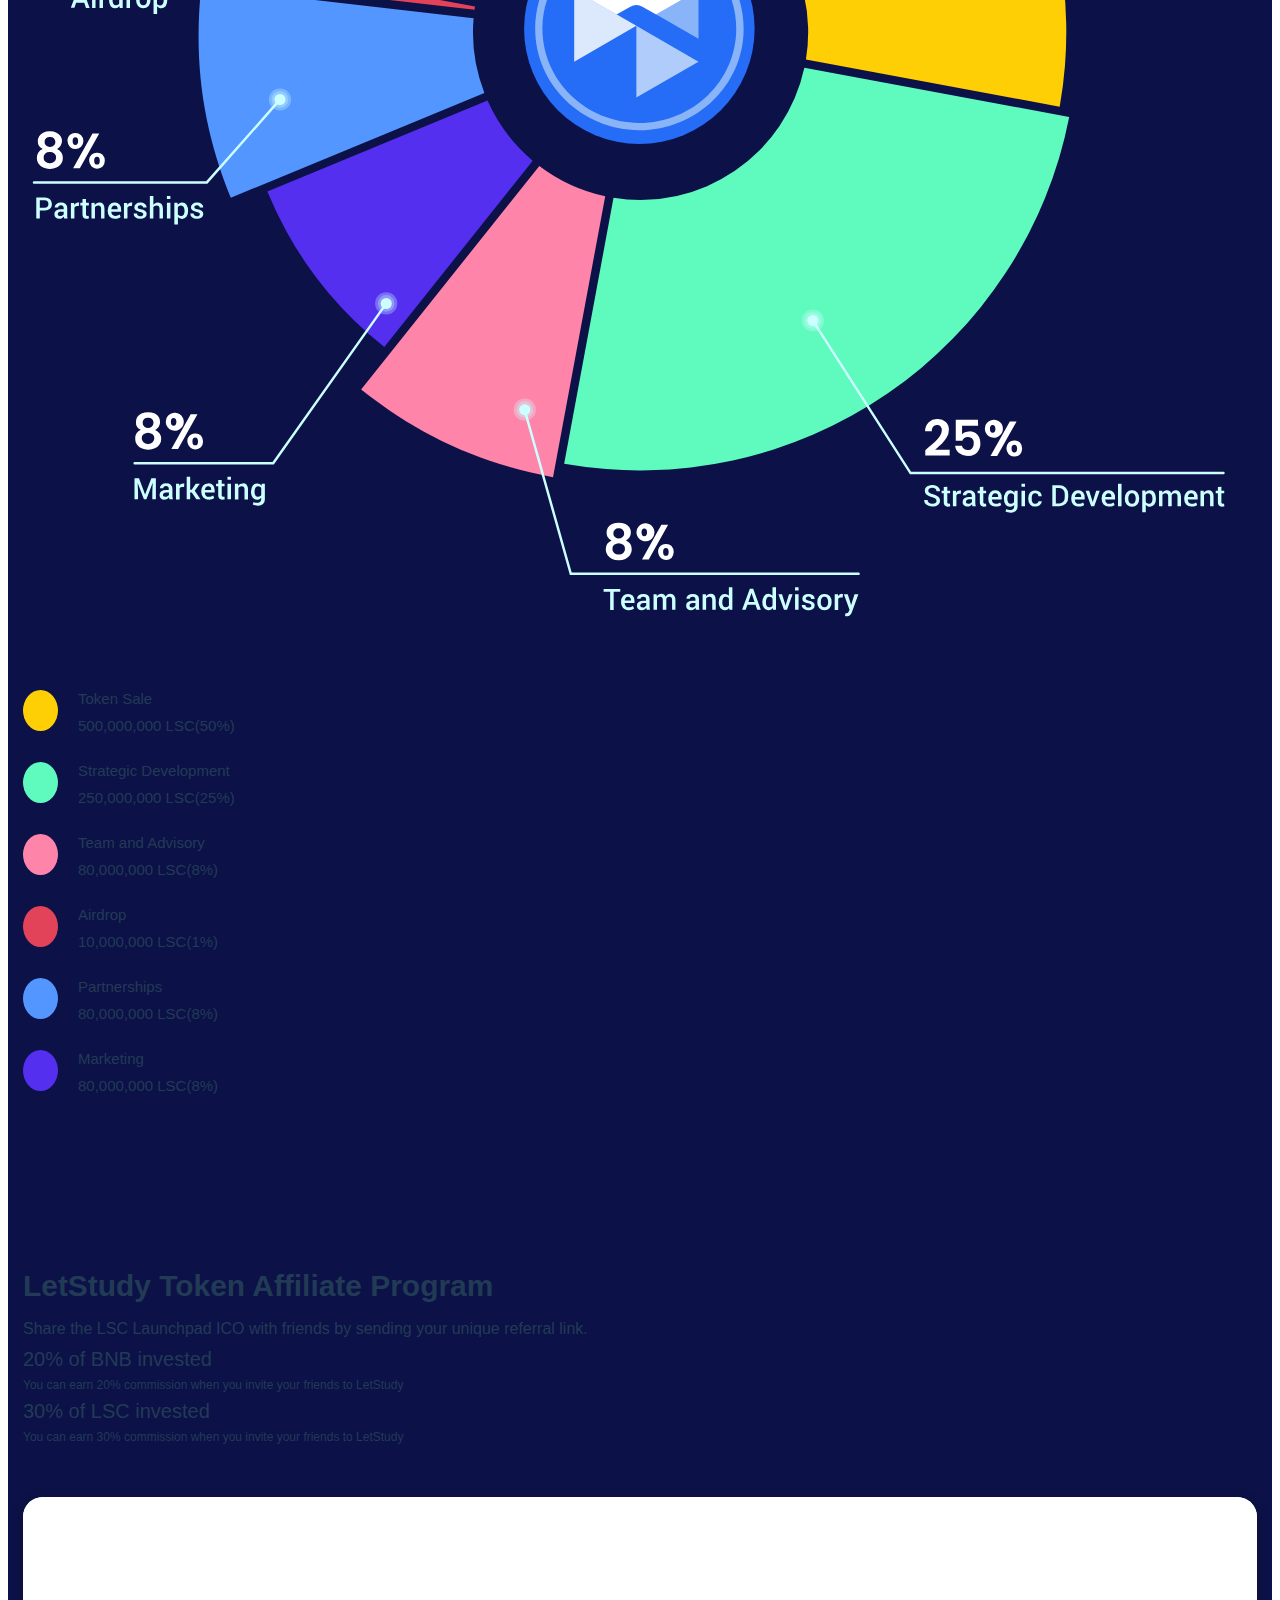
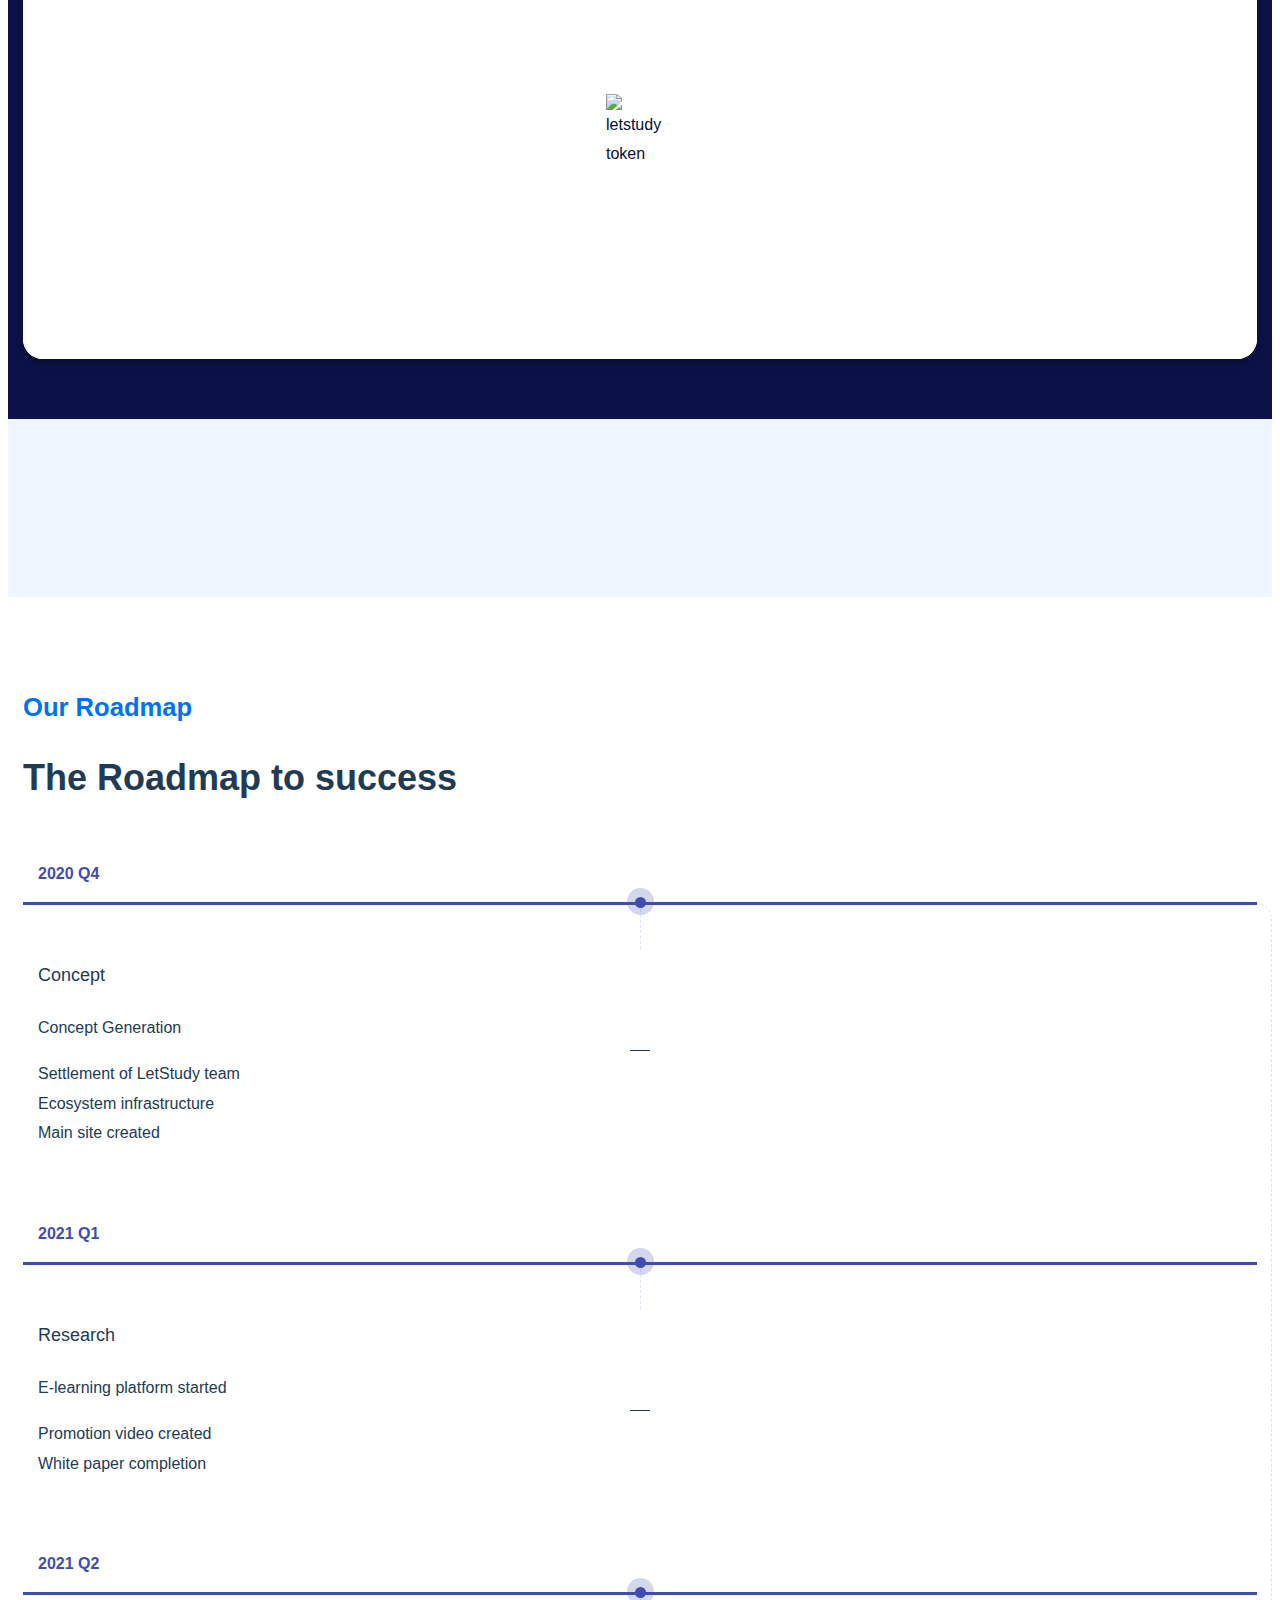
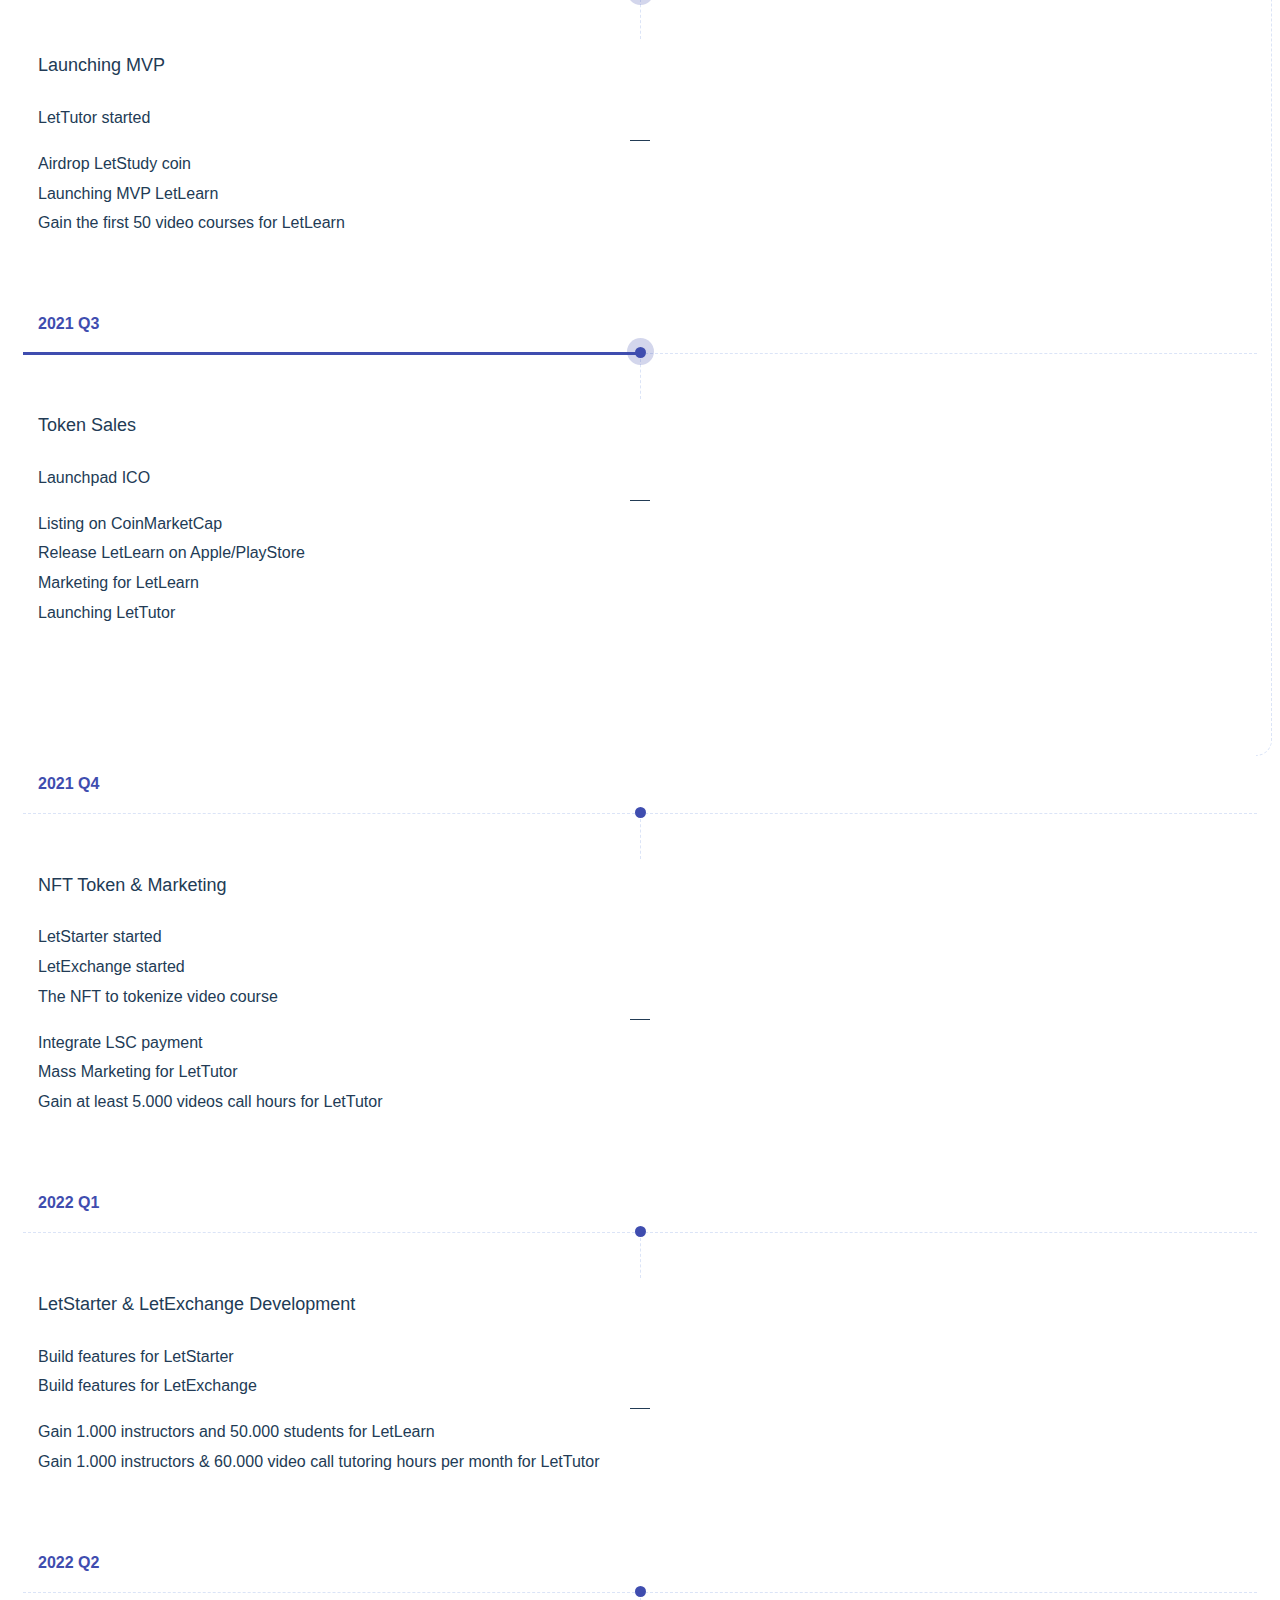
==== commit 254a7de7: "Show LetTutor performance stats (#2)" ====
--- a/index.html
+++ b/index.html
@@ -454,6 +454,54 @@
     </header>
 
     <main class="nk-pages">
+        <section class="section" id="pancakeswap">
+            <div class="container pt-5">
+                <div class="mt-5 text-center animated" data-animate="fadeInUp" data-delay=".1">
+                    <h2>We're pre-listed on</h2>
+                    <div class="flex-center">
+                        <a href="https://pancakeswap.finance/swap?outputCurrency=0x4e854046de30fff5af42a1df55e937fba02a7094" target="_blank">
+                            <div class="pancakeswap_link shape-p-bg">
+                                <img class="pancakeswap" src="./source/pancakeswap.png" alt="pancakeswap">
+                            </div>
+                        </a>
+                    </div>
+                </div>
+                <div class="pcsw_charts">
+                    <div class="tab-wrap">
+                        <input type="radio" id="tab1" name="tabGroup1" class="tab" checked>
+                        <label for="tab1">
+                            <div class="pcsw_stat">
+                                <div class="pcsws__label">Price</div>
+                                <div class="d-flex align-items-baseline">
+                                    <div class="pcsws__value" id="pcsw_price_usd"></div>
+                                    <div class="pcsws__change" id="pcsw_price_usd_change"></div>
+                                </div>
+                            </div>
+                        </label>
+
+                        <input type="radio" id="tab2" name="tabGroup1" class="tab">
+                        <label for="tab2">
+                            <div class="pcsw_stat">
+                                <div class="pcsws__label">Liquidity</div>
+                                <div class="d-flex align-items-baseline">
+                                    <div class="pcsws__value" id="pcsw_liquidity"></div>
+                                    <div class="pcsws__change" id="pcsw_liquidity_change"></div>
+                                </div>
+                            </div>
+                        </label>
+
+                        <div class="tab__content">
+                            <div id="pcsw_price_chart"></div>
+                        </div>
+
+                        <div class="tab__content">
+                            <div id="pcsw_liquidity_chart"></div>
+                        </div>
+                    </div>
+                </div>
+            </div>
+        </section>
+
         <section class="section" id="why">
             <div class="container">
                 <div class="section-head section-head-s9">
@@ -621,7 +669,7 @@
                                 <div class="sbg__item_value" id="hours_studied">0</div>
                             </div>
                             <div class="sb__grid_item animated" data-animate="fadeInRight" data-delay=".2">
-                                <div class="sbg__item_label">REVENUE (VND)</div>
+                                <div class="sbg__item_label">REVENUE</div>
                                 <div class="sbg__item_value" id="lettutor_revenue">0</div>
                             </div>
                         </div>
@@ -1393,6 +1441,7 @@
 <script src="assets/js/slick.min.js"></script>
 <script src="assets/js/plyr.polyfilled.js"></script>
 <script src="assets/js/jquery.simple-bar-graph.js"></script>
+<script src="assets/js/lightweight-charts.js"></script>
 <script src="assets/js/scripts.js?ver=1930"></script>
 <script src="assets/js/charts.js"></script>
 </body>
--- a/assets/css/style-custom.css
+++ b/assets/css/style-custom.css
@@ -4,11 +4,11 @@
 h4,
 h5,
 h6 {
-    letter-spacing: 0px;
-    text-transform: inherit;
-    font-family: "Poppins", sans-serif;
-    font-style: normal;
-    font-weight: 600;
+  letter-spacing: 0px;
+  text-transform: inherit;
+  font-family: "Poppins", sans-serif;
+  font-style: normal;
+  font-weight: 600;
 }
 
 .h1,
@@ -17,198 +17,197 @@
 .h4,
 .h5,
 .h6 {
-    letter-spacing: 0px;
-    text-transform: inherit;
-    font-family: "Poppins", sans-serif;
-    font-style: normal;
-    font-weight: 600;
+  letter-spacing: 0px;
+  text-transform: inherit;
+  font-family: "Poppins", sans-serif;
+  font-style: normal;
+  font-weight: 600;
 }
 
 .sub-hero-text {
-    font-family: "Poppins", sans-serif;
-    font-style: normal;
-    font-weight: 400;
+  font-family: "Poppins", sans-serif;
+  font-style: normal;
+  font-weight: 400;
 }
 
 .btn,
 .btn:hover,
 .btn-grad:before {
-    border-radius: 50px;
+  border-radius: 50px;
 }
 
 body {
-    letter-spacing: 0px;
-    text-transform: inherit;
-    font-family: "Roboto", sans-serif;
-    font-style: normal;
-    font-weight: 400;
+  letter-spacing: 0px;
+  text-transform: inherit;
+  font-family: "Roboto", sans-serif;
+  font-style: normal;
+  font-weight: 400;
 }
 
 p {
-    color: #42495b;
-    font-weight: 400;
+  color: #42495b;
+  font-weight: 400;
 }
 
 .menu-item a,
 .menu-item > a.active {
-    color: #fff;
+  color: #fff;
 }
 
 .menu-mobile .menu-item > a,
 .menu-mobile .menu-item > a:active {
-    color: #021136;
+  color: #021136;
 }
 
 .menu-mobile .menu-item > a:active {
-    font-weight: 600;
+  font-weight: 600;
 }
 
 .countdown .countdown-time,
 .countdown .countdown-text {
-    font-family: "Poppins", sans-serif;
-    font-weight: 600;
+  font-family: "Poppins", sans-serif;
+  font-weight: 600;
 }
 
 .title-s5:after {
-    background: transparent;
+  background: transparent;
 }
 
 .community-icon {
-    width: 80%;
-    height: 80%;
+  width: 80%;
+  height: 80%;
 }
 
 .community-social {
-    padding-bottom: 0 !important;
+  padding-bottom: 0 !important;
 }
 
 .custom-partner-logo {
-    margin-top: 30px !important;
+  margin-top: 30px !important;
 }
 
 .profile-link {
-    background-color: #021136;
-    width: 35px;
-    height: 35px;
-    border-radius: 50%;
-    display: flex;
-    justify-content: center;
-    align-items: center;
-    position: absolute;
-    right: 0;
-    bottom: 20px;
+  background-color: #021136;
+  width: 35px;
+  height: 35px;
+  border-radius: 50%;
+  display: flex;
+  justify-content: center;
+  align-items: center;
+  position: absolute;
+  right: 0;
+  bottom: 20px;
 }
 
 .icon-space {
-    display: inline;
+  display: inline;
 }
 
 .study-logo {
-    margin-bottom: 20px;
+  margin-bottom: 20px;
 }
 
 .term-of-use {
-    color: #fff;
-    text-align: right;
+  color: #fff;
+  text-align: right;
 }
 
 .airdrop {
-    display: flex;
-    flex-direction: column;
-    max-width: 80%;
-    background-color: white;
-    color: black;
-    align-self: center;
-    margin-left: auto;
-    margin-right: auto;
-    border-radius: 15px;
-    padding: 15px;
-    flex-wrap: nowrap;
-    margin-bottom: 30px;
+  display: flex;
+  flex-direction: column;
+  max-width: 80%;
+  background-color: white;
+  color: black;
+  align-self: center;
+  margin-left: auto;
+  margin-right: auto;
+  border-radius: 15px;
+  padding: 15px;
+  flex-wrap: nowrap;
+  margin-bottom: 30px;
 }
 
 .airdrop-content {
-    display: flex;
-    flex: 1;
-    margin: 20px;
-    text-align: center;
+  display: flex;
+  flex: 1;
+  margin: 20px;
+  text-align: center;
 }
 
 .partner > img {
-    /*opacity: .4;*/
-    /* IE5+ */
-    transition: all 0.3s ease-in-out;
-    -webkit-transition: all 0.3s ease-in-out;
+  /*opacity: .4;*/
+  /* IE5+ */
+  transition: all 0.3s ease-in-out;
+  -webkit-transition: all 0.3s ease-in-out;
 }
 
 .partner > img:hover {
-    /*opacity: 1;*/
-    -webkit-transform: scale(1.2);
-    transform: scale(1.2);
+  /*opacity: 1;*/
+  -webkit-transform: scale(1.2);
+  transform: scale(1.2);
 }
 
 .embed-container {
-    position: relative;
-    padding-bottom: 56.25%;
-    height: 0;
-    overflow: hidden;
-    max-width: 100%;
-    border-radius: 16px;
+  position: relative;
+  padding-bottom: 56.25%;
+  height: 0;
+  overflow: hidden;
+  max-width: 100%;
+  border-radius: 16px;
 }
 
 .embed-container iframe,
 .embed-container object,
 .embed-container embed {
-    position: absolute;
-    top: 0;
-    left: 0;
-    width: 100%;
-    height: 100%;
+  position: absolute;
+  top: 0;
+  left: 0;
+  width: 100%;
+  height: 100%;
 }
 
 @media (min-width: 576px) {
-    .icon-space {
-        display: none;
-    }
+  .icon-space {
+    display: none;
+  }
 }
 
 @media screen and (max-width: 5000px) and (min-width: 1600px) {
-    .airdrop {
-        flex-direction: row;
-        max-width: 40% !important;
-    }
+  .airdrop {
+    flex-direction: row;
+    max-width: 40% !important;
+  }
 }
 
 @media (min-width: 1200px) {
-    .airdrop {
-        flex-direction: row;
-        max-width: 60%;
-        align-items: center;
-    }
-
-    .airdrop-content {
-        margin-top: 0;
-        margin-bottom: 0;
-        text-align: left;
-    }
+  .airdrop {
+    flex-direction: row;
+    max-width: 60%;
+    align-items: center;
+  }
+
+  .airdrop-content {
+    margin-top: 0;
+    margin-bottom: 0;
+    text-align: left;
+  }
 }
 
 .first__page {
-    padding: 68px 0;
-    min-height: 70vh;
-    align-items: center;
-}
-
+  padding: 68px 0;
+  min-height: 70vh;
+  align-items: center;
+}
 
 .launchpad {
-    position: relative;
-    margin-top: 48px;
-    padding: 28px;
-    color: #021136;
-    background-color: #ffffff;
-    border-radius: 20px;
-    box-shadow: 0 3px 12px 0 rgba(0, 0, 0, 0.25);
-    font-family: "Poppins", sans-serif;
+  position: relative;
+  margin-top: 48px;
+  padding: 28px;
+  color: #021136;
+  background-color: #ffffff;
+  border-radius: 20px;
+  box-shadow: 0 3px 12px 0 rgba(0, 0, 0, 0.25);
+  font-family: "Poppins", sans-serif;
 }
 
 /* @media (min-width: 992px) {
@@ -222,705 +221,702 @@
 } */
 
 .launchpad .lp__upper {
-    position: absolute;
-    top: 0;
-    bottom: 0;
-    left: 0;
-    right: 0;
-    z-index: 1000;
-    display: flex;
-    align-items: center;
-    justify-content: center;
-    background-color: #ffffff;
-    border-radius: 20px;
+  position: absolute;
+  top: 0;
+  bottom: 0;
+  left: 0;
+  right: 0;
+  z-index: 1000;
+  display: flex;
+  align-items: center;
+  justify-content: center;
+  background-color: #ffffff;
+  border-radius: 20px;
 }
 
 .launchpad .lp__upper img {
-    width: 68px;
-    height: 68px;
+  width: 68px;
+  height: 68px;
 }
 
 .launchpad .lp__header {
-    display: flex;
-    align-items: center;
-    justify-content: space-between;
+  display: flex;
+  align-items: center;
+  justify-content: space-between;
 }
 
 .launchpad .lp__header .lp__token_name {
-    display: flex;
-    align-items: center;
-    justify-content: space-between;
-    font-style: normal;
-    font-weight: 700;
-    font-size: 1.2rem;
-    line-height: 1;
+  display: flex;
+  align-items: center;
+  justify-content: space-between;
+  font-style: normal;
+  font-weight: 700;
+  font-size: 1.2rem;
+  line-height: 1;
 }
 
 .launchpad .lp__header .lp__token_name img {
-    width: 32px;
-    height: 32px;
-    margin-right: 10px;
+  width: 32px;
+  height: 32px;
+  margin-right: 10px;
 }
 
 .launchpad .lp__header .lp__phase_title {
-    text-align: right;
-    font-size: 1.6rem;
-    line-height: 1;
+  text-align: right;
+  font-size: 1.6rem;
+  line-height: 1;
 }
 
 .launchpad .lp__header .lp__phase_title span {
-    margin-left: 4px;
-    color: #f957cf;
-    font-weight: 700;
+  margin-left: 4px;
+  color: #f957cf;
+  font-weight: 700;
 }
 
 .launchpad .lp__live_indicator {
-    display: flex;
-    justify-content: space-between;
-    align-items: center;
-    margin: 10px 0 10px 0;
+  display: flex;
+  justify-content: space-between;
+  align-items: center;
+  margin: 10px 0 10px 0;
 }
 
 .launchpad .lp__current_price {
-    font-size: 0.8rem;
-    font-family: "Poppins", sans-serif;
+  font-size: 0.8rem;
+  font-family: "Poppins", sans-serif;
 }
 
 .launchpad .lp__current_price span {
-    color: #0071f0;
-    font-size: 1rem;
-    font-weight: 600;
+  color: #0071f0;
+  font-size: 1rem;
+  font-weight: 600;
 }
 
 .launchpad .lp__live_indicator .lp__live_indicator_box {
-    display: flex;
-    align-items: center;
-    padding: 0 8px;
-    border-radius: 999px;
-    font-weight: 700;
-    background-color: #ffe8e8;
-    color: #e51d1d;
-    font-size: 0.8rem;
+  display: flex;
+  align-items: center;
+  padding: 0 8px;
+  border-radius: 999px;
+  font-weight: 700;
+  background-color: #ffe8e8;
+  color: #e51d1d;
+  font-size: 0.8rem;
 }
 
 .launchpad .lp__sold_progress {
-    margin: 20px 0 20px 0;
+  margin: 20px 0 20px 0;
 }
 
 .lp__sold_progress .lp__price {
-    display: flex;
-    align-items: center;
-    justify-content: space-between;
-    margin: 8px 0;
-    font-weight: 600;
-    font-size: 1.2rem;
-    line-height: 1.1;
+  display: flex;
+  align-items: center;
+  justify-content: space-between;
+  margin: 8px 0;
+  font-weight: 600;
+  font-size: 1.2rem;
+  line-height: 1.1;
 }
 
 .lp__sold_progress .lp__price span {
-    color: #f957cf;
-    margin-left: 2px;
+  color: #f957cf;
+  margin-left: 2px;
 }
 
 .lp__sold_progress .lp__price .lp__target_token {
-    text-align: right;
+  text-align: right;
 }
 
 .lp__sold_progress .lp__price .lp__raised_usd,
 .lp__sold_progress .lp__price .lp__target_usd {
-    font-size: 1.6rem;
-    color: #f957cf;
-    font-weight: 700;
+  font-size: 1.6rem;
+  color: #f957cf;
+  font-weight: 700;
 }
 
 .lp__sold_progress .lp__price .lp__target_usd {
-    text-align: right;
+  text-align: right;
 }
 
 .launchpad .lp__total_raised {
+  font-size: 1.2rem;
+  text-align: center;
+  margin: 20px 0 20px 0;
+}
+
+.launchpad .lp__total_raised .lp__total_raised_value {
+  font-size: 1.4rem;
+  color: #f957cf;
+  font-weight: 700;
+  margin-right: 2px;
+}
+
+.launchpad .lp__progress {
+  height: 50px;
+  border: 5px solid #5468c6;
+  border-radius: 10px;
+  -webkit-box-shadow: inset 0 1px 2px rgba(0, 0, 0, 0.25), 0 1px rgba(255, 255, 255, 0.08);
+  box-shadow: inset 0 1px 2px rgba(0, 0, 0, 0.25), 0 1px rgba(255, 255, 255, 0.08);
+  background: linear-gradient(180deg, #07176a 0%, #222e66 27.1%, #313a64 48.8%, #232e66 70%, #07176a 100%);
+  padding: 2px;
+  position: relative;
+}
+
+.launchpad .lp__progress .lp__progress_bar {
+  position: relative;
+  z-index: 1;
+  height: 100%;
+  border-radius: 4px;
+  background-color: #1aedac;
+  background-image: linear-gradient(
+    to bottom,
+    #24ffe7,
+    #37ffeb,
+    #46ffef,
+    #52fff2,
+    #5efff5,
+    #5efff5,
+    #5efff5,
+    #5efff5,
+    #52fff2,
+    #46ffef,
+    #37ffeb,
+    #24ffe7
+  );
+}
+
+.launchpad .lp__progress span {
+  border: 1px dashed #afcdff;
+  position: absolute;
+  top: 0;
+  bottom: 0;
+  z-index: 0;
+}
+
+.launchpad .lp__progress span:nth-child(2) {
+  left: 20%;
+}
+
+.launchpad .lp__progress span:nth-child(3) {
+  left: 40%;
+}
+
+.launchpad .lp__progress span:nth-child(4) {
+  left: 60%;
+}
+
+.launchpad .lp__progress span:nth-child(5) {
+  left: 80%;
+}
+
+.launchpad .lp__next_phase_price {
+  text-align: center;
+  font-size: 0.9rem;
+  font-family: "Poppins", sans-serif;
+}
+
+.launchpad .lp__next_phase_price span {
+  font-weight: 600;
+  color: #f957cf;
+  font-size: 1.1rem;
+}
+
+@media (max-width: 1200px) {
+  .lp__sold_progress .lp__price .lp__raised_usd,
+  .lp__sold_progress .lp__price .lp__target_usd {
     font-size: 1.2rem;
-    text-align: center;
-    margin: 20px 0 20px 0;
-}
-
-.launchpad .lp__total_raised .lp__total_raised_value {
-    font-size: 1.4rem;
-    color: #f957cf;
-    font-weight: 700;
-    margin-right: 2px;
-}
-
-.launchpad .lp__progress {
-    height: 50px;
-    border: 5px solid #5468c6;
-    border-radius: 10px;
-    -webkit-box-shadow: inset 0 1px 2px rgba(0, 0, 0, 0.25), 0 1px rgba(255, 255, 255, 0.08);
-    box-shadow: inset 0 1px 2px rgba(0, 0, 0, 0.25), 0 1px rgba(255, 255, 255, 0.08);
-    background: linear-gradient(180deg, #07176a 0%, #222e66 27.1%, #313a64 48.8%, #232e66 70%, #07176a 100%);
-    padding: 2px;
-    position: relative;
-}
-
-.launchpad .lp__progress .lp__progress_bar {
-    position: relative;
-    z-index: 1;
-    height: 100%;
-    border-radius: 4px;
-    background-color: #1aedac;
-    background-image: linear-gradient(
-            to bottom,
-            #24ffe7,
-            #37ffeb,
-            #46ffef,
-            #52fff2,
-            #5efff5,
-            #5efff5,
-            #5efff5,
-            #5efff5,
-            #52fff2,
-            #46ffef,
-            #37ffeb,
-            #24ffe7
-    );
-}
-
-.launchpad .lp__progress span {
-    border: 1px dashed #afcdff;
-    position: absolute;
-    top: 0;
-    bottom: 0;
-    z-index: 0;
-}
-
-.launchpad .lp__progress span:nth-child(2) {
-    left: 20%;
-}
-
-.launchpad .lp__progress span:nth-child(3) {
-    left: 40%;
-}
-
-.launchpad .lp__progress span:nth-child(4) {
-    left: 60%;
-}
-
-.launchpad .lp__progress span:nth-child(5) {
-    left: 80%;
-}
-
-.launchpad .lp__next_phase_price {
-    text-align: center;
-    font-size: 0.9rem;
-    font-family: "Poppins", sans-serif;
-}
-
-.launchpad .lp__next_phase_price span {
-    font-weight: 600;
-    color: #f957cf;
-    font-size: 1.1rem;
-}
-
-@media (max-width: 1200px) {
-    .lp__sold_progress .lp__price .lp__raised_usd,
-    .lp__sold_progress .lp__price .lp__target_usd {
-        font-size: 1.2rem;
-    }
+  }
 }
 
 @media (max-width: 576px) {
-    .launchpad {
-        padding: 16px;
-    }
-
-    .launchpad .lp__header .lp__token_name {
-        font-size: 1rem;
-    }
-
-    .launchpad .lp__header .lp__token_name img {
-        width: 24px;
-        height: 24px;
-        margin-right: 6px;
-    }
-
-    .launchpad .lp__header .lp__phase_title {
-        font-size: 1.2rem;
-    }
-
-    .launchpad .lp__price {
-        font-size: 1rem;
-    }
-
-    .lp__sold_progress .lp__price .lp__raised_usd,
-    .lp__sold_progress .lp__price .lp__target_usd {
-        font-size: 1.2rem;
-    }
-
-    .launchpad .lp__progress {
-        height: 36px;
-    }
+  .launchpad {
+    padding: 16px;
+  }
+
+  .launchpad .lp__header .lp__token_name {
+    font-size: 1rem;
+  }
+
+  .launchpad .lp__header .lp__token_name img {
+    width: 24px;
+    height: 24px;
+    margin-right: 6px;
+  }
+
+  .launchpad .lp__header .lp__phase_title {
+    font-size: 1.2rem;
+  }
+
+  .launchpad .lp__price {
+    font-size: 1rem;
+  }
+
+  .lp__sold_progress .lp__price .lp__raised_usd,
+  .lp__sold_progress .lp__price .lp__target_usd {
+    font-size: 1.2rem;
+  }
+
+  .launchpad .lp__progress {
+    height: 36px;
+  }
 }
 
 .lp__live_now {
-    display: flex;
-    align-items: center;
-    margin-right: 4px;
-    position: relative;
+  display: flex;
+  align-items: center;
+  margin-right: 4px;
+  position: relative;
 }
 
 .lp__live_now > div {
-    /* vertical-align: middle; */
-    width: 12px;
-    height: 12px;
-    border-radius: 100%;
-    /* position: absolute; */
-    margin: 0 auto;
-    border: 3px solid #e51d1d;
-    -webkit-animation: live 1.4s infinite ease-in-out;
-    animation: live 1.4s infinite ease-in-out;
-    -webkit-animation-fill-mode: both;
-    animation-fill-mode: both;
+  /* vertical-align: middle; */
+  width: 12px;
+  height: 12px;
+  border-radius: 100%;
+  /* position: absolute; */
+  margin: 0 auto;
+  border: 3px solid #e51d1d;
+  -webkit-animation: live 1.4s infinite ease-in-out;
+  animation: live 1.4s infinite ease-in-out;
+  -webkit-animation-fill-mode: both;
+  animation-fill-mode: both;
 }
 
 .lp__live_now > div:nth-child(1) {
-    background-color: rgba(255, 255, 255, 0.3);
-    background-color: #e51d1d;
-    -webkit-animation-delay: -0.1s;
-    animation-delay: -0.1s;
+  background-color: rgba(255, 255, 255, 0.3);
+  background-color: #e51d1d;
+  -webkit-animation-delay: -0.1s;
+  animation-delay: -0.1s;
 }
 
 .lp__live_now > div:nth-child(2) {
-    -webkit-animation-delay: 0.16s;
-    animation-delay: 0.16s;
+  -webkit-animation-delay: 0.16s;
+  animation-delay: 0.16s;
 }
 
 .lp__live_now > div:nth-child(3) {
-    -webkit-animation-delay: 0.42s;
-    animation-delay: 0.42s;
-    border: 3px solid rgba(255, 255, 255, 0.5);
+  -webkit-animation-delay: 0.42s;
+  animation-delay: 0.42s;
+  border: 3px solid rgba(255, 255, 255, 0.5);
 }
 
 .lp__live_now > div:nth-child(4) {
-    border: 3px solid #e51d1d;
-    -webkit-animation-delay: -0.42s;
-    animation-delay: -0.42s;
+  border: 3px solid #e51d1d;
+  -webkit-animation-delay: -0.42s;
+  animation-delay: -0.42s;
 }
 
 @-webkit-keyframes live {
-    0%,
-    80%,
-    100% {
-        -webkit-transform: scale(0.6);
-    }
-    40% {
-        -webkit-transform: scale(1);
-    }
+  0%,
+  80%,
+  100% {
+    -webkit-transform: scale(0.6);
+  }
+  40% {
+    -webkit-transform: scale(1);
+  }
 }
 
 @keyframes live {
-    0%,
-    80%,
-    100% {
-        transform: scale(0.6);
-        -webkit-transform: scale(0.6);
-    }
-    40% {
-        transform: scale(1);
-        -webkit-transform: scale(1);
-    }
+  0%,
+  80%,
+  100% {
+    transform: scale(0.6);
+    -webkit-transform: scale(0.6);
+  }
+  40% {
+    transform: scale(1);
+    -webkit-transform: scale(1);
+  }
 }
 
 .brand-logo > img {
-    transition: all 0.3s ease-in-out;
-    -webkit-transition: all 0.3s ease-in-out;
+  transition: all 0.3s ease-in-out;
+  -webkit-transition: all 0.3s ease-in-out;
 }
 
 .brand-logo > img:hover {
-    -webkit-transform: scale(1.1);
-    transform: scale(1.1);
+  -webkit-transform: scale(1.1);
+  transform: scale(1.1);
 }
 
 #btn__buy_token {
-    background-color: #ffffff;
-    color: #07176a;
-    padding: 12px 18px;
-    border-radius: 999px;
+  background-color: #ffffff;
+  color: #07176a;
+  padding: 12px 18px;
+  border-radius: 999px;
 }
 
 @media (max-width: 991px) {
-    #btn__buy_token {
-        margin-top: 12px;
-        color: #ffffff;
-        border-radius: 16px;
-        padding: 24px 18px;
-        background-color: #0a34d0;
-        font-weight: bold;
-    }
-
-    .circle-animation {
-        width: 500px;
-        height: 500px;
-    }
+  #btn__buy_token {
+    margin-top: 12px;
+    color: #ffffff;
+    border-radius: 16px;
+    padding: 24px 18px;
+    background-color: #0a34d0;
+    font-weight: bold;
+  }
+
+  .circle-animation {
+    width: 500px;
+    height: 500px;
+  }
 }
 
 @media (min-width: 992px) {
-    .col-lg-3-logo {
-        flex: 0 0 20%;
-        max-width: 20%;
-    }
+  .col-lg-3-logo {
+    flex: 0 0 20%;
+    max-width: 20%;
+  }
 }
 
 .fs-lg {
-    font-size: 20px;
-    line-height: 1.5;
+  font-size: 20px;
+  line-height: 1.5;
 }
 
 @media (max-width: 768px) {
-    .fs-lg {
-        font-size: 16px;
-    }
+  .fs-lg {
+    font-size: 16px;
+  }
 }
 
 .fs-sm {
-    font-size: 12px;
+  font-size: 12px;
 }
 
 .blue__card_outline {
-    margin: 16px;
-    border-radius: 16px;
-    padding: 32px 16px;
-    overflow: hidden;
-    flex: 1;
-    min-width: 200px;
+  margin: 16px;
+  border-radius: 16px;
+  padding: 32px 16px;
+  overflow: hidden;
+  flex: 1;
+  min-width: 200px;
 }
 
 .blue__card_outline_link {
-    display: flex;
-    flex-direction: column;
-    align-items: center;
-
+  display: flex;
+  flex-direction: column;
+  align-items: center;
 }
 
 .blue__card_outline_link img {
-    width: 100%;
+  width: 100%;
 }
 
 .blue__card_outline_link .bcol_label {
-    margin-top: 32px;
-    font-family: 'Poppins';
-    font-weight: 600;
-    text-decoration: none;
-    font-size: 20px;
-    color: #f957cf;
+  margin-top: 32px;
+  font-family: "Poppins";
+  font-weight: 600;
+  text-decoration: none;
+  font-size: 20px;
+  color: #f957cf;
 }
 
 .ic_leteducation {
-    max-height: 320px;
+  max-height: 320px;
 }
 
 .bg-partner {
-    background-color: #0c1148;
+  background-color: #0c1148;
 }
 
 .bg-footer {
-    background-color: #0c1148;
+  background-color: #0c1148;
 }
 
 .pt-25vh {
-    padding-top: 25vh !important;
+  padding-top: 25vh !important;
 }
 
 .flex-center {
-    display: flex;
-    justify-content: center;
-    align-items: center;
+  display: flex;
+  justify-content: center;
+  align-items: center;
 }
 
 .primary-highlighted {
-    color: #0071F0;
+  color: #0071f0;
 }
 
 .bg_left_flow {
-    top: 10%;
-    left: 0;
-    transform: translateX(-65%);
+  top: 10%;
+  left: 0;
+  transform: translateX(-65%);
 }
 
 .bg_right_flow {
-    top: 10%;
-    right: 0;
-    left: unset;
-    transform: translateX(65%);
+  top: 10%;
+  right: 0;
+  left: unset;
+  transform: translateX(65%);
 }
 
 .z-depth-1 {
-    z-index: -1 !important;
+  z-index: -1 !important;
 }
 
 /* Slider */
 .slick-slide {
-    margin: 10px 20px;
+  margin: 10px 20px;
 }
 
 .slick-slide img {
-    max-width: 300px;
+  max-width: 300px;
 }
 
 .slick-slider {
-    position: relative;
-    display: block;
-    box-sizing: border-box;
-
-    -webkit-user-select: none;
-    -moz-user-select: none;
-    -ms-user-select: none;
-    user-select: none;
-
-    -webkit-touch-callout: none;
-    -khtml-user-select: none;
-    -ms-touch-action: pan-y;
-    touch-action: pan-y;
-    -webkit-tap-highlight-color: transparent;
+  position: relative;
+  display: block;
+  box-sizing: border-box;
+
+  -webkit-user-select: none;
+  -moz-user-select: none;
+  -ms-user-select: none;
+  user-select: none;
+
+  -webkit-touch-callout: none;
+  -khtml-user-select: none;
+  -ms-touch-action: pan-y;
+  touch-action: pan-y;
+  -webkit-tap-highlight-color: transparent;
 }
 
 .slick-list {
-    position: relative;
-    display: block;
-    overflow: hidden;
-    margin: 0;
-    padding: 0;
+  position: relative;
+  display: block;
+  overflow: hidden;
+  margin: 0;
+  padding: 0;
 }
 
 .slick-list:focus {
-    outline: none;
+  outline: none;
 }
 
 .slick-list.dragging {
-    cursor: pointer;
-    cursor: hand;
+  cursor: pointer;
+  cursor: hand;
 }
 
 .slick-slider .slick-track,
 .slick-slider .slick-list {
-    -webkit-transform: translate3d(0, 0, 0);
-    -moz-transform: translate3d(0, 0, 0);
-    -ms-transform: translate3d(0, 0, 0);
-    -o-transform: translate3d(0, 0, 0);
-    transform: translate3d(0, 0, 0);
+  -webkit-transform: translate3d(0, 0, 0);
+  -moz-transform: translate3d(0, 0, 0);
+  -ms-transform: translate3d(0, 0, 0);
+  -o-transform: translate3d(0, 0, 0);
+  transform: translate3d(0, 0, 0);
 }
 
 .slick-track {
-    position: relative;
-    top: 0;
-    left: 0;
-
-    display: block;
+  position: relative;
+  top: 0;
+  left: 0;
+
+  display: block;
 }
 
 .slick-track:before,
 .slick-track:after {
-    display: table;
-
-    content: '';
+  display: table;
+
+  content: "";
 }
 
 .slick-track:after {
-    clear: both;
+  clear: both;
 }
 
 .slick-loading .slick-track {
-    visibility: hidden;
+  visibility: hidden;
 }
 
 .slick-slide {
-    display: none;
-    float: left;
-    height: 100%;
-    min-height: 1px;
-}
-
-[dir='rtl'] .slick-slide {
-    float: right;
+  display: none;
+  float: left;
+  height: 100%;
+  min-height: 1px;
+}
+
+[dir="rtl"] .slick-slide {
+  float: right;
 }
 
 .slick-slide img {
-    display: block;
+  display: block;
 }
 
 .slick-slide.slick-loading img {
-    display: none;
+  display: none;
 }
 
 .slick-slide.dragging img {
-    pointer-events: none;
+  pointer-events: none;
 }
 
 .slick-initialized .slick-slide {
-    display: block;
+  display: block;
 }
 
 .slick-loading .slick-slide {
-    visibility: hidden;
+  visibility: hidden;
 }
 
 .slick-vertical .slick-slide {
-    display: block;
-
-    height: auto;
-
-    border: 1px solid transparent;
+  display: block;
+
+  height: auto;
+
+  border: 1px solid transparent;
 }
 
 .slick-arrow.slick-hidden {
-    display: none;
-}
-
+  display: none;
+}
 
 .project-info {
-    margin-bottom: 20px;
-    background: #FFFFFF;
-    border: 1px solid #696969;
-    border-radius: 20px;
+  margin-bottom: 20px;
+  background: #ffffff;
+  border: 1px solid #696969;
+  border-radius: 20px;
 }
 
 .project-tab__nav {
-    padding: 0 20px;
-    width: 100%;
-    background: #232E65;
-    border-top-left-radius: 20px;
-    border-top-right-radius: 20px;
-    display: flex;
-    flex-direction: row;
-    align-items: center;
+  padding: 0 20px;
+  width: 100%;
+  background: #232e65;
+  border-top-left-radius: 20px;
+  border-top-right-radius: 20px;
+  display: flex;
+  flex-direction: row;
+  align-items: center;
 }
 
 .project-tab__content {
-    padding: 20px;
-    width: 100%;
+  padding: 20px;
+  width: 100%;
 }
 
 .project-tab__link {
-    margin-top: 10px;
-    position: relative;
-    display: block;
-    padding: 5px 20px;
+  margin-top: 10px;
+  position: relative;
+  display: block;
+  padding: 5px 20px;
 }
 
 .project-tab__link.active {
-    background-color: #fff;
-    border-top-left-radius: 15px;
-    border-top-right-radius: 15px;
+  background-color: #fff;
+  border-top-left-radius: 15px;
+  border-top-right-radius: 15px;
 }
 
 .project-tab__title {
-    font-weight: bold;
-    color: white;
+  font-weight: bold;
+  color: white;
 }
 
 .project-tab__link.active .project-tab__title {
-    color: #223b55;
+  color: #223b55;
 }
 
 .project__title {
-    margin-bottom: 20px;
-}
-
+  margin-bottom: 20px;
+}
 
 .project-stats-row {
-    display: flex;
-    flex-direction: row;
-    margin: 0 -5px 10px;
+  display: flex;
+  flex-direction: row;
+  margin: 0 -5px 10px;
 }
 
 .project-stats-item {
-    padding: 0 5px;
-    flex: 1;
+  padding: 0 5px;
+  flex: 1;
 }
 
 .project-stats-box {
-    background-color: #F6F8FA;
-    border-radius: 15px;
-    padding: 20px;
-    display: flex;
-    flex: 1;
-    flex-direction: row;
+  background-color: #f6f8fa;
+  border-radius: 15px;
+  padding: 20px;
+  display: flex;
+  flex: 1;
+  flex-direction: row;
 }
 
 .project-stats-img {
-    width: 70px;
+  width: 70px;
 }
 .project-stats-info {
-    font-size: 14px;
-    font-weight: 500;
-    color: #adafb4;
-    line-height: 1.5;
+  font-size: 14px;
+  font-weight: 500;
+  color: #adafb4;
+  line-height: 1.5;
 }
 
 .project-stats-value {
-    color: #0ec871;
-    font-size: 20px;
-    font-weight: bold;
-    line-height: 1.5;
+  color: #0ec871;
+  font-size: 20px;
+  font-weight: bold;
+  line-height: 1.5;
 }
 
 .highlighted {
-    padding: 20px 10px;
+  padding: 20px 10px;
 }
 .highlighted .project-stats-img {
-    margin-right: 10px;
+  margin-right: 10px;
 }
 .highlighted .project-stats-info {
-    font-size: 1rem;
+  font-size: 1rem;
 }
 .highlighted .project-stats-value {
-    font-size: 1.4rem;
+  font-size: 1.4rem;
 }
 
 .height-200 {
-    height: 200px;
+  height: 200px;
 }
 
 @media screen and (max-width: 575px) {
-    .project-stats-info {
-        font-size: 10px;
-        padding: 10px 0;
-    }
-
-    .project-stats-value {
-        font-size: 16px;
-    }
-
-    .project-stats-mobile {
-        flex-direction: column;
-    }
-
-    .project-stats-box {
-        margin-bottom: 10px;
-    }
+  .project-stats-info {
+    font-size: 10px;
+    padding: 10px 0;
+  }
+
+  .project-stats-value {
+    font-size: 16px;
+  }
+
+  .project-stats-mobile {
+    flex-direction: column;
+  }
+
+  .project-stats-box {
+    margin-bottom: 10px;
+  }
 }
 
 .project-stats-row .slick-slide {
-    margin: 0;
+  margin: 0;
 }
 
 .project-stats-row .slick-arrow {
-    position: absolute;
-    top: 50%;
-    transform: translateY(-50%);
-    -webkit-transform: translateY(-50%);
-    z-index: 1;
-    width: 20px;
-    height: 20px;
-    padding: 0;
-    cursor: pointer;
-    border: none;
+  position: absolute;
+  top: 50%;
+  transform: translateY(-50%);
+  -webkit-transform: translateY(-50%);
+  z-index: 1;
+  width: 20px;
+  height: 20px;
+  padding: 0;
+  cursor: pointer;
+  border: none;
 }
 
 .project-stats-row .slick-prev {
-    left: 0;
+  left: 0;
 }
 
 .project-stats-row .slick-next {
-    right: 0;
+  right: 0;
 }
 
 .project-stats-row .slick-next,
@@ -929,208 +925,409 @@
 .project-stats-row .slick-prev,
 .project-stats-row .slick-prev:focus,
 .project-stats-row .slick-prev:hover {
-    color: transparent;
-    outline: none;
-    background: transparent;
-}
-
-.slick-next:before, .slick-prev:before {
-    position: absolute;
-    content: '';
-    background-repeat: no-repeat;
-    background-size: contain;
-    height: 20px;
-    width: 20px;
-}
-
-.slick-next:hover:before, .slick-prev:hover:before {
-    opacity: 0.75;
+  color: transparent;
+  outline: none;
+  background: transparent;
+}
+
+.slick-next:before,
+.slick-prev:before {
+  position: absolute;
+  content: "";
+  background-repeat: no-repeat;
+  background-size: contain;
+  height: 20px;
+  width: 20px;
+}
+
+.slick-next:hover:before,
+.slick-prev:hover:before {
+  opacity: 0.75;
 }
 
 .project-stats-row .slick-prev:before {
-    background-image: url("../images/ic_prev.svg");
+  background-image: url("../images/ic_prev.svg");
 }
 
 .project-stats-row .slick-next:before {
-    background-image: url("../images/ic_next.svg");
-}
-
+  background-image: url("../images/ic_next.svg");
+}
 
 .btn-primary {
-    background-color: #1F5ABC;
-    border: 1px solid #1F5ABC;
-}
-
-.btn-primary:hover, .btn-primary:active, .btn-primary:focus {
-    background-color: #248BFF;
-    border: 1px solid #248BFF;
+  background-color: #1f5abc;
+  border: 1px solid #1f5abc;
+}
+
+.btn-primary:hover,
+.btn-primary:active,
+.btn-primary:focus {
+  background-color: #248bff;
+  border: 1px solid #248bff;
 }
 
 .section-title {
-    color: #0071F0;
-}
-
-.team-photo, .member-position {
-    margin-bottom: 20px;
+  color: #0071f0;
+}
+
+.team-photo,
+.member-position {
+  margin-bottom: 20px;
 }
 
 .team-desc {
-    padding: 0 10px;
+  padding: 0 10px;
 }
 
 .footer-bottom {
-    padding-bottom: 0 !important;
+  padding-bottom: 0 !important;
 }
 
 @media screen and (max-width: 767px) {
-    .term-of-use, .copyright-text {
-        text-align: center;
-    }
-
+  .term-of-use,
+  .copyright-text {
+    text-align: center;
+  }
 }
 
 @media screen and (max-width: 575px) {
-    .team-desc {
-        padding: 0;
-    }
+  .team-desc {
+    padding: 0;
+  }
 }
 
 .lp_highlighted {
-    font-weight: 600;
-    font-size: 1.1rem;
-    color: #FE9575 !important;
+  font-weight: 600;
+  font-size: 1.1rem;
+  color: #fe9575 !important;
 }
 
 .footer-container {
-   display: flex;
-   flex-wrap: wrap;
-   flex-direction: row;
+  display: flex;
+  flex-wrap: wrap;
+  flex-direction: row;
 }
 
 .footer-social-media {
+  display: flex;
+  flex-direction: row;
+  justify-content: flex-end;
+}
+
+.footer-social-media li {
+  margin-right: 10px;
+}
+
+.footer-social-media li:last-child {
+  margin-right: 0;
+}
+
+.footer-social-media-icon {
+  width: 30px;
+}
+
+.footer-left-group {
+  -webkit-flex: 1 1 40%;
+  -moz-flex: 1 1 40%;
+  -ms-flex: 1 1 40%;
+  flex: 1 1 40%;
+}
+
+.footer-right-group {
+  -webkit-flex: 1 1 60%;
+  -moz-flex: 1 1 60%;
+  -ms-flex: 1 1 60%;
+  flex: 1 1 60%;
+  display: flex;
+  flex-wrap: wrap;
+  flex-direction: row;
+}
+
+.footer-linklist-group {
+  -webkit-flex: 1 1 33.33%;
+  -moz-flex: 1 1 33.33%;
+  -ms-flex: 1 1 33.33%;
+  flex: 1 1 33.33%;
+}
+
+@media screen and (max-width: 767px) {
+  .footer-left-group,
+  .footer-right-group {
+    -webkit-flex: 1 1 100%;
+    -moz-flex: 1 1 100%;
+    -ms-flex: 1 1 100%;
+    flex: 1 1 100%;
+  }
+  .study-logo {
     display: flex;
-    flex-direction: row;
-    justify-content: flex-end;
-}
-
-.footer-social-media li  {
-    margin-right: 10px;
-}
-
-.footer-social-media li:last-child {
-    margin-right: 0;
-}
-
-.footer-social-media-icon {
-    width: 30px;
-}
-
-.footer-left-group {
-    -webkit-flex: 1 1 40%;
-    -moz-flex: 1 1 40%;
-    -ms-flex: 1 1 40%;
-    flex: 1 1 40%;
-}
-
-.footer-right-group {
-    -webkit-flex: 1 1 60%;
-    -moz-flex: 1 1 60%;
-    -ms-flex: 1 1 60%;
-    flex: 1 1 60%;
-    display: flex;
-    flex-wrap: wrap;
-    flex-direction: row;
+    justify-content: center;
+    margin-bottom: 60px;
+  }
+  .footer-social-media {
+    justify-content: center;
+  }
+}
+
+.subscribing-container {
+  display: flex;
+  flex-direction: column;
+  justify-content: center;
+}
+
+.subscribing-img {
+  max-width: 400px !important;
 }
 
 .footer-linklist-group {
-    -webkit-flex: 1 1 33.33%;
-    -moz-flex: 1 1 33.33%;
-    -ms-flex: 1 1 33.33%;
-    flex: 1 1 33.33%;
-}
-
-@media screen and (max-width: 767px) {
-    .footer-left-group, .footer-right-group {
-        -webkit-flex: 1 1 100%;
-        -moz-flex: 1 1 100%;
-        -ms-flex: 1 1 100%;
-        flex: 1 1 100%;
-    }
-    .study-logo {
-        display: flex;
-        justify-content: center;
-        margin-bottom: 60px;
-    }
-    .footer-social-media {
-        justify-content: center;
-    }
-}
-
-.subscribing-container {
-    display: flex;
-    flex-direction: column;
-    justify-content: center;
-}
-
-.subscribing-img {
-    max-width: 400px !important;
-}
-
-.footer-linklist-group {
-    padding-left: 10px;
+  padding-left: 10px;
 }
 @media screen and (max-width: 575px) {
-    .sm-title-center {
-        text-align: center;
-    }
-    .sm-description-center {
-        text-align: center;
-    }
-    .footer-linklist-group {
-        -webkit-flex: 1 1 50%;
-        -moz-flex: 1 1 50%;
-        -ms-flex: 1 1 50%;
-        flex: 1 1 50%;
-    }
-    .subscribing-container {
-        text-align: center;
-        align-items: center;
-    }
-
-    .subscribing-img {
-        max-width: 300px !important;
-    }
-    .section:first-child {
-        padding-bottom: 20px;
-    }
-    .section:not(:first-child) {
-        padding-bottom: 20px;
-        padding-top: 20px;
-    }
-}
-ul.list-check li {
+  .sm-title-center {
+    text-align: center;
+  }
+  .sm-description-center {
+    text-align: center;
+  }
+  .footer-linklist-group {
     -webkit-flex: 1 1 50%;
     -moz-flex: 1 1 50%;
     -ms-flex: 1 1 50%;
     flex: 1 1 50%;
+  }
+  .subscribing-container {
+    text-align: center;
+    align-items: center;
+  }
+
+  .subscribing-img {
+    max-width: 300px !important;
+  }
+  .section:first-child {
+    padding-bottom: 20px;
+  }
+  .section:not(:first-child) {
+    padding-bottom: 20px;
+    padding-top: 20px;
+  }
+}
+ul.list-check li {
+  -webkit-flex: 1 1 50%;
+  -moz-flex: 1 1 50%;
+  -ms-flex: 1 1 50%;
+  flex: 1 1 50%;
 }
 
 @media screen and (max-width: 419px) {
-
-    ul.list-check li {
-        -webkit-flex: 1 1 100%;
-        -moz-flex: 1 1 100%;
-        -ms-flex: 1 1 100%;
-        flex: 1 1 100%;
-    }
-
+  ul.list-check li {
+    -webkit-flex: 1 1 100%;
+    -moz-flex: 1 1 100%;
+    -ms-flex: 1 1 100%;
+    flex: 1 1 100%;
+  }
 }
 
 @media screen and (max-width: 300px) {
-    .footer-linklist-group {
-        -webkit-flex: 1 1 100%;
-        -moz-flex: 1 1 100%;
-        -ms-flex: 1 1 100%;
-        flex: 1 1 100%;
-    }
-}
+  .footer-linklist-group {
+    -webkit-flex: 1 1 100%;
+    -moz-flex: 1 1 100%;
+    -ms-flex: 1 1 100%;
+    flex: 1 1 100%;
+  }
+}
+
+.stats_box .sb__grid {
+  display: grid;
+  grid-template-columns: repeat(2, 1fr);
+  grid-template-rows: repeat(2, 1fr);
+  grid-column-gap: 12px;
+  grid-row-gap: 12px;
+}
+
+.stats_box .sb__grid .sb__grid_item {
+  border-radius: 10px;
+  padding: 12px;
+  border: 1px solid #42495b;
+}
+
+.stats_box .sb__grid .sb__grid_item .sbg__item_value {
+  font-size: 2.25rem;
+  font-family: "Poppins", sans-serif;
+  font-weight: 600;
+  color: #0071f0;
+  text-transform: uppercase;
+  line-height: 1.1;
+}
+
+.stats_box .sb__grid .sb__grid_item .sbg__item_label {
+  font-size: 0.8rem;
+  font-weight: 500;
+  font-family: "Poppins", sans-serif;
+  color: #999999;
+  text-transform: uppercase;
+}
+
+.pancakeswap_link {
+  background-color: #1fc7d4;
+  max-width: 260px;
+  padding: 6px 20px;
+  border-radius: 12px;
+  transition: all 0.25 ease-in-out;
+}
+
+.pancakeswap_link:hover {
+  box-shadow: 0 8px 16px 0 rgb(18 24 58 / 15%);
+}
+
+.pcsw_stat .pcsws__label {
+  color: #7645d9;
+  text-transform: uppercase;
+  line-height: 1.5;
+  font-weight: 600;
+  font-size: 14px;
+}
+.pcsw_stat .pcsws__value {
+  color: #280d5f;
+  text-transform: uppercase;
+  line-height: 1.5;
+  font-weight: 600;
+  font-size: 24px;
+  margin-right: 12px;
+}
+
+.pcsw_stat .pcsws__change {
+  color: #31d0aa;
+  font-size: 16px;
+  font-weight: 400;
+  line-height: 1.5;
+}
+
+@media screen and (max-width: 575px) {
+  .pcsw_stat .pcsws__label {
+    font-size: 12px;
+  }
+
+  .pcsw_stat .pcsws__value {
+    font-size: 16px;
+  }
+
+  .pcsw_stat .pcsws__change {
+    font-size: 14px;
+  }
+}
+
+.tab-wrap {
+  transition: 0.3s box-shadow ease;
+  border-radius: 6px;
+  max-width: 100%;
+  display: flex;
+  flex-wrap: wrap;
+  position: relative;
+  list-style: none;
+  background-color: #fff;
+  margin: 40px 0;
+  /* box-shadow: 0 1px 3px rgba(0, 0, 0, 0.12), 0 1px 2px rgba(0, 0, 0, 0.24); */
+  border: 1px solid #e7e3eb;
+}
+
+.tab {
+  display: none;
+}
+.tab:checked:nth-of-type(1) ~ .tab__content:nth-of-type(1) {
+  opacity: 1;
+  transition: 0.5s opacity ease-in, 0.8s transform ease;
+  position: relative;
+  top: 0;
+  z-index: 100;
+  transform: translateY(0px);
+  text-shadow: 0 0 0;
+}
+.tab:checked:nth-of-type(2) ~ .tab__content:nth-of-type(2) {
+  opacity: 1;
+  transition: 0.5s opacity ease-in, 0.8s transform ease;
+  position: relative;
+  top: 0;
+  z-index: 100;
+  transform: translateY(0px);
+  text-shadow: 0 0 0;
+}
+.tab:checked:nth-of-type(3) ~ .tab__content:nth-of-type(3) {
+  opacity: 1;
+  transition: 0.5s opacity ease-in, 0.8s transform ease;
+  position: relative;
+  top: 0;
+  z-index: 100;
+  transform: translateY(0px);
+  text-shadow: 0 0 0;
+}
+.tab:checked:nth-of-type(4) ~ .tab__content:nth-of-type(4) {
+  opacity: 1;
+  transition: 0.5s opacity ease-in, 0.8s transform ease;
+  position: relative;
+  top: 0;
+  z-index: 100;
+  transform: translateY(0px);
+  text-shadow: 0 0 0;
+}
+.tab:checked:nth-of-type(5) ~ .tab__content:nth-of-type(5) {
+  opacity: 1;
+  transition: 0.5s opacity ease-in, 0.8s transform ease;
+  position: relative;
+  top: 0;
+  z-index: 100;
+  transform: translateY(0px);
+  text-shadow: 0 0 0;
+}
+.tab:first-of-type:not(:last-of-type) + label {
+  border-top-right-radius: 0;
+  border-bottom-right-radius: 0;
+}
+.tab:not(:first-of-type):not(:last-of-type) + label {
+  border-radius: 0;
+}
+.tab:last-of-type:not(:first-of-type) + label {
+  border-top-left-radius: 0;
+  border-bottom-left-radius: 0;
+}
+.tab:checked + label {
+  background-color: #fff;
+  box-shadow: 0 -1px 0 #fff inset;
+  cursor: default;
+}
+.tab:checked + label:hover {
+  box-shadow: 0 -1px 0 #fff inset;
+  background-color: #fff;
+}
+.tab + label {
+  /* box-shadow: 0 -1px 0 #eee inset; */
+  border-radius: 6px 6px 0 0;
+  cursor: pointer;
+  display: block;
+  text-decoration: none;
+  color: #7646d9;
+  font-weight: 600;
+  flex-grow: 3;
+  background-color: #eeeaf4;
+  -webkit-user-select: none;
+  -moz-user-select: none;
+  -ms-user-select: none;
+  user-select: none;
+  /* text-align: center; */
+  transition: 0.3s background-color ease, 0.3s box-shadow ease;
+  box-sizing: border-box;
+  padding: 15px;
+}
+.tab + label:hover {
+  background-color: #f9f9f9;
+  box-shadow: 0 1px 0 #f4f4f4 inset;
+}
+.tab__content {
+  padding: 10px 25px;
+  background-color: transparent;
+  position: absolute;
+  width: 100%;
+  z-index: -1;
+  opacity: 0;
+  left: 0;
+  transform: translateY(-3px);
+  border-radius: 6px;
+  /* color: #223b55 */
+}
